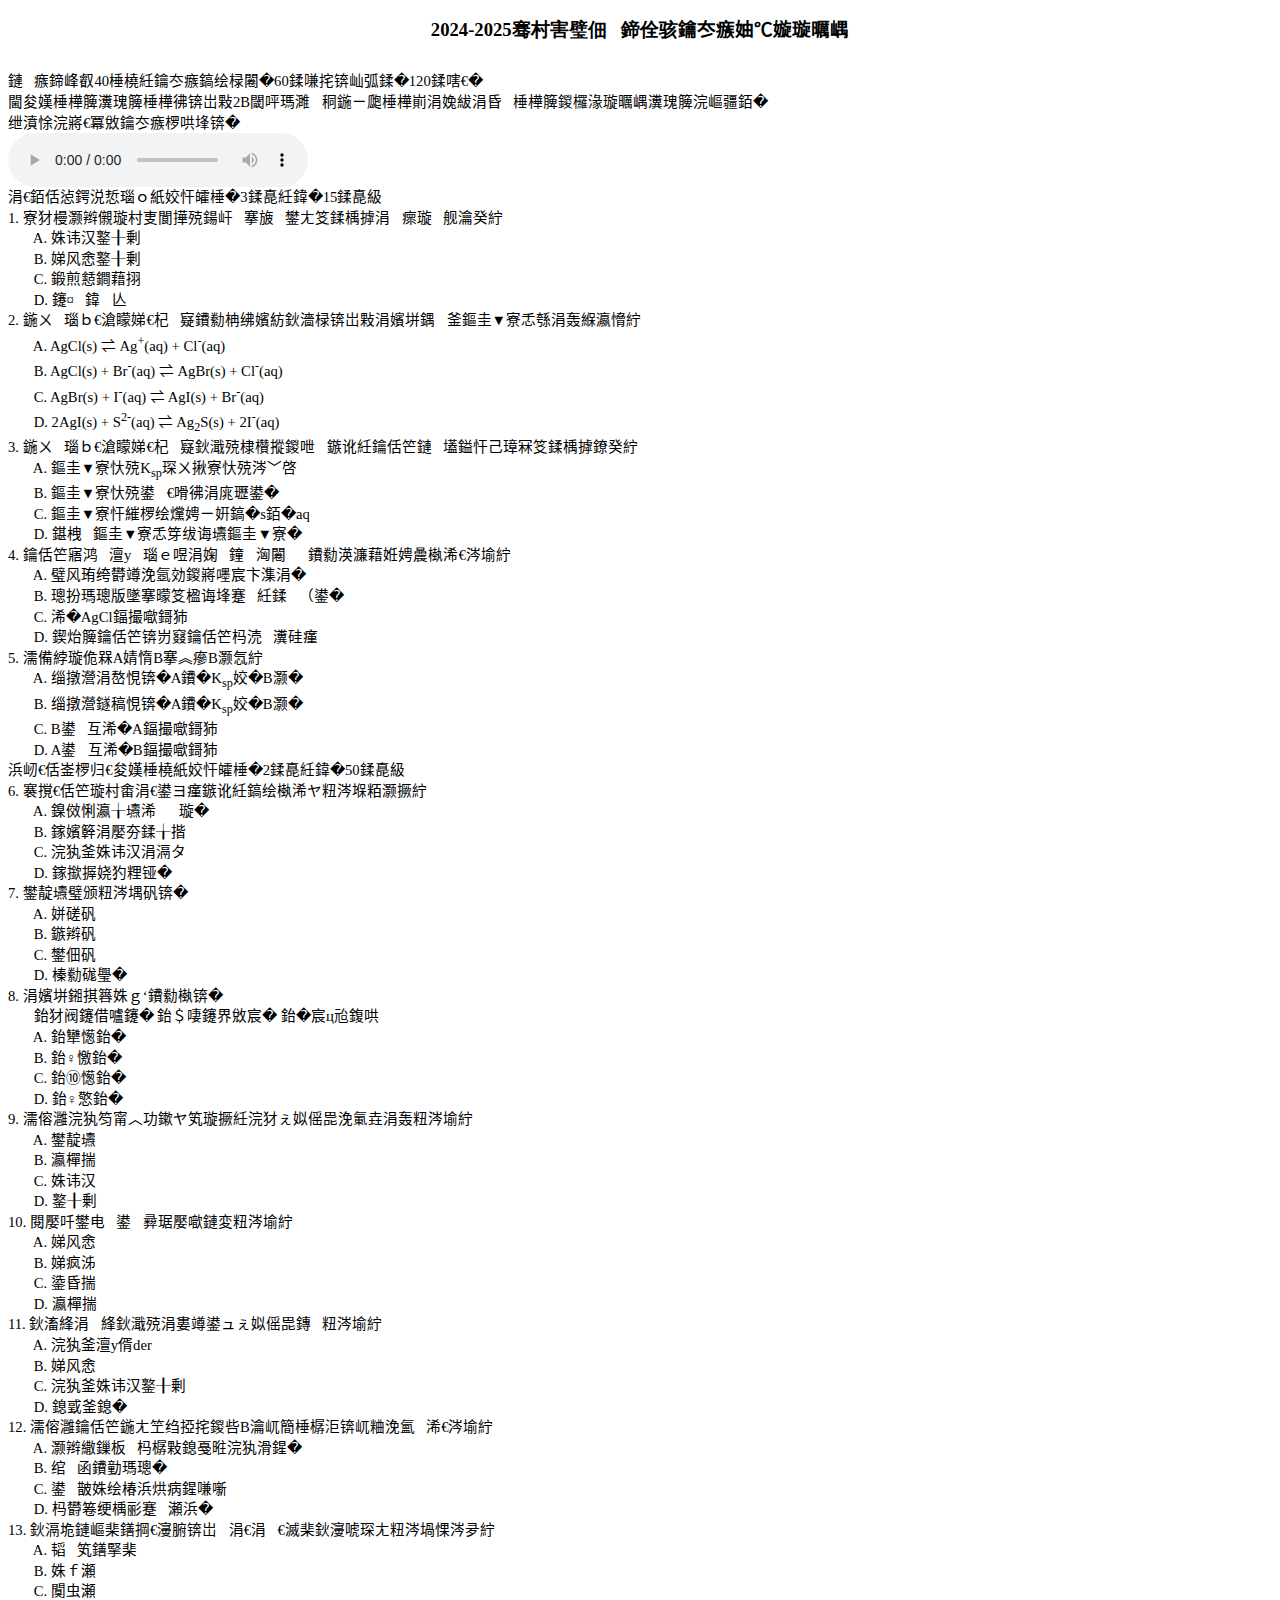
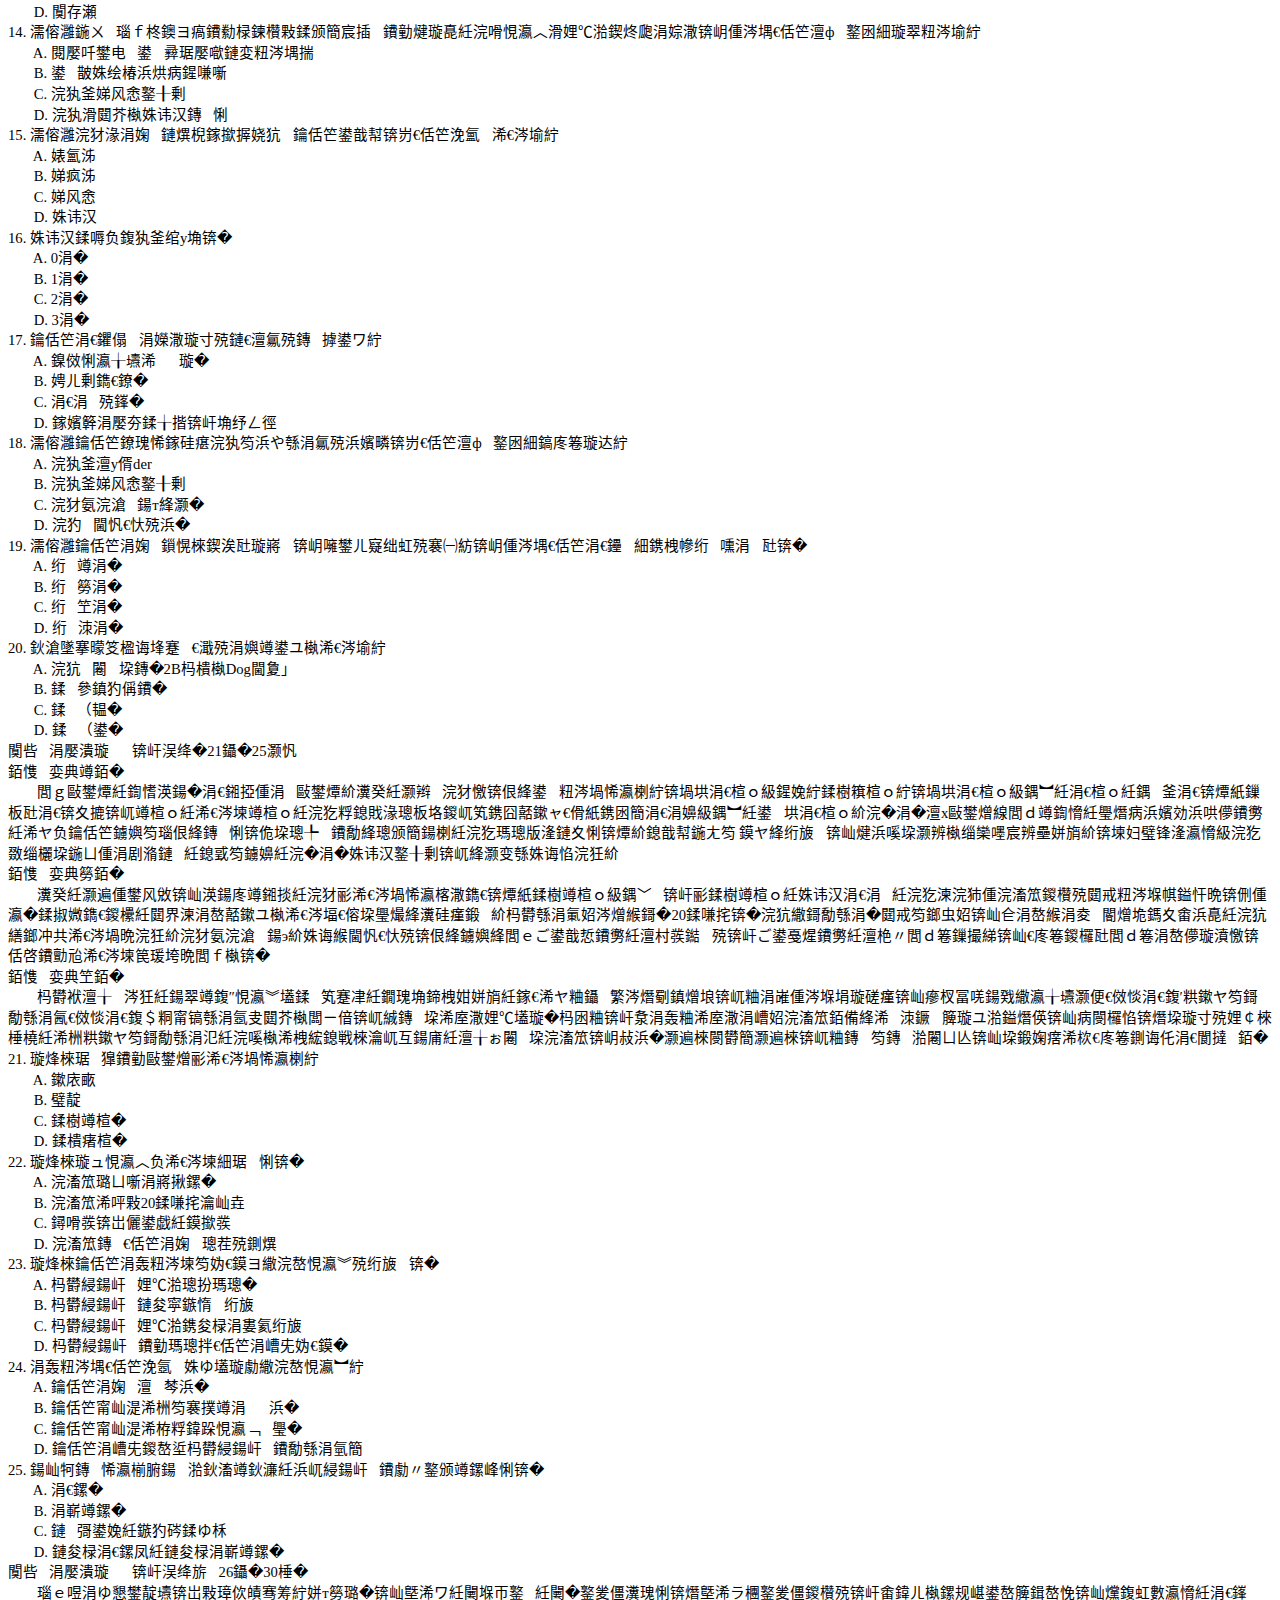
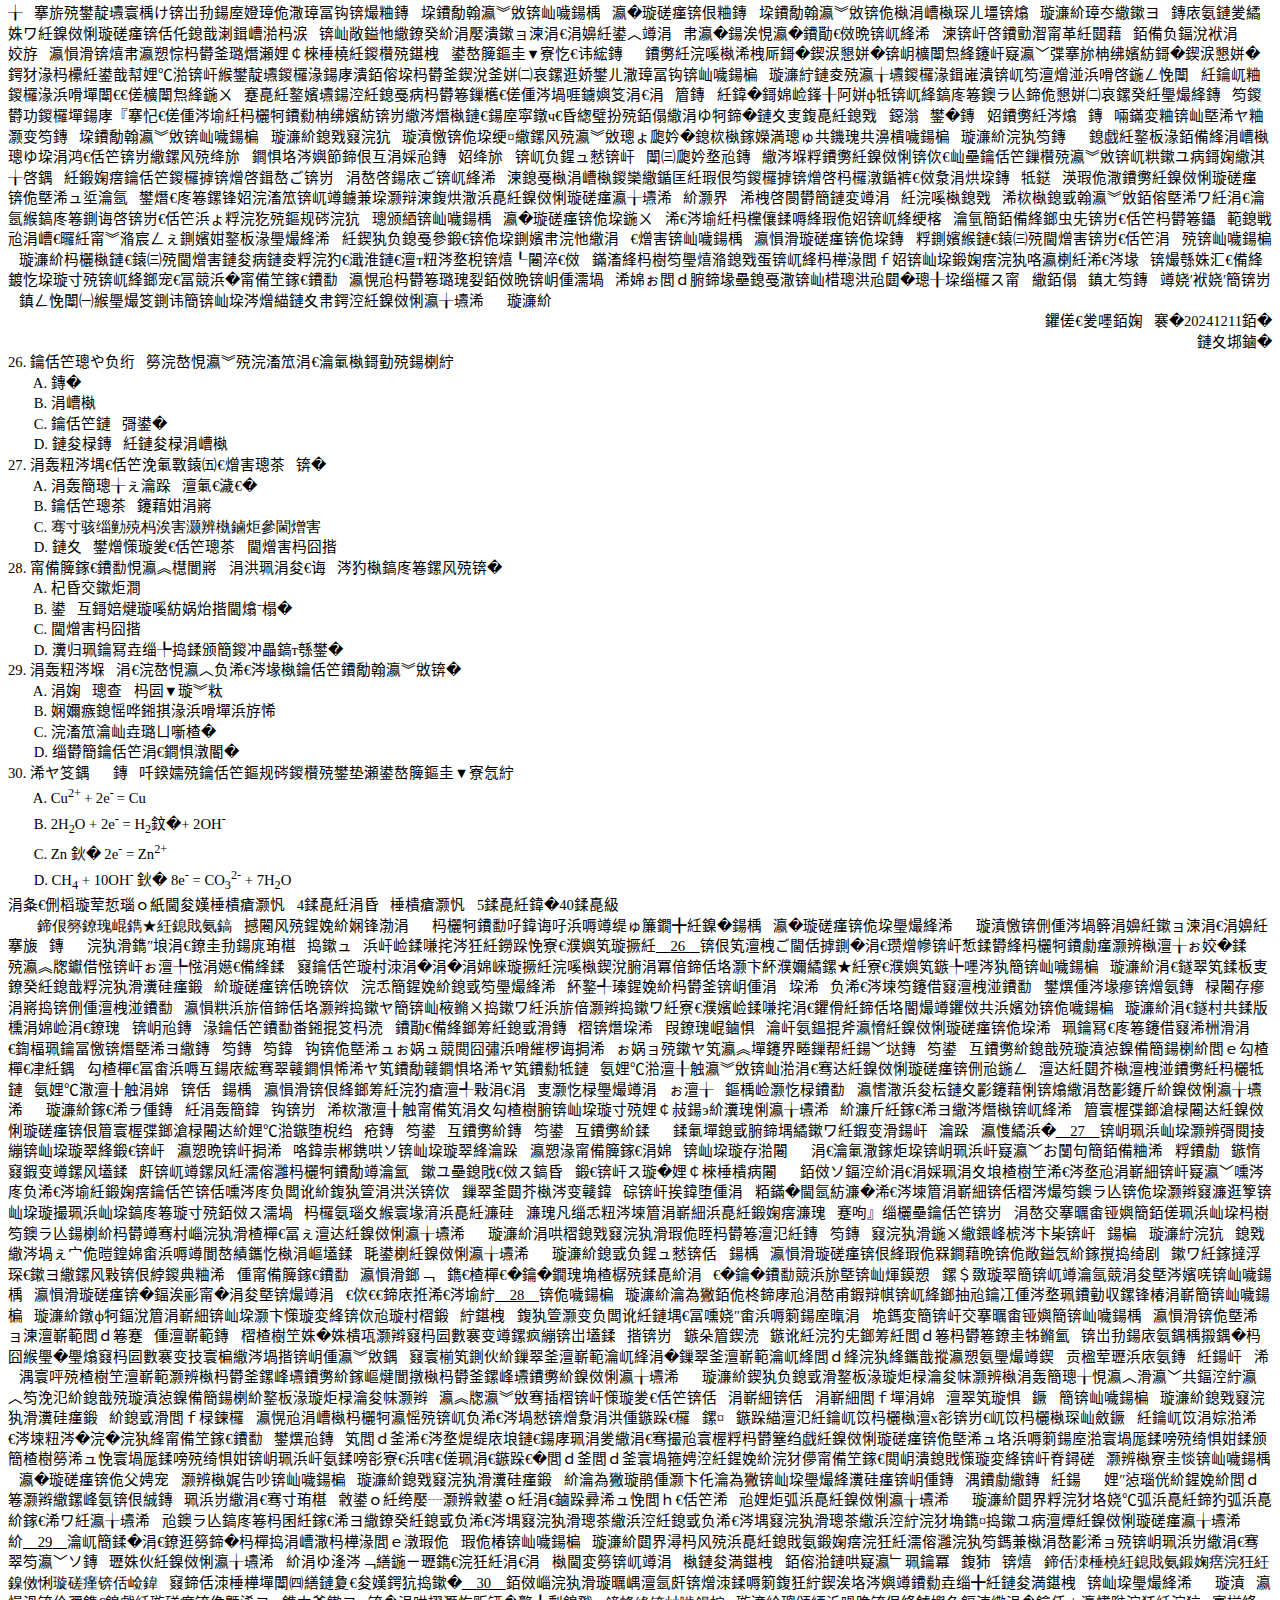
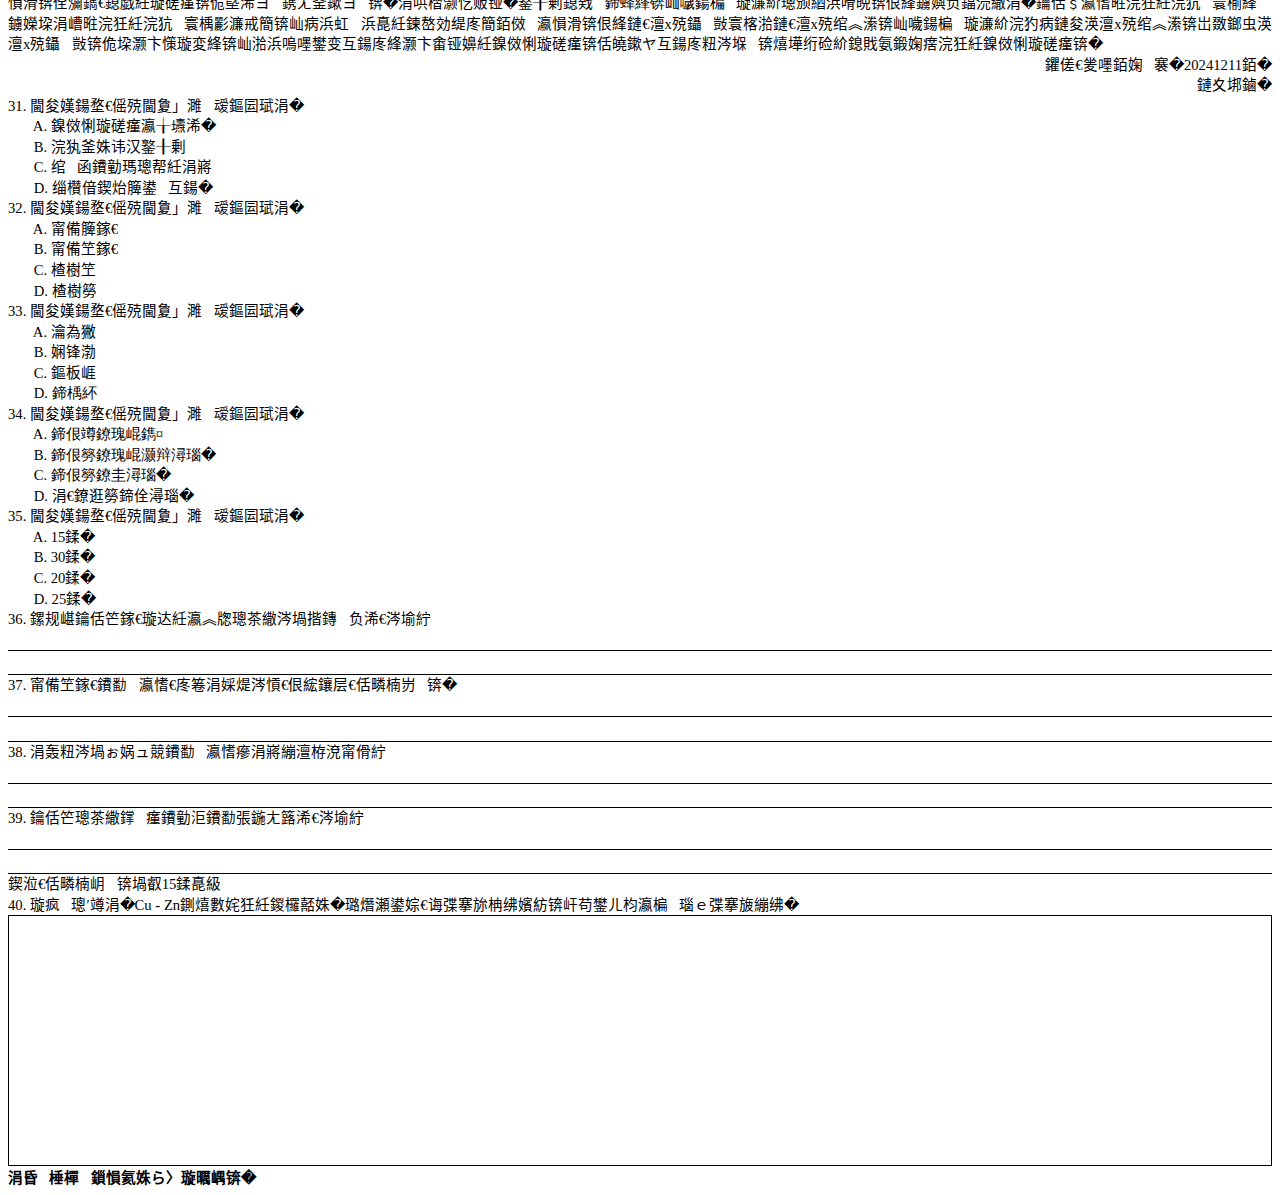
==== 赵语十级考试模拟卷.htm @ 70018117 "Update 赵语十级考试模拟卷.htm" ====
<html xmlns:v="urn:schemas-microsoft-com:vml"
xmlns:o="urn:schemas-microsoft-com:office:office"
xmlns:w="urn:schemas-microsoft-com:office:word"
xmlns:m="http://schemas.microsoft.com/office/2004/12/omml"
xmlns="http://www.w3.org/TR/REC-html40">

<head>
<meta http-equiv=Content-Type content="text/html; charset=gb2312">
<meta name=ProgId content=Word.Document>
<meta name=Generator content="Microsoft Word 15">
<meta name=Originator content="Microsoft Word 15">
<meta name="viewport" content="width=device-width, initial-scale=3.0, user-scalable=yes">
<link rel=File-List href="赵语十级考试模拟卷.files/filelist.xml">
<link rel=Edit-Time-Data href="赵语十级考试模拟卷.files/editdata.mso">
<!--[if !mso]>
<style>
v\:* {behavior:url(#default#VML);}
o\:* {behavior:url(#default#VML);}
w\:* {behavior:url(#default#VML);}
.shape {behavior:url(#default#VML);}
</style>
<![endif]-->
<title>2024-2025年度赵语十级考试模拟试卷</title>
<!--[if gte mso 9]><xml>
 <o:DocumentProperties>
  <o:Author>茶子 小</o:Author>
  <o:LastAuthor>茶子 小</o:LastAuthor>
  <o:Revision>2</o:Revision>
  <o:TotalTime>247</o:TotalTime>
  <o:LastPrinted>2024-12-19T16:19:00Z</o:LastPrinted>
  <o:Created>2024-12-20T16:56:00Z</o:Created>
  <o:LastSaved>2024-12-20T16:56:00Z</o:LastSaved>
  <o:Pages>10</o:Pages>
  <o:Words>961</o:Words>
  <o:Characters>5480</o:Characters>
  <o:Lines>45</o:Lines>
  <o:Paragraphs>12</o:Paragraphs>
  <o:CharactersWithSpaces>6429</o:CharactersWithSpaces>
  <o:Version>16.00</o:Version>
 </o:DocumentProperties>
 <o:OfficeDocumentSettings>
  <o:AllowPNG/>
 </o:OfficeDocumentSettings>
</xml><![endif]-->
<link rel=dataStoreItem href="赵语十级考试模拟卷.files/item0001.xml"
target="赵语十级考试模拟卷.files/props002.xml">
<link rel=themeData href="赵语十级考试模拟卷.files/themedata.thmx">
<link rel=colorSchemeMapping href="赵语十级考试模拟卷.files/colorschememapping.xml">
<!--[if gte mso 9]><xml>
 <w:WordDocument>
  <w:SpellingState>Clean</w:SpellingState>
  <w:GrammarState>Clean</w:GrammarState>
  <w:TrackMoves/>
  <w:TrackFormatting/>
  <w:PunctuationKerning/>
  <w:DrawingGridVerticalSpacing>7.8 磅</w:DrawingGridVerticalSpacing>
  <w:DisplayHorizontalDrawingGridEvery>0</w:DisplayHorizontalDrawingGridEvery>
  <w:DisplayVerticalDrawingGridEvery>2</w:DisplayVerticalDrawingGridEvery>
  <w:ValidateAgainstSchemas/>
  <w:SaveIfXMLInvalid>false</w:SaveIfXMLInvalid>
  <w:IgnoreMixedContent>false</w:IgnoreMixedContent>
  <w:AlwaysShowPlaceholderText>false</w:AlwaysShowPlaceholderText>
  <w:DoNotPromoteQF/>
  <w:LidThemeOther>EN-US</w:LidThemeOther>
  <w:LidThemeAsian>ZH-CN</w:LidThemeAsian>
  <w:LidThemeComplexScript>X-NONE</w:LidThemeComplexScript>
  <w:Compatibility>
   <w:SpaceForUL/>
   <w:BalanceSingleByteDoubleByteWidth/>
   <w:DoNotLeaveBackslashAlone/>
   <w:ULTrailSpace/>
   <w:DoNotExpandShiftReturn/>
   <w:AdjustLineHeightInTable/>
   <w:BreakWrappedTables/>
   <w:SnapToGridInCell/>
   <w:WrapTextWithPunct/>
   <w:UseAsianBreakRules/>
   <w:DontGrowAutofit/>
   <w:SplitPgBreakAndParaMark/>
   <w:EnableOpenTypeKerning/>
   <w:DontFlipMirrorIndents/>
   <w:OverrideTableStyleHps/>
   <w:UseFELayout/>
  </w:Compatibility>
  <m:mathPr>
   <m:mathFont m:val="Cambria Math"/>
   <m:brkBin m:val="before"/>
   <m:brkBinSub m:val="&#45;-"/>
   <m:smallFrac m:val="off"/>
   <m:dispDef/>
   <m:lMargin m:val="0"/>
   <m:rMargin m:val="0"/>
   <m:defJc m:val="centerGroup"/>
   <m:wrapIndent m:val="1440"/>
   <m:intLim m:val="subSup"/>
   <m:naryLim m:val="undOvr"/>
  </m:mathPr></w:WordDocument>
</xml><![endif]--><!--[if gte mso 9]><xml>
 <w:LatentStyles DefLockedState="false" DefUnhideWhenUsed="false"
  DefSemiHidden="false" DefQFormat="false" DefPriority="99"
  LatentStyleCount="376">
  <w:LsdException Locked="false" Priority="0" QFormat="true" Name="Normal"/>
  <w:LsdException Locked="false" Priority="9" QFormat="true" Name="heading 1"/>
  <w:LsdException Locked="false" Priority="9" SemiHidden="true"
   UnhideWhenUsed="true" QFormat="true" Name="heading 2"/>
  <w:LsdException Locked="false" Priority="9" SemiHidden="true"
   UnhideWhenUsed="true" QFormat="true" Name="heading 3"/>
  <w:LsdException Locked="false" Priority="9" SemiHidden="true"
   UnhideWhenUsed="true" QFormat="true" Name="heading 4"/>
  <w:LsdException Locked="false" Priority="9" SemiHidden="true"
   UnhideWhenUsed="true" QFormat="true" Name="heading 5"/>
  <w:LsdException Locked="false" Priority="9" SemiHidden="true"
   UnhideWhenUsed="true" QFormat="true" Name="heading 6"/>
  <w:LsdException Locked="false" Priority="9" SemiHidden="true"
   UnhideWhenUsed="true" QFormat="true" Name="heading 7"/>
  <w:LsdException Locked="false" Priority="9" SemiHidden="true"
   UnhideWhenUsed="true" QFormat="true" Name="heading 8"/>
  <w:LsdException Locked="false" Priority="9" SemiHidden="true"
   UnhideWhenUsed="true" QFormat="true" Name="heading 9"/>
  <w:LsdException Locked="false" SemiHidden="true" UnhideWhenUsed="true"
   Name="index 1"/>
  <w:LsdException Locked="false" SemiHidden="true" UnhideWhenUsed="true"
   Name="index 2"/>
  <w:LsdException Locked="false" SemiHidden="true" UnhideWhenUsed="true"
   Name="index 3"/>
  <w:LsdException Locked="false" SemiHidden="true" UnhideWhenUsed="true"
   Name="index 4"/>
  <w:LsdException Locked="false" SemiHidden="true" UnhideWhenUsed="true"
   Name="index 5"/>
  <w:LsdException Locked="false" SemiHidden="true" UnhideWhenUsed="true"
   Name="index 6"/>
  <w:LsdException Locked="false" SemiHidden="true" UnhideWhenUsed="true"
   Name="index 7"/>
  <w:LsdException Locked="false" SemiHidden="true" UnhideWhenUsed="true"
   Name="index 8"/>
  <w:LsdException Locked="false" SemiHidden="true" UnhideWhenUsed="true"
   Name="index 9"/>
  <w:LsdException Locked="false" Priority="39" SemiHidden="true"
   UnhideWhenUsed="true" Name="toc 1"/>
  <w:LsdException Locked="false" Priority="39" SemiHidden="true"
   UnhideWhenUsed="true" Name="toc 2"/>
  <w:LsdException Locked="false" Priority="39" SemiHidden="true"
   UnhideWhenUsed="true" Name="toc 3"/>
  <w:LsdException Locked="false" Priority="39" SemiHidden="true"
   UnhideWhenUsed="true" Name="toc 4"/>
  <w:LsdException Locked="false" Priority="39" SemiHidden="true"
   UnhideWhenUsed="true" Name="toc 5"/>
  <w:LsdException Locked="false" Priority="39" SemiHidden="true"
   UnhideWhenUsed="true" Name="toc 6"/>
  <w:LsdException Locked="false" Priority="39" SemiHidden="true"
   UnhideWhenUsed="true" Name="toc 7"/>
  <w:LsdException Locked="false" Priority="39" SemiHidden="true"
   UnhideWhenUsed="true" Name="toc 8"/>
  <w:LsdException Locked="false" Priority="39" SemiHidden="true"
   UnhideWhenUsed="true" Name="toc 9"/>
  <w:LsdException Locked="false" SemiHidden="true" UnhideWhenUsed="true"
   Name="Normal Indent"/>
  <w:LsdException Locked="false" SemiHidden="true" UnhideWhenUsed="true"
   Name="footnote text"/>
  <w:LsdException Locked="false" SemiHidden="true" UnhideWhenUsed="true"
   Name="annotation text"/>
  <w:LsdException Locked="false" SemiHidden="true" UnhideWhenUsed="true"
   Name="header"/>
  <w:LsdException Locked="false" SemiHidden="true" UnhideWhenUsed="true"
   Name="footer"/>
  <w:LsdException Locked="false" SemiHidden="true" UnhideWhenUsed="true"
   Name="index heading"/>
  <w:LsdException Locked="false" Priority="35" SemiHidden="true"
   UnhideWhenUsed="true" QFormat="true" Name="caption"/>
  <w:LsdException Locked="false" SemiHidden="true" UnhideWhenUsed="true"
   Name="table of figures"/>
  <w:LsdException Locked="false" SemiHidden="true" UnhideWhenUsed="true"
   Name="envelope address"/>
  <w:LsdException Locked="false" SemiHidden="true" UnhideWhenUsed="true"
   Name="envelope return"/>
  <w:LsdException Locked="false" SemiHidden="true" UnhideWhenUsed="true"
   Name="footnote reference"/>
  <w:LsdException Locked="false" SemiHidden="true" UnhideWhenUsed="true"
   Name="annotation reference"/>
  <w:LsdException Locked="false" SemiHidden="true" UnhideWhenUsed="true"
   Name="line number"/>
  <w:LsdException Locked="false" SemiHidden="true" UnhideWhenUsed="true"
   Name="page number"/>
  <w:LsdException Locked="false" SemiHidden="true" UnhideWhenUsed="true"
   Name="endnote reference"/>
  <w:LsdException Locked="false" SemiHidden="true" UnhideWhenUsed="true"
   Name="endnote text"/>
  <w:LsdException Locked="false" SemiHidden="true" UnhideWhenUsed="true"
   Name="table of authorities"/>
  <w:LsdException Locked="false" SemiHidden="true" UnhideWhenUsed="true"
   Name="macro"/>
  <w:LsdException Locked="false" SemiHidden="true" UnhideWhenUsed="true"
   Name="toa heading"/>
  <w:LsdException Locked="false" SemiHidden="true" UnhideWhenUsed="true"
   Name="List"/>
  <w:LsdException Locked="false" SemiHidden="true" UnhideWhenUsed="true"
   Name="List Bullet"/>
  <w:LsdException Locked="false" SemiHidden="true" UnhideWhenUsed="true"
   Name="List Number"/>
  <w:LsdException Locked="false" SemiHidden="true" UnhideWhenUsed="true"
   Name="List 2"/>
  <w:LsdException Locked="false" SemiHidden="true" UnhideWhenUsed="true"
   Name="List 3"/>
  <w:LsdException Locked="false" SemiHidden="true" UnhideWhenUsed="true"
   Name="List 4"/>
  <w:LsdException Locked="false" SemiHidden="true" UnhideWhenUsed="true"
   Name="List 5"/>
  <w:LsdException Locked="false" SemiHidden="true" UnhideWhenUsed="true"
   Name="List Bullet 2"/>
  <w:LsdException Locked="false" SemiHidden="true" UnhideWhenUsed="true"
   Name="List Bullet 3"/>
  <w:LsdException Locked="false" SemiHidden="true" UnhideWhenUsed="true"
   Name="List Bullet 4"/>
  <w:LsdException Locked="false" SemiHidden="true" UnhideWhenUsed="true"
   Name="List Bullet 5"/>
  <w:LsdException Locked="false" SemiHidden="true" UnhideWhenUsed="true"
   Name="List Number 2"/>
  <w:LsdException Locked="false" SemiHidden="true" UnhideWhenUsed="true"
   Name="List Number 3"/>
  <w:LsdException Locked="false" SemiHidden="true" UnhideWhenUsed="true"
   Name="List Number 4"/>
  <w:LsdException Locked="false" SemiHidden="true" UnhideWhenUsed="true"
   Name="List Number 5"/>
  <w:LsdException Locked="false" Priority="10" QFormat="true" Name="Title"/>
  <w:LsdException Locked="false" SemiHidden="true" UnhideWhenUsed="true"
   Name="Closing"/>
  <w:LsdException Locked="false" SemiHidden="true" UnhideWhenUsed="true"
   Name="Signature"/>
  <w:LsdException Locked="false" Priority="1" SemiHidden="true"
   UnhideWhenUsed="true" Name="Default Paragraph Font"/>
  <w:LsdException Locked="false" SemiHidden="true" UnhideWhenUsed="true"
   Name="Body Text"/>
  <w:LsdException Locked="false" SemiHidden="true" UnhideWhenUsed="true"
   Name="Body Text Indent"/>
  <w:LsdException Locked="false" SemiHidden="true" UnhideWhenUsed="true"
   Name="List Continue"/>
  <w:LsdException Locked="false" SemiHidden="true" UnhideWhenUsed="true"
   Name="List Continue 2"/>
  <w:LsdException Locked="false" SemiHidden="true" UnhideWhenUsed="true"
   Name="List Continue 3"/>
  <w:LsdException Locked="false" SemiHidden="true" UnhideWhenUsed="true"
   Name="List Continue 4"/>
  <w:LsdException Locked="false" SemiHidden="true" UnhideWhenUsed="true"
   Name="List Continue 5"/>
  <w:LsdException Locked="false" SemiHidden="true" UnhideWhenUsed="true"
   Name="Message Header"/>
  <w:LsdException Locked="false" Priority="11" QFormat="true" Name="Subtitle"/>
  <w:LsdException Locked="false" SemiHidden="true" UnhideWhenUsed="true"
   Name="Salutation"/>
  <w:LsdException Locked="false" SemiHidden="true" UnhideWhenUsed="true"
   Name="Date"/>
  <w:LsdException Locked="false" SemiHidden="true" UnhideWhenUsed="true"
   Name="Body Text First Indent"/>
  <w:LsdException Locked="false" SemiHidden="true" UnhideWhenUsed="true"
   Name="Body Text First Indent 2"/>
  <w:LsdException Locked="false" SemiHidden="true" UnhideWhenUsed="true"
   Name="Note Heading"/>
  <w:LsdException Locked="false" SemiHidden="true" UnhideWhenUsed="true"
   Name="Body Text 2"/>
  <w:LsdException Locked="false" SemiHidden="true" UnhideWhenUsed="true"
   Name="Body Text 3"/>
  <w:LsdException Locked="false" SemiHidden="true" UnhideWhenUsed="true"
   Name="Body Text Indent 2"/>
  <w:LsdException Locked="false" SemiHidden="true" UnhideWhenUsed="true"
   Name="Body Text Indent 3"/>
  <w:LsdException Locked="false" SemiHidden="true" UnhideWhenUsed="true"
   Name="Block Text"/>
  <w:LsdException Locked="false" SemiHidden="true" UnhideWhenUsed="true"
   Name="Hyperlink"/>
  <w:LsdException Locked="false" SemiHidden="true" UnhideWhenUsed="true"
   Name="FollowedHyperlink"/>
  <w:LsdException Locked="false" Priority="22" QFormat="true" Name="Strong"/>
  <w:LsdException Locked="false" Priority="20" QFormat="true" Name="Emphasis"/>
  <w:LsdException Locked="false" SemiHidden="true" UnhideWhenUsed="true"
   Name="Document Map"/>
  <w:LsdException Locked="false" SemiHidden="true" UnhideWhenUsed="true"
   Name="Plain Text"/>
  <w:LsdException Locked="false" SemiHidden="true" UnhideWhenUsed="true"
   Name="E-mail Signature"/>
  <w:LsdException Locked="false" SemiHidden="true" UnhideWhenUsed="true"
   Name="HTML Top of Form"/>
  <w:LsdException Locked="false" SemiHidden="true" UnhideWhenUsed="true"
   Name="HTML Bottom of Form"/>
  <w:LsdException Locked="false" SemiHidden="true" UnhideWhenUsed="true"
   Name="Normal (Web)"/>
  <w:LsdException Locked="false" SemiHidden="true" UnhideWhenUsed="true"
   Name="HTML Acronym"/>
  <w:LsdException Locked="false" SemiHidden="true" UnhideWhenUsed="true"
   Name="HTML Address"/>
  <w:LsdException Locked="false" SemiHidden="true" UnhideWhenUsed="true"
   Name="HTML Cite"/>
  <w:LsdException Locked="false" SemiHidden="true" UnhideWhenUsed="true"
   Name="HTML Code"/>
  <w:LsdException Locked="false" SemiHidden="true" UnhideWhenUsed="true"
   Name="HTML Definition"/>
  <w:LsdException Locked="false" SemiHidden="true" UnhideWhenUsed="true"
   Name="HTML Keyboard"/>
  <w:LsdException Locked="false" SemiHidden="true" UnhideWhenUsed="true"
   Name="HTML Preformatted"/>
  <w:LsdException Locked="false" SemiHidden="true" UnhideWhenUsed="true"
   Name="HTML Sample"/>
  <w:LsdException Locked="false" SemiHidden="true" UnhideWhenUsed="true"
   Name="HTML Typewriter"/>
  <w:LsdException Locked="false" SemiHidden="true" UnhideWhenUsed="true"
   Name="HTML Variable"/>
  <w:LsdException Locked="false" SemiHidden="true" UnhideWhenUsed="true"
   Name="Normal Table"/>
  <w:LsdException Locked="false" SemiHidden="true" UnhideWhenUsed="true"
   Name="annotation subject"/>
  <w:LsdException Locked="false" SemiHidden="true" UnhideWhenUsed="true"
   Name="No List"/>
  <w:LsdException Locked="false" SemiHidden="true" UnhideWhenUsed="true"
   Name="Outline List 1"/>
  <w:LsdException Locked="false" SemiHidden="true" UnhideWhenUsed="true"
   Name="Outline List 2"/>
  <w:LsdException Locked="false" SemiHidden="true" UnhideWhenUsed="true"
   Name="Outline List 3"/>
  <w:LsdException Locked="false" SemiHidden="true" UnhideWhenUsed="true"
   Name="Table Simple 1"/>
  <w:LsdException Locked="false" SemiHidden="true" UnhideWhenUsed="true"
   Name="Table Simple 2"/>
  <w:LsdException Locked="false" SemiHidden="true" UnhideWhenUsed="true"
   Name="Table Simple 3"/>
  <w:LsdException Locked="false" SemiHidden="true" UnhideWhenUsed="true"
   Name="Table Classic 1"/>
  <w:LsdException Locked="false" SemiHidden="true" UnhideWhenUsed="true"
   Name="Table Classic 2"/>
  <w:LsdException Locked="false" SemiHidden="true" UnhideWhenUsed="true"
   Name="Table Classic 3"/>
  <w:LsdException Locked="false" SemiHidden="true" UnhideWhenUsed="true"
   Name="Table Classic 4"/>
  <w:LsdException Locked="false" SemiHidden="true" UnhideWhenUsed="true"
   Name="Table Colorful 1"/>
  <w:LsdException Locked="false" SemiHidden="true" UnhideWhenUsed="true"
   Name="Table Colorful 2"/>
  <w:LsdException Locked="false" SemiHidden="true" UnhideWhenUsed="true"
   Name="Table Colorful 3"/>
  <w:LsdException Locked="false" SemiHidden="true" UnhideWhenUsed="true"
   Name="Table Columns 1"/>
  <w:LsdException Locked="false" SemiHidden="true" UnhideWhenUsed="true"
   Name="Table Columns 2"/>
  <w:LsdException Locked="false" SemiHidden="true" UnhideWhenUsed="true"
   Name="Table Columns 3"/>
  <w:LsdException Locked="false" SemiHidden="true" UnhideWhenUsed="true"
   Name="Table Columns 4"/>
  <w:LsdException Locked="false" SemiHidden="true" UnhideWhenUsed="true"
   Name="Table Columns 5"/>
  <w:LsdException Locked="false" SemiHidden="true" UnhideWhenUsed="true"
   Name="Table Grid 1"/>
  <w:LsdException Locked="false" SemiHidden="true" UnhideWhenUsed="true"
   Name="Table Grid 2"/>
  <w:LsdException Locked="false" SemiHidden="true" UnhideWhenUsed="true"
   Name="Table Grid 3"/>
  <w:LsdException Locked="false" SemiHidden="true" UnhideWhenUsed="true"
   Name="Table Grid 4"/>
  <w:LsdException Locked="false" SemiHidden="true" UnhideWhenUsed="true"
   Name="Table Grid 5"/>
  <w:LsdException Locked="false" SemiHidden="true" UnhideWhenUsed="true"
   Name="Table Grid 6"/>
  <w:LsdException Locked="false" SemiHidden="true" UnhideWhenUsed="true"
   Name="Table Grid 7"/>
  <w:LsdException Locked="false" SemiHidden="true" UnhideWhenUsed="true"
   Name="Table Grid 8"/>
  <w:LsdException Locked="false" SemiHidden="true" UnhideWhenUsed="true"
   Name="Table List 1"/>
  <w:LsdException Locked="false" SemiHidden="true" UnhideWhenUsed="true"
   Name="Table List 2"/>
  <w:LsdException Locked="false" SemiHidden="true" UnhideWhenUsed="true"
   Name="Table List 3"/>
  <w:LsdException Locked="false" SemiHidden="true" UnhideWhenUsed="true"
   Name="Table List 4"/>
  <w:LsdException Locked="false" SemiHidden="true" UnhideWhenUsed="true"
   Name="Table List 5"/>
  <w:LsdException Locked="false" SemiHidden="true" UnhideWhenUsed="true"
   Name="Table List 6"/>
  <w:LsdException Locked="false" SemiHidden="true" UnhideWhenUsed="true"
   Name="Table List 7"/>
  <w:LsdException Locked="false" SemiHidden="true" UnhideWhenUsed="true"
   Name="Table List 8"/>
  <w:LsdException Locked="false" SemiHidden="true" UnhideWhenUsed="true"
   Name="Table 3D effects 1"/>
  <w:LsdException Locked="false" SemiHidden="true" UnhideWhenUsed="true"
   Name="Table 3D effects 2"/>
  <w:LsdException Locked="false" SemiHidden="true" UnhideWhenUsed="true"
   Name="Table 3D effects 3"/>
  <w:LsdException Locked="false" SemiHidden="true" UnhideWhenUsed="true"
   Name="Table Contemporary"/>
  <w:LsdException Locked="false" SemiHidden="true" UnhideWhenUsed="true"
   Name="Table Elegant"/>
  <w:LsdException Locked="false" SemiHidden="true" UnhideWhenUsed="true"
   Name="Table Professional"/>
  <w:LsdException Locked="false" SemiHidden="true" UnhideWhenUsed="true"
   Name="Table Subtle 1"/>
  <w:LsdException Locked="false" SemiHidden="true" UnhideWhenUsed="true"
   Name="Table Subtle 2"/>
  <w:LsdException Locked="false" SemiHidden="true" UnhideWhenUsed="true"
   Name="Table Web 1"/>
  <w:LsdException Locked="false" SemiHidden="true" UnhideWhenUsed="true"
   Name="Table Web 2"/>
  <w:LsdException Locked="false" SemiHidden="true" UnhideWhenUsed="true"
   Name="Table Web 3"/>
  <w:LsdException Locked="false" SemiHidden="true" UnhideWhenUsed="true"
   Name="Balloon Text"/>
  <w:LsdException Locked="false" Priority="39" Name="Table Grid"/>
  <w:LsdException Locked="false" SemiHidden="true" UnhideWhenUsed="true"
   Name="Table Theme"/>
  <w:LsdException Locked="false" SemiHidden="true" Name="Placeholder Text"/>
  <w:LsdException Locked="false" Priority="1" QFormat="true" Name="No Spacing"/>
  <w:LsdException Locked="false" Priority="60" Name="Light Shading"/>
  <w:LsdException Locked="false" Priority="61" Name="Light List"/>
  <w:LsdException Locked="false" Priority="62" Name="Light Grid"/>
  <w:LsdException Locked="false" Priority="63" Name="Medium Shading 1"/>
  <w:LsdException Locked="false" Priority="64" Name="Medium Shading 2"/>
  <w:LsdException Locked="false" Priority="65" Name="Medium List 1"/>
  <w:LsdException Locked="false" Priority="66" Name="Medium List 2"/>
  <w:LsdException Locked="false" Priority="67" Name="Medium Grid 1"/>
  <w:LsdException Locked="false" Priority="68" Name="Medium Grid 2"/>
  <w:LsdException Locked="false" Priority="69" Name="Medium Grid 3"/>
  <w:LsdException Locked="false" Priority="70" Name="Dark List"/>
  <w:LsdException Locked="false" Priority="71" Name="Colorful Shading"/>
  <w:LsdException Locked="false" Priority="72" Name="Colorful List"/>
  <w:LsdException Locked="false" Priority="73" Name="Colorful Grid"/>
  <w:LsdException Locked="false" Priority="60" Name="Light Shading Accent 1"/>
  <w:LsdException Locked="false" Priority="61" Name="Light List Accent 1"/>
  <w:LsdException Locked="false" Priority="62" Name="Light Grid Accent 1"/>
  <w:LsdException Locked="false" Priority="63" Name="Medium Shading 1 Accent 1"/>
  <w:LsdException Locked="false" Priority="64" Name="Medium Shading 2 Accent 1"/>
  <w:LsdException Locked="false" Priority="65" Name="Medium List 1 Accent 1"/>
  <w:LsdException Locked="false" SemiHidden="true" Name="Revision"/>
  <w:LsdException Locked="false" Priority="34" QFormat="true"
   Name="List Paragraph"/>
  <w:LsdException Locked="false" Priority="29" QFormat="true" Name="Quote"/>
  <w:LsdException Locked="false" Priority="30" QFormat="true"
   Name="Intense Quote"/>
  <w:LsdException Locked="false" Priority="66" Name="Medium List 2 Accent 1"/>
  <w:LsdException Locked="false" Priority="67" Name="Medium Grid 1 Accent 1"/>
  <w:LsdException Locked="false" Priority="68" Name="Medium Grid 2 Accent 1"/>
  <w:LsdException Locked="false" Priority="69" Name="Medium Grid 3 Accent 1"/>
  <w:LsdException Locked="false" Priority="70" Name="Dark List Accent 1"/>
  <w:LsdException Locked="false" Priority="71" Name="Colorful Shading Accent 1"/>
  <w:LsdException Locked="false" Priority="72" Name="Colorful List Accent 1"/>
  <w:LsdException Locked="false" Priority="73" Name="Colorful Grid Accent 1"/>
  <w:LsdException Locked="false" Priority="60" Name="Light Shading Accent 2"/>
  <w:LsdException Locked="false" Priority="61" Name="Light List Accent 2"/>
  <w:LsdException Locked="false" Priority="62" Name="Light Grid Accent 2"/>
  <w:LsdException Locked="false" Priority="63" Name="Medium Shading 1 Accent 2"/>
  <w:LsdException Locked="false" Priority="64" Name="Medium Shading 2 Accent 2"/>
  <w:LsdException Locked="false" Priority="65" Name="Medium List 1 Accent 2"/>
  <w:LsdException Locked="false" Priority="66" Name="Medium List 2 Accent 2"/>
  <w:LsdException Locked="false" Priority="67" Name="Medium Grid 1 Accent 2"/>
  <w:LsdException Locked="false" Priority="68" Name="Medium Grid 2 Accent 2"/>
  <w:LsdException Locked="false" Priority="69" Name="Medium Grid 3 Accent 2"/>
  <w:LsdException Locked="false" Priority="70" Name="Dark List Accent 2"/>
  <w:LsdException Locked="false" Priority="71" Name="Colorful Shading Accent 2"/>
  <w:LsdException Locked="false" Priority="72" Name="Colorful List Accent 2"/>
  <w:LsdException Locked="false" Priority="73" Name="Colorful Grid Accent 2"/>
  <w:LsdException Locked="false" Priority="60" Name="Light Shading Accent 3"/>
  <w:LsdException Locked="false" Priority="61" Name="Light List Accent 3"/>
  <w:LsdException Locked="false" Priority="62" Name="Light Grid Accent 3"/>
  <w:LsdException Locked="false" Priority="63" Name="Medium Shading 1 Accent 3"/>
  <w:LsdException Locked="false" Priority="64" Name="Medium Shading 2 Accent 3"/>
  <w:LsdException Locked="false" Priority="65" Name="Medium List 1 Accent 3"/>
  <w:LsdException Locked="false" Priority="66" Name="Medium List 2 Accent 3"/>
  <w:LsdException Locked="false" Priority="67" Name="Medium Grid 1 Accent 3"/>
  <w:LsdException Locked="false" Priority="68" Name="Medium Grid 2 Accent 3"/>
  <w:LsdException Locked="false" Priority="69" Name="Medium Grid 3 Accent 3"/>
  <w:LsdException Locked="false" Priority="70" Name="Dark List Accent 3"/>
  <w:LsdException Locked="false" Priority="71" Name="Colorful Shading Accent 3"/>
  <w:LsdException Locked="false" Priority="72" Name="Colorful List Accent 3"/>
  <w:LsdException Locked="false" Priority="73" Name="Colorful Grid Accent 3"/>
  <w:LsdException Locked="false" Priority="60" Name="Light Shading Accent 4"/>
  <w:LsdException Locked="false" Priority="61" Name="Light List Accent 4"/>
  <w:LsdException Locked="false" Priority="62" Name="Light Grid Accent 4"/>
  <w:LsdException Locked="false" Priority="63" Name="Medium Shading 1 Accent 4"/>
  <w:LsdException Locked="false" Priority="64" Name="Medium Shading 2 Accent 4"/>
  <w:LsdException Locked="false" Priority="65" Name="Medium List 1 Accent 4"/>
  <w:LsdException Locked="false" Priority="66" Name="Medium List 2 Accent 4"/>
  <w:LsdException Locked="false" Priority="67" Name="Medium Grid 1 Accent 4"/>
  <w:LsdException Locked="false" Priority="68" Name="Medium Grid 2 Accent 4"/>
  <w:LsdException Locked="false" Priority="69" Name="Medium Grid 3 Accent 4"/>
  <w:LsdException Locked="false" Priority="70" Name="Dark List Accent 4"/>
  <w:LsdException Locked="false" Priority="71" Name="Colorful Shading Accent 4"/>
  <w:LsdException Locked="false" Priority="72" Name="Colorful List Accent 4"/>
  <w:LsdException Locked="false" Priority="73" Name="Colorful Grid Accent 4"/>
  <w:LsdException Locked="false" Priority="60" Name="Light Shading Accent 5"/>
  <w:LsdException Locked="false" Priority="61" Name="Light List Accent 5"/>
  <w:LsdException Locked="false" Priority="62" Name="Light Grid Accent 5"/>
  <w:LsdException Locked="false" Priority="63" Name="Medium Shading 1 Accent 5"/>
  <w:LsdException Locked="false" Priority="64" Name="Medium Shading 2 Accent 5"/>
  <w:LsdException Locked="false" Priority="65" Name="Medium List 1 Accent 5"/>
  <w:LsdException Locked="false" Priority="66" Name="Medium List 2 Accent 5"/>
  <w:LsdException Locked="false" Priority="67" Name="Medium Grid 1 Accent 5"/>
  <w:LsdException Locked="false" Priority="68" Name="Medium Grid 2 Accent 5"/>
  <w:LsdException Locked="false" Priority="69" Name="Medium Grid 3 Accent 5"/>
  <w:LsdException Locked="false" Priority="70" Name="Dark List Accent 5"/>
  <w:LsdException Locked="false" Priority="71" Name="Colorful Shading Accent 5"/>
  <w:LsdException Locked="false" Priority="72" Name="Colorful List Accent 5"/>
  <w:LsdException Locked="false" Priority="73" Name="Colorful Grid Accent 5"/>
  <w:LsdException Locked="false" Priority="60" Name="Light Shading Accent 6"/>
  <w:LsdException Locked="false" Priority="61" Name="Light List Accent 6"/>
  <w:LsdException Locked="false" Priority="62" Name="Light Grid Accent 6"/>
  <w:LsdException Locked="false" Priority="63" Name="Medium Shading 1 Accent 6"/>
  <w:LsdException Locked="false" Priority="64" Name="Medium Shading 2 Accent 6"/>
  <w:LsdException Locked="false" Priority="65" Name="Medium List 1 Accent 6"/>
  <w:LsdException Locked="false" Priority="66" Name="Medium List 2 Accent 6"/>
  <w:LsdException Locked="false" Priority="67" Name="Medium Grid 1 Accent 6"/>
  <w:LsdException Locked="false" Priority="68" Name="Medium Grid 2 Accent 6"/>
  <w:LsdException Locked="false" Priority="69" Name="Medium Grid 3 Accent 6"/>
  <w:LsdException Locked="false" Priority="70" Name="Dark List Accent 6"/>
  <w:LsdException Locked="false" Priority="71" Name="Colorful Shading Accent 6"/>
  <w:LsdException Locked="false" Priority="72" Name="Colorful List Accent 6"/>
  <w:LsdException Locked="false" Priority="73" Name="Colorful Grid Accent 6"/>
  <w:LsdException Locked="false" Priority="19" QFormat="true"
   Name="Subtle Emphasis"/>
  <w:LsdException Locked="false" Priority="21" QFormat="true"
   Name="Intense Emphasis"/>
  <w:LsdException Locked="false" Priority="31" QFormat="true"
   Name="Subtle Reference"/>
  <w:LsdException Locked="false" Priority="32" QFormat="true"
   Name="Intense Reference"/>
  <w:LsdException Locked="false" Priority="33" QFormat="true" Name="Book Title"/>
  <w:LsdException Locked="false" Priority="37" SemiHidden="true"
   UnhideWhenUsed="true" Name="Bibliography"/>
  <w:LsdException Locked="false" Priority="39" SemiHidden="true"
   UnhideWhenUsed="true" QFormat="true" Name="TOC Heading"/>
  <w:LsdException Locked="false" Priority="41" Name="Plain Table 1"/>
  <w:LsdException Locked="false" Priority="42" Name="Plain Table 2"/>
  <w:LsdException Locked="false" Priority="43" Name="Plain Table 3"/>
  <w:LsdException Locked="false" Priority="44" Name="Plain Table 4"/>
  <w:LsdException Locked="false" Priority="45" Name="Plain Table 5"/>
  <w:LsdException Locked="false" Priority="40" Name="Grid Table Light"/>
  <w:LsdException Locked="false" Priority="46" Name="Grid Table 1 Light"/>
  <w:LsdException Locked="false" Priority="47" Name="Grid Table 2"/>
  <w:LsdException Locked="false" Priority="48" Name="Grid Table 3"/>
  <w:LsdException Locked="false" Priority="49" Name="Grid Table 4"/>
  <w:LsdException Locked="false" Priority="50" Name="Grid Table 5 Dark"/>
  <w:LsdException Locked="false" Priority="51" Name="Grid Table 6 Colorful"/>
  <w:LsdException Locked="false" Priority="52" Name="Grid Table 7 Colorful"/>
  <w:LsdException Locked="false" Priority="46"
   Name="Grid Table 1 Light Accent 1"/>
  <w:LsdException Locked="false" Priority="47" Name="Grid Table 2 Accent 1"/>
  <w:LsdException Locked="false" Priority="48" Name="Grid Table 3 Accent 1"/>
  <w:LsdException Locked="false" Priority="49" Name="Grid Table 4 Accent 1"/>
  <w:LsdException Locked="false" Priority="50" Name="Grid Table 5 Dark Accent 1"/>
  <w:LsdException Locked="false" Priority="51"
   Name="Grid Table 6 Colorful Accent 1"/>
  <w:LsdException Locked="false" Priority="52"
   Name="Grid Table 7 Colorful Accent 1"/>
  <w:LsdException Locked="false" Priority="46"
   Name="Grid Table 1 Light Accent 2"/>
  <w:LsdException Locked="false" Priority="47" Name="Grid Table 2 Accent 2"/>
  <w:LsdException Locked="false" Priority="48" Name="Grid Table 3 Accent 2"/>
  <w:LsdException Locked="false" Priority="49" Name="Grid Table 4 Accent 2"/>
  <w:LsdException Locked="false" Priority="50" Name="Grid Table 5 Dark Accent 2"/>
  <w:LsdException Locked="false" Priority="51"
   Name="Grid Table 6 Colorful Accent 2"/>
  <w:LsdException Locked="false" Priority="52"
   Name="Grid Table 7 Colorful Accent 2"/>
  <w:LsdException Locked="false" Priority="46"
   Name="Grid Table 1 Light Accent 3"/>
  <w:LsdException Locked="false" Priority="47" Name="Grid Table 2 Accent 3"/>
  <w:LsdException Locked="false" Priority="48" Name="Grid Table 3 Accent 3"/>
  <w:LsdException Locked="false" Priority="49" Name="Grid Table 4 Accent 3"/>
  <w:LsdException Locked="false" Priority="50" Name="Grid Table 5 Dark Accent 3"/>
  <w:LsdException Locked="false" Priority="51"
   Name="Grid Table 6 Colorful Accent 3"/>
  <w:LsdException Locked="false" Priority="52"
   Name="Grid Table 7 Colorful Accent 3"/>
  <w:LsdException Locked="false" Priority="46"
   Name="Grid Table 1 Light Accent 4"/>
  <w:LsdException Locked="false" Priority="47" Name="Grid Table 2 Accent 4"/>
  <w:LsdException Locked="false" Priority="48" Name="Grid Table 3 Accent 4"/>
  <w:LsdException Locked="false" Priority="49" Name="Grid Table 4 Accent 4"/>
  <w:LsdException Locked="false" Priority="50" Name="Grid Table 5 Dark Accent 4"/>
  <w:LsdException Locked="false" Priority="51"
   Name="Grid Table 6 Colorful Accent 4"/>
  <w:LsdException Locked="false" Priority="52"
   Name="Grid Table 7 Colorful Accent 4"/>
  <w:LsdException Locked="false" Priority="46"
   Name="Grid Table 1 Light Accent 5"/>
  <w:LsdException Locked="false" Priority="47" Name="Grid Table 2 Accent 5"/>
  <w:LsdException Locked="false" Priority="48" Name="Grid Table 3 Accent 5"/>
  <w:LsdException Locked="false" Priority="49" Name="Grid Table 4 Accent 5"/>
  <w:LsdException Locked="false" Priority="50" Name="Grid Table 5 Dark Accent 5"/>
  <w:LsdException Locked="false" Priority="51"
   Name="Grid Table 6 Colorful Accent 5"/>
  <w:LsdException Locked="false" Priority="52"
   Name="Grid Table 7 Colorful Accent 5"/>
  <w:LsdException Locked="false" Priority="46"
   Name="Grid Table 1 Light Accent 6"/>
  <w:LsdException Locked="false" Priority="47" Name="Grid Table 2 Accent 6"/>
  <w:LsdException Locked="false" Priority="48" Name="Grid Table 3 Accent 6"/>
  <w:LsdException Locked="false" Priority="49" Name="Grid Table 4 Accent 6"/>
  <w:LsdException Locked="false" Priority="50" Name="Grid Table 5 Dark Accent 6"/>
  <w:LsdException Locked="false" Priority="51"
   Name="Grid Table 6 Colorful Accent 6"/>
  <w:LsdException Locked="false" Priority="52"
   Name="Grid Table 7 Colorful Accent 6"/>
  <w:LsdException Locked="false" Priority="46" Name="List Table 1 Light"/>
  <w:LsdException Locked="false" Priority="47" Name="List Table 2"/>
  <w:LsdException Locked="false" Priority="48" Name="List Table 3"/>
  <w:LsdException Locked="false" Priority="49" Name="List Table 4"/>
  <w:LsdException Locked="false" Priority="50" Name="List Table 5 Dark"/>
  <w:LsdException Locked="false" Priority="51" Name="List Table 6 Colorful"/>
  <w:LsdException Locked="false" Priority="52" Name="List Table 7 Colorful"/>
  <w:LsdException Locked="false" Priority="46"
   Name="List Table 1 Light Accent 1"/>
  <w:LsdException Locked="false" Priority="47" Name="List Table 2 Accent 1"/>
  <w:LsdException Locked="false" Priority="48" Name="List Table 3 Accent 1"/>
  <w:LsdException Locked="false" Priority="49" Name="List Table 4 Accent 1"/>
  <w:LsdException Locked="false" Priority="50" Name="List Table 5 Dark Accent 1"/>
  <w:LsdException Locked="false" Priority="51"
   Name="List Table 6 Colorful Accent 1"/>
  <w:LsdException Locked="false" Priority="52"
   Name="List Table 7 Colorful Accent 1"/>
  <w:LsdException Locked="false" Priority="46"
   Name="List Table 1 Light Accent 2"/>
  <w:LsdException Locked="false" Priority="47" Name="List Table 2 Accent 2"/>
  <w:LsdException Locked="false" Priority="48" Name="List Table 3 Accent 2"/>
  <w:LsdException Locked="false" Priority="49" Name="List Table 4 Accent 2"/>
  <w:LsdException Locked="false" Priority="50" Name="List Table 5 Dark Accent 2"/>
  <w:LsdException Locked="false" Priority="51"
   Name="List Table 6 Colorful Accent 2"/>
  <w:LsdException Locked="false" Priority="52"
   Name="List Table 7 Colorful Accent 2"/>
  <w:LsdException Locked="false" Priority="46"
   Name="List Table 1 Light Accent 3"/>
  <w:LsdException Locked="false" Priority="47" Name="List Table 2 Accent 3"/>
  <w:LsdException Locked="false" Priority="48" Name="List Table 3 Accent 3"/>
  <w:LsdException Locked="false" Priority="49" Name="List Table 4 Accent 3"/>
  <w:LsdException Locked="false" Priority="50" Name="List Table 5 Dark Accent 3"/>
  <w:LsdException Locked="false" Priority="51"
   Name="List Table 6 Colorful Accent 3"/>
  <w:LsdException Locked="false" Priority="52"
   Name="List Table 7 Colorful Accent 3"/>
  <w:LsdException Locked="false" Priority="46"
   Name="List Table 1 Light Accent 4"/>
  <w:LsdException Locked="false" Priority="47" Name="List Table 2 Accent 4"/>
  <w:LsdException Locked="false" Priority="48" Name="List Table 3 Accent 4"/>
  <w:LsdException Locked="false" Priority="49" Name="List Table 4 Accent 4"/>
  <w:LsdException Locked="false" Priority="50" Name="List Table 5 Dark Accent 4"/>
  <w:LsdException Locked="false" Priority="51"
   Name="List Table 6 Colorful Accent 4"/>
  <w:LsdException Locked="false" Priority="52"
   Name="List Table 7 Colorful Accent 4"/>
  <w:LsdException Locked="false" Priority="46"
   Name="List Table 1 Light Accent 5"/>
  <w:LsdException Locked="false" Priority="47" Name="List Table 2 Accent 5"/>
  <w:LsdException Locked="false" Priority="48" Name="List Table 3 Accent 5"/>
  <w:LsdException Locked="false" Priority="49" Name="List Table 4 Accent 5"/>
  <w:LsdException Locked="false" Priority="50" Name="List Table 5 Dark Accent 5"/>
  <w:LsdException Locked="false" Priority="51"
   Name="List Table 6 Colorful Accent 5"/>
  <w:LsdException Locked="false" Priority="52"
   Name="List Table 7 Colorful Accent 5"/>
  <w:LsdException Locked="false" Priority="46"
   Name="List Table 1 Light Accent 6"/>
  <w:LsdException Locked="false" Priority="47" Name="List Table 2 Accent 6"/>
  <w:LsdException Locked="false" Priority="48" Name="List Table 3 Accent 6"/>
  <w:LsdException Locked="false" Priority="49" Name="List Table 4 Accent 6"/>
  <w:LsdException Locked="false" Priority="50" Name="List Table 5 Dark Accent 6"/>
  <w:LsdException Locked="false" Priority="51"
   Name="List Table 6 Colorful Accent 6"/>
  <w:LsdException Locked="false" Priority="52"
   Name="List Table 7 Colorful Accent 6"/>
  <w:LsdException Locked="false" SemiHidden="true" UnhideWhenUsed="true"
   Name="Mention"/>
  <w:LsdException Locked="false" SemiHidden="true" UnhideWhenUsed="true"
   Name="Smart Hyperlink"/>
  <w:LsdException Locked="false" SemiHidden="true" UnhideWhenUsed="true"
   Name="Hashtag"/>
  <w:LsdException Locked="false" SemiHidden="true" UnhideWhenUsed="true"
   Name="Unresolved Mention"/>
  <w:LsdException Locked="false" SemiHidden="true" UnhideWhenUsed="true"
   Name="Smart Link"/>
 </w:LatentStyles>
</xml><![endif]-->
<link rel=plchdr href="赵语十级考试模拟卷.files/plchdr.htm">
<style>
<!--
 /* Font Definitions */
 @font-face
	{font-family:宋体;
	panose-1:2 1 6 0 3 1 1 1 1 1;
	mso-font-alt:SimSun;
	mso-font-charset:134;
	mso-generic-font-family:auto;
	mso-font-pitch:variable;
	mso-font-signature:515 680460288 22 0 262145 0;}
@font-face
	{font-family:"MS Gothic";
	panose-1:2 11 6 9 7 2 5 8 2 4;
	mso-font-alt:"ＭＳ ゴシック";
	mso-font-charset:128;
	mso-generic-font-family:modern;
	mso-font-pitch:fixed;
	mso-font-signature:-536870145 1791491579 134217746 0 131231 0;}
@font-face
	{font-family:"Cambria Math";
	panose-1:2 4 5 3 5 4 6 3 2 4;
	mso-font-charset:0;
	mso-generic-font-family:roman;
	mso-font-pitch:variable;
	mso-font-signature:-536869121 1107305727 33554432 0 415 0;}
@font-face
	{font-family:等线;
	panose-1:2 1 6 0 3 1 1 1 1 1;
	mso-font-alt:DengXian;
	mso-font-charset:134;
	mso-generic-font-family:auto;
	mso-font-pitch:variable;
	mso-font-signature:-1610612033 953122042 22 0 262159 0;}
@font-face
	{font-family:楷体;
	panose-1:2 1 6 9 6 1 1 1 1 1;
	mso-font-charset:134;
	mso-generic-font-family:modern;
	mso-font-pitch:fixed;
	mso-font-signature:-2147482945 953122042 22 0 262145 0;}
@font-face
	{font-family:"\@MS Gothic";
	panose-1:2 11 6 9 7 2 5 8 2 4;
	mso-font-charset:128;
	mso-generic-font-family:modern;
	mso-font-pitch:fixed;
	mso-font-signature:-536870145 1791491579 134217746 0 131231 0;}
@font-face
	{font-family:"\@宋体";
	panose-1:2 1 6 0 3 1 1 1 1 1;
	mso-font-charset:134;
	mso-generic-font-family:auto;
	mso-font-pitch:variable;
	mso-font-signature:515 680460288 22 0 262145 0;}
@font-face
	{font-family:"\@等线";
	panose-1:2 1 6 0 3 1 1 1 1 1;
	mso-font-charset:134;
	mso-generic-font-family:auto;
	mso-font-pitch:variable;
	mso-font-signature:-1610612033 953122042 22 0 262159 0;}
@font-face
	{font-family:"\@楷体";
	mso-font-charset:134;
	mso-generic-font-family:modern;
	mso-font-pitch:fixed;
	mso-font-signature:-2147482945 953122042 22 0 262145 0;}
 /* Style Definitions */
 p.MsoNormal, li.MsoNormal, div.MsoNormal
	{mso-style-unhide:no;
	mso-style-qformat:yes;
	mso-style-parent:"";
	margin:0cm;
	mso-pagination:none;
	font-size:11.0pt;
	mso-bidi-font-size:12.0pt;
	font-family:"Times New Roman",serif;
	mso-fareast-font-family:宋体;
	mso-bidi-font-family:"Times New Roman";
	mso-bidi-theme-font:minor-bidi;
	mso-font-kerning:1.0pt;
	mso-ligatures:standardcontextual;}
h1
	{mso-style-priority:9;
	mso-style-unhide:no;
	mso-style-qformat:yes;
	mso-style-link:"标题 1 字符";
	mso-style-next:正文;
	margin-top:17.0pt;
	margin-right:0cm;
	margin-bottom:16.5pt;
	margin-left:0cm;
	line-height:240%;
	mso-pagination:lines-together;
	page-break-after:avoid;
	mso-outline-level:1;
	font-size:22.0pt;
	font-family:"Times New Roman",serif;
	mso-fareast-font-family:宋体;
	mso-bidi-font-family:"Times New Roman";
	mso-bidi-theme-font:minor-bidi;
	mso-font-kerning:22.0pt;
	mso-ligatures:standardcontextual;}
h2
	{mso-style-noshow:yes;
	mso-style-priority:9;
	mso-style-qformat:yes;
	mso-style-link:"标题 2 字符";
	mso-style-next:正文;
	margin-top:13.0pt;
	margin-right:0cm;
	margin-bottom:13.0pt;
	margin-left:0cm;
	line-height:173%;
	mso-pagination:lines-together;
	page-break-after:avoid;
	mso-outline-level:2;
	font-size:16.0pt;
	font-family:"等线 Light";
	mso-ascii-font-family:"等线 Light";
	mso-ascii-theme-font:major-latin;
	mso-fareast-font-family:"等线 Light";
	mso-fareast-theme-font:major-fareast;
	mso-hansi-font-family:"等线 Light";
	mso-hansi-theme-font:major-latin;
	mso-bidi-font-family:"Times New Roman";
	mso-bidi-theme-font:major-bidi;
	mso-font-kerning:1.0pt;
	mso-ligatures:standardcontextual;}
p.MsoHeader, li.MsoHeader, div.MsoHeader
	{mso-style-priority:99;
	mso-style-link:"页眉 字符";
	margin:0cm;
	text-align:center;
	mso-pagination:none;
	tab-stops:center 207.65pt right 415.3pt;
	layout-grid-mode:char;
	font-size:9.0pt;
	font-family:"Times New Roman",serif;
	mso-fareast-font-family:宋体;
	mso-bidi-font-family:"Times New Roman";
	mso-bidi-theme-font:minor-bidi;
	mso-font-kerning:1.0pt;
	mso-ligatures:standardcontextual;}
p.MsoFooter, li.MsoFooter, div.MsoFooter
	{mso-style-priority:99;
	mso-style-link:"页脚 字符";
	margin:0cm;
	mso-pagination:none;
	tab-stops:center 207.65pt right 415.3pt;
	layout-grid-mode:char;
	font-size:9.0pt;
	font-family:"Times New Roman",serif;
	mso-fareast-font-family:宋体;
	mso-bidi-font-family:"Times New Roman";
	mso-bidi-theme-font:minor-bidi;
	mso-font-kerning:1.0pt;
	mso-ligatures:standardcontextual;}
p.MsoTitle, li.MsoTitle, div.MsoTitle
	{mso-style-update:auto;
	mso-style-priority:10;
	mso-style-unhide:no;
	mso-style-qformat:yes;
	mso-style-link:"标题 字符";
	mso-style-next:正文;
	margin-top:0cm;
	margin-right:0cm;
	margin-bottom:4.0pt;
	margin-left:0cm;
	mso-add-space:auto;
	text-align:center;
	mso-pagination:none;
	font-size:12.0pt;
	mso-bidi-font-size:28.0pt;
	font-family:"Times New Roman",serif;
	mso-fareast-font-family:宋体;
	mso-bidi-font-family:"Times New Roman";
	mso-bidi-theme-font:major-bidi;
	color:black;
	mso-themecolor:text1;
	letter-spacing:-.5pt;
	mso-font-kerning:14.0pt;
	font-weight:bold;
	mso-bidi-font-weight:normal;}
p.MsoTitleCxSpFirst, li.MsoTitleCxSpFirst, div.MsoTitleCxSpFirst
	{mso-style-update:auto;
	mso-style-priority:10;
	mso-style-unhide:no;
	mso-style-qformat:yes;
	mso-style-link:"标题 字符";
	mso-style-next:正文;
	mso-style-type:export-only;
	margin:0cm;
	mso-add-space:auto;
	text-align:center;
	mso-pagination:none;
	font-size:12.0pt;
	mso-bidi-font-size:28.0pt;
	font-family:"Times New Roman",serif;
	mso-fareast-font-family:宋体;
	mso-bidi-font-family:"Times New Roman";
	mso-bidi-theme-font:major-bidi;
	color:black;
	mso-themecolor:text1;
	letter-spacing:-.5pt;
	mso-font-kerning:14.0pt;
	font-weight:bold;
	mso-bidi-font-weight:normal;}
p.MsoTitleCxSpMiddle, li.MsoTitleCxSpMiddle, div.MsoTitleCxSpMiddle
	{mso-style-update:auto;
	mso-style-priority:10;
	mso-style-unhide:no;
	mso-style-qformat:yes;
	mso-style-link:"标题 字符";
	mso-style-next:正文;
	mso-style-type:export-only;
	margin:0cm;
	mso-add-space:auto;
	text-align:center;
	mso-pagination:none;
	font-size:12.0pt;
	mso-bidi-font-size:28.0pt;
	font-family:"Times New Roman",serif;
	mso-fareast-font-family:宋体;
	mso-bidi-font-family:"Times New Roman";
	mso-bidi-theme-font:major-bidi;
	color:black;
	mso-themecolor:text1;
	letter-spacing:-.5pt;
	mso-font-kerning:14.0pt;
	font-weight:bold;
	mso-bidi-font-weight:normal;}
p.MsoTitleCxSpLast, li.MsoTitleCxSpLast, div.MsoTitleCxSpLast
	{mso-style-update:auto;
	mso-style-priority:10;
	mso-style-unhide:no;
	mso-style-qformat:yes;
	mso-style-link:"标题 字符";
	mso-style-next:正文;
	mso-style-type:export-only;
	margin-top:0cm;
	margin-right:0cm;
	margin-bottom:4.0pt;
	margin-left:0cm;
	mso-add-space:auto;
	text-align:center;
	mso-pagination:none;
	font-size:12.0pt;
	mso-bidi-font-size:28.0pt;
	font-family:"Times New Roman",serif;
	mso-fareast-font-family:宋体;
	mso-bidi-font-family:"Times New Roman";
	mso-bidi-theme-font:major-bidi;
	color:black;
	mso-themecolor:text1;
	letter-spacing:-.5pt;
	mso-font-kerning:14.0pt;
	font-weight:bold;
	mso-bidi-font-weight:normal;}
p.MsoSubtitle, li.MsoSubtitle, div.MsoSubtitle
	{mso-style-update:auto;
	mso-style-priority:11;
	mso-style-unhide:no;
	mso-style-qformat:yes;
	mso-style-link:"副标题 字符";
	mso-style-next:正文;
	margin:0cm;
	mso-pagination:none;
	font-size:14.0pt;
	font-family:"Times New Roman",serif;
	mso-fareast-font-family:宋体;
	mso-bidi-font-family:"Times New Roman";
	mso-bidi-theme-font:major-bidi;
	color:black;
	mso-themecolor:text1;
	letter-spacing:.75pt;
	mso-font-kerning:1.0pt;
	font-weight:bold;
	mso-bidi-font-weight:normal;}
a:link, span.MsoHyperlink
	{mso-style-priority:99;
	color:#467886;
	mso-themecolor:hyperlink;
	text-decoration:underline;
	text-underline:single;}
a:visited, span.MsoHyperlinkFollowed
	{mso-style-noshow:yes;
	mso-style-priority:99;
	color:#96607D;
	mso-themecolor:followedhyperlink;
	text-decoration:underline;
	text-underline:single;}
span.MsoPlaceholderText
	{mso-style-noshow:yes;
	mso-style-priority:99;
	mso-style-unhide:no;
	color:#666666;}
p.MsoListParagraph, li.MsoListParagraph, div.MsoListParagraph
	{mso-style-priority:34;
	mso-style-unhide:no;
	mso-style-qformat:yes;
	margin:0cm;
	text-indent:21.0pt;
	mso-char-indent-count:2.0;
	mso-pagination:none;
	font-size:11.0pt;
	mso-bidi-font-size:12.0pt;
	font-family:"Times New Roman",serif;
	mso-fareast-font-family:宋体;
	mso-bidi-font-family:"Times New Roman";
	mso-bidi-theme-font:minor-bidi;
	mso-font-kerning:1.0pt;
	mso-ligatures:standardcontextual;}
span.a
	{mso-style-name:"标题 字符";
	mso-style-priority:10;
	mso-style-unhide:no;
	mso-style-locked:yes;
	mso-style-link:标题;
	mso-ansi-font-size:12.0pt;
	mso-bidi-font-size:28.0pt;
	font-family:"Times New Roman",serif;
	mso-ascii-font-family:"Times New Roman";
	mso-fareast-font-family:宋体;
	mso-hansi-font-family:"Times New Roman";
	mso-bidi-font-family:"Times New Roman";
	mso-bidi-theme-font:major-bidi;
	color:black;
	mso-themecolor:text1;
	letter-spacing:-.5pt;
	mso-font-kerning:14.0pt;
	font-weight:bold;
	mso-bidi-font-weight:normal;}
span.a0
	{mso-style-name:"副标题 字符";
	mso-style-priority:11;
	mso-style-unhide:no;
	mso-style-locked:yes;
	mso-style-link:副标题;
	mso-ansi-font-size:14.0pt;
	mso-bidi-font-size:14.0pt;
	font-family:"Times New Roman",serif;
	mso-ascii-font-family:"Times New Roman";
	mso-fareast-font-family:宋体;
	mso-hansi-font-family:"Times New Roman";
	mso-bidi-font-family:"Times New Roman";
	mso-bidi-theme-font:major-bidi;
	color:black;
	mso-themecolor:text1;
	letter-spacing:.75pt;
	font-weight:bold;
	mso-bidi-font-weight:normal;}
p.a1, li.a1, div.a1
	{mso-style-name:章节标题;
	mso-style-update:auto;
	mso-style-unhide:no;
	mso-style-qformat:yes;
	mso-style-parent:"标题 1";
	mso-style-link:"章节标题 字符";
	mso-style-next:正文;
	mso-margin-top-alt:auto;
	margin-right:0cm;
	mso-margin-bottom-alt:auto;
	margin-left:0cm;
	text-align:center;
	line-height:240%;
	mso-pagination:lines-together;
	page-break-after:avoid;
	mso-outline-level:1;
	font-size:14.0pt;
	mso-bidi-font-size:22.0pt;
	font-family:"Times New Roman",serif;
	mso-fareast-font-family:宋体;
	mso-bidi-font-family:"Times New Roman";
	mso-bidi-theme-font:minor-bidi;
	mso-font-kerning:22.0pt;
	mso-ligatures:standardcontextual;
	font-weight:bold;}
span.a2
	{mso-style-name:"章节标题 字符";
	mso-style-unhide:no;
	mso-style-locked:yes;
	mso-style-parent:"标题 1 字符";
	mso-style-link:章节标题;
	mso-ansi-font-size:14.0pt;
	mso-bidi-font-size:22.0pt;
	font-family:"Times New Roman",serif;
	mso-ascii-font-family:"Times New Roman";
	mso-fareast-font-family:宋体;
	mso-hansi-font-family:"Times New Roman";
	mso-font-kerning:22.0pt;
	mso-ligatures:standardcontextual;
	font-weight:bold;}
span.1
	{mso-style-name:"标题 1 字符";
	mso-style-priority:9;
	mso-style-unhide:no;
	mso-style-locked:yes;
	mso-style-link:"标题 1";
	mso-ansi-font-size:22.0pt;
	mso-bidi-font-size:22.0pt;
	font-family:"Times New Roman",serif;
	mso-ascii-font-family:"Times New Roman";
	mso-fareast-font-family:宋体;
	mso-hansi-font-family:"Times New Roman";
	mso-font-kerning:22.0pt;
	mso-ligatures:standardcontextual;
	font-weight:bold;}
p.a3, li.a3, div.a3
	{mso-style-name:小标题;
	mso-style-update:auto;
	mso-style-unhide:no;
	mso-style-qformat:yes;
	mso-style-parent:"标题 2";
	mso-style-link:"小标题 字符";
	mso-style-next:正文;
	margin:0cm;
	line-height:172%;
	mso-pagination:lines-together;
	page-break-after:avoid;
	mso-outline-level:2;
	font-size:14.0pt;
	mso-bidi-font-size:16.0pt;
	font-family:"Times New Roman",serif;
	mso-fareast-font-family:宋体;
	mso-bidi-font-family:"Times New Roman";
	mso-bidi-theme-font:major-bidi;
	mso-font-kerning:1.0pt;
	mso-ligatures:standardcontextual;
	font-weight:bold;}
span.a4
	{mso-style-name:"小标题 字符";
	mso-style-unhide:no;
	mso-style-locked:yes;
	mso-style-parent:"标题 2 字符";
	mso-style-link:小标题;
	mso-ansi-font-size:14.0pt;
	mso-bidi-font-size:16.0pt;
	font-family:"Times New Roman",serif;
	mso-ascii-font-family:"Times New Roman";
	mso-fareast-font-family:宋体;
	mso-hansi-font-family:"Times New Roman";
	mso-bidi-font-family:"Times New Roman";
	mso-bidi-theme-font:major-bidi;
	mso-ligatures:standardcontextual;
	font-weight:bold;}
span.2
	{mso-style-name:"标题 2 字符";
	mso-style-noshow:yes;
	mso-style-priority:9;
	mso-style-unhide:no;
	mso-style-locked:yes;
	mso-style-link:"标题 2";
	mso-ansi-font-size:16.0pt;
	mso-bidi-font-size:16.0pt;
	font-family:"等线 Light";
	mso-ascii-font-family:"等线 Light";
	mso-ascii-theme-font:major-latin;
	mso-fareast-font-family:"等线 Light";
	mso-fareast-theme-font:major-fareast;
	mso-hansi-font-family:"等线 Light";
	mso-hansi-theme-font:major-latin;
	mso-bidi-font-family:"Times New Roman";
	mso-bidi-theme-font:major-bidi;
	mso-ligatures:standardcontextual;
	font-weight:bold;}
span.a5
	{mso-style-name:"页眉 字符";
	mso-style-priority:99;
	mso-style-unhide:no;
	mso-style-locked:yes;
	mso-style-link:页眉;
	mso-ansi-font-size:9.0pt;
	mso-bidi-font-size:9.0pt;
	font-family:"Times New Roman",serif;
	mso-ascii-font-family:"Times New Roman";
	mso-fareast-font-family:宋体;
	mso-hansi-font-family:"Times New Roman";
	mso-ligatures:standardcontextual;}
span.a6
	{mso-style-name:"页脚 字符";
	mso-style-priority:99;
	mso-style-unhide:no;
	mso-style-locked:yes;
	mso-style-link:页脚;
	mso-ansi-font-size:9.0pt;
	mso-bidi-font-size:9.0pt;
	font-family:"Times New Roman",serif;
	mso-ascii-font-family:"Times New Roman";
	mso-fareast-font-family:宋体;
	mso-hansi-font-family:"Times New Roman";
	mso-ligatures:standardcontextual;}
span.SpellE
	{mso-style-name:"";
	mso-spl-e:yes;}
span.GramE
	{mso-style-name:"";
	mso-gram-e:yes;}
.MsoChpDefault
	{mso-style-type:export-only;
	mso-default-props:yes;
	font-family:等线;
	mso-bidi-font-family:"Times New Roman";
	mso-bidi-theme-font:minor-bidi;
	mso-ligatures:none;}
 /* Page Definitions */
 @page
	{mso-page-border-surround-header:no;
	mso-page-border-surround-footer:no;
	mso-footnote-separator:url("赵语十级考试模拟卷.files/header.htm") fs;
	mso-footnote-continuation-separator:url("赵语十级考试模拟卷.files/header.htm") fcs;
	mso-endnote-separator:url("赵语十级考试模拟卷.files/header.htm") es;
	mso-endnote-continuation-separator:url("赵语十级考试模拟卷.files/header.htm") ecs;}
@page WordSection1
	{size:595.3pt 841.9pt;
	margin:72.0pt 90.0pt 72.0pt 90.0pt;
	mso-header-margin:42.55pt;
	mso-footer-margin:40.3pt;
	mso-even-header:url("赵语十级考试模拟卷.files/header.htm") eh1;
	mso-header:url("赵语十级考试模拟卷.files/header.htm") h1;
	mso-footer:url("赵语十级考试模拟卷.files/header.htm") f1;
	mso-first-header:url("赵语十级考试模拟卷.files/header.htm") fh1;
	mso-paper-source:0;
	layout-grid:15.6pt;}
div.WordSection1
	{page:WordSection1;}
 /* List Definitions */
 @list l0
	{mso-list-id:339619891;
	mso-list-type:hybrid;
	mso-list-template-ids:-309017534 -378382452 67698713 67698715 67698703 67698713 67698715 67698703 67698713 67698715;}
@list l0:level1
	{mso-level-tab-stop:none;
	mso-level-number-position:left;
	margin-left:18.0pt;
	text-indent:-18.0pt;}
@list l0:level2
	{mso-level-number-format:alpha-lower;
	mso-level-text:"%2\)";
	mso-level-tab-stop:none;
	mso-level-number-position:left;
	margin-left:44.0pt;
	text-indent:-22.0pt;}
@list l0:level3
	{mso-level-number-format:roman-lower;
	mso-level-tab-stop:none;
	mso-level-number-position:right;
	margin-left:66.0pt;
	text-indent:-22.0pt;}
@list l0:level4
	{mso-level-tab-stop:none;
	mso-level-number-position:left;
	margin-left:88.0pt;
	text-indent:-22.0pt;}
@list l0:level5
	{mso-level-number-format:alpha-lower;
	mso-level-text:"%5\)";
	mso-level-tab-stop:none;
	mso-level-number-position:left;
	margin-left:110.0pt;
	text-indent:-22.0pt;}
@list l0:level6
	{mso-level-number-format:roman-lower;
	mso-level-tab-stop:none;
	mso-level-number-position:right;
	margin-left:132.0pt;
	text-indent:-22.0pt;}
@list l0:level7
	{mso-level-tab-stop:none;
	mso-level-number-position:left;
	margin-left:154.0pt;
	text-indent:-22.0pt;}
@list l0:level8
	{mso-level-number-format:alpha-lower;
	mso-level-text:"%8\)";
	mso-level-tab-stop:none;
	mso-level-number-position:left;
	margin-left:176.0pt;
	text-indent:-22.0pt;}
@list l0:level9
	{mso-level-number-format:roman-lower;
	mso-level-tab-stop:none;
	mso-level-number-position:right;
	margin-left:198.0pt;
	text-indent:-22.0pt;}
ol
	{margin-bottom:0cm;}
ul
	{margin-bottom:0cm;}
-->
</style>
<!--[if gte mso 10]>
<style>
 /* Style Definitions */
 table.MsoNormalTable
	{mso-style-name:普通表格;
	mso-tstyle-rowband-size:0;
	mso-tstyle-colband-size:0;
	mso-style-noshow:yes;
	mso-style-priority:99;
	mso-style-parent:"";
	mso-padding-alt:0cm 5.4pt 0cm 5.4pt;
	mso-para-margin:0cm;
	mso-pagination:widow-orphan;
	font-size:10.5pt;
	mso-bidi-font-size:11.0pt;
	font-family:等线;
	mso-ascii-font-family:等线;
	mso-ascii-theme-font:minor-latin;
	mso-fareast-font-family:等线;
	mso-fareast-theme-font:minor-fareast;
	mso-hansi-font-family:等线;
	mso-hansi-theme-font:minor-latin;
	mso-font-kerning:1.0pt;}
</style>
<![endif]--><!--[if gte mso 9]><xml>
 <o:shapedefaults v:ext="edit" spidmax="2050"/>
</xml><![endif]--><!--[if gte mso 9]><xml>
 <o:shapelayout v:ext="edit">
  <o:idmap v:ext="edit" data="2"/>
 </o:shapelayout></xml><![endif]-->
</head>

<body lang=ZH-CN link="#467886" vlink="#96607D" style='tab-interval:21.0pt;
word-wrap:break-word;text-justify-trim:punctuation'>

<div class=WordSection1 style='layout-grid:15.6pt'>

<p class=a1><span lang=EN-US>2024-<span class=GramE>2025<span lang=EN-US
style='font-family:宋体;mso-ascii-font-family:"Times New Roman";mso-hansi-font-family:
"Times New Roman"'><span lang=EN-US>年度赵语十级</span></span></span></span><span
style='font-family:宋体;mso-ascii-font-family:"Times New Roman";mso-hansi-font-family:
"Times New Roman"'>考试模拟试卷</span></p>

<p class=MsoNormal style='line-height:140%'><span style='font-family:楷体'>本试卷共<span
lang=EN-US>40</span>题，考试总时间<span lang=EN-US>60</span>分钟，满分<span lang=EN-US>120</span>分。<span
lang=EN-US><o:p></o:p></span></span></p>

<p class=MsoNormal style='line-height:140%'><span style='font-family:楷体'>选择题应对应题号，用<span
lang=EN-US>2B</span>铅笔填涂在答题卡上；主观题应写在试卷对应位置。<span lang=EN-US><o:p></o:p></span></span></p>

<p class=MsoNormal style='line-height:140%'><span style='font-family:楷体'>祝各位考生考试顺利！<span
lang=EN-US><o:p></o:p></span></span></p>

<p class=MsoNormal style='line-height:140%'><i><span style='font-family:宋体;
mso-ascii-font-family:"Times New Roman";mso-hansi-font-family:"Times New Roman"'></span><span lang=EN-US><o:p></o:p></span></i></p>

<audio controls="controls" loop="loop">
<source src="./audio/听力理解.mp3" type="audio/mp3"></source></audio>

<p class=MsoNormal style='line-height:140%'><span style='font-family:宋体;
mso-ascii-font-family:"Times New Roman";mso-hansi-font-family:"Times New Roman"'>一、听力理解（每小题</span><span
lang=EN-US>3</span><span style='font-family:宋体;mso-ascii-font-family:"Times New Roman";
mso-hansi-font-family:"Times New Roman"'>分，共</span><span lang=EN-US>15</span><span
style='font-family:宋体;mso-ascii-font-family:"Times New Roman";mso-hansi-font-family:
"Times New Roman"'>分）</span></p>

<p class=MsoNormal style='line-height:140%'><span lang=EN-US>1. </span><span
style='font-family:宋体;mso-ascii-font-family:"Times New Roman";mso-hansi-font-family:
"Times New Roman"'>张嘴就胡说八道的同学应该用下列哪个词语形容？</span></p>

<p class=MsoNormal style='line-height:140%'><span lang=EN-US><span
style='mso-tab-count:1'>&nbsp;&nbsp;&nbsp;&nbsp;&nbsp;&nbsp; </span>A. </span><span
style='font-family:宋体;mso-ascii-font-family:"Times New Roman";mso-hansi-font-family:
"Times New Roman"'>死人玩意</span></p>

<p class=MsoNormal style='line-height:140%'><span lang=EN-US><span
style='mso-tab-count:1'>&nbsp;&nbsp;&nbsp;&nbsp;&nbsp;&nbsp; </span>B. </span><span
style='font-family:宋体;mso-ascii-font-family:"Times New Roman";mso-hansi-font-family:
"Times New Roman"'>混球玩意</span></p>

<p class=MsoNormal style='line-height:140%'><span lang=EN-US><span
style='mso-tab-count:1'>&nbsp;&nbsp;&nbsp;&nbsp;&nbsp;&nbsp; </span>C. </span><span
style='font-family:宋体;mso-ascii-font-family:"Times New Roman";mso-hansi-font-family:
"Times New Roman"'>呼呲白咧</span></p>

<p class=MsoNormal style='line-height:140%'><span lang=EN-US><span
style='mso-tab-count:1'>&nbsp;&nbsp;&nbsp;&nbsp;&nbsp;&nbsp; </span>D. </span><span
style='font-family:宋体;mso-ascii-font-family:"Times New Roman";mso-hansi-font-family:
"Times New Roman"'>胡说八道</span></p>

<p class=MsoNormal style='line-height:140%'><span lang=EN-US>2. </span><span
style='font-family:宋体;mso-ascii-font-family:"Times New Roman";mso-hansi-font-family:
"Times New Roman"'>在讲解“沉淀转化的方程式”时，用下列哪个方程式作为例子？</span></p>

<p class=MsoNormal style='line-height:140%'><span lang=EN-US><span
style='mso-tab-count:1'>&nbsp;&nbsp;&nbsp;&nbsp;&nbsp;&nbsp; </span>A. </span><span
lang=EN-US style='mso-bidi-font-family:"Times New Roman"'>AgCl(s) </span><span
style='font-family:"MS Gothic";mso-bidi-font-family:"MS Gothic"'>&#8652;</span><span
style='mso-bidi-font-family:"Times New Roman"'> <span lang=EN-US>Ag<sup>+</sup>(<span
class=SpellE>aq</span>) + Cl<sup>-</sup>(<span class=SpellE>aq</span>)<o:p></o:p></span></span></p>

<p class=MsoNormal style='line-height:140%'><span lang=EN-US style='mso-bidi-font-family:
"Times New Roman"'><span style='mso-tab-count:1'>&nbsp;&nbsp;&nbsp;&nbsp;&nbsp;&nbsp; </span>B.
AgCl(s) + Br<sup>-</sup>(<span class=SpellE>aq</span>) </span><span
style='font-family:"MS Gothic";mso-bidi-font-family:"MS Gothic"'>&#8652;</span><span
style='mso-bidi-font-family:"Times New Roman"'> <span class=SpellE><span
lang=EN-US>AgBr</span></span><span lang=EN-US>(s) + Cl<sup>-</sup>(<span
class=SpellE>aq</span>)<o:p></o:p></span></span></p>

<p class=MsoNormal style='line-height:140%'><span lang=EN-US style='mso-bidi-font-family:
"Times New Roman"'><span style='mso-tab-count:1'>&nbsp;&nbsp;&nbsp;&nbsp;&nbsp;&nbsp; </span>C.
<span class=SpellE>AgBr</span>(s) + I<sup>-</sup>(<span class=SpellE>aq</span>)
</span><span style='font-family:"MS Gothic";mso-bidi-font-family:"MS Gothic"'>&#8652;</span><span
lang=EN-US style='mso-bidi-font-family:"Times New Roman"'> <span class=SpellE>AgI</span>(s)
+ Br<sup>-</sup>(<span class=SpellE>aq</span>)<o:p></o:p></span></p>

<p class=MsoNormal style='line-height:140%'><span lang=EN-US style='mso-bidi-font-family:
"Times New Roman"'><span style='mso-tab-count:1'>&nbsp;&nbsp;&nbsp;&nbsp;&nbsp;&nbsp; </span>D.
2AgI(s) + S<sup>2-</sup>(<span class=SpellE>aq</span>) </span><span
style='font-family:"MS Gothic";mso-bidi-font-family:"MS Gothic"'>&#8652;</span><span
lang=EN-US style='mso-bidi-font-family:"Times New Roman"'> Ag<sub>2</sub>S(s) +
2I<sup>-</sup>(<span class=SpellE>aq</span>)<o:p></o:p></span></p>

<p class=MsoNormal style='line-height:140%'><span lang=EN-US style='mso-bidi-font-family:
"Times New Roman"'>3. </span><span style='font-family:宋体;mso-ascii-font-family:
"Times New Roman";mso-hansi-font-family:"Times New Roman";mso-bidi-font-family:
"Times New Roman"'>在讲解“沉淀转化”的香瓜内容时，老师未特意强调下列哪点？</span><span lang=EN-US
style='mso-bidi-font-family:"Times New Roman"'><o:p></o:p></span></p>

<p class=MsoNormal style='line-height:140%'><span lang=EN-US style='mso-bidi-font-family:
"Times New Roman"'><span style='mso-tab-count:1'>&nbsp;&nbsp;&nbsp;&nbsp;&nbsp;&nbsp; </span>A.
</span><span style='font-family:宋体;mso-ascii-font-family:"Times New Roman";
mso-hansi-font-family:"Times New Roman";mso-bidi-font-family:"Times New Roman"'>方程式的</span><span
class=SpellE><span lang=EN-US style='mso-bidi-font-family:"Times New Roman"'>K<sub>sp</sub></span></span><span
style='font-family:宋体;mso-ascii-font-family:"Times New Roman";mso-hansi-font-family:
"Times New Roman";mso-bidi-font-family:"Times New Roman"'>表达式的书写</span><span
lang=EN-US style='mso-bidi-font-family:"Times New Roman"'><o:p></o:p></span></p>

<p class=MsoNormal style='line-height:140%'><span lang=EN-US style='mso-bidi-font-family:
"Times New Roman"'><span style='mso-tab-count:1'>&nbsp;&nbsp;&nbsp;&nbsp;&nbsp;&nbsp; </span>B.
</span><span style='font-family:宋体;mso-ascii-font-family:"Times New Roman";
mso-hansi-font-family:"Times New Roman";mso-bidi-font-family:"Times New Roman"'>方程式的可逆号与等号</span><span
lang=EN-US style='mso-bidi-font-family:"Times New Roman"'><o:p></o:p></span></p>

<p class=MsoNormal style='line-height:140%'><span lang=EN-US style='mso-bidi-font-family:
"Times New Roman"'><span style='mso-tab-count:1'>&nbsp;&nbsp;&nbsp;&nbsp;&nbsp;&nbsp; </span>C.
</span><span style='font-family:宋体;mso-ascii-font-family:"Times New Roman";
mso-hansi-font-family:"Times New Roman";mso-bidi-font-family:"Times New Roman"'>方程式必须标注状态</span><span
lang=EN-US style='mso-bidi-font-family:"Times New Roman"'>s</span><span
style='font-family:宋体;mso-ascii-font-family:"Times New Roman";mso-hansi-font-family:
"Times New Roman";mso-bidi-font-family:"Times New Roman"'>、</span><span
class=SpellE><span lang=EN-US style='mso-bidi-font-family:"Times New Roman"'>aq</span></span><span
lang=EN-US style='mso-bidi-font-family:"Times New Roman"'><o:p></o:p></span></p>

<p class=MsoNormal style='line-height:140%'><span lang=EN-US style='mso-bidi-font-family:
"Times New Roman"'><span style='mso-tab-count:1'>&nbsp;&nbsp;&nbsp;&nbsp;&nbsp;&nbsp; </span>D.
</span><span style='font-family:宋体;mso-ascii-font-family:"Times New Roman";
mso-hansi-font-family:"Times New Roman";mso-bidi-font-family:"Times New Roman"'>化学方程式与离子方程式</span><span
lang=EN-US style='mso-bidi-font-family:"Times New Roman"'><o:p></o:p></span></p>

<p class=MsoNormal style='line-height:140%'><span lang=EN-US style='mso-bidi-font-family:
"Times New Roman"'>4. </span><span style='font-family:宋体;mso-ascii-font-family:
"Times New Roman";mso-hansi-font-family:"Times New Roman";mso-bidi-font-family:
"Times New Roman"'>老师建议大家解决上课犯困问题的最好办法是什么？</span><span lang=EN-US
style='mso-bidi-font-family:"Times New Roman"'><o:p></o:p></span></p>

<p class=MsoNormal style='line-height:140%'><span lang=EN-US style='mso-bidi-font-family:
"Times New Roman"'><span style='mso-tab-count:1'>&nbsp;&nbsp;&nbsp;&nbsp;&nbsp;&nbsp; </span>A.
</span><span style='font-family:宋体;mso-ascii-font-family:"Times New Roman";
mso-hansi-font-family:"Times New Roman";mso-bidi-font-family:"Times New Roman"'>起立站一会儿再自己坐下</span><span
lang=EN-US style='mso-bidi-font-family:"Times New Roman"'><o:p></o:p></span></p>

<p class=MsoNormal style='line-height:140%'><span lang=EN-US style='mso-bidi-font-family:
"Times New Roman"'><span style='mso-tab-count:1'>&nbsp;&nbsp;&nbsp;&nbsp;&nbsp;&nbsp; </span>B.
</span><span style='font-family:宋体;mso-ascii-font-family:"Times New Roman";
mso-hansi-font-family:"Times New Roman";mso-bidi-font-family:"Times New Roman"'>记笔记手底下麻利快，别磨叽</span><span
lang=EN-US style='mso-bidi-font-family:"Times New Roman"'><o:p></o:p></span></p>

<p class=MsoNormal style='line-height:140%'><span lang=EN-US style='mso-bidi-font-family:
"Times New Roman"'><span style='mso-tab-count:1'>&nbsp;&nbsp;&nbsp;&nbsp;&nbsp;&nbsp; </span>C.
</span><span style='font-family:宋体;mso-ascii-font-family:"Times New Roman";
mso-hansi-font-family:"Times New Roman";mso-bidi-font-family:"Times New Roman"'>从</span><span
lang=EN-US style='mso-bidi-font-family:"Times New Roman"'>AgCl</span><span
style='font-family:宋体;mso-ascii-font-family:"Times New Roman";mso-hansi-font-family:
"Times New Roman";mso-bidi-font-family:"Times New Roman"'>嘴里抠食</span><span
lang=EN-US style='mso-bidi-font-family:"Times New Roman"'><o:p></o:p></span></p>

<p class=MsoNormal style='line-height:140%'><span lang=EN-US style='mso-bidi-font-family:
"Times New Roman"'><span style='mso-tab-count:1'>&nbsp;&nbsp;&nbsp;&nbsp;&nbsp;&nbsp; </span>D.
</span><span style='font-family:宋体;mso-ascii-font-family:"Times New Roman";
mso-hansi-font-family:"Times New Roman";mso-bidi-font-family:"Times New Roman"'>回应老师，跟老师进行对话</span><span
lang=EN-US style='mso-bidi-font-family:"Times New Roman"'><o:p></o:p></span></p>

<p class=MsoNormal style='line-height:140%'><span lang=EN-US style='mso-bidi-font-family:
"Times New Roman"'>5. </span><span style='font-family:宋体;mso-ascii-font-family:
"Times New Roman";mso-hansi-font-family:"Times New Roman";mso-bidi-font-family:
"Times New Roman"'>如何证明</span><span lang=EN-US style='mso-bidi-font-family:
"Times New Roman"'>A</span><span style='font-family:宋体;mso-ascii-font-family:
"Times New Roman";mso-hansi-font-family:"Times New Roman";mso-bidi-font-family:
"Times New Roman"'>溶解度比</span><span lang=EN-US style='mso-bidi-font-family:
"Times New Roman"'>B</span><span style='font-family:宋体;mso-ascii-font-family:
"Times New Roman";mso-hansi-font-family:"Times New Roman";mso-bidi-font-family:
"Times New Roman"'>小？</span><span lang=EN-US style='mso-bidi-font-family:"Times New Roman"'><o:p></o:p></span></p>

<p class=MsoNormal style='line-height:140%'><span lang=EN-US style='mso-bidi-font-family:
"Times New Roman"'><span style='mso-tab-count:1'>&nbsp;&nbsp;&nbsp;&nbsp;&nbsp;&nbsp; </span>A.
</span><span style='font-family:宋体;mso-ascii-font-family:"Times New Roman";
mso-hansi-font-family:"Times New Roman";mso-bidi-font-family:"Times New Roman"'>结构不同，</span><span
lang=EN-US style='mso-bidi-font-family:"Times New Roman"'>A</span><span
style='font-family:宋体;mso-ascii-font-family:"Times New Roman";mso-hansi-font-family:
"Times New Roman";mso-bidi-font-family:"Times New Roman"'>的</span><span
class=SpellE><span lang=EN-US style='mso-bidi-font-family:"Times New Roman"'>K<sub>sp</sub></span></span><span
style='font-family:宋体;mso-ascii-font-family:"Times New Roman";mso-hansi-font-family:
"Times New Roman";mso-bidi-font-family:"Times New Roman"'>比</span><span
lang=EN-US style='mso-bidi-font-family:"Times New Roman"'>B</span><span
style='font-family:宋体;mso-ascii-font-family:"Times New Roman";mso-hansi-font-family:
"Times New Roman";mso-bidi-font-family:"Times New Roman"'>小</span><span
lang=EN-US style='mso-bidi-font-family:"Times New Roman"'><o:p></o:p></span></p>

<p class=MsoNormal style='line-height:140%'><span lang=EN-US style='mso-bidi-font-family:
"Times New Roman"'><span style='mso-tab-count:1'>&nbsp;&nbsp;&nbsp;&nbsp;&nbsp;&nbsp; </span>B.
</span><span style='font-family:宋体;mso-ascii-font-family:"Times New Roman";
mso-hansi-font-family:"Times New Roman";mso-bidi-font-family:"Times New Roman"'>结构相同，</span><span
lang=EN-US style='mso-bidi-font-family:"Times New Roman"'>A</span><span
style='font-family:宋体;mso-ascii-font-family:"Times New Roman";mso-hansi-font-family:
"Times New Roman";mso-bidi-font-family:"Times New Roman"'>的</span><span
class=SpellE><span lang=EN-US style='mso-bidi-font-family:"Times New Roman"'>K<sub>sp</sub></span></span><span
style='font-family:宋体;mso-ascii-font-family:"Times New Roman";mso-hansi-font-family:
"Times New Roman";mso-bidi-font-family:"Times New Roman"'>比</span><span
lang=EN-US style='mso-bidi-font-family:"Times New Roman"'>B</span><span
style='font-family:宋体;mso-ascii-font-family:"Times New Roman";mso-hansi-font-family:
"Times New Roman";mso-bidi-font-family:"Times New Roman"'>小</span><span
lang=EN-US style='mso-bidi-font-family:"Times New Roman"'><o:p></o:p></span></p>

<p class=MsoNormal style='line-height:140%'><span lang=EN-US style='mso-bidi-font-family:
"Times New Roman"'><span style='mso-tab-count:1'>&nbsp;&nbsp;&nbsp;&nbsp;&nbsp;&nbsp; </span>C.
B</span><span style='font-family:宋体;mso-ascii-font-family:"Times New Roman";
mso-hansi-font-family:"Times New Roman";mso-bidi-font-family:"Times New Roman"'>可以从</span><span
lang=EN-US style='mso-bidi-font-family:"Times New Roman"'>A</span><span
style='font-family:宋体;mso-ascii-font-family:"Times New Roman";mso-hansi-font-family:
"Times New Roman";mso-bidi-font-family:"Times New Roman"'>嘴里抠食</span><span
lang=EN-US style='mso-bidi-font-family:"Times New Roman"'><o:p></o:p></span></p>

<p class=MsoNormal style='line-height:140%'><span lang=EN-US style='mso-bidi-font-family:
"Times New Roman"'><span style='mso-tab-count:1'>&nbsp;&nbsp;&nbsp;&nbsp;&nbsp;&nbsp; </span>D.
A</span><span style='font-family:宋体;mso-ascii-font-family:"Times New Roman";
mso-hansi-font-family:"Times New Roman";mso-bidi-font-family:"Times New Roman"'>可以从</span><span
lang=EN-US style='mso-bidi-font-family:"Times New Roman"'>B</span><span
style='font-family:宋体;mso-ascii-font-family:"Times New Roman";mso-hansi-font-family:
"Times New Roman";mso-bidi-font-family:"Times New Roman"'>嘴里抠食</span><span
lang=EN-US style='font-family:宋体;mso-fareast-font-family:等线;mso-fareast-theme-font:
minor-fareast'><o:p></o:p></span></p>

<p class=MsoNormal style='line-height:140%'><span style='font-family:宋体;
mso-ascii-font-family:"Times New Roman";mso-hansi-font-family:"Times New Roman"'>二、单项选择题（每小题</span><span
lang=EN-US>2</span><span style='font-family:宋体;mso-ascii-font-family:"Times New Roman";
mso-hansi-font-family:"Times New Roman"'>分，共</span><span lang=EN-US>50</span><span
style='font-family:宋体;mso-ascii-font-family:"Times New Roman";mso-hansi-font-family:
"Times New Roman"'>分）</span></p>

<p class=MsoNormal style='line-height:140%'><span lang=EN-US>6. </span><span
style='font-family:宋体;mso-ascii-font-family:"Times New Roman";mso-hansi-font-family:
"Times New Roman"'>当老师说完一句话时，总是以什么结尾？</span></p>

<p class=MsoNormal style='line-height:140%'><span lang=EN-US><span
style='mso-tab-count:1'>&nbsp;&nbsp;&nbsp;&nbsp;&nbsp;&nbsp; </span>A. </span><span
style='font-family:宋体;mso-ascii-font-family:"Times New Roman";mso-hansi-font-family:
"Times New Roman"'>懂吗孩子们说话</span></p>

<p class=MsoNormal style='line-height:140%'><span lang=EN-US><span
style='mso-tab-count:1'>&nbsp;&nbsp;&nbsp;&nbsp;&nbsp;&nbsp; </span>B. </span><span
style='font-family:宋体;mso-ascii-font-family:"Times New Roman";mso-hansi-font-family:
"Times New Roman"'>手底下麻利快</span></p>

<p class=MsoNormal style='line-height:140%'><span lang=EN-US><span
style='mso-tab-count:1'>&nbsp;&nbsp;&nbsp;&nbsp;&nbsp;&nbsp; </span>C. </span><span
style='font-family:宋体;mso-ascii-font-family:"Times New Roman";mso-hansi-font-family:
"Times New Roman"'>你个死人东西</span></p>

<p class=MsoNormal style='line-height:140%'><span lang=EN-US><span
style='mso-tab-count:1'>&nbsp;&nbsp;&nbsp;&nbsp;&nbsp;&nbsp; </span>D. </span><span
style='font-family:宋体;mso-ascii-font-family:"Times New Roman";mso-hansi-font-family:
"Times New Roman"'>打哈欠滚蛋</span></p>

<p class=MsoNormal style='line-height:140%'><span lang=EN-US>7. </span><span
style='font-family:宋体;mso-ascii-font-family:"Times New Roman";mso-hansi-font-family:
"Times New Roman"'>电子走什么路？</span></p>

<p class=MsoNormal style='line-height:140%'><span lang=EN-US><span
style='mso-tab-count:1'>&nbsp;&nbsp;&nbsp;&nbsp;&nbsp;&nbsp; </span>A. </span><span
style='font-family:宋体;mso-ascii-font-family:"Times New Roman";mso-hansi-font-family:
"Times New Roman"'>水路</span></p>

<p class=MsoNormal style='line-height:140%'><span lang=EN-US><span
style='mso-tab-count:1'>&nbsp;&nbsp;&nbsp;&nbsp;&nbsp;&nbsp; </span>B. </span><span
style='font-family:宋体;mso-ascii-font-family:"Times New Roman";mso-hansi-font-family:
"Times New Roman"'>旱路</span></p>

<p class=MsoNormal style='line-height:140%'><span lang=EN-US><span
style='mso-tab-count:1'>&nbsp;&nbsp;&nbsp;&nbsp;&nbsp;&nbsp; </span>C. </span><span
style='font-family:宋体;mso-ascii-font-family:"Times New Roman";mso-hansi-font-family:
"Times New Roman"'>电路</span></p>

<p class=MsoNormal style='line-height:140%'><span lang=EN-US><span
style='mso-tab-count:1'>&nbsp;&nbsp;&nbsp;&nbsp;&nbsp;&nbsp; </span>D. </span><span
style='font-family:宋体;mso-ascii-font-family:"Times New Roman";mso-hansi-font-family:
"Times New Roman"'>黄泉路</span></p>

<p class=MsoNormal style='line-height:140%'><span lang=EN-US>8. </span><span
style='font-family:宋体;mso-ascii-font-family:"Times New Roman";mso-hansi-font-family:
"Times New Roman"'>下列排序正确的是？</span></p>

<p class=MsoNormal style='line-height:140%'><span lang=EN-US><span
style='mso-tab-count:1'>&nbsp;&nbsp;&nbsp;&nbsp;&nbsp;&nbsp; </span></span><span
style='font-family:楷体'>①巧能致胜 ②熟能生巧 ③<span class=GramE>巧能出奇</span><span
lang=EN-US><o:p></o:p></span></span></p>

<p class=MsoNormal style='line-height:140%'><span lang=EN-US><span
style='mso-tab-count:1'>&nbsp;&nbsp;&nbsp;&nbsp;&nbsp;&nbsp; </span>A. </span><span
style='font-family:宋体;mso-ascii-font-family:"Times New Roman";mso-hansi-font-family:
"Times New Roman"'>①②③</span></p>

<p class=MsoNormal style='line-height:140%'><span lang=EN-US><span
style='mso-tab-count:1'>&nbsp;&nbsp;&nbsp;&nbsp;&nbsp;&nbsp; </span>B. </span><span
style='font-family:宋体;mso-ascii-font-family:"Times New Roman";mso-hansi-font-family:
"Times New Roman"'>②③①</span></p>

<p class=MsoNormal style='line-height:140%'><span lang=EN-US><span
style='mso-tab-count:1'>&nbsp;&nbsp;&nbsp;&nbsp;&nbsp;&nbsp; </span>C. </span><span
style='font-family:宋体;mso-ascii-font-family:"Times New Roman";mso-hansi-font-family:
"Times New Roman"'>③②①</span></p>

<p class=MsoNormal style='line-height:140%'><span lang=EN-US><span
style='mso-tab-count:1'>&nbsp;&nbsp;&nbsp;&nbsp;&nbsp;&nbsp; </span>D. </span><span
style='font-family:宋体;mso-ascii-font-family:"Times New Roman";mso-hansi-font-family:
"Times New Roman"'>②①③</span></p>

<p class=MsoNormal style='line-height:140%'><span lang=EN-US>9. </span><span
style='font-family:宋体;mso-ascii-font-family:"Times New Roman";mso-hansi-font-family:
"Times New Roman"'>如果你不带书来上课，你大概率会成为什么？</span></p>

<p class=MsoNormal style='line-height:140%'><span lang=EN-US><span
style='mso-tab-count:1'>&nbsp;&nbsp;&nbsp;&nbsp;&nbsp;&nbsp; </span>A. </span><span
style='font-family:宋体;mso-ascii-font-family:"Times New Roman";mso-hansi-font-family:
"Times New Roman"'>电子</span></p>

<p class=MsoNormal style='line-height:140%'><span lang=EN-US><span
style='mso-tab-count:1'>&nbsp;&nbsp;&nbsp;&nbsp;&nbsp;&nbsp; </span>B. </span><span
style='font-family:宋体;mso-ascii-font-family:"Times New Roman";mso-hansi-font-family:
"Times New Roman"'>存货</span></p>

<p class=MsoNormal style='line-height:140%'><span lang=EN-US><span
style='mso-tab-count:1'>&nbsp;&nbsp;&nbsp;&nbsp;&nbsp;&nbsp; </span>C. </span><span
style='font-family:宋体;mso-ascii-font-family:"Times New Roman";mso-hansi-font-family:
"Times New Roman"'>死人</span></p>

<p class=MsoNormal style='line-height:140%'><span lang=EN-US><span
style='mso-tab-count:1'>&nbsp;&nbsp;&nbsp;&nbsp;&nbsp;&nbsp; </span>D. </span><span
style='font-family:宋体;mso-ascii-font-family:"Times New Roman";mso-hansi-font-family:
"Times New Roman"'>玩意</span></p>

<p class=MsoNormal style='line-height:140%'><span lang=EN-US>10. </span><span
style='font-family:宋体;mso-ascii-font-family:"Times New Roman";mso-hansi-font-family:
"Times New Roman"'>醋酸电离叫口袋里有什么？</span></p>

<p class=MsoNormal style='line-height:140%'><span lang=EN-US><span
style='mso-tab-count:1'>&nbsp;&nbsp;&nbsp;&nbsp;&nbsp;&nbsp; </span>A. </span><span
style='font-family:宋体;mso-ascii-font-family:"Times New Roman";mso-hansi-font-family:
"Times New Roman"'>混球</span></p>

<p class=MsoNormal style='line-height:140%'><span lang=EN-US><span
style='mso-tab-count:1'>&nbsp;&nbsp;&nbsp;&nbsp;&nbsp;&nbsp; </span>B. </span><span
style='font-family:宋体;mso-ascii-font-family:"Times New Roman";mso-hansi-font-family:
"Times New Roman"'>混蛋</span></p>

<p class=MsoNormal style='line-height:140%'><span lang=EN-US><span
style='mso-tab-count:1'>&nbsp;&nbsp;&nbsp;&nbsp;&nbsp;&nbsp; </span>C. </span><span
style='font-family:宋体;mso-ascii-font-family:"Times New Roman";mso-hansi-font-family:
"Times New Roman"'>傻货</span></p>

<p class=MsoNormal style='line-height:140%'><span lang=EN-US><span
style='mso-tab-count:1'>&nbsp;&nbsp;&nbsp;&nbsp;&nbsp;&nbsp; </span>D. </span><span
style='font-family:宋体;mso-ascii-font-family:"Times New Roman";mso-hansi-font-family:
"Times New Roman"'>存货</span></p>

<p class=MsoNormal style='line-height:140%'><span lang=EN-US>11. </span><span
style='font-family:宋体;mso-ascii-font-family:"Times New Roman";mso-hansi-font-family:
"Times New Roman"'>“你个你”的上一句大概率是什么？</span></p>

<p class=MsoNormal style='line-height:140%'><span lang=EN-US><span
style='mso-tab-count:1'>&nbsp;&nbsp;&nbsp;&nbsp;&nbsp;&nbsp; </span>A. </span><span
style='font-family:宋体;mso-ascii-font-family:"Times New Roman";mso-hansi-font-family:
"Times New Roman"'>你个大傻</span><span lang=EN-US>der</span></p>

<p class=MsoNormal style='line-height:140%'><span lang=EN-US><span
style='mso-tab-count:1'>&nbsp;&nbsp;&nbsp;&nbsp;&nbsp;&nbsp; </span>B. </span><span
style='font-family:宋体;mso-ascii-font-family:"Times New Roman";mso-hansi-font-family:
"Times New Roman"'>混球</span></p>

<p class=MsoNormal style='line-height:140%'><span lang=EN-US><span
style='mso-tab-count:1'>&nbsp;&nbsp;&nbsp;&nbsp;&nbsp;&nbsp; </span>C. </span><span
style='font-family:宋体;mso-ascii-font-family:"Times New Roman";mso-hansi-font-family:
"Times New Roman"'>你个死人玩意</span></p>

<p class=MsoNormal style='line-height:140%'><span lang=EN-US><span
style='mso-tab-count:1'>&nbsp;&nbsp;&nbsp;&nbsp;&nbsp;&nbsp; </span>D. </span><span
style='font-family:宋体;mso-ascii-font-family:"Times New Roman";mso-hansi-font-family:
"Times New Roman"'>我个我</span></p>

<p class=MsoNormal style='line-height:140%'><span lang=EN-US>12. </span><span
style='font-family:宋体;mso-ascii-font-family:"Times New Roman";mso-hansi-font-family:
"Times New Roman"'>如果老师在三秒钟内解完了题目，他会说什么？</span></p>

<p class=MsoNormal style='line-height:140%'><span lang=EN-US><span
style='mso-tab-count:1'>&nbsp;&nbsp;&nbsp;&nbsp;&nbsp;&nbsp; </span>A. </span><span
style='font-family:宋体;mso-ascii-font-family:"Times New Roman";mso-hansi-font-family:
"Times New Roman"'>就这数学还用我教你们啊</span></p>

<p class=MsoNormal style='line-height:140%'><span lang=EN-US><span
style='mso-tab-count:1'>&nbsp;&nbsp;&nbsp;&nbsp;&nbsp;&nbsp; </span>B. </span><span
style='font-family:宋体;mso-ascii-font-family:"Times New Roman";mso-hansi-font-family:
"Times New Roman"'>纯纯的笔记</span></p>

<p class=MsoNormal style='line-height:140%'><span lang=EN-US><span
style='mso-tab-count:1'>&nbsp;&nbsp;&nbsp;&nbsp;&nbsp;&nbsp; </span>C. </span><span
style='font-family:宋体;mso-ascii-font-family:"Times New Roman";mso-hansi-font-family:
"Times New Roman"'>叫气死活人没商量</span></p>

<p class=MsoNormal style='line-height:140%'><span lang=EN-US><span
style='mso-tab-count:1'>&nbsp;&nbsp;&nbsp;&nbsp;&nbsp;&nbsp; </span>D. </span><span
style='font-family:宋体;mso-ascii-font-family:"Times New Roman";mso-hansi-font-family:
"Times New Roman"'>这么算叫快极了</span></p>

<p class=MsoNormal style='line-height:140%'><span lang=EN-US>13. </span><span
style='font-family:宋体;mso-ascii-font-family:"Times New Roman";mso-hansi-font-family:
"Times New Roman"'>“舒服痒痒”中，第一个“痒”代表什么含义？</span></p>

<p class=MsoNormal style='line-height:140%'><span lang=EN-US><span
style='mso-tab-count:1'>&nbsp;&nbsp;&nbsp;&nbsp;&nbsp;&nbsp; </span>A. </span><span
style='font-family:宋体;mso-ascii-font-family:"Times New Roman";mso-hansi-font-family:
"Times New Roman"'>身上痒痒</span></p>

<p class=MsoNormal style='line-height:140%'><span lang=EN-US><span
style='mso-tab-count:1'>&nbsp;&nbsp;&nbsp;&nbsp;&nbsp;&nbsp; </span>B. </span><span
style='font-family:宋体;mso-ascii-font-family:"Times New Roman";mso-hansi-font-family:
"Times New Roman"'>正极</span></p>

<p class=MsoNormal style='line-height:140%'><span lang=EN-US><span
style='mso-tab-count:1'>&nbsp;&nbsp;&nbsp;&nbsp;&nbsp;&nbsp; </span>C. </span><span
style='font-family:宋体;mso-ascii-font-family:"Times New Roman";mso-hansi-font-family:
"Times New Roman"'>阳极</span></p>

<p class=MsoNormal style='line-height:140%'><span lang=EN-US><span
style='mso-tab-count:1'>&nbsp;&nbsp;&nbsp;&nbsp;&nbsp;&nbsp; </span>D. </span><span
style='font-family:宋体;mso-ascii-font-family:"Times New Roman";mso-hansi-font-family:
"Times New Roman"'>阴极</span></p>

<p class=MsoNormal style='line-height:140%'><span lang=EN-US>14. </span><span
style='font-family:宋体;mso-ascii-font-family:"Times New Roman";mso-hansi-font-family:
"Times New Roman"'>如果在讲解新知识的时候用到了已学的知识，但同学们没有回答上来，那么老师大概率会说什么？</span></p>

<p class=MsoNormal style='line-height:140%'><span lang=EN-US><span
style='mso-tab-count:1'>&nbsp;&nbsp;&nbsp;&nbsp;&nbsp;&nbsp; </span>A. </span><span
style='font-family:宋体;mso-ascii-font-family:"Times New Roman";mso-hansi-font-family:
"Times New Roman"'>醋酸电离叫口袋里有什么货</span></p>

<p class=MsoNormal style='line-height:140%'><span lang=EN-US><span
style='mso-tab-count:1'>&nbsp;&nbsp;&nbsp;&nbsp;&nbsp;&nbsp; </span>B. </span><span
style='font-family:宋体;mso-ascii-font-family:"Times New Roman";mso-hansi-font-family:
"Times New Roman"'>叫气死活人没商量</span></p>

<p class=MsoNormal style='line-height:140%'><span lang=EN-US><span
style='mso-tab-count:1'>&nbsp;&nbsp;&nbsp;&nbsp;&nbsp;&nbsp; </span>C. </span><span
style='font-family:宋体;mso-ascii-font-family:"Times New Roman";mso-hansi-font-family:
"Times New Roman"'>你个混球玩意</span></p>

<p class=MsoNormal style='line-height:140%'><span lang=EN-US><span
style='mso-tab-count:1'>&nbsp;&nbsp;&nbsp;&nbsp;&nbsp;&nbsp; </span>D. </span><span
style='font-family:宋体;mso-ascii-font-family:"Times New Roman";mso-hansi-font-family:
"Times New Roman"'>你们都是死人是吗</span></p>

<p class=MsoNormal style='line-height:140%'><span lang=EN-US>15. </span><span
style='font-family:宋体;mso-ascii-font-family:"Times New Roman";mso-hansi-font-family:
"Times New Roman"'>如果你在上课期间打哈欠被老师发现，老师会说什么？</span></p>

<p class=MsoNormal style='line-height:140%'><span lang=EN-US><span
style='mso-tab-count:1'>&nbsp;&nbsp;&nbsp;&nbsp;&nbsp;&nbsp; </span>A. </span><span
style='font-family:宋体;mso-ascii-font-family:"Times New Roman";mso-hansi-font-family:
"Times New Roman"'>滚蛋</span></p>

<p class=MsoNormal style='line-height:140%'><span lang=EN-US><span
style='mso-tab-count:1'>&nbsp;&nbsp;&nbsp;&nbsp;&nbsp;&nbsp; </span>B. </span><span
style='font-family:宋体;mso-ascii-font-family:"Times New Roman";mso-hansi-font-family:
"Times New Roman"'>混蛋</span></p>

<p class=MsoNormal style='line-height:140%'><span lang=EN-US><span
style='mso-tab-count:1'>&nbsp;&nbsp;&nbsp;&nbsp;&nbsp;&nbsp; </span>C. </span><span
style='font-family:宋体;mso-ascii-font-family:"Times New Roman";mso-hansi-font-family:
"Times New Roman"'>混球</span></p>

<p class=MsoNormal style='line-height:140%'><span lang=EN-US><span
style='mso-tab-count:1'>&nbsp;&nbsp;&nbsp;&nbsp;&nbsp;&nbsp; </span>D. </span><span
style='font-family:宋体;mso-ascii-font-family:"Times New Roman";mso-hansi-font-family:
"Times New Roman"'>死人</span></p>

<p class=MsoNormal style='line-height:140%'><span lang=EN-US>16. </span><span
style='font-family:宋体;mso-ascii-font-family:"Times New Roman";mso-hansi-font-family:
"Times New Roman"'>死人分为几个级别？</span></p>

<p class=MsoNormal style='line-height:140%'><span lang=EN-US><span
style='mso-tab-count:1'>&nbsp;&nbsp;&nbsp;&nbsp;&nbsp;&nbsp; </span>A. 0</span><span
style='font-family:宋体;mso-ascii-font-family:"Times New Roman";mso-hansi-font-family:
"Times New Roman"'>个</span></p>

<p class=MsoNormal style='line-height:140%'><span lang=EN-US><span
style='mso-tab-count:1'>&nbsp;&nbsp;&nbsp;&nbsp;&nbsp;&nbsp; </span>B. 1</span><span
style='font-family:宋体;mso-ascii-font-family:"Times New Roman";mso-hansi-font-family:
"Times New Roman"'>个</span></p>

<p class=MsoNormal style='line-height:140%'><span lang=EN-US><span
style='mso-tab-count:1'>&nbsp;&nbsp;&nbsp;&nbsp;&nbsp;&nbsp; </span>C. 2</span><span
style='font-family:宋体;mso-ascii-font-family:"Times New Roman";mso-hansi-font-family:
"Times New Roman"'>个</span></p>

<p class=MsoNormal style='line-height:140%'><span lang=EN-US><span
style='mso-tab-count:1'>&nbsp;&nbsp;&nbsp;&nbsp;&nbsp;&nbsp; </span>D. 3</span><span
style='font-family:宋体;mso-ascii-font-family:"Times New Roman";mso-hansi-font-family:
"Times New Roman"'>个</span></p>

<p class=MsoNormal style='line-height:140%'><span lang=EN-US>17. </span><span
style='font-family:宋体;mso-ascii-font-family:"Times New Roman";mso-hansi-font-family:
"Times New Roman"'>老师一节课下来说的最多的是哪句？</span></p>

<p class=MsoNormal style='line-height:140%'><span lang=EN-US><span
style='mso-tab-count:1'>&nbsp;&nbsp;&nbsp;&nbsp;&nbsp;&nbsp; </span>A. </span><span
style='font-family:宋体;mso-ascii-font-family:"Times New Roman";mso-hansi-font-family:
"Times New Roman"'>懂吗孩子们说话</span></p>

<p class=MsoNormal style='line-height:140%'><span lang=EN-US><span
style='mso-tab-count:1'>&nbsp;&nbsp;&nbsp;&nbsp;&nbsp;&nbsp; </span>B. </span><span
style='font-family:宋体;mso-ascii-font-family:"Times New Roman";mso-hansi-font-family:
"Times New Roman"'>注意着点</span></p>

<p class=MsoNormal style='line-height:140%'><span lang=EN-US><span
style='mso-tab-count:1'>&nbsp;&nbsp;&nbsp;&nbsp;&nbsp;&nbsp; </span>C. </span><span
style='font-family:宋体;mso-ascii-font-family:"Times New Roman";mso-hansi-font-family:
"Times New Roman"'>一个的摩</span></p>

<p class=MsoNormal style='line-height:140%'><span lang=EN-US><span
style='mso-tab-count:1'>&nbsp;&nbsp;&nbsp;&nbsp;&nbsp;&nbsp; </span>D. </span><span
style='font-family:宋体;mso-ascii-font-family:"Times New Roman";mso-hansi-font-family:
"Times New Roman"'>手底下麻利快，别磨叽</span></p>

<p class=MsoNormal style='line-height:140%'><span lang=EN-US>18. </span><span
style='font-family:宋体;mso-ascii-font-family:"Times New Roman";mso-hansi-font-family:
"Times New Roman"'>如果老师点名批评你不交作业的事实，老师大概率会怎么说？</span></p>

<p class=MsoNormal style='line-height:140%'><span lang=EN-US><span
style='mso-tab-count:1'>&nbsp;&nbsp;&nbsp;&nbsp;&nbsp;&nbsp; </span>A. </span><span
style='font-family:宋体;mso-ascii-font-family:"Times New Roman";mso-hansi-font-family:
"Times New Roman"'>你个大傻</span><span lang=EN-US>der</span></p>

<p class=MsoNormal style='line-height:140%'><span lang=EN-US><span
style='mso-tab-count:1'>&nbsp;&nbsp;&nbsp;&nbsp;&nbsp;&nbsp; </span>B. </span><span
style='font-family:宋体;mso-ascii-font-family:"Times New Roman";mso-hansi-font-family:
"Times New Roman"'>你个混球玩意</span></p>

<p class=MsoNormal style='line-height:140%'><span lang=EN-US><span
style='mso-tab-count:1'>&nbsp;&nbsp;&nbsp;&nbsp;&nbsp;&nbsp; </span>C. </span><span
style='font-family:宋体;mso-ascii-font-family:"Times New Roman";mso-hansi-font-family:
"Times New Roman"'>你就作死吧你就</span></p>

<p class=MsoNormal style='line-height:140%'><span lang=EN-US><span
style='mso-tab-count:1'>&nbsp;&nbsp;&nbsp;&nbsp;&nbsp;&nbsp; </span>D. </span><span
style='font-family:宋体;mso-ascii-font-family:"Times New Roman";mso-hansi-font-family:
"Times New Roman"'>你死透透的了</span></p>

<p class=MsoNormal style='line-height:140%'><span lang=EN-US>19. </span><span
style='font-family:宋体;mso-ascii-font-family:"Times New Roman";mso-hansi-font-family:
"Times New Roman"'>如果老师上课提问四字词语，采用挖空的形式，那么老师一般会挖去第几个字？</span></p>

<p class=MsoNormal style='line-height:140%'><span lang=EN-US><span
style='mso-tab-count:1'>&nbsp;&nbsp;&nbsp;&nbsp;&nbsp;&nbsp; </span>A. </span><span
style='font-family:宋体;mso-ascii-font-family:"Times New Roman";mso-hansi-font-family:
"Times New Roman"'>第一个</span></p>

<p class=MsoNormal style='line-height:140%'><span lang=EN-US><span
style='mso-tab-count:1'>&nbsp;&nbsp;&nbsp;&nbsp;&nbsp;&nbsp; </span>B. </span><span
style='font-family:宋体;mso-ascii-font-family:"Times New Roman";mso-hansi-font-family:
"Times New Roman"'>第二个</span></p>

<p class=MsoNormal style='line-height:140%'><span lang=EN-US><span
style='mso-tab-count:1'>&nbsp;&nbsp;&nbsp;&nbsp;&nbsp;&nbsp; </span>C. </span><span
style='font-family:宋体;mso-ascii-font-family:"Times New Roman";mso-hansi-font-family:
"Times New Roman"'>第三个</span></p>

<p class=MsoNormal style='line-height:140%'><span lang=EN-US><span
style='mso-tab-count:1'>&nbsp;&nbsp;&nbsp;&nbsp;&nbsp;&nbsp; </span>D. </span><span
style='font-family:宋体;mso-ascii-font-family:"Times New Roman";mso-hansi-font-family:
"Times New Roman"'>第四个</span></p>

<p class=MsoNormal style='line-height:140%'><span lang=EN-US>20. </span><span
style='font-family:宋体;mso-ascii-font-family:"Times New Roman";mso-hansi-font-family:
"Times New Roman"'>“手底下麻利快”的下一句是什么？</span></p>

<p class=MsoNormal style='line-height:140%'><span lang=EN-US><span
style='mso-tab-count:1'>&nbsp;&nbsp;&nbsp;&nbsp;&nbsp;&nbsp; </span>A. </span><span
style='font-family:宋体;mso-ascii-font-family:"Times New Roman";mso-hansi-font-family:
"Times New Roman"'>你要问我是</span><span lang=EN-US>2B</span><span
style='font-family:宋体;mso-ascii-font-family:"Times New Roman";mso-hansi-font-family:
"Times New Roman"'>还是</span><span lang=EN-US>Dog</span><span style='font-family:
宋体;mso-ascii-font-family:"Times New Roman";mso-hansi-font-family:"Times New Roman"'>选项</span></p>

<p class=MsoNormal style='line-height:140%'><span lang=EN-US><span
style='mso-tab-count:1'>&nbsp;&nbsp;&nbsp;&nbsp;&nbsp;&nbsp; </span>B. </span><span
style='font-family:宋体;mso-ascii-font-family:"Times New Roman";mso-hansi-font-family:
"Times New Roman"'>别慢悠悠的</span></p>

<p class=MsoNormal style='line-height:140%'><span lang=EN-US><span
style='mso-tab-count:1'>&nbsp;&nbsp;&nbsp;&nbsp;&nbsp;&nbsp; </span>C. </span><span
style='font-family:宋体;mso-ascii-font-family:"Times New Roman";mso-hansi-font-family:
"Times New Roman"'>别磨蹭</span></p>

<p class=MsoNormal style='line-height:140%'><span lang=EN-US><span
style='mso-tab-count:1'>&nbsp;&nbsp;&nbsp;&nbsp;&nbsp;&nbsp; </span>D. </span><span
style='font-family:宋体;mso-ascii-font-family:"Times New Roman";mso-hansi-font-family:
"Times New Roman"'>别磨叽</span></p>

<p class=MsoNormal style='line-height:140%'><span style='font-family:宋体;
mso-ascii-font-family:"Times New Roman";mso-hansi-font-family:"Times New Roman"'>阅读下面语段，回答</span><span
lang=EN-US>21</span><span style='font-family:宋体;mso-ascii-font-family:"Times New Roman";
mso-hansi-font-family:"Times New Roman"'>至</span><span lang=EN-US>25</span><span
style='font-family:宋体;mso-ascii-font-family:"Times New Roman";mso-hansi-font-family:
"Times New Roman"'>小题</span></p>

<p class=MsoNormal style='line-height:140%'><span style='font-family:宋体;
mso-ascii-font-family:"Times New Roman";mso-hansi-font-family:"Times New Roman"'>【语段一】</span></p>

<p class=MsoNormal style='text-indent:22.0pt;mso-char-indent-count:2.0;
line-height:140%'><span style='font-family:楷体'>那男生，<span class=GramE>坐最后</span>一排那个男生！对，就说你呢！你叫什么名字？（刘一鸣）啊？刘云鸣？（刘一鸣）哦，一鸣，哪个<span
class=GramE>一</span>？（数字一）哦，一鸣，什么一鸣，你给我在记分册上指出来。（指了一下）哦，叫刘一鸣！你<span
class=GramE>个</span>大男生往那一坐，跟没事儿人像的，以为老师看不见你是吗！我让记的你记了吗，你笔记本有吗？！我现在不 查你笔记，查了我就是给自己找气！（举起本子）你甭给我在那举着本，我不看，你<span
class=GramE>个</span>死人玩意，你就作死吧你！<span lang=EN-US><o:p></o:p></span></span></p>

<p class=MsoNormal style='line-height:140%'><span style='font-family:宋体;
mso-ascii-font-family:"Times New Roman";mso-hansi-font-family:"Times New Roman"'>【语段二】</span></p>

<p class=MsoNormal style='text-indent:22.0pt;mso-char-indent-count:2.0;
line-height:140%'><span style='font-family:楷体'>对，就那男生，最后一排，你叫什么名字来着？（刘一鸣）哦对，叫刘一鸣，死人一个，你看你那作业写的都什么玩意啊！那字<span
class=GramE>划拉着</span>写，都看不出来是什么。我跟你对话呢！这作业抄也得抄<span lang=EN-US>20</span>分钟，<span
class=GramE>你这抄作业</span>都不想抄，恨不得三秒钟划拉完了，你还想干什么啊你！你就作死吧！死得透透的！你看你那头发理的，头发烫的，头发染的，外表那么整齐，怎么写字那么不像话呢！写的都什么东西啊那是！<span
lang=EN-US><o:p></o:p></span></span></p>

<p class=MsoNormal style='line-height:140%'><span style='font-family:宋体'>【语段三】<span
lang=EN-US><o:p></o:p></span></span></p>

<p class=MsoNormal style='text-indent:22.0pt;mso-char-indent-count:2.0;
line-height:140%'><span style='font-family:楷体'>这两天学习，吴一凡同学特别上心，特别卖力气，所以他自己也感悟到，他不那么爱说话，比较内向这孩子就。吴一凡从来不抄作业。吴一凡经常作业全都是雨点，但是我从来<span
class=GramE>没批评</span>过他，因为他从来不抄作业。你们四班应该有感悟，没错吧？我说的没问题，他从来不抄作业，但是他当我问完以后，天天问我作业，错了<span
class=GramE>就问错了</span>就问，他是不是有门道，我告诉他怎么去做一道题。<span lang=EN-US><o:p></o:p></span></span></p>

<p class=MsoNormal style='line-height:140%'><span lang=EN-US>21. </span><span
style='font-family:宋体;mso-ascii-font-family:"Times New Roman";mso-hansi-font-family:
"Times New Roman"'>请问被骂的男生叫什么名字？</span></p>

<p class=MsoNormal style='line-height:140%'><span lang=EN-US><span
style='mso-tab-count:1'>&nbsp;&nbsp;&nbsp;&nbsp;&nbsp;&nbsp; </span>A. </span><span
style='font-family:宋体;mso-ascii-font-family:"Times New Roman";mso-hansi-font-family:
"Times New Roman"'>李宁</span></p>

<p class=MsoNormal style='line-height:140%'><span lang=EN-US><span
style='mso-tab-count:1'>&nbsp;&nbsp;&nbsp;&nbsp;&nbsp;&nbsp; </span>B. </span><span
style='font-family:宋体;mso-ascii-font-family:"Times New Roman";mso-hansi-font-family:
"Times New Roman"'>赵姐</span></p>

<p class=MsoNormal style='line-height:140%'><span lang=EN-US><span
style='mso-tab-count:1'>&nbsp;&nbsp;&nbsp;&nbsp;&nbsp;&nbsp; </span>C. </span><span
style='font-family:宋体;mso-ascii-font-family:"Times New Roman";mso-hansi-font-family:
"Times New Roman"'>刘一鸣</span></p>

<p class=MsoNormal style='line-height:140%'><span lang=EN-US><span
style='mso-tab-count:1'>&nbsp;&nbsp;&nbsp;&nbsp;&nbsp;&nbsp; </span>D. </span><span
style='font-family:宋体;mso-ascii-font-family:"Times New Roman";mso-hansi-font-family:
"Times New Roman"'>刘毅鸣</span></p>

<p class=MsoNormal style='line-height:140%'><span lang=EN-US>22. </span><span
style='font-family:宋体;mso-ascii-font-family:"Times New Roman";mso-hansi-font-family:
"Times New Roman"'>请问该同学为什么会被吗？</span></p>

<p class=MsoNormal style='line-height:140%'><span lang=EN-US><span
style='mso-tab-count:1'>&nbsp;&nbsp;&nbsp;&nbsp;&nbsp;&nbsp; </span>A. </span><span
style='font-family:宋体;mso-ascii-font-family:"Times New Roman";mso-hansi-font-family:
"Times New Roman"'>作业质量不达标</span></p>

<p class=MsoNormal style='line-height:140%'><span lang=EN-US><span
style='mso-tab-count:1'>&nbsp;&nbsp;&nbsp;&nbsp;&nbsp;&nbsp; </span>B. </span><span
style='font-family:宋体;mso-ascii-font-family:"Times New Roman";mso-hansi-font-family:
"Times New Roman"'>作业仅用</span><span lang=EN-US>20</span><span style='font-family:
宋体;mso-ascii-font-family:"Times New Roman";mso-hansi-font-family:"Times New Roman"'>分钟完成</span></p>

<p class=MsoNormal style='line-height:140%'><span lang=EN-US><span
style='mso-tab-count:1'>&nbsp;&nbsp;&nbsp;&nbsp;&nbsp;&nbsp; </span>C. </span><span
style='font-family:宋体;mso-ascii-font-family:"Times New Roman";mso-hansi-font-family:
"Times New Roman"'>理发，烫发，染发</span></p>

<p class=MsoNormal style='line-height:140%'><span lang=EN-US><span
style='mso-tab-count:1'>&nbsp;&nbsp;&nbsp;&nbsp;&nbsp;&nbsp; </span>D. </span><span
style='font-family:宋体;mso-ascii-font-family:"Times New Roman";mso-hansi-font-family:
"Times New Roman"'>作业是老师上课讲的原题</span></p>

<p class=MsoNormal style='line-height:140%'><span lang=EN-US>23. </span><span
style='font-family:宋体;mso-ascii-font-family:"Times New Roman";mso-hansi-font-family:
"Times New Roman"'>请问老师为什么不检查这位同学的笔记？</span></p>

<p class=MsoNormal style='line-height:140%'><span lang=EN-US><span
style='mso-tab-count:1'>&nbsp;&nbsp;&nbsp;&nbsp;&nbsp;&nbsp; </span>A. </span><span
style='font-family:宋体;mso-ascii-font-family:"Times New Roman";mso-hansi-font-family:
"Times New Roman"'>这位同学没有记笔记</span></p>

<p class=MsoNormal style='line-height:140%'><span lang=EN-US><span
style='mso-tab-count:1'>&nbsp;&nbsp;&nbsp;&nbsp;&nbsp;&nbsp; </span>B. </span><span
style='font-family:宋体;mso-ascii-font-family:"Times New Roman";mso-hansi-font-family:
"Times New Roman"'>这位同学有按时记笔记</span></p>

<p class=MsoNormal style='line-height:140%'><span lang=EN-US><span
style='mso-tab-count:1'>&nbsp;&nbsp;&nbsp;&nbsp;&nbsp;&nbsp; </span>C. </span><span
style='font-family:宋体;mso-ascii-font-family:"Times New Roman";mso-hansi-font-family:
"Times New Roman"'>这位同学没有按时上交笔记</span></p>

<p class=MsoNormal style='line-height:140%'><span lang=EN-US><span
style='mso-tab-count:1'>&nbsp;&nbsp;&nbsp;&nbsp;&nbsp;&nbsp; </span>D. </span><span
style='font-family:宋体;mso-ascii-font-family:"Times New Roman";mso-hansi-font-family:
"Times New Roman"'>这位同学的笔记老师不想检查</span></p>

<p class=MsoNormal style='line-height:140%'><span lang=EN-US>24. </span><span
style='font-family:宋体;mso-ascii-font-family:"Times New Roman";mso-hansi-font-family:
"Times New Roman"'>为什么老师会如此批评这位同学？</span></p>

<p class=MsoNormal style='line-height:140%'><span lang=EN-US><span
style='mso-tab-count:1'>&nbsp;&nbsp;&nbsp;&nbsp;&nbsp;&nbsp; </span>A. </span><span
style='font-family:宋体;mso-ascii-font-family:"Times New Roman";mso-hansi-font-family:
"Times New Roman"'>老师上课太闲了</span></p>

<p class=MsoNormal style='line-height:140%'><span lang=EN-US><span
style='mso-tab-count:1'>&nbsp;&nbsp;&nbsp;&nbsp;&nbsp;&nbsp; </span>B. </span><span
style='font-family:宋体;mso-ascii-font-family:"Times New Roman";mso-hansi-font-family:
"Times New Roman"'>老师希望他不当一个死人</span></p>

<p class=MsoNormal style='line-height:140%'><span lang=EN-US><span
style='mso-tab-count:1'>&nbsp;&nbsp;&nbsp;&nbsp;&nbsp;&nbsp; </span>C. </span><span
style='font-family:宋体;mso-ascii-font-family:"Times New Roman";mso-hansi-font-family:
"Times New Roman"'>老师希望他给其同学让路</span></p>

<p class=MsoNormal style='line-height:140%'><span lang=EN-US><span
style='mso-tab-count:1'>&nbsp;&nbsp;&nbsp;&nbsp;&nbsp;&nbsp; </span>D. </span><span
style='font-family:宋体;mso-ascii-font-family:"Times New Roman";mso-hansi-font-family:
"Times New Roman"'>老师不想再判这位同学的作业了</span></p>

<p class=MsoNormal style='line-height:140%'><span lang=EN-US>25. </span><span
style='font-family:宋体;mso-ascii-font-family:"Times New Roman";mso-hansi-font-family:
"Times New Roman"'>同样是名字中含有“一”，二位同学的表现一样吗？</span></p>

<p class=MsoNormal style='line-height:140%'><span lang=EN-US><span
style='mso-tab-count:1'>&nbsp;&nbsp;&nbsp;&nbsp;&nbsp;&nbsp; </span>A. </span><span
style='font-family:宋体;mso-ascii-font-family:"Times New Roman";mso-hansi-font-family:
"Times New Roman"'>一样</span></p>

<p class=MsoNormal style='line-height:140%'><span lang=EN-US><span
style='mso-tab-count:1'>&nbsp;&nbsp;&nbsp;&nbsp;&nbsp;&nbsp; </span>B. </span><span
style='font-family:宋体;mso-ascii-font-family:"Times New Roman";mso-hansi-font-family:
"Times New Roman"'>不一样</span></p>

<p class=MsoNormal style='line-height:140%'><span lang=EN-US><span
style='mso-tab-count:1'>&nbsp;&nbsp;&nbsp;&nbsp;&nbsp;&nbsp; </span>C. </span><span
style='font-family:宋体;mso-ascii-font-family:"Times New Roman";mso-hansi-font-family:
"Times New Roman"'>未提及，无法判断</span></p>

<p class=MsoNormal style='line-height:140%'><span lang=EN-US><span
style='mso-tab-count:1'>&nbsp;&nbsp;&nbsp;&nbsp;&nbsp;&nbsp; </span>D. </span><span
style='font-family:宋体;mso-ascii-font-family:"Times New Roman";mso-hansi-font-family:
"Times New Roman"'>有时一样，有时不一样</span></p>

<p class=MsoNormal style='line-height:140%'><span style='font-family:宋体;
mso-ascii-font-family:"Times New Roman";mso-hansi-font-family:"Times New Roman"'>阅读下面语段，回答第</span><span
lang=EN-US>26</span><span style='font-family:宋体;mso-ascii-font-family:"Times New Roman";
mso-hansi-font-family:"Times New Roman"'>至</span><span lang=EN-US>30</span><span
style='font-family:宋体;mso-ascii-font-family:"Times New Roman";mso-hansi-font-family:
"Times New Roman"'>题</span></p>

<p class=MsoNormal style='text-indent:22.0pt;mso-char-indent-count:2.0;
line-height:140%'><span class=GramE><span style='font-family:楷体'>解决两摩电子</span></span><span
style='font-family:楷体'>，用谁调平？<span class=GramE>氧二负</span>，所以，陈玉环，陈<span
class=GramE>玉轩对吗</span>？所以陈<span class=GramE>玉轩写的</span>，完全是根据反应前后，标出电子，<span
class=GramE>一</span>摩对应的电子得失，然后拿谁来调平？他是我的亲学生，懂<span class=GramE>吗孩子</span>说话！他是我的亲学生！是不是表扬？说话！调这来说明就有进步，懂吗说话！做我眼前有进步，注意这点！下面来看一下，另一个王子<span
class=GramE>君同学</span>的。啊，你们看，写的非常，都对。为嘛两个对比孩子们？王子君这个负极没问题，写的化学反应方程式总体是对的，但是他先把<span
class=GramE>四摩氢</span>，除非你背化学反应方程式把<span class=GramE>四摩氢</span>加在这，发现没有，得电子写在后面。我这个四个氢氧根使用来调平，懂吗说话？有的孩子写在前面，不够地了写在后面，而他写在了前面。除非你在记忆，王子君，我没这么教。那么再看下一个也是，先<span
class=GramE>把十摩氢氧根</span>，你怎么<span class=GramE>知道十摩</span>氢氧根，跟你是不写书写前后顺序。那么，这样的方程式，这也是最后按照逻辑走的。这<span
class=GramE>两样十</span>有八准，我要<span class=GramE>猜学生</span>是抄的，也许是冤枉他，所以他就不是我的亲学生，懂吗说话！我跟你说话呢！我管这样的学生<span
class=GramE>认答案</span>或是手机认干爹干娘懂吗说话！你不是认我，现在。你不是认我为老师，这样的答案百分之九十以上都是抄答案，为啥呀，外面答案都是这么给的，懂吗！而找老师教的学生，从来没把这俩写哪，告诉老师写哪？写前头，要不写后头，你们看我是不是写这儿，要不写哪？写这块儿。因为我是根据需要来的，懂吗说话！所以判定学生怎么样抄作业，一眼我就看出来了，懂吗说话孩子们！尽管他写错了有一个，但是我说他是我亲学生。所以，一定得怎么去写，老师交给你的方法你要记住，懂<span
class=GramE>吗孩子</span>说话！我在讲什么，这部分你要抄，你算死定了。你想想，老师这么自习我都不怕，带着巨大压力现在跟你们，<span
class=GramE>因为我慢呀</span>！我压压住这个速度，懂吗孩子们说话！我是给压得最慢的速度，老师中的，懂吗说话！这是最慢的速度有没有给你思维最大什么间？空间。如果你还不跟着我走，你还在那抄，我告诉你俩字，什么死？作死。你像我说的，你<span
class=GramE>想考市五</span>市三所的孩子都这么费劲。啊，那妈妈今天那中午找我来，无论都<span class=GramE>都</span>让我给她帮忙。说您不是一次两次了，说您后面得跟下去了，我也很有压力，懂吗孩子们说话！<span
lang=EN-US><o:p></o:p></span></span></p>

<p class=MsoNormal align=right style='text-align:right;text-indent:22.0pt;
mso-char-indent-count:2.0;line-height:140%'><span style='font-family:宋体'>节选自《语录<span
lang=EN-US>20241211</span>》<span lang=EN-US><o:p></o:p></span></span></p>

<p class=MsoNormal align=right style='text-align:right;text-indent:22.0pt;
mso-char-indent-count:2.0;line-height:140%'><span style='font-family:宋体'>有删改<span
lang=EN-US><o:p></o:p></span></span></p>

<p class=MsoNormal style='line-height:140%'><span lang=EN-US>26. </span><span
style='font-family:宋体;mso-ascii-font-family:"Times New Roman";mso-hansi-font-family:
"Times New Roman"'>老师认为第二位同学的作业一定是抄的吗？</span></p>

<p class=MsoNormal style='line-height:140%'><span lang=EN-US><span
style='mso-tab-count:1'>&nbsp;&nbsp;&nbsp;&nbsp;&nbsp;&nbsp; </span>A. </span><span
style='font-family:宋体;mso-ascii-font-family:"Times New Roman";mso-hansi-font-family:
"Times New Roman"'>是</span></p>

<p class=MsoNormal style='line-height:140%'><span lang=EN-US><span
style='mso-tab-count:1'>&nbsp;&nbsp;&nbsp;&nbsp;&nbsp;&nbsp; </span>B. </span><span
style='font-family:宋体;mso-ascii-font-family:"Times New Roman";mso-hansi-font-family:
"Times New Roman"'>不是</span></p>

<p class=MsoNormal style='line-height:140%'><span lang=EN-US><span
style='mso-tab-count:1'>&nbsp;&nbsp;&nbsp;&nbsp;&nbsp;&nbsp; </span>C. </span><span
style='font-family:宋体;mso-ascii-font-family:"Times New Roman";mso-hansi-font-family:
"Times New Roman"'>老师未提及</span></p>

<p class=MsoNormal style='line-height:140%'><span lang=EN-US><span
style='mso-tab-count:1'>&nbsp;&nbsp;&nbsp;&nbsp;&nbsp;&nbsp; </span>D. </span><span
style='font-family:宋体;mso-ascii-font-family:"Times New Roman";mso-hansi-font-family:
"Times New Roman"'>有时是，有时不是</span></p>

<p class=MsoNormal style='line-height:140%'><span lang=EN-US>27. </span><span
style='font-family:宋体;mso-ascii-font-family:"Times New Roman";mso-hansi-font-family:
"Times New Roman"'>为什么老师会放慢速度讲课？</span></p>

<p class=MsoNormal style='line-height:140%'><span lang=EN-US><span
style='mso-tab-count:1'>&nbsp;&nbsp;&nbsp;&nbsp;&nbsp;&nbsp; </span>A. </span><span
style='font-family:宋体;mso-ascii-font-family:"Times New Roman";mso-hansi-font-family:
"Times New Roman"'>为了让大家多多思考</span></p>

<p class=MsoNormal style='line-height:140%'><span lang=EN-US><span
style='mso-tab-count:1'>&nbsp;&nbsp;&nbsp;&nbsp;&nbsp;&nbsp; </span>B. </span><span
style='font-family:宋体;mso-ascii-font-family:"Times New Roman";mso-hansi-font-family:
"Times New Roman"'>老师讲课能力不行</span></p>

<p class=MsoNormal style='line-height:140%'><span lang=EN-US><span
style='mso-tab-count:1'>&nbsp;&nbsp;&nbsp;&nbsp;&nbsp;&nbsp; </span>C. </span><span
style='font-family:宋体;mso-ascii-font-family:"Times New Roman";mso-hansi-font-family:
"Times New Roman"'>年级组的进度就是放慢速度</span></p>

<p class=MsoNormal style='line-height:140%'><span lang=EN-US><span
style='mso-tab-count:1'>&nbsp;&nbsp;&nbsp;&nbsp;&nbsp;&nbsp; </span>D. </span><span
style='font-family:宋体;mso-ascii-font-family:"Times New Roman";mso-hansi-font-family:
"Times New Roman"'>有学生告诉老师讲课速度过快</span></p>

<p class=MsoNormal style='line-height:140%'><span lang=EN-US>28. </span><span
style='font-family:宋体;mso-ascii-font-family:"Times New Roman";mso-hansi-font-family:
"Times New Roman"'>市五所的同学普遍认为高三总复习是怎么样的？</span></p>

<p class=MsoNormal style='line-height:140%'><span lang=EN-US><span
style='mso-tab-count:1'>&nbsp;&nbsp;&nbsp;&nbsp;&nbsp;&nbsp; </span>A. </span><span
style='font-family:宋体;mso-ascii-font-family:"Times New Roman";mso-hansi-font-family:
"Times New Roman"'>轻轻松松</span></p>

<p class=MsoNormal style='line-height:140%'><span lang=EN-US><span
style='mso-tab-count:1'>&nbsp;&nbsp;&nbsp;&nbsp;&nbsp;&nbsp; </span>B. </span><span
style='font-family:宋体;mso-ascii-font-family:"Times New Roman";mso-hansi-font-family:
"Times New Roman"'>可以把知识漏洞快速补齐</span></p>

<p class=MsoNormal style='line-height:140%'><span lang=EN-US><span
style='mso-tab-count:1'>&nbsp;&nbsp;&nbsp;&nbsp;&nbsp;&nbsp; </span>C. </span><span
style='font-family:宋体;mso-ascii-font-family:"Times New Roman";mso-hansi-font-family:
"Times New Roman"'>速度过快</span></p>

<p class=MsoNormal style='line-height:140%'><span lang=EN-US><span
style='mso-tab-count:1'>&nbsp;&nbsp;&nbsp;&nbsp;&nbsp;&nbsp; </span>D. </span><span
style='font-family:宋体;mso-ascii-font-family:"Times New Roman";mso-hansi-font-family:
"Times New Roman"'>对高考成绩起到了决定性作用</span></p>

<p class=MsoNormal style='line-height:140%'><span lang=EN-US>29. </span><span
style='font-family:宋体;mso-ascii-font-family:"Times New Roman";mso-hansi-font-family:
"Times New Roman"'>为什么第一位同学为什么是老师的亲学生？</span></p>

<p class=MsoNormal style='line-height:140%'><span lang=EN-US><span
style='mso-tab-count:1'>&nbsp;&nbsp;&nbsp;&nbsp;&nbsp;&nbsp; </span>A. </span><span
style='font-family:宋体;mso-ascii-font-family:"Times New Roman";mso-hansi-font-family:
"Times New Roman"'>上课讲题过程详细</span></p>

<p class=MsoNormal style='line-height:140%'><span lang=EN-US><span
style='mso-tab-count:1'>&nbsp;&nbsp;&nbsp;&nbsp;&nbsp;&nbsp; </span>B. </span><span
style='font-family:宋体;mso-ascii-font-family:"Times New Roman";mso-hansi-font-family:
"Times New Roman"'>测试成绩排在了前五名</span></p>

<p class=MsoNormal style='line-height:140%'><span lang=EN-US><span
style='mso-tab-count:1'>&nbsp;&nbsp;&nbsp;&nbsp;&nbsp;&nbsp; </span>C. </span><span
style='font-family:宋体;mso-ascii-font-family:"Times New Roman";mso-hansi-font-family:
"Times New Roman"'>作业完成质量高</span></p>

<p class=MsoNormal style='line-height:140%'><span lang=EN-US><span
style='mso-tab-count:1'>&nbsp;&nbsp;&nbsp;&nbsp;&nbsp;&nbsp; </span>D. </span><span
style='font-family:宋体;mso-ascii-font-family:"Times New Roman";mso-hansi-font-family:
"Times New Roman"'>给了老师一百块钱</span></p>

<p class=MsoNormal style='line-height:140%'><span lang=EN-US>30. </span><span
style='font-family:宋体;mso-ascii-font-family:"Times New Roman";mso-hansi-font-family:
"Times New Roman"'>以下哪种是典型的老师方法写的电极反应方程式？</span></p>

<p class=MsoNormal style='line-height:140%'><span lang=EN-US><span
style='mso-tab-count:1'>&nbsp;&nbsp;&nbsp;&nbsp;&nbsp;&nbsp; </span>A. Cu<sup>2+
</sup>+ 2e<sup>- </sup>= Cu</span></p>

<p class=MsoNormal style='line-height:140%'><span lang=EN-US><span
style='mso-tab-count:1'>&nbsp;&nbsp;&nbsp;&nbsp;&nbsp;&nbsp; </span>B. 2H<sub>2</sub>O
+ 2e<sup>-</sup> = H<sub>2</sub></span><span style='font-family:宋体;mso-ascii-font-family:
"Times New Roman";mso-hansi-font-family:"Times New Roman"'>↑</span><span
lang=EN-US>+ 2OH<sup>-</sup></span></p>

<p class=MsoNormal style='line-height:140%'><span lang=EN-US><span
style='mso-tab-count:1'>&nbsp;&nbsp;&nbsp;&nbsp;&nbsp;&nbsp; </span>C. Zn – 2e<sup>-</sup>
= Zn<sup>2+<o:p></o:p></sup></span></p>

<p class=MsoNormal style='line-height:140%'><span lang=EN-US><span
style='mso-tab-count:1'>&nbsp;&nbsp;&nbsp;&nbsp;&nbsp;&nbsp; </span>D. CH<sub>4</sub>
+ 10OH<sup>-</sup> – 8e<sup>-</sup> = CO<sub>3</sub><sup>2-</sup> + 7H<sub>2</sub>O</span></p>

<p class=MsoNormal style='line-height:140%'><span style='font-family:宋体;
mso-ascii-font-family:"Times New Roman";mso-hansi-font-family:"Times New Roman"'>三、阅读理解（选择题每小题</span><span
lang=EN-US>4</span><span style='font-family:宋体;mso-ascii-font-family:"Times New Roman";
mso-hansi-font-family:"Times New Roman"'>分，主观题每小题</span><span lang=EN-US>5</span><span
style='font-family:宋体;mso-ascii-font-family:"Times New Roman";mso-hansi-font-family:
"Times New Roman"'>分，共</span><span lang=EN-US>40</span><span style='font-family:
宋体;mso-ascii-font-family:"Times New Roman";mso-hansi-font-family:"Times New Roman"'>分）</span></p>

<p class=MsoNormal style='text-indent:22.0pt;mso-char-indent-count:2.0;
line-height:140%'><span style='font-family:楷体'>十二点半睡，我就怪纳闷的啊！海河中学这样的养养养了一群废物，懂<span
class=GramE>吗孩子</span>说话！我跟你们对话呢！那么底下，来看一下，应该是让你们睡到一点然后立马起来学二十分钟习，然后开始上课，<u><span
lang=EN-US><span style='mso-spacerun:yes'>&nbsp;&nbsp;&nbsp; </span>26<span
style='mso-spacerun:yes'>&nbsp;&nbsp;&nbsp; </span></span></u>！上<span
class=GramE>外头送哪去</span>一趟去，否则你这样的话就是<span class=GramE>天天比</span>别的学校落落，天天落下。你别跟老师说四中<span
class=GramE>不</span>上午课，但是四中七点十分就开始进校，开始上早自习了，懂吗说话！一直上到八点，我给你们对话呢！说话！啊！记住了啊！我不跟你们开玩笑啊！这个，那个我们为什么不能跟外地的学生那么比？就是时间比不起！那外地的孩子从五点十分就起来了，早晨起来，五点就起来，开始十分钟一节，十分钟一节干事儿！懂吗说话！一直干到晚上十一点多，都是在老师的安排下进行的。你想，我们是嘛？我们六点半放学完就撒丫子，懂吗说话！我们高考怎么能跟他们一块高考呢？所以这是不是不公平！所以天津市采取了必须咱们天津的来上学才能算数，否则是不可以的！我的话听懂了吗！那年高考，哪年高考完了以后当年七百名以上的七百分以上的根本就没有天津学生，有一年，懂吗说话！都在外头，都是外地的，这根本就没来天津上学！对吗孩子们！你想，你每天用一个八小时跟一个天天奋斗十小时的孩子来争斗有可能吗？这不可能！懂吗孩子们说话！所以那是，为了公平，让他来天津市上三年高中，我说的没错吧！对吗孩子们！好，所以这也是，你们也得珍惜时间，懂吗说话！也得珍惜时间！没有时间积累是不可以的！是不可以的！别说刚才我中午进来，咱们同学家孩子进了<u><span
lang=EN-US><span style='mso-spacerun:yes'>&nbsp;&nbsp;&nbsp; </span>27<span
style='mso-spacerun:yes'>&nbsp;&nbsp;&nbsp; </span></span></u>，高二我就提醒过，我说你呀，孩子啊，咱们俩关系挺好，我说你家孩子在市五所上学，我说有问题一定来找我，高二化学太难了。他们给的课时跟咱一样特别少，一样，如果这样的一定要来找我。她总说呀，她说<span
class=GramE>没问题没问题</span>。好嘛！一上高三到高三什么都不会，化学几乎为什么，告诉老师！几乎为零！几乎为零！说整个都是乱七八糟，尤其那个结构<span
class=GramE>通式她</span>什么也不会！嘛也不知道！我就跟她乐，我说高二我怎么说的。她妈妈这就觉得很服了，她说她已经什么也不会了，告诉她妈必须给找老师，要不彻底完蛋了。高二我还不知道吗！这一年占你们高考大头，懂吗孩子们说话！为嘛我跟你们要求这么多，是不是跟你们在这嗷嗷乱喊，对吗说话？你说我这么大岁数喊完了一遍心脏是不特别难受，懂吗孩子们说话！我为啥呀！对吗孩子们说话！你要明白啊！注意！打起精神来，打鸡血来这样用！何况他们那市五所的孩子们惦记着高考<span
class=GramE>考</span>特别高的分！中考<span class=GramE>考</span>的市五所，某某学校甭说了，一定市三所之内，懂吗孩子们说话！<span
class=GramE>嘛叫市</span>三所？一中、耀华和什么？<u><span lang=EN-US><span
style='mso-spacerun:yes'>&nbsp;&nbsp;&nbsp; </span>28<span
style='mso-spacerun:yes'>&nbsp;&nbsp;&nbsp; </span></span></u>！懂吗说话！实验、新华都不带咱玩，你想都考那么高的照样活不了，懂吗说话！照样嘛也不会，我就告诉你！能说嘛呢？化学几乎就为零，月考几次完了之后整个划拉了，彻底完蛋了，懂吗孩子们！所以看复习那么快那复习是嘛高三歘<span
class=GramE>歘歘</span>就跟过电影一样过，特别快，课时也四课时，你想想，那么这么点破晚课，然后就哗哗<span class=GramE>哗</span>过得跟<span
class=GramE>跟跟</span>过电影似得这么快，那学生哪跟得上去！整个复习完你<span class=GramE>个</span>整个复习完你那你<span
class=GramE>你你</span>脑瓜子就跟一团乱麻等于就是，同学们期待的高三复习就是这个样子的！才知道是这个样子的！懂吗孩子们说话！因为我们现在课时安排就是为了让同学们学干嘛？学不会！我的话听懂了吗！现在课时安排就让学校学生干嘛，告诉老师！学不会！学不会那才上外头上课外班了，懂吗说话！我跟你们对话呢！我们那时候孩子都不是这样子的，为什么呀？因为那时候学校课时很多，而且这是大班，而且这是行政班，而且上有<span
class=GramE>什么什么</span>你<span class=GramE>你你</span>市三所的学生都是上那个什么音美到最后高三这一年都得给这些科，懂吗说话！所以分了之后有很充分的精力到了高二以后很充分的精力，高二就分班开了。高一时候<span
class=GramE>那个那个</span>很广泛，啊！你像市三所里面我告诉你，弹琴课就是弹琴，懂<span class=GramE>吗孩子</span>说话！游泳课就是游泳，懂吗说话！我跟你们对话呢！实验课那就做实验，我跟你对话，那是真的这是，听见没听见！啊！那么就这样就！但是高二这一年立马收口，立马就收口，<span
class=GramE>一</span>收口以后那老师们都沾满了，懂吗孩子们说话！都给你分次满了，占满了！所以，孩子们都知道怎么过，所以这点，我为什么跟你们讲这些，我为什么跟你们讲这些？你别睡起来没够，懂吗说话孩子们！<u><span
lang=EN-US><span style='mso-spacerun:yes'>&nbsp;&nbsp;&nbsp; </span>29<span
style='mso-spacerun:yes'>&nbsp;&nbsp;&nbsp; </span></span></u>完了到<span
class=GramE>一点二十</span>还起不来还在那块要死要活，懂吗说话！都睡迷的了，我就告诉你，如果你不拼是不可以的，高二这一年不学好是等死，懂吗孩子们！两本书还在等着你，一个是选二，一个是有机化学。有机化学高考第几题？第十四题，我就告诉你，懂吗说话！十八跟十四题前面还有选择加起来<u><span
lang=EN-US><span style='mso-spacerun:yes'>&nbsp;&nbsp;&nbsp; </span>30<span
style='mso-spacerun:yes'>&nbsp;&nbsp;&nbsp; </span></span></u>。占你们试卷多少？四分之几？四分之一的成绩，有机化学，我跟你们对话孩子们！瞅着我，说话！所以说挨个来讲，<span
class=GramE>为嘛小混蛋</span>玩意我要卷你，懂吗说话！记住了啊！你看为<span class=GramE>嘛这个</span>老婆子教你，你觉得你看我不教你，你觉得可好了，没人管了，倍儿美了。孩子们！你最大的自由得有最大的约束，懂吗说话！你没有最大的约束，甭想最大的自由！我就告诉你，有了自由以后你就完蛋，懂吗说话！将来以后什么笼？牢笼！我就告诉你，懂吗说话！<span
lang=EN-US><o:p></o:p></span></span></p>

<p class=MsoNormal align=right style='text-align:right;line-height:140%'><span
style='font-family:宋体'>节选自《语录<span lang=EN-US>20241211</span>》<span lang=EN-US><o:p></o:p></span></span></p>

<p class=MsoNormal align=right style='text-align:right;line-height:140%'><span
style='font-family:宋体'>有删改<span lang=EN-US><o:p></o:p></span></span></p>

<p class=MsoNormal style='line-height:140%'><span lang=EN-US>31. </span><span
style='font-family:宋体;mso-ascii-font-family:"Times New Roman";mso-hansi-font-family:
"Times New Roman"'>选择合适的选项填入文章中</span></p>

<p class=MsoNormal style='line-height:140%'><span lang=EN-US><span
style='mso-tab-count:1'>&nbsp;&nbsp;&nbsp;&nbsp;&nbsp;&nbsp; </span>A. </span><span
style='font-family:宋体;mso-ascii-font-family:"Times New Roman";mso-hansi-font-family:
"Times New Roman"'>懂吗说话孩子们</span></p>

<p class=MsoNormal style='line-height:140%'><span lang=EN-US><span
style='mso-tab-count:1'>&nbsp;&nbsp;&nbsp;&nbsp;&nbsp;&nbsp; </span>B. </span><span
style='font-family:宋体;mso-ascii-font-family:"Times New Roman";mso-hansi-font-family:
"Times New Roman"'>你个死人玩意</span></p>

<p class=MsoNormal style='line-height:140%'><span lang=EN-US><span
style='mso-tab-count:1'>&nbsp;&nbsp;&nbsp;&nbsp;&nbsp;&nbsp; </span>C. </span><span
style='font-family:宋体;mso-ascii-font-family:"Times New Roman";mso-hansi-font-family:
"Times New Roman"'>纯纯的笔记，不讲</span></p>

<p class=MsoNormal style='line-height:140%'><span lang=EN-US><span
style='mso-tab-count:1'>&nbsp;&nbsp;&nbsp;&nbsp;&nbsp;&nbsp; </span>D. </span><span
style='font-family:宋体;mso-ascii-font-family:"Times New Roman";mso-hansi-font-family:
"Times New Roman"'>给点回应可以吗</span></p>

<p class=MsoNormal style='line-height:140%'><span lang=EN-US>32. </span><span
style='font-family:宋体;mso-ascii-font-family:"Times New Roman";mso-hansi-font-family:
"Times New Roman"'>选择合适的选项填入文章中</span></p>

<p class=MsoNormal style='line-height:140%'><span lang=EN-US><span
style='mso-tab-count:1'>&nbsp;&nbsp;&nbsp;&nbsp;&nbsp;&nbsp; </span>A. </span><span
style='font-family:宋体;mso-ascii-font-family:"Times New Roman";mso-hansi-font-family:
"Times New Roman"'>市五所</span></p>

<p class=MsoNormal style='line-height:140%'><span lang=EN-US><span
style='mso-tab-count:1'>&nbsp;&nbsp;&nbsp;&nbsp;&nbsp;&nbsp; </span>B. </span><span
style='font-family:宋体;mso-ascii-font-family:"Times New Roman";mso-hansi-font-family:
"Times New Roman"'>市三所</span></p>

<p class=MsoNormal style='line-height:140%'><span lang=EN-US><span
style='mso-tab-count:1'>&nbsp;&nbsp;&nbsp;&nbsp;&nbsp;&nbsp; </span>C. </span><span
style='font-family:宋体;mso-ascii-font-family:"Times New Roman";mso-hansi-font-family:
"Times New Roman"'>高三</span></p>

<p class=MsoNormal style='line-height:140%'><span lang=EN-US><span
style='mso-tab-count:1'>&nbsp;&nbsp;&nbsp;&nbsp;&nbsp;&nbsp; </span>D. </span><span
style='font-family:宋体;mso-ascii-font-family:"Times New Roman";mso-hansi-font-family:
"Times New Roman"'>高二</span></p>

<p class=MsoNormal style='line-height:140%'><span lang=EN-US>33. </span><span
style='font-family:宋体;mso-ascii-font-family:"Times New Roman";mso-hansi-font-family:
"Times New Roman"'>选择合适的选项填入文章中</span></p>

<p class=MsoNormal style='line-height:140%'><span lang=EN-US><span
style='mso-tab-count:1'>&nbsp;&nbsp;&nbsp;&nbsp;&nbsp;&nbsp; </span>A. </span><span
style='font-family:宋体;mso-ascii-font-family:"Times New Roman";mso-hansi-font-family:
"Times New Roman"'>实验</span></p>

<p class=MsoNormal style='line-height:140%'><span lang=EN-US><span
style='mso-tab-count:1'>&nbsp;&nbsp;&nbsp;&nbsp;&nbsp;&nbsp; </span>B. </span><span
style='font-family:宋体;mso-ascii-font-family:"Times New Roman";mso-hansi-font-family:
"Times New Roman"'>海河</span></p>

<p class=MsoNormal style='line-height:140%'><span lang=EN-US><span
style='mso-tab-count:1'>&nbsp;&nbsp;&nbsp;&nbsp;&nbsp;&nbsp; </span>C. </span><span
style='font-family:宋体;mso-ascii-font-family:"Times New Roman";mso-hansi-font-family:
"Times New Roman"'>新华</span></p>

<p class=MsoNormal style='line-height:140%'><span lang=EN-US><span
style='mso-tab-count:1'>&nbsp;&nbsp;&nbsp;&nbsp;&nbsp;&nbsp; </span>D. </span><span
style='font-family:宋体;mso-ascii-font-family:"Times New Roman";mso-hansi-font-family:
"Times New Roman"'>南开</span></p>

<p class=MsoNormal style='line-height:140%'><span lang=EN-US>34. </span><span
style='font-family:宋体;mso-ascii-font-family:"Times New Roman";mso-hansi-font-family:
"Times New Roman"'>选择合适的选项填入文章中</span></p>

<p class=MsoNormal style='line-height:140%'><span lang=EN-US><span
style='mso-tab-count:1'>&nbsp;&nbsp;&nbsp;&nbsp;&nbsp;&nbsp; </span>A. </span><span
style='font-family:宋体;mso-ascii-font-family:"Times New Roman";mso-hansi-font-family:
"Times New Roman"'>十一点半睡觉</span></p>

<p class=MsoNormal style='line-height:140%'><span lang=EN-US><span
style='mso-tab-count:1'>&nbsp;&nbsp;&nbsp;&nbsp;&nbsp;&nbsp; </span>B. </span><span
style='font-family:宋体;mso-ascii-font-family:"Times New Roman";mso-hansi-font-family:
"Times New Roman"'>十二点半就睡觉</span></p>

<p class=MsoNormal style='line-height:140%'><span lang=EN-US><span
style='mso-tab-count:1'>&nbsp;&nbsp;&nbsp;&nbsp;&nbsp;&nbsp; </span>C. </span><span
style='font-family:宋体;mso-ascii-font-family:"Times New Roman";mso-hansi-font-family:
"Times New Roman"'>十二点睡觉</span></p>

<p class=MsoNormal style='line-height:140%'><span lang=EN-US><span
style='mso-tab-count:1'>&nbsp;&nbsp;&nbsp;&nbsp;&nbsp;&nbsp; </span>D. </span><span
style='font-family:宋体;mso-ascii-font-family:"Times New Roman";mso-hansi-font-family:
"Times New Roman"'>一点二十睡觉</span></p>

<p class=MsoNormal style='line-height:140%'><span lang=EN-US>35. </span><span
style='font-family:宋体;mso-ascii-font-family:"Times New Roman";mso-hansi-font-family:
"Times New Roman"'>选择合适的选项填入文章中</span></p>

<p class=MsoNormal style='line-height:140%'><span lang=EN-US><span
style='mso-tab-count:1'>&nbsp;&nbsp;&nbsp;&nbsp;&nbsp;&nbsp; </span>A. 15</span><span
style='font-family:宋体;mso-ascii-font-family:"Times New Roman";mso-hansi-font-family:
"Times New Roman"'>分</span></p>

<p class=MsoNormal style='line-height:140%'><span lang=EN-US><span
style='mso-tab-count:1'>&nbsp;&nbsp;&nbsp;&nbsp;&nbsp;&nbsp; </span>B. 30</span><span
style='font-family:宋体;mso-ascii-font-family:"Times New Roman";mso-hansi-font-family:
"Times New Roman"'>分</span></p>

<p class=MsoNormal style='line-height:140%'><span lang=EN-US><span
style='mso-tab-count:1'>&nbsp;&nbsp;&nbsp;&nbsp;&nbsp;&nbsp; </span>C. 20</span><span
style='font-family:宋体;mso-ascii-font-family:"Times New Roman";mso-hansi-font-family:
"Times New Roman"'>分</span></p>

<p class=MsoNormal style='line-height:140%'><span lang=EN-US><span
style='mso-tab-count:1'>&nbsp;&nbsp;&nbsp;&nbsp;&nbsp;&nbsp; </span>D. 25</span><span
style='font-family:宋体;mso-ascii-font-family:"Times New Roman";mso-hansi-font-family:
"Times New Roman"'>分</span></p>

<p class=MsoNormal style='line-height:140%'><span lang=EN-US>36. </span><span
style='font-family:宋体;mso-ascii-font-family:"Times New Roman";mso-hansi-font-family:
"Times New Roman"'>根据老师所说，学校讲这么快是为什么？</span></p>

<p class=MsoNormal style='line-height:140%'><span lang=EN-US><o:p>&nbsp;</o:p></span></p>

<div style='mso-element:para-border-div;border-top:solid windowtext 1.0pt;
border-left:none;border-bottom:solid windowtext 1.0pt;border-right:none;
mso-border-top-alt:solid windowtext .75pt;mso-border-bottom-alt:solid windowtext .75pt;
padding:1.0pt 0cm 1.0pt 0cm'>

<p class=MsoNormal style='line-height:140%;border:none;mso-border-top-alt:solid windowtext .75pt;
mso-border-bottom-alt:solid windowtext .75pt;padding:0cm;mso-padding-alt:1.0pt 0cm 1.0pt 0cm'><span
lang=EN-US><o:p>&nbsp;</o:p></span></p>

</div>

<p class=MsoNormal style='line-height:140%'><span lang=EN-US>37. </span><span
style='font-family:宋体;mso-ascii-font-family:"Times New Roman";mso-hansi-font-family:
"Times New Roman"'>市三所的孩子怎么上音乐、体育、实验课？</span></p>

<p class=MsoNormal style='line-height:140%'><span lang=EN-US><o:p>&nbsp;</o:p></span></p>

<div style='mso-element:para-border-div;border-top:solid windowtext 1.0pt;
border-left:none;border-bottom:solid windowtext 1.0pt;border-right:none;
mso-border-top-alt:solid windowtext .75pt;mso-border-bottom-alt:solid windowtext .75pt;
padding:1.0pt 0cm 1.0pt 0cm'>

<p class=MsoNormal style='line-height:140%;border:none;mso-border-top-alt:solid windowtext .75pt;
mso-border-bottom-alt:solid windowtext .75pt;padding:0cm;mso-padding-alt:1.0pt 0cm 1.0pt 0cm'><span
lang=EN-US><o:p>&nbsp;</o:p></span></p>

</div>

<p class=MsoNormal style='line-height:140%'><span lang=EN-US>38. </span><span
style='font-family:宋体;mso-ascii-font-family:"Times New Roman";mso-hansi-font-family:
"Times New Roman"'>为什么天津市的孩子比不过外省市？</span> </p>

<p class=MsoNormal style='line-height:140%'><span lang=EN-US><o:p>&nbsp;</o:p></span></p>

<div style='mso-element:para-border-div;border-top:solid windowtext 1.0pt;
border-left:none;border-bottom:solid windowtext 1.0pt;border-right:none;
mso-border-top-alt:solid windowtext .75pt;mso-border-bottom-alt:solid windowtext .75pt;
padding:1.0pt 0cm 1.0pt 0cm'>

<p class=MsoNormal style='line-height:140%;border:none;mso-border-top-alt:solid windowtext .75pt;
mso-border-bottom-alt:solid windowtext .75pt;padding:0cm;mso-padding-alt:1.0pt 0cm 1.0pt 0cm'><span
lang=EN-US><o:p>&nbsp;</o:p></span></p>

</div>

<p class=MsoNormal style='line-height:140%;mso-pagination:widow-orphan'><span
lang=EN-US>39. </span><span style='font-family:宋体;mso-ascii-font-family:"Times New Roman";
mso-hansi-font-family:"Times New Roman"'>老师讲这番话的目的又在于什么？</span></p>

<p class=MsoNormal style='line-height:140%;mso-pagination:widow-orphan'><span
lang=EN-US><o:p>&nbsp;</o:p></span></p>

<div style='mso-element:para-border-div;border-top:solid windowtext 1.0pt;
border-left:none;border-bottom:solid windowtext 1.0pt;border-right:none;
mso-border-top-alt:solid windowtext .75pt;mso-border-bottom-alt:solid windowtext .75pt;
padding:1.0pt 0cm 1.0pt 0cm'>

<p class=MsoNormal style='line-height:140%;mso-pagination:widow-orphan;
border:none;mso-border-top-alt:solid windowtext .75pt;mso-border-bottom-alt:
solid windowtext .75pt;padding:0cm;mso-padding-alt:1.0pt 0cm 1.0pt 0cm'><span
lang=EN-US><o:p>&nbsp;</o:p></span></p>

</div>

<p class=MsoNormal style='line-height:140%;mso-pagination:widow-orphan'><span
style='font-family:宋体;mso-ascii-font-family:"Times New Roman";mso-hansi-font-family:
"Times New Roman"'>四、实验题（共</span><span lang=EN-US>15</span><span
style='font-family:宋体;mso-ascii-font-family:"Times New Roman";mso-hansi-font-family:
"Times New Roman"'>分）</span></p>

<p class=MsoNormal style='line-height:140%;mso-pagination:widow-orphan'><span
lang=EN-US>40. </span><span style='font-family:宋体;mso-ascii-font-family:"Times New Roman";
mso-hansi-font-family:"Times New Roman"'>请设计一个</span><span lang=EN-US>Cu - Zn</span><span
style='font-family:宋体;mso-ascii-font-family:"Times New Roman";mso-hansi-font-family:
"Times New Roman"'>原电池，<span class=GramE>写出正</span>负极及总反应方程式，并用文字讲解反应过程</span></p>

<div style='mso-element:para-border-div;border:solid windowtext 1.0pt;
mso-border-alt:solid windowtext .5pt;padding:1.0pt 4.0pt 1.0pt 4.0pt'>

<p class=MsoNormal style='line-height:140%;mso-pagination:widow-orphan;
border:none;mso-border-alt:solid windowtext .5pt;padding:0cm;mso-padding-alt:
1.0pt 4.0pt 1.0pt 4.0pt'><span lang=EN-US><o:p>&nbsp;</o:p></span></p>

<p class=MsoNormal style='line-height:140%;mso-pagination:widow-orphan;
border:none;mso-border-alt:solid windowtext .5pt;padding:0cm;mso-padding-alt:
1.0pt 4.0pt 1.0pt 4.0pt'><span lang=EN-US><o:p>&nbsp;</o:p></span></p>

<p class=MsoNormal style='line-height:140%;mso-pagination:widow-orphan;
border:none;mso-border-alt:solid windowtext .5pt;padding:0cm;mso-padding-alt:
1.0pt 4.0pt 1.0pt 4.0pt'><span lang=EN-US><o:p>&nbsp;</o:p></span></p>

<p class=MsoNormal style='line-height:140%;mso-pagination:widow-orphan;
border:none;mso-border-alt:solid windowtext .5pt;padding:0cm;mso-padding-alt:
1.0pt 4.0pt 1.0pt 4.0pt'><span lang=EN-US><o:p>&nbsp;</o:p></span></p>

<p class=MsoNormal style='line-height:140%;mso-pagination:widow-orphan;
border:none;mso-border-alt:solid windowtext .5pt;padding:0cm;mso-padding-alt:
1.0pt 4.0pt 1.0pt 4.0pt'><span lang=EN-US><o:p>&nbsp;</o:p></span></p>

<p class=MsoNormal style='line-height:140%;mso-pagination:widow-orphan;
border:none;mso-border-alt:solid windowtext .5pt;padding:0cm;mso-padding-alt:
1.0pt 4.0pt 1.0pt 4.0pt'><span lang=EN-US><o:p>&nbsp;</o:p></span></p>

<p class=MsoNormal style='line-height:140%;mso-pagination:widow-orphan;
border:none;mso-border-alt:solid windowtext .5pt;padding:0cm;mso-padding-alt:
1.0pt 4.0pt 1.0pt 4.0pt'><span lang=EN-US><o:p>&nbsp;</o:p></span></p>

<p class=MsoNormal style='line-height:140%;mso-pagination:widow-orphan;
border:none;mso-border-alt:solid windowtext .5pt;padding:0cm;mso-padding-alt:
1.0pt 4.0pt 1.0pt 4.0pt'><span lang=EN-US><o:p>&nbsp;</o:p></span></p>

<p class=MsoNormal style='line-height:140%;mso-pagination:widow-orphan;
border:none;mso-border-alt:solid windowtext .5pt;padding:0cm;mso-padding-alt:
1.0pt 4.0pt 1.0pt 4.0pt'><span lang=EN-US><o:p>&nbsp;</o:p></span></p>

<p class=MsoNormal style='line-height:140%;mso-pagination:widow-orphan;
border:none;mso-border-alt:solid windowtext .5pt;padding:0cm;mso-padding-alt:
1.0pt 4.0pt 1.0pt 4.0pt'><span lang=EN-US><o:p>&nbsp;</o:p></span></p>

<p class=MsoNormal style='line-height:140%;mso-pagination:widow-orphan;
border:none;mso-border-alt:solid windowtext .5pt;padding:0cm;mso-padding-alt:
1.0pt 4.0pt 1.0pt 4.0pt'><span lang=EN-US><o:p>&nbsp;</o:p></span></p>

<p class=MsoNormal style='line-height:140%;mso-pagination:widow-orphan;
border:none;mso-border-alt:solid windowtext .5pt;padding:0cm;mso-padding-alt:
1.0pt 4.0pt 1.0pt 4.0pt'><span lang=EN-US><o:p>&nbsp;</o:p></span></p>

</div>

<p class=MsoNormal style='mso-pagination:widow-orphan'><b><span
style='font-family:楷体'>主观题请提交此页试卷！<span lang=EN-US><o:p></o:p></span></span></b></p>

</div>

</body>

</html>
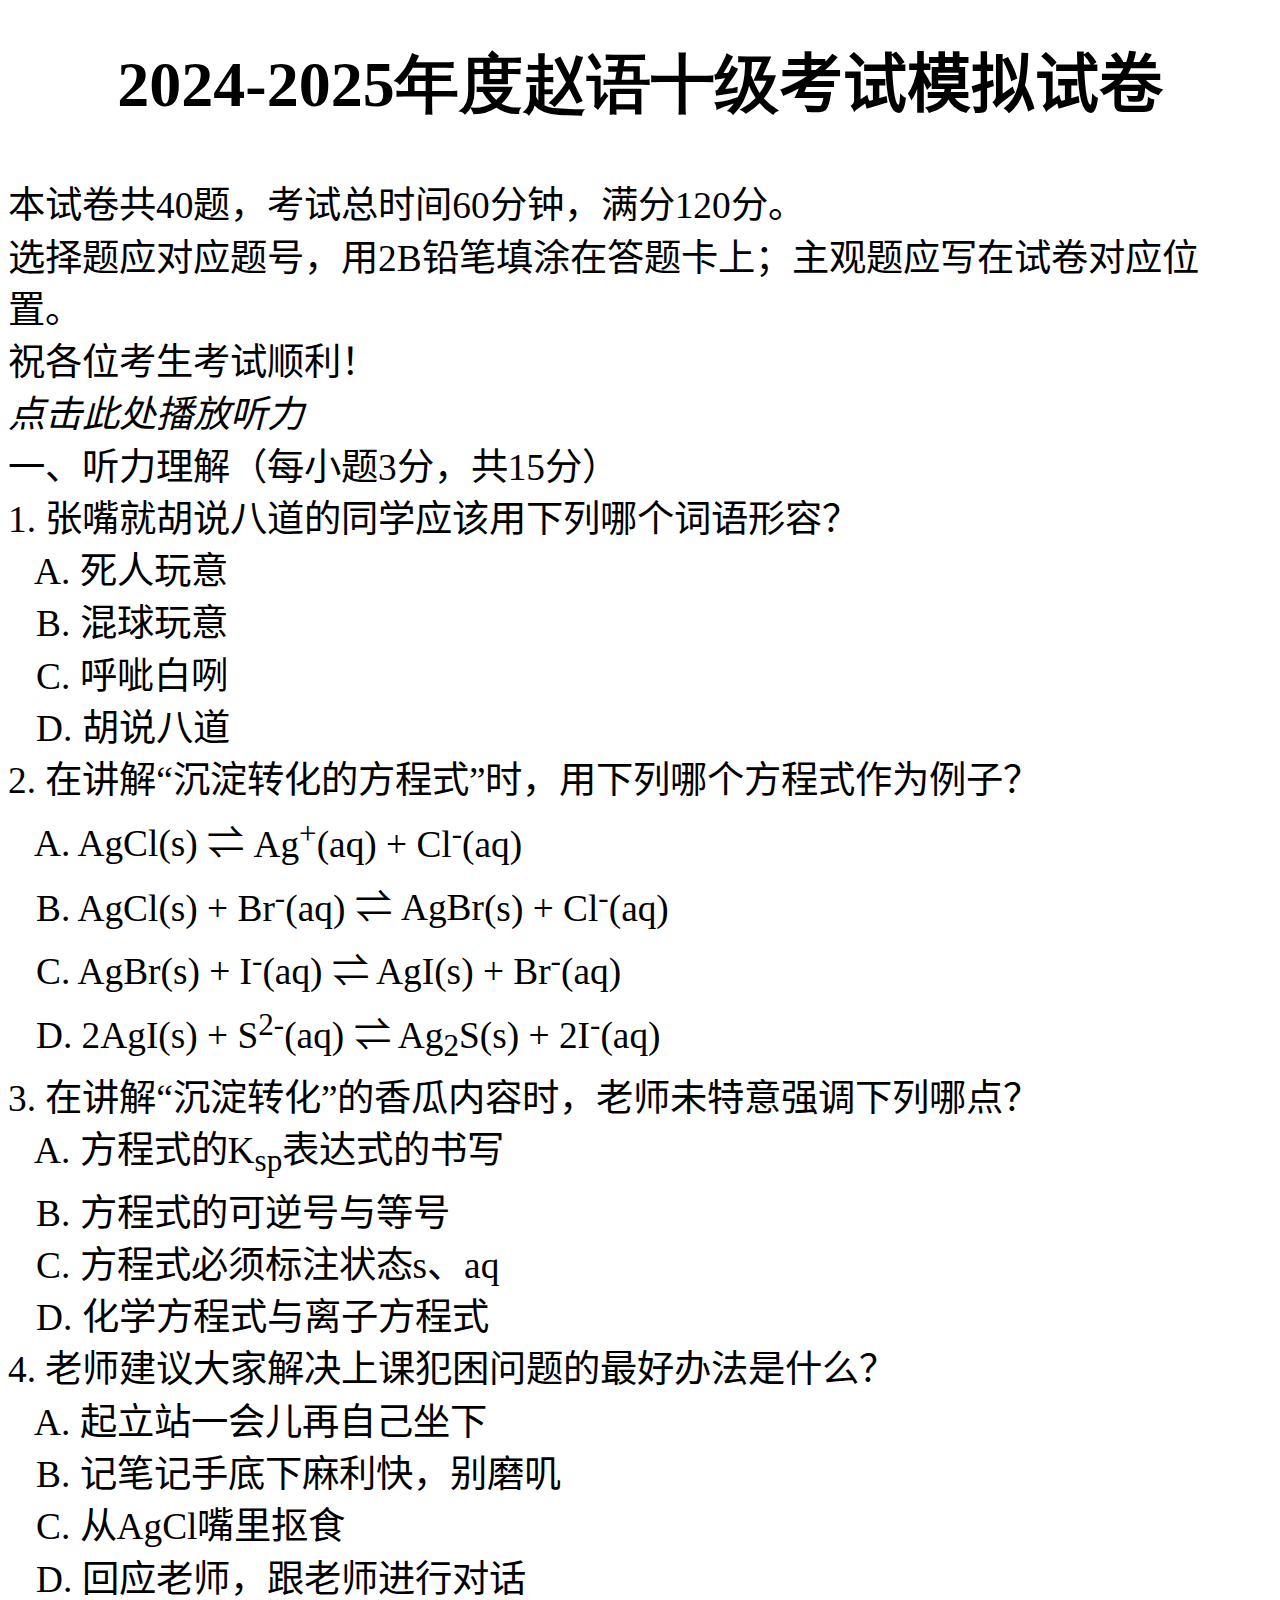
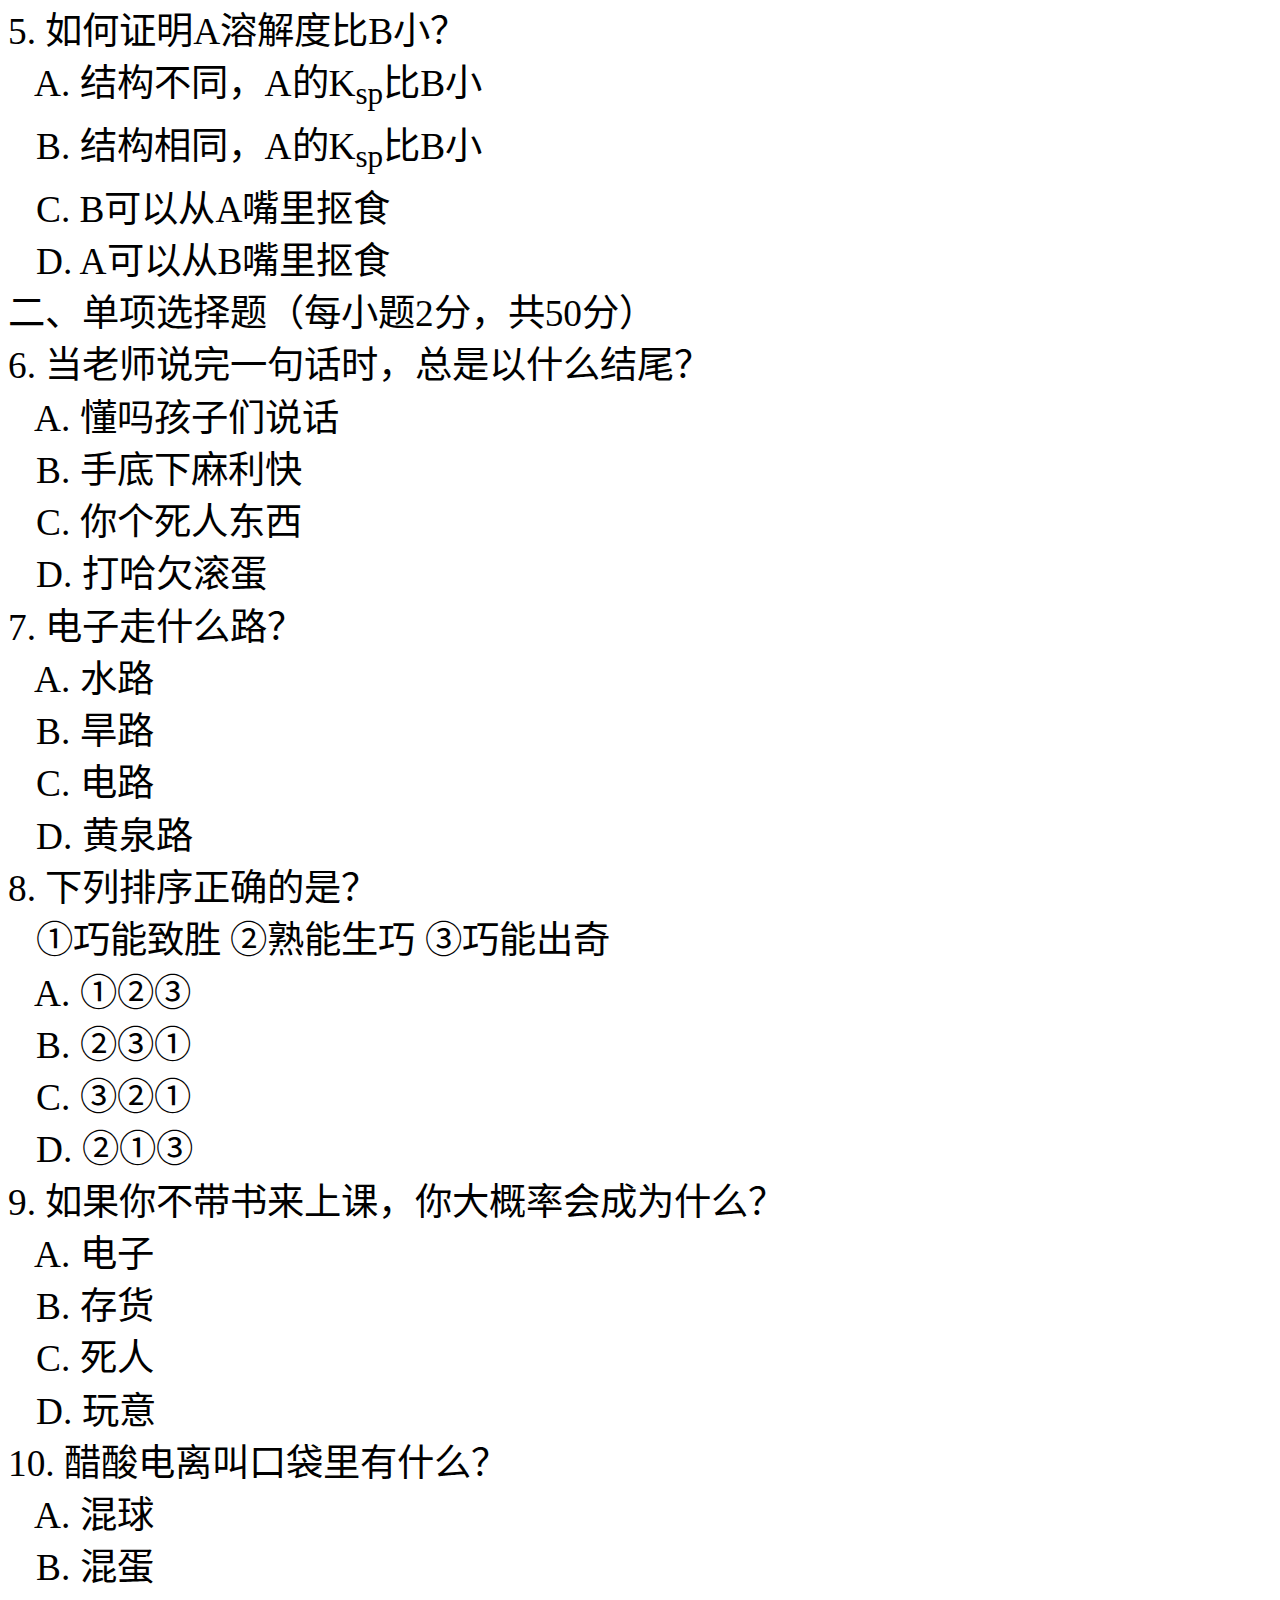
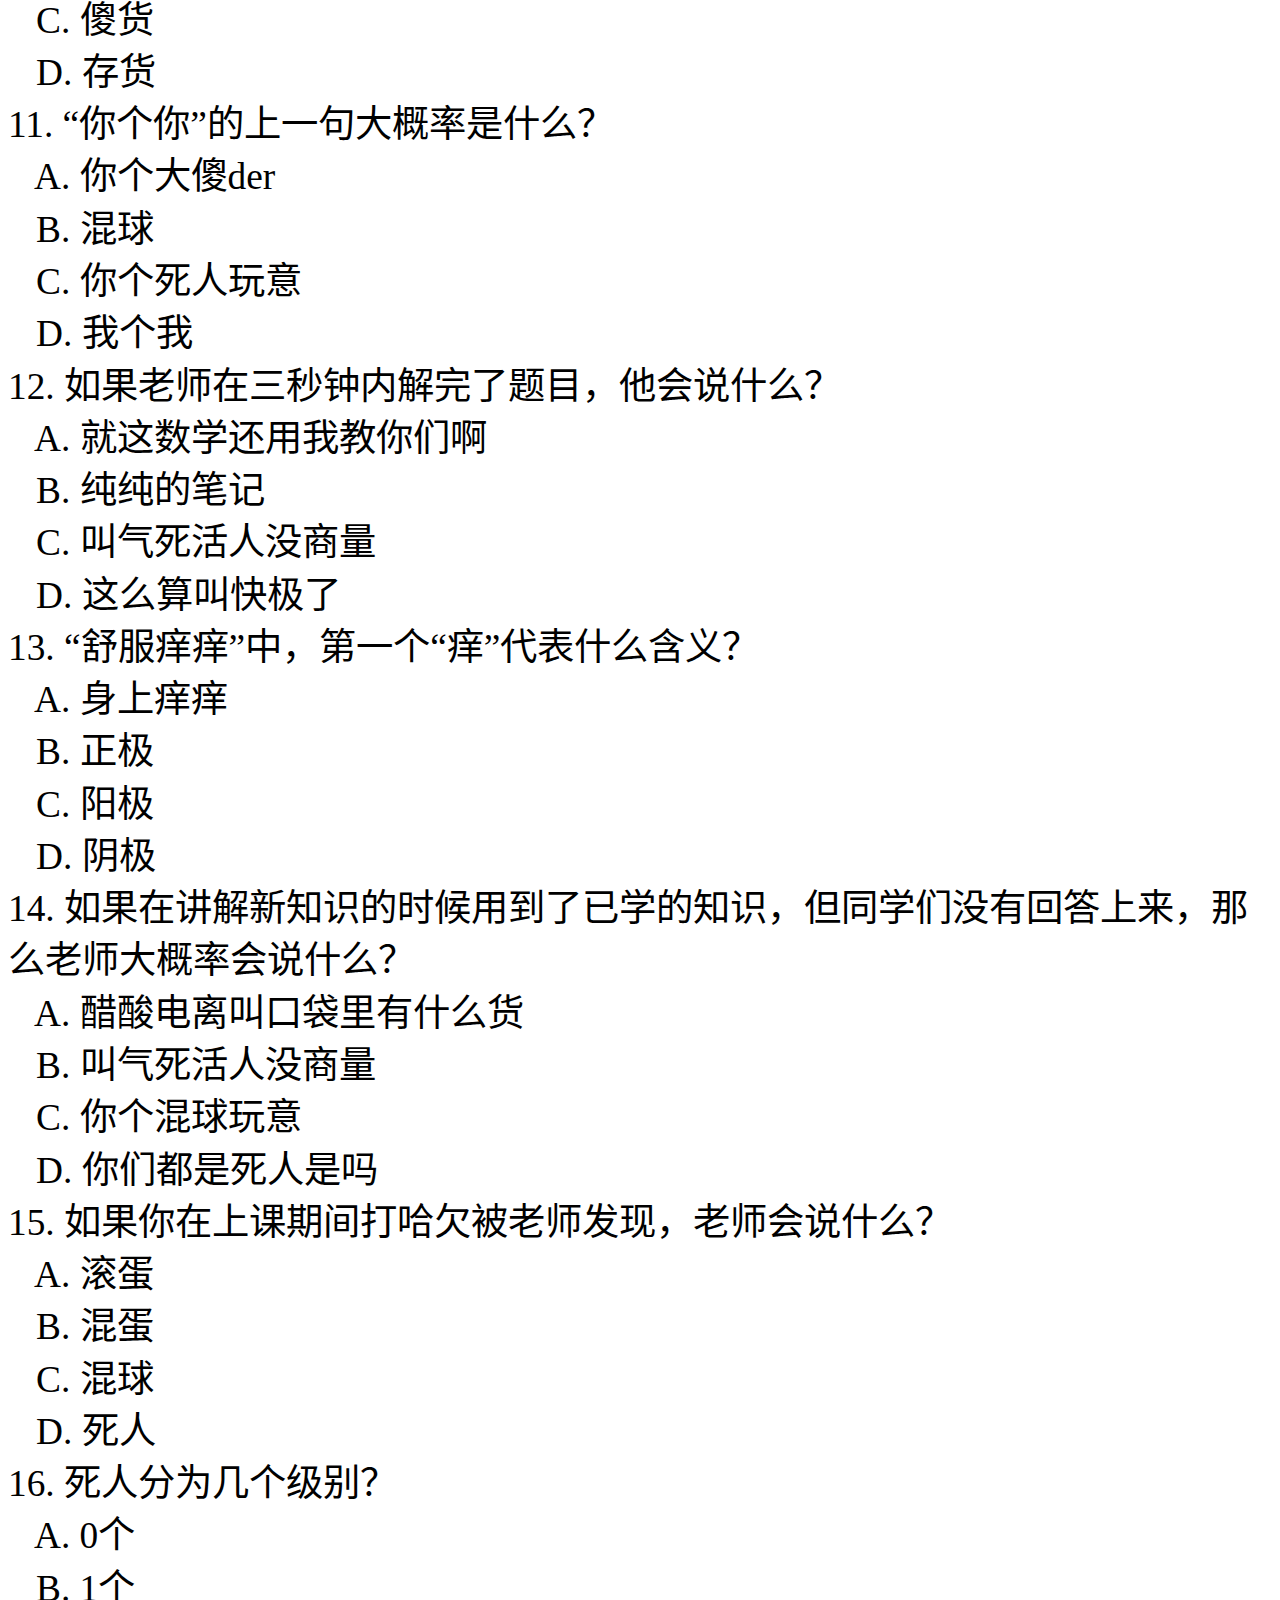
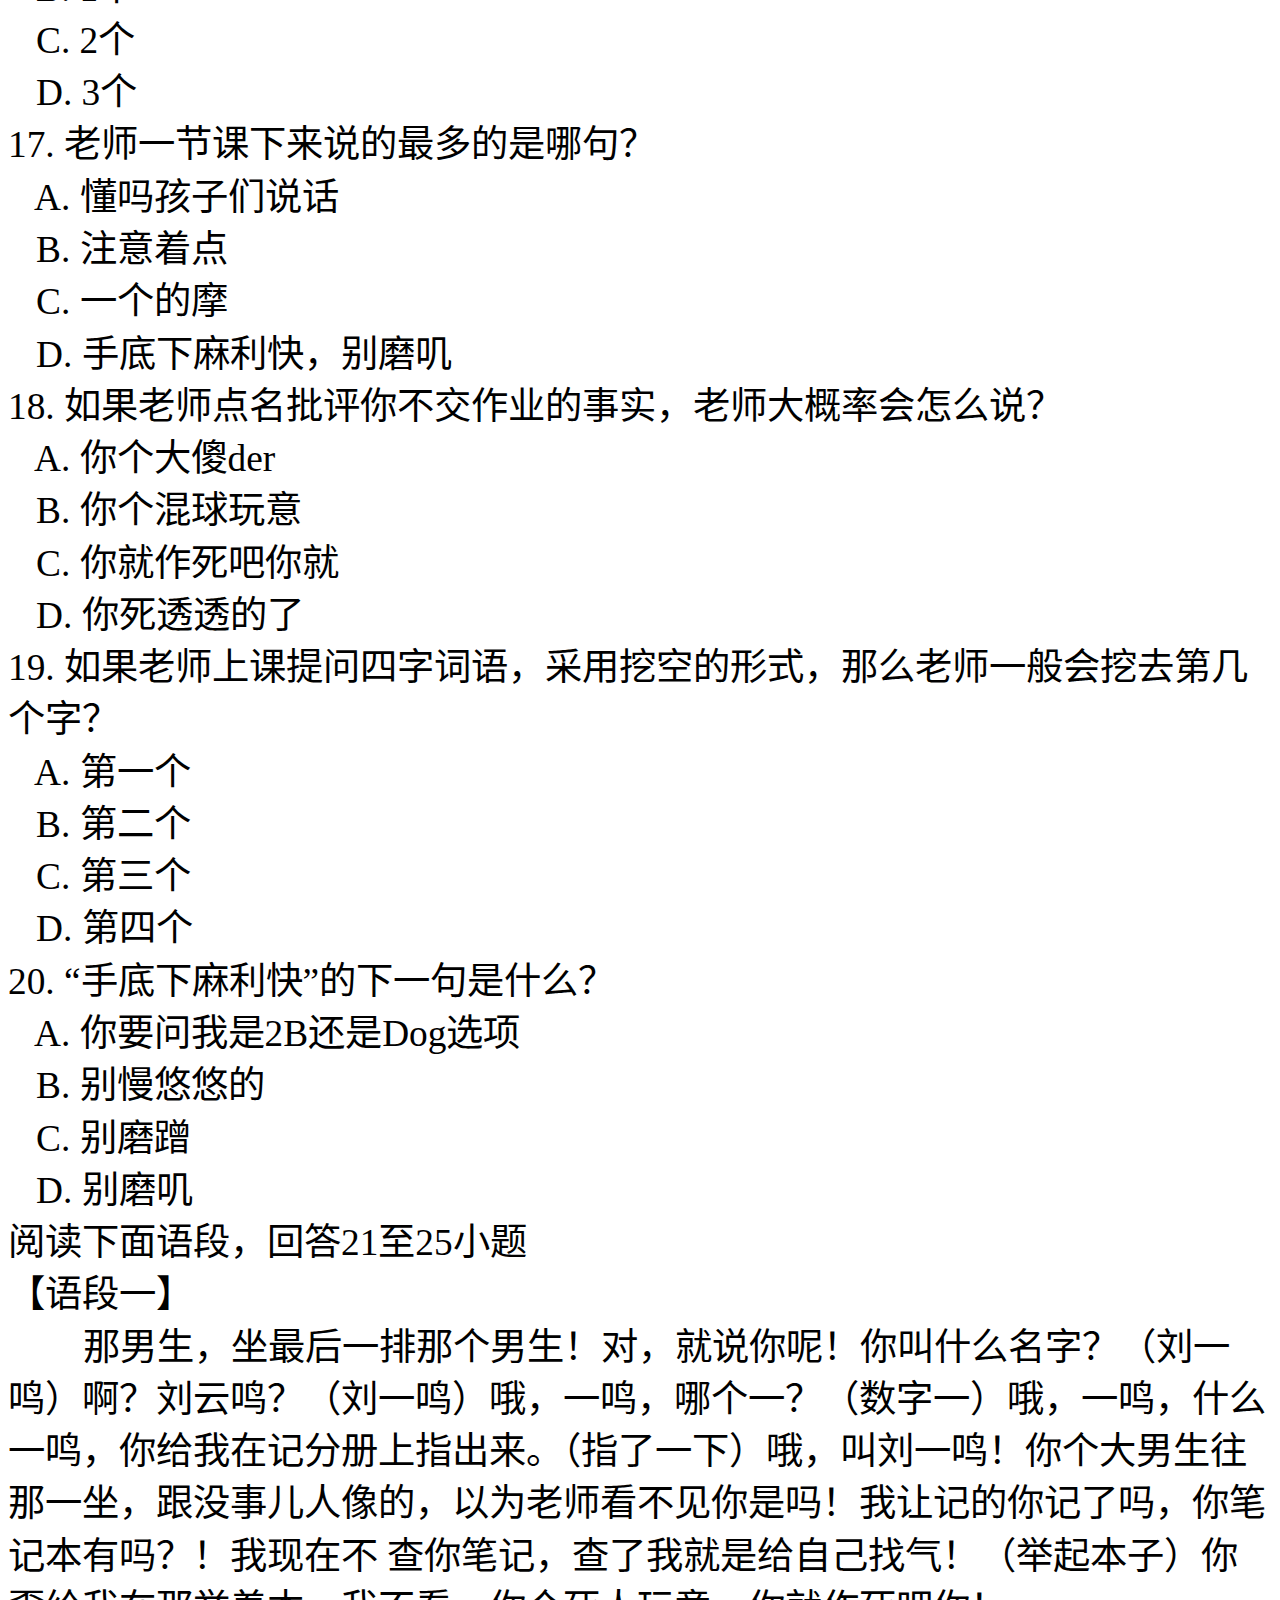
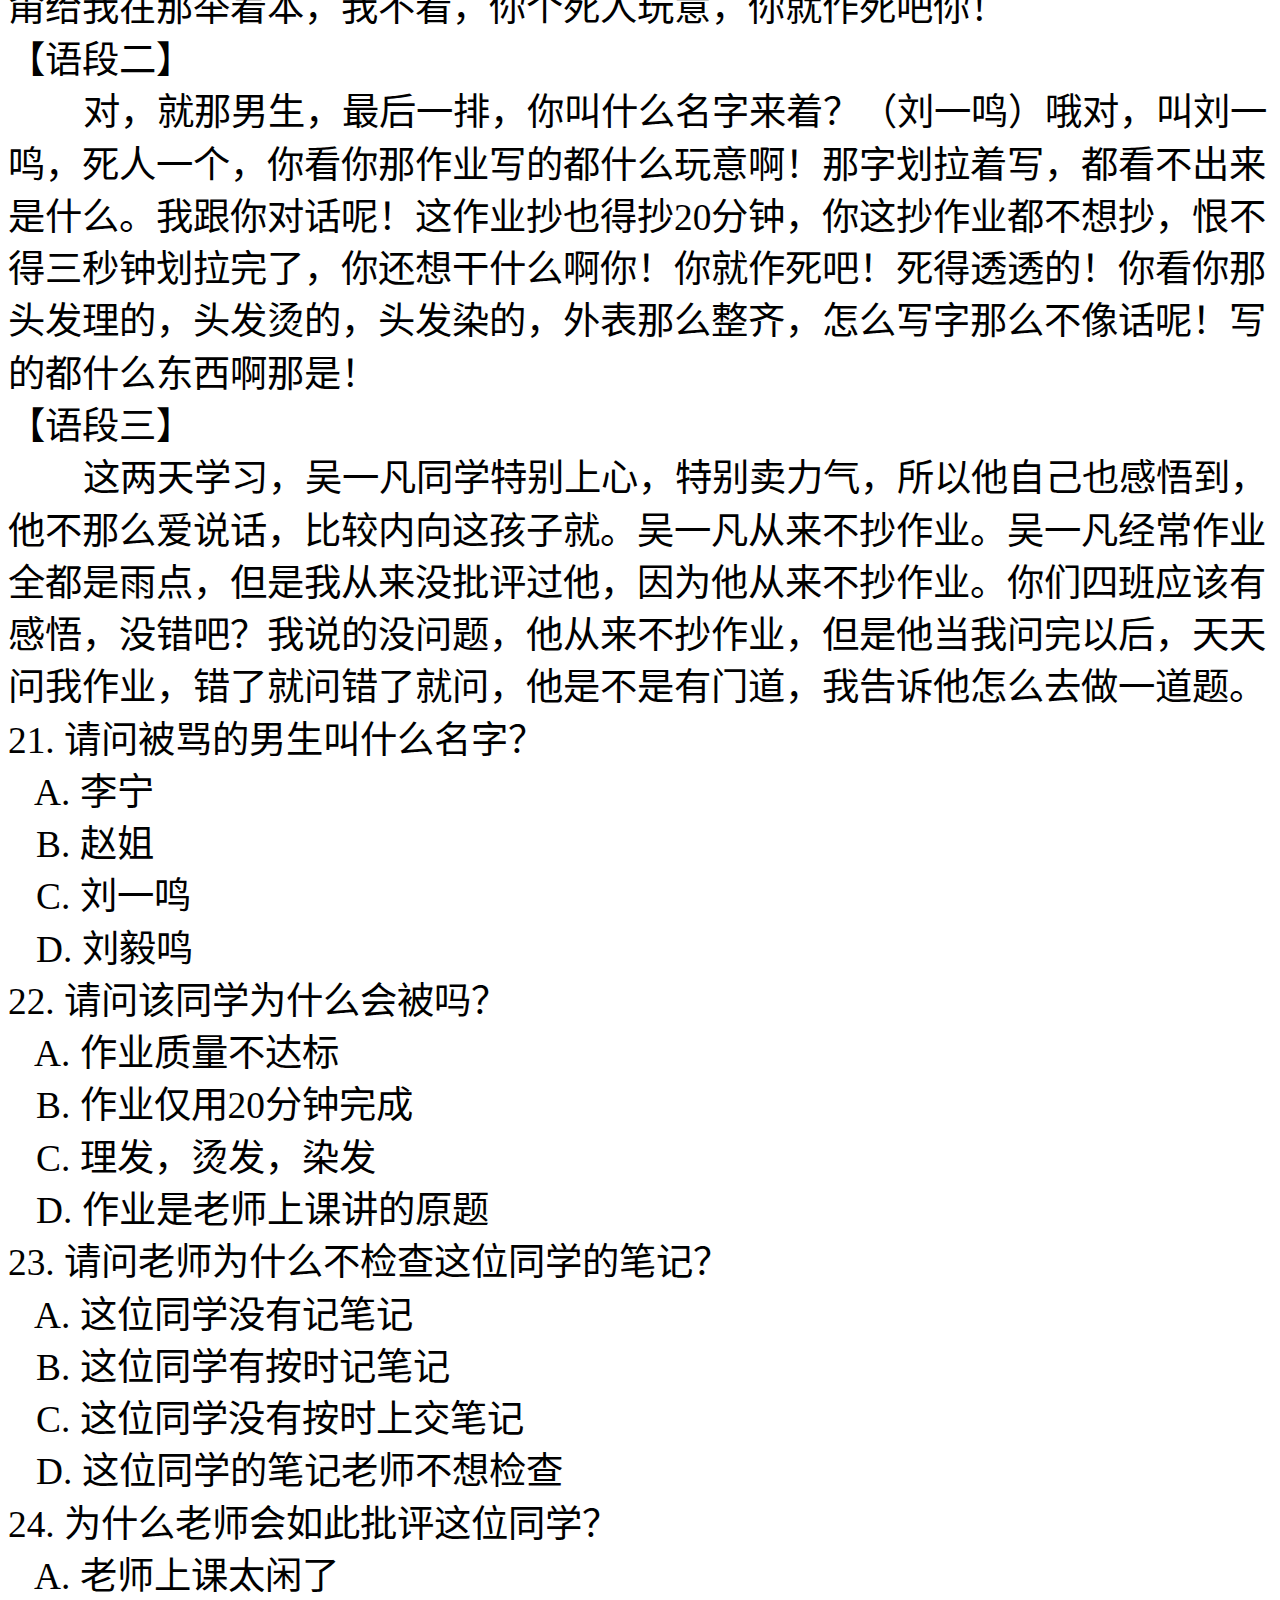
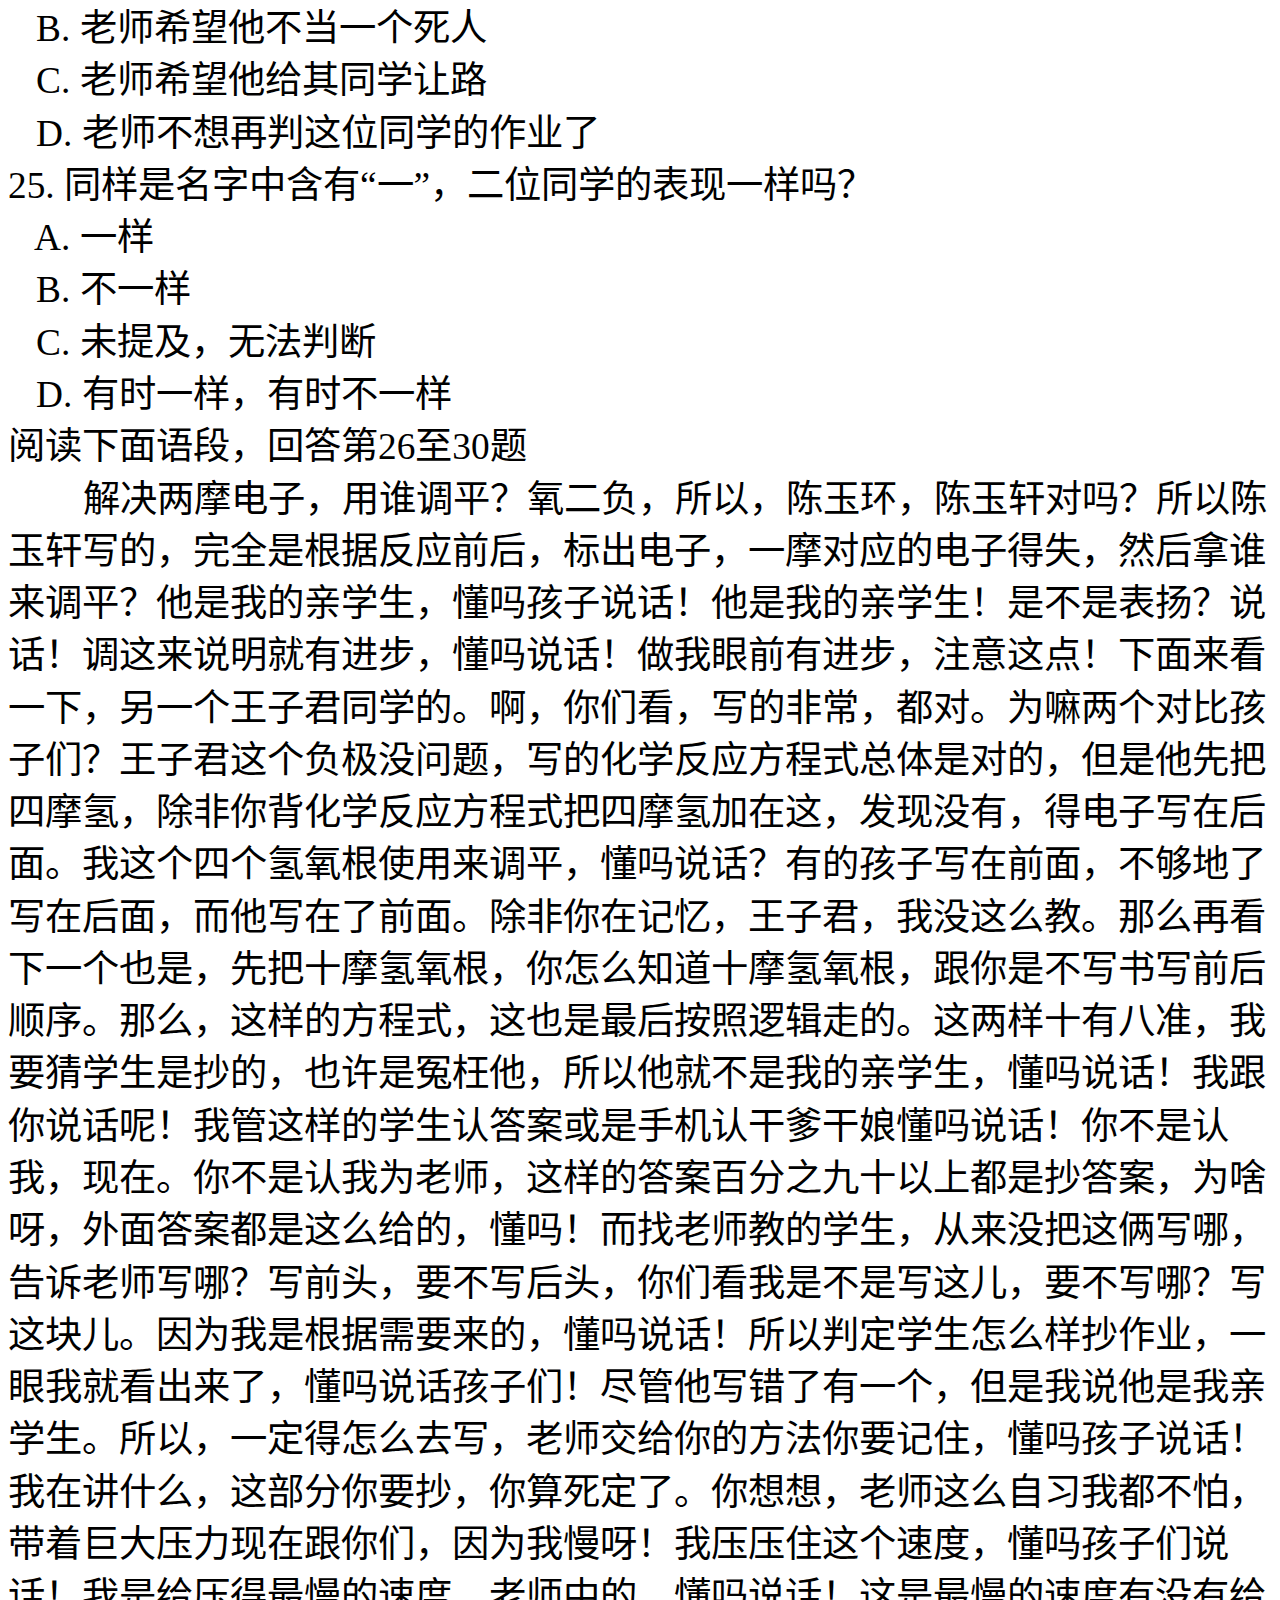
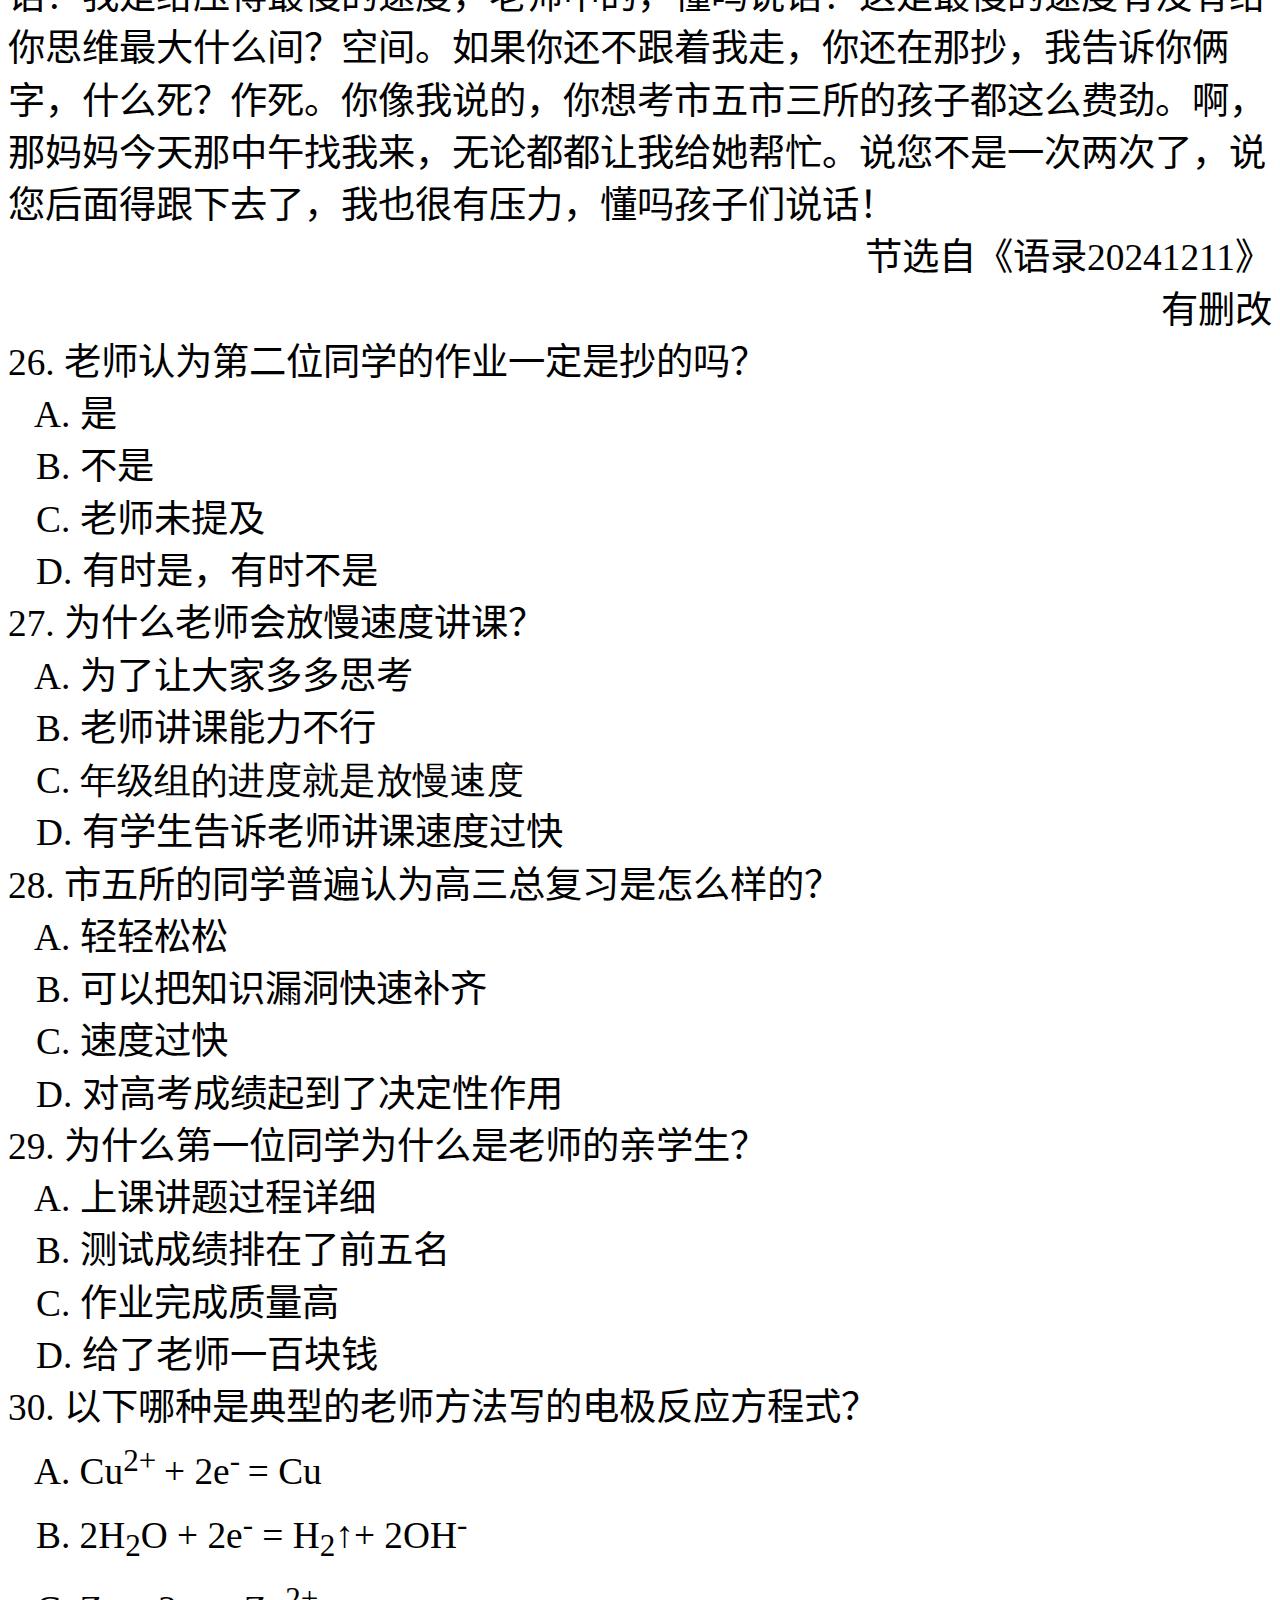
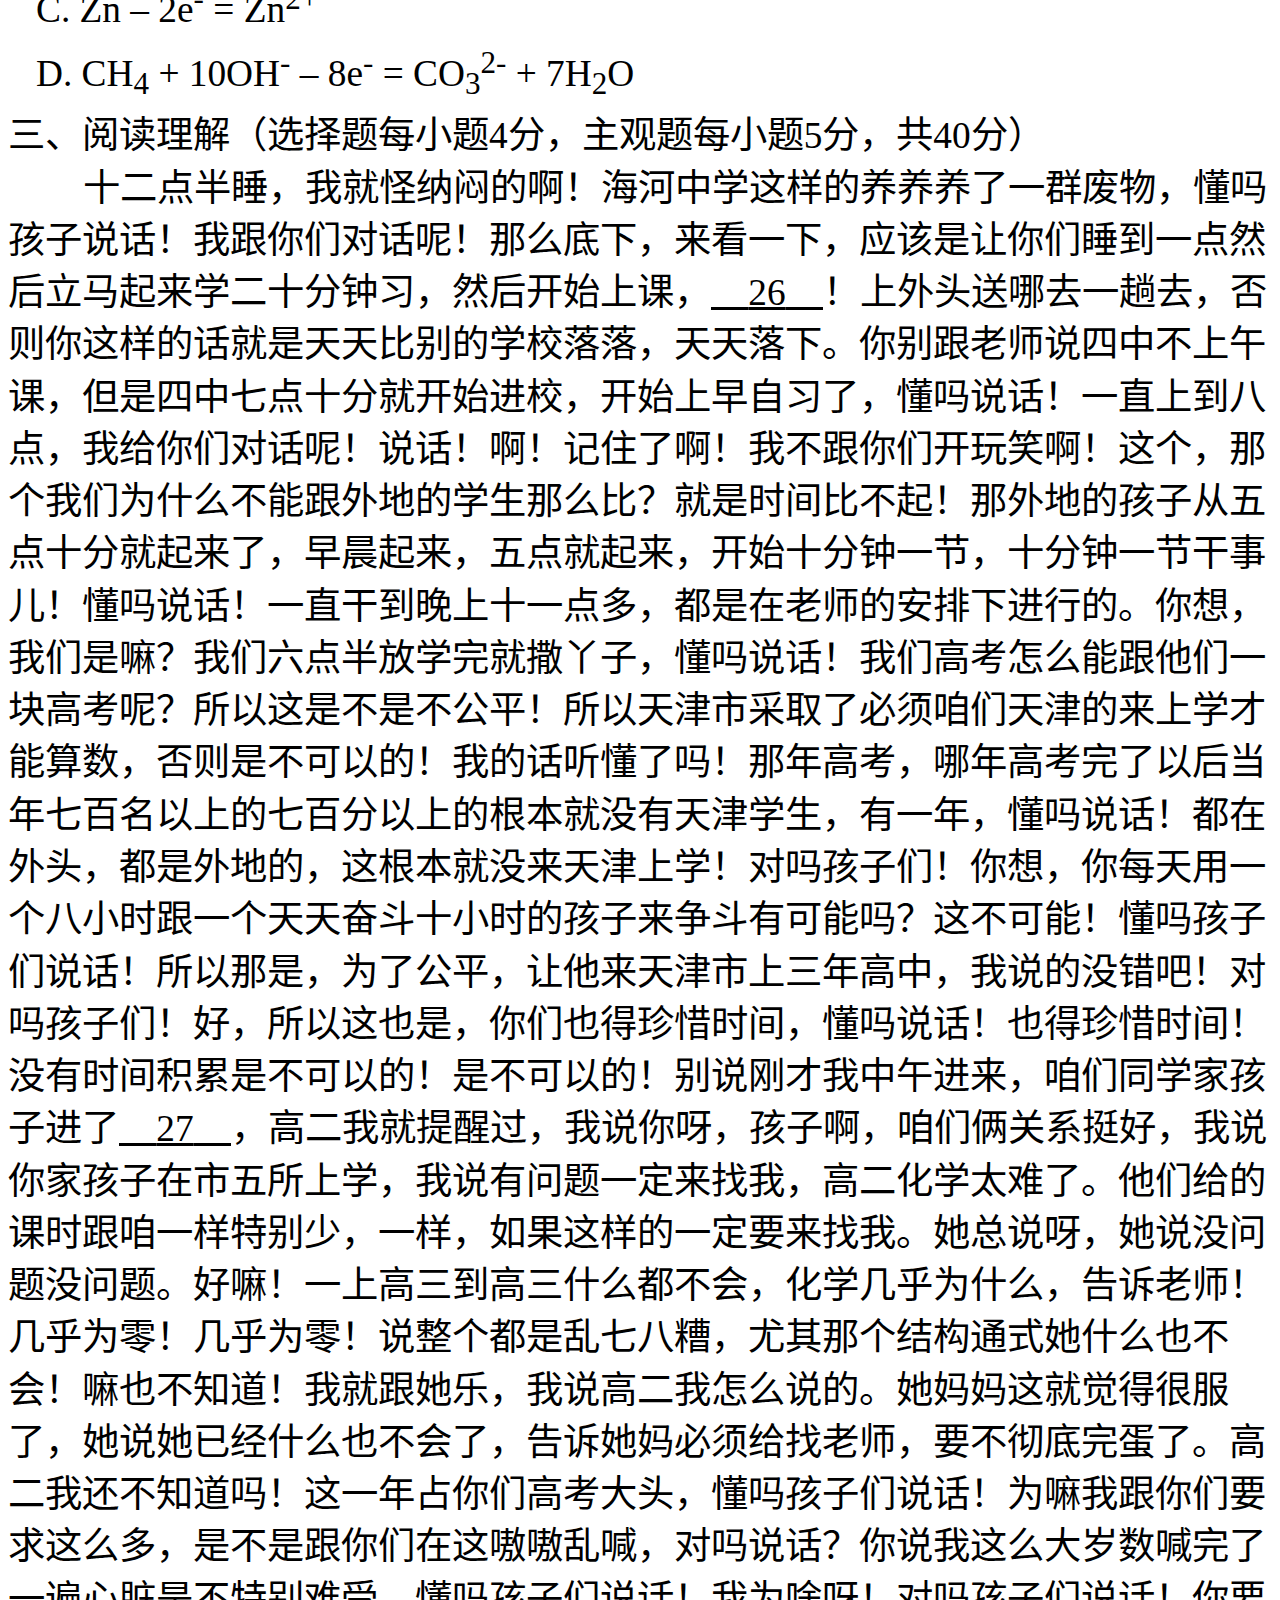
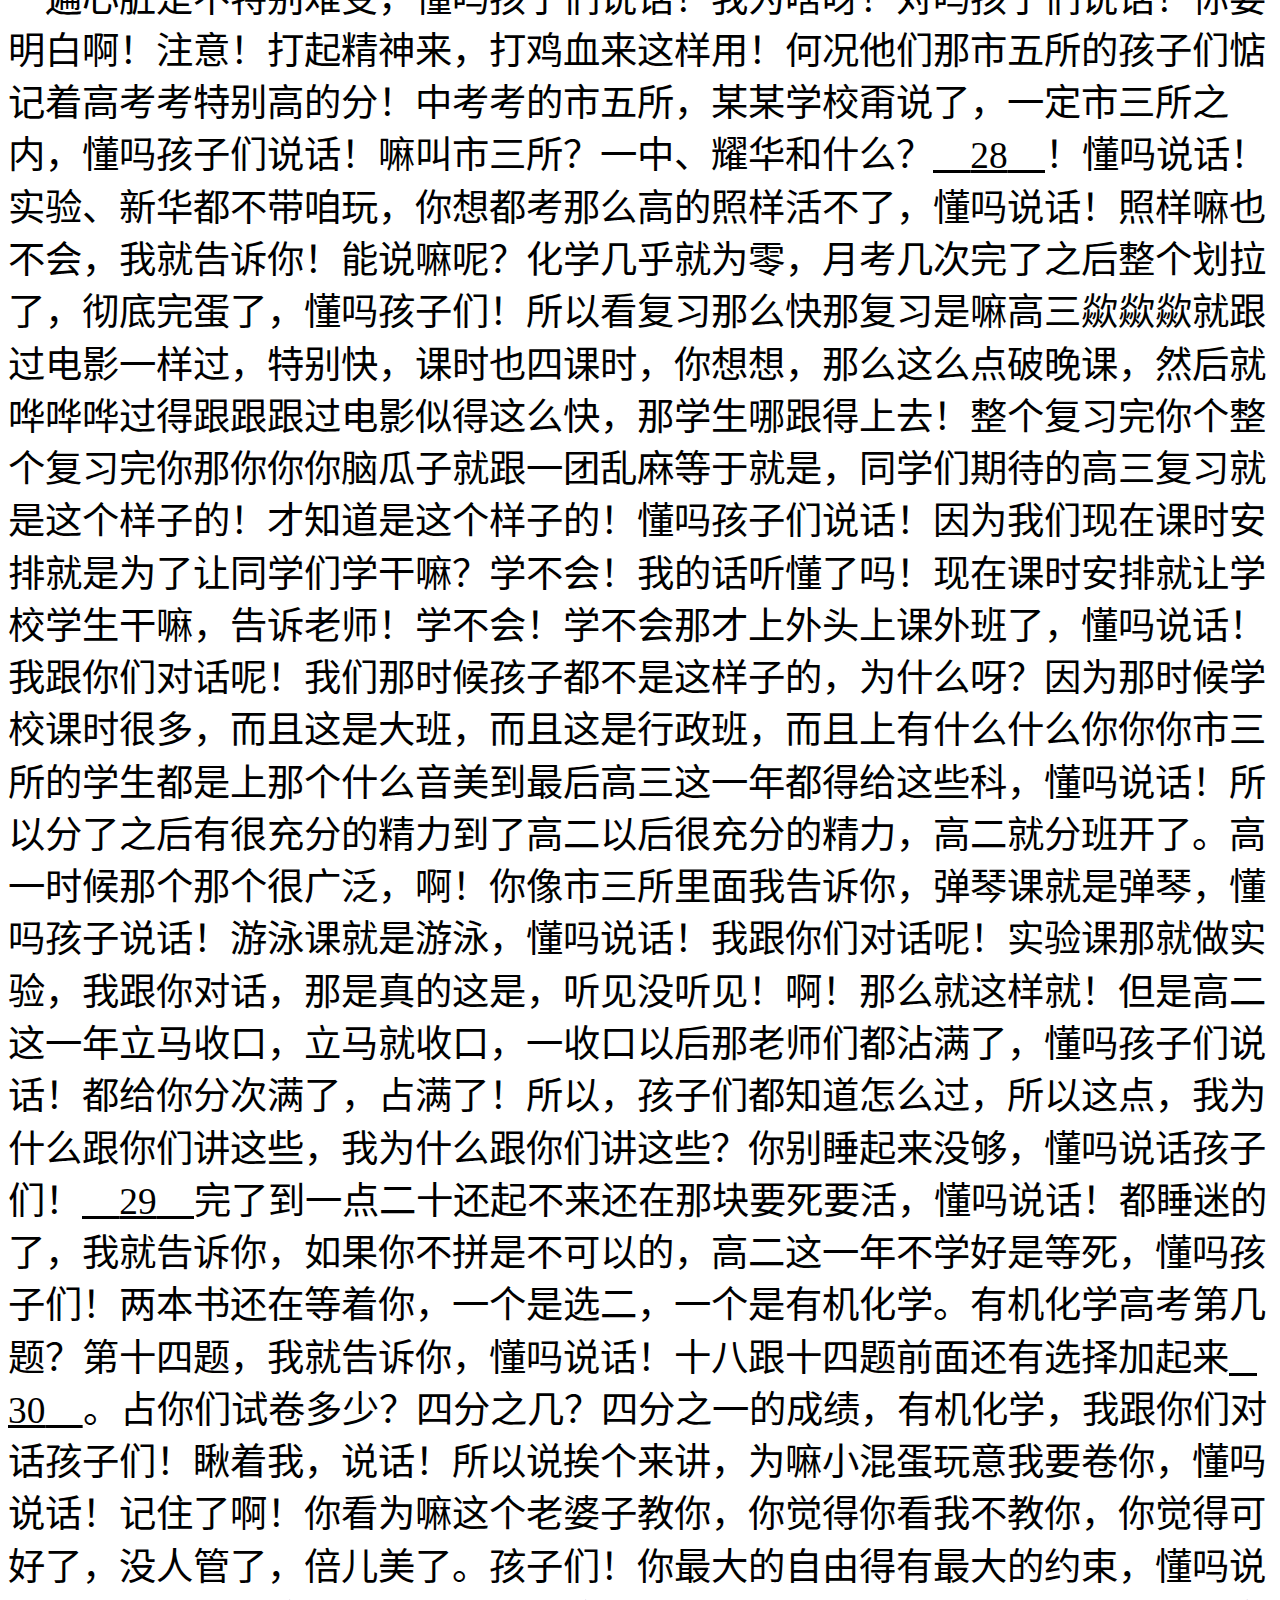
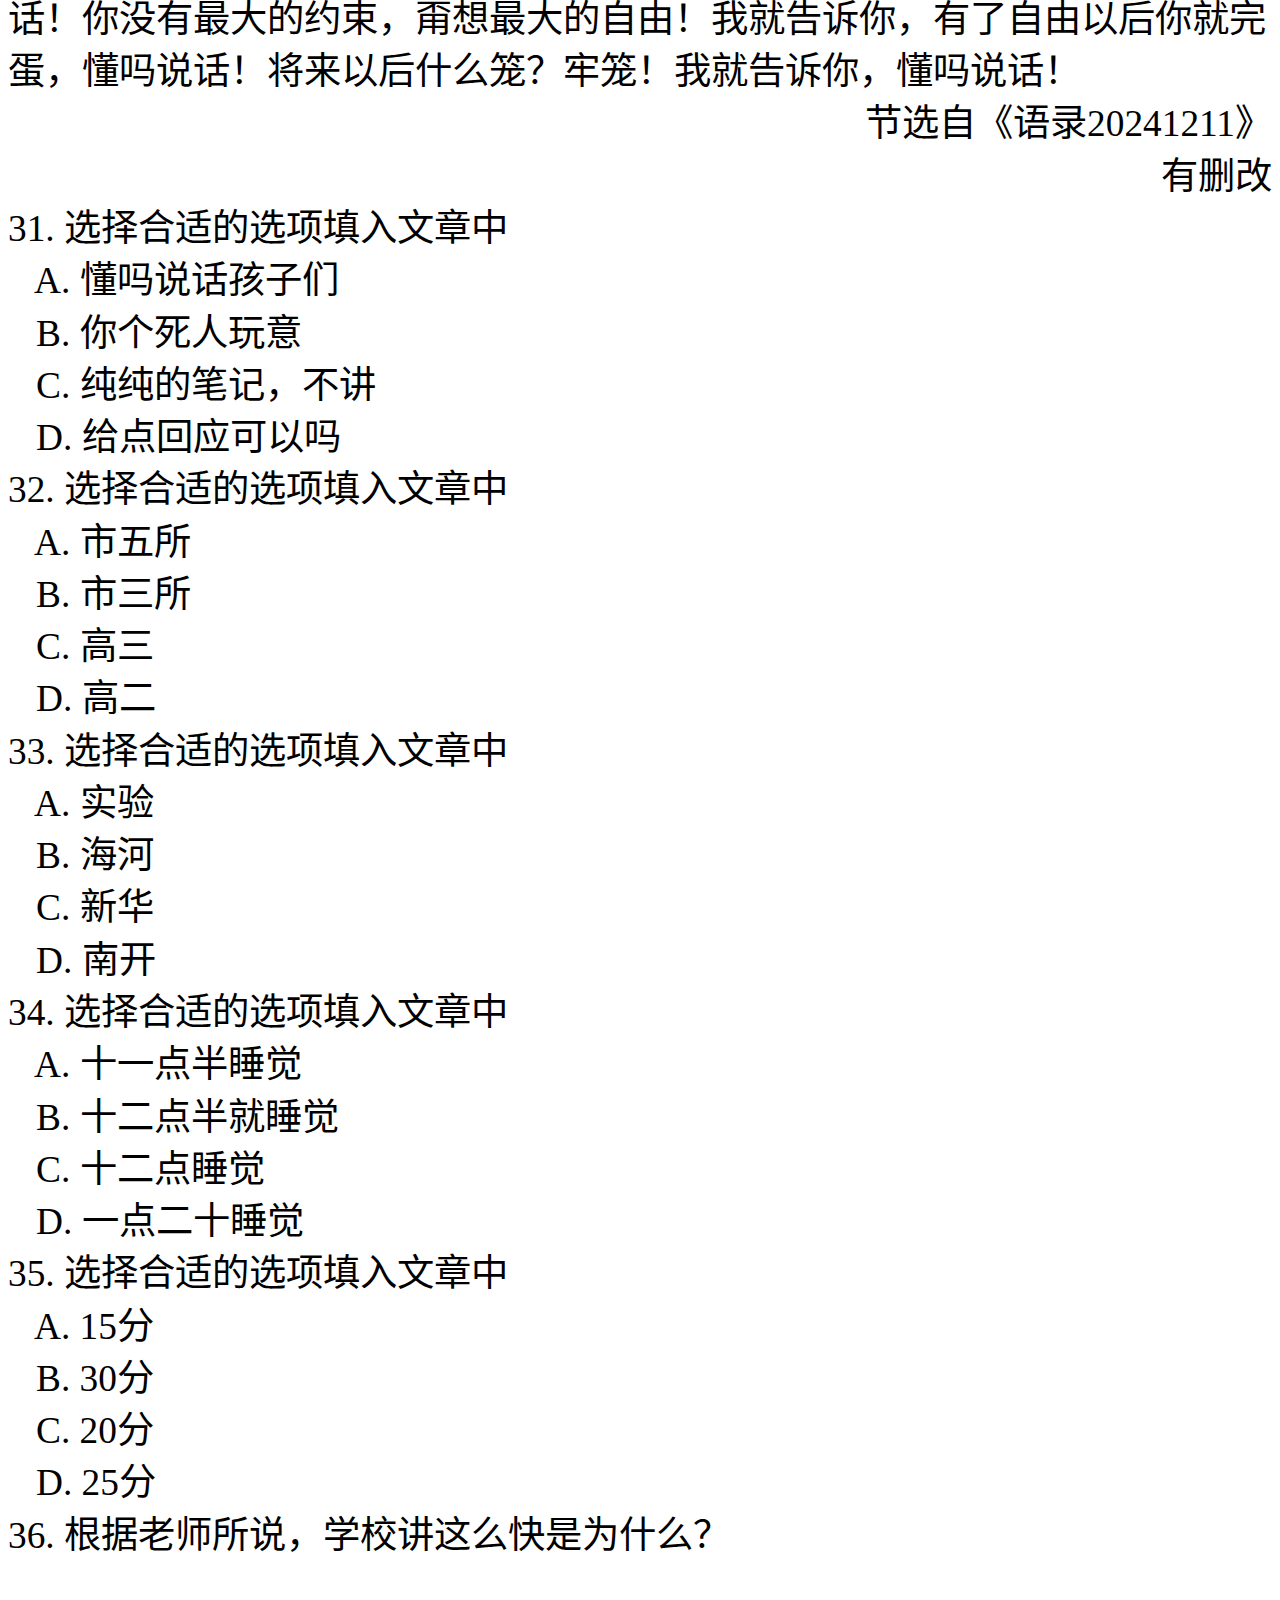
==== commit 8c40b77c: "Add files via upload" ====
--- a/赵语十级考试模拟卷.htm
+++ b/赵语十级考试模拟卷.htm
@@ -9,9 +9,8 @@
 <meta name=ProgId content=Word.Document>
 <meta name=Generator content="Microsoft Word 15">
 <meta name=Originator content="Microsoft Word 15">
-<meta name="viewport" content="width=device-width, initial-scale=3.0, user-scalable=yes">
-<link rel=File-List href="赵语十级考试模拟卷.files/filelist.xml">
-<link rel=Edit-Time-Data href="赵语十级考试模拟卷.files/editdata.mso">
+<link rel=File-List href="����ʮ������ģ���.files/filelist.xml">
+<link rel=Edit-Time-Data href="����ʮ������ģ���.files/editdata.mso">
 <!--[if !mso]>
 <style>
 v\:* {behavior:url(#default#VML);}
@@ -20,17 +19,17 @@
 .shape {behavior:url(#default#VML);}
 </style>
 <![endif]-->
-<title>2024-2025年度赵语十级考试模拟试卷</title>
+<title>2024-2025�������ʮ������ģ���Ծ�</title>
 <!--[if gte mso 9]><xml>
  <o:DocumentProperties>
-  <o:Author>茶子 小</o:Author>
-  <o:LastAuthor>茶子 小</o:LastAuthor>
-  <o:Revision>2</o:Revision>
-  <o:TotalTime>247</o:TotalTime>
+  <o:Author>���� С</o:Author>
+  <o:LastAuthor>���� С</o:LastAuthor>
+  <o:Revision>3</o:Revision>
+  <o:TotalTime>3</o:TotalTime>
   <o:LastPrinted>2024-12-19T16:19:00Z</o:LastPrinted>
-  <o:Created>2024-12-20T16:56:00Z</o:Created>
-  <o:LastSaved>2024-12-20T16:56:00Z</o:LastSaved>
-  <o:Pages>10</o:Pages>
+  <o:Created>2024-12-20T17:33:00Z</o:Created>
+  <o:LastSaved>2024-12-20T17:34:00Z</o:LastSaved>
+  <o:Pages>1</o:Pages>
   <o:Words>961</o:Words>
   <o:Characters>5480</o:Characters>
   <o:Lines>45</o:Lines>
@@ -42,18 +41,18 @@
   <o:AllowPNG/>
  </o:OfficeDocumentSettings>
 </xml><![endif]-->
-<link rel=dataStoreItem href="赵语十级考试模拟卷.files/item0001.xml"
-target="赵语十级考试模拟卷.files/props002.xml">
-<link rel=themeData href="赵语十级考试模拟卷.files/themedata.thmx">
-<link rel=colorSchemeMapping href="赵语十级考试模拟卷.files/colorschememapping.xml">
+<link rel=dataStoreItem href="����ʮ������ģ���.files/item0001.xml"
+target="����ʮ������ģ���.files/props002.xml">
+<link rel=themeData href="����ʮ������ģ���.files/themedata.thmx">
+<link rel=colorSchemeMapping href="����ʮ������ģ���.files/colorschememapping.xml">
 <!--[if gte mso 9]><xml>
  <w:WordDocument>
   <w:SpellingState>Clean</w:SpellingState>
   <w:GrammarState>Clean</w:GrammarState>
-  <w:TrackMoves/>
+  <w:TrackMoves>false</w:TrackMoves>
   <w:TrackFormatting/>
   <w:PunctuationKerning/>
-  <w:DrawingGridVerticalSpacing>7.8 磅</w:DrawingGridVerticalSpacing>
+  <w:DrawingGridVerticalSpacing>7.8 ��</w:DrawingGridVerticalSpacing>
   <w:DisplayHorizontalDrawingGridEvery>0</w:DisplayHorizontalDrawingGridEvery>
   <w:DisplayVerticalDrawingGridEvery>2</w:DisplayVerticalDrawingGridEvery>
   <w:ValidateAgainstSchemas/>
@@ -675,12 +674,12 @@
    Name="Smart Link"/>
  </w:LatentStyles>
 </xml><![endif]-->
-<link rel=plchdr href="赵语十级考试模拟卷.files/plchdr.htm">
+<link rel=plchdr href="����ʮ������ģ���.files/plchdr.htm">
 <style>
 <!--
  /* Font Definitions */
  @font-face
-	{font-family:宋体;
+	{font-family:����;
 	panose-1:2 1 6 0 3 1 1 1 1 1;
 	mso-font-alt:SimSun;
 	mso-font-charset:134;
@@ -690,7 +689,7 @@
 @font-face
 	{font-family:"MS Gothic";
 	panose-1:2 11 6 9 7 2 5 8 2 4;
-	mso-font-alt:"ＭＳ ゴシック";
+	mso-font-alt:"�ͣ� �����å�";
 	mso-font-charset:128;
 	mso-generic-font-family:modern;
 	mso-font-pitch:fixed;
@@ -703,7 +702,7 @@
 	mso-font-pitch:variable;
 	mso-font-signature:-536869121 1107305727 33554432 0 415 0;}
 @font-face
-	{font-family:等线;
+	{font-family:����;
 	panose-1:2 1 6 0 3 1 1 1 1 1;
 	mso-font-alt:DengXian;
 	mso-font-charset:134;
@@ -711,8 +710,21 @@
 	mso-font-pitch:variable;
 	mso-font-signature:-1610612033 953122042 22 0 262159 0;}
 @font-face
-	{font-family:楷体;
+	{font-family:����;
 	panose-1:2 1 6 9 6 1 1 1 1 1;
+	mso-font-charset:134;
+	mso-generic-font-family:modern;
+	mso-font-pitch:fixed;
+	mso-font-signature:-2147482945 953122042 22 0 262145 0;}
+@font-face
+	{font-family:"\@����";
+	panose-1:2 1 6 0 3 1 1 1 1 1;
+	mso-font-charset:134;
+	mso-generic-font-family:auto;
+	mso-font-pitch:variable;
+	mso-font-signature:515 680460288 22 0 262145 0;}
+@font-face
+	{font-family:"\@����";
 	mso-font-charset:134;
 	mso-generic-font-family:modern;
 	mso-font-pitch:fixed;
@@ -725,25 +737,12 @@
 	mso-font-pitch:fixed;
 	mso-font-signature:-536870145 1791491579 134217746 0 131231 0;}
 @font-face
-	{font-family:"\@宋体";
-	panose-1:2 1 6 0 3 1 1 1 1 1;
-	mso-font-charset:134;
-	mso-generic-font-family:auto;
-	mso-font-pitch:variable;
-	mso-font-signature:515 680460288 22 0 262145 0;}
-@font-face
-	{font-family:"\@等线";
+	{font-family:"\@����";
 	panose-1:2 1 6 0 3 1 1 1 1 1;
 	mso-font-charset:134;
 	mso-generic-font-family:auto;
 	mso-font-pitch:variable;
 	mso-font-signature:-1610612033 953122042 22 0 262159 0;}
-@font-face
-	{font-family:"\@楷体";
-	mso-font-charset:134;
-	mso-generic-font-family:modern;
-	mso-font-pitch:fixed;
-	mso-font-signature:-2147482945 953122042 22 0 262145 0;}
  /* Style Definitions */
  p.MsoNormal, li.MsoNormal, div.MsoNormal
 	{mso-style-unhide:no;
@@ -754,7 +753,7 @@
 	font-size:11.0pt;
 	mso-bidi-font-size:12.0pt;
 	font-family:"Times New Roman",serif;
-	mso-fareast-font-family:宋体;
+	mso-fareast-font-family:����;
 	mso-bidi-font-family:"Times New Roman";
 	mso-bidi-theme-font:minor-bidi;
 	mso-font-kerning:1.0pt;
@@ -763,8 +762,8 @@
 	{mso-style-priority:9;
 	mso-style-unhide:no;
 	mso-style-qformat:yes;
-	mso-style-link:"标题 1 字符";
-	mso-style-next:正文;
+	mso-style-link:"���� 1 �ַ�";
+	mso-style-next:����;
 	margin-top:17.0pt;
 	margin-right:0cm;
 	margin-bottom:16.5pt;
@@ -775,7 +774,7 @@
 	mso-outline-level:1;
 	font-size:22.0pt;
 	font-family:"Times New Roman",serif;
-	mso-fareast-font-family:宋体;
+	mso-fareast-font-family:����;
 	mso-bidi-font-family:"Times New Roman";
 	mso-bidi-theme-font:minor-bidi;
 	mso-font-kerning:22.0pt;
@@ -784,8 +783,8 @@
 	{mso-style-noshow:yes;
 	mso-style-priority:9;
 	mso-style-qformat:yes;
-	mso-style-link:"标题 2 字符";
-	mso-style-next:正文;
+	mso-style-link:"���� 2 �ַ�";
+	mso-style-next:����;
 	margin-top:13.0pt;
 	margin-right:0cm;
 	margin-bottom:13.0pt;
@@ -795,12 +794,12 @@
 	page-break-after:avoid;
 	mso-outline-level:2;
 	font-size:16.0pt;
-	font-family:"等线 Light";
-	mso-ascii-font-family:"等线 Light";
+	font-family:"���� Light";
+	mso-ascii-font-family:"���� Light";
 	mso-ascii-theme-font:major-latin;
-	mso-fareast-font-family:"等线 Light";
+	mso-fareast-font-family:"���� Light";
 	mso-fareast-theme-font:major-fareast;
-	mso-hansi-font-family:"等线 Light";
+	mso-hansi-font-family:"���� Light";
 	mso-hansi-theme-font:major-latin;
 	mso-bidi-font-family:"Times New Roman";
 	mso-bidi-theme-font:major-bidi;
@@ -808,7 +807,7 @@
 	mso-ligatures:standardcontextual;}
 p.MsoHeader, li.MsoHeader, div.MsoHeader
 	{mso-style-priority:99;
-	mso-style-link:"页眉 字符";
+	mso-style-link:"ҳü �ַ�";
 	margin:0cm;
 	text-align:center;
 	mso-pagination:none;
@@ -816,21 +815,21 @@
 	layout-grid-mode:char;
 	font-size:9.0pt;
 	font-family:"Times New Roman",serif;
-	mso-fareast-font-family:宋体;
+	mso-fareast-font-family:����;
 	mso-bidi-font-family:"Times New Roman";
 	mso-bidi-theme-font:minor-bidi;
 	mso-font-kerning:1.0pt;
 	mso-ligatures:standardcontextual;}
 p.MsoFooter, li.MsoFooter, div.MsoFooter
 	{mso-style-priority:99;
-	mso-style-link:"页脚 字符";
+	mso-style-link:"ҳ�� �ַ�";
 	margin:0cm;
 	mso-pagination:none;
 	tab-stops:center 207.65pt right 415.3pt;
 	layout-grid-mode:char;
 	font-size:9.0pt;
 	font-family:"Times New Roman",serif;
-	mso-fareast-font-family:宋体;
+	mso-fareast-font-family:����;
 	mso-bidi-font-family:"Times New Roman";
 	mso-bidi-theme-font:minor-bidi;
 	mso-font-kerning:1.0pt;
@@ -840,8 +839,8 @@
 	mso-style-priority:10;
 	mso-style-unhide:no;
 	mso-style-qformat:yes;
-	mso-style-link:"标题 字符";
-	mso-style-next:正文;
+	mso-style-link:"���� �ַ�";
+	mso-style-next:����;
 	margin-top:0cm;
 	margin-right:0cm;
 	margin-bottom:4.0pt;
@@ -852,7 +851,7 @@
 	font-size:12.0pt;
 	mso-bidi-font-size:28.0pt;
 	font-family:"Times New Roman",serif;
-	mso-fareast-font-family:宋体;
+	mso-fareast-font-family:����;
 	mso-bidi-font-family:"Times New Roman";
 	mso-bidi-theme-font:major-bidi;
 	color:black;
@@ -866,8 +865,8 @@
 	mso-style-priority:10;
 	mso-style-unhide:no;
 	mso-style-qformat:yes;
-	mso-style-link:"标题 字符";
-	mso-style-next:正文;
+	mso-style-link:"���� �ַ�";
+	mso-style-next:����;
 	mso-style-type:export-only;
 	margin:0cm;
 	mso-add-space:auto;
@@ -876,7 +875,7 @@
 	font-size:12.0pt;
 	mso-bidi-font-size:28.0pt;
 	font-family:"Times New Roman",serif;
-	mso-fareast-font-family:宋体;
+	mso-fareast-font-family:����;
 	mso-bidi-font-family:"Times New Roman";
 	mso-bidi-theme-font:major-bidi;
 	color:black;
@@ -890,8 +889,8 @@
 	mso-style-priority:10;
 	mso-style-unhide:no;
 	mso-style-qformat:yes;
-	mso-style-link:"标题 字符";
-	mso-style-next:正文;
+	mso-style-link:"���� �ַ�";
+	mso-style-next:����;
 	mso-style-type:export-only;
 	margin:0cm;
 	mso-add-space:auto;
@@ -900,7 +899,7 @@
 	font-size:12.0pt;
 	mso-bidi-font-size:28.0pt;
 	font-family:"Times New Roman",serif;
-	mso-fareast-font-family:宋体;
+	mso-fareast-font-family:����;
 	mso-bidi-font-family:"Times New Roman";
 	mso-bidi-theme-font:major-bidi;
 	color:black;
@@ -914,8 +913,8 @@
 	mso-style-priority:10;
 	mso-style-unhide:no;
 	mso-style-qformat:yes;
-	mso-style-link:"标题 字符";
-	mso-style-next:正文;
+	mso-style-link:"���� �ַ�";
+	mso-style-next:����;
 	mso-style-type:export-only;
 	margin-top:0cm;
 	margin-right:0cm;
@@ -927,7 +926,7 @@
 	font-size:12.0pt;
 	mso-bidi-font-size:28.0pt;
 	font-family:"Times New Roman",serif;
-	mso-fareast-font-family:宋体;
+	mso-fareast-font-family:����;
 	mso-bidi-font-family:"Times New Roman";
 	mso-bidi-theme-font:major-bidi;
 	color:black;
@@ -941,13 +940,13 @@
 	mso-style-priority:11;
 	mso-style-unhide:no;
 	mso-style-qformat:yes;
-	mso-style-link:"副标题 字符";
-	mso-style-next:正文;
+	mso-style-link:"������ �ַ�";
+	mso-style-next:����;
 	margin:0cm;
 	mso-pagination:none;
 	font-size:14.0pt;
 	font-family:"Times New Roman",serif;
-	mso-fareast-font-family:宋体;
+	mso-fareast-font-family:����;
 	mso-bidi-font-family:"Times New Roman";
 	mso-bidi-theme-font:major-bidi;
 	color:black;
@@ -985,22 +984,22 @@
 	font-size:11.0pt;
 	mso-bidi-font-size:12.0pt;
 	font-family:"Times New Roman",serif;
-	mso-fareast-font-family:宋体;
+	mso-fareast-font-family:����;
 	mso-bidi-font-family:"Times New Roman";
 	mso-bidi-theme-font:minor-bidi;
 	mso-font-kerning:1.0pt;
 	mso-ligatures:standardcontextual;}
 span.a
-	{mso-style-name:"标题 字符";
+	{mso-style-name:"���� �ַ�";
 	mso-style-priority:10;
 	mso-style-unhide:no;
 	mso-style-locked:yes;
-	mso-style-link:标题;
+	mso-style-link:����;
 	mso-ansi-font-size:12.0pt;
 	mso-bidi-font-size:28.0pt;
 	font-family:"Times New Roman",serif;
 	mso-ascii-font-family:"Times New Roman";
-	mso-fareast-font-family:宋体;
+	mso-fareast-font-family:����;
 	mso-hansi-font-family:"Times New Roman";
 	mso-bidi-font-family:"Times New Roman";
 	mso-bidi-theme-font:major-bidi;
@@ -1011,16 +1010,16 @@
 	font-weight:bold;
 	mso-bidi-font-weight:normal;}
 span.a0
-	{mso-style-name:"副标题 字符";
+	{mso-style-name:"������ �ַ�";
 	mso-style-priority:11;
 	mso-style-unhide:no;
 	mso-style-locked:yes;
-	mso-style-link:副标题;
+	mso-style-link:������;
 	mso-ansi-font-size:14.0pt;
 	mso-bidi-font-size:14.0pt;
 	font-family:"Times New Roman",serif;
 	mso-ascii-font-family:"Times New Roman";
-	mso-fareast-font-family:宋体;
+	mso-fareast-font-family:����;
 	mso-hansi-font-family:"Times New Roman";
 	mso-bidi-font-family:"Times New Roman";
 	mso-bidi-theme-font:major-bidi;
@@ -1030,13 +1029,13 @@
 	font-weight:bold;
 	mso-bidi-font-weight:normal;}
 p.a1, li.a1, div.a1
-	{mso-style-name:章节标题;
+	{mso-style-name:�½ڱ���;
 	mso-style-update:auto;
 	mso-style-unhide:no;
 	mso-style-qformat:yes;
-	mso-style-parent:"标题 1";
-	mso-style-link:"章节标题 字符";
-	mso-style-next:正文;
+	mso-style-parent:"���� 1";
+	mso-style-link:"�½ڱ��� �ַ�";
+	mso-style-next:����;
 	mso-margin-top-alt:auto;
 	margin-right:0cm;
 	mso-margin-bottom-alt:auto;
@@ -1049,50 +1048,50 @@
 	font-size:14.0pt;
 	mso-bidi-font-size:22.0pt;
 	font-family:"Times New Roman",serif;
-	mso-fareast-font-family:宋体;
+	mso-fareast-font-family:����;
 	mso-bidi-font-family:"Times New Roman";
 	mso-bidi-theme-font:minor-bidi;
 	mso-font-kerning:22.0pt;
 	mso-ligatures:standardcontextual;
 	font-weight:bold;}
 span.a2
-	{mso-style-name:"章节标题 字符";
+	{mso-style-name:"�½ڱ��� �ַ�";
 	mso-style-unhide:no;
 	mso-style-locked:yes;
-	mso-style-parent:"标题 1 字符";
-	mso-style-link:章节标题;
+	mso-style-parent:"���� 1 �ַ�";
+	mso-style-link:�½ڱ���;
 	mso-ansi-font-size:14.0pt;
 	mso-bidi-font-size:22.0pt;
 	font-family:"Times New Roman",serif;
 	mso-ascii-font-family:"Times New Roman";
-	mso-fareast-font-family:宋体;
+	mso-fareast-font-family:����;
 	mso-hansi-font-family:"Times New Roman";
 	mso-font-kerning:22.0pt;
 	mso-ligatures:standardcontextual;
 	font-weight:bold;}
 span.1
-	{mso-style-name:"标题 1 字符";
+	{mso-style-name:"���� 1 �ַ�";
 	mso-style-priority:9;
 	mso-style-unhide:no;
 	mso-style-locked:yes;
-	mso-style-link:"标题 1";
+	mso-style-link:"���� 1";
 	mso-ansi-font-size:22.0pt;
 	mso-bidi-font-size:22.0pt;
 	font-family:"Times New Roman",serif;
 	mso-ascii-font-family:"Times New Roman";
-	mso-fareast-font-family:宋体;
+	mso-fareast-font-family:����;
 	mso-hansi-font-family:"Times New Roman";
 	mso-font-kerning:22.0pt;
 	mso-ligatures:standardcontextual;
 	font-weight:bold;}
 p.a3, li.a3, div.a3
-	{mso-style-name:小标题;
+	{mso-style-name:С����;
 	mso-style-update:auto;
 	mso-style-unhide:no;
 	mso-style-qformat:yes;
-	mso-style-parent:"标题 2";
-	mso-style-link:"小标题 字符";
-	mso-style-next:正文;
+	mso-style-parent:"���� 2";
+	mso-style-link:"С���� �ַ�";
+	mso-style-next:����;
 	margin:0cm;
 	line-height:172%;
 	mso-pagination:lines-together;
@@ -1101,72 +1100,72 @@
 	font-size:14.0pt;
 	mso-bidi-font-size:16.0pt;
 	font-family:"Times New Roman",serif;
-	mso-fareast-font-family:宋体;
+	mso-fareast-font-family:����;
 	mso-bidi-font-family:"Times New Roman";
 	mso-bidi-theme-font:major-bidi;
 	mso-font-kerning:1.0pt;
 	mso-ligatures:standardcontextual;
 	font-weight:bold;}
 span.a4
-	{mso-style-name:"小标题 字符";
+	{mso-style-name:"С���� �ַ�";
 	mso-style-unhide:no;
 	mso-style-locked:yes;
-	mso-style-parent:"标题 2 字符";
-	mso-style-link:小标题;
+	mso-style-parent:"���� 2 �ַ�";
+	mso-style-link:С����;
 	mso-ansi-font-size:14.0pt;
 	mso-bidi-font-size:16.0pt;
 	font-family:"Times New Roman",serif;
 	mso-ascii-font-family:"Times New Roman";
-	mso-fareast-font-family:宋体;
+	mso-fareast-font-family:����;
 	mso-hansi-font-family:"Times New Roman";
 	mso-bidi-font-family:"Times New Roman";
 	mso-bidi-theme-font:major-bidi;
 	mso-ligatures:standardcontextual;
 	font-weight:bold;}
 span.2
-	{mso-style-name:"标题 2 字符";
+	{mso-style-name:"���� 2 �ַ�";
 	mso-style-noshow:yes;
 	mso-style-priority:9;
 	mso-style-unhide:no;
 	mso-style-locked:yes;
-	mso-style-link:"标题 2";
+	mso-style-link:"���� 2";
 	mso-ansi-font-size:16.0pt;
 	mso-bidi-font-size:16.0pt;
-	font-family:"等线 Light";
-	mso-ascii-font-family:"等线 Light";
+	font-family:"���� Light";
+	mso-ascii-font-family:"���� Light";
 	mso-ascii-theme-font:major-latin;
-	mso-fareast-font-family:"等线 Light";
+	mso-fareast-font-family:"���� Light";
 	mso-fareast-theme-font:major-fareast;
-	mso-hansi-font-family:"等线 Light";
+	mso-hansi-font-family:"���� Light";
 	mso-hansi-theme-font:major-latin;
 	mso-bidi-font-family:"Times New Roman";
 	mso-bidi-theme-font:major-bidi;
 	mso-ligatures:standardcontextual;
 	font-weight:bold;}
 span.a5
-	{mso-style-name:"页眉 字符";
+	{mso-style-name:"ҳü �ַ�";
 	mso-style-priority:99;
 	mso-style-unhide:no;
 	mso-style-locked:yes;
-	mso-style-link:页眉;
+	mso-style-link:ҳü;
 	mso-ansi-font-size:9.0pt;
 	mso-bidi-font-size:9.0pt;
 	font-family:"Times New Roman",serif;
 	mso-ascii-font-family:"Times New Roman";
-	mso-fareast-font-family:宋体;
+	mso-fareast-font-family:����;
 	mso-hansi-font-family:"Times New Roman";
 	mso-ligatures:standardcontextual;}
 span.a6
-	{mso-style-name:"页脚 字符";
+	{mso-style-name:"ҳ�� �ַ�";
 	mso-style-priority:99;
 	mso-style-unhide:no;
 	mso-style-locked:yes;
-	mso-style-link:页脚;
+	mso-style-link:ҳ��;
 	mso-ansi-font-size:9.0pt;
 	mso-bidi-font-size:9.0pt;
 	font-family:"Times New Roman",serif;
 	mso-ascii-font-family:"Times New Roman";
-	mso-fareast-font-family:宋体;
+	mso-fareast-font-family:����;
 	mso-hansi-font-family:"Times New Roman";
 	mso-ligatures:standardcontextual;}
 span.SpellE
@@ -1178,7 +1177,7 @@
 .MsoChpDefault
 	{mso-style-type:export-only;
 	mso-default-props:yes;
-	font-family:等线;
+	font-family:����;
 	mso-bidi-font-family:"Times New Roman";
 	mso-bidi-theme-font:minor-bidi;
 	mso-ligatures:none;}
@@ -1186,19 +1185,19 @@
  @page
 	{mso-page-border-surround-header:no;
 	mso-page-border-surround-footer:no;
-	mso-footnote-separator:url("赵语十级考试模拟卷.files/header.htm") fs;
-	mso-footnote-continuation-separator:url("赵语十级考试模拟卷.files/header.htm") fcs;
-	mso-endnote-separator:url("赵语十级考试模拟卷.files/header.htm") es;
-	mso-endnote-continuation-separator:url("赵语十级考试模拟卷.files/header.htm") ecs;}
+	mso-footnote-separator:url("����ʮ������ģ���.files/header.htm") fs;
+	mso-footnote-continuation-separator:url("����ʮ������ģ���.files/header.htm") fcs;
+	mso-endnote-separator:url("����ʮ������ģ���.files/header.htm") es;
+	mso-endnote-continuation-separator:url("����ʮ������ģ���.files/header.htm") ecs;}
 @page WordSection1
 	{size:595.3pt 841.9pt;
 	margin:72.0pt 90.0pt 72.0pt 90.0pt;
 	mso-header-margin:42.55pt;
 	mso-footer-margin:40.3pt;
-	mso-even-header:url("赵语十级考试模拟卷.files/header.htm") eh1;
-	mso-header:url("赵语十级考试模拟卷.files/header.htm") h1;
-	mso-footer:url("赵语十级考试模拟卷.files/header.htm") f1;
-	mso-first-header:url("赵语十级考试模拟卷.files/header.htm") fh1;
+	mso-even-header:url("����ʮ������ģ���.files/header.htm") eh1;
+	mso-header:url("����ʮ������ģ���.files/header.htm") h1;
+	mso-footer:url("����ʮ������ģ���.files/header.htm") f1;
+	mso-first-header:url("����ʮ������ģ���.files/header.htm") fh1;
 	mso-paper-source:0;
 	layout-grid:15.6pt;}
 div.WordSection1
@@ -1272,7 +1271,7 @@
 <style>
  /* Style Definitions */
  table.MsoNormalTable
-	{mso-style-name:普通表格;
+	{mso-style-name:��ͨ����;
 	mso-tstyle-rowband-size:0;
 	mso-tstyle-colband-size:0;
 	mso-style-noshow:yes;
@@ -1283,12 +1282,12 @@
 	mso-pagination:widow-orphan;
 	font-size:10.5pt;
 	mso-bidi-font-size:11.0pt;
-	font-family:等线;
-	mso-ascii-font-family:等线;
+	font-family:����;
+	mso-ascii-font-family:����;
 	mso-ascii-theme-font:minor-latin;
-	mso-fareast-font-family:等线;
+	mso-fareast-font-family:����;
 	mso-fareast-theme-font:minor-fareast;
-	mso-hansi-font-family:等线;
+	mso-hansi-font-family:����;
 	mso-hansi-theme-font:minor-latin;
 	mso-font-kerning:1.0pt;}
 </style>
@@ -1305,1067 +1304,1485 @@
 
 <div class=WordSection1 style='layout-grid:15.6pt'>
 
-<p class=a1><span lang=EN-US>2024-<span class=GramE>2025<span lang=EN-US
-style='font-family:宋体;mso-ascii-font-family:"Times New Roman";mso-hansi-font-family:
-"Times New Roman"'><span lang=EN-US>年度赵语十级</span></span></span></span><span
-style='font-family:宋体;mso-ascii-font-family:"Times New Roman";mso-hansi-font-family:
-"Times New Roman"'>考试模拟试卷</span></p>
-
-<p class=MsoNormal style='line-height:140%'><span style='font-family:楷体'>本试卷共<span
-lang=EN-US>40</span>题，考试总时间<span lang=EN-US>60</span>分钟，满分<span lang=EN-US>120</span>分。<span
+<p class=a1><span lang=EN-US style='font-size:48.0pt;mso-bidi-font-size:100.0pt;
+line-height:240%'>2024-<span class=GramE>2025<span lang=EN-US style='font-family:
+����;mso-ascii-font-family:"Times New Roman";mso-hansi-font-family:"Times New Roman"'><span
+lang=EN-US>�������ʮ��</span></span></span></span><span style='font-size:48.0pt;
+mso-bidi-font-size:100.0pt;line-height:240%;font-family:����;mso-ascii-font-family:
+"Times New Roman";mso-hansi-font-family:"Times New Roman"'>����ģ���Ծ�</span><span
+lang=EN-US style='font-size:48.0pt;mso-bidi-font-size:100.0pt;line-height:240%'><o:p></o:p></span></p>
+
+<p class=MsoNormal style='line-height:140%'><span style='font-size:28.0pt;
+mso-bidi-font-size:36.0pt;line-height:140%;font-family:����'>���Ծ���<span
+lang=EN-US>40</span>�⣬������ʱ��<span lang=EN-US>60</span>���ӣ�����<span lang=EN-US>120</span>�֡�<span
 lang=EN-US><o:p></o:p></span></span></p>
 
-<p class=MsoNormal style='line-height:140%'><span style='font-family:楷体'>选择题应对应题号，用<span
-lang=EN-US>2B</span>铅笔填涂在答题卡上；主观题应写在试卷对应位置。<span lang=EN-US><o:p></o:p></span></span></p>
-
-<p class=MsoNormal style='line-height:140%'><span style='font-family:楷体'>祝各位考生考试顺利！<span
+<p class=MsoNormal style='line-height:140%'><span style='font-size:28.0pt;
+mso-bidi-font-size:36.0pt;line-height:140%;font-family:����'>ѡ����Ӧ��Ӧ��ţ���<span
+lang=EN-US>2B</span>Ǧ����Ϳ�ڴ��⿨�ϣ�������Ӧд���Ծ���Ӧλ�á�<span lang=EN-US><o:p></o:p></span></span></p>
+
+<p class=MsoNormal style='line-height:140%'><span style='font-size:28.0pt;
+mso-bidi-font-size:36.0pt;line-height:140%;font-family:����'>ף��λ��������˳����<span
 lang=EN-US><o:p></o:p></span></span></p>
 
-<p class=MsoNormal style='line-height:140%'><i><span style='font-family:宋体;
-mso-ascii-font-family:"Times New Roman";mso-hansi-font-family:"Times New Roman"'></span><span lang=EN-US><o:p></o:p></span></i></p>
-
-<audio controls="controls" loop="loop">
-<source src="./audio/听力理解.mp3" type="audio/mp3"></source></audio>
-
-<p class=MsoNormal style='line-height:140%'><span style='font-family:宋体;
-mso-ascii-font-family:"Times New Roman";mso-hansi-font-family:"Times New Roman"'>一、听力理解（每小题</span><span
-lang=EN-US>3</span><span style='font-family:宋体;mso-ascii-font-family:"Times New Roman";
-mso-hansi-font-family:"Times New Roman"'>分，共</span><span lang=EN-US>15</span><span
-style='font-family:宋体;mso-ascii-font-family:"Times New Roman";mso-hansi-font-family:
-"Times New Roman"'>分）</span></p>
-
-<p class=MsoNormal style='line-height:140%'><span lang=EN-US>1. </span><span
-style='font-family:宋体;mso-ascii-font-family:"Times New Roman";mso-hansi-font-family:
-"Times New Roman"'>张嘴就胡说八道的同学应该用下列哪个词语形容？</span></p>
-
-<p class=MsoNormal style='line-height:140%'><span lang=EN-US><span
-style='mso-tab-count:1'>&nbsp;&nbsp;&nbsp;&nbsp;&nbsp;&nbsp; </span>A. </span><span
-style='font-family:宋体;mso-ascii-font-family:"Times New Roman";mso-hansi-font-family:
-"Times New Roman"'>死人玩意</span></p>
-
-<p class=MsoNormal style='line-height:140%'><span lang=EN-US><span
-style='mso-tab-count:1'>&nbsp;&nbsp;&nbsp;&nbsp;&nbsp;&nbsp; </span>B. </span><span
-style='font-family:宋体;mso-ascii-font-family:"Times New Roman";mso-hansi-font-family:
-"Times New Roman"'>混球玩意</span></p>
-
-<p class=MsoNormal style='line-height:140%'><span lang=EN-US><span
-style='mso-tab-count:1'>&nbsp;&nbsp;&nbsp;&nbsp;&nbsp;&nbsp; </span>C. </span><span
-style='font-family:宋体;mso-ascii-font-family:"Times New Roman";mso-hansi-font-family:
-"Times New Roman"'>呼呲白咧</span></p>
-
-<p class=MsoNormal style='line-height:140%'><span lang=EN-US><span
-style='mso-tab-count:1'>&nbsp;&nbsp;&nbsp;&nbsp;&nbsp;&nbsp; </span>D. </span><span
-style='font-family:宋体;mso-ascii-font-family:"Times New Roman";mso-hansi-font-family:
-"Times New Roman"'>胡说八道</span></p>
-
-<p class=MsoNormal style='line-height:140%'><span lang=EN-US>2. </span><span
-style='font-family:宋体;mso-ascii-font-family:"Times New Roman";mso-hansi-font-family:
-"Times New Roman"'>在讲解“沉淀转化的方程式”时，用下列哪个方程式作为例子？</span></p>
-
-<p class=MsoNormal style='line-height:140%'><span lang=EN-US><span
-style='mso-tab-count:1'>&nbsp;&nbsp;&nbsp;&nbsp;&nbsp;&nbsp; </span>A. </span><span
-lang=EN-US style='mso-bidi-font-family:"Times New Roman"'>AgCl(s) </span><span
-style='font-family:"MS Gothic";mso-bidi-font-family:"MS Gothic"'>&#8652;</span><span
-style='mso-bidi-font-family:"Times New Roman"'> <span lang=EN-US>Ag<sup>+</sup>(<span
-class=SpellE>aq</span>) + Cl<sup>-</sup>(<span class=SpellE>aq</span>)<o:p></o:p></span></span></p>
-
-<p class=MsoNormal style='line-height:140%'><span lang=EN-US style='mso-bidi-font-family:
-"Times New Roman"'><span style='mso-tab-count:1'>&nbsp;&nbsp;&nbsp;&nbsp;&nbsp;&nbsp; </span>B.
-AgCl(s) + Br<sup>-</sup>(<span class=SpellE>aq</span>) </span><span
-style='font-family:"MS Gothic";mso-bidi-font-family:"MS Gothic"'>&#8652;</span><span
-style='mso-bidi-font-family:"Times New Roman"'> <span class=SpellE><span
-lang=EN-US>AgBr</span></span><span lang=EN-US>(s) + Cl<sup>-</sup>(<span
-class=SpellE>aq</span>)<o:p></o:p></span></span></p>
-
-<p class=MsoNormal style='line-height:140%'><span lang=EN-US style='mso-bidi-font-family:
-"Times New Roman"'><span style='mso-tab-count:1'>&nbsp;&nbsp;&nbsp;&nbsp;&nbsp;&nbsp; </span>C.
-<span class=SpellE>AgBr</span>(s) + I<sup>-</sup>(<span class=SpellE>aq</span>)
-</span><span style='font-family:"MS Gothic";mso-bidi-font-family:"MS Gothic"'>&#8652;</span><span
-lang=EN-US style='mso-bidi-font-family:"Times New Roman"'> <span class=SpellE>AgI</span>(s)
-+ Br<sup>-</sup>(<span class=SpellE>aq</span>)<o:p></o:p></span></p>
-
-<p class=MsoNormal style='line-height:140%'><span lang=EN-US style='mso-bidi-font-family:
-"Times New Roman"'><span style='mso-tab-count:1'>&nbsp;&nbsp;&nbsp;&nbsp;&nbsp;&nbsp; </span>D.
-2AgI(s) + S<sup>2-</sup>(<span class=SpellE>aq</span>) </span><span
-style='font-family:"MS Gothic";mso-bidi-font-family:"MS Gothic"'>&#8652;</span><span
-lang=EN-US style='mso-bidi-font-family:"Times New Roman"'> Ag<sub>2</sub>S(s) +
-2I<sup>-</sup>(<span class=SpellE>aq</span>)<o:p></o:p></span></p>
-
-<p class=MsoNormal style='line-height:140%'><span lang=EN-US style='mso-bidi-font-family:
-"Times New Roman"'>3. </span><span style='font-family:宋体;mso-ascii-font-family:
+<p class=MsoNormal style='line-height:140%'><i><span style='font-size:28.0pt;
+mso-bidi-font-size:36.0pt;line-height:140%;font-family:����;mso-ascii-font-family:
+"Times New Roman";mso-hansi-font-family:"Times New Roman"'>����˴���������</span></i><i><span
+lang=EN-US style='font-size:28.0pt;mso-bidi-font-size:36.0pt;line-height:140%'><o:p></o:p></span></i></p>
+
+<p class=MsoNormal style='line-height:140%'><span style='font-size:28.0pt;
+mso-bidi-font-size:36.0pt;line-height:140%;font-family:����;mso-ascii-font-family:
+"Times New Roman";mso-hansi-font-family:"Times New Roman"'>һ���������⣨ÿС��</span><span
+lang=EN-US style='font-size:28.0pt;mso-bidi-font-size:36.0pt;line-height:140%'>3</span><span
+style='font-size:28.0pt;mso-bidi-font-size:36.0pt;line-height:140%;font-family:
+����;mso-ascii-font-family:"Times New Roman";mso-hansi-font-family:"Times New Roman"'>�֣���</span><span
+lang=EN-US style='font-size:28.0pt;mso-bidi-font-size:36.0pt;line-height:140%'>15</span><span
+style='font-size:28.0pt;mso-bidi-font-size:36.0pt;line-height:140%;font-family:
+����;mso-ascii-font-family:"Times New Roman";mso-hansi-font-family:"Times New Roman"'>�֣�</span><span
+lang=EN-US style='font-size:28.0pt;mso-bidi-font-size:36.0pt;line-height:140%'><o:p></o:p></span></p>
+
+<p class=MsoNormal style='line-height:140%'><span lang=EN-US style='font-size:
+28.0pt;mso-bidi-font-size:36.0pt;line-height:140%'>1. </span><span
+style='font-size:28.0pt;mso-bidi-font-size:36.0pt;line-height:140%;font-family:
+����;mso-ascii-font-family:"Times New Roman";mso-hansi-font-family:"Times New Roman"'>����ͺ�˵�˵���ͬѧӦ���������ĸ��������ݣ�</span><span
+lang=EN-US style='font-size:28.0pt;mso-bidi-font-size:36.0pt;line-height:140%'><o:p></o:p></span></p>
+
+<p class=MsoNormal style='line-height:140%'><span lang=EN-US style='font-size:
+28.0pt;mso-bidi-font-size:36.0pt;line-height:140%'><span style='mso-tab-count:
+1'>&nbsp;&nbsp; </span>A. </span><span style='font-size:28.0pt;mso-bidi-font-size:
+36.0pt;line-height:140%;font-family:����;mso-ascii-font-family:"Times New Roman";
+mso-hansi-font-family:"Times New Roman"'>��������</span><span lang=EN-US
+style='font-size:28.0pt;mso-bidi-font-size:36.0pt;line-height:140%'><o:p></o:p></span></p>
+
+<p class=MsoNormal style='line-height:140%'><span lang=EN-US style='font-size:
+28.0pt;mso-bidi-font-size:36.0pt;line-height:140%'><span style='mso-tab-count:
+1'>&nbsp;&nbsp; </span>B. </span><span style='font-size:28.0pt;mso-bidi-font-size:
+36.0pt;line-height:140%;font-family:����;mso-ascii-font-family:"Times New Roman";
+mso-hansi-font-family:"Times New Roman"'>��������</span><span lang=EN-US
+style='font-size:28.0pt;mso-bidi-font-size:36.0pt;line-height:140%'><o:p></o:p></span></p>
+
+<p class=MsoNormal style='line-height:140%'><span lang=EN-US style='font-size:
+28.0pt;mso-bidi-font-size:36.0pt;line-height:140%'><span style='mso-tab-count:
+1'>&nbsp;&nbsp; </span>C. </span><span style='font-size:28.0pt;mso-bidi-font-size:
+36.0pt;line-height:140%;font-family:����;mso-ascii-font-family:"Times New Roman";
+mso-hansi-font-family:"Times New Roman"'>���ڰ���</span><span lang=EN-US
+style='font-size:28.0pt;mso-bidi-font-size:36.0pt;line-height:140%'><o:p></o:p></span></p>
+
+<p class=MsoNormal style='line-height:140%'><span lang=EN-US style='font-size:
+28.0pt;mso-bidi-font-size:36.0pt;line-height:140%'><span style='mso-tab-count:
+1'>&nbsp;&nbsp; </span>D. </span><span style='font-size:28.0pt;mso-bidi-font-size:
+36.0pt;line-height:140%;font-family:����;mso-ascii-font-family:"Times New Roman";
+mso-hansi-font-family:"Times New Roman"'>��˵�˵�</span><span lang=EN-US
+style='font-size:28.0pt;mso-bidi-font-size:36.0pt;line-height:140%'><o:p></o:p></span></p>
+
+<p class=MsoNormal style='line-height:140%'><span lang=EN-US style='font-size:
+28.0pt;mso-bidi-font-size:36.0pt;line-height:140%'>2. </span><span
+style='font-size:28.0pt;mso-bidi-font-size:36.0pt;line-height:140%;font-family:
+����;mso-ascii-font-family:"Times New Roman";mso-hansi-font-family:"Times New Roman"'>�ڽ��⡰����ת���ķ���ʽ��ʱ���������ĸ�����ʽ��Ϊ���ӣ�</span><span
+lang=EN-US style='font-size:28.0pt;mso-bidi-font-size:36.0pt;line-height:140%'><o:p></o:p></span></p>
+
+<p class=MsoNormal style='line-height:140%'><span lang=EN-US style='font-size:
+28.0pt;mso-bidi-font-size:36.0pt;line-height:140%'><span style='mso-tab-count:
+1'>&nbsp;&nbsp; </span>A. </span><span lang=EN-US style='font-size:28.0pt;
+mso-bidi-font-size:36.0pt;line-height:140%;mso-bidi-font-family:"Times New Roman"'>AgCl(s)
+</span><span style='font-size:28.0pt;mso-bidi-font-size:36.0pt;line-height:
+140%;font-family:"MS Gothic";mso-bidi-font-family:"MS Gothic"'>&#8652;</span><span
+style='font-size:28.0pt;mso-bidi-font-size:36.0pt;line-height:140%;mso-bidi-font-family:
+"Times New Roman"'> <span lang=EN-US>Ag<sup>+</sup>(<span class=SpellE>aq</span>)
++ Cl<sup>-</sup>(<span class=SpellE>aq</span>)<o:p></o:p></span></span></p>
+
+<p class=MsoNormal style='line-height:140%'><span lang=EN-US style='font-size:
+28.0pt;mso-bidi-font-size:36.0pt;line-height:140%;mso-bidi-font-family:"Times New Roman"'><span
+style='mso-tab-count:1'>&nbsp;&nbsp; </span>B. AgCl(s) + Br<sup>-</sup>(<span
+class=SpellE>aq</span>) </span><span style='font-size:28.0pt;mso-bidi-font-size:
+36.0pt;line-height:140%;font-family:"MS Gothic";mso-bidi-font-family:"MS Gothic"'>&#8652;</span><span
+style='font-size:28.0pt;mso-bidi-font-size:36.0pt;line-height:140%;mso-bidi-font-family:
+"Times New Roman"'> <span class=SpellE><span lang=EN-US>AgBr</span></span><span
+lang=EN-US>(s) + Cl<sup>-</sup>(<span class=SpellE>aq</span>)<o:p></o:p></span></span></p>
+
+<p class=MsoNormal style='line-height:140%'><span lang=EN-US style='font-size:
+28.0pt;mso-bidi-font-size:36.0pt;line-height:140%;mso-bidi-font-family:"Times New Roman"'><span
+style='mso-tab-count:1'>&nbsp;&nbsp; </span>C. <span class=SpellE>AgBr</span>(s)
++ I<sup>-</sup>(<span class=SpellE>aq</span>) </span><span style='font-size:
+28.0pt;mso-bidi-font-size:36.0pt;line-height:140%;font-family:"MS Gothic";
+mso-bidi-font-family:"MS Gothic"'>&#8652;</span><span lang=EN-US style='font-size:
+28.0pt;mso-bidi-font-size:36.0pt;line-height:140%;mso-bidi-font-family:"Times New Roman"'>
+<span class=SpellE>AgI</span>(s) + Br<sup>-</sup>(<span class=SpellE>aq</span>)<o:p></o:p></span></p>
+
+<p class=MsoNormal style='line-height:140%'><span lang=EN-US style='font-size:
+28.0pt;mso-bidi-font-size:36.0pt;line-height:140%;mso-bidi-font-family:"Times New Roman"'><span
+style='mso-tab-count:1'>&nbsp;&nbsp; </span>D. 2AgI(s) + S<sup>2-</sup>(<span
+class=SpellE>aq</span>) </span><span style='font-size:28.0pt;mso-bidi-font-size:
+36.0pt;line-height:140%;font-family:"MS Gothic";mso-bidi-font-family:"MS Gothic"'>&#8652;</span><span
+lang=EN-US style='font-size:28.0pt;mso-bidi-font-size:36.0pt;line-height:140%;
+mso-bidi-font-family:"Times New Roman"'> Ag<sub>2</sub>S(s) + 2I<sup>-</sup>(<span
+class=SpellE>aq</span>)<o:p></o:p></span></p>
+
+<p class=MsoNormal style='line-height:140%'><span lang=EN-US style='font-size:
+28.0pt;mso-bidi-font-size:36.0pt;line-height:140%;mso-bidi-font-family:"Times New Roman"'>3.
+</span><span style='font-size:28.0pt;mso-bidi-font-size:36.0pt;line-height:
+140%;font-family:����;mso-ascii-font-family:"Times New Roman";mso-hansi-font-family:
+"Times New Roman";mso-bidi-font-family:"Times New Roman"'>�ڽ��⡰����ת�������������ʱ����ʦδ����ǿ�������ĵ㣿</span><span
+lang=EN-US style='font-size:28.0pt;mso-bidi-font-size:36.0pt;line-height:140%;
+mso-bidi-font-family:"Times New Roman"'><o:p></o:p></span></p>
+
+<p class=MsoNormal style='line-height:140%'><span lang=EN-US style='font-size:
+28.0pt;mso-bidi-font-size:36.0pt;line-height:140%;mso-bidi-font-family:"Times New Roman"'><span
+style='mso-tab-count:1'>&nbsp;&nbsp; </span>A. </span><span style='font-size:
+28.0pt;mso-bidi-font-size:36.0pt;line-height:140%;font-family:����;mso-ascii-font-family:
 "Times New Roman";mso-hansi-font-family:"Times New Roman";mso-bidi-font-family:
-"Times New Roman"'>在讲解“沉淀转化”的香瓜内容时，老师未特意强调下列哪点？</span><span lang=EN-US
-style='mso-bidi-font-family:"Times New Roman"'><o:p></o:p></span></p>
-
-<p class=MsoNormal style='line-height:140%'><span lang=EN-US style='mso-bidi-font-family:
-"Times New Roman"'><span style='mso-tab-count:1'>&nbsp;&nbsp;&nbsp;&nbsp;&nbsp;&nbsp; </span>A.
-</span><span style='font-family:宋体;mso-ascii-font-family:"Times New Roman";
-mso-hansi-font-family:"Times New Roman";mso-bidi-font-family:"Times New Roman"'>方程式的</span><span
-class=SpellE><span lang=EN-US style='mso-bidi-font-family:"Times New Roman"'>K<sub>sp</sub></span></span><span
-style='font-family:宋体;mso-ascii-font-family:"Times New Roman";mso-hansi-font-family:
-"Times New Roman";mso-bidi-font-family:"Times New Roman"'>表达式的书写</span><span
-lang=EN-US style='mso-bidi-font-family:"Times New Roman"'><o:p></o:p></span></p>
-
-<p class=MsoNormal style='line-height:140%'><span lang=EN-US style='mso-bidi-font-family:
-"Times New Roman"'><span style='mso-tab-count:1'>&nbsp;&nbsp;&nbsp;&nbsp;&nbsp;&nbsp; </span>B.
-</span><span style='font-family:宋体;mso-ascii-font-family:"Times New Roman";
-mso-hansi-font-family:"Times New Roman";mso-bidi-font-family:"Times New Roman"'>方程式的可逆号与等号</span><span
-lang=EN-US style='mso-bidi-font-family:"Times New Roman"'><o:p></o:p></span></p>
-
-<p class=MsoNormal style='line-height:140%'><span lang=EN-US style='mso-bidi-font-family:
-"Times New Roman"'><span style='mso-tab-count:1'>&nbsp;&nbsp;&nbsp;&nbsp;&nbsp;&nbsp; </span>C.
-</span><span style='font-family:宋体;mso-ascii-font-family:"Times New Roman";
-mso-hansi-font-family:"Times New Roman";mso-bidi-font-family:"Times New Roman"'>方程式必须标注状态</span><span
-lang=EN-US style='mso-bidi-font-family:"Times New Roman"'>s</span><span
-style='font-family:宋体;mso-ascii-font-family:"Times New Roman";mso-hansi-font-family:
-"Times New Roman";mso-bidi-font-family:"Times New Roman"'>、</span><span
-class=SpellE><span lang=EN-US style='mso-bidi-font-family:"Times New Roman"'>aq</span></span><span
-lang=EN-US style='mso-bidi-font-family:"Times New Roman"'><o:p></o:p></span></p>
-
-<p class=MsoNormal style='line-height:140%'><span lang=EN-US style='mso-bidi-font-family:
-"Times New Roman"'><span style='mso-tab-count:1'>&nbsp;&nbsp;&nbsp;&nbsp;&nbsp;&nbsp; </span>D.
-</span><span style='font-family:宋体;mso-ascii-font-family:"Times New Roman";
-mso-hansi-font-family:"Times New Roman";mso-bidi-font-family:"Times New Roman"'>化学方程式与离子方程式</span><span
-lang=EN-US style='mso-bidi-font-family:"Times New Roman"'><o:p></o:p></span></p>
-
-<p class=MsoNormal style='line-height:140%'><span lang=EN-US style='mso-bidi-font-family:
-"Times New Roman"'>4. </span><span style='font-family:宋体;mso-ascii-font-family:
+"Times New Roman"'>����ʽ��</span><span class=SpellE><span lang=EN-US
+style='font-size:28.0pt;mso-bidi-font-size:36.0pt;line-height:140%;mso-bidi-font-family:
+"Times New Roman"'>K<sub>sp</sub></span></span><span style='font-size:28.0pt;
+mso-bidi-font-size:36.0pt;line-height:140%;font-family:����;mso-ascii-font-family:
 "Times New Roman";mso-hansi-font-family:"Times New Roman";mso-bidi-font-family:
-"Times New Roman"'>老师建议大家解决上课犯困问题的最好办法是什么？</span><span lang=EN-US
-style='mso-bidi-font-family:"Times New Roman"'><o:p></o:p></span></p>
-
-<p class=MsoNormal style='line-height:140%'><span lang=EN-US style='mso-bidi-font-family:
-"Times New Roman"'><span style='mso-tab-count:1'>&nbsp;&nbsp;&nbsp;&nbsp;&nbsp;&nbsp; </span>A.
-</span><span style='font-family:宋体;mso-ascii-font-family:"Times New Roman";
-mso-hansi-font-family:"Times New Roman";mso-bidi-font-family:"Times New Roman"'>起立站一会儿再自己坐下</span><span
-lang=EN-US style='mso-bidi-font-family:"Times New Roman"'><o:p></o:p></span></p>
-
-<p class=MsoNormal style='line-height:140%'><span lang=EN-US style='mso-bidi-font-family:
-"Times New Roman"'><span style='mso-tab-count:1'>&nbsp;&nbsp;&nbsp;&nbsp;&nbsp;&nbsp; </span>B.
-</span><span style='font-family:宋体;mso-ascii-font-family:"Times New Roman";
-mso-hansi-font-family:"Times New Roman";mso-bidi-font-family:"Times New Roman"'>记笔记手底下麻利快，别磨叽</span><span
-lang=EN-US style='mso-bidi-font-family:"Times New Roman"'><o:p></o:p></span></p>
-
-<p class=MsoNormal style='line-height:140%'><span lang=EN-US style='mso-bidi-font-family:
-"Times New Roman"'><span style='mso-tab-count:1'>&nbsp;&nbsp;&nbsp;&nbsp;&nbsp;&nbsp; </span>C.
-</span><span style='font-family:宋体;mso-ascii-font-family:"Times New Roman";
-mso-hansi-font-family:"Times New Roman";mso-bidi-font-family:"Times New Roman"'>从</span><span
-lang=EN-US style='mso-bidi-font-family:"Times New Roman"'>AgCl</span><span
-style='font-family:宋体;mso-ascii-font-family:"Times New Roman";mso-hansi-font-family:
-"Times New Roman";mso-bidi-font-family:"Times New Roman"'>嘴里抠食</span><span
-lang=EN-US style='mso-bidi-font-family:"Times New Roman"'><o:p></o:p></span></p>
-
-<p class=MsoNormal style='line-height:140%'><span lang=EN-US style='mso-bidi-font-family:
-"Times New Roman"'><span style='mso-tab-count:1'>&nbsp;&nbsp;&nbsp;&nbsp;&nbsp;&nbsp; </span>D.
-</span><span style='font-family:宋体;mso-ascii-font-family:"Times New Roman";
-mso-hansi-font-family:"Times New Roman";mso-bidi-font-family:"Times New Roman"'>回应老师，跟老师进行对话</span><span
-lang=EN-US style='mso-bidi-font-family:"Times New Roman"'><o:p></o:p></span></p>
-
-<p class=MsoNormal style='line-height:140%'><span lang=EN-US style='mso-bidi-font-family:
-"Times New Roman"'>5. </span><span style='font-family:宋体;mso-ascii-font-family:
+"Times New Roman"'>����ʽ����д</span><span lang=EN-US style='font-size:28.0pt;
+mso-bidi-font-size:36.0pt;line-height:140%;mso-bidi-font-family:"Times New Roman"'><o:p></o:p></span></p>
+
+<p class=MsoNormal style='line-height:140%'><span lang=EN-US style='font-size:
+28.0pt;mso-bidi-font-size:36.0pt;line-height:140%;mso-bidi-font-family:"Times New Roman"'><span
+style='mso-tab-count:1'>&nbsp;&nbsp; </span>B. </span><span style='font-size:
+28.0pt;mso-bidi-font-size:36.0pt;line-height:140%;font-family:����;mso-ascii-font-family:
 "Times New Roman";mso-hansi-font-family:"Times New Roman";mso-bidi-font-family:
-"Times New Roman"'>如何证明</span><span lang=EN-US style='mso-bidi-font-family:
-"Times New Roman"'>A</span><span style='font-family:宋体;mso-ascii-font-family:
+"Times New Roman"'>����ʽ�Ŀ������Ⱥ�</span><span lang=EN-US style='font-size:28.0pt;
+mso-bidi-font-size:36.0pt;line-height:140%;mso-bidi-font-family:"Times New Roman"'><o:p></o:p></span></p>
+
+<p class=MsoNormal style='line-height:140%'><span lang=EN-US style='font-size:
+28.0pt;mso-bidi-font-size:36.0pt;line-height:140%;mso-bidi-font-family:"Times New Roman"'><span
+style='mso-tab-count:1'>&nbsp;&nbsp; </span>C. </span><span style='font-size:
+28.0pt;mso-bidi-font-size:36.0pt;line-height:140%;font-family:����;mso-ascii-font-family:
 "Times New Roman";mso-hansi-font-family:"Times New Roman";mso-bidi-font-family:
-"Times New Roman"'>溶解度比</span><span lang=EN-US style='mso-bidi-font-family:
-"Times New Roman"'>B</span><span style='font-family:宋体;mso-ascii-font-family:
+"Times New Roman"'>����ʽ�����ע״̬</span><span lang=EN-US style='font-size:28.0pt;
+mso-bidi-font-size:36.0pt;line-height:140%;mso-bidi-font-family:"Times New Roman"'>s</span><span
+style='font-size:28.0pt;mso-bidi-font-size:36.0pt;line-height:140%;font-family:
+����;mso-ascii-font-family:"Times New Roman";mso-hansi-font-family:"Times New Roman";
+mso-bidi-font-family:"Times New Roman"'>��</span><span class=SpellE><span
+lang=EN-US style='font-size:28.0pt;mso-bidi-font-size:36.0pt;line-height:140%;
+mso-bidi-font-family:"Times New Roman"'>aq</span></span><span lang=EN-US
+style='font-size:28.0pt;mso-bidi-font-size:36.0pt;line-height:140%;mso-bidi-font-family:
+"Times New Roman"'><o:p></o:p></span></p>
+
+<p class=MsoNormal style='line-height:140%'><span lang=EN-US style='font-size:
+28.0pt;mso-bidi-font-size:36.0pt;line-height:140%;mso-bidi-font-family:"Times New Roman"'><span
+style='mso-tab-count:1'>&nbsp;&nbsp; </span>D. </span><span style='font-size:
+28.0pt;mso-bidi-font-size:36.0pt;line-height:140%;font-family:����;mso-ascii-font-family:
 "Times New Roman";mso-hansi-font-family:"Times New Roman";mso-bidi-font-family:
-"Times New Roman"'>小？</span><span lang=EN-US style='mso-bidi-font-family:"Times New Roman"'><o:p></o:p></span></p>
-
-<p class=MsoNormal style='line-height:140%'><span lang=EN-US style='mso-bidi-font-family:
-"Times New Roman"'><span style='mso-tab-count:1'>&nbsp;&nbsp;&nbsp;&nbsp;&nbsp;&nbsp; </span>A.
-</span><span style='font-family:宋体;mso-ascii-font-family:"Times New Roman";
-mso-hansi-font-family:"Times New Roman";mso-bidi-font-family:"Times New Roman"'>结构不同，</span><span
-lang=EN-US style='mso-bidi-font-family:"Times New Roman"'>A</span><span
-style='font-family:宋体;mso-ascii-font-family:"Times New Roman";mso-hansi-font-family:
-"Times New Roman";mso-bidi-font-family:"Times New Roman"'>的</span><span
-class=SpellE><span lang=EN-US style='mso-bidi-font-family:"Times New Roman"'>K<sub>sp</sub></span></span><span
-style='font-family:宋体;mso-ascii-font-family:"Times New Roman";mso-hansi-font-family:
-"Times New Roman";mso-bidi-font-family:"Times New Roman"'>比</span><span
-lang=EN-US style='mso-bidi-font-family:"Times New Roman"'>B</span><span
-style='font-family:宋体;mso-ascii-font-family:"Times New Roman";mso-hansi-font-family:
-"Times New Roman";mso-bidi-font-family:"Times New Roman"'>小</span><span
-lang=EN-US style='mso-bidi-font-family:"Times New Roman"'><o:p></o:p></span></p>
-
-<p class=MsoNormal style='line-height:140%'><span lang=EN-US style='mso-bidi-font-family:
-"Times New Roman"'><span style='mso-tab-count:1'>&nbsp;&nbsp;&nbsp;&nbsp;&nbsp;&nbsp; </span>B.
-</span><span style='font-family:宋体;mso-ascii-font-family:"Times New Roman";
-mso-hansi-font-family:"Times New Roman";mso-bidi-font-family:"Times New Roman"'>结构相同，</span><span
-lang=EN-US style='mso-bidi-font-family:"Times New Roman"'>A</span><span
-style='font-family:宋体;mso-ascii-font-family:"Times New Roman";mso-hansi-font-family:
-"Times New Roman";mso-bidi-font-family:"Times New Roman"'>的</span><span
-class=SpellE><span lang=EN-US style='mso-bidi-font-family:"Times New Roman"'>K<sub>sp</sub></span></span><span
-style='font-family:宋体;mso-ascii-font-family:"Times New Roman";mso-hansi-font-family:
-"Times New Roman";mso-bidi-font-family:"Times New Roman"'>比</span><span
-lang=EN-US style='mso-bidi-font-family:"Times New Roman"'>B</span><span
-style='font-family:宋体;mso-ascii-font-family:"Times New Roman";mso-hansi-font-family:
-"Times New Roman";mso-bidi-font-family:"Times New Roman"'>小</span><span
-lang=EN-US style='mso-bidi-font-family:"Times New Roman"'><o:p></o:p></span></p>
-
-<p class=MsoNormal style='line-height:140%'><span lang=EN-US style='mso-bidi-font-family:
-"Times New Roman"'><span style='mso-tab-count:1'>&nbsp;&nbsp;&nbsp;&nbsp;&nbsp;&nbsp; </span>C.
-B</span><span style='font-family:宋体;mso-ascii-font-family:"Times New Roman";
-mso-hansi-font-family:"Times New Roman";mso-bidi-font-family:"Times New Roman"'>可以从</span><span
-lang=EN-US style='mso-bidi-font-family:"Times New Roman"'>A</span><span
-style='font-family:宋体;mso-ascii-font-family:"Times New Roman";mso-hansi-font-family:
-"Times New Roman";mso-bidi-font-family:"Times New Roman"'>嘴里抠食</span><span
-lang=EN-US style='mso-bidi-font-family:"Times New Roman"'><o:p></o:p></span></p>
-
-<p class=MsoNormal style='line-height:140%'><span lang=EN-US style='mso-bidi-font-family:
-"Times New Roman"'><span style='mso-tab-count:1'>&nbsp;&nbsp;&nbsp;&nbsp;&nbsp;&nbsp; </span>D.
-A</span><span style='font-family:宋体;mso-ascii-font-family:"Times New Roman";
-mso-hansi-font-family:"Times New Roman";mso-bidi-font-family:"Times New Roman"'>可以从</span><span
-lang=EN-US style='mso-bidi-font-family:"Times New Roman"'>B</span><span
-style='font-family:宋体;mso-ascii-font-family:"Times New Roman";mso-hansi-font-family:
-"Times New Roman";mso-bidi-font-family:"Times New Roman"'>嘴里抠食</span><span
-lang=EN-US style='font-family:宋体;mso-fareast-font-family:等线;mso-fareast-theme-font:
-minor-fareast'><o:p></o:p></span></p>
-
-<p class=MsoNormal style='line-height:140%'><span style='font-family:宋体;
-mso-ascii-font-family:"Times New Roman";mso-hansi-font-family:"Times New Roman"'>二、单项选择题（每小题</span><span
-lang=EN-US>2</span><span style='font-family:宋体;mso-ascii-font-family:"Times New Roman";
-mso-hansi-font-family:"Times New Roman"'>分，共</span><span lang=EN-US>50</span><span
-style='font-family:宋体;mso-ascii-font-family:"Times New Roman";mso-hansi-font-family:
-"Times New Roman"'>分）</span></p>
-
-<p class=MsoNormal style='line-height:140%'><span lang=EN-US>6. </span><span
-style='font-family:宋体;mso-ascii-font-family:"Times New Roman";mso-hansi-font-family:
-"Times New Roman"'>当老师说完一句话时，总是以什么结尾？</span></p>
-
-<p class=MsoNormal style='line-height:140%'><span lang=EN-US><span
-style='mso-tab-count:1'>&nbsp;&nbsp;&nbsp;&nbsp;&nbsp;&nbsp; </span>A. </span><span
-style='font-family:宋体;mso-ascii-font-family:"Times New Roman";mso-hansi-font-family:
-"Times New Roman"'>懂吗孩子们说话</span></p>
-
-<p class=MsoNormal style='line-height:140%'><span lang=EN-US><span
-style='mso-tab-count:1'>&nbsp;&nbsp;&nbsp;&nbsp;&nbsp;&nbsp; </span>B. </span><span
-style='font-family:宋体;mso-ascii-font-family:"Times New Roman";mso-hansi-font-family:
-"Times New Roman"'>手底下麻利快</span></p>
-
-<p class=MsoNormal style='line-height:140%'><span lang=EN-US><span
-style='mso-tab-count:1'>&nbsp;&nbsp;&nbsp;&nbsp;&nbsp;&nbsp; </span>C. </span><span
-style='font-family:宋体;mso-ascii-font-family:"Times New Roman";mso-hansi-font-family:
-"Times New Roman"'>你个死人东西</span></p>
-
-<p class=MsoNormal style='line-height:140%'><span lang=EN-US><span
-style='mso-tab-count:1'>&nbsp;&nbsp;&nbsp;&nbsp;&nbsp;&nbsp; </span>D. </span><span
-style='font-family:宋体;mso-ascii-font-family:"Times New Roman";mso-hansi-font-family:
-"Times New Roman"'>打哈欠滚蛋</span></p>
-
-<p class=MsoNormal style='line-height:140%'><span lang=EN-US>7. </span><span
-style='font-family:宋体;mso-ascii-font-family:"Times New Roman";mso-hansi-font-family:
-"Times New Roman"'>电子走什么路？</span></p>
-
-<p class=MsoNormal style='line-height:140%'><span lang=EN-US><span
-style='mso-tab-count:1'>&nbsp;&nbsp;&nbsp;&nbsp;&nbsp;&nbsp; </span>A. </span><span
-style='font-family:宋体;mso-ascii-font-family:"Times New Roman";mso-hansi-font-family:
-"Times New Roman"'>水路</span></p>
-
-<p class=MsoNormal style='line-height:140%'><span lang=EN-US><span
-style='mso-tab-count:1'>&nbsp;&nbsp;&nbsp;&nbsp;&nbsp;&nbsp; </span>B. </span><span
-style='font-family:宋体;mso-ascii-font-family:"Times New Roman";mso-hansi-font-family:
-"Times New Roman"'>旱路</span></p>
-
-<p class=MsoNormal style='line-height:140%'><span lang=EN-US><span
-style='mso-tab-count:1'>&nbsp;&nbsp;&nbsp;&nbsp;&nbsp;&nbsp; </span>C. </span><span
-style='font-family:宋体;mso-ascii-font-family:"Times New Roman";mso-hansi-font-family:
-"Times New Roman"'>电路</span></p>
-
-<p class=MsoNormal style='line-height:140%'><span lang=EN-US><span
-style='mso-tab-count:1'>&nbsp;&nbsp;&nbsp;&nbsp;&nbsp;&nbsp; </span>D. </span><span
-style='font-family:宋体;mso-ascii-font-family:"Times New Roman";mso-hansi-font-family:
-"Times New Roman"'>黄泉路</span></p>
-
-<p class=MsoNormal style='line-height:140%'><span lang=EN-US>8. </span><span
-style='font-family:宋体;mso-ascii-font-family:"Times New Roman";mso-hansi-font-family:
-"Times New Roman"'>下列排序正确的是？</span></p>
-
-<p class=MsoNormal style='line-height:140%'><span lang=EN-US><span
-style='mso-tab-count:1'>&nbsp;&nbsp;&nbsp;&nbsp;&nbsp;&nbsp; </span></span><span
-style='font-family:楷体'>①巧能致胜 ②熟能生巧 ③<span class=GramE>巧能出奇</span><span
+"Times New Roman"'>��ѧ����ʽ�����ӷ���ʽ</span><span lang=EN-US style='font-size:28.0pt;
+mso-bidi-font-size:36.0pt;line-height:140%;mso-bidi-font-family:"Times New Roman"'><o:p></o:p></span></p>
+
+<p class=MsoNormal style='line-height:140%'><span lang=EN-US style='font-size:
+28.0pt;mso-bidi-font-size:36.0pt;line-height:140%;mso-bidi-font-family:"Times New Roman"'>4.
+</span><span style='font-size:28.0pt;mso-bidi-font-size:36.0pt;line-height:
+140%;font-family:����;mso-ascii-font-family:"Times New Roman";mso-hansi-font-family:
+"Times New Roman";mso-bidi-font-family:"Times New Roman"'>��ʦ�����ҽ���Ͽη����������ð취��ʲô��</span><span
+lang=EN-US style='font-size:28.0pt;mso-bidi-font-size:36.0pt;line-height:140%;
+mso-bidi-font-family:"Times New Roman"'><o:p></o:p></span></p>
+
+<p class=MsoNormal style='line-height:140%'><span lang=EN-US style='font-size:
+28.0pt;mso-bidi-font-size:36.0pt;line-height:140%;mso-bidi-font-family:"Times New Roman"'><span
+style='mso-tab-count:1'>&nbsp;&nbsp; </span>A. </span><span style='font-size:
+28.0pt;mso-bidi-font-size:36.0pt;line-height:140%;font-family:����;mso-ascii-font-family:
+"Times New Roman";mso-hansi-font-family:"Times New Roman";mso-bidi-font-family:
+"Times New Roman"'>����վһ������Լ�����</span><span lang=EN-US style='font-size:28.0pt;
+mso-bidi-font-size:36.0pt;line-height:140%;mso-bidi-font-family:"Times New Roman"'><o:p></o:p></span></p>
+
+<p class=MsoNormal style='line-height:140%'><span lang=EN-US style='font-size:
+28.0pt;mso-bidi-font-size:36.0pt;line-height:140%;mso-bidi-font-family:"Times New Roman"'><span
+style='mso-tab-count:1'>&nbsp;&nbsp; </span>B. </span><span style='font-size:
+28.0pt;mso-bidi-font-size:36.0pt;line-height:140%;font-family:����;mso-ascii-font-family:
+"Times New Roman";mso-hansi-font-family:"Times New Roman";mso-bidi-font-family:
+"Times New Roman"'>�Ǳʼ��ֵ��������죬��ĥߴ</span><span lang=EN-US style='font-size:28.0pt;
+mso-bidi-font-size:36.0pt;line-height:140%;mso-bidi-font-family:"Times New Roman"'><o:p></o:p></span></p>
+
+<p class=MsoNormal style='line-height:140%'><span lang=EN-US style='font-size:
+28.0pt;mso-bidi-font-size:36.0pt;line-height:140%;mso-bidi-font-family:"Times New Roman"'><span
+style='mso-tab-count:1'>&nbsp;&nbsp; </span>C. </span><span style='font-size:
+28.0pt;mso-bidi-font-size:36.0pt;line-height:140%;font-family:����;mso-ascii-font-family:
+"Times New Roman";mso-hansi-font-family:"Times New Roman";mso-bidi-font-family:
+"Times New Roman"'>��</span><span lang=EN-US style='font-size:28.0pt;mso-bidi-font-size:
+36.0pt;line-height:140%;mso-bidi-font-family:"Times New Roman"'>AgCl</span><span
+style='font-size:28.0pt;mso-bidi-font-size:36.0pt;line-height:140%;font-family:
+����;mso-ascii-font-family:"Times New Roman";mso-hansi-font-family:"Times New Roman";
+mso-bidi-font-family:"Times New Roman"'>�����ʳ</span><span lang=EN-US
+style='font-size:28.0pt;mso-bidi-font-size:36.0pt;line-height:140%;mso-bidi-font-family:
+"Times New Roman"'><o:p></o:p></span></p>
+
+<p class=MsoNormal style='line-height:140%'><span lang=EN-US style='font-size:
+28.0pt;mso-bidi-font-size:36.0pt;line-height:140%;mso-bidi-font-family:"Times New Roman"'><span
+style='mso-tab-count:1'>&nbsp;&nbsp; </span>D. </span><span style='font-size:
+28.0pt;mso-bidi-font-size:36.0pt;line-height:140%;font-family:����;mso-ascii-font-family:
+"Times New Roman";mso-hansi-font-family:"Times New Roman";mso-bidi-font-family:
+"Times New Roman"'>��Ӧ��ʦ������ʦ���жԻ�</span><span lang=EN-US style='font-size:28.0pt;
+mso-bidi-font-size:36.0pt;line-height:140%;mso-bidi-font-family:"Times New Roman"'><o:p></o:p></span></p>
+
+<p class=MsoNormal style='line-height:140%'><span lang=EN-US style='font-size:
+28.0pt;mso-bidi-font-size:36.0pt;line-height:140%;mso-bidi-font-family:"Times New Roman"'>5.
+</span><span style='font-size:28.0pt;mso-bidi-font-size:36.0pt;line-height:
+140%;font-family:����;mso-ascii-font-family:"Times New Roman";mso-hansi-font-family:
+"Times New Roman";mso-bidi-font-family:"Times New Roman"'>���֤��</span><span
+lang=EN-US style='font-size:28.0pt;mso-bidi-font-size:36.0pt;line-height:140%;
+mso-bidi-font-family:"Times New Roman"'>A</span><span style='font-size:28.0pt;
+mso-bidi-font-size:36.0pt;line-height:140%;font-family:����;mso-ascii-font-family:
+"Times New Roman";mso-hansi-font-family:"Times New Roman";mso-bidi-font-family:
+"Times New Roman"'>�ܽ�ȱ�</span><span lang=EN-US style='font-size:28.0pt;
+mso-bidi-font-size:36.0pt;line-height:140%;mso-bidi-font-family:"Times New Roman"'>B</span><span
+style='font-size:28.0pt;mso-bidi-font-size:36.0pt;line-height:140%;font-family:
+����;mso-ascii-font-family:"Times New Roman";mso-hansi-font-family:"Times New Roman";
+mso-bidi-font-family:"Times New Roman"'>С��</span><span lang=EN-US
+style='font-size:28.0pt;mso-bidi-font-size:36.0pt;line-height:140%;mso-bidi-font-family:
+"Times New Roman"'><o:p></o:p></span></p>
+
+<p class=MsoNormal style='line-height:140%'><span lang=EN-US style='font-size:
+28.0pt;mso-bidi-font-size:36.0pt;line-height:140%;mso-bidi-font-family:"Times New Roman"'><span
+style='mso-tab-count:1'>&nbsp;&nbsp; </span>A. </span><span style='font-size:
+28.0pt;mso-bidi-font-size:36.0pt;line-height:140%;font-family:����;mso-ascii-font-family:
+"Times New Roman";mso-hansi-font-family:"Times New Roman";mso-bidi-font-family:
+"Times New Roman"'>�ṹ��ͬ��</span><span lang=EN-US style='font-size:28.0pt;
+mso-bidi-font-size:36.0pt;line-height:140%;mso-bidi-font-family:"Times New Roman"'>A</span><span
+style='font-size:28.0pt;mso-bidi-font-size:36.0pt;line-height:140%;font-family:
+����;mso-ascii-font-family:"Times New Roman";mso-hansi-font-family:"Times New Roman";
+mso-bidi-font-family:"Times New Roman"'>��</span><span class=SpellE><span
+lang=EN-US style='font-size:28.0pt;mso-bidi-font-size:36.0pt;line-height:140%;
+mso-bidi-font-family:"Times New Roman"'>K<sub>sp</sub></span></span><span
+style='font-size:28.0pt;mso-bidi-font-size:36.0pt;line-height:140%;font-family:
+����;mso-ascii-font-family:"Times New Roman";mso-hansi-font-family:"Times New Roman";
+mso-bidi-font-family:"Times New Roman"'>��</span><span lang=EN-US
+style='font-size:28.0pt;mso-bidi-font-size:36.0pt;line-height:140%;mso-bidi-font-family:
+"Times New Roman"'>B</span><span style='font-size:28.0pt;mso-bidi-font-size:
+36.0pt;line-height:140%;font-family:����;mso-ascii-font-family:"Times New Roman";
+mso-hansi-font-family:"Times New Roman";mso-bidi-font-family:"Times New Roman"'>С</span><span
+lang=EN-US style='font-size:28.0pt;mso-bidi-font-size:36.0pt;line-height:140%;
+mso-bidi-font-family:"Times New Roman"'><o:p></o:p></span></p>
+
+<p class=MsoNormal style='line-height:140%'><span lang=EN-US style='font-size:
+28.0pt;mso-bidi-font-size:36.0pt;line-height:140%;mso-bidi-font-family:"Times New Roman"'><span
+style='mso-tab-count:1'>&nbsp;&nbsp; </span>B. </span><span style='font-size:
+28.0pt;mso-bidi-font-size:36.0pt;line-height:140%;font-family:����;mso-ascii-font-family:
+"Times New Roman";mso-hansi-font-family:"Times New Roman";mso-bidi-font-family:
+"Times New Roman"'>�ṹ��ͬ��</span><span lang=EN-US style='font-size:28.0pt;
+mso-bidi-font-size:36.0pt;line-height:140%;mso-bidi-font-family:"Times New Roman"'>A</span><span
+style='font-size:28.0pt;mso-bidi-font-size:36.0pt;line-height:140%;font-family:
+����;mso-ascii-font-family:"Times New Roman";mso-hansi-font-family:"Times New Roman";
+mso-bidi-font-family:"Times New Roman"'>��</span><span class=SpellE><span
+lang=EN-US style='font-size:28.0pt;mso-bidi-font-size:36.0pt;line-height:140%;
+mso-bidi-font-family:"Times New Roman"'>K<sub>sp</sub></span></span><span
+style='font-size:28.0pt;mso-bidi-font-size:36.0pt;line-height:140%;font-family:
+����;mso-ascii-font-family:"Times New Roman";mso-hansi-font-family:"Times New Roman";
+mso-bidi-font-family:"Times New Roman"'>��</span><span lang=EN-US
+style='font-size:28.0pt;mso-bidi-font-size:36.0pt;line-height:140%;mso-bidi-font-family:
+"Times New Roman"'>B</span><span style='font-size:28.0pt;mso-bidi-font-size:
+36.0pt;line-height:140%;font-family:����;mso-ascii-font-family:"Times New Roman";
+mso-hansi-font-family:"Times New Roman";mso-bidi-font-family:"Times New Roman"'>С</span><span
+lang=EN-US style='font-size:28.0pt;mso-bidi-font-size:36.0pt;line-height:140%;
+mso-bidi-font-family:"Times New Roman"'><o:p></o:p></span></p>
+
+<p class=MsoNormal style='line-height:140%'><span lang=EN-US style='font-size:
+28.0pt;mso-bidi-font-size:36.0pt;line-height:140%;mso-bidi-font-family:"Times New Roman"'><span
+style='mso-tab-count:1'>&nbsp;&nbsp; </span>C. B</span><span style='font-size:
+28.0pt;mso-bidi-font-size:36.0pt;line-height:140%;font-family:����;mso-ascii-font-family:
+"Times New Roman";mso-hansi-font-family:"Times New Roman";mso-bidi-font-family:
+"Times New Roman"'>���Դ�</span><span lang=EN-US style='font-size:28.0pt;
+mso-bidi-font-size:36.0pt;line-height:140%;mso-bidi-font-family:"Times New Roman"'>A</span><span
+style='font-size:28.0pt;mso-bidi-font-size:36.0pt;line-height:140%;font-family:
+����;mso-ascii-font-family:"Times New Roman";mso-hansi-font-family:"Times New Roman";
+mso-bidi-font-family:"Times New Roman"'>�����ʳ</span><span lang=EN-US
+style='font-size:28.0pt;mso-bidi-font-size:36.0pt;line-height:140%;mso-bidi-font-family:
+"Times New Roman"'><o:p></o:p></span></p>
+
+<p class=MsoNormal style='line-height:140%'><span lang=EN-US style='font-size:
+28.0pt;mso-bidi-font-size:36.0pt;line-height:140%;mso-bidi-font-family:"Times New Roman"'><span
+style='mso-tab-count:1'>&nbsp;&nbsp; </span>D. A</span><span style='font-size:
+28.0pt;mso-bidi-font-size:36.0pt;line-height:140%;font-family:����;mso-ascii-font-family:
+"Times New Roman";mso-hansi-font-family:"Times New Roman";mso-bidi-font-family:
+"Times New Roman"'>���Դ�</span><span lang=EN-US style='font-size:28.0pt;
+mso-bidi-font-size:36.0pt;line-height:140%;mso-bidi-font-family:"Times New Roman"'>B</span><span
+style='font-size:28.0pt;mso-bidi-font-size:36.0pt;line-height:140%;font-family:
+����;mso-ascii-font-family:"Times New Roman";mso-hansi-font-family:"Times New Roman";
+mso-bidi-font-family:"Times New Roman"'>�����ʳ</span><span lang=EN-US
+style='font-size:28.0pt;mso-bidi-font-size:36.0pt;line-height:140%;font-family:
+����;mso-fareast-font-family:����;mso-fareast-theme-font:minor-fareast'><o:p></o:p></span></p>
+
+<p class=MsoNormal style='line-height:140%'><span style='font-size:28.0pt;
+mso-bidi-font-size:36.0pt;line-height:140%;font-family:����;mso-ascii-font-family:
+"Times New Roman";mso-hansi-font-family:"Times New Roman"'>��������ѡ���⣨ÿС��</span><span
+lang=EN-US style='font-size:28.0pt;mso-bidi-font-size:36.0pt;line-height:140%'>2</span><span
+style='font-size:28.0pt;mso-bidi-font-size:36.0pt;line-height:140%;font-family:
+����;mso-ascii-font-family:"Times New Roman";mso-hansi-font-family:"Times New Roman"'>�֣���</span><span
+lang=EN-US style='font-size:28.0pt;mso-bidi-font-size:36.0pt;line-height:140%'>50</span><span
+style='font-size:28.0pt;mso-bidi-font-size:36.0pt;line-height:140%;font-family:
+����;mso-ascii-font-family:"Times New Roman";mso-hansi-font-family:"Times New Roman"'>�֣�</span><span
+lang=EN-US style='font-size:28.0pt;mso-bidi-font-size:36.0pt;line-height:140%'><o:p></o:p></span></p>
+
+<p class=MsoNormal style='line-height:140%'><span lang=EN-US style='font-size:
+28.0pt;mso-bidi-font-size:36.0pt;line-height:140%'>6. </span><span
+style='font-size:28.0pt;mso-bidi-font-size:36.0pt;line-height:140%;font-family:
+����;mso-ascii-font-family:"Times New Roman";mso-hansi-font-family:"Times New Roman"'>����ʦ˵��һ�仰ʱ��������ʲô��β��</span><span
+lang=EN-US style='font-size:28.0pt;mso-bidi-font-size:36.0pt;line-height:140%'><o:p></o:p></span></p>
+
+<p class=MsoNormal style='line-height:140%'><span lang=EN-US style='font-size:
+28.0pt;mso-bidi-font-size:36.0pt;line-height:140%'><span style='mso-tab-count:
+1'>&nbsp;&nbsp; </span>A. </span><span style='font-size:28.0pt;mso-bidi-font-size:
+36.0pt;line-height:140%;font-family:����;mso-ascii-font-family:"Times New Roman";
+mso-hansi-font-family:"Times New Roman"'>��������˵��</span><span lang=EN-US
+style='font-size:28.0pt;mso-bidi-font-size:36.0pt;line-height:140%'><o:p></o:p></span></p>
+
+<p class=MsoNormal style='line-height:140%'><span lang=EN-US style='font-size:
+28.0pt;mso-bidi-font-size:36.0pt;line-height:140%'><span style='mso-tab-count:
+1'>&nbsp;&nbsp; </span>B. </span><span style='font-size:28.0pt;mso-bidi-font-size:
+36.0pt;line-height:140%;font-family:����;mso-ascii-font-family:"Times New Roman";
+mso-hansi-font-family:"Times New Roman"'>�ֵ���������</span><span lang=EN-US
+style='font-size:28.0pt;mso-bidi-font-size:36.0pt;line-height:140%'><o:p></o:p></span></p>
+
+<p class=MsoNormal style='line-height:140%'><span lang=EN-US style='font-size:
+28.0pt;mso-bidi-font-size:36.0pt;line-height:140%'><span style='mso-tab-count:
+1'>&nbsp;&nbsp; </span>C. </span><span style='font-size:28.0pt;mso-bidi-font-size:
+36.0pt;line-height:140%;font-family:����;mso-ascii-font-family:"Times New Roman";
+mso-hansi-font-family:"Times New Roman"'>������˶���</span><span lang=EN-US
+style='font-size:28.0pt;mso-bidi-font-size:36.0pt;line-height:140%'><o:p></o:p></span></p>
+
+<p class=MsoNormal style='line-height:140%'><span lang=EN-US style='font-size:
+28.0pt;mso-bidi-font-size:36.0pt;line-height:140%'><span style='mso-tab-count:
+1'>&nbsp;&nbsp; </span>D. </span><span style='font-size:28.0pt;mso-bidi-font-size:
+36.0pt;line-height:140%;font-family:����;mso-ascii-font-family:"Times New Roman";
+mso-hansi-font-family:"Times New Roman"'>���Ƿ����</span><span lang=EN-US
+style='font-size:28.0pt;mso-bidi-font-size:36.0pt;line-height:140%'><o:p></o:p></span></p>
+
+<p class=MsoNormal style='line-height:140%'><span lang=EN-US style='font-size:
+28.0pt;mso-bidi-font-size:36.0pt;line-height:140%'>7. </span><span
+style='font-size:28.0pt;mso-bidi-font-size:36.0pt;line-height:140%;font-family:
+����;mso-ascii-font-family:"Times New Roman";mso-hansi-font-family:"Times New Roman"'>������ʲô·��</span><span
+lang=EN-US style='font-size:28.0pt;mso-bidi-font-size:36.0pt;line-height:140%'><o:p></o:p></span></p>
+
+<p class=MsoNormal style='line-height:140%'><span lang=EN-US style='font-size:
+28.0pt;mso-bidi-font-size:36.0pt;line-height:140%'><span style='mso-tab-count:
+1'>&nbsp;&nbsp; </span>A. </span><span style='font-size:28.0pt;mso-bidi-font-size:
+36.0pt;line-height:140%;font-family:����;mso-ascii-font-family:"Times New Roman";
+mso-hansi-font-family:"Times New Roman"'>ˮ·</span><span lang=EN-US
+style='font-size:28.0pt;mso-bidi-font-size:36.0pt;line-height:140%'><o:p></o:p></span></p>
+
+<p class=MsoNormal style='line-height:140%'><span lang=EN-US style='font-size:
+28.0pt;mso-bidi-font-size:36.0pt;line-height:140%'><span style='mso-tab-count:
+1'>&nbsp;&nbsp; </span>B. </span><span style='font-size:28.0pt;mso-bidi-font-size:
+36.0pt;line-height:140%;font-family:����;mso-ascii-font-family:"Times New Roman";
+mso-hansi-font-family:"Times New Roman"'>��·</span><span lang=EN-US
+style='font-size:28.0pt;mso-bidi-font-size:36.0pt;line-height:140%'><o:p></o:p></span></p>
+
+<p class=MsoNormal style='line-height:140%'><span lang=EN-US style='font-size:
+28.0pt;mso-bidi-font-size:36.0pt;line-height:140%'><span style='mso-tab-count:
+1'>&nbsp;&nbsp; </span>C. </span><span style='font-size:28.0pt;mso-bidi-font-size:
+36.0pt;line-height:140%;font-family:����;mso-ascii-font-family:"Times New Roman";
+mso-hansi-font-family:"Times New Roman"'>��·</span><span lang=EN-US
+style='font-size:28.0pt;mso-bidi-font-size:36.0pt;line-height:140%'><o:p></o:p></span></p>
+
+<p class=MsoNormal style='line-height:140%'><span lang=EN-US style='font-size:
+28.0pt;mso-bidi-font-size:36.0pt;line-height:140%'><span style='mso-tab-count:
+1'>&nbsp;&nbsp; </span>D. </span><span style='font-size:28.0pt;mso-bidi-font-size:
+36.0pt;line-height:140%;font-family:����;mso-ascii-font-family:"Times New Roman";
+mso-hansi-font-family:"Times New Roman"'>��Ȫ·</span><span lang=EN-US
+style='font-size:28.0pt;mso-bidi-font-size:36.0pt;line-height:140%'><o:p></o:p></span></p>
+
+<p class=MsoNormal style='line-height:140%'><span lang=EN-US style='font-size:
+28.0pt;mso-bidi-font-size:36.0pt;line-height:140%'>8. </span><span
+style='font-size:28.0pt;mso-bidi-font-size:36.0pt;line-height:140%;font-family:
+����;mso-ascii-font-family:"Times New Roman";mso-hansi-font-family:"Times New Roman"'>����������ȷ���ǣ�</span><span
+lang=EN-US style='font-size:28.0pt;mso-bidi-font-size:36.0pt;line-height:140%'><o:p></o:p></span></p>
+
+<p class=MsoNormal style='line-height:140%'><span lang=EN-US style='font-size:
+28.0pt;mso-bidi-font-size:36.0pt;line-height:140%'><span style='mso-tab-count:
+1'>&nbsp;&nbsp; </span></span><span style='font-size:28.0pt;mso-bidi-font-size:
+36.0pt;line-height:140%;font-family:����'>��������ʤ ���������� ��<span class=GramE>���ܳ���</span><span
 lang=EN-US><o:p></o:p></span></span></p>
 
-<p class=MsoNormal style='line-height:140%'><span lang=EN-US><span
-style='mso-tab-count:1'>&nbsp;&nbsp;&nbsp;&nbsp;&nbsp;&nbsp; </span>A. </span><span
-style='font-family:宋体;mso-ascii-font-family:"Times New Roman";mso-hansi-font-family:
-"Times New Roman"'>①②③</span></p>
-
-<p class=MsoNormal style='line-height:140%'><span lang=EN-US><span
-style='mso-tab-count:1'>&nbsp;&nbsp;&nbsp;&nbsp;&nbsp;&nbsp; </span>B. </span><span
-style='font-family:宋体;mso-ascii-font-family:"Times New Roman";mso-hansi-font-family:
-"Times New Roman"'>②③①</span></p>
-
-<p class=MsoNormal style='line-height:140%'><span lang=EN-US><span
-style='mso-tab-count:1'>&nbsp;&nbsp;&nbsp;&nbsp;&nbsp;&nbsp; </span>C. </span><span
-style='font-family:宋体;mso-ascii-font-family:"Times New Roman";mso-hansi-font-family:
-"Times New Roman"'>③②①</span></p>
-
-<p class=MsoNormal style='line-height:140%'><span lang=EN-US><span
-style='mso-tab-count:1'>&nbsp;&nbsp;&nbsp;&nbsp;&nbsp;&nbsp; </span>D. </span><span
-style='font-family:宋体;mso-ascii-font-family:"Times New Roman";mso-hansi-font-family:
-"Times New Roman"'>②①③</span></p>
-
-<p class=MsoNormal style='line-height:140%'><span lang=EN-US>9. </span><span
-style='font-family:宋体;mso-ascii-font-family:"Times New Roman";mso-hansi-font-family:
-"Times New Roman"'>如果你不带书来上课，你大概率会成为什么？</span></p>
-
-<p class=MsoNormal style='line-height:140%'><span lang=EN-US><span
-style='mso-tab-count:1'>&nbsp;&nbsp;&nbsp;&nbsp;&nbsp;&nbsp; </span>A. </span><span
-style='font-family:宋体;mso-ascii-font-family:"Times New Roman";mso-hansi-font-family:
-"Times New Roman"'>电子</span></p>
-
-<p class=MsoNormal style='line-height:140%'><span lang=EN-US><span
-style='mso-tab-count:1'>&nbsp;&nbsp;&nbsp;&nbsp;&nbsp;&nbsp; </span>B. </span><span
-style='font-family:宋体;mso-ascii-font-family:"Times New Roman";mso-hansi-font-family:
-"Times New Roman"'>存货</span></p>
-
-<p class=MsoNormal style='line-height:140%'><span lang=EN-US><span
-style='mso-tab-count:1'>&nbsp;&nbsp;&nbsp;&nbsp;&nbsp;&nbsp; </span>C. </span><span
-style='font-family:宋体;mso-ascii-font-family:"Times New Roman";mso-hansi-font-family:
-"Times New Roman"'>死人</span></p>
-
-<p class=MsoNormal style='line-height:140%'><span lang=EN-US><span
-style='mso-tab-count:1'>&nbsp;&nbsp;&nbsp;&nbsp;&nbsp;&nbsp; </span>D. </span><span
-style='font-family:宋体;mso-ascii-font-family:"Times New Roman";mso-hansi-font-family:
-"Times New Roman"'>玩意</span></p>
-
-<p class=MsoNormal style='line-height:140%'><span lang=EN-US>10. </span><span
-style='font-family:宋体;mso-ascii-font-family:"Times New Roman";mso-hansi-font-family:
-"Times New Roman"'>醋酸电离叫口袋里有什么？</span></p>
-
-<p class=MsoNormal style='line-height:140%'><span lang=EN-US><span
-style='mso-tab-count:1'>&nbsp;&nbsp;&nbsp;&nbsp;&nbsp;&nbsp; </span>A. </span><span
-style='font-family:宋体;mso-ascii-font-family:"Times New Roman";mso-hansi-font-family:
-"Times New Roman"'>混球</span></p>
-
-<p class=MsoNormal style='line-height:140%'><span lang=EN-US><span
-style='mso-tab-count:1'>&nbsp;&nbsp;&nbsp;&nbsp;&nbsp;&nbsp; </span>B. </span><span
-style='font-family:宋体;mso-ascii-font-family:"Times New Roman";mso-hansi-font-family:
-"Times New Roman"'>混蛋</span></p>
-
-<p class=MsoNormal style='line-height:140%'><span lang=EN-US><span
-style='mso-tab-count:1'>&nbsp;&nbsp;&nbsp;&nbsp;&nbsp;&nbsp; </span>C. </span><span
-style='font-family:宋体;mso-ascii-font-family:"Times New Roman";mso-hansi-font-family:
-"Times New Roman"'>傻货</span></p>
-
-<p class=MsoNormal style='line-height:140%'><span lang=EN-US><span
-style='mso-tab-count:1'>&nbsp;&nbsp;&nbsp;&nbsp;&nbsp;&nbsp; </span>D. </span><span
-style='font-family:宋体;mso-ascii-font-family:"Times New Roman";mso-hansi-font-family:
-"Times New Roman"'>存货</span></p>
-
-<p class=MsoNormal style='line-height:140%'><span lang=EN-US>11. </span><span
-style='font-family:宋体;mso-ascii-font-family:"Times New Roman";mso-hansi-font-family:
-"Times New Roman"'>“你个你”的上一句大概率是什么？</span></p>
-
-<p class=MsoNormal style='line-height:140%'><span lang=EN-US><span
-style='mso-tab-count:1'>&nbsp;&nbsp;&nbsp;&nbsp;&nbsp;&nbsp; </span>A. </span><span
-style='font-family:宋体;mso-ascii-font-family:"Times New Roman";mso-hansi-font-family:
-"Times New Roman"'>你个大傻</span><span lang=EN-US>der</span></p>
-
-<p class=MsoNormal style='line-height:140%'><span lang=EN-US><span
-style='mso-tab-count:1'>&nbsp;&nbsp;&nbsp;&nbsp;&nbsp;&nbsp; </span>B. </span><span
-style='font-family:宋体;mso-ascii-font-family:"Times New Roman";mso-hansi-font-family:
-"Times New Roman"'>混球</span></p>
-
-<p class=MsoNormal style='line-height:140%'><span lang=EN-US><span
-style='mso-tab-count:1'>&nbsp;&nbsp;&nbsp;&nbsp;&nbsp;&nbsp; </span>C. </span><span
-style='font-family:宋体;mso-ascii-font-family:"Times New Roman";mso-hansi-font-family:
-"Times New Roman"'>你个死人玩意</span></p>
-
-<p class=MsoNormal style='line-height:140%'><span lang=EN-US><span
-style='mso-tab-count:1'>&nbsp;&nbsp;&nbsp;&nbsp;&nbsp;&nbsp; </span>D. </span><span
-style='font-family:宋体;mso-ascii-font-family:"Times New Roman";mso-hansi-font-family:
-"Times New Roman"'>我个我</span></p>
-
-<p class=MsoNormal style='line-height:140%'><span lang=EN-US>12. </span><span
-style='font-family:宋体;mso-ascii-font-family:"Times New Roman";mso-hansi-font-family:
-"Times New Roman"'>如果老师在三秒钟内解完了题目，他会说什么？</span></p>
-
-<p class=MsoNormal style='line-height:140%'><span lang=EN-US><span
-style='mso-tab-count:1'>&nbsp;&nbsp;&nbsp;&nbsp;&nbsp;&nbsp; </span>A. </span><span
-style='font-family:宋体;mso-ascii-font-family:"Times New Roman";mso-hansi-font-family:
-"Times New Roman"'>就这数学还用我教你们啊</span></p>
-
-<p class=MsoNormal style='line-height:140%'><span lang=EN-US><span
-style='mso-tab-count:1'>&nbsp;&nbsp;&nbsp;&nbsp;&nbsp;&nbsp; </span>B. </span><span
-style='font-family:宋体;mso-ascii-font-family:"Times New Roman";mso-hansi-font-family:
-"Times New Roman"'>纯纯的笔记</span></p>
-
-<p class=MsoNormal style='line-height:140%'><span lang=EN-US><span
-style='mso-tab-count:1'>&nbsp;&nbsp;&nbsp;&nbsp;&nbsp;&nbsp; </span>C. </span><span
-style='font-family:宋体;mso-ascii-font-family:"Times New Roman";mso-hansi-font-family:
-"Times New Roman"'>叫气死活人没商量</span></p>
-
-<p class=MsoNormal style='line-height:140%'><span lang=EN-US><span
-style='mso-tab-count:1'>&nbsp;&nbsp;&nbsp;&nbsp;&nbsp;&nbsp; </span>D. </span><span
-style='font-family:宋体;mso-ascii-font-family:"Times New Roman";mso-hansi-font-family:
-"Times New Roman"'>这么算叫快极了</span></p>
-
-<p class=MsoNormal style='line-height:140%'><span lang=EN-US>13. </span><span
-style='font-family:宋体;mso-ascii-font-family:"Times New Roman";mso-hansi-font-family:
-"Times New Roman"'>“舒服痒痒”中，第一个“痒”代表什么含义？</span></p>
-
-<p class=MsoNormal style='line-height:140%'><span lang=EN-US><span
-style='mso-tab-count:1'>&nbsp;&nbsp;&nbsp;&nbsp;&nbsp;&nbsp; </span>A. </span><span
-style='font-family:宋体;mso-ascii-font-family:"Times New Roman";mso-hansi-font-family:
-"Times New Roman"'>身上痒痒</span></p>
-
-<p class=MsoNormal style='line-height:140%'><span lang=EN-US><span
-style='mso-tab-count:1'>&nbsp;&nbsp;&nbsp;&nbsp;&nbsp;&nbsp; </span>B. </span><span
-style='font-family:宋体;mso-ascii-font-family:"Times New Roman";mso-hansi-font-family:
-"Times New Roman"'>正极</span></p>
-
-<p class=MsoNormal style='line-height:140%'><span lang=EN-US><span
-style='mso-tab-count:1'>&nbsp;&nbsp;&nbsp;&nbsp;&nbsp;&nbsp; </span>C. </span><span
-style='font-family:宋体;mso-ascii-font-family:"Times New Roman";mso-hansi-font-family:
-"Times New Roman"'>阳极</span></p>
-
-<p class=MsoNormal style='line-height:140%'><span lang=EN-US><span
-style='mso-tab-count:1'>&nbsp;&nbsp;&nbsp;&nbsp;&nbsp;&nbsp; </span>D. </span><span
-style='font-family:宋体;mso-ascii-font-family:"Times New Roman";mso-hansi-font-family:
-"Times New Roman"'>阴极</span></p>
-
-<p class=MsoNormal style='line-height:140%'><span lang=EN-US>14. </span><span
-style='font-family:宋体;mso-ascii-font-family:"Times New Roman";mso-hansi-font-family:
-"Times New Roman"'>如果在讲解新知识的时候用到了已学的知识，但同学们没有回答上来，那么老师大概率会说什么？</span></p>
-
-<p class=MsoNormal style='line-height:140%'><span lang=EN-US><span
-style='mso-tab-count:1'>&nbsp;&nbsp;&nbsp;&nbsp;&nbsp;&nbsp; </span>A. </span><span
-style='font-family:宋体;mso-ascii-font-family:"Times New Roman";mso-hansi-font-family:
-"Times New Roman"'>醋酸电离叫口袋里有什么货</span></p>
-
-<p class=MsoNormal style='line-height:140%'><span lang=EN-US><span
-style='mso-tab-count:1'>&nbsp;&nbsp;&nbsp;&nbsp;&nbsp;&nbsp; </span>B. </span><span
-style='font-family:宋体;mso-ascii-font-family:"Times New Roman";mso-hansi-font-family:
-"Times New Roman"'>叫气死活人没商量</span></p>
-
-<p class=MsoNormal style='line-height:140%'><span lang=EN-US><span
-style='mso-tab-count:1'>&nbsp;&nbsp;&nbsp;&nbsp;&nbsp;&nbsp; </span>C. </span><span
-style='font-family:宋体;mso-ascii-font-family:"Times New Roman";mso-hansi-font-family:
-"Times New Roman"'>你个混球玩意</span></p>
-
-<p class=MsoNormal style='line-height:140%'><span lang=EN-US><span
-style='mso-tab-count:1'>&nbsp;&nbsp;&nbsp;&nbsp;&nbsp;&nbsp; </span>D. </span><span
-style='font-family:宋体;mso-ascii-font-family:"Times New Roman";mso-hansi-font-family:
-"Times New Roman"'>你们都是死人是吗</span></p>
-
-<p class=MsoNormal style='line-height:140%'><span lang=EN-US>15. </span><span
-style='font-family:宋体;mso-ascii-font-family:"Times New Roman";mso-hansi-font-family:
-"Times New Roman"'>如果你在上课期间打哈欠被老师发现，老师会说什么？</span></p>
-
-<p class=MsoNormal style='line-height:140%'><span lang=EN-US><span
-style='mso-tab-count:1'>&nbsp;&nbsp;&nbsp;&nbsp;&nbsp;&nbsp; </span>A. </span><span
-style='font-family:宋体;mso-ascii-font-family:"Times New Roman";mso-hansi-font-family:
-"Times New Roman"'>滚蛋</span></p>
-
-<p class=MsoNormal style='line-height:140%'><span lang=EN-US><span
-style='mso-tab-count:1'>&nbsp;&nbsp;&nbsp;&nbsp;&nbsp;&nbsp; </span>B. </span><span
-style='font-family:宋体;mso-ascii-font-family:"Times New Roman";mso-hansi-font-family:
-"Times New Roman"'>混蛋</span></p>
-
-<p class=MsoNormal style='line-height:140%'><span lang=EN-US><span
-style='mso-tab-count:1'>&nbsp;&nbsp;&nbsp;&nbsp;&nbsp;&nbsp; </span>C. </span><span
-style='font-family:宋体;mso-ascii-font-family:"Times New Roman";mso-hansi-font-family:
-"Times New Roman"'>混球</span></p>
-
-<p class=MsoNormal style='line-height:140%'><span lang=EN-US><span
-style='mso-tab-count:1'>&nbsp;&nbsp;&nbsp;&nbsp;&nbsp;&nbsp; </span>D. </span><span
-style='font-family:宋体;mso-ascii-font-family:"Times New Roman";mso-hansi-font-family:
-"Times New Roman"'>死人</span></p>
-
-<p class=MsoNormal style='line-height:140%'><span lang=EN-US>16. </span><span
-style='font-family:宋体;mso-ascii-font-family:"Times New Roman";mso-hansi-font-family:
-"Times New Roman"'>死人分为几个级别？</span></p>
-
-<p class=MsoNormal style='line-height:140%'><span lang=EN-US><span
-style='mso-tab-count:1'>&nbsp;&nbsp;&nbsp;&nbsp;&nbsp;&nbsp; </span>A. 0</span><span
-style='font-family:宋体;mso-ascii-font-family:"Times New Roman";mso-hansi-font-family:
-"Times New Roman"'>个</span></p>
-
-<p class=MsoNormal style='line-height:140%'><span lang=EN-US><span
-style='mso-tab-count:1'>&nbsp;&nbsp;&nbsp;&nbsp;&nbsp;&nbsp; </span>B. 1</span><span
-style='font-family:宋体;mso-ascii-font-family:"Times New Roman";mso-hansi-font-family:
-"Times New Roman"'>个</span></p>
-
-<p class=MsoNormal style='line-height:140%'><span lang=EN-US><span
-style='mso-tab-count:1'>&nbsp;&nbsp;&nbsp;&nbsp;&nbsp;&nbsp; </span>C. 2</span><span
-style='font-family:宋体;mso-ascii-font-family:"Times New Roman";mso-hansi-font-family:
-"Times New Roman"'>个</span></p>
-
-<p class=MsoNormal style='line-height:140%'><span lang=EN-US><span
-style='mso-tab-count:1'>&nbsp;&nbsp;&nbsp;&nbsp;&nbsp;&nbsp; </span>D. 3</span><span
-style='font-family:宋体;mso-ascii-font-family:"Times New Roman";mso-hansi-font-family:
-"Times New Roman"'>个</span></p>
-
-<p class=MsoNormal style='line-height:140%'><span lang=EN-US>17. </span><span
-style='font-family:宋体;mso-ascii-font-family:"Times New Roman";mso-hansi-font-family:
-"Times New Roman"'>老师一节课下来说的最多的是哪句？</span></p>
-
-<p class=MsoNormal style='line-height:140%'><span lang=EN-US><span
-style='mso-tab-count:1'>&nbsp;&nbsp;&nbsp;&nbsp;&nbsp;&nbsp; </span>A. </span><span
-style='font-family:宋体;mso-ascii-font-family:"Times New Roman";mso-hansi-font-family:
-"Times New Roman"'>懂吗孩子们说话</span></p>
-
-<p class=MsoNormal style='line-height:140%'><span lang=EN-US><span
-style='mso-tab-count:1'>&nbsp;&nbsp;&nbsp;&nbsp;&nbsp;&nbsp; </span>B. </span><span
-style='font-family:宋体;mso-ascii-font-family:"Times New Roman";mso-hansi-font-family:
-"Times New Roman"'>注意着点</span></p>
-
-<p class=MsoNormal style='line-height:140%'><span lang=EN-US><span
-style='mso-tab-count:1'>&nbsp;&nbsp;&nbsp;&nbsp;&nbsp;&nbsp; </span>C. </span><span
-style='font-family:宋体;mso-ascii-font-family:"Times New Roman";mso-hansi-font-family:
-"Times New Roman"'>一个的摩</span></p>
-
-<p class=MsoNormal style='line-height:140%'><span lang=EN-US><span
-style='mso-tab-count:1'>&nbsp;&nbsp;&nbsp;&nbsp;&nbsp;&nbsp; </span>D. </span><span
-style='font-family:宋体;mso-ascii-font-family:"Times New Roman";mso-hansi-font-family:
-"Times New Roman"'>手底下麻利快，别磨叽</span></p>
-
-<p class=MsoNormal style='line-height:140%'><span lang=EN-US>18. </span><span
-style='font-family:宋体;mso-ascii-font-family:"Times New Roman";mso-hansi-font-family:
-"Times New Roman"'>如果老师点名批评你不交作业的事实，老师大概率会怎么说？</span></p>
-
-<p class=MsoNormal style='line-height:140%'><span lang=EN-US><span
-style='mso-tab-count:1'>&nbsp;&nbsp;&nbsp;&nbsp;&nbsp;&nbsp; </span>A. </span><span
-style='font-family:宋体;mso-ascii-font-family:"Times New Roman";mso-hansi-font-family:
-"Times New Roman"'>你个大傻</span><span lang=EN-US>der</span></p>
-
-<p class=MsoNormal style='line-height:140%'><span lang=EN-US><span
-style='mso-tab-count:1'>&nbsp;&nbsp;&nbsp;&nbsp;&nbsp;&nbsp; </span>B. </span><span
-style='font-family:宋体;mso-ascii-font-family:"Times New Roman";mso-hansi-font-family:
-"Times New Roman"'>你个混球玩意</span></p>
-
-<p class=MsoNormal style='line-height:140%'><span lang=EN-US><span
-style='mso-tab-count:1'>&nbsp;&nbsp;&nbsp;&nbsp;&nbsp;&nbsp; </span>C. </span><span
-style='font-family:宋体;mso-ascii-font-family:"Times New Roman";mso-hansi-font-family:
-"Times New Roman"'>你就作死吧你就</span></p>
-
-<p class=MsoNormal style='line-height:140%'><span lang=EN-US><span
-style='mso-tab-count:1'>&nbsp;&nbsp;&nbsp;&nbsp;&nbsp;&nbsp; </span>D. </span><span
-style='font-family:宋体;mso-ascii-font-family:"Times New Roman";mso-hansi-font-family:
-"Times New Roman"'>你死透透的了</span></p>
-
-<p class=MsoNormal style='line-height:140%'><span lang=EN-US>19. </span><span
-style='font-family:宋体;mso-ascii-font-family:"Times New Roman";mso-hansi-font-family:
-"Times New Roman"'>如果老师上课提问四字词语，采用挖空的形式，那么老师一般会挖去第几个字？</span></p>
-
-<p class=MsoNormal style='line-height:140%'><span lang=EN-US><span
-style='mso-tab-count:1'>&nbsp;&nbsp;&nbsp;&nbsp;&nbsp;&nbsp; </span>A. </span><span
-style='font-family:宋体;mso-ascii-font-family:"Times New Roman";mso-hansi-font-family:
-"Times New Roman"'>第一个</span></p>
-
-<p class=MsoNormal style='line-height:140%'><span lang=EN-US><span
-style='mso-tab-count:1'>&nbsp;&nbsp;&nbsp;&nbsp;&nbsp;&nbsp; </span>B. </span><span
-style='font-family:宋体;mso-ascii-font-family:"Times New Roman";mso-hansi-font-family:
-"Times New Roman"'>第二个</span></p>
-
-<p class=MsoNormal style='line-height:140%'><span lang=EN-US><span
-style='mso-tab-count:1'>&nbsp;&nbsp;&nbsp;&nbsp;&nbsp;&nbsp; </span>C. </span><span
-style='font-family:宋体;mso-ascii-font-family:"Times New Roman";mso-hansi-font-family:
-"Times New Roman"'>第三个</span></p>
-
-<p class=MsoNormal style='line-height:140%'><span lang=EN-US><span
-style='mso-tab-count:1'>&nbsp;&nbsp;&nbsp;&nbsp;&nbsp;&nbsp; </span>D. </span><span
-style='font-family:宋体;mso-ascii-font-family:"Times New Roman";mso-hansi-font-family:
-"Times New Roman"'>第四个</span></p>
-
-<p class=MsoNormal style='line-height:140%'><span lang=EN-US>20. </span><span
-style='font-family:宋体;mso-ascii-font-family:"Times New Roman";mso-hansi-font-family:
-"Times New Roman"'>“手底下麻利快”的下一句是什么？</span></p>
-
-<p class=MsoNormal style='line-height:140%'><span lang=EN-US><span
-style='mso-tab-count:1'>&nbsp;&nbsp;&nbsp;&nbsp;&nbsp;&nbsp; </span>A. </span><span
-style='font-family:宋体;mso-ascii-font-family:"Times New Roman";mso-hansi-font-family:
-"Times New Roman"'>你要问我是</span><span lang=EN-US>2B</span><span
-style='font-family:宋体;mso-ascii-font-family:"Times New Roman";mso-hansi-font-family:
-"Times New Roman"'>还是</span><span lang=EN-US>Dog</span><span style='font-family:
-宋体;mso-ascii-font-family:"Times New Roman";mso-hansi-font-family:"Times New Roman"'>选项</span></p>
-
-<p class=MsoNormal style='line-height:140%'><span lang=EN-US><span
-style='mso-tab-count:1'>&nbsp;&nbsp;&nbsp;&nbsp;&nbsp;&nbsp; </span>B. </span><span
-style='font-family:宋体;mso-ascii-font-family:"Times New Roman";mso-hansi-font-family:
-"Times New Roman"'>别慢悠悠的</span></p>
-
-<p class=MsoNormal style='line-height:140%'><span lang=EN-US><span
-style='mso-tab-count:1'>&nbsp;&nbsp;&nbsp;&nbsp;&nbsp;&nbsp; </span>C. </span><span
-style='font-family:宋体;mso-ascii-font-family:"Times New Roman";mso-hansi-font-family:
-"Times New Roman"'>别磨蹭</span></p>
-
-<p class=MsoNormal style='line-height:140%'><span lang=EN-US><span
-style='mso-tab-count:1'>&nbsp;&nbsp;&nbsp;&nbsp;&nbsp;&nbsp; </span>D. </span><span
-style='font-family:宋体;mso-ascii-font-family:"Times New Roman";mso-hansi-font-family:
-"Times New Roman"'>别磨叽</span></p>
-
-<p class=MsoNormal style='line-height:140%'><span style='font-family:宋体;
-mso-ascii-font-family:"Times New Roman";mso-hansi-font-family:"Times New Roman"'>阅读下面语段，回答</span><span
-lang=EN-US>21</span><span style='font-family:宋体;mso-ascii-font-family:"Times New Roman";
-mso-hansi-font-family:"Times New Roman"'>至</span><span lang=EN-US>25</span><span
-style='font-family:宋体;mso-ascii-font-family:"Times New Roman";mso-hansi-font-family:
-"Times New Roman"'>小题</span></p>
-
-<p class=MsoNormal style='line-height:140%'><span style='font-family:宋体;
-mso-ascii-font-family:"Times New Roman";mso-hansi-font-family:"Times New Roman"'>【语段一】</span></p>
-
-<p class=MsoNormal style='text-indent:22.0pt;mso-char-indent-count:2.0;
-line-height:140%'><span style='font-family:楷体'>那男生，<span class=GramE>坐最后</span>一排那个男生！对，就说你呢！你叫什么名字？（刘一鸣）啊？刘云鸣？（刘一鸣）哦，一鸣，哪个<span
-class=GramE>一</span>？（数字一）哦，一鸣，什么一鸣，你给我在记分册上指出来。（指了一下）哦，叫刘一鸣！你<span
-class=GramE>个</span>大男生往那一坐，跟没事儿人像的，以为老师看不见你是吗！我让记的你记了吗，你笔记本有吗？！我现在不 查你笔记，查了我就是给自己找气！（举起本子）你甭给我在那举着本，我不看，你<span
-class=GramE>个</span>死人玩意，你就作死吧你！<span lang=EN-US><o:p></o:p></span></span></p>
-
-<p class=MsoNormal style='line-height:140%'><span style='font-family:宋体;
-mso-ascii-font-family:"Times New Roman";mso-hansi-font-family:"Times New Roman"'>【语段二】</span></p>
-
-<p class=MsoNormal style='text-indent:22.0pt;mso-char-indent-count:2.0;
-line-height:140%'><span style='font-family:楷体'>对，就那男生，最后一排，你叫什么名字来着？（刘一鸣）哦对，叫刘一鸣，死人一个，你看你那作业写的都什么玩意啊！那字<span
-class=GramE>划拉着</span>写，都看不出来是什么。我跟你对话呢！这作业抄也得抄<span lang=EN-US>20</span>分钟，<span
-class=GramE>你这抄作业</span>都不想抄，恨不得三秒钟划拉完了，你还想干什么啊你！你就作死吧！死得透透的！你看你那头发理的，头发烫的，头发染的，外表那么整齐，怎么写字那么不像话呢！写的都什么东西啊那是！<span
+<p class=MsoNormal style='line-height:140%'><span lang=EN-US style='font-size:
+28.0pt;mso-bidi-font-size:36.0pt;line-height:140%'><span style='mso-tab-count:
+1'>&nbsp;&nbsp; </span>A. </span><span style='font-size:28.0pt;mso-bidi-font-size:
+36.0pt;line-height:140%;font-family:����;mso-ascii-font-family:"Times New Roman";
+mso-hansi-font-family:"Times New Roman"'>�٢ڢ�</span><span lang=EN-US
+style='font-size:28.0pt;mso-bidi-font-size:36.0pt;line-height:140%'><o:p></o:p></span></p>
+
+<p class=MsoNormal style='line-height:140%'><span lang=EN-US style='font-size:
+28.0pt;mso-bidi-font-size:36.0pt;line-height:140%'><span style='mso-tab-count:
+1'>&nbsp;&nbsp; </span>B. </span><span style='font-size:28.0pt;mso-bidi-font-size:
+36.0pt;line-height:140%;font-family:����;mso-ascii-font-family:"Times New Roman";
+mso-hansi-font-family:"Times New Roman"'>�ڢۢ�</span><span lang=EN-US
+style='font-size:28.0pt;mso-bidi-font-size:36.0pt;line-height:140%'><o:p></o:p></span></p>
+
+<p class=MsoNormal style='line-height:140%'><span lang=EN-US style='font-size:
+28.0pt;mso-bidi-font-size:36.0pt;line-height:140%'><span style='mso-tab-count:
+1'>&nbsp;&nbsp; </span>C. </span><span style='font-size:28.0pt;mso-bidi-font-size:
+36.0pt;line-height:140%;font-family:����;mso-ascii-font-family:"Times New Roman";
+mso-hansi-font-family:"Times New Roman"'>�ۢڢ�</span><span lang=EN-US
+style='font-size:28.0pt;mso-bidi-font-size:36.0pt;line-height:140%'><o:p></o:p></span></p>
+
+<p class=MsoNormal style='line-height:140%'><span lang=EN-US style='font-size:
+28.0pt;mso-bidi-font-size:36.0pt;line-height:140%'><span style='mso-tab-count:
+1'>&nbsp;&nbsp; </span>D. </span><span style='font-size:28.0pt;mso-bidi-font-size:
+36.0pt;line-height:140%;font-family:����;mso-ascii-font-family:"Times New Roman";
+mso-hansi-font-family:"Times New Roman"'>�ڢ٢�</span><span lang=EN-US
+style='font-size:28.0pt;mso-bidi-font-size:36.0pt;line-height:140%'><o:p></o:p></span></p>
+
+<p class=MsoNormal style='line-height:140%'><span lang=EN-US style='font-size:
+28.0pt;mso-bidi-font-size:36.0pt;line-height:140%'>9. </span><span
+style='font-size:28.0pt;mso-bidi-font-size:36.0pt;line-height:140%;font-family:
+����;mso-ascii-font-family:"Times New Roman";mso-hansi-font-family:"Times New Roman"'>����㲻�������ϿΣ������ʻ��Ϊʲô��</span><span
+lang=EN-US style='font-size:28.0pt;mso-bidi-font-size:36.0pt;line-height:140%'><o:p></o:p></span></p>
+
+<p class=MsoNormal style='line-height:140%'><span lang=EN-US style='font-size:
+28.0pt;mso-bidi-font-size:36.0pt;line-height:140%'><span style='mso-tab-count:
+1'>&nbsp;&nbsp; </span>A. </span><span style='font-size:28.0pt;mso-bidi-font-size:
+36.0pt;line-height:140%;font-family:����;mso-ascii-font-family:"Times New Roman";
+mso-hansi-font-family:"Times New Roman"'>����</span><span lang=EN-US
+style='font-size:28.0pt;mso-bidi-font-size:36.0pt;line-height:140%'><o:p></o:p></span></p>
+
+<p class=MsoNormal style='line-height:140%'><span lang=EN-US style='font-size:
+28.0pt;mso-bidi-font-size:36.0pt;line-height:140%'><span style='mso-tab-count:
+1'>&nbsp;&nbsp; </span>B. </span><span style='font-size:28.0pt;mso-bidi-font-size:
+36.0pt;line-height:140%;font-family:����;mso-ascii-font-family:"Times New Roman";
+mso-hansi-font-family:"Times New Roman"'>���</span><span lang=EN-US
+style='font-size:28.0pt;mso-bidi-font-size:36.0pt;line-height:140%'><o:p></o:p></span></p>
+
+<p class=MsoNormal style='line-height:140%'><span lang=EN-US style='font-size:
+28.0pt;mso-bidi-font-size:36.0pt;line-height:140%'><span style='mso-tab-count:
+1'>&nbsp;&nbsp; </span>C. </span><span style='font-size:28.0pt;mso-bidi-font-size:
+36.0pt;line-height:140%;font-family:����;mso-ascii-font-family:"Times New Roman";
+mso-hansi-font-family:"Times New Roman"'>����</span><span lang=EN-US
+style='font-size:28.0pt;mso-bidi-font-size:36.0pt;line-height:140%'><o:p></o:p></span></p>
+
+<p class=MsoNormal style='line-height:140%'><span lang=EN-US style='font-size:
+28.0pt;mso-bidi-font-size:36.0pt;line-height:140%'><span style='mso-tab-count:
+1'>&nbsp;&nbsp; </span>D. </span><span style='font-size:28.0pt;mso-bidi-font-size:
+36.0pt;line-height:140%;font-family:����;mso-ascii-font-family:"Times New Roman";
+mso-hansi-font-family:"Times New Roman"'>����</span><span lang=EN-US
+style='font-size:28.0pt;mso-bidi-font-size:36.0pt;line-height:140%'><o:p></o:p></span></p>
+
+<p class=MsoNormal style='line-height:140%'><span lang=EN-US style='font-size:
+28.0pt;mso-bidi-font-size:36.0pt;line-height:140%'>10. </span><span
+style='font-size:28.0pt;mso-bidi-font-size:36.0pt;line-height:140%;font-family:
+����;mso-ascii-font-family:"Times New Roman";mso-hansi-font-family:"Times New Roman"'>�������пڴ�����ʲô��</span><span
+lang=EN-US style='font-size:28.0pt;mso-bidi-font-size:36.0pt;line-height:140%'><o:p></o:p></span></p>
+
+<p class=MsoNormal style='line-height:140%'><span lang=EN-US style='font-size:
+28.0pt;mso-bidi-font-size:36.0pt;line-height:140%'><span style='mso-tab-count:
+1'>&nbsp;&nbsp; </span>A. </span><span style='font-size:28.0pt;mso-bidi-font-size:
+36.0pt;line-height:140%;font-family:����;mso-ascii-font-family:"Times New Roman";
+mso-hansi-font-family:"Times New Roman"'>����</span><span lang=EN-US
+style='font-size:28.0pt;mso-bidi-font-size:36.0pt;line-height:140%'><o:p></o:p></span></p>
+
+<p class=MsoNormal style='line-height:140%'><span lang=EN-US style='font-size:
+28.0pt;mso-bidi-font-size:36.0pt;line-height:140%'><span style='mso-tab-count:
+1'>&nbsp;&nbsp; </span>B. </span><span style='font-size:28.0pt;mso-bidi-font-size:
+36.0pt;line-height:140%;font-family:����;mso-ascii-font-family:"Times New Roman";
+mso-hansi-font-family:"Times New Roman"'>�쵰</span><span lang=EN-US
+style='font-size:28.0pt;mso-bidi-font-size:36.0pt;line-height:140%'><o:p></o:p></span></p>
+
+<p class=MsoNormal style='line-height:140%'><span lang=EN-US style='font-size:
+28.0pt;mso-bidi-font-size:36.0pt;line-height:140%'><span style='mso-tab-count:
+1'>&nbsp;&nbsp; </span>C. </span><span style='font-size:28.0pt;mso-bidi-font-size:
+36.0pt;line-height:140%;font-family:����;mso-ascii-font-family:"Times New Roman";
+mso-hansi-font-family:"Times New Roman"'>ɵ��</span><span lang=EN-US
+style='font-size:28.0pt;mso-bidi-font-size:36.0pt;line-height:140%'><o:p></o:p></span></p>
+
+<p class=MsoNormal style='line-height:140%'><span lang=EN-US style='font-size:
+28.0pt;mso-bidi-font-size:36.0pt;line-height:140%'><span style='mso-tab-count:
+1'>&nbsp;&nbsp; </span>D. </span><span style='font-size:28.0pt;mso-bidi-font-size:
+36.0pt;line-height:140%;font-family:����;mso-ascii-font-family:"Times New Roman";
+mso-hansi-font-family:"Times New Roman"'>���</span><span lang=EN-US
+style='font-size:28.0pt;mso-bidi-font-size:36.0pt;line-height:140%'><o:p></o:p></span></p>
+
+<p class=MsoNormal style='line-height:140%'><span lang=EN-US style='font-size:
+28.0pt;mso-bidi-font-size:36.0pt;line-height:140%'>11. </span><span
+style='font-size:28.0pt;mso-bidi-font-size:36.0pt;line-height:140%;font-family:
+����;mso-ascii-font-family:"Times New Roman";mso-hansi-font-family:"Times New Roman"'>������㡱����һ��������ʲô��</span><span
+lang=EN-US style='font-size:28.0pt;mso-bidi-font-size:36.0pt;line-height:140%'><o:p></o:p></span></p>
+
+<p class=MsoNormal style='line-height:140%'><span lang=EN-US style='font-size:
+28.0pt;mso-bidi-font-size:36.0pt;line-height:140%'><span style='mso-tab-count:
+1'>&nbsp;&nbsp; </span>A. </span><span style='font-size:28.0pt;mso-bidi-font-size:
+36.0pt;line-height:140%;font-family:����;mso-ascii-font-family:"Times New Roman";
+mso-hansi-font-family:"Times New Roman"'>�����ɵ</span><span lang=EN-US
+style='font-size:28.0pt;mso-bidi-font-size:36.0pt;line-height:140%'>der<o:p></o:p></span></p>
+
+<p class=MsoNormal style='line-height:140%'><span lang=EN-US style='font-size:
+28.0pt;mso-bidi-font-size:36.0pt;line-height:140%'><span style='mso-tab-count:
+1'>&nbsp;&nbsp; </span>B. </span><span style='font-size:28.0pt;mso-bidi-font-size:
+36.0pt;line-height:140%;font-family:����;mso-ascii-font-family:"Times New Roman";
+mso-hansi-font-family:"Times New Roman"'>����</span><span lang=EN-US
+style='font-size:28.0pt;mso-bidi-font-size:36.0pt;line-height:140%'><o:p></o:p></span></p>
+
+<p class=MsoNormal style='line-height:140%'><span lang=EN-US style='font-size:
+28.0pt;mso-bidi-font-size:36.0pt;line-height:140%'><span style='mso-tab-count:
+1'>&nbsp;&nbsp; </span>C. </span><span style='font-size:28.0pt;mso-bidi-font-size:
+36.0pt;line-height:140%;font-family:����;mso-ascii-font-family:"Times New Roman";
+mso-hansi-font-family:"Times New Roman"'>�����������</span><span lang=EN-US
+style='font-size:28.0pt;mso-bidi-font-size:36.0pt;line-height:140%'><o:p></o:p></span></p>
+
+<p class=MsoNormal style='line-height:140%'><span lang=EN-US style='font-size:
+28.0pt;mso-bidi-font-size:36.0pt;line-height:140%'><span style='mso-tab-count:
+1'>&nbsp;&nbsp; </span>D. </span><span style='font-size:28.0pt;mso-bidi-font-size:
+36.0pt;line-height:140%;font-family:����;mso-ascii-font-family:"Times New Roman";
+mso-hansi-font-family:"Times New Roman"'>�Ҹ���</span><span lang=EN-US
+style='font-size:28.0pt;mso-bidi-font-size:36.0pt;line-height:140%'><o:p></o:p></span></p>
+
+<p class=MsoNormal style='line-height:140%'><span lang=EN-US style='font-size:
+28.0pt;mso-bidi-font-size:36.0pt;line-height:140%'>12. </span><span
+style='font-size:28.0pt;mso-bidi-font-size:36.0pt;line-height:140%;font-family:
+����;mso-ascii-font-family:"Times New Roman";mso-hansi-font-family:"Times New Roman"'>�����ʦ���������ڽ�������Ŀ������˵ʲô��</span><span
+lang=EN-US style='font-size:28.0pt;mso-bidi-font-size:36.0pt;line-height:140%'><o:p></o:p></span></p>
+
+<p class=MsoNormal style='line-height:140%'><span lang=EN-US style='font-size:
+28.0pt;mso-bidi-font-size:36.0pt;line-height:140%'><span style='mso-tab-count:
+1'>&nbsp;&nbsp; </span>A. </span><span style='font-size:28.0pt;mso-bidi-font-size:
+36.0pt;line-height:140%;font-family:����;mso-ascii-font-family:"Times New Roman";
+mso-hansi-font-family:"Times New Roman"'>������ѧ�����ҽ����ǰ�</span><span lang=EN-US
+style='font-size:28.0pt;mso-bidi-font-size:36.0pt;line-height:140%'><o:p></o:p></span></p>
+
+<p class=MsoNormal style='line-height:140%'><span lang=EN-US style='font-size:
+28.0pt;mso-bidi-font-size:36.0pt;line-height:140%'><span style='mso-tab-count:
+1'>&nbsp;&nbsp; </span>B. </span><span style='font-size:28.0pt;mso-bidi-font-size:
+36.0pt;line-height:140%;font-family:����;mso-ascii-font-family:"Times New Roman";
+mso-hansi-font-family:"Times New Roman"'>�����ıʼ�</span><span lang=EN-US
+style='font-size:28.0pt;mso-bidi-font-size:36.0pt;line-height:140%'><o:p></o:p></span></p>
+
+<p class=MsoNormal style='line-height:140%'><span lang=EN-US style='font-size:
+28.0pt;mso-bidi-font-size:36.0pt;line-height:140%'><span style='mso-tab-count:
+1'>&nbsp;&nbsp; </span>C. </span><span style='font-size:28.0pt;mso-bidi-font-size:
+36.0pt;line-height:140%;font-family:����;mso-ascii-font-family:"Times New Roman";
+mso-hansi-font-family:"Times New Roman"'>����������û����</span><span lang=EN-US
+style='font-size:28.0pt;mso-bidi-font-size:36.0pt;line-height:140%'><o:p></o:p></span></p>
+
+<p class=MsoNormal style='line-height:140%'><span lang=EN-US style='font-size:
+28.0pt;mso-bidi-font-size:36.0pt;line-height:140%'><span style='mso-tab-count:
+1'>&nbsp;&nbsp; </span>D. </span><span style='font-size:28.0pt;mso-bidi-font-size:
+36.0pt;line-height:140%;font-family:����;mso-ascii-font-family:"Times New Roman";
+mso-hansi-font-family:"Times New Roman"'>��ô��п켫��</span><span lang=EN-US
+style='font-size:28.0pt;mso-bidi-font-size:36.0pt;line-height:140%'><o:p></o:p></span></p>
+
+<p class=MsoNormal style='line-height:140%'><span lang=EN-US style='font-size:
+28.0pt;mso-bidi-font-size:36.0pt;line-height:140%'>13. </span><span
+style='font-size:28.0pt;mso-bidi-font-size:36.0pt;line-height:140%;font-family:
+����;mso-ascii-font-family:"Times New Roman";mso-hansi-font-family:"Times New Roman"'>������������У���һ������������ʲô���壿</span><span
+lang=EN-US style='font-size:28.0pt;mso-bidi-font-size:36.0pt;line-height:140%'><o:p></o:p></span></p>
+
+<p class=MsoNormal style='line-height:140%'><span lang=EN-US style='font-size:
+28.0pt;mso-bidi-font-size:36.0pt;line-height:140%'><span style='mso-tab-count:
+1'>&nbsp;&nbsp; </span>A. </span><span style='font-size:28.0pt;mso-bidi-font-size:
+36.0pt;line-height:140%;font-family:����;mso-ascii-font-family:"Times New Roman";
+mso-hansi-font-family:"Times New Roman"'>��������</span><span lang=EN-US
+style='font-size:28.0pt;mso-bidi-font-size:36.0pt;line-height:140%'><o:p></o:p></span></p>
+
+<p class=MsoNormal style='line-height:140%'><span lang=EN-US style='font-size:
+28.0pt;mso-bidi-font-size:36.0pt;line-height:140%'><span style='mso-tab-count:
+1'>&nbsp;&nbsp; </span>B. </span><span style='font-size:28.0pt;mso-bidi-font-size:
+36.0pt;line-height:140%;font-family:����;mso-ascii-font-family:"Times New Roman";
+mso-hansi-font-family:"Times New Roman"'>����</span><span lang=EN-US
+style='font-size:28.0pt;mso-bidi-font-size:36.0pt;line-height:140%'><o:p></o:p></span></p>
+
+<p class=MsoNormal style='line-height:140%'><span lang=EN-US style='font-size:
+28.0pt;mso-bidi-font-size:36.0pt;line-height:140%'><span style='mso-tab-count:
+1'>&nbsp;&nbsp; </span>C. </span><span style='font-size:28.0pt;mso-bidi-font-size:
+36.0pt;line-height:140%;font-family:����;mso-ascii-font-family:"Times New Roman";
+mso-hansi-font-family:"Times New Roman"'>����</span><span lang=EN-US
+style='font-size:28.0pt;mso-bidi-font-size:36.0pt;line-height:140%'><o:p></o:p></span></p>
+
+<p class=MsoNormal style='line-height:140%'><span lang=EN-US style='font-size:
+28.0pt;mso-bidi-font-size:36.0pt;line-height:140%'><span style='mso-tab-count:
+1'>&nbsp;&nbsp; </span>D. </span><span style='font-size:28.0pt;mso-bidi-font-size:
+36.0pt;line-height:140%;font-family:����;mso-ascii-font-family:"Times New Roman";
+mso-hansi-font-family:"Times New Roman"'>����</span><span lang=EN-US
+style='font-size:28.0pt;mso-bidi-font-size:36.0pt;line-height:140%'><o:p></o:p></span></p>
+
+<p class=MsoNormal style='line-height:140%'><span lang=EN-US style='font-size:
+28.0pt;mso-bidi-font-size:36.0pt;line-height:140%'>14. </span><span
+style='font-size:28.0pt;mso-bidi-font-size:36.0pt;line-height:140%;font-family:
+����;mso-ascii-font-family:"Times New Roman";mso-hansi-font-family:"Times New Roman"'>����ڽ�����֪ʶ��ʱ���õ�����ѧ��֪ʶ����ͬѧ��û�лش���������ô��ʦ����ʻ�˵ʲô��</span><span
+lang=EN-US style='font-size:28.0pt;mso-bidi-font-size:36.0pt;line-height:140%'><o:p></o:p></span></p>
+
+<p class=MsoNormal style='line-height:140%'><span lang=EN-US style='font-size:
+28.0pt;mso-bidi-font-size:36.0pt;line-height:140%'><span style='mso-tab-count:
+1'>&nbsp;&nbsp; </span>A. </span><span style='font-size:28.0pt;mso-bidi-font-size:
+36.0pt;line-height:140%;font-family:����;mso-ascii-font-family:"Times New Roman";
+mso-hansi-font-family:"Times New Roman"'>�������пڴ�����ʲô��</span><span lang=EN-US
+style='font-size:28.0pt;mso-bidi-font-size:36.0pt;line-height:140%'><o:p></o:p></span></p>
+
+<p class=MsoNormal style='line-height:140%'><span lang=EN-US style='font-size:
+28.0pt;mso-bidi-font-size:36.0pt;line-height:140%'><span style='mso-tab-count:
+1'>&nbsp;&nbsp; </span>B. </span><span style='font-size:28.0pt;mso-bidi-font-size:
+36.0pt;line-height:140%;font-family:����;mso-ascii-font-family:"Times New Roman";
+mso-hansi-font-family:"Times New Roman"'>����������û����</span><span lang=EN-US
+style='font-size:28.0pt;mso-bidi-font-size:36.0pt;line-height:140%'><o:p></o:p></span></p>
+
+<p class=MsoNormal style='line-height:140%'><span lang=EN-US style='font-size:
+28.0pt;mso-bidi-font-size:36.0pt;line-height:140%'><span style='mso-tab-count:
+1'>&nbsp;&nbsp; </span>C. </span><span style='font-size:28.0pt;mso-bidi-font-size:
+36.0pt;line-height:140%;font-family:����;mso-ascii-font-family:"Times New Roman";
+mso-hansi-font-family:"Times New Roman"'>�����������</span><span lang=EN-US
+style='font-size:28.0pt;mso-bidi-font-size:36.0pt;line-height:140%'><o:p></o:p></span></p>
+
+<p class=MsoNormal style='line-height:140%'><span lang=EN-US style='font-size:
+28.0pt;mso-bidi-font-size:36.0pt;line-height:140%'><span style='mso-tab-count:
+1'>&nbsp;&nbsp; </span>D. </span><span style='font-size:28.0pt;mso-bidi-font-size:
+36.0pt;line-height:140%;font-family:����;mso-ascii-font-family:"Times New Roman";
+mso-hansi-font-family:"Times New Roman"'>���Ƕ�����������</span><span lang=EN-US
+style='font-size:28.0pt;mso-bidi-font-size:36.0pt;line-height:140%'><o:p></o:p></span></p>
+
+<p class=MsoNormal style='line-height:140%'><span lang=EN-US style='font-size:
+28.0pt;mso-bidi-font-size:36.0pt;line-height:140%'>15. </span><span
+style='font-size:28.0pt;mso-bidi-font-size:36.0pt;line-height:140%;font-family:
+����;mso-ascii-font-family:"Times New Roman";mso-hansi-font-family:"Times New Roman"'>��������Ͽ��ڼ���Ƿ����ʦ���֣���ʦ��˵ʲô��</span><span
+lang=EN-US style='font-size:28.0pt;mso-bidi-font-size:36.0pt;line-height:140%'><o:p></o:p></span></p>
+
+<p class=MsoNormal style='line-height:140%'><span lang=EN-US style='font-size:
+28.0pt;mso-bidi-font-size:36.0pt;line-height:140%'><span style='mso-tab-count:
+1'>&nbsp;&nbsp; </span>A. </span><span style='font-size:28.0pt;mso-bidi-font-size:
+36.0pt;line-height:140%;font-family:����;mso-ascii-font-family:"Times New Roman";
+mso-hansi-font-family:"Times New Roman"'>����</span><span lang=EN-US
+style='font-size:28.0pt;mso-bidi-font-size:36.0pt;line-height:140%'><o:p></o:p></span></p>
+
+<p class=MsoNormal style='line-height:140%'><span lang=EN-US style='font-size:
+28.0pt;mso-bidi-font-size:36.0pt;line-height:140%'><span style='mso-tab-count:
+1'>&nbsp;&nbsp; </span>B. </span><span style='font-size:28.0pt;mso-bidi-font-size:
+36.0pt;line-height:140%;font-family:����;mso-ascii-font-family:"Times New Roman";
+mso-hansi-font-family:"Times New Roman"'>�쵰</span><span lang=EN-US
+style='font-size:28.0pt;mso-bidi-font-size:36.0pt;line-height:140%'><o:p></o:p></span></p>
+
+<p class=MsoNormal style='line-height:140%'><span lang=EN-US style='font-size:
+28.0pt;mso-bidi-font-size:36.0pt;line-height:140%'><span style='mso-tab-count:
+1'>&nbsp;&nbsp; </span>C. </span><span style='font-size:28.0pt;mso-bidi-font-size:
+36.0pt;line-height:140%;font-family:����;mso-ascii-font-family:"Times New Roman";
+mso-hansi-font-family:"Times New Roman"'>����</span><span lang=EN-US
+style='font-size:28.0pt;mso-bidi-font-size:36.0pt;line-height:140%'><o:p></o:p></span></p>
+
+<p class=MsoNormal style='line-height:140%'><span lang=EN-US style='font-size:
+28.0pt;mso-bidi-font-size:36.0pt;line-height:140%'><span style='mso-tab-count:
+1'>&nbsp;&nbsp; </span>D. </span><span style='font-size:28.0pt;mso-bidi-font-size:
+36.0pt;line-height:140%;font-family:����;mso-ascii-font-family:"Times New Roman";
+mso-hansi-font-family:"Times New Roman"'>����</span><span lang=EN-US
+style='font-size:28.0pt;mso-bidi-font-size:36.0pt;line-height:140%'><o:p></o:p></span></p>
+
+<p class=MsoNormal style='line-height:140%'><span lang=EN-US style='font-size:
+28.0pt;mso-bidi-font-size:36.0pt;line-height:140%'>16. </span><span
+style='font-size:28.0pt;mso-bidi-font-size:36.0pt;line-height:140%;font-family:
+����;mso-ascii-font-family:"Times New Roman";mso-hansi-font-family:"Times New Roman"'>���˷�Ϊ��������</span><span
+lang=EN-US style='font-size:28.0pt;mso-bidi-font-size:36.0pt;line-height:140%'><o:p></o:p></span></p>
+
+<p class=MsoNormal style='line-height:140%'><span lang=EN-US style='font-size:
+28.0pt;mso-bidi-font-size:36.0pt;line-height:140%'><span style='mso-tab-count:
+1'>&nbsp;&nbsp; </span>A. 0</span><span style='font-size:28.0pt;mso-bidi-font-size:
+36.0pt;line-height:140%;font-family:����;mso-ascii-font-family:"Times New Roman";
+mso-hansi-font-family:"Times New Roman"'>��</span><span lang=EN-US
+style='font-size:28.0pt;mso-bidi-font-size:36.0pt;line-height:140%'><o:p></o:p></span></p>
+
+<p class=MsoNormal style='line-height:140%'><span lang=EN-US style='font-size:
+28.0pt;mso-bidi-font-size:36.0pt;line-height:140%'><span style='mso-tab-count:
+1'>&nbsp;&nbsp; </span>B. 1</span><span style='font-size:28.0pt;mso-bidi-font-size:
+36.0pt;line-height:140%;font-family:����;mso-ascii-font-family:"Times New Roman";
+mso-hansi-font-family:"Times New Roman"'>��</span><span lang=EN-US
+style='font-size:28.0pt;mso-bidi-font-size:36.0pt;line-height:140%'><o:p></o:p></span></p>
+
+<p class=MsoNormal style='line-height:140%'><span lang=EN-US style='font-size:
+28.0pt;mso-bidi-font-size:36.0pt;line-height:140%'><span style='mso-tab-count:
+1'>&nbsp;&nbsp; </span>C. 2</span><span style='font-size:28.0pt;mso-bidi-font-size:
+36.0pt;line-height:140%;font-family:����;mso-ascii-font-family:"Times New Roman";
+mso-hansi-font-family:"Times New Roman"'>��</span><span lang=EN-US
+style='font-size:28.0pt;mso-bidi-font-size:36.0pt;line-height:140%'><o:p></o:p></span></p>
+
+<p class=MsoNormal style='line-height:140%'><span lang=EN-US style='font-size:
+28.0pt;mso-bidi-font-size:36.0pt;line-height:140%'><span style='mso-tab-count:
+1'>&nbsp;&nbsp; </span>D. 3</span><span style='font-size:28.0pt;mso-bidi-font-size:
+36.0pt;line-height:140%;font-family:����;mso-ascii-font-family:"Times New Roman";
+mso-hansi-font-family:"Times New Roman"'>��</span><span lang=EN-US
+style='font-size:28.0pt;mso-bidi-font-size:36.0pt;line-height:140%'><o:p></o:p></span></p>
+
+<p class=MsoNormal style='line-height:140%'><span lang=EN-US style='font-size:
+28.0pt;mso-bidi-font-size:36.0pt;line-height:140%'>17. </span><span
+style='font-size:28.0pt;mso-bidi-font-size:36.0pt;line-height:140%;font-family:
+����;mso-ascii-font-family:"Times New Roman";mso-hansi-font-family:"Times New Roman"'>��ʦһ�ڿ�����˵���������ľ䣿</span><span
+lang=EN-US style='font-size:28.0pt;mso-bidi-font-size:36.0pt;line-height:140%'><o:p></o:p></span></p>
+
+<p class=MsoNormal style='line-height:140%'><span lang=EN-US style='font-size:
+28.0pt;mso-bidi-font-size:36.0pt;line-height:140%'><span style='mso-tab-count:
+1'>&nbsp;&nbsp; </span>A. </span><span style='font-size:28.0pt;mso-bidi-font-size:
+36.0pt;line-height:140%;font-family:����;mso-ascii-font-family:"Times New Roman";
+mso-hansi-font-family:"Times New Roman"'>��������˵��</span><span lang=EN-US
+style='font-size:28.0pt;mso-bidi-font-size:36.0pt;line-height:140%'><o:p></o:p></span></p>
+
+<p class=MsoNormal style='line-height:140%'><span lang=EN-US style='font-size:
+28.0pt;mso-bidi-font-size:36.0pt;line-height:140%'><span style='mso-tab-count:
+1'>&nbsp;&nbsp; </span>B. </span><span style='font-size:28.0pt;mso-bidi-font-size:
+36.0pt;line-height:140%;font-family:����;mso-ascii-font-family:"Times New Roman";
+mso-hansi-font-family:"Times New Roman"'>ע���ŵ�</span><span lang=EN-US
+style='font-size:28.0pt;mso-bidi-font-size:36.0pt;line-height:140%'><o:p></o:p></span></p>
+
+<p class=MsoNormal style='line-height:140%'><span lang=EN-US style='font-size:
+28.0pt;mso-bidi-font-size:36.0pt;line-height:140%'><span style='mso-tab-count:
+1'>&nbsp;&nbsp; </span>C. </span><span style='font-size:28.0pt;mso-bidi-font-size:
+36.0pt;line-height:140%;font-family:����;mso-ascii-font-family:"Times New Roman";
+mso-hansi-font-family:"Times New Roman"'>һ����Ħ</span><span lang=EN-US
+style='font-size:28.0pt;mso-bidi-font-size:36.0pt;line-height:140%'><o:p></o:p></span></p>
+
+<p class=MsoNormal style='line-height:140%'><span lang=EN-US style='font-size:
+28.0pt;mso-bidi-font-size:36.0pt;line-height:140%'><span style='mso-tab-count:
+1'>&nbsp;&nbsp; </span>D. </span><span style='font-size:28.0pt;mso-bidi-font-size:
+36.0pt;line-height:140%;font-family:����;mso-ascii-font-family:"Times New Roman";
+mso-hansi-font-family:"Times New Roman"'>�ֵ��������죬��ĥߴ</span><span lang=EN-US
+style='font-size:28.0pt;mso-bidi-font-size:36.0pt;line-height:140%'><o:p></o:p></span></p>
+
+<p class=MsoNormal style='line-height:140%'><span lang=EN-US style='font-size:
+28.0pt;mso-bidi-font-size:36.0pt;line-height:140%'>18. </span><span
+style='font-size:28.0pt;mso-bidi-font-size:36.0pt;line-height:140%;font-family:
+����;mso-ascii-font-family:"Times New Roman";mso-hansi-font-family:"Times New Roman"'>�����ʦ���������㲻����ҵ����ʵ����ʦ����ʻ���ô˵��</span><span
+lang=EN-US style='font-size:28.0pt;mso-bidi-font-size:36.0pt;line-height:140%'><o:p></o:p></span></p>
+
+<p class=MsoNormal style='line-height:140%'><span lang=EN-US style='font-size:
+28.0pt;mso-bidi-font-size:36.0pt;line-height:140%'><span style='mso-tab-count:
+1'>&nbsp;&nbsp; </span>A. </span><span style='font-size:28.0pt;mso-bidi-font-size:
+36.0pt;line-height:140%;font-family:����;mso-ascii-font-family:"Times New Roman";
+mso-hansi-font-family:"Times New Roman"'>�����ɵ</span><span lang=EN-US
+style='font-size:28.0pt;mso-bidi-font-size:36.0pt;line-height:140%'>der<o:p></o:p></span></p>
+
+<p class=MsoNormal style='line-height:140%'><span lang=EN-US style='font-size:
+28.0pt;mso-bidi-font-size:36.0pt;line-height:140%'><span style='mso-tab-count:
+1'>&nbsp;&nbsp; </span>B. </span><span style='font-size:28.0pt;mso-bidi-font-size:
+36.0pt;line-height:140%;font-family:����;mso-ascii-font-family:"Times New Roman";
+mso-hansi-font-family:"Times New Roman"'>�����������</span><span lang=EN-US
+style='font-size:28.0pt;mso-bidi-font-size:36.0pt;line-height:140%'><o:p></o:p></span></p>
+
+<p class=MsoNormal style='line-height:140%'><span lang=EN-US style='font-size:
+28.0pt;mso-bidi-font-size:36.0pt;line-height:140%'><span style='mso-tab-count:
+1'>&nbsp;&nbsp; </span>C. </span><span style='font-size:28.0pt;mso-bidi-font-size:
+36.0pt;line-height:140%;font-family:����;mso-ascii-font-family:"Times New Roman";
+mso-hansi-font-family:"Times New Roman"'>������������</span><span lang=EN-US
+style='font-size:28.0pt;mso-bidi-font-size:36.0pt;line-height:140%'><o:p></o:p></span></p>
+
+<p class=MsoNormal style='line-height:140%'><span lang=EN-US style='font-size:
+28.0pt;mso-bidi-font-size:36.0pt;line-height:140%'><span style='mso-tab-count:
+1'>&nbsp;&nbsp; </span>D. </span><span style='font-size:28.0pt;mso-bidi-font-size:
+36.0pt;line-height:140%;font-family:����;mso-ascii-font-family:"Times New Roman";
+mso-hansi-font-family:"Times New Roman"'>����͸͸����</span><span lang=EN-US
+style='font-size:28.0pt;mso-bidi-font-size:36.0pt;line-height:140%'><o:p></o:p></span></p>
+
+<p class=MsoNormal style='line-height:140%'><span lang=EN-US style='font-size:
+28.0pt;mso-bidi-font-size:36.0pt;line-height:140%'>19. </span><span
+style='font-size:28.0pt;mso-bidi-font-size:36.0pt;line-height:140%;font-family:
+����;mso-ascii-font-family:"Times New Roman";mso-hansi-font-family:"Times New Roman"'>�����ʦ�Ͽ��������ִ�������ڿյ���ʽ����ô��ʦһ�����ȥ�ڼ����֣�</span><span
+lang=EN-US style='font-size:28.0pt;mso-bidi-font-size:36.0pt;line-height:140%'><o:p></o:p></span></p>
+
+<p class=MsoNormal style='line-height:140%'><span lang=EN-US style='font-size:
+28.0pt;mso-bidi-font-size:36.0pt;line-height:140%'><span style='mso-tab-count:
+1'>&nbsp;&nbsp; </span>A. </span><span style='font-size:28.0pt;mso-bidi-font-size:
+36.0pt;line-height:140%;font-family:����;mso-ascii-font-family:"Times New Roman";
+mso-hansi-font-family:"Times New Roman"'>��һ��</span><span lang=EN-US
+style='font-size:28.0pt;mso-bidi-font-size:36.0pt;line-height:140%'><o:p></o:p></span></p>
+
+<p class=MsoNormal style='line-height:140%'><span lang=EN-US style='font-size:
+28.0pt;mso-bidi-font-size:36.0pt;line-height:140%'><span style='mso-tab-count:
+1'>&nbsp;&nbsp; </span>B. </span><span style='font-size:28.0pt;mso-bidi-font-size:
+36.0pt;line-height:140%;font-family:����;mso-ascii-font-family:"Times New Roman";
+mso-hansi-font-family:"Times New Roman"'>�ڶ���</span><span lang=EN-US
+style='font-size:28.0pt;mso-bidi-font-size:36.0pt;line-height:140%'><o:p></o:p></span></p>
+
+<p class=MsoNormal style='line-height:140%'><span lang=EN-US style='font-size:
+28.0pt;mso-bidi-font-size:36.0pt;line-height:140%'><span style='mso-tab-count:
+1'>&nbsp;&nbsp; </span>C. </span><span style='font-size:28.0pt;mso-bidi-font-size:
+36.0pt;line-height:140%;font-family:����;mso-ascii-font-family:"Times New Roman";
+mso-hansi-font-family:"Times New Roman"'>������</span><span lang=EN-US
+style='font-size:28.0pt;mso-bidi-font-size:36.0pt;line-height:140%'><o:p></o:p></span></p>
+
+<p class=MsoNormal style='line-height:140%'><span lang=EN-US style='font-size:
+28.0pt;mso-bidi-font-size:36.0pt;line-height:140%'><span style='mso-tab-count:
+1'>&nbsp;&nbsp; </span>D. </span><span style='font-size:28.0pt;mso-bidi-font-size:
+36.0pt;line-height:140%;font-family:����;mso-ascii-font-family:"Times New Roman";
+mso-hansi-font-family:"Times New Roman"'>���ĸ�</span><span lang=EN-US
+style='font-size:28.0pt;mso-bidi-font-size:36.0pt;line-height:140%'><o:p></o:p></span></p>
+
+<p class=MsoNormal style='line-height:140%'><span lang=EN-US style='font-size:
+28.0pt;mso-bidi-font-size:36.0pt;line-height:140%'>20. </span><span
+style='font-size:28.0pt;mso-bidi-font-size:36.0pt;line-height:140%;font-family:
+����;mso-ascii-font-family:"Times New Roman";mso-hansi-font-family:"Times New Roman"'>���ֵ��������족����һ����ʲô��</span><span
+lang=EN-US style='font-size:28.0pt;mso-bidi-font-size:36.0pt;line-height:140%'><o:p></o:p></span></p>
+
+<p class=MsoNormal style='line-height:140%'><span lang=EN-US style='font-size:
+28.0pt;mso-bidi-font-size:36.0pt;line-height:140%'><span style='mso-tab-count:
+1'>&nbsp;&nbsp; </span>A. </span><span style='font-size:28.0pt;mso-bidi-font-size:
+36.0pt;line-height:140%;font-family:����;mso-ascii-font-family:"Times New Roman";
+mso-hansi-font-family:"Times New Roman"'>��Ҫ������</span><span lang=EN-US
+style='font-size:28.0pt;mso-bidi-font-size:36.0pt;line-height:140%'>2B</span><span
+style='font-size:28.0pt;mso-bidi-font-size:36.0pt;line-height:140%;font-family:
+����;mso-ascii-font-family:"Times New Roman";mso-hansi-font-family:"Times New Roman"'>����</span><span
+lang=EN-US style='font-size:28.0pt;mso-bidi-font-size:36.0pt;line-height:140%'>Dog</span><span
+style='font-size:28.0pt;mso-bidi-font-size:36.0pt;line-height:140%;font-family:
+����;mso-ascii-font-family:"Times New Roman";mso-hansi-font-family:"Times New Roman"'>ѡ��</span><span
+lang=EN-US style='font-size:28.0pt;mso-bidi-font-size:36.0pt;line-height:140%'><o:p></o:p></span></p>
+
+<p class=MsoNormal style='line-height:140%'><span lang=EN-US style='font-size:
+28.0pt;mso-bidi-font-size:36.0pt;line-height:140%'><span style='mso-tab-count:
+1'>&nbsp;&nbsp; </span>B. </span><span style='font-size:28.0pt;mso-bidi-font-size:
+36.0pt;line-height:140%;font-family:����;mso-ascii-font-family:"Times New Roman";
+mso-hansi-font-family:"Times New Roman"'>�������Ƶ�</span><span lang=EN-US
+style='font-size:28.0pt;mso-bidi-font-size:36.0pt;line-height:140%'><o:p></o:p></span></p>
+
+<p class=MsoNormal style='line-height:140%'><span lang=EN-US style='font-size:
+28.0pt;mso-bidi-font-size:36.0pt;line-height:140%'><span style='mso-tab-count:
+1'>&nbsp;&nbsp; </span>C. </span><span style='font-size:28.0pt;mso-bidi-font-size:
+36.0pt;line-height:140%;font-family:����;mso-ascii-font-family:"Times New Roman";
+mso-hansi-font-family:"Times New Roman"'>��ĥ��</span><span lang=EN-US
+style='font-size:28.0pt;mso-bidi-font-size:36.0pt;line-height:140%'><o:p></o:p></span></p>
+
+<p class=MsoNormal style='line-height:140%'><span lang=EN-US style='font-size:
+28.0pt;mso-bidi-font-size:36.0pt;line-height:140%'><span style='mso-tab-count:
+1'>&nbsp;&nbsp; </span>D. </span><span style='font-size:28.0pt;mso-bidi-font-size:
+36.0pt;line-height:140%;font-family:����;mso-ascii-font-family:"Times New Roman";
+mso-hansi-font-family:"Times New Roman"'>��ĥߴ</span><span lang=EN-US
+style='font-size:28.0pt;mso-bidi-font-size:36.0pt;line-height:140%'><o:p></o:p></span></p>
+
+<p class=MsoNormal style='line-height:140%'><span style='font-size:28.0pt;
+mso-bidi-font-size:36.0pt;line-height:140%;font-family:����;mso-ascii-font-family:
+"Times New Roman";mso-hansi-font-family:"Times New Roman"'>�Ķ�������Σ��ش�</span><span
+lang=EN-US style='font-size:28.0pt;mso-bidi-font-size:36.0pt;line-height:140%'>21</span><span
+style='font-size:28.0pt;mso-bidi-font-size:36.0pt;line-height:140%;font-family:
+����;mso-ascii-font-family:"Times New Roman";mso-hansi-font-family:"Times New Roman"'>��</span><span
+lang=EN-US style='font-size:28.0pt;mso-bidi-font-size:36.0pt;line-height:140%'>25</span><span
+style='font-size:28.0pt;mso-bidi-font-size:36.0pt;line-height:140%;font-family:
+����;mso-ascii-font-family:"Times New Roman";mso-hansi-font-family:"Times New Roman"'>С��</span><span
+lang=EN-US style='font-size:28.0pt;mso-bidi-font-size:36.0pt;line-height:140%'><o:p></o:p></span></p>
+
+<p class=MsoNormal style='line-height:140%'><span style='font-size:28.0pt;
+mso-bidi-font-size:36.0pt;line-height:140%;font-family:����;mso-ascii-font-family:
+"Times New Roman";mso-hansi-font-family:"Times New Roman"'>�����һ��</span><span
+lang=EN-US style='font-size:28.0pt;mso-bidi-font-size:36.0pt;line-height:140%'><o:p></o:p></span></p>
+
+<p class=MsoNormal style='text-indent:56.0pt;mso-char-indent-count:2.0;
+line-height:140%'><span style='font-size:28.0pt;mso-bidi-font-size:36.0pt;
+line-height:140%;font-family:����'>��������<span class=GramE>�����</span>һ���Ǹ��������ԣ���˵���أ����ʲô���֣�����һ��������������������һ����Ŷ��һ�����ĸ�<span
+class=GramE>һ</span>��������һ��Ŷ��һ����ʲôһ����������ڼǷֲ���ָ��������ָ��һ�£�Ŷ������һ������<span
+class=GramE>��</span>����������һ������û�¶�����ģ���Ϊ��ʦ���������������üǵ����������ʼǱ����𣿣������ڲ� ����ʼǣ������Ҿ��Ǹ��Լ��������������ӣ���¸������Ǿ��ű����Ҳ�������<span
+class=GramE>��</span>�������⣬����������㣡<span lang=EN-US><o:p></o:p></span></span></p>
+
+<p class=MsoNormal style='line-height:140%'><span style='font-size:28.0pt;
+mso-bidi-font-size:36.0pt;line-height:140%;font-family:����;mso-ascii-font-family:
+"Times New Roman";mso-hansi-font-family:"Times New Roman"'>����ζ���</span><span
+lang=EN-US style='font-size:28.0pt;mso-bidi-font-size:36.0pt;line-height:140%'><o:p></o:p></span></p>
+
+<p class=MsoNormal style='text-indent:56.0pt;mso-char-indent-count:2.0;
+line-height:140%'><span style='font-size:28.0pt;mso-bidi-font-size:36.0pt;
+line-height:140%;font-family:����'>�ԣ��������������һ�ţ����ʲô�������ţ�����һ����Ŷ�ԣ�����һ��������һ�����㿴������ҵд�Ķ�ʲô���Ⱑ������<span
+class=GramE>������</span>д��������������ʲô���Ҹ���Ի��أ�����ҵ��Ҳ�ó�<span lang=EN-US>20</span>���ӣ�<span
+class=GramE>���Ⳮ��ҵ</span>�����볭���޲��������ӻ������ˣ��㻹���ʲô���㣡��������ɣ�����͸͸�ģ��㿴����ͷ�����ģ�ͷ���̵ģ�ͷ��Ⱦ�ģ������ô���룬��ôд����ô�����أ�д�Ķ�ʲô���������ǣ�<span
 lang=EN-US><o:p></o:p></span></span></p>
 
-<p class=MsoNormal style='line-height:140%'><span style='font-family:宋体'>【语段三】<span
+<p class=MsoNormal style='line-height:140%'><span style='font-size:28.0pt;
+mso-bidi-font-size:36.0pt;line-height:140%;font-family:����'>���������<span
 lang=EN-US><o:p></o:p></span></span></p>
 
-<p class=MsoNormal style='text-indent:22.0pt;mso-char-indent-count:2.0;
-line-height:140%'><span style='font-family:楷体'>这两天学习，吴一凡同学特别上心，特别卖力气，所以他自己也感悟到，他不那么爱说话，比较内向这孩子就。吴一凡从来不抄作业。吴一凡经常作业全都是雨点，但是我从来<span
-class=GramE>没批评</span>过他，因为他从来不抄作业。你们四班应该有感悟，没错吧？我说的没问题，他从来不抄作业，但是他当我问完以后，天天问我作业，错了<span
-class=GramE>就问错了</span>就问，他是不是有门道，我告诉他怎么去做一道题。<span lang=EN-US><o:p></o:p></span></span></p>
-
-<p class=MsoNormal style='line-height:140%'><span lang=EN-US>21. </span><span
-style='font-family:宋体;mso-ascii-font-family:"Times New Roman";mso-hansi-font-family:
-"Times New Roman"'>请问被骂的男生叫什么名字？</span></p>
-
-<p class=MsoNormal style='line-height:140%'><span lang=EN-US><span
-style='mso-tab-count:1'>&nbsp;&nbsp;&nbsp;&nbsp;&nbsp;&nbsp; </span>A. </span><span
-style='font-family:宋体;mso-ascii-font-family:"Times New Roman";mso-hansi-font-family:
-"Times New Roman"'>李宁</span></p>
-
-<p class=MsoNormal style='line-height:140%'><span lang=EN-US><span
-style='mso-tab-count:1'>&nbsp;&nbsp;&nbsp;&nbsp;&nbsp;&nbsp; </span>B. </span><span
-style='font-family:宋体;mso-ascii-font-family:"Times New Roman";mso-hansi-font-family:
-"Times New Roman"'>赵姐</span></p>
-
-<p class=MsoNormal style='line-height:140%'><span lang=EN-US><span
-style='mso-tab-count:1'>&nbsp;&nbsp;&nbsp;&nbsp;&nbsp;&nbsp; </span>C. </span><span
-style='font-family:宋体;mso-ascii-font-family:"Times New Roman";mso-hansi-font-family:
-"Times New Roman"'>刘一鸣</span></p>
-
-<p class=MsoNormal style='line-height:140%'><span lang=EN-US><span
-style='mso-tab-count:1'>&nbsp;&nbsp;&nbsp;&nbsp;&nbsp;&nbsp; </span>D. </span><span
-style='font-family:宋体;mso-ascii-font-family:"Times New Roman";mso-hansi-font-family:
-"Times New Roman"'>刘毅鸣</span></p>
-
-<p class=MsoNormal style='line-height:140%'><span lang=EN-US>22. </span><span
-style='font-family:宋体;mso-ascii-font-family:"Times New Roman";mso-hansi-font-family:
-"Times New Roman"'>请问该同学为什么会被吗？</span></p>
-
-<p class=MsoNormal style='line-height:140%'><span lang=EN-US><span
-style='mso-tab-count:1'>&nbsp;&nbsp;&nbsp;&nbsp;&nbsp;&nbsp; </span>A. </span><span
-style='font-family:宋体;mso-ascii-font-family:"Times New Roman";mso-hansi-font-family:
-"Times New Roman"'>作业质量不达标</span></p>
-
-<p class=MsoNormal style='line-height:140%'><span lang=EN-US><span
-style='mso-tab-count:1'>&nbsp;&nbsp;&nbsp;&nbsp;&nbsp;&nbsp; </span>B. </span><span
-style='font-family:宋体;mso-ascii-font-family:"Times New Roman";mso-hansi-font-family:
-"Times New Roman"'>作业仅用</span><span lang=EN-US>20</span><span style='font-family:
-宋体;mso-ascii-font-family:"Times New Roman";mso-hansi-font-family:"Times New Roman"'>分钟完成</span></p>
-
-<p class=MsoNormal style='line-height:140%'><span lang=EN-US><span
-style='mso-tab-count:1'>&nbsp;&nbsp;&nbsp;&nbsp;&nbsp;&nbsp; </span>C. </span><span
-style='font-family:宋体;mso-ascii-font-family:"Times New Roman";mso-hansi-font-family:
-"Times New Roman"'>理发，烫发，染发</span></p>
-
-<p class=MsoNormal style='line-height:140%'><span lang=EN-US><span
-style='mso-tab-count:1'>&nbsp;&nbsp;&nbsp;&nbsp;&nbsp;&nbsp; </span>D. </span><span
-style='font-family:宋体;mso-ascii-font-family:"Times New Roman";mso-hansi-font-family:
-"Times New Roman"'>作业是老师上课讲的原题</span></p>
-
-<p class=MsoNormal style='line-height:140%'><span lang=EN-US>23. </span><span
-style='font-family:宋体;mso-ascii-font-family:"Times New Roman";mso-hansi-font-family:
-"Times New Roman"'>请问老师为什么不检查这位同学的笔记？</span></p>
-
-<p class=MsoNormal style='line-height:140%'><span lang=EN-US><span
-style='mso-tab-count:1'>&nbsp;&nbsp;&nbsp;&nbsp;&nbsp;&nbsp; </span>A. </span><span
-style='font-family:宋体;mso-ascii-font-family:"Times New Roman";mso-hansi-font-family:
-"Times New Roman"'>这位同学没有记笔记</span></p>
-
-<p class=MsoNormal style='line-height:140%'><span lang=EN-US><span
-style='mso-tab-count:1'>&nbsp;&nbsp;&nbsp;&nbsp;&nbsp;&nbsp; </span>B. </span><span
-style='font-family:宋体;mso-ascii-font-family:"Times New Roman";mso-hansi-font-family:
-"Times New Roman"'>这位同学有按时记笔记</span></p>
-
-<p class=MsoNormal style='line-height:140%'><span lang=EN-US><span
-style='mso-tab-count:1'>&nbsp;&nbsp;&nbsp;&nbsp;&nbsp;&nbsp; </span>C. </span><span
-style='font-family:宋体;mso-ascii-font-family:"Times New Roman";mso-hansi-font-family:
-"Times New Roman"'>这位同学没有按时上交笔记</span></p>
-
-<p class=MsoNormal style='line-height:140%'><span lang=EN-US><span
-style='mso-tab-count:1'>&nbsp;&nbsp;&nbsp;&nbsp;&nbsp;&nbsp; </span>D. </span><span
-style='font-family:宋体;mso-ascii-font-family:"Times New Roman";mso-hansi-font-family:
-"Times New Roman"'>这位同学的笔记老师不想检查</span></p>
-
-<p class=MsoNormal style='line-height:140%'><span lang=EN-US>24. </span><span
-style='font-family:宋体;mso-ascii-font-family:"Times New Roman";mso-hansi-font-family:
-"Times New Roman"'>为什么老师会如此批评这位同学？</span></p>
-
-<p class=MsoNormal style='line-height:140%'><span lang=EN-US><span
-style='mso-tab-count:1'>&nbsp;&nbsp;&nbsp;&nbsp;&nbsp;&nbsp; </span>A. </span><span
-style='font-family:宋体;mso-ascii-font-family:"Times New Roman";mso-hansi-font-family:
-"Times New Roman"'>老师上课太闲了</span></p>
-
-<p class=MsoNormal style='line-height:140%'><span lang=EN-US><span
-style='mso-tab-count:1'>&nbsp;&nbsp;&nbsp;&nbsp;&nbsp;&nbsp; </span>B. </span><span
-style='font-family:宋体;mso-ascii-font-family:"Times New Roman";mso-hansi-font-family:
-"Times New Roman"'>老师希望他不当一个死人</span></p>
-
-<p class=MsoNormal style='line-height:140%'><span lang=EN-US><span
-style='mso-tab-count:1'>&nbsp;&nbsp;&nbsp;&nbsp;&nbsp;&nbsp; </span>C. </span><span
-style='font-family:宋体;mso-ascii-font-family:"Times New Roman";mso-hansi-font-family:
-"Times New Roman"'>老师希望他给其同学让路</span></p>
-
-<p class=MsoNormal style='line-height:140%'><span lang=EN-US><span
-style='mso-tab-count:1'>&nbsp;&nbsp;&nbsp;&nbsp;&nbsp;&nbsp; </span>D. </span><span
-style='font-family:宋体;mso-ascii-font-family:"Times New Roman";mso-hansi-font-family:
-"Times New Roman"'>老师不想再判这位同学的作业了</span></p>
-
-<p class=MsoNormal style='line-height:140%'><span lang=EN-US>25. </span><span
-style='font-family:宋体;mso-ascii-font-family:"Times New Roman";mso-hansi-font-family:
-"Times New Roman"'>同样是名字中含有“一”，二位同学的表现一样吗？</span></p>
-
-<p class=MsoNormal style='line-height:140%'><span lang=EN-US><span
-style='mso-tab-count:1'>&nbsp;&nbsp;&nbsp;&nbsp;&nbsp;&nbsp; </span>A. </span><span
-style='font-family:宋体;mso-ascii-font-family:"Times New Roman";mso-hansi-font-family:
-"Times New Roman"'>一样</span></p>
-
-<p class=MsoNormal style='line-height:140%'><span lang=EN-US><span
-style='mso-tab-count:1'>&nbsp;&nbsp;&nbsp;&nbsp;&nbsp;&nbsp; </span>B. </span><span
-style='font-family:宋体;mso-ascii-font-family:"Times New Roman";mso-hansi-font-family:
-"Times New Roman"'>不一样</span></p>
-
-<p class=MsoNormal style='line-height:140%'><span lang=EN-US><span
-style='mso-tab-count:1'>&nbsp;&nbsp;&nbsp;&nbsp;&nbsp;&nbsp; </span>C. </span><span
-style='font-family:宋体;mso-ascii-font-family:"Times New Roman";mso-hansi-font-family:
-"Times New Roman"'>未提及，无法判断</span></p>
-
-<p class=MsoNormal style='line-height:140%'><span lang=EN-US><span
-style='mso-tab-count:1'>&nbsp;&nbsp;&nbsp;&nbsp;&nbsp;&nbsp; </span>D. </span><span
-style='font-family:宋体;mso-ascii-font-family:"Times New Roman";mso-hansi-font-family:
-"Times New Roman"'>有时一样，有时不一样</span></p>
-
-<p class=MsoNormal style='line-height:140%'><span style='font-family:宋体;
-mso-ascii-font-family:"Times New Roman";mso-hansi-font-family:"Times New Roman"'>阅读下面语段，回答第</span><span
-lang=EN-US>26</span><span style='font-family:宋体;mso-ascii-font-family:"Times New Roman";
-mso-hansi-font-family:"Times New Roman"'>至</span><span lang=EN-US>30</span><span
-style='font-family:宋体;mso-ascii-font-family:"Times New Roman";mso-hansi-font-family:
-"Times New Roman"'>题</span></p>
-
-<p class=MsoNormal style='text-indent:22.0pt;mso-char-indent-count:2.0;
-line-height:140%'><span class=GramE><span style='font-family:楷体'>解决两摩电子</span></span><span
-style='font-family:楷体'>，用谁调平？<span class=GramE>氧二负</span>，所以，陈玉环，陈<span
-class=GramE>玉轩对吗</span>？所以陈<span class=GramE>玉轩写的</span>，完全是根据反应前后，标出电子，<span
-class=GramE>一</span>摩对应的电子得失，然后拿谁来调平？他是我的亲学生，懂<span class=GramE>吗孩子</span>说话！他是我的亲学生！是不是表扬？说话！调这来说明就有进步，懂吗说话！做我眼前有进步，注意这点！下面来看一下，另一个王子<span
-class=GramE>君同学</span>的。啊，你们看，写的非常，都对。为嘛两个对比孩子们？王子君这个负极没问题，写的化学反应方程式总体是对的，但是他先把<span
-class=GramE>四摩氢</span>，除非你背化学反应方程式把<span class=GramE>四摩氢</span>加在这，发现没有，得电子写在后面。我这个四个氢氧根使用来调平，懂吗说话？有的孩子写在前面，不够地了写在后面，而他写在了前面。除非你在记忆，王子君，我没这么教。那么再看下一个也是，先<span
-class=GramE>把十摩氢氧根</span>，你怎么<span class=GramE>知道十摩</span>氢氧根，跟你是不写书写前后顺序。那么，这样的方程式，这也是最后按照逻辑走的。这<span
-class=GramE>两样十</span>有八准，我要<span class=GramE>猜学生</span>是抄的，也许是冤枉他，所以他就不是我的亲学生，懂吗说话！我跟你说话呢！我管这样的学生<span
-class=GramE>认答案</span>或是手机认干爹干娘懂吗说话！你不是认我，现在。你不是认我为老师，这样的答案百分之九十以上都是抄答案，为啥呀，外面答案都是这么给的，懂吗！而找老师教的学生，从来没把这俩写哪，告诉老师写哪？写前头，要不写后头，你们看我是不是写这儿，要不写哪？写这块儿。因为我是根据需要来的，懂吗说话！所以判定学生怎么样抄作业，一眼我就看出来了，懂吗说话孩子们！尽管他写错了有一个，但是我说他是我亲学生。所以，一定得怎么去写，老师交给你的方法你要记住，懂<span
-class=GramE>吗孩子</span>说话！我在讲什么，这部分你要抄，你算死定了。你想想，老师这么自习我都不怕，带着巨大压力现在跟你们，<span
-class=GramE>因为我慢呀</span>！我压压住这个速度，懂吗孩子们说话！我是给压得最慢的速度，老师中的，懂吗说话！这是最慢的速度有没有给你思维最大什么间？空间。如果你还不跟着我走，你还在那抄，我告诉你俩字，什么死？作死。你像我说的，你<span
-class=GramE>想考市五</span>市三所的孩子都这么费劲。啊，那妈妈今天那中午找我来，无论都<span class=GramE>都</span>让我给她帮忙。说您不是一次两次了，说您后面得跟下去了，我也很有压力，懂吗孩子们说话！<span
+<p class=MsoNormal style='text-indent:56.0pt;mso-char-indent-count:2.0;
+line-height:140%'><span style='font-size:28.0pt;mso-bidi-font-size:36.0pt;
+line-height:140%;font-family:����'>������ѧϰ����һ��ͬѧ�ر����ģ��ر����������������Լ�Ҳ���򵽣�������ô��˵�����Ƚ������⺢�Ӿ͡���һ������������ҵ����<span
+class=GramE>һ</span>��������ҵȫ������㣬�����Ҵ���<span class=GramE>û����</span>��������Ϊ������������ҵ�������İ�Ӧ���и���û���ɣ���˵��û���⣬������������ҵ�����������������Ժ�����������ҵ������<span
+class=GramE>���ʴ���</span>���ʣ����ǲ������ŵ����Ҹ�������ôȥ��һ���⡣<span lang=EN-US><o:p></o:p></span></span></p>
+
+<p class=MsoNormal style='line-height:140%'><span lang=EN-US style='font-size:
+28.0pt;mso-bidi-font-size:36.0pt;line-height:140%'>21. </span><span
+style='font-size:28.0pt;mso-bidi-font-size:36.0pt;line-height:140%;font-family:
+����;mso-ascii-font-family:"Times New Roman";mso-hansi-font-family:"Times New Roman"'>���ʱ����������ʲô���֣�</span><span
+lang=EN-US style='font-size:28.0pt;mso-bidi-font-size:36.0pt;line-height:140%'><o:p></o:p></span></p>
+
+<p class=MsoNormal style='line-height:140%'><span lang=EN-US style='font-size:
+28.0pt;mso-bidi-font-size:36.0pt;line-height:140%'><span style='mso-tab-count:
+1'>&nbsp;&nbsp; </span>A. </span><span style='font-size:28.0pt;mso-bidi-font-size:
+36.0pt;line-height:140%;font-family:����;mso-ascii-font-family:"Times New Roman";
+mso-hansi-font-family:"Times New Roman"'>����</span><span lang=EN-US
+style='font-size:28.0pt;mso-bidi-font-size:36.0pt;line-height:140%'><o:p></o:p></span></p>
+
+<p class=MsoNormal style='line-height:140%'><span lang=EN-US style='font-size:
+28.0pt;mso-bidi-font-size:36.0pt;line-height:140%'><span style='mso-tab-count:
+1'>&nbsp;&nbsp; </span>B. </span><span style='font-size:28.0pt;mso-bidi-font-size:
+36.0pt;line-height:140%;font-family:����;mso-ascii-font-family:"Times New Roman";
+mso-hansi-font-family:"Times New Roman"'>�Խ�</span><span lang=EN-US
+style='font-size:28.0pt;mso-bidi-font-size:36.0pt;line-height:140%'><o:p></o:p></span></p>
+
+<p class=MsoNormal style='line-height:140%'><span lang=EN-US style='font-size:
+28.0pt;mso-bidi-font-size:36.0pt;line-height:140%'><span style='mso-tab-count:
+1'>&nbsp;&nbsp; </span>C. </span><span style='font-size:28.0pt;mso-bidi-font-size:
+36.0pt;line-height:140%;font-family:����;mso-ascii-font-family:"Times New Roman";
+mso-hansi-font-family:"Times New Roman"'>��һ��</span><span lang=EN-US
+style='font-size:28.0pt;mso-bidi-font-size:36.0pt;line-height:140%'><o:p></o:p></span></p>
+
+<p class=MsoNormal style='line-height:140%'><span lang=EN-US style='font-size:
+28.0pt;mso-bidi-font-size:36.0pt;line-height:140%'><span style='mso-tab-count:
+1'>&nbsp;&nbsp; </span>D. </span><span style='font-size:28.0pt;mso-bidi-font-size:
+36.0pt;line-height:140%;font-family:����;mso-ascii-font-family:"Times New Roman";
+mso-hansi-font-family:"Times New Roman"'>������</span><span lang=EN-US
+style='font-size:28.0pt;mso-bidi-font-size:36.0pt;line-height:140%'><o:p></o:p></span></p>
+
+<p class=MsoNormal style='line-height:140%'><span lang=EN-US style='font-size:
+28.0pt;mso-bidi-font-size:36.0pt;line-height:140%'>22. </span><span
+style='font-size:28.0pt;mso-bidi-font-size:36.0pt;line-height:140%;font-family:
+����;mso-ascii-font-family:"Times New Roman";mso-hansi-font-family:"Times New Roman"'>���ʸ�ͬѧΪʲô�ᱻ��</span><span
+lang=EN-US style='font-size:28.0pt;mso-bidi-font-size:36.0pt;line-height:140%'><o:p></o:p></span></p>
+
+<p class=MsoNormal style='line-height:140%'><span lang=EN-US style='font-size:
+28.0pt;mso-bidi-font-size:36.0pt;line-height:140%'><span style='mso-tab-count:
+1'>&nbsp;&nbsp; </span>A. </span><span style='font-size:28.0pt;mso-bidi-font-size:
+36.0pt;line-height:140%;font-family:����;mso-ascii-font-family:"Times New Roman";
+mso-hansi-font-family:"Times New Roman"'>��ҵ���������</span><span lang=EN-US
+style='font-size:28.0pt;mso-bidi-font-size:36.0pt;line-height:140%'><o:p></o:p></span></p>
+
+<p class=MsoNormal style='line-height:140%'><span lang=EN-US style='font-size:
+28.0pt;mso-bidi-font-size:36.0pt;line-height:140%'><span style='mso-tab-count:
+1'>&nbsp;&nbsp; </span>B. </span><span style='font-size:28.0pt;mso-bidi-font-size:
+36.0pt;line-height:140%;font-family:����;mso-ascii-font-family:"Times New Roman";
+mso-hansi-font-family:"Times New Roman"'>��ҵ����</span><span lang=EN-US
+style='font-size:28.0pt;mso-bidi-font-size:36.0pt;line-height:140%'>20</span><span
+style='font-size:28.0pt;mso-bidi-font-size:36.0pt;line-height:140%;font-family:
+����;mso-ascii-font-family:"Times New Roman";mso-hansi-font-family:"Times New Roman"'>�������</span><span
+lang=EN-US style='font-size:28.0pt;mso-bidi-font-size:36.0pt;line-height:140%'><o:p></o:p></span></p>
+
+<p class=MsoNormal style='line-height:140%'><span lang=EN-US style='font-size:
+28.0pt;mso-bidi-font-size:36.0pt;line-height:140%'><span style='mso-tab-count:
+1'>&nbsp;&nbsp; </span>C. </span><span style='font-size:28.0pt;mso-bidi-font-size:
+36.0pt;line-height:140%;font-family:����;mso-ascii-font-family:"Times New Roman";
+mso-hansi-font-family:"Times New Roman"'>�������̷���Ⱦ��</span><span lang=EN-US
+style='font-size:28.0pt;mso-bidi-font-size:36.0pt;line-height:140%'><o:p></o:p></span></p>
+
+<p class=MsoNormal style='line-height:140%'><span lang=EN-US style='font-size:
+28.0pt;mso-bidi-font-size:36.0pt;line-height:140%'><span style='mso-tab-count:
+1'>&nbsp;&nbsp; </span>D. </span><span style='font-size:28.0pt;mso-bidi-font-size:
+36.0pt;line-height:140%;font-family:����;mso-ascii-font-family:"Times New Roman";
+mso-hansi-font-family:"Times New Roman"'>��ҵ����ʦ�Ͽν���ԭ��</span><span lang=EN-US
+style='font-size:28.0pt;mso-bidi-font-size:36.0pt;line-height:140%'><o:p></o:p></span></p>
+
+<p class=MsoNormal style='line-height:140%'><span lang=EN-US style='font-size:
+28.0pt;mso-bidi-font-size:36.0pt;line-height:140%'>23. </span><span
+style='font-size:28.0pt;mso-bidi-font-size:36.0pt;line-height:140%;font-family:
+����;mso-ascii-font-family:"Times New Roman";mso-hansi-font-family:"Times New Roman"'>������ʦΪʲô�������λͬѧ�ıʼǣ�</span><span
+lang=EN-US style='font-size:28.0pt;mso-bidi-font-size:36.0pt;line-height:140%'><o:p></o:p></span></p>
+
+<p class=MsoNormal style='line-height:140%'><span lang=EN-US style='font-size:
+28.0pt;mso-bidi-font-size:36.0pt;line-height:140%'><span style='mso-tab-count:
+1'>&nbsp;&nbsp; </span>A. </span><span style='font-size:28.0pt;mso-bidi-font-size:
+36.0pt;line-height:140%;font-family:����;mso-ascii-font-family:"Times New Roman";
+mso-hansi-font-family:"Times New Roman"'>��λͬѧû�мǱʼ�</span><span lang=EN-US
+style='font-size:28.0pt;mso-bidi-font-size:36.0pt;line-height:140%'><o:p></o:p></span></p>
+
+<p class=MsoNormal style='line-height:140%'><span lang=EN-US style='font-size:
+28.0pt;mso-bidi-font-size:36.0pt;line-height:140%'><span style='mso-tab-count:
+1'>&nbsp;&nbsp; </span>B. </span><span style='font-size:28.0pt;mso-bidi-font-size:
+36.0pt;line-height:140%;font-family:����;mso-ascii-font-family:"Times New Roman";
+mso-hansi-font-family:"Times New Roman"'>��λͬѧ�а�ʱ�Ǳʼ�</span><span lang=EN-US
+style='font-size:28.0pt;mso-bidi-font-size:36.0pt;line-height:140%'><o:p></o:p></span></p>
+
+<p class=MsoNormal style='line-height:140%'><span lang=EN-US style='font-size:
+28.0pt;mso-bidi-font-size:36.0pt;line-height:140%'><span style='mso-tab-count:
+1'>&nbsp;&nbsp; </span>C. </span><span style='font-size:28.0pt;mso-bidi-font-size:
+36.0pt;line-height:140%;font-family:����;mso-ascii-font-family:"Times New Roman";
+mso-hansi-font-family:"Times New Roman"'>��λͬѧû�а�ʱ�Ͻ��ʼ�</span><span lang=EN-US
+style='font-size:28.0pt;mso-bidi-font-size:36.0pt;line-height:140%'><o:p></o:p></span></p>
+
+<p class=MsoNormal style='line-height:140%'><span lang=EN-US style='font-size:
+28.0pt;mso-bidi-font-size:36.0pt;line-height:140%'><span style='mso-tab-count:
+1'>&nbsp;&nbsp; </span>D. </span><span style='font-size:28.0pt;mso-bidi-font-size:
+36.0pt;line-height:140%;font-family:����;mso-ascii-font-family:"Times New Roman";
+mso-hansi-font-family:"Times New Roman"'>��λͬѧ�ıʼ���ʦ������</span><span lang=EN-US
+style='font-size:28.0pt;mso-bidi-font-size:36.0pt;line-height:140%'><o:p></o:p></span></p>
+
+<p class=MsoNormal style='line-height:140%'><span lang=EN-US style='font-size:
+28.0pt;mso-bidi-font-size:36.0pt;line-height:140%'>24. </span><span
+style='font-size:28.0pt;mso-bidi-font-size:36.0pt;line-height:140%;font-family:
+����;mso-ascii-font-family:"Times New Roman";mso-hansi-font-family:"Times New Roman"'>Ϊʲô��ʦ�����������λͬѧ��</span><span
+lang=EN-US style='font-size:28.0pt;mso-bidi-font-size:36.0pt;line-height:140%'><o:p></o:p></span></p>
+
+<p class=MsoNormal style='line-height:140%'><span lang=EN-US style='font-size:
+28.0pt;mso-bidi-font-size:36.0pt;line-height:140%'><span style='mso-tab-count:
+1'>&nbsp;&nbsp; </span>A. </span><span style='font-size:28.0pt;mso-bidi-font-size:
+36.0pt;line-height:140%;font-family:����;mso-ascii-font-family:"Times New Roman";
+mso-hansi-font-family:"Times New Roman"'>��ʦ�Ͽ�̫����</span><span lang=EN-US
+style='font-size:28.0pt;mso-bidi-font-size:36.0pt;line-height:140%'><o:p></o:p></span></p>
+
+<p class=MsoNormal style='line-height:140%'><span lang=EN-US style='font-size:
+28.0pt;mso-bidi-font-size:36.0pt;line-height:140%'><span style='mso-tab-count:
+1'>&nbsp;&nbsp; </span>B. </span><span style='font-size:28.0pt;mso-bidi-font-size:
+36.0pt;line-height:140%;font-family:����;mso-ascii-font-family:"Times New Roman";
+mso-hansi-font-family:"Times New Roman"'>��ʦϣ��������һ������</span><span lang=EN-US
+style='font-size:28.0pt;mso-bidi-font-size:36.0pt;line-height:140%'><o:p></o:p></span></p>
+
+<p class=MsoNormal style='line-height:140%'><span lang=EN-US style='font-size:
+28.0pt;mso-bidi-font-size:36.0pt;line-height:140%'><span style='mso-tab-count:
+1'>&nbsp;&nbsp; </span>C. </span><span style='font-size:28.0pt;mso-bidi-font-size:
+36.0pt;line-height:140%;font-family:����;mso-ascii-font-family:"Times New Roman";
+mso-hansi-font-family:"Times New Roman"'>��ʦϣ��������ͬѧ��·</span><span lang=EN-US
+style='font-size:28.0pt;mso-bidi-font-size:36.0pt;line-height:140%'><o:p></o:p></span></p>
+
+<p class=MsoNormal style='line-height:140%'><span lang=EN-US style='font-size:
+28.0pt;mso-bidi-font-size:36.0pt;line-height:140%'><span style='mso-tab-count:
+1'>&nbsp;&nbsp; </span>D. </span><span style='font-size:28.0pt;mso-bidi-font-size:
+36.0pt;line-height:140%;font-family:����;mso-ascii-font-family:"Times New Roman";
+mso-hansi-font-family:"Times New Roman"'>��ʦ����������λͬѧ����ҵ��</span><span lang=EN-US
+style='font-size:28.0pt;mso-bidi-font-size:36.0pt;line-height:140%'><o:p></o:p></span></p>
+
+<p class=MsoNormal style='line-height:140%'><span lang=EN-US style='font-size:
+28.0pt;mso-bidi-font-size:36.0pt;line-height:140%'>25. </span><span
+style='font-size:28.0pt;mso-bidi-font-size:36.0pt;line-height:140%;font-family:
+����;mso-ascii-font-family:"Times New Roman";mso-hansi-font-family:"Times New Roman"'>ͬ���������к��С�һ������λͬѧ�ı���һ����</span><span
+lang=EN-US style='font-size:28.0pt;mso-bidi-font-size:36.0pt;line-height:140%'><o:p></o:p></span></p>
+
+<p class=MsoNormal style='line-height:140%'><span lang=EN-US style='font-size:
+28.0pt;mso-bidi-font-size:36.0pt;line-height:140%'><span style='mso-tab-count:
+1'>&nbsp;&nbsp; </span>A. </span><span style='font-size:28.0pt;mso-bidi-font-size:
+36.0pt;line-height:140%;font-family:����;mso-ascii-font-family:"Times New Roman";
+mso-hansi-font-family:"Times New Roman"'>һ��</span><span lang=EN-US
+style='font-size:28.0pt;mso-bidi-font-size:36.0pt;line-height:140%'><o:p></o:p></span></p>
+
+<p class=MsoNormal style='line-height:140%'><span lang=EN-US style='font-size:
+28.0pt;mso-bidi-font-size:36.0pt;line-height:140%'><span style='mso-tab-count:
+1'>&nbsp;&nbsp; </span>B. </span><span style='font-size:28.0pt;mso-bidi-font-size:
+36.0pt;line-height:140%;font-family:����;mso-ascii-font-family:"Times New Roman";
+mso-hansi-font-family:"Times New Roman"'>��һ��</span><span lang=EN-US
+style='font-size:28.0pt;mso-bidi-font-size:36.0pt;line-height:140%'><o:p></o:p></span></p>
+
+<p class=MsoNormal style='line-height:140%'><span lang=EN-US style='font-size:
+28.0pt;mso-bidi-font-size:36.0pt;line-height:140%'><span style='mso-tab-count:
+1'>&nbsp;&nbsp; </span>C. </span><span style='font-size:28.0pt;mso-bidi-font-size:
+36.0pt;line-height:140%;font-family:����;mso-ascii-font-family:"Times New Roman";
+mso-hansi-font-family:"Times New Roman"'>δ�ἰ���޷��ж�</span><span lang=EN-US
+style='font-size:28.0pt;mso-bidi-font-size:36.0pt;line-height:140%'><o:p></o:p></span></p>
+
+<p class=MsoNormal style='line-height:140%'><span lang=EN-US style='font-size:
+28.0pt;mso-bidi-font-size:36.0pt;line-height:140%'><span style='mso-tab-count:
+1'>&nbsp;&nbsp; </span>D. </span><span style='font-size:28.0pt;mso-bidi-font-size:
+36.0pt;line-height:140%;font-family:����;mso-ascii-font-family:"Times New Roman";
+mso-hansi-font-family:"Times New Roman"'>��ʱһ������ʱ��һ��</span><span lang=EN-US
+style='font-size:28.0pt;mso-bidi-font-size:36.0pt;line-height:140%'><o:p></o:p></span></p>
+
+<p class=MsoNormal style='line-height:140%'><span style='font-size:28.0pt;
+mso-bidi-font-size:36.0pt;line-height:140%;font-family:����;mso-ascii-font-family:
+"Times New Roman";mso-hansi-font-family:"Times New Roman"'>�Ķ�������Σ��ش��</span><span
+lang=EN-US style='font-size:28.0pt;mso-bidi-font-size:36.0pt;line-height:140%'>26</span><span
+style='font-size:28.0pt;mso-bidi-font-size:36.0pt;line-height:140%;font-family:
+����;mso-ascii-font-family:"Times New Roman";mso-hansi-font-family:"Times New Roman"'>��</span><span
+lang=EN-US style='font-size:28.0pt;mso-bidi-font-size:36.0pt;line-height:140%'>30</span><span
+style='font-size:28.0pt;mso-bidi-font-size:36.0pt;line-height:140%;font-family:
+����;mso-ascii-font-family:"Times New Roman";mso-hansi-font-family:"Times New Roman"'>��</span><span
+lang=EN-US style='font-size:28.0pt;mso-bidi-font-size:36.0pt;line-height:140%'><o:p></o:p></span></p>
+
+<p class=MsoNormal style='text-indent:56.0pt;mso-char-indent-count:2.0;
+line-height:140%'><span class=GramE><span style='font-size:28.0pt;mso-bidi-font-size:
+36.0pt;line-height:140%;font-family:����'>�����Ħ����</span></span><span
+style='font-size:28.0pt;mso-bidi-font-size:36.0pt;line-height:140%;font-family:
+����'>����˭��ƽ��<span class=GramE>������</span>�����ԣ����񻷣���<span class=GramE>��������</span>�����Գ�<span
+class=GramE>����д��</span>����ȫ�Ǹ��ݷ�Ӧǰ�󣬱�����ӣ�<span class=GramE>һ</span>Ħ��Ӧ�ĵ��ӵ�ʧ��Ȼ����˭����ƽ�������ҵ���ѧ������<span
+class=GramE>����</span>˵���������ҵ���ѧ�����ǲ��Ǳ��˵����������˵�����н���������˵����������ǰ�н�����ע����㣡��������һ�£���һ������<span
+class=GramE>��ͬѧ</span>�ġ��������ǿ���д�ķǳ������ԡ�Ϊ�������ԱȺ����ǣ����Ӿ��������û���⣬д�Ļ�ѧ��Ӧ����ʽ�����ǶԵģ��������Ȱ�<span
+class=GramE>��Ħ��</span>�������㱳��ѧ��Ӧ����ʽ��<span class=GramE>��Ħ��</span>�����⣬����û�У��õ���д�ں��档������ĸ�������ʹ������ƽ������˵�����еĺ���д��ǰ�棬��������д�ں��棬����д����ǰ�档�������ڼ��䣬���Ӿ�����û��ô�̡���ô�ٿ���һ��Ҳ�ǣ���<span
+class=GramE>��ʮĦ������</span>������ô<span class=GramE>֪��ʮĦ</span>�������������ǲ�д��дǰ��˳����ô�������ķ���ʽ����Ҳ��������߼��ߵġ���<span
+class=GramE>����ʮ</span>�а�׼����Ҫ<span class=GramE>��ѧ��</span>�ǳ��ģ�Ҳ����ԩ�������������Ͳ����ҵ���ѧ��������˵�����Ҹ���˵���أ��ҹ�������ѧ��<span
+class=GramE>�ϴ�</span>�����ֻ��ϸɵ����ﶮ��˵�����㲻�����ң����ڡ��㲻������Ϊ��ʦ�������Ĵ𰸰ٷ�֮��ʮ���϶��ǳ��𰸣�Ϊɶѽ������𰸶�����ô���ģ����𣡶�����ʦ�̵�ѧ��������û������д�ģ�������ʦд�ģ�дǰͷ��Ҫ��д��ͷ�����ǿ����ǲ���д�����Ҫ��д�ģ�д��������Ϊ���Ǹ�����Ҫ���ģ�����˵���������ж�ѧ����ô������ҵ��һ���ҾͿ������ˣ�����˵�������ǣ�������д������һ����������˵��������ѧ�������ԣ�һ������ôȥд����ʦ������ķ�����Ҫ��ס����<span
+class=GramE>����</span>˵�������ڽ�ʲô���ⲿ����Ҫ�������������ˡ������룬��ʦ��ô��ϰ�Ҷ����£����ž޴�ѹ�����ڸ����ǣ�<span
+class=GramE>��Ϊ����ѽ</span>����ѹѹס����ٶȣ���������˵�������Ǹ�ѹ���������ٶȣ���ʦ�еģ�����˵���������������ٶ���û�и���˼ά���ʲô�䣿�ռ䡣����㻹���������ߣ��㻹���ǳ����Ҹ��������֣�ʲô����������������˵�ģ���<span
+class=GramE>�뿼����</span>�������ĺ��Ӷ���ô�Ѿ���������������������������������۶�<span class=GramE>��</span>���Ҹ�����æ��˵������һ�������ˣ�˵������ø���ȥ�ˣ���Ҳ����ѹ������������˵����<span
 lang=EN-US><o:p></o:p></span></span></p>
 
-<p class=MsoNormal align=right style='text-align:right;text-indent:22.0pt;
-mso-char-indent-count:2.0;line-height:140%'><span style='font-family:宋体'>节选自《语录<span
-lang=EN-US>20241211</span>》<span lang=EN-US><o:p></o:p></span></span></p>
-
-<p class=MsoNormal align=right style='text-align:right;text-indent:22.0pt;
-mso-char-indent-count:2.0;line-height:140%'><span style='font-family:宋体'>有删改<span
+<p class=MsoNormal align=right style='text-align:right;text-indent:56.0pt;
+mso-char-indent-count:2.0;line-height:140%'><span style='font-size:28.0pt;
+mso-bidi-font-size:36.0pt;line-height:140%;font-family:����'>��ѡ�ԡ���¼<span
+lang=EN-US>20241211</span>��<span lang=EN-US><o:p></o:p></span></span></p>
+
+<p class=MsoNormal align=right style='text-align:right;text-indent:56.0pt;
+mso-char-indent-count:2.0;line-height:140%'><span style='font-size:28.0pt;
+mso-bidi-font-size:36.0pt;line-height:140%;font-family:����'>��ɾ��<span lang=EN-US><o:p></o:p></span></span></p>
+
+<p class=MsoNormal style='line-height:140%'><span lang=EN-US style='font-size:
+28.0pt;mso-bidi-font-size:36.0pt;line-height:140%'>26. </span><span
+style='font-size:28.0pt;mso-bidi-font-size:36.0pt;line-height:140%;font-family:
+����;mso-ascii-font-family:"Times New Roman";mso-hansi-font-family:"Times New Roman"'>��ʦ��Ϊ�ڶ�λͬѧ����ҵһ���ǳ�����</span><span
+lang=EN-US style='font-size:28.0pt;mso-bidi-font-size:36.0pt;line-height:140%'><o:p></o:p></span></p>
+
+<p class=MsoNormal style='line-height:140%'><span lang=EN-US style='font-size:
+28.0pt;mso-bidi-font-size:36.0pt;line-height:140%'><span style='mso-tab-count:
+1'>&nbsp;&nbsp; </span>A. </span><span style='font-size:28.0pt;mso-bidi-font-size:
+36.0pt;line-height:140%;font-family:����;mso-ascii-font-family:"Times New Roman";
+mso-hansi-font-family:"Times New Roman"'>��</span><span lang=EN-US
+style='font-size:28.0pt;mso-bidi-font-size:36.0pt;line-height:140%'><o:p></o:p></span></p>
+
+<p class=MsoNormal style='line-height:140%'><span lang=EN-US style='font-size:
+28.0pt;mso-bidi-font-size:36.0pt;line-height:140%'><span style='mso-tab-count:
+1'>&nbsp;&nbsp; </span>B. </span><span style='font-size:28.0pt;mso-bidi-font-size:
+36.0pt;line-height:140%;font-family:����;mso-ascii-font-family:"Times New Roman";
+mso-hansi-font-family:"Times New Roman"'>����</span><span lang=EN-US
+style='font-size:28.0pt;mso-bidi-font-size:36.0pt;line-height:140%'><o:p></o:p></span></p>
+
+<p class=MsoNormal style='line-height:140%'><span lang=EN-US style='font-size:
+28.0pt;mso-bidi-font-size:36.0pt;line-height:140%'><span style='mso-tab-count:
+1'>&nbsp;&nbsp; </span>C. </span><span style='font-size:28.0pt;mso-bidi-font-size:
+36.0pt;line-height:140%;font-family:����;mso-ascii-font-family:"Times New Roman";
+mso-hansi-font-family:"Times New Roman"'>��ʦδ�ἰ</span><span lang=EN-US
+style='font-size:28.0pt;mso-bidi-font-size:36.0pt;line-height:140%'><o:p></o:p></span></p>
+
+<p class=MsoNormal style='line-height:140%'><span lang=EN-US style='font-size:
+28.0pt;mso-bidi-font-size:36.0pt;line-height:140%'><span style='mso-tab-count:
+1'>&nbsp;&nbsp; </span>D. </span><span style='font-size:28.0pt;mso-bidi-font-size:
+36.0pt;line-height:140%;font-family:����;mso-ascii-font-family:"Times New Roman";
+mso-hansi-font-family:"Times New Roman"'>��ʱ�ǣ���ʱ����</span><span lang=EN-US
+style='font-size:28.0pt;mso-bidi-font-size:36.0pt;line-height:140%'><o:p></o:p></span></p>
+
+<p class=MsoNormal style='line-height:140%'><span lang=EN-US style='font-size:
+28.0pt;mso-bidi-font-size:36.0pt;line-height:140%'>27. </span><span
+style='font-size:28.0pt;mso-bidi-font-size:36.0pt;line-height:140%;font-family:
+����;mso-ascii-font-family:"Times New Roman";mso-hansi-font-family:"Times New Roman"'>Ϊʲô��ʦ������ٶȽ��Σ�</span><span
+lang=EN-US style='font-size:28.0pt;mso-bidi-font-size:36.0pt;line-height:140%'><o:p></o:p></span></p>
+
+<p class=MsoNormal style='line-height:140%'><span lang=EN-US style='font-size:
+28.0pt;mso-bidi-font-size:36.0pt;line-height:140%'><span style='mso-tab-count:
+1'>&nbsp;&nbsp; </span>A. </span><span style='font-size:28.0pt;mso-bidi-font-size:
+36.0pt;line-height:140%;font-family:����;mso-ascii-font-family:"Times New Roman";
+mso-hansi-font-family:"Times New Roman"'>Ϊ���ô�Ҷ��˼��</span><span lang=EN-US
+style='font-size:28.0pt;mso-bidi-font-size:36.0pt;line-height:140%'><o:p></o:p></span></p>
+
+<p class=MsoNormal style='line-height:140%'><span lang=EN-US style='font-size:
+28.0pt;mso-bidi-font-size:36.0pt;line-height:140%'><span style='mso-tab-count:
+1'>&nbsp;&nbsp; </span>B. </span><span style='font-size:28.0pt;mso-bidi-font-size:
+36.0pt;line-height:140%;font-family:����;mso-ascii-font-family:"Times New Roman";
+mso-hansi-font-family:"Times New Roman"'>��ʦ������������</span><span lang=EN-US
+style='font-size:28.0pt;mso-bidi-font-size:36.0pt;line-height:140%'><o:p></o:p></span></p>
+
+<p class=MsoNormal style='line-height:140%'><span lang=EN-US style='font-size:
+28.0pt;mso-bidi-font-size:36.0pt;line-height:140%'><span style='mso-tab-count:
+1'>&nbsp;&nbsp; </span>C. </span><span style='font-size:28.0pt;mso-bidi-font-size:
+36.0pt;line-height:140%;font-family:����;mso-ascii-font-family:"Times New Roman";
+mso-hansi-font-family:"Times New Roman"'>�꼶��Ľ��Ⱦ��Ƿ����ٶ�</span><span lang=EN-US
+style='font-size:28.0pt;mso-bidi-font-size:36.0pt;line-height:140%'><o:p></o:p></span></p>
+
+<p class=MsoNormal style='line-height:140%'><span lang=EN-US style='font-size:
+28.0pt;mso-bidi-font-size:36.0pt;line-height:140%'><span style='mso-tab-count:
+1'>&nbsp;&nbsp; </span>D. </span><span style='font-size:28.0pt;mso-bidi-font-size:
+36.0pt;line-height:140%;font-family:����;mso-ascii-font-family:"Times New Roman";
+mso-hansi-font-family:"Times New Roman"'>��ѧ��������ʦ�����ٶȹ���</span><span lang=EN-US
+style='font-size:28.0pt;mso-bidi-font-size:36.0pt;line-height:140%'><o:p></o:p></span></p>
+
+<p class=MsoNormal style='line-height:140%'><span lang=EN-US style='font-size:
+28.0pt;mso-bidi-font-size:36.0pt;line-height:140%'>28. </span><span
+style='font-size:28.0pt;mso-bidi-font-size:36.0pt;line-height:140%;font-family:
+����;mso-ascii-font-family:"Times New Roman";mso-hansi-font-family:"Times New Roman"'>��������ͬѧ�ձ���Ϊ�����ܸ�ϰ����ô���ģ�</span><span
+lang=EN-US style='font-size:28.0pt;mso-bidi-font-size:36.0pt;line-height:140%'><o:p></o:p></span></p>
+
+<p class=MsoNormal style='line-height:140%'><span lang=EN-US style='font-size:
+28.0pt;mso-bidi-font-size:36.0pt;line-height:140%'><span style='mso-tab-count:
+1'>&nbsp;&nbsp; </span>A. </span><span style='font-size:28.0pt;mso-bidi-font-size:
+36.0pt;line-height:140%;font-family:����;mso-ascii-font-family:"Times New Roman";
+mso-hansi-font-family:"Times New Roman"'>��������</span><span lang=EN-US
+style='font-size:28.0pt;mso-bidi-font-size:36.0pt;line-height:140%'><o:p></o:p></span></p>
+
+<p class=MsoNormal style='line-height:140%'><span lang=EN-US style='font-size:
+28.0pt;mso-bidi-font-size:36.0pt;line-height:140%'><span style='mso-tab-count:
+1'>&nbsp;&nbsp; </span>B. </span><span style='font-size:28.0pt;mso-bidi-font-size:
+36.0pt;line-height:140%;font-family:����;mso-ascii-font-family:"Times New Roman";
+mso-hansi-font-family:"Times New Roman"'>���԰�֪ʶ©�����ٲ���</span><span lang=EN-US
+style='font-size:28.0pt;mso-bidi-font-size:36.0pt;line-height:140%'><o:p></o:p></span></p>
+
+<p class=MsoNormal style='line-height:140%'><span lang=EN-US style='font-size:
+28.0pt;mso-bidi-font-size:36.0pt;line-height:140%'><span style='mso-tab-count:
+1'>&nbsp;&nbsp; </span>C. </span><span style='font-size:28.0pt;mso-bidi-font-size:
+36.0pt;line-height:140%;font-family:����;mso-ascii-font-family:"Times New Roman";
+mso-hansi-font-family:"Times New Roman"'>�ٶȹ���</span><span lang=EN-US
+style='font-size:28.0pt;mso-bidi-font-size:36.0pt;line-height:140%'><o:p></o:p></span></p>
+
+<p class=MsoNormal style='line-height:140%'><span lang=EN-US style='font-size:
+28.0pt;mso-bidi-font-size:36.0pt;line-height:140%'><span style='mso-tab-count:
+1'>&nbsp;&nbsp; </span>D. </span><span style='font-size:28.0pt;mso-bidi-font-size:
+36.0pt;line-height:140%;font-family:����;mso-ascii-font-family:"Times New Roman";
+mso-hansi-font-family:"Times New Roman"'>�Ը߿��ɼ����˾���������</span><span lang=EN-US
+style='font-size:28.0pt;mso-bidi-font-size:36.0pt;line-height:140%'><o:p></o:p></span></p>
+
+<p class=MsoNormal style='line-height:140%'><span lang=EN-US style='font-size:
+28.0pt;mso-bidi-font-size:36.0pt;line-height:140%'>29. </span><span
+style='font-size:28.0pt;mso-bidi-font-size:36.0pt;line-height:140%;font-family:
+����;mso-ascii-font-family:"Times New Roman";mso-hansi-font-family:"Times New Roman"'>Ϊʲô��һλͬѧΪʲô����ʦ����ѧ����</span><span
+lang=EN-US style='font-size:28.0pt;mso-bidi-font-size:36.0pt;line-height:140%'><o:p></o:p></span></p>
+
+<p class=MsoNormal style='line-height:140%'><span lang=EN-US style='font-size:
+28.0pt;mso-bidi-font-size:36.0pt;line-height:140%'><span style='mso-tab-count:
+1'>&nbsp;&nbsp; </span>A. </span><span style='font-size:28.0pt;mso-bidi-font-size:
+36.0pt;line-height:140%;font-family:����;mso-ascii-font-family:"Times New Roman";
+mso-hansi-font-family:"Times New Roman"'>�Ͽν��������ϸ</span><span lang=EN-US
+style='font-size:28.0pt;mso-bidi-font-size:36.0pt;line-height:140%'><o:p></o:p></span></p>
+
+<p class=MsoNormal style='line-height:140%'><span lang=EN-US style='font-size:
+28.0pt;mso-bidi-font-size:36.0pt;line-height:140%'><span style='mso-tab-count:
+1'>&nbsp;&nbsp; </span>B. </span><span style='font-size:28.0pt;mso-bidi-font-size:
+36.0pt;line-height:140%;font-family:����;mso-ascii-font-family:"Times New Roman";
+mso-hansi-font-family:"Times New Roman"'>���Գɼ�������ǰ����</span><span lang=EN-US
+style='font-size:28.0pt;mso-bidi-font-size:36.0pt;line-height:140%'><o:p></o:p></span></p>
+
+<p class=MsoNormal style='line-height:140%'><span lang=EN-US style='font-size:
+28.0pt;mso-bidi-font-size:36.0pt;line-height:140%'><span style='mso-tab-count:
+1'>&nbsp;&nbsp; </span>C. </span><span style='font-size:28.0pt;mso-bidi-font-size:
+36.0pt;line-height:140%;font-family:����;mso-ascii-font-family:"Times New Roman";
+mso-hansi-font-family:"Times New Roman"'>��ҵ���������</span><span lang=EN-US
+style='font-size:28.0pt;mso-bidi-font-size:36.0pt;line-height:140%'><o:p></o:p></span></p>
+
+<p class=MsoNormal style='line-height:140%'><span lang=EN-US style='font-size:
+28.0pt;mso-bidi-font-size:36.0pt;line-height:140%'><span style='mso-tab-count:
+1'>&nbsp;&nbsp; </span>D. </span><span style='font-size:28.0pt;mso-bidi-font-size:
+36.0pt;line-height:140%;font-family:����;mso-ascii-font-family:"Times New Roman";
+mso-hansi-font-family:"Times New Roman"'>������ʦһ�ٿ�Ǯ</span><span lang=EN-US
+style='font-size:28.0pt;mso-bidi-font-size:36.0pt;line-height:140%'><o:p></o:p></span></p>
+
+<p class=MsoNormal style='line-height:140%'><span lang=EN-US style='font-size:
+28.0pt;mso-bidi-font-size:36.0pt;line-height:140%'>30. </span><span
+style='font-size:28.0pt;mso-bidi-font-size:36.0pt;line-height:140%;font-family:
+����;mso-ascii-font-family:"Times New Roman";mso-hansi-font-family:"Times New Roman"'>���������ǵ��͵���ʦ����д�ĵ缫��Ӧ����ʽ��</span><span
+lang=EN-US style='font-size:28.0pt;mso-bidi-font-size:36.0pt;line-height:140%'><o:p></o:p></span></p>
+
+<p class=MsoNormal style='line-height:140%'><span lang=EN-US style='font-size:
+28.0pt;mso-bidi-font-size:36.0pt;line-height:140%'><span style='mso-tab-count:
+1'>&nbsp;&nbsp; </span>A. Cu<sup>2+ </sup>+ 2e<sup>- </sup>= Cu<o:p></o:p></span></p>
+
+<p class=MsoNormal style='line-height:140%'><span lang=EN-US style='font-size:
+28.0pt;mso-bidi-font-size:36.0pt;line-height:140%'><span style='mso-tab-count:
+1'>&nbsp;&nbsp; </span>B. 2H<sub>2</sub>O + 2e<sup>-</sup> = H<sub>2</sub></span><span
+style='font-size:28.0pt;mso-bidi-font-size:36.0pt;line-height:140%;font-family:
+����;mso-ascii-font-family:"Times New Roman";mso-hansi-font-family:"Times New Roman"'>��</span><span
+lang=EN-US style='font-size:28.0pt;mso-bidi-font-size:36.0pt;line-height:140%'>+
+2OH<sup>-</sup><o:p></o:p></span></p>
+
+<p class=MsoNormal style='line-height:140%'><span lang=EN-US style='font-size:
+28.0pt;mso-bidi-font-size:36.0pt;line-height:140%'><span style='mso-tab-count:
+1'>&nbsp;&nbsp; </span>C. Zn �C 2e<sup>-</sup> = Zn<sup>2+<o:p></o:p></sup></span></p>
+
+<p class=MsoNormal style='line-height:140%'><span lang=EN-US style='font-size:
+28.0pt;mso-bidi-font-size:36.0pt;line-height:140%'><span style='mso-tab-count:
+1'>&nbsp;&nbsp; </span>D. CH<sub>4</sub> + 10OH<sup>-</sup> �C 8e<sup>-</sup> = CO<sub>3</sub><sup>2-</sup>
++ 7H<sub>2</sub>O<o:p></o:p></span></p>
+
+<p class=MsoNormal style='line-height:140%'><span style='font-size:28.0pt;
+mso-bidi-font-size:36.0pt;line-height:140%;font-family:����;mso-ascii-font-family:
+"Times New Roman";mso-hansi-font-family:"Times New Roman"'>�����Ķ����⣨ѡ����ÿС��</span><span
+lang=EN-US style='font-size:28.0pt;mso-bidi-font-size:36.0pt;line-height:140%'>4</span><span
+style='font-size:28.0pt;mso-bidi-font-size:36.0pt;line-height:140%;font-family:
+����;mso-ascii-font-family:"Times New Roman";mso-hansi-font-family:"Times New Roman"'>�֣�������ÿС��</span><span
+lang=EN-US style='font-size:28.0pt;mso-bidi-font-size:36.0pt;line-height:140%'>5</span><span
+style='font-size:28.0pt;mso-bidi-font-size:36.0pt;line-height:140%;font-family:
+����;mso-ascii-font-family:"Times New Roman";mso-hansi-font-family:"Times New Roman"'>�֣���</span><span
+lang=EN-US style='font-size:28.0pt;mso-bidi-font-size:36.0pt;line-height:140%'>40</span><span
+style='font-size:28.0pt;mso-bidi-font-size:36.0pt;line-height:140%;font-family:
+����;mso-ascii-font-family:"Times New Roman";mso-hansi-font-family:"Times New Roman"'>�֣�</span><span
+lang=EN-US style='font-size:28.0pt;mso-bidi-font-size:36.0pt;line-height:140%'><o:p></o:p></span></p>
+
+<p class=MsoNormal style='text-indent:56.0pt;mso-char-indent-count:2.0;
+line-height:140%'><span style='font-size:28.0pt;mso-bidi-font-size:36.0pt;
+line-height:140%;font-family:����'>ʮ�����˯���Ҿ͹����Ƶİ���������ѧ��������������һȺ�����<span
+class=GramE>����</span>˵�����Ҹ����ǶԻ��أ���ô���£�����һ�£�Ӧ����������˯��һ��Ȼ����������ѧ��ʮ����ϰ��Ȼ��ʼ�ϿΣ�<u><span
+lang=EN-US><span style='mso-spacerun:yes'>&nbsp;&nbsp;&nbsp; </span>26<span
+style='mso-spacerun:yes'>&nbsp;&nbsp;&nbsp; </span></span></u>����<span
+class=GramE>��ͷ����ȥ</span>һ��ȥ�������������Ļ�����<span class=GramE>�����</span>���ѧУ���䣬�������¡�������ʦ˵����<span
+class=GramE>��</span>����Σ����������ߵ�ʮ�־Ϳ�ʼ��У����ʼ������ϰ�ˣ�����˵����һֱ�ϵ��˵㣬�Ҹ����ǶԻ��أ�˵����������ס�˰����Ҳ������ǿ���Ц����������Ǹ�����Ϊʲô���ܸ���ص�ѧ����ô�ȣ�����ʱ��Ȳ�������صĺ��Ӵ����ʮ�־������ˣ��糿������������������ʼʮ����һ�ڣ�ʮ����һ�ڸ��¶�������˵����һֱ�ɵ�����ʮһ��࣬��������ʦ�İ����½��еġ����룬�����������������ѧ�����Ѿ�ӣ�����˵�������Ǹ߿���ô�ܸ�����һ��߿��أ��������ǲ��ǲ���ƽ����������в�ȡ�˱���������������ѧ���������������ǲ����Եģ��ҵĻ�������������߿�������߿������Ժ����߰������ϵ��߰ٷ����ϵĸ�����û�����ѧ������һ�꣬����˵����������ͷ��������صģ��������û�������ѧ���������ǣ����룬��ÿ����һ����Сʱ��һ������ܶ�ʮСʱ�ĺ����������п������ⲻ���ܣ���������˵�����������ǣ�Ϊ�˹�ƽ���������������������У���˵��û���ɣ��������ǣ��ã�������Ҳ�ǣ�����Ҳ����ϧʱ�䣬����˵����Ҳ����ϧʱ�䣡û��ʱ������ǲ����Եģ��ǲ����Եģ���˵�ղ����������������ͬѧ�Һ��ӽ���<u><span
+lang=EN-US><span style='mso-spacerun:yes'>&nbsp;&nbsp;&nbsp; </span>27<span
+style='mso-spacerun:yes'>&nbsp;&nbsp;&nbsp; </span></span></u>���߶��Ҿ����ѹ�����˵��ѽ�����Ӱ�����������ϵͦ�ã���˵��Һ�������������ѧ����˵������һ�������ң��߶���ѧ̫���ˡ����Ǹ��Ŀ�ʱ����һ���ر��٣�һ�������������һ��Ҫ�����ҡ�����˵ѽ����˵<span
+class=GramE>û����û����</span>�����һ�ϸ���������ʲô�����ᣬ��ѧ����Ϊʲô��������ʦ������Ϊ�㣡����Ϊ�㣡˵�����������߰��㣬�����Ǹ��ṹ<span
+class=GramE>ͨʽ��</span>ʲôҲ���ᣡ��Ҳ��֪�����Ҿ͸����֣���˵�߶�����ô˵�ġ���������;��úܷ��ˣ���˵���Ѿ�ʲôҲ�����ˣ�����������������ʦ��Ҫ�������군�ˡ��߶��һ���֪������һ��ռ���Ǹ߿���ͷ����������˵����Ϊ���Ҹ�����Ҫ����ô�࣬�ǲ��Ǹ������������Һ�������˵������˵����ô������������һ�������ǲ��ر����ܣ���������˵������Ϊɶѽ����������˵������Ҫ���װ���ע�⣡������������Ѫ�������ã��ο��������������ĺ����ǵ���Ÿ߿�<span
+class=GramE>��</span>�ر�ߵķ֣��п�<span class=GramE>��</span>����������ĳĳѧУ��˵�ˣ�һ��������֮�ڣ���������˵����<span
+class=GramE>�����</span>������һ�С�ҫ����ʲô��<u><span lang=EN-US><span
+style='mso-spacerun:yes'>&nbsp;&nbsp;&nbsp; </span>28<span
+style='mso-spacerun:yes'>&nbsp;&nbsp;&nbsp; </span></span></u>������˵����ʵ�顢�»����������棬���붼����ô�ߵ�������ˣ�����˵����������Ҳ���ᣬ�Ҿ͸����㣡��˵���أ���ѧ������Ϊ�㣬�¿���������֮�����������ˣ������군�ˣ��������ǣ����Կ���ϰ��ô���Ǹ�ϰ��������_<span
+class=GramE>�_�_</span>�͸�����Ӱһ�������ر�죬��ʱҲ�Ŀ�ʱ�������룬��ô��ô�������Σ�Ȼ��ͻ���<span class=GramE>��</span>���ø�<span
+class=GramE>����</span>����Ӱ�Ƶ���ô�죬��ѧ���ĸ�����ȥ��������ϰ����<span class=GramE>��</span>������ϰ��������<span
+class=GramE>����</span>�Թ��Ӿ͸�һ��������ھ��ǣ�ͬѧ���ڴ��ĸ�����ϰ����������ӵģ���֪����������ӵģ���������˵������Ϊ�������ڿ�ʱ���ž���Ϊ����ͬѧ��ѧ���ѧ���ᣡ�ҵĻ������������ڿ�ʱ���ž���ѧУѧ�����������ʦ��ѧ���ᣡѧ�����ǲ�����ͷ�Ͽ�����ˣ�����˵�����Ҹ����ǶԻ��أ�������ʱ���Ӷ����������ӵģ�Ϊʲôѽ����Ϊ��ʱ��ѧУ��ʱ�ܶ࣬�������Ǵ�࣬�������������࣬��������<span
+class=GramE>ʲôʲô</span>��<span class=GramE>����</span>��������ѧ���������Ǹ�ʲô��������������һ�궼�ø���Щ�ƣ�����˵�������Է���֮���кܳ�ֵľ������˸߶��Ժ�ܳ�ֵľ������߶��ͷְ࿪�ˡ���һʱ��<span
+class=GramE>�Ǹ��Ǹ�</span>�ܹ㷺���������������������Ҹ����㣬���ٿξ��ǵ��٣���<span class=GramE>����</span>˵������Ӿ�ξ�����Ӿ������˵�����Ҹ����ǶԻ��أ�ʵ����Ǿ���ʵ�飬�Ҹ���Ի�������������ǣ�����û������������ô�������ͣ����Ǹ߶���һ�������տڣ��������տڣ�<span
+class=GramE>һ</span>�տ��Ժ�����ʦ�Ƕ�մ���ˣ���������˵����������ִ����ˣ�ռ���ˣ����ԣ������Ƕ�֪����ô����������㣬��Ϊʲô�����ǽ���Щ����Ϊʲô�����ǽ���Щ�����˯����û��������˵�������ǣ�<u><span
+lang=EN-US><span style='mso-spacerun:yes'>&nbsp;&nbsp;&nbsp; </span>29<span
+style='mso-spacerun:yes'>&nbsp;&nbsp;&nbsp; </span></span></u>���˵�<span
+class=GramE>һ���ʮ</span>�����������ǿ�Ҫ��Ҫ�����˵������˯�Ե��ˣ��Ҿ͸����㣬����㲻ƴ�ǲ����Եģ��߶���һ�겻ѧ���ǵ������������ǣ������黹�ڵ����㣬һ����ѡ����һ�����л���ѧ���л���ѧ�߿��ڼ��⣿��ʮ���⣬�Ҿ͸����㣬����˵����ʮ�˸�ʮ����ǰ�滹��ѡ�������<u><span
+lang=EN-US><span style='mso-spacerun:yes'>&nbsp;&nbsp;&nbsp; </span>30<span
+style='mso-spacerun:yes'>&nbsp;&nbsp;&nbsp; </span></span></u>��ռ�����Ծ����٣��ķ�֮�����ķ�֮һ�ĳɼ����л���ѧ���Ҹ����ǶԻ������ǣ������ң�˵��������˵����������<span
+class=GramE>Ϊ��С�쵰</span>������Ҫ���㣬����˵������ס�˰����㿴Ϊ<span class=GramE>�����</span>�����ӽ��㣬������㿴�Ҳ����㣬����ÿɺ��ˣ�û�˹��ˣ��������ˡ������ǣ����������ɵ�������Լ��������˵������û������Լ���������������ɣ��Ҿ͸����㣬���������Ժ�����군������˵���������Ժ�ʲô�����������Ҿ͸����㣬����˵����<span
 lang=EN-US><o:p></o:p></span></span></p>
 
-<p class=MsoNormal style='line-height:140%'><span lang=EN-US>26. </span><span
-style='font-family:宋体;mso-ascii-font-family:"Times New Roman";mso-hansi-font-family:
-"Times New Roman"'>老师认为第二位同学的作业一定是抄的吗？</span></p>
-
-<p class=MsoNormal style='line-height:140%'><span lang=EN-US><span
-style='mso-tab-count:1'>&nbsp;&nbsp;&nbsp;&nbsp;&nbsp;&nbsp; </span>A. </span><span
-style='font-family:宋体;mso-ascii-font-family:"Times New Roman";mso-hansi-font-family:
-"Times New Roman"'>是</span></p>
-
-<p class=MsoNormal style='line-height:140%'><span lang=EN-US><span
-style='mso-tab-count:1'>&nbsp;&nbsp;&nbsp;&nbsp;&nbsp;&nbsp; </span>B. </span><span
-style='font-family:宋体;mso-ascii-font-family:"Times New Roman";mso-hansi-font-family:
-"Times New Roman"'>不是</span></p>
-
-<p class=MsoNormal style='line-height:140%'><span lang=EN-US><span
-style='mso-tab-count:1'>&nbsp;&nbsp;&nbsp;&nbsp;&nbsp;&nbsp; </span>C. </span><span
-style='font-family:宋体;mso-ascii-font-family:"Times New Roman";mso-hansi-font-family:
-"Times New Roman"'>老师未提及</span></p>
-
-<p class=MsoNormal style='line-height:140%'><span lang=EN-US><span
-style='mso-tab-count:1'>&nbsp;&nbsp;&nbsp;&nbsp;&nbsp;&nbsp; </span>D. </span><span
-style='font-family:宋体;mso-ascii-font-family:"Times New Roman";mso-hansi-font-family:
-"Times New Roman"'>有时是，有时不是</span></p>
-
-<p class=MsoNormal style='line-height:140%'><span lang=EN-US>27. </span><span
-style='font-family:宋体;mso-ascii-font-family:"Times New Roman";mso-hansi-font-family:
-"Times New Roman"'>为什么老师会放慢速度讲课？</span></p>
-
-<p class=MsoNormal style='line-height:140%'><span lang=EN-US><span
-style='mso-tab-count:1'>&nbsp;&nbsp;&nbsp;&nbsp;&nbsp;&nbsp; </span>A. </span><span
-style='font-family:宋体;mso-ascii-font-family:"Times New Roman";mso-hansi-font-family:
-"Times New Roman"'>为了让大家多多思考</span></p>
-
-<p class=MsoNormal style='line-height:140%'><span lang=EN-US><span
-style='mso-tab-count:1'>&nbsp;&nbsp;&nbsp;&nbsp;&nbsp;&nbsp; </span>B. </span><span
-style='font-family:宋体;mso-ascii-font-family:"Times New Roman";mso-hansi-font-family:
-"Times New Roman"'>老师讲课能力不行</span></p>
-
-<p class=MsoNormal style='line-height:140%'><span lang=EN-US><span
-style='mso-tab-count:1'>&nbsp;&nbsp;&nbsp;&nbsp;&nbsp;&nbsp; </span>C. </span><span
-style='font-family:宋体;mso-ascii-font-family:"Times New Roman";mso-hansi-font-family:
-"Times New Roman"'>年级组的进度就是放慢速度</span></p>
-
-<p class=MsoNormal style='line-height:140%'><span lang=EN-US><span
-style='mso-tab-count:1'>&nbsp;&nbsp;&nbsp;&nbsp;&nbsp;&nbsp; </span>D. </span><span
-style='font-family:宋体;mso-ascii-font-family:"Times New Roman";mso-hansi-font-family:
-"Times New Roman"'>有学生告诉老师讲课速度过快</span></p>
-
-<p class=MsoNormal style='line-height:140%'><span lang=EN-US>28. </span><span
-style='font-family:宋体;mso-ascii-font-family:"Times New Roman";mso-hansi-font-family:
-"Times New Roman"'>市五所的同学普遍认为高三总复习是怎么样的？</span></p>
-
-<p class=MsoNormal style='line-height:140%'><span lang=EN-US><span
-style='mso-tab-count:1'>&nbsp;&nbsp;&nbsp;&nbsp;&nbsp;&nbsp; </span>A. </span><span
-style='font-family:宋体;mso-ascii-font-family:"Times New Roman";mso-hansi-font-family:
-"Times New Roman"'>轻轻松松</span></p>
-
-<p class=MsoNormal style='line-height:140%'><span lang=EN-US><span
-style='mso-tab-count:1'>&nbsp;&nbsp;&nbsp;&nbsp;&nbsp;&nbsp; </span>B. </span><span
-style='font-family:宋体;mso-ascii-font-family:"Times New Roman";mso-hansi-font-family:
-"Times New Roman"'>可以把知识漏洞快速补齐</span></p>
-
-<p class=MsoNormal style='line-height:140%'><span lang=EN-US><span
-style='mso-tab-count:1'>&nbsp;&nbsp;&nbsp;&nbsp;&nbsp;&nbsp; </span>C. </span><span
-style='font-family:宋体;mso-ascii-font-family:"Times New Roman";mso-hansi-font-family:
-"Times New Roman"'>速度过快</span></p>
-
-<p class=MsoNormal style='line-height:140%'><span lang=EN-US><span
-style='mso-tab-count:1'>&nbsp;&nbsp;&nbsp;&nbsp;&nbsp;&nbsp; </span>D. </span><span
-style='font-family:宋体;mso-ascii-font-family:"Times New Roman";mso-hansi-font-family:
-"Times New Roman"'>对高考成绩起到了决定性作用</span></p>
-
-<p class=MsoNormal style='line-height:140%'><span lang=EN-US>29. </span><span
-style='font-family:宋体;mso-ascii-font-family:"Times New Roman";mso-hansi-font-family:
-"Times New Roman"'>为什么第一位同学为什么是老师的亲学生？</span></p>
-
-<p class=MsoNormal style='line-height:140%'><span lang=EN-US><span
-style='mso-tab-count:1'>&nbsp;&nbsp;&nbsp;&nbsp;&nbsp;&nbsp; </span>A. </span><span
-style='font-family:宋体;mso-ascii-font-family:"Times New Roman";mso-hansi-font-family:
-"Times New Roman"'>上课讲题过程详细</span></p>
-
-<p class=MsoNormal style='line-height:140%'><span lang=EN-US><span
-style='mso-tab-count:1'>&nbsp;&nbsp;&nbsp;&nbsp;&nbsp;&nbsp; </span>B. </span><span
-style='font-family:宋体;mso-ascii-font-family:"Times New Roman";mso-hansi-font-family:
-"Times New Roman"'>测试成绩排在了前五名</span></p>
-
-<p class=MsoNormal style='line-height:140%'><span lang=EN-US><span
-style='mso-tab-count:1'>&nbsp;&nbsp;&nbsp;&nbsp;&nbsp;&nbsp; </span>C. </span><span
-style='font-family:宋体;mso-ascii-font-family:"Times New Roman";mso-hansi-font-family:
-"Times New Roman"'>作业完成质量高</span></p>
-
-<p class=MsoNormal style='line-height:140%'><span lang=EN-US><span
-style='mso-tab-count:1'>&nbsp;&nbsp;&nbsp;&nbsp;&nbsp;&nbsp; </span>D. </span><span
-style='font-family:宋体;mso-ascii-font-family:"Times New Roman";mso-hansi-font-family:
-"Times New Roman"'>给了老师一百块钱</span></p>
-
-<p class=MsoNormal style='line-height:140%'><span lang=EN-US>30. </span><span
-style='font-family:宋体;mso-ascii-font-family:"Times New Roman";mso-hansi-font-family:
-"Times New Roman"'>以下哪种是典型的老师方法写的电极反应方程式？</span></p>
-
-<p class=MsoNormal style='line-height:140%'><span lang=EN-US><span
-style='mso-tab-count:1'>&nbsp;&nbsp;&nbsp;&nbsp;&nbsp;&nbsp; </span>A. Cu<sup>2+
-</sup>+ 2e<sup>- </sup>= Cu</span></p>
-
-<p class=MsoNormal style='line-height:140%'><span lang=EN-US><span
-style='mso-tab-count:1'>&nbsp;&nbsp;&nbsp;&nbsp;&nbsp;&nbsp; </span>B. 2H<sub>2</sub>O
-+ 2e<sup>-</sup> = H<sub>2</sub></span><span style='font-family:宋体;mso-ascii-font-family:
-"Times New Roman";mso-hansi-font-family:"Times New Roman"'>↑</span><span
-lang=EN-US>+ 2OH<sup>-</sup></span></p>
-
-<p class=MsoNormal style='line-height:140%'><span lang=EN-US><span
-style='mso-tab-count:1'>&nbsp;&nbsp;&nbsp;&nbsp;&nbsp;&nbsp; </span>C. Zn – 2e<sup>-</sup>
-= Zn<sup>2+<o:p></o:p></sup></span></p>
-
-<p class=MsoNormal style='line-height:140%'><span lang=EN-US><span
-style='mso-tab-count:1'>&nbsp;&nbsp;&nbsp;&nbsp;&nbsp;&nbsp; </span>D. CH<sub>4</sub>
-+ 10OH<sup>-</sup> – 8e<sup>-</sup> = CO<sub>3</sub><sup>2-</sup> + 7H<sub>2</sub>O</span></p>
-
-<p class=MsoNormal style='line-height:140%'><span style='font-family:宋体;
-mso-ascii-font-family:"Times New Roman";mso-hansi-font-family:"Times New Roman"'>三、阅读理解（选择题每小题</span><span
-lang=EN-US>4</span><span style='font-family:宋体;mso-ascii-font-family:"Times New Roman";
-mso-hansi-font-family:"Times New Roman"'>分，主观题每小题</span><span lang=EN-US>5</span><span
-style='font-family:宋体;mso-ascii-font-family:"Times New Roman";mso-hansi-font-family:
-"Times New Roman"'>分，共</span><span lang=EN-US>40</span><span style='font-family:
-宋体;mso-ascii-font-family:"Times New Roman";mso-hansi-font-family:"Times New Roman"'>分）</span></p>
-
-<p class=MsoNormal style='text-indent:22.0pt;mso-char-indent-count:2.0;
-line-height:140%'><span style='font-family:楷体'>十二点半睡，我就怪纳闷的啊！海河中学这样的养养养了一群废物，懂<span
-class=GramE>吗孩子</span>说话！我跟你们对话呢！那么底下，来看一下，应该是让你们睡到一点然后立马起来学二十分钟习，然后开始上课，<u><span
-lang=EN-US><span style='mso-spacerun:yes'>&nbsp;&nbsp;&nbsp; </span>26<span
-style='mso-spacerun:yes'>&nbsp;&nbsp;&nbsp; </span></span></u>！上<span
-class=GramE>外头送哪去</span>一趟去，否则你这样的话就是<span class=GramE>天天比</span>别的学校落落，天天落下。你别跟老师说四中<span
-class=GramE>不</span>上午课，但是四中七点十分就开始进校，开始上早自习了，懂吗说话！一直上到八点，我给你们对话呢！说话！啊！记住了啊！我不跟你们开玩笑啊！这个，那个我们为什么不能跟外地的学生那么比？就是时间比不起！那外地的孩子从五点十分就起来了，早晨起来，五点就起来，开始十分钟一节，十分钟一节干事儿！懂吗说话！一直干到晚上十一点多，都是在老师的安排下进行的。你想，我们是嘛？我们六点半放学完就撒丫子，懂吗说话！我们高考怎么能跟他们一块高考呢？所以这是不是不公平！所以天津市采取了必须咱们天津的来上学才能算数，否则是不可以的！我的话听懂了吗！那年高考，哪年高考完了以后当年七百名以上的七百分以上的根本就没有天津学生，有一年，懂吗说话！都在外头，都是外地的，这根本就没来天津上学！对吗孩子们！你想，你每天用一个八小时跟一个天天奋斗十小时的孩子来争斗有可能吗？这不可能！懂吗孩子们说话！所以那是，为了公平，让他来天津市上三年高中，我说的没错吧！对吗孩子们！好，所以这也是，你们也得珍惜时间，懂吗说话！也得珍惜时间！没有时间积累是不可以的！是不可以的！别说刚才我中午进来，咱们同学家孩子进了<u><span
-lang=EN-US><span style='mso-spacerun:yes'>&nbsp;&nbsp;&nbsp; </span>27<span
-style='mso-spacerun:yes'>&nbsp;&nbsp;&nbsp; </span></span></u>，高二我就提醒过，我说你呀，孩子啊，咱们俩关系挺好，我说你家孩子在市五所上学，我说有问题一定来找我，高二化学太难了。他们给的课时跟咱一样特别少，一样，如果这样的一定要来找我。她总说呀，她说<span
-class=GramE>没问题没问题</span>。好嘛！一上高三到高三什么都不会，化学几乎为什么，告诉老师！几乎为零！几乎为零！说整个都是乱七八糟，尤其那个结构<span
-class=GramE>通式她</span>什么也不会！嘛也不知道！我就跟她乐，我说高二我怎么说的。她妈妈这就觉得很服了，她说她已经什么也不会了，告诉她妈必须给找老师，要不彻底完蛋了。高二我还不知道吗！这一年占你们高考大头，懂吗孩子们说话！为嘛我跟你们要求这么多，是不是跟你们在这嗷嗷乱喊，对吗说话？你说我这么大岁数喊完了一遍心脏是不特别难受，懂吗孩子们说话！我为啥呀！对吗孩子们说话！你要明白啊！注意！打起精神来，打鸡血来这样用！何况他们那市五所的孩子们惦记着高考<span
-class=GramE>考</span>特别高的分！中考<span class=GramE>考</span>的市五所，某某学校甭说了，一定市三所之内，懂吗孩子们说话！<span
-class=GramE>嘛叫市</span>三所？一中、耀华和什么？<u><span lang=EN-US><span
-style='mso-spacerun:yes'>&nbsp;&nbsp;&nbsp; </span>28<span
-style='mso-spacerun:yes'>&nbsp;&nbsp;&nbsp; </span></span></u>！懂吗说话！实验、新华都不带咱玩，你想都考那么高的照样活不了，懂吗说话！照样嘛也不会，我就告诉你！能说嘛呢？化学几乎就为零，月考几次完了之后整个划拉了，彻底完蛋了，懂吗孩子们！所以看复习那么快那复习是嘛高三歘<span
-class=GramE>歘歘</span>就跟过电影一样过，特别快，课时也四课时，你想想，那么这么点破晚课，然后就哗哗<span class=GramE>哗</span>过得跟<span
-class=GramE>跟跟</span>过电影似得这么快，那学生哪跟得上去！整个复习完你<span class=GramE>个</span>整个复习完你那你<span
-class=GramE>你你</span>脑瓜子就跟一团乱麻等于就是，同学们期待的高三复习就是这个样子的！才知道是这个样子的！懂吗孩子们说话！因为我们现在课时安排就是为了让同学们学干嘛？学不会！我的话听懂了吗！现在课时安排就让学校学生干嘛，告诉老师！学不会！学不会那才上外头上课外班了，懂吗说话！我跟你们对话呢！我们那时候孩子都不是这样子的，为什么呀？因为那时候学校课时很多，而且这是大班，而且这是行政班，而且上有<span
-class=GramE>什么什么</span>你<span class=GramE>你你</span>市三所的学生都是上那个什么音美到最后高三这一年都得给这些科，懂吗说话！所以分了之后有很充分的精力到了高二以后很充分的精力，高二就分班开了。高一时候<span
-class=GramE>那个那个</span>很广泛，啊！你像市三所里面我告诉你，弹琴课就是弹琴，懂<span class=GramE>吗孩子</span>说话！游泳课就是游泳，懂吗说话！我跟你们对话呢！实验课那就做实验，我跟你对话，那是真的这是，听见没听见！啊！那么就这样就！但是高二这一年立马收口，立马就收口，<span
-class=GramE>一</span>收口以后那老师们都沾满了，懂吗孩子们说话！都给你分次满了，占满了！所以，孩子们都知道怎么过，所以这点，我为什么跟你们讲这些，我为什么跟你们讲这些？你别睡起来没够，懂吗说话孩子们！<u><span
-lang=EN-US><span style='mso-spacerun:yes'>&nbsp;&nbsp;&nbsp; </span>29<span
-style='mso-spacerun:yes'>&nbsp;&nbsp;&nbsp; </span></span></u>完了到<span
-class=GramE>一点二十</span>还起不来还在那块要死要活，懂吗说话！都睡迷的了，我就告诉你，如果你不拼是不可以的，高二这一年不学好是等死，懂吗孩子们！两本书还在等着你，一个是选二，一个是有机化学。有机化学高考第几题？第十四题，我就告诉你，懂吗说话！十八跟十四题前面还有选择加起来<u><span
-lang=EN-US><span style='mso-spacerun:yes'>&nbsp;&nbsp;&nbsp; </span>30<span
-style='mso-spacerun:yes'>&nbsp;&nbsp;&nbsp; </span></span></u>。占你们试卷多少？四分之几？四分之一的成绩，有机化学，我跟你们对话孩子们！瞅着我，说话！所以说挨个来讲，<span
-class=GramE>为嘛小混蛋</span>玩意我要卷你，懂吗说话！记住了啊！你看为<span class=GramE>嘛这个</span>老婆子教你，你觉得你看我不教你，你觉得可好了，没人管了，倍儿美了。孩子们！你最大的自由得有最大的约束，懂吗说话！你没有最大的约束，甭想最大的自由！我就告诉你，有了自由以后你就完蛋，懂吗说话！将来以后什么笼？牢笼！我就告诉你，懂吗说话！<span
-lang=EN-US><o:p></o:p></span></span></p>
-
 <p class=MsoNormal align=right style='text-align:right;line-height:140%'><span
-style='font-family:宋体'>节选自《语录<span lang=EN-US>20241211</span>》<span lang=EN-US><o:p></o:p></span></span></p>
+style='font-size:28.0pt;mso-bidi-font-size:36.0pt;line-height:140%;font-family:
+����'>��ѡ�ԡ���¼<span lang=EN-US>20241211</span>��<span lang=EN-US><o:p></o:p></span></span></p>
 
 <p class=MsoNormal align=right style='text-align:right;line-height:140%'><span
-style='font-family:宋体'>有删改<span lang=EN-US><o:p></o:p></span></span></p>
-
-<p class=MsoNormal style='line-height:140%'><span lang=EN-US>31. </span><span
-style='font-family:宋体;mso-ascii-font-family:"Times New Roman";mso-hansi-font-family:
-"Times New Roman"'>选择合适的选项填入文章中</span></p>
-
-<p class=MsoNormal style='line-height:140%'><span lang=EN-US><span
-style='mso-tab-count:1'>&nbsp;&nbsp;&nbsp;&nbsp;&nbsp;&nbsp; </span>A. </span><span
-style='font-family:宋体;mso-ascii-font-family:"Times New Roman";mso-hansi-font-family:
-"Times New Roman"'>懂吗说话孩子们</span></p>
-
-<p class=MsoNormal style='line-height:140%'><span lang=EN-US><span
-style='mso-tab-count:1'>&nbsp;&nbsp;&nbsp;&nbsp;&nbsp;&nbsp; </span>B. </span><span
-style='font-family:宋体;mso-ascii-font-family:"Times New Roman";mso-hansi-font-family:
-"Times New Roman"'>你个死人玩意</span></p>
-
-<p class=MsoNormal style='line-height:140%'><span lang=EN-US><span
-style='mso-tab-count:1'>&nbsp;&nbsp;&nbsp;&nbsp;&nbsp;&nbsp; </span>C. </span><span
-style='font-family:宋体;mso-ascii-font-family:"Times New Roman";mso-hansi-font-family:
-"Times New Roman"'>纯纯的笔记，不讲</span></p>
-
-<p class=MsoNormal style='line-height:140%'><span lang=EN-US><span
-style='mso-tab-count:1'>&nbsp;&nbsp;&nbsp;&nbsp;&nbsp;&nbsp; </span>D. </span><span
-style='font-family:宋体;mso-ascii-font-family:"Times New Roman";mso-hansi-font-family:
-"Times New Roman"'>给点回应可以吗</span></p>
-
-<p class=MsoNormal style='line-height:140%'><span lang=EN-US>32. </span><span
-style='font-family:宋体;mso-ascii-font-family:"Times New Roman";mso-hansi-font-family:
-"Times New Roman"'>选择合适的选项填入文章中</span></p>
-
-<p class=MsoNormal style='line-height:140%'><span lang=EN-US><span
-style='mso-tab-count:1'>&nbsp;&nbsp;&nbsp;&nbsp;&nbsp;&nbsp; </span>A. </span><span
-style='font-family:宋体;mso-ascii-font-family:"Times New Roman";mso-hansi-font-family:
-"Times New Roman"'>市五所</span></p>
-
-<p class=MsoNormal style='line-height:140%'><span lang=EN-US><span
-style='mso-tab-count:1'>&nbsp;&nbsp;&nbsp;&nbsp;&nbsp;&nbsp; </span>B. </span><span
-style='font-family:宋体;mso-ascii-font-family:"Times New Roman";mso-hansi-font-family:
-"Times New Roman"'>市三所</span></p>
-
-<p class=MsoNormal style='line-height:140%'><span lang=EN-US><span
-style='mso-tab-count:1'>&nbsp;&nbsp;&nbsp;&nbsp;&nbsp;&nbsp; </span>C. </span><span
-style='font-family:宋体;mso-ascii-font-family:"Times New Roman";mso-hansi-font-family:
-"Times New Roman"'>高三</span></p>
-
-<p class=MsoNormal style='line-height:140%'><span lang=EN-US><span
-style='mso-tab-count:1'>&nbsp;&nbsp;&nbsp;&nbsp;&nbsp;&nbsp; </span>D. </span><span
-style='font-family:宋体;mso-ascii-font-family:"Times New Roman";mso-hansi-font-family:
-"Times New Roman"'>高二</span></p>
-
-<p class=MsoNormal style='line-height:140%'><span lang=EN-US>33. </span><span
-style='font-family:宋体;mso-ascii-font-family:"Times New Roman";mso-hansi-font-family:
-"Times New Roman"'>选择合适的选项填入文章中</span></p>
-
-<p class=MsoNormal style='line-height:140%'><span lang=EN-US><span
-style='mso-tab-count:1'>&nbsp;&nbsp;&nbsp;&nbsp;&nbsp;&nbsp; </span>A. </span><span
-style='font-family:宋体;mso-ascii-font-family:"Times New Roman";mso-hansi-font-family:
-"Times New Roman"'>实验</span></p>
-
-<p class=MsoNormal style='line-height:140%'><span lang=EN-US><span
-style='mso-tab-count:1'>&nbsp;&nbsp;&nbsp;&nbsp;&nbsp;&nbsp; </span>B. </span><span
-style='font-family:宋体;mso-ascii-font-family:"Times New Roman";mso-hansi-font-family:
-"Times New Roman"'>海河</span></p>
-
-<p class=MsoNormal style='line-height:140%'><span lang=EN-US><span
-style='mso-tab-count:1'>&nbsp;&nbsp;&nbsp;&nbsp;&nbsp;&nbsp; </span>C. </span><span
-style='font-family:宋体;mso-ascii-font-family:"Times New Roman";mso-hansi-font-family:
-"Times New Roman"'>新华</span></p>
-
-<p class=MsoNormal style='line-height:140%'><span lang=EN-US><span
-style='mso-tab-count:1'>&nbsp;&nbsp;&nbsp;&nbsp;&nbsp;&nbsp; </span>D. </span><span
-style='font-family:宋体;mso-ascii-font-family:"Times New Roman";mso-hansi-font-family:
-"Times New Roman"'>南开</span></p>
-
-<p class=MsoNormal style='line-height:140%'><span lang=EN-US>34. </span><span
-style='font-family:宋体;mso-ascii-font-family:"Times New Roman";mso-hansi-font-family:
-"Times New Roman"'>选择合适的选项填入文章中</span></p>
-
-<p class=MsoNormal style='line-height:140%'><span lang=EN-US><span
-style='mso-tab-count:1'>&nbsp;&nbsp;&nbsp;&nbsp;&nbsp;&nbsp; </span>A. </span><span
-style='font-family:宋体;mso-ascii-font-family:"Times New Roman";mso-hansi-font-family:
-"Times New Roman"'>十一点半睡觉</span></p>
-
-<p class=MsoNormal style='line-height:140%'><span lang=EN-US><span
-style='mso-tab-count:1'>&nbsp;&nbsp;&nbsp;&nbsp;&nbsp;&nbsp; </span>B. </span><span
-style='font-family:宋体;mso-ascii-font-family:"Times New Roman";mso-hansi-font-family:
-"Times New Roman"'>十二点半就睡觉</span></p>
-
-<p class=MsoNormal style='line-height:140%'><span lang=EN-US><span
-style='mso-tab-count:1'>&nbsp;&nbsp;&nbsp;&nbsp;&nbsp;&nbsp; </span>C. </span><span
-style='font-family:宋体;mso-ascii-font-family:"Times New Roman";mso-hansi-font-family:
-"Times New Roman"'>十二点睡觉</span></p>
-
-<p class=MsoNormal style='line-height:140%'><span lang=EN-US><span
-style='mso-tab-count:1'>&nbsp;&nbsp;&nbsp;&nbsp;&nbsp;&nbsp; </span>D. </span><span
-style='font-family:宋体;mso-ascii-font-family:"Times New Roman";mso-hansi-font-family:
-"Times New Roman"'>一点二十睡觉</span></p>
-
-<p class=MsoNormal style='line-height:140%'><span lang=EN-US>35. </span><span
-style='font-family:宋体;mso-ascii-font-family:"Times New Roman";mso-hansi-font-family:
-"Times New Roman"'>选择合适的选项填入文章中</span></p>
-
-<p class=MsoNormal style='line-height:140%'><span lang=EN-US><span
-style='mso-tab-count:1'>&nbsp;&nbsp;&nbsp;&nbsp;&nbsp;&nbsp; </span>A. 15</span><span
-style='font-family:宋体;mso-ascii-font-family:"Times New Roman";mso-hansi-font-family:
-"Times New Roman"'>分</span></p>
-
-<p class=MsoNormal style='line-height:140%'><span lang=EN-US><span
-style='mso-tab-count:1'>&nbsp;&nbsp;&nbsp;&nbsp;&nbsp;&nbsp; </span>B. 30</span><span
-style='font-family:宋体;mso-ascii-font-family:"Times New Roman";mso-hansi-font-family:
-"Times New Roman"'>分</span></p>
-
-<p class=MsoNormal style='line-height:140%'><span lang=EN-US><span
-style='mso-tab-count:1'>&nbsp;&nbsp;&nbsp;&nbsp;&nbsp;&nbsp; </span>C. 20</span><span
-style='font-family:宋体;mso-ascii-font-family:"Times New Roman";mso-hansi-font-family:
-"Times New Roman"'>分</span></p>
-
-<p class=MsoNormal style='line-height:140%'><span lang=EN-US><span
-style='mso-tab-count:1'>&nbsp;&nbsp;&nbsp;&nbsp;&nbsp;&nbsp; </span>D. 25</span><span
-style='font-family:宋体;mso-ascii-font-family:"Times New Roman";mso-hansi-font-family:
-"Times New Roman"'>分</span></p>
-
-<p class=MsoNormal style='line-height:140%'><span lang=EN-US>36. </span><span
-style='font-family:宋体;mso-ascii-font-family:"Times New Roman";mso-hansi-font-family:
-"Times New Roman"'>根据老师所说，学校讲这么快是为什么？</span></p>
-
-<p class=MsoNormal style='line-height:140%'><span lang=EN-US><o:p>&nbsp;</o:p></span></p>
+style='font-size:28.0pt;mso-bidi-font-size:36.0pt;line-height:140%;font-family:
+����'>��ɾ��<span lang=EN-US><o:p></o:p></span></span></p>
+
+<p class=MsoNormal style='line-height:140%'><span lang=EN-US style='font-size:
+28.0pt;mso-bidi-font-size:36.0pt;line-height:140%'>31. </span><span
+style='font-size:28.0pt;mso-bidi-font-size:36.0pt;line-height:140%;font-family:
+����;mso-ascii-font-family:"Times New Roman";mso-hansi-font-family:"Times New Roman"'>ѡ����ʵ�ѡ������������</span><span
+lang=EN-US style='font-size:28.0pt;mso-bidi-font-size:36.0pt;line-height:140%'><o:p></o:p></span></p>
+
+<p class=MsoNormal style='line-height:140%'><span lang=EN-US style='font-size:
+28.0pt;mso-bidi-font-size:36.0pt;line-height:140%'><span style='mso-tab-count:
+1'>&nbsp;&nbsp; </span>A. </span><span style='font-size:28.0pt;mso-bidi-font-size:
+36.0pt;line-height:140%;font-family:����;mso-ascii-font-family:"Times New Roman";
+mso-hansi-font-family:"Times New Roman"'>����˵��������</span><span lang=EN-US
+style='font-size:28.0pt;mso-bidi-font-size:36.0pt;line-height:140%'><o:p></o:p></span></p>
+
+<p class=MsoNormal style='line-height:140%'><span lang=EN-US style='font-size:
+28.0pt;mso-bidi-font-size:36.0pt;line-height:140%'><span style='mso-tab-count:
+1'>&nbsp;&nbsp; </span>B. </span><span style='font-size:28.0pt;mso-bidi-font-size:
+36.0pt;line-height:140%;font-family:����;mso-ascii-font-family:"Times New Roman";
+mso-hansi-font-family:"Times New Roman"'>�����������</span><span lang=EN-US
+style='font-size:28.0pt;mso-bidi-font-size:36.0pt;line-height:140%'><o:p></o:p></span></p>
+
+<p class=MsoNormal style='line-height:140%'><span lang=EN-US style='font-size:
+28.0pt;mso-bidi-font-size:36.0pt;line-height:140%'><span style='mso-tab-count:
+1'>&nbsp;&nbsp; </span>C. </span><span style='font-size:28.0pt;mso-bidi-font-size:
+36.0pt;line-height:140%;font-family:����;mso-ascii-font-family:"Times New Roman";
+mso-hansi-font-family:"Times New Roman"'>�����ıʼǣ�����</span><span lang=EN-US
+style='font-size:28.0pt;mso-bidi-font-size:36.0pt;line-height:140%'><o:p></o:p></span></p>
+
+<p class=MsoNormal style='line-height:140%'><span lang=EN-US style='font-size:
+28.0pt;mso-bidi-font-size:36.0pt;line-height:140%'><span style='mso-tab-count:
+1'>&nbsp;&nbsp; </span>D. </span><span style='font-size:28.0pt;mso-bidi-font-size:
+36.0pt;line-height:140%;font-family:����;mso-ascii-font-family:"Times New Roman";
+mso-hansi-font-family:"Times New Roman"'>�����Ӧ������</span><span lang=EN-US
+style='font-size:28.0pt;mso-bidi-font-size:36.0pt;line-height:140%'><o:p></o:p></span></p>
+
+<p class=MsoNormal style='line-height:140%'><span lang=EN-US style='font-size:
+28.0pt;mso-bidi-font-size:36.0pt;line-height:140%'>32. </span><span
+style='font-size:28.0pt;mso-bidi-font-size:36.0pt;line-height:140%;font-family:
+����;mso-ascii-font-family:"Times New Roman";mso-hansi-font-family:"Times New Roman"'>ѡ����ʵ�ѡ������������</span><span
+lang=EN-US style='font-size:28.0pt;mso-bidi-font-size:36.0pt;line-height:140%'><o:p></o:p></span></p>
+
+<p class=MsoNormal style='line-height:140%'><span lang=EN-US style='font-size:
+28.0pt;mso-bidi-font-size:36.0pt;line-height:140%'><span style='mso-tab-count:
+1'>&nbsp;&nbsp; </span>A. </span><span style='font-size:28.0pt;mso-bidi-font-size:
+36.0pt;line-height:140%;font-family:����;mso-ascii-font-family:"Times New Roman";
+mso-hansi-font-family:"Times New Roman"'>������</span><span lang=EN-US
+style='font-size:28.0pt;mso-bidi-font-size:36.0pt;line-height:140%'><o:p></o:p></span></p>
+
+<p class=MsoNormal style='line-height:140%'><span lang=EN-US style='font-size:
+28.0pt;mso-bidi-font-size:36.0pt;line-height:140%'><span style='mso-tab-count:
+1'>&nbsp;&nbsp; </span>B. </span><span style='font-size:28.0pt;mso-bidi-font-size:
+36.0pt;line-height:140%;font-family:����;mso-ascii-font-family:"Times New Roman";
+mso-hansi-font-family:"Times New Roman"'>������</span><span lang=EN-US
+style='font-size:28.0pt;mso-bidi-font-size:36.0pt;line-height:140%'><o:p></o:p></span></p>
+
+<p class=MsoNormal style='line-height:140%'><span lang=EN-US style='font-size:
+28.0pt;mso-bidi-font-size:36.0pt;line-height:140%'><span style='mso-tab-count:
+1'>&nbsp;&nbsp; </span>C. </span><span style='font-size:28.0pt;mso-bidi-font-size:
+36.0pt;line-height:140%;font-family:����;mso-ascii-font-family:"Times New Roman";
+mso-hansi-font-family:"Times New Roman"'>����</span><span lang=EN-US
+style='font-size:28.0pt;mso-bidi-font-size:36.0pt;line-height:140%'><o:p></o:p></span></p>
+
+<p class=MsoNormal style='line-height:140%'><span lang=EN-US style='font-size:
+28.0pt;mso-bidi-font-size:36.0pt;line-height:140%'><span style='mso-tab-count:
+1'>&nbsp;&nbsp; </span>D. </span><span style='font-size:28.0pt;mso-bidi-font-size:
+36.0pt;line-height:140%;font-family:����;mso-ascii-font-family:"Times New Roman";
+mso-hansi-font-family:"Times New Roman"'>�߶�</span><span lang=EN-US
+style='font-size:28.0pt;mso-bidi-font-size:36.0pt;line-height:140%'><o:p></o:p></span></p>
+
+<p class=MsoNormal style='line-height:140%'><span lang=EN-US style='font-size:
+28.0pt;mso-bidi-font-size:36.0pt;line-height:140%'>33. </span><span
+style='font-size:28.0pt;mso-bidi-font-size:36.0pt;line-height:140%;font-family:
+����;mso-ascii-font-family:"Times New Roman";mso-hansi-font-family:"Times New Roman"'>ѡ����ʵ�ѡ������������</span><span
+lang=EN-US style='font-size:28.0pt;mso-bidi-font-size:36.0pt;line-height:140%'><o:p></o:p></span></p>
+
+<p class=MsoNormal style='line-height:140%'><span lang=EN-US style='font-size:
+28.0pt;mso-bidi-font-size:36.0pt;line-height:140%'><span style='mso-tab-count:
+1'>&nbsp;&nbsp; </span>A. </span><span style='font-size:28.0pt;mso-bidi-font-size:
+36.0pt;line-height:140%;font-family:����;mso-ascii-font-family:"Times New Roman";
+mso-hansi-font-family:"Times New Roman"'>ʵ��</span><span lang=EN-US
+style='font-size:28.0pt;mso-bidi-font-size:36.0pt;line-height:140%'><o:p></o:p></span></p>
+
+<p class=MsoNormal style='line-height:140%'><span lang=EN-US style='font-size:
+28.0pt;mso-bidi-font-size:36.0pt;line-height:140%'><span style='mso-tab-count:
+1'>&nbsp;&nbsp; </span>B. </span><span style='font-size:28.0pt;mso-bidi-font-size:
+36.0pt;line-height:140%;font-family:����;mso-ascii-font-family:"Times New Roman";
+mso-hansi-font-family:"Times New Roman"'>����</span><span lang=EN-US
+style='font-size:28.0pt;mso-bidi-font-size:36.0pt;line-height:140%'><o:p></o:p></span></p>
+
+<p class=MsoNormal style='line-height:140%'><span lang=EN-US style='font-size:
+28.0pt;mso-bidi-font-size:36.0pt;line-height:140%'><span style='mso-tab-count:
+1'>&nbsp;&nbsp; </span>C. </span><span style='font-size:28.0pt;mso-bidi-font-size:
+36.0pt;line-height:140%;font-family:����;mso-ascii-font-family:"Times New Roman";
+mso-hansi-font-family:"Times New Roman"'>�»�</span><span lang=EN-US
+style='font-size:28.0pt;mso-bidi-font-size:36.0pt;line-height:140%'><o:p></o:p></span></p>
+
+<p class=MsoNormal style='line-height:140%'><span lang=EN-US style='font-size:
+28.0pt;mso-bidi-font-size:36.0pt;line-height:140%'><span style='mso-tab-count:
+1'>&nbsp;&nbsp; </span>D. </span><span style='font-size:28.0pt;mso-bidi-font-size:
+36.0pt;line-height:140%;font-family:����;mso-ascii-font-family:"Times New Roman";
+mso-hansi-font-family:"Times New Roman"'>�Ͽ�</span><span lang=EN-US
+style='font-size:28.0pt;mso-bidi-font-size:36.0pt;line-height:140%'><o:p></o:p></span></p>
+
+<p class=MsoNormal style='line-height:140%'><span lang=EN-US style='font-size:
+28.0pt;mso-bidi-font-size:36.0pt;line-height:140%'>34. </span><span
+style='font-size:28.0pt;mso-bidi-font-size:36.0pt;line-height:140%;font-family:
+����;mso-ascii-font-family:"Times New Roman";mso-hansi-font-family:"Times New Roman"'>ѡ����ʵ�ѡ������������</span><span
+lang=EN-US style='font-size:28.0pt;mso-bidi-font-size:36.0pt;line-height:140%'><o:p></o:p></span></p>
+
+<p class=MsoNormal style='line-height:140%'><span lang=EN-US style='font-size:
+28.0pt;mso-bidi-font-size:36.0pt;line-height:140%'><span style='mso-tab-count:
+1'>&nbsp;&nbsp; </span>A. </span><span style='font-size:28.0pt;mso-bidi-font-size:
+36.0pt;line-height:140%;font-family:����;mso-ascii-font-family:"Times New Roman";
+mso-hansi-font-family:"Times New Roman"'>ʮһ���˯��</span><span lang=EN-US
+style='font-size:28.0pt;mso-bidi-font-size:36.0pt;line-height:140%'><o:p></o:p></span></p>
+
+<p class=MsoNormal style='line-height:140%'><span lang=EN-US style='font-size:
+28.0pt;mso-bidi-font-size:36.0pt;line-height:140%'><span style='mso-tab-count:
+1'>&nbsp;&nbsp; </span>B. </span><span style='font-size:28.0pt;mso-bidi-font-size:
+36.0pt;line-height:140%;font-family:����;mso-ascii-font-family:"Times New Roman";
+mso-hansi-font-family:"Times New Roman"'>ʮ������˯��</span><span lang=EN-US
+style='font-size:28.0pt;mso-bidi-font-size:36.0pt;line-height:140%'><o:p></o:p></span></p>
+
+<p class=MsoNormal style='line-height:140%'><span lang=EN-US style='font-size:
+28.0pt;mso-bidi-font-size:36.0pt;line-height:140%'><span style='mso-tab-count:
+1'>&nbsp;&nbsp; </span>C. </span><span style='font-size:28.0pt;mso-bidi-font-size:
+36.0pt;line-height:140%;font-family:����;mso-ascii-font-family:"Times New Roman";
+mso-hansi-font-family:"Times New Roman"'>ʮ����˯��</span><span lang=EN-US
+style='font-size:28.0pt;mso-bidi-font-size:36.0pt;line-height:140%'><o:p></o:p></span></p>
+
+<p class=MsoNormal style='line-height:140%'><span lang=EN-US style='font-size:
+28.0pt;mso-bidi-font-size:36.0pt;line-height:140%'><span style='mso-tab-count:
+1'>&nbsp;&nbsp; </span>D. </span><span style='font-size:28.0pt;mso-bidi-font-size:
+36.0pt;line-height:140%;font-family:����;mso-ascii-font-family:"Times New Roman";
+mso-hansi-font-family:"Times New Roman"'>һ���ʮ˯��</span><span lang=EN-US
+style='font-size:28.0pt;mso-bidi-font-size:36.0pt;line-height:140%'><o:p></o:p></span></p>
+
+<p class=MsoNormal style='line-height:140%'><span lang=EN-US style='font-size:
+28.0pt;mso-bidi-font-size:36.0pt;line-height:140%'>35. </span><span
+style='font-size:28.0pt;mso-bidi-font-size:36.0pt;line-height:140%;font-family:
+����;mso-ascii-font-family:"Times New Roman";mso-hansi-font-family:"Times New Roman"'>ѡ����ʵ�ѡ������������</span><span
+lang=EN-US style='font-size:28.0pt;mso-bidi-font-size:36.0pt;line-height:140%'><o:p></o:p></span></p>
+
+<p class=MsoNormal style='line-height:140%'><span lang=EN-US style='font-size:
+28.0pt;mso-bidi-font-size:36.0pt;line-height:140%'><span style='mso-tab-count:
+1'>&nbsp;&nbsp; </span>A. 15</span><span style='font-size:28.0pt;mso-bidi-font-size:
+36.0pt;line-height:140%;font-family:����;mso-ascii-font-family:"Times New Roman";
+mso-hansi-font-family:"Times New Roman"'>��</span><span lang=EN-US
+style='font-size:28.0pt;mso-bidi-font-size:36.0pt;line-height:140%'><o:p></o:p></span></p>
+
+<p class=MsoNormal style='line-height:140%'><span lang=EN-US style='font-size:
+28.0pt;mso-bidi-font-size:36.0pt;line-height:140%'><span style='mso-tab-count:
+1'>&nbsp;&nbsp; </span>B. 30</span><span style='font-size:28.0pt;mso-bidi-font-size:
+36.0pt;line-height:140%;font-family:����;mso-ascii-font-family:"Times New Roman";
+mso-hansi-font-family:"Times New Roman"'>��</span><span lang=EN-US
+style='font-size:28.0pt;mso-bidi-font-size:36.0pt;line-height:140%'><o:p></o:p></span></p>
+
+<p class=MsoNormal style='line-height:140%'><span lang=EN-US style='font-size:
+28.0pt;mso-bidi-font-size:36.0pt;line-height:140%'><span style='mso-tab-count:
+1'>&nbsp;&nbsp; </span>C. 20</span><span style='font-size:28.0pt;mso-bidi-font-size:
+36.0pt;line-height:140%;font-family:����;mso-ascii-font-family:"Times New Roman";
+mso-hansi-font-family:"Times New Roman"'>��</span><span lang=EN-US
+style='font-size:28.0pt;mso-bidi-font-size:36.0pt;line-height:140%'><o:p></o:p></span></p>
+
+<p class=MsoNormal style='line-height:140%'><span lang=EN-US style='font-size:
+28.0pt;mso-bidi-font-size:36.0pt;line-height:140%'><span style='mso-tab-count:
+1'>&nbsp;&nbsp; </span>D. 25</span><span style='font-size:28.0pt;mso-bidi-font-size:
+36.0pt;line-height:140%;font-family:����;mso-ascii-font-family:"Times New Roman";
+mso-hansi-font-family:"Times New Roman"'>��</span><span lang=EN-US
+style='font-size:28.0pt;mso-bidi-font-size:36.0pt;line-height:140%'><o:p></o:p></span></p>
+
+<p class=MsoNormal style='line-height:140%'><span lang=EN-US style='font-size:
+28.0pt;mso-bidi-font-size:36.0pt;line-height:140%'>36. </span><span
+style='font-size:28.0pt;mso-bidi-font-size:36.0pt;line-height:140%;font-family:
+����;mso-ascii-font-family:"Times New Roman";mso-hansi-font-family:"Times New Roman"'>������ʦ��˵��ѧУ����ô����Ϊʲô��</span><span
+lang=EN-US style='font-size:28.0pt;mso-bidi-font-size:36.0pt;line-height:140%'><o:p></o:p></span></p>
+
+<p class=MsoNormal style='line-height:140%'><span lang=EN-US style='font-size:
+28.0pt;mso-bidi-font-size:36.0pt;line-height:140%'><o:p>&nbsp;</o:p></span></p>
 
 <div style='mso-element:para-border-div;border-top:solid windowtext 1.0pt;
 border-left:none;border-bottom:solid windowtext 1.0pt;border-right:none;
@@ -2374,15 +2791,18 @@
 
 <p class=MsoNormal style='line-height:140%;border:none;mso-border-top-alt:solid windowtext .75pt;
 mso-border-bottom-alt:solid windowtext .75pt;padding:0cm;mso-padding-alt:1.0pt 0cm 1.0pt 0cm'><span
-lang=EN-US><o:p>&nbsp;</o:p></span></p>
+lang=EN-US style='font-size:28.0pt;mso-bidi-font-size:36.0pt;line-height:140%'><o:p>&nbsp;</o:p></span></p>
 
 </div>
 
-<p class=MsoNormal style='line-height:140%'><span lang=EN-US>37. </span><span
-style='font-family:宋体;mso-ascii-font-family:"Times New Roman";mso-hansi-font-family:
-"Times New Roman"'>市三所的孩子怎么上音乐、体育、实验课？</span></p>
-
-<p class=MsoNormal style='line-height:140%'><span lang=EN-US><o:p>&nbsp;</o:p></span></p>
+<p class=MsoNormal style='line-height:140%'><span lang=EN-US style='font-size:
+28.0pt;mso-bidi-font-size:36.0pt;line-height:140%'>37. </span><span
+style='font-size:28.0pt;mso-bidi-font-size:36.0pt;line-height:140%;font-family:
+����;mso-ascii-font-family:"Times New Roman";mso-hansi-font-family:"Times New Roman"'>�������ĺ�����ô�����֡�������ʵ��Σ�</span><span
+lang=EN-US style='font-size:28.0pt;mso-bidi-font-size:36.0pt;line-height:140%'><o:p></o:p></span></p>
+
+<p class=MsoNormal style='line-height:140%'><span lang=EN-US style='font-size:
+28.0pt;mso-bidi-font-size:36.0pt;line-height:140%'><o:p>&nbsp;</o:p></span></p>
 
 <div style='mso-element:para-border-div;border-top:solid windowtext 1.0pt;
 border-left:none;border-bottom:solid windowtext 1.0pt;border-right:none;
@@ -2391,15 +2811,19 @@
 
 <p class=MsoNormal style='line-height:140%;border:none;mso-border-top-alt:solid windowtext .75pt;
 mso-border-bottom-alt:solid windowtext .75pt;padding:0cm;mso-padding-alt:1.0pt 0cm 1.0pt 0cm'><span
-lang=EN-US><o:p>&nbsp;</o:p></span></p>
+lang=EN-US style='font-size:28.0pt;mso-bidi-font-size:36.0pt;line-height:140%'><o:p>&nbsp;</o:p></span></p>
 
 </div>
 
-<p class=MsoNormal style='line-height:140%'><span lang=EN-US>38. </span><span
-style='font-family:宋体;mso-ascii-font-family:"Times New Roman";mso-hansi-font-family:
-"Times New Roman"'>为什么天津市的孩子比不过外省市？</span> </p>
-
-<p class=MsoNormal style='line-height:140%'><span lang=EN-US><o:p>&nbsp;</o:p></span></p>
+<p class=MsoNormal style='line-height:140%'><span lang=EN-US style='font-size:
+28.0pt;mso-bidi-font-size:36.0pt;line-height:140%'>38. </span><span
+style='font-size:28.0pt;mso-bidi-font-size:36.0pt;line-height:140%;font-family:
+����;mso-ascii-font-family:"Times New Roman";mso-hansi-font-family:"Times New Roman"'>Ϊʲô����еĺ��ӱȲ�����ʡ�У�</span><span
+style='font-size:28.0pt;mso-bidi-font-size:36.0pt;line-height:140%'> <span
+lang=EN-US><o:p></o:p></span></span></p>
+
+<p class=MsoNormal style='line-height:140%'><span lang=EN-US style='font-size:
+28.0pt;mso-bidi-font-size:36.0pt;line-height:140%'><o:p>&nbsp;</o:p></span></p>
 
 <div style='mso-element:para-border-div;border-top:solid windowtext 1.0pt;
 border-left:none;border-bottom:solid windowtext 1.0pt;border-right:none;
@@ -2408,16 +2832,19 @@
 
 <p class=MsoNormal style='line-height:140%;border:none;mso-border-top-alt:solid windowtext .75pt;
 mso-border-bottom-alt:solid windowtext .75pt;padding:0cm;mso-padding-alt:1.0pt 0cm 1.0pt 0cm'><span
-lang=EN-US><o:p>&nbsp;</o:p></span></p>
+lang=EN-US style='font-size:28.0pt;mso-bidi-font-size:36.0pt;line-height:140%'><o:p>&nbsp;</o:p></span></p>
 
 </div>
 
 <p class=MsoNormal style='line-height:140%;mso-pagination:widow-orphan'><span
-lang=EN-US>39. </span><span style='font-family:宋体;mso-ascii-font-family:"Times New Roman";
-mso-hansi-font-family:"Times New Roman"'>老师讲这番话的目的又在于什么？</span></p>
+lang=EN-US style='font-size:28.0pt;mso-bidi-font-size:36.0pt;line-height:140%'>39.
+</span><span style='font-size:28.0pt;mso-bidi-font-size:36.0pt;line-height:
+140%;font-family:����;mso-ascii-font-family:"Times New Roman";mso-hansi-font-family:
+"Times New Roman"'>��ʦ���ⷬ����Ŀ��������ʲô��</span><span lang=EN-US style='font-size:
+28.0pt;mso-bidi-font-size:36.0pt;line-height:140%'><o:p></o:p></span></p>
 
 <p class=MsoNormal style='line-height:140%;mso-pagination:widow-orphan'><span
-lang=EN-US><o:p>&nbsp;</o:p></span></p>
+lang=EN-US style='font-size:28.0pt;mso-bidi-font-size:36.0pt;line-height:140%'><o:p>&nbsp;</o:p></span></p>
 
 <div style='mso-element:para-border-div;border-top:solid windowtext 1.0pt;
 border-left:none;border-bottom:solid windowtext 1.0pt;border-right:none;
@@ -2427,77 +2854,97 @@
 <p class=MsoNormal style='line-height:140%;mso-pagination:widow-orphan;
 border:none;mso-border-top-alt:solid windowtext .75pt;mso-border-bottom-alt:
 solid windowtext .75pt;padding:0cm;mso-padding-alt:1.0pt 0cm 1.0pt 0cm'><span
-lang=EN-US><o:p>&nbsp;</o:p></span></p>
+lang=EN-US style='font-size:28.0pt;mso-bidi-font-size:36.0pt;line-height:140%'><o:p>&nbsp;</o:p></span></p>
 
 </div>
 
 <p class=MsoNormal style='line-height:140%;mso-pagination:widow-orphan'><span
-style='font-family:宋体;mso-ascii-font-family:"Times New Roman";mso-hansi-font-family:
-"Times New Roman"'>四、实验题（共</span><span lang=EN-US>15</span><span
-style='font-family:宋体;mso-ascii-font-family:"Times New Roman";mso-hansi-font-family:
-"Times New Roman"'>分）</span></p>
+style='font-size:28.0pt;mso-bidi-font-size:36.0pt;line-height:140%;font-family:
+����;mso-ascii-font-family:"Times New Roman";mso-hansi-font-family:"Times New Roman"'>�ġ�ʵ���⣨��</span><span
+lang=EN-US style='font-size:28.0pt;mso-bidi-font-size:36.0pt;line-height:140%'>15</span><span
+style='font-size:28.0pt;mso-bidi-font-size:36.0pt;line-height:140%;font-family:
+����;mso-ascii-font-family:"Times New Roman";mso-hansi-font-family:"Times New Roman"'>�֣�</span><span
+lang=EN-US style='font-size:28.0pt;mso-bidi-font-size:36.0pt;line-height:140%'><o:p></o:p></span></p>
 
 <p class=MsoNormal style='line-height:140%;mso-pagination:widow-orphan'><span
-lang=EN-US>40. </span><span style='font-family:宋体;mso-ascii-font-family:"Times New Roman";
-mso-hansi-font-family:"Times New Roman"'>请设计一个</span><span lang=EN-US>Cu - Zn</span><span
-style='font-family:宋体;mso-ascii-font-family:"Times New Roman";mso-hansi-font-family:
-"Times New Roman"'>原电池，<span class=GramE>写出正</span>负极及总反应方程式，并用文字讲解反应过程</span></p>
+lang=EN-US style='font-size:28.0pt;mso-bidi-font-size:36.0pt;line-height:140%'>40.
+</span><span style='font-size:28.0pt;mso-bidi-font-size:36.0pt;line-height:
+140%;font-family:����;mso-ascii-font-family:"Times New Roman";mso-hansi-font-family:
+"Times New Roman"'>�����һ��</span><span lang=EN-US style='font-size:28.0pt;
+mso-bidi-font-size:36.0pt;line-height:140%'>Cu - Zn</span><span
+style='font-size:28.0pt;mso-bidi-font-size:36.0pt;line-height:140%;font-family:
+����;mso-ascii-font-family:"Times New Roman";mso-hansi-font-family:"Times New Roman"'>ԭ��أ�<span
+class=GramE>д����</span>�������ܷ�Ӧ����ʽ���������ֽ��ⷴӦ����</span><span lang=EN-US
+style='font-size:28.0pt;mso-bidi-font-size:36.0pt;line-height:140%'><o:p></o:p></span></p>
 
 <div style='mso-element:para-border-div;border:solid windowtext 1.0pt;
 mso-border-alt:solid windowtext .5pt;padding:1.0pt 4.0pt 1.0pt 4.0pt'>
 
 <p class=MsoNormal style='line-height:140%;mso-pagination:widow-orphan;
 border:none;mso-border-alt:solid windowtext .5pt;padding:0cm;mso-padding-alt:
-1.0pt 4.0pt 1.0pt 4.0pt'><span lang=EN-US><o:p>&nbsp;</o:p></span></p>
+1.0pt 4.0pt 1.0pt 4.0pt'><span lang=EN-US style='font-size:28.0pt;mso-bidi-font-size:
+36.0pt;line-height:140%'><o:p>&nbsp;</o:p></span></p>
 
 <p class=MsoNormal style='line-height:140%;mso-pagination:widow-orphan;
 border:none;mso-border-alt:solid windowtext .5pt;padding:0cm;mso-padding-alt:
-1.0pt 4.0pt 1.0pt 4.0pt'><span lang=EN-US><o:p>&nbsp;</o:p></span></p>
+1.0pt 4.0pt 1.0pt 4.0pt'><span lang=EN-US style='font-size:28.0pt;mso-bidi-font-size:
+36.0pt;line-height:140%'><o:p>&nbsp;</o:p></span></p>
 
 <p class=MsoNormal style='line-height:140%;mso-pagination:widow-orphan;
 border:none;mso-border-alt:solid windowtext .5pt;padding:0cm;mso-padding-alt:
-1.0pt 4.0pt 1.0pt 4.0pt'><span lang=EN-US><o:p>&nbsp;</o:p></span></p>
+1.0pt 4.0pt 1.0pt 4.0pt'><span lang=EN-US style='font-size:28.0pt;mso-bidi-font-size:
+36.0pt;line-height:140%'><o:p>&nbsp;</o:p></span></p>
 
 <p class=MsoNormal style='line-height:140%;mso-pagination:widow-orphan;
 border:none;mso-border-alt:solid windowtext .5pt;padding:0cm;mso-padding-alt:
-1.0pt 4.0pt 1.0pt 4.0pt'><span lang=EN-US><o:p>&nbsp;</o:p></span></p>
+1.0pt 4.0pt 1.0pt 4.0pt'><span lang=EN-US style='font-size:28.0pt;mso-bidi-font-size:
+36.0pt;line-height:140%'><o:p>&nbsp;</o:p></span></p>
 
 <p class=MsoNormal style='line-height:140%;mso-pagination:widow-orphan;
 border:none;mso-border-alt:solid windowtext .5pt;padding:0cm;mso-padding-alt:
-1.0pt 4.0pt 1.0pt 4.0pt'><span lang=EN-US><o:p>&nbsp;</o:p></span></p>
+1.0pt 4.0pt 1.0pt 4.0pt'><span lang=EN-US style='font-size:28.0pt;mso-bidi-font-size:
+36.0pt;line-height:140%'><o:p>&nbsp;</o:p></span></p>
 
 <p class=MsoNormal style='line-height:140%;mso-pagination:widow-orphan;
 border:none;mso-border-alt:solid windowtext .5pt;padding:0cm;mso-padding-alt:
-1.0pt 4.0pt 1.0pt 4.0pt'><span lang=EN-US><o:p>&nbsp;</o:p></span></p>
+1.0pt 4.0pt 1.0pt 4.0pt'><span lang=EN-US style='font-size:28.0pt;mso-bidi-font-size:
+36.0pt;line-height:140%'><o:p>&nbsp;</o:p></span></p>
 
 <p class=MsoNormal style='line-height:140%;mso-pagination:widow-orphan;
 border:none;mso-border-alt:solid windowtext .5pt;padding:0cm;mso-padding-alt:
-1.0pt 4.0pt 1.0pt 4.0pt'><span lang=EN-US><o:p>&nbsp;</o:p></span></p>
+1.0pt 4.0pt 1.0pt 4.0pt'><span lang=EN-US style='font-size:28.0pt;mso-bidi-font-size:
+36.0pt;line-height:140%'><o:p>&nbsp;</o:p></span></p>
 
 <p class=MsoNormal style='line-height:140%;mso-pagination:widow-orphan;
 border:none;mso-border-alt:solid windowtext .5pt;padding:0cm;mso-padding-alt:
-1.0pt 4.0pt 1.0pt 4.0pt'><span lang=EN-US><o:p>&nbsp;</o:p></span></p>
+1.0pt 4.0pt 1.0pt 4.0pt'><span lang=EN-US style='font-size:28.0pt;mso-bidi-font-size:
+36.0pt;line-height:140%'><o:p>&nbsp;</o:p></span></p>
 
 <p class=MsoNormal style='line-height:140%;mso-pagination:widow-orphan;
 border:none;mso-border-alt:solid windowtext .5pt;padding:0cm;mso-padding-alt:
-1.0pt 4.0pt 1.0pt 4.0pt'><span lang=EN-US><o:p>&nbsp;</o:p></span></p>
+1.0pt 4.0pt 1.0pt 4.0pt'><span lang=EN-US style='font-size:28.0pt;mso-bidi-font-size:
+36.0pt;line-height:140%'><o:p>&nbsp;</o:p></span></p>
 
 <p class=MsoNormal style='line-height:140%;mso-pagination:widow-orphan;
 border:none;mso-border-alt:solid windowtext .5pt;padding:0cm;mso-padding-alt:
-1.0pt 4.0pt 1.0pt 4.0pt'><span lang=EN-US><o:p>&nbsp;</o:p></span></p>
+1.0pt 4.0pt 1.0pt 4.0pt'><span lang=EN-US style='font-size:28.0pt;mso-bidi-font-size:
+36.0pt;line-height:140%'><o:p>&nbsp;</o:p></span></p>
 
 <p class=MsoNormal style='line-height:140%;mso-pagination:widow-orphan;
 border:none;mso-border-alt:solid windowtext .5pt;padding:0cm;mso-padding-alt:
-1.0pt 4.0pt 1.0pt 4.0pt'><span lang=EN-US><o:p>&nbsp;</o:p></span></p>
+1.0pt 4.0pt 1.0pt 4.0pt'><span lang=EN-US style='font-size:28.0pt;mso-bidi-font-size:
+36.0pt;line-height:140%'><o:p>&nbsp;</o:p></span></p>
 
 <p class=MsoNormal style='line-height:140%;mso-pagination:widow-orphan;
 border:none;mso-border-alt:solid windowtext .5pt;padding:0cm;mso-padding-alt:
-1.0pt 4.0pt 1.0pt 4.0pt'><span lang=EN-US><o:p>&nbsp;</o:p></span></p>
+1.0pt 4.0pt 1.0pt 4.0pt'><span lang=EN-US style='font-size:28.0pt;mso-bidi-font-size:
+36.0pt;line-height:140%'><o:p>&nbsp;</o:p></span></p>
 
 </div>
 
 <p class=MsoNormal style='mso-pagination:widow-orphan'><b><span
-style='font-family:楷体'>主观题请提交此页试卷！<span lang=EN-US><o:p></o:p></span></span></b></p>
+style='font-size:28.0pt;mso-bidi-font-size:36.0pt;font-family:����'>���������ύ��ҳ�Ծ���<span
+lang=EN-US><o:p></o:p></span></span></b></p>
 
 </div>
 
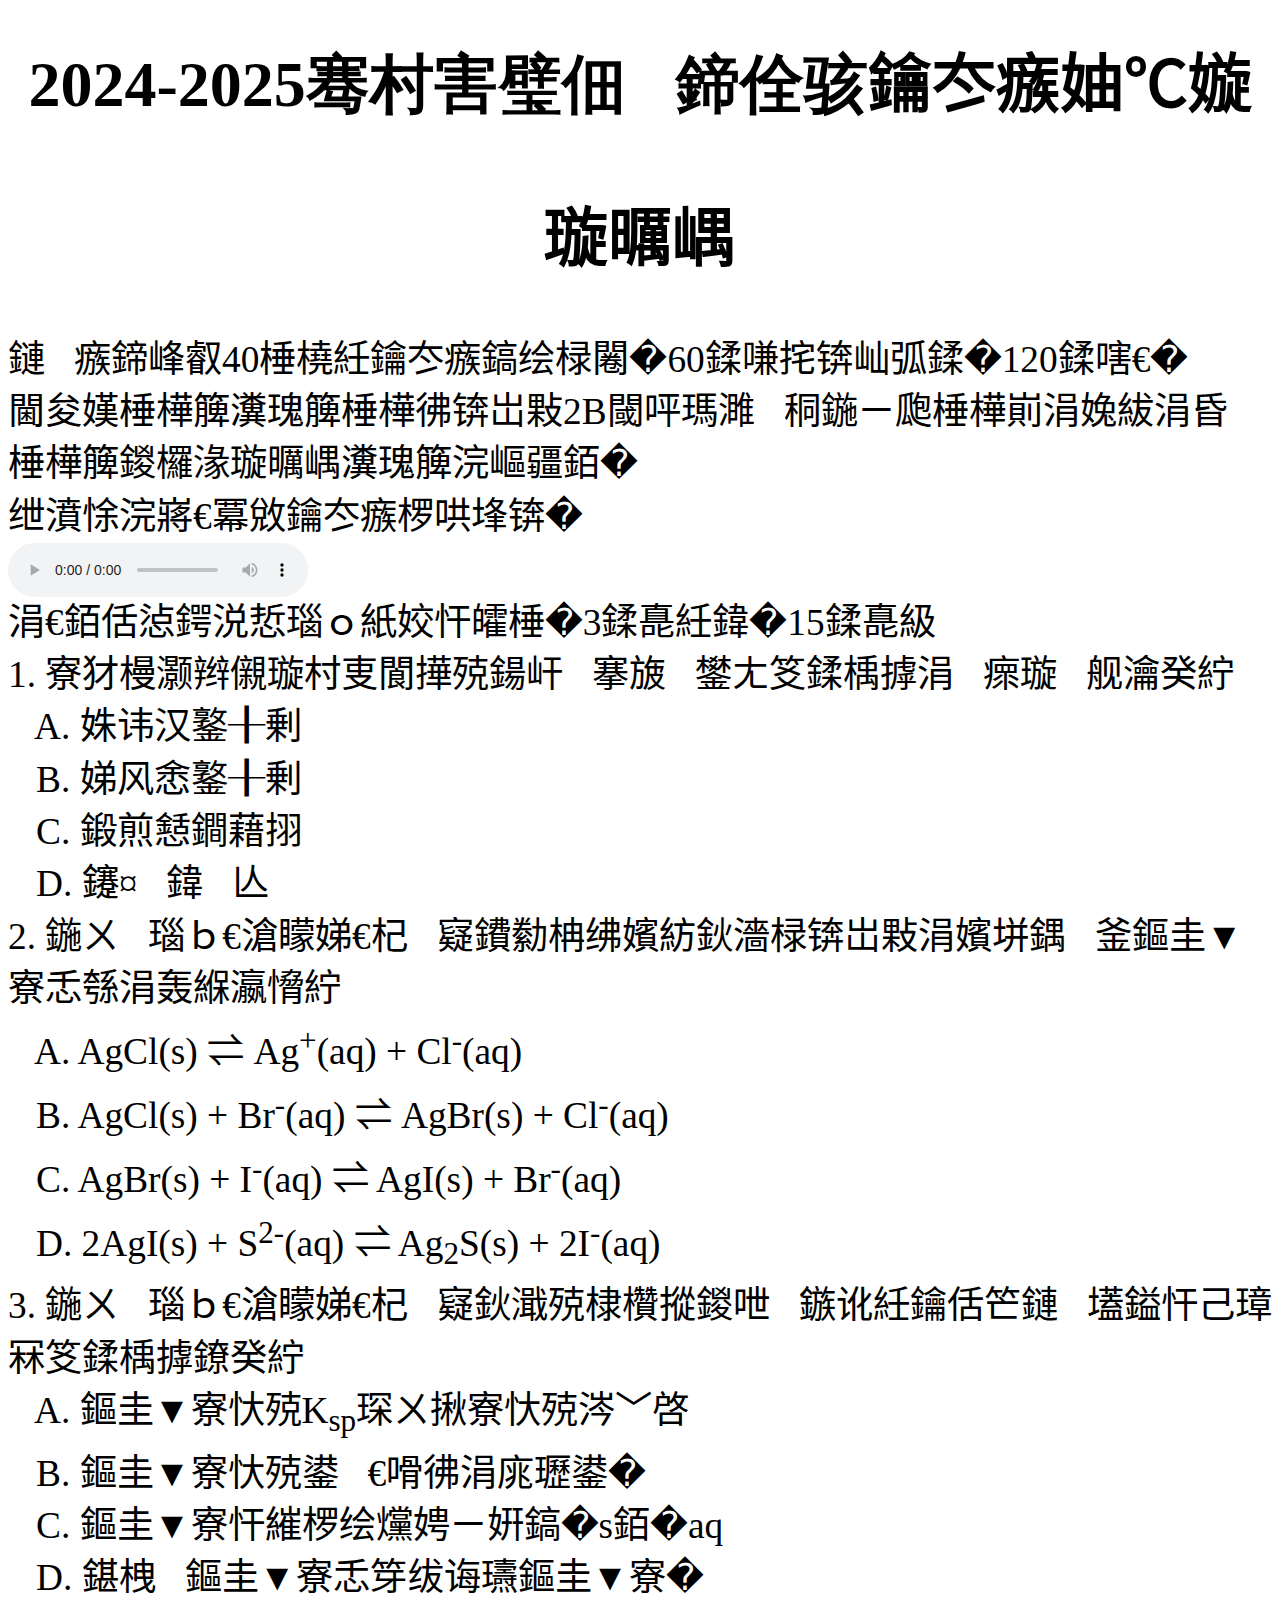
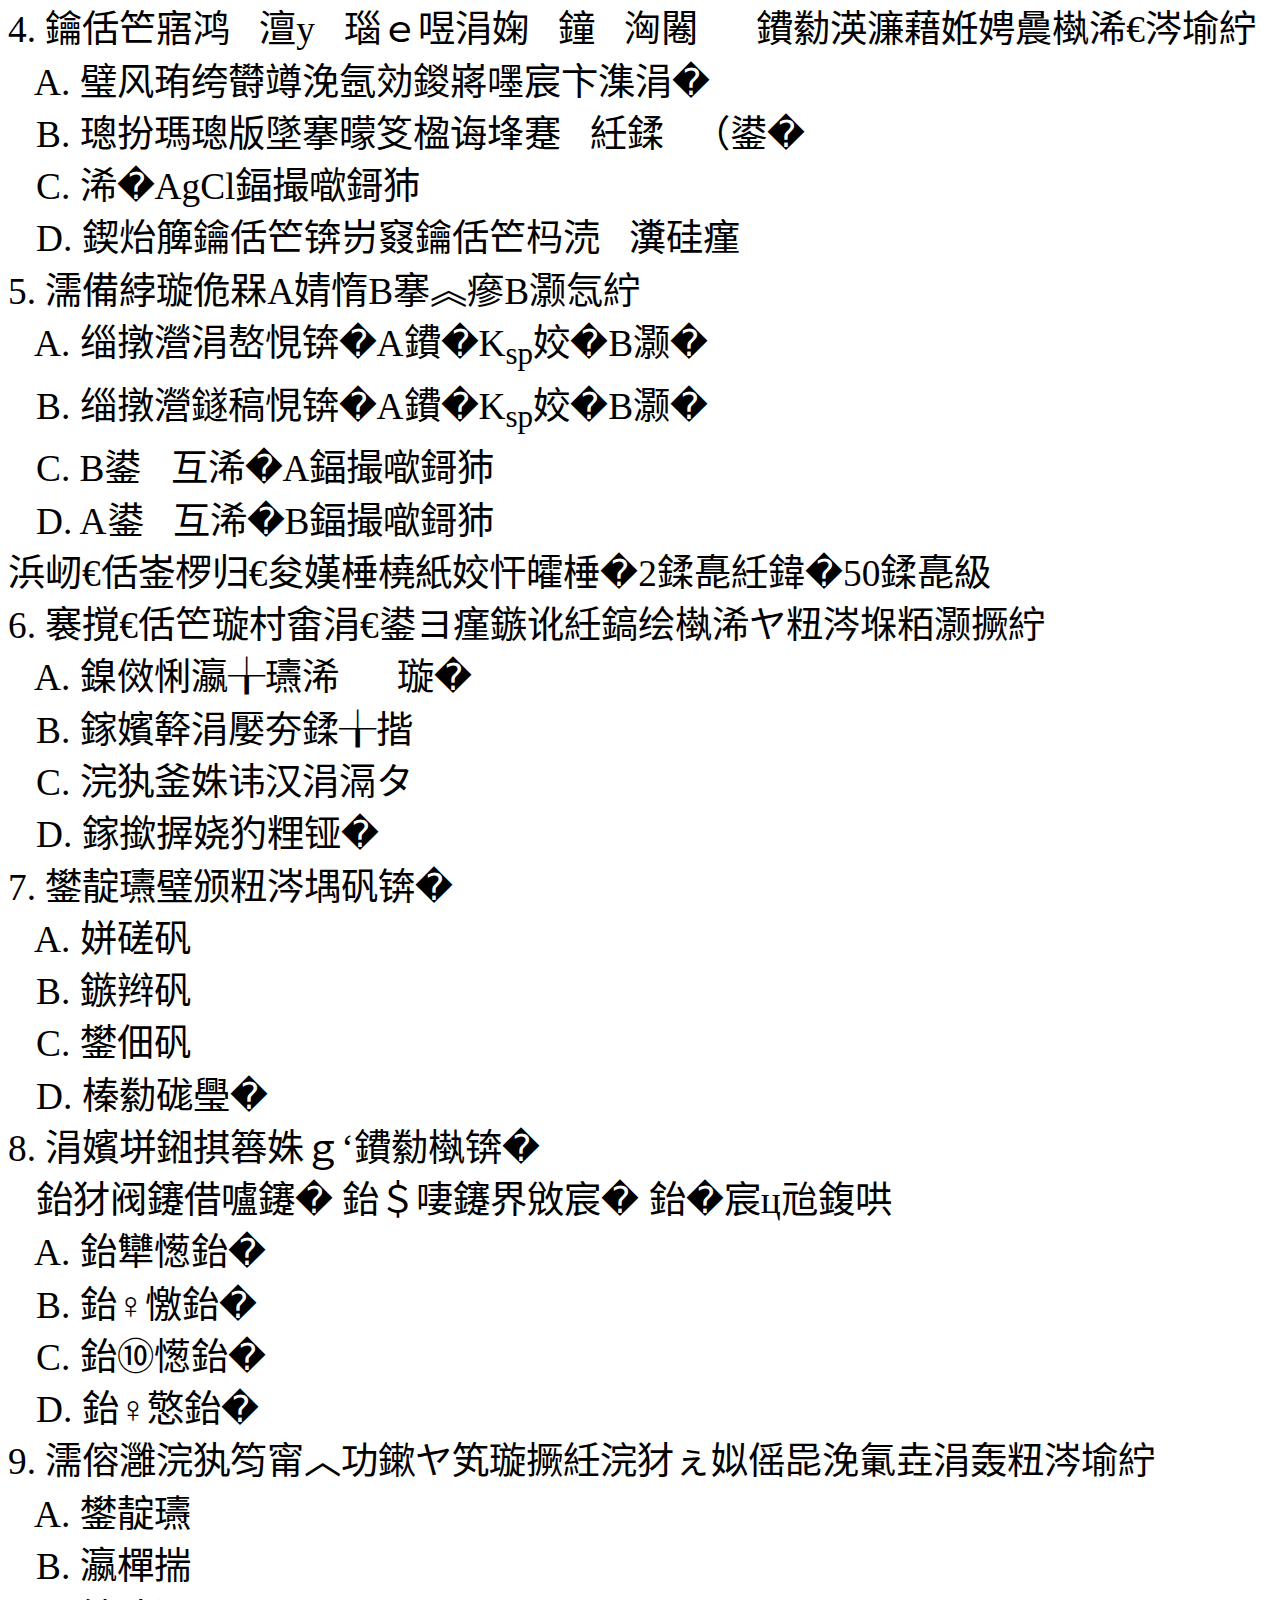
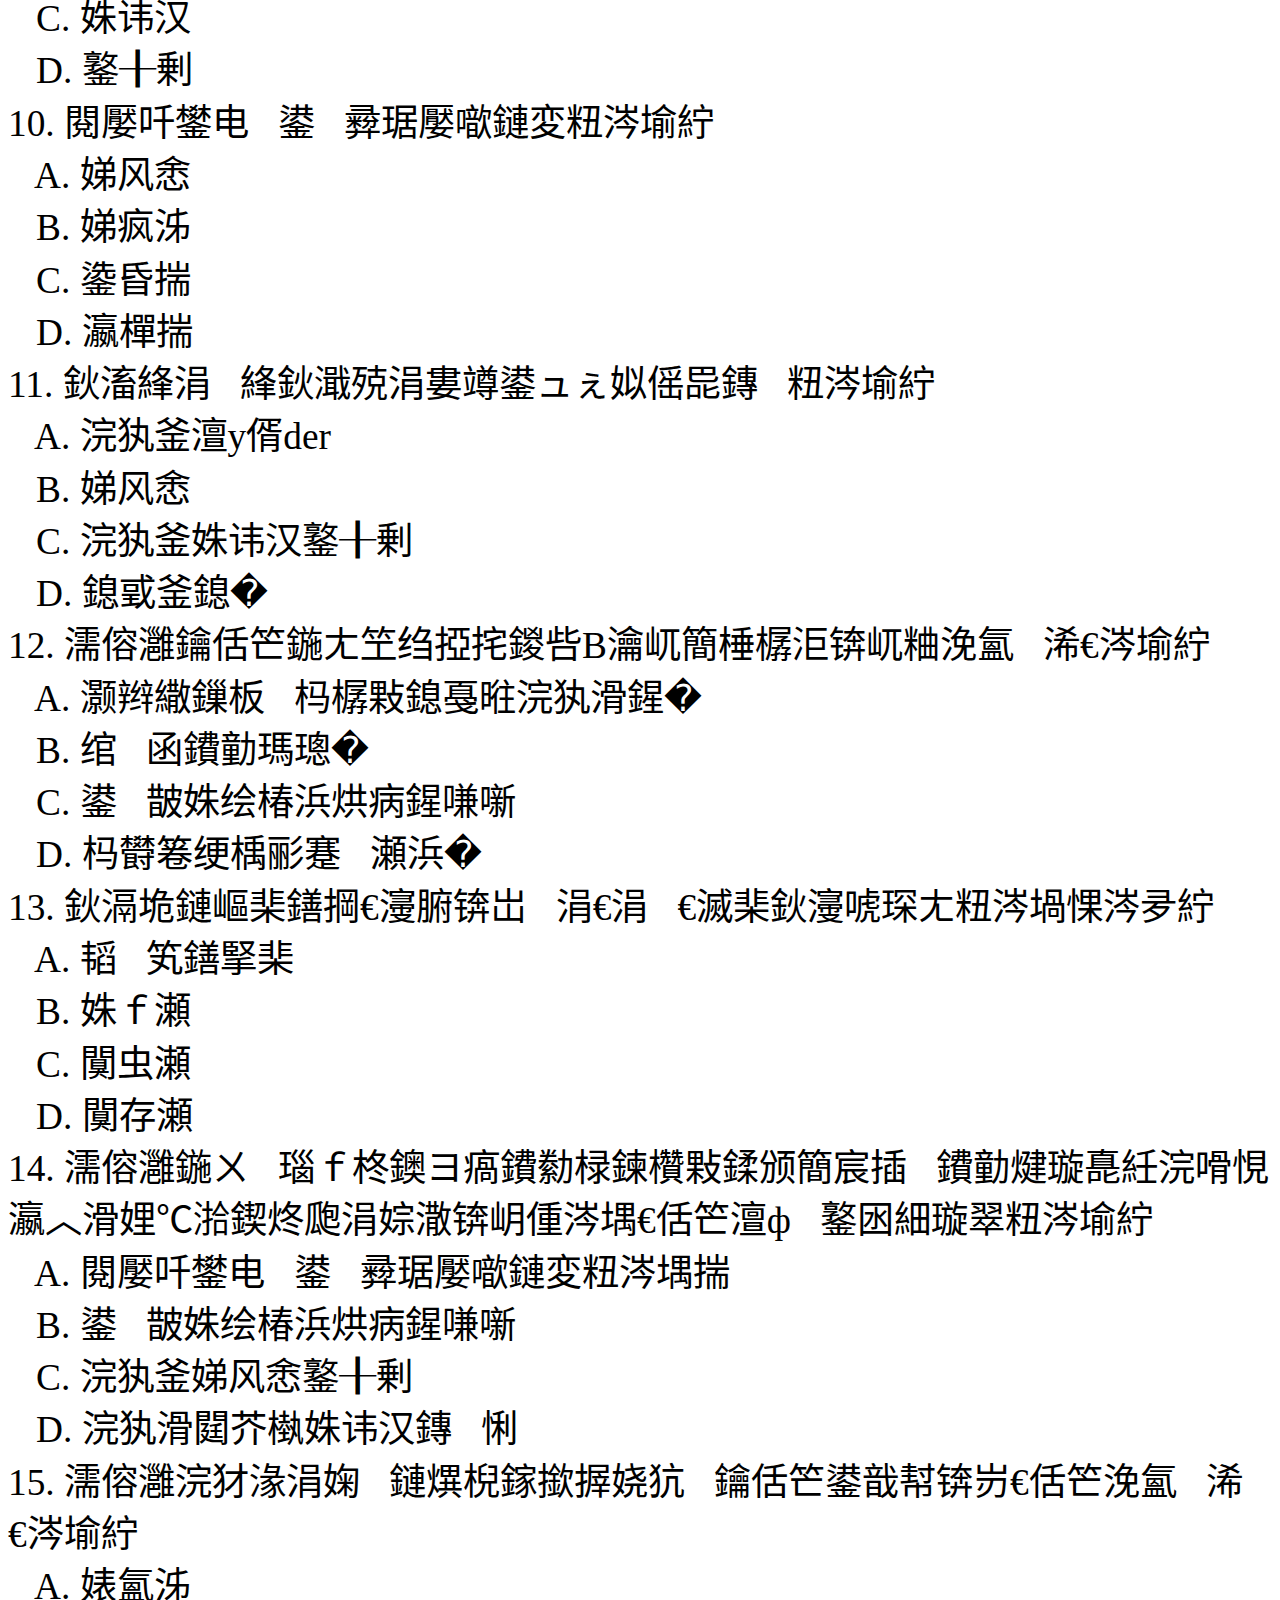
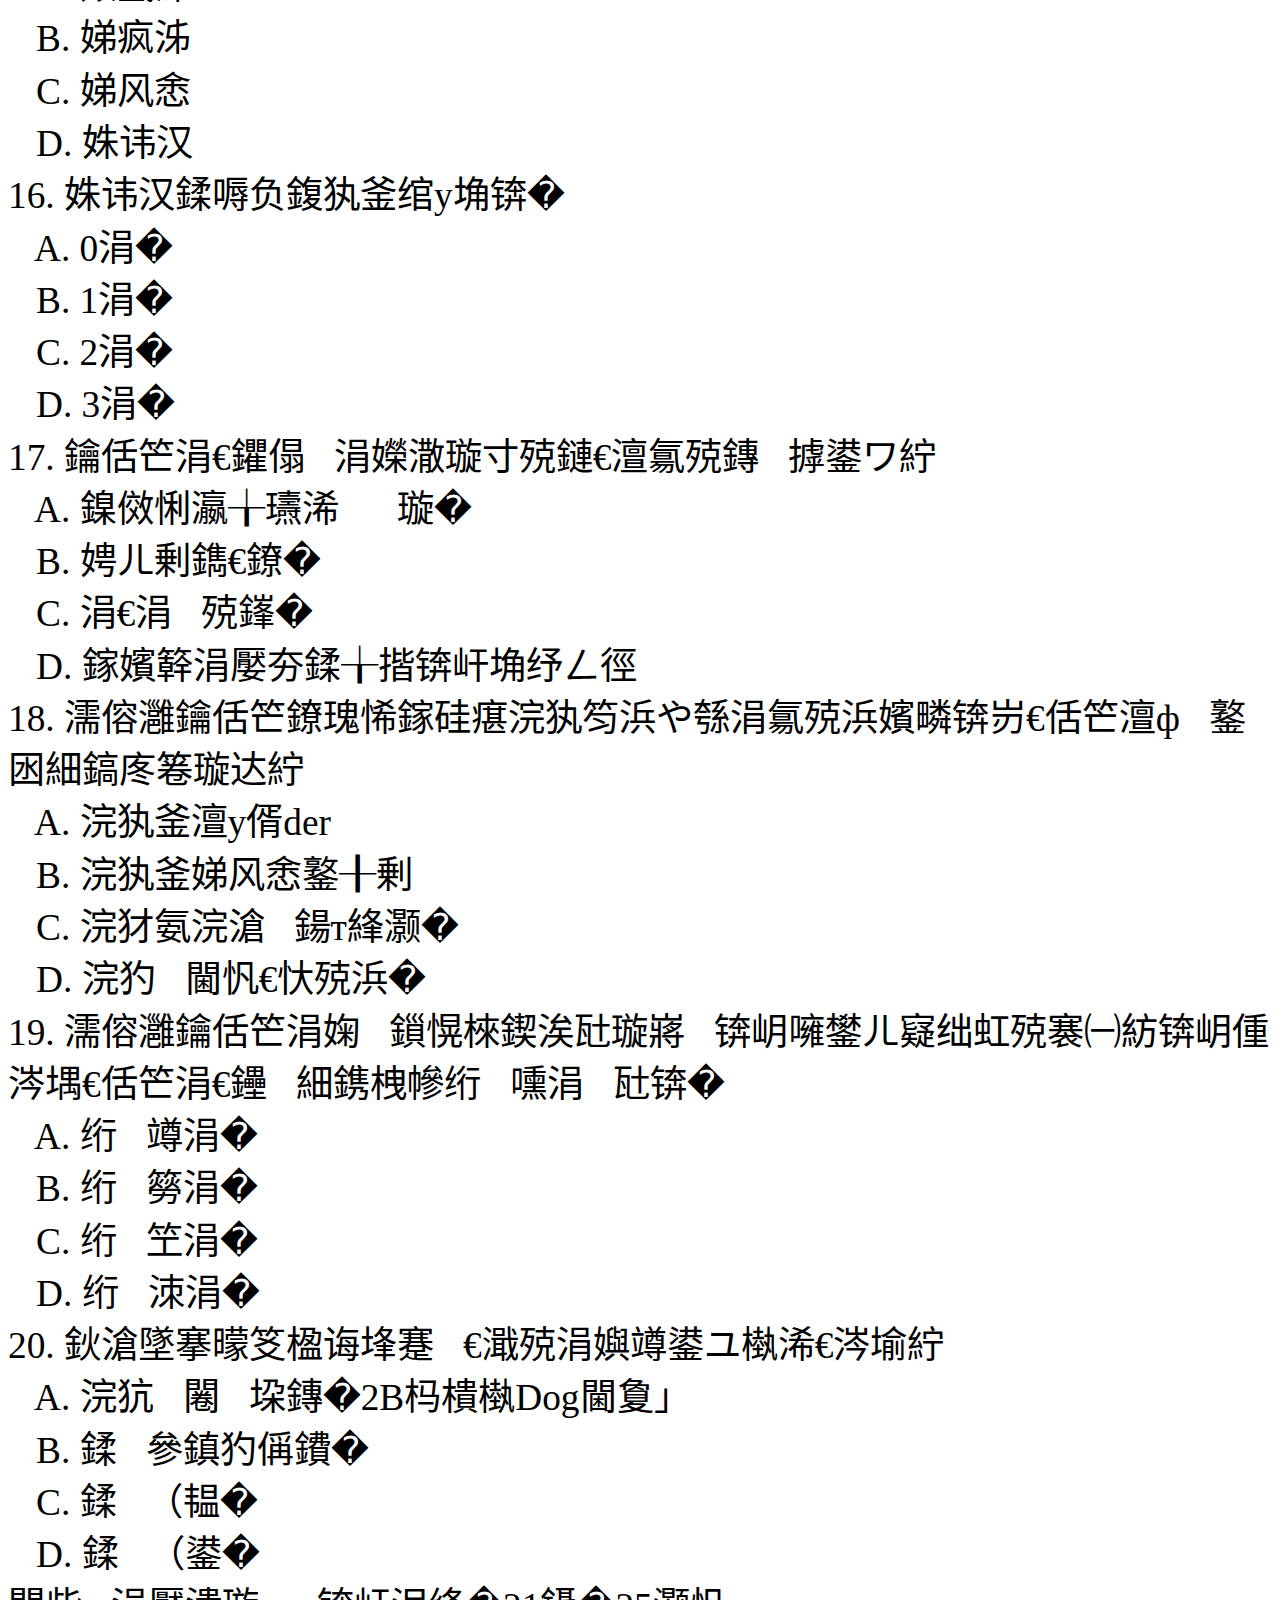
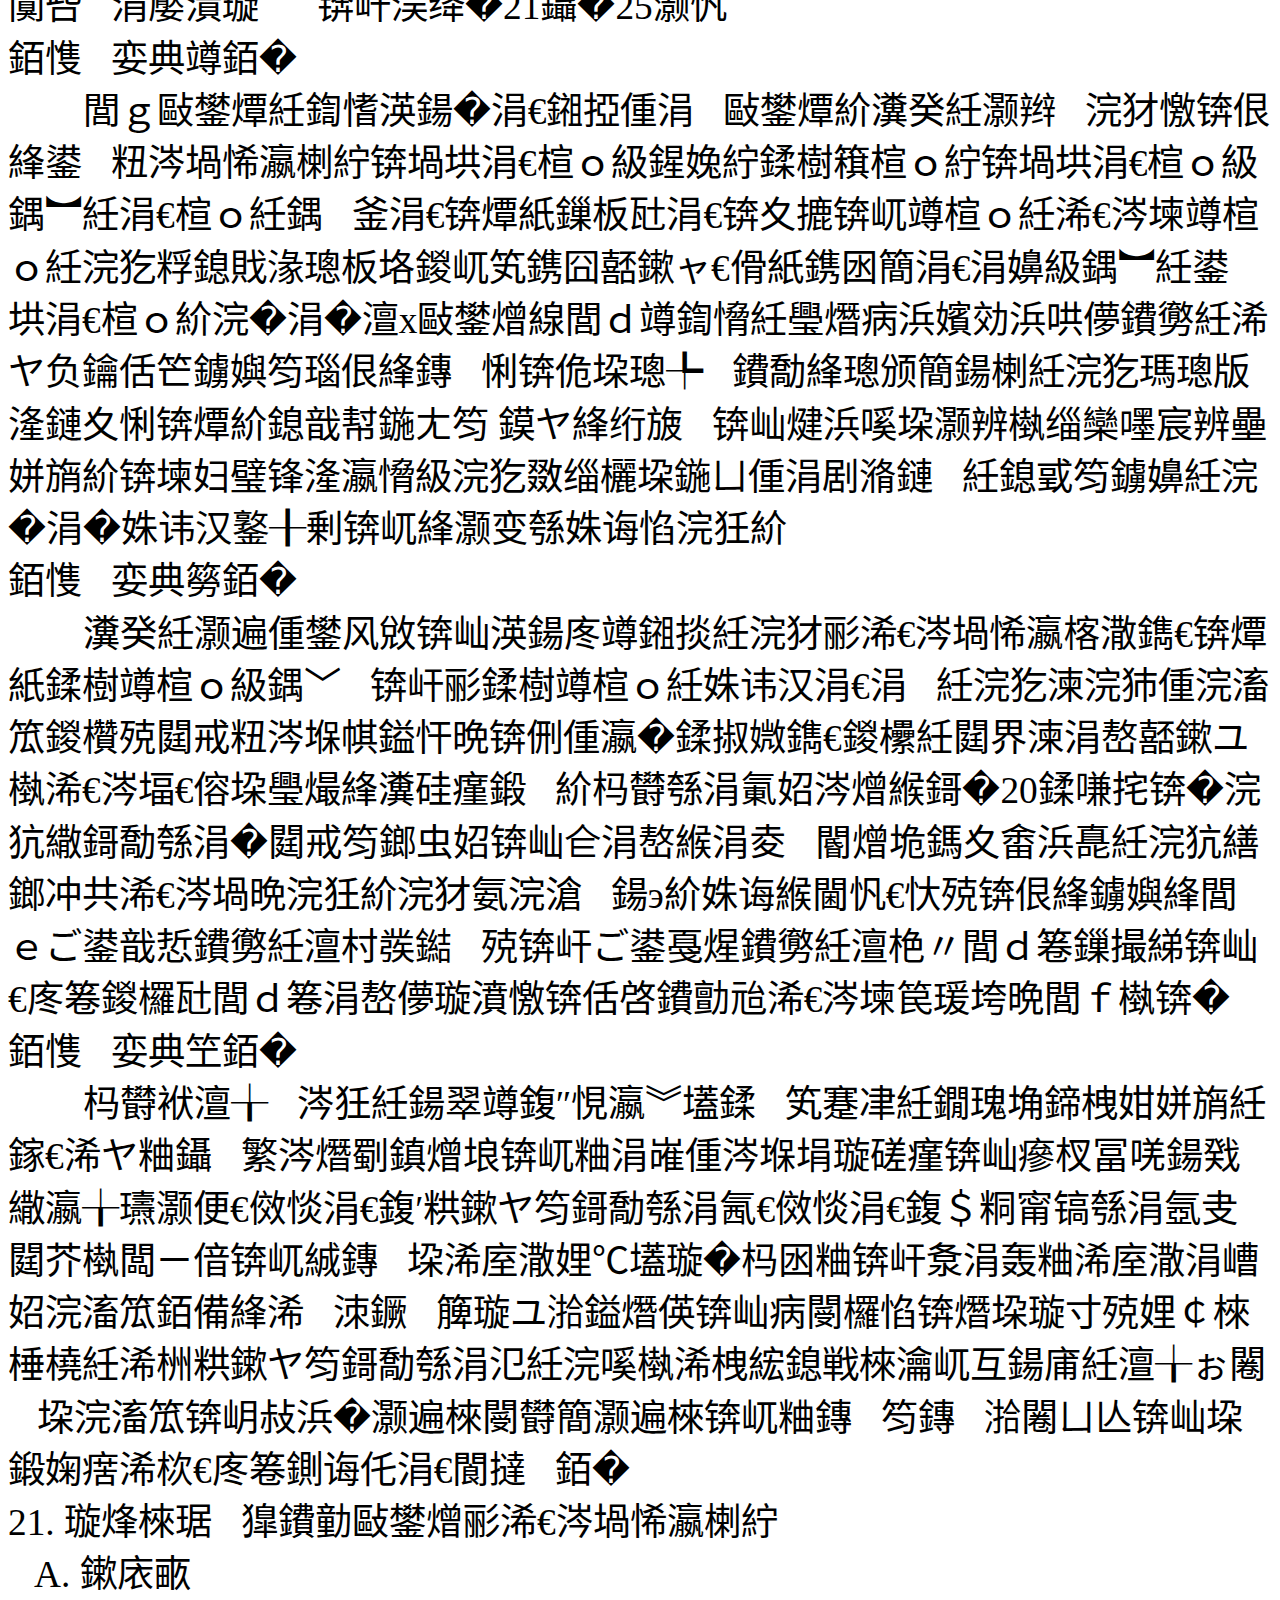
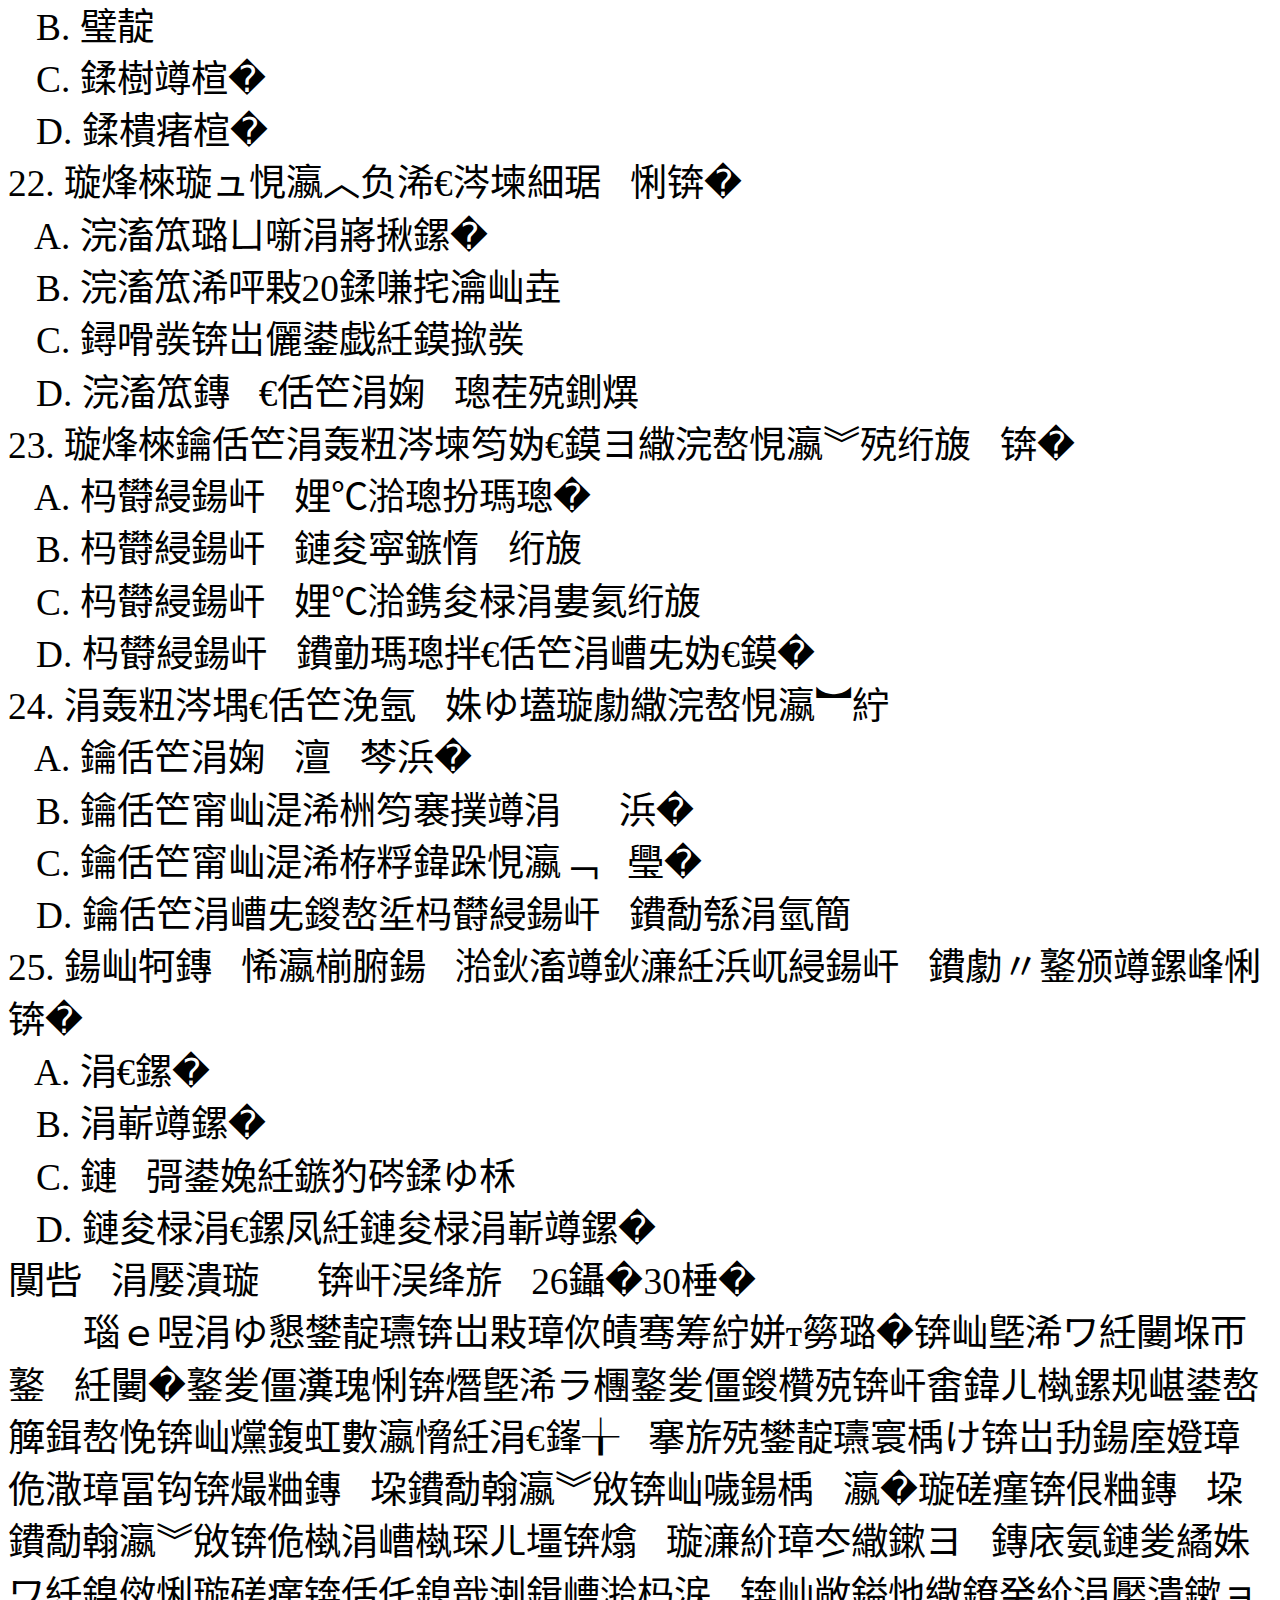
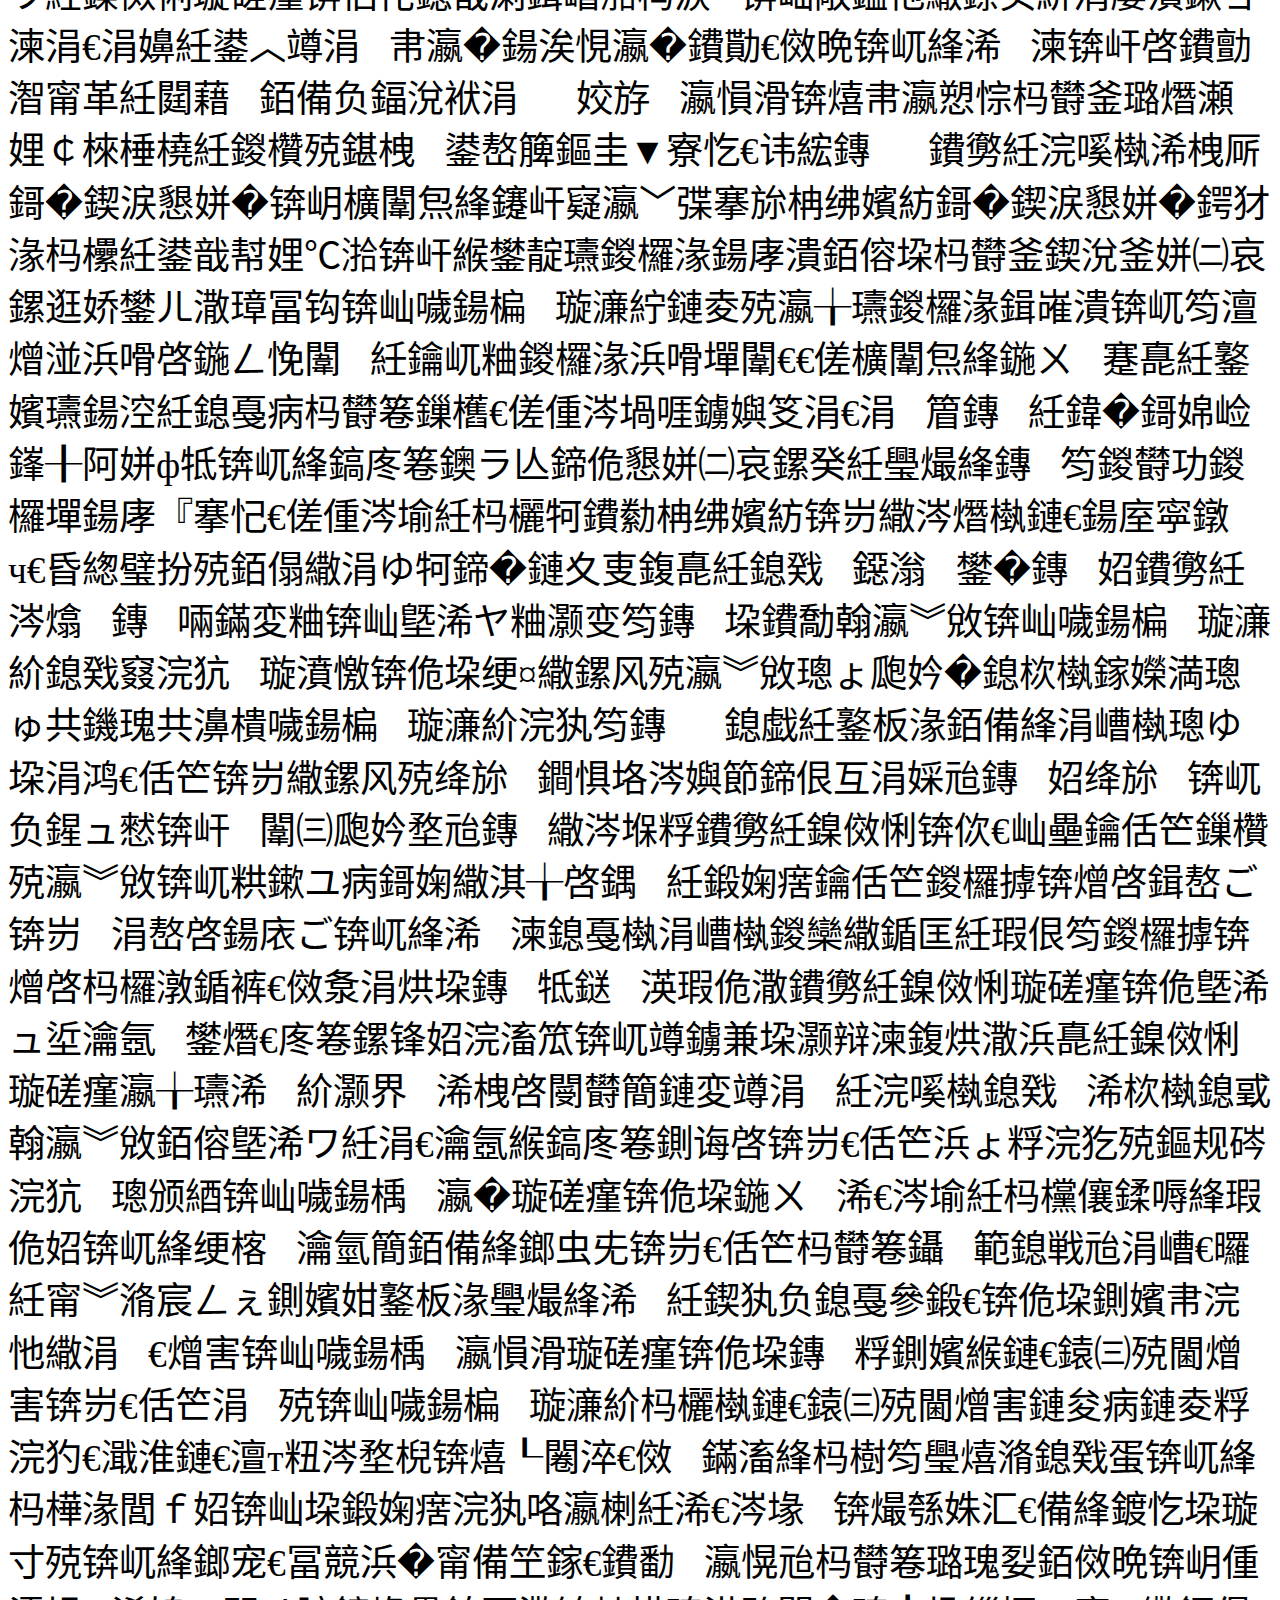
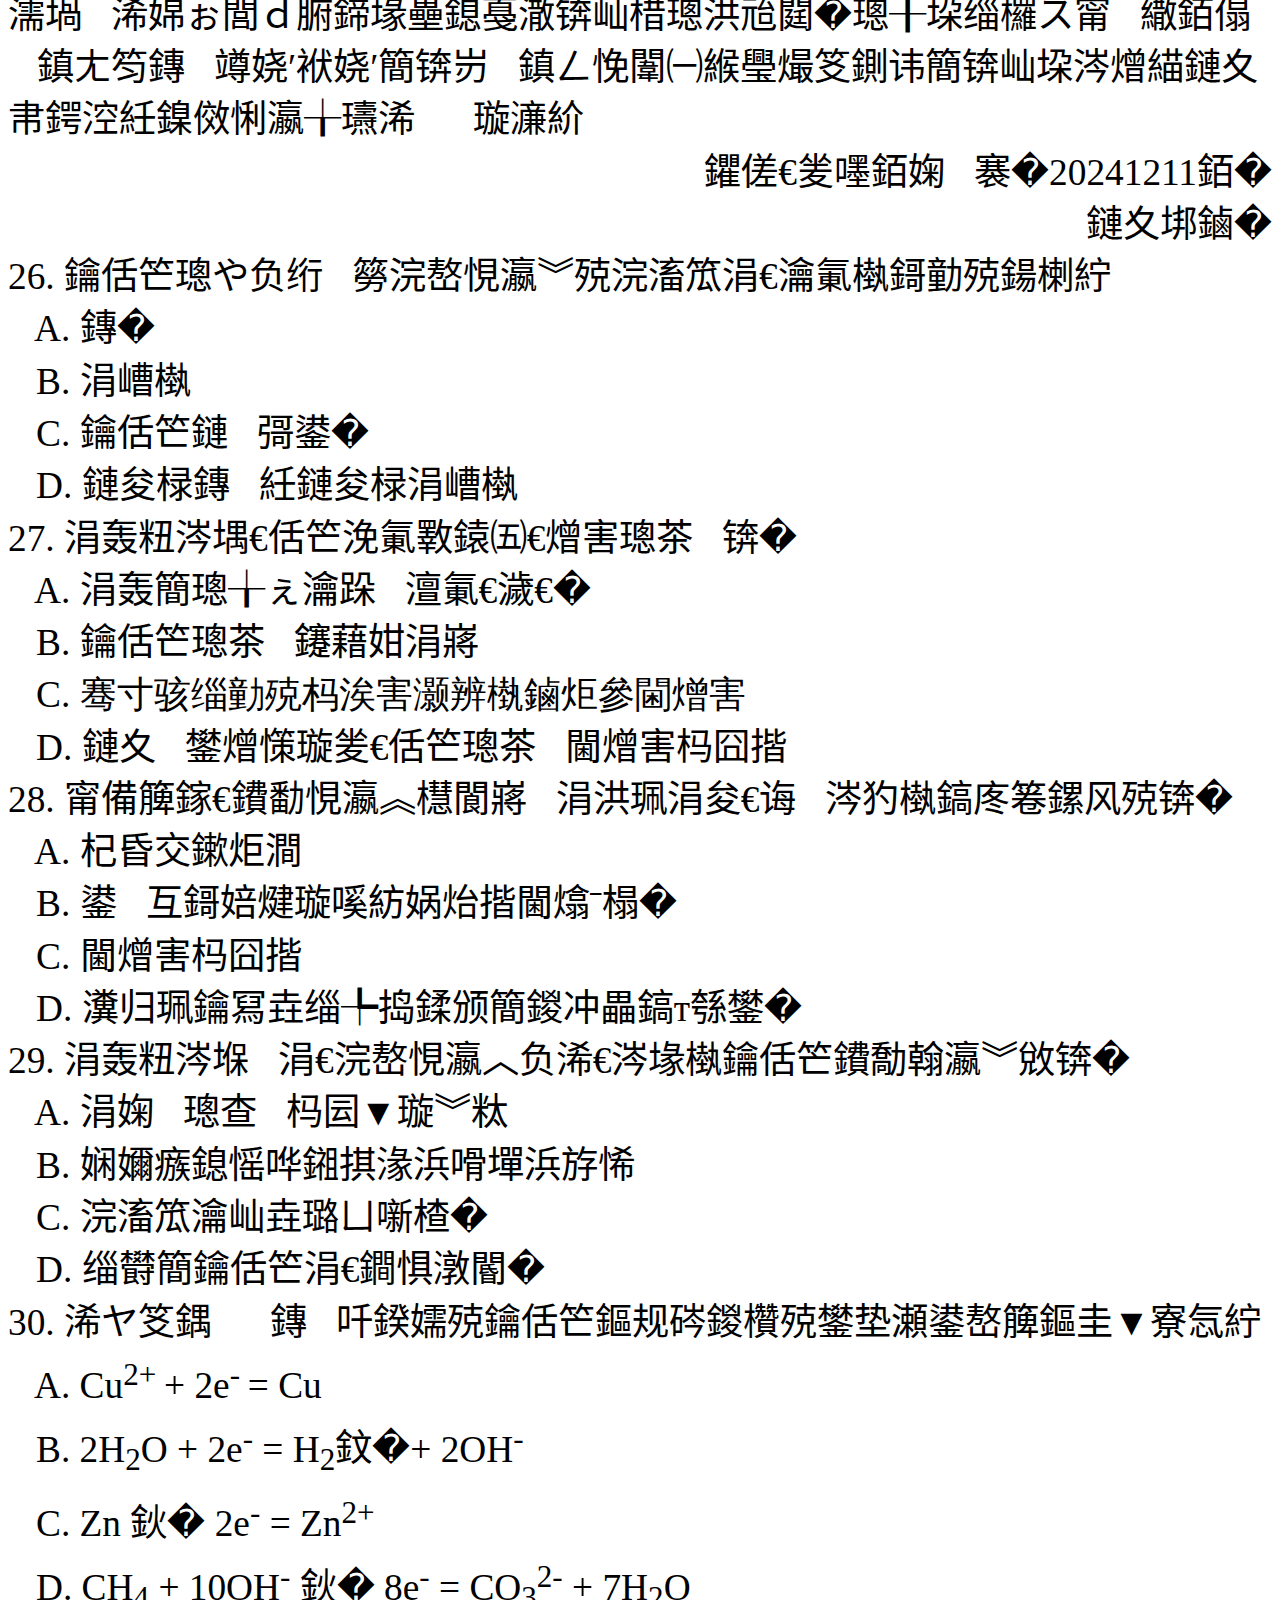
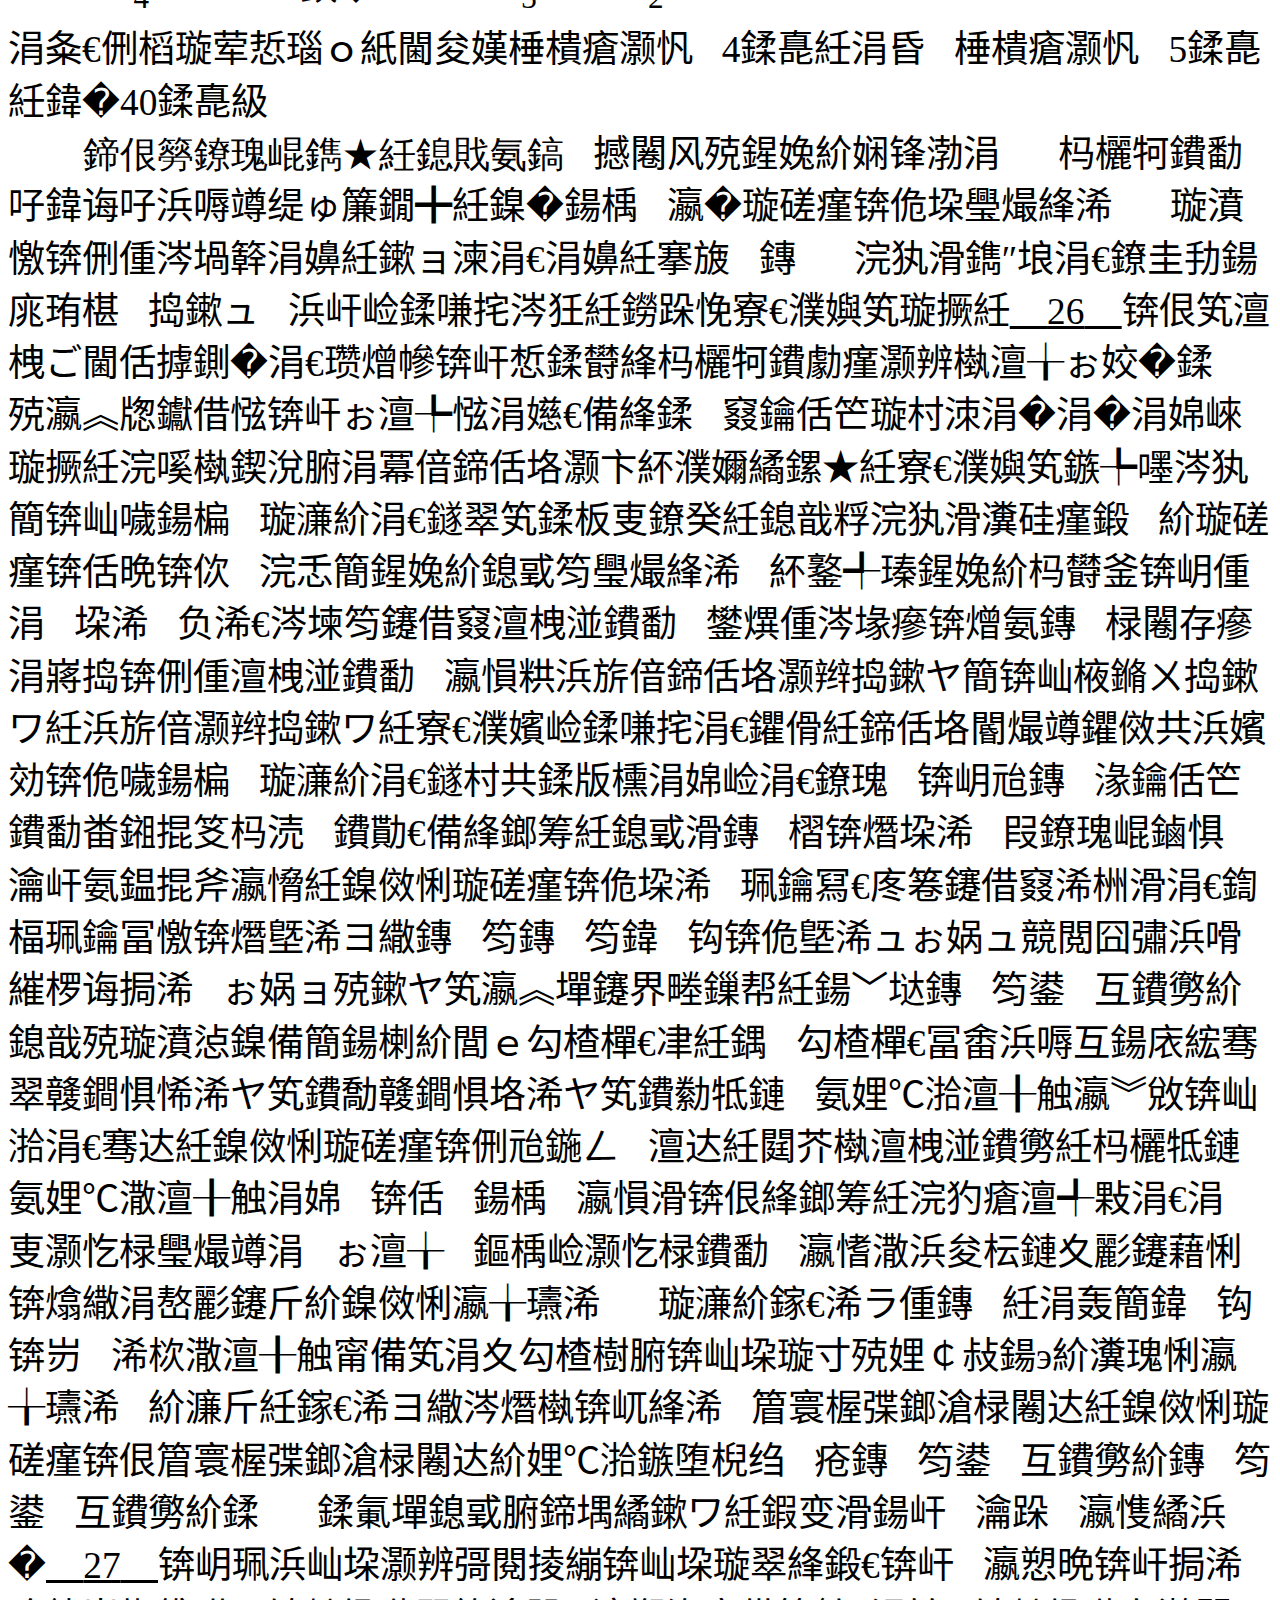
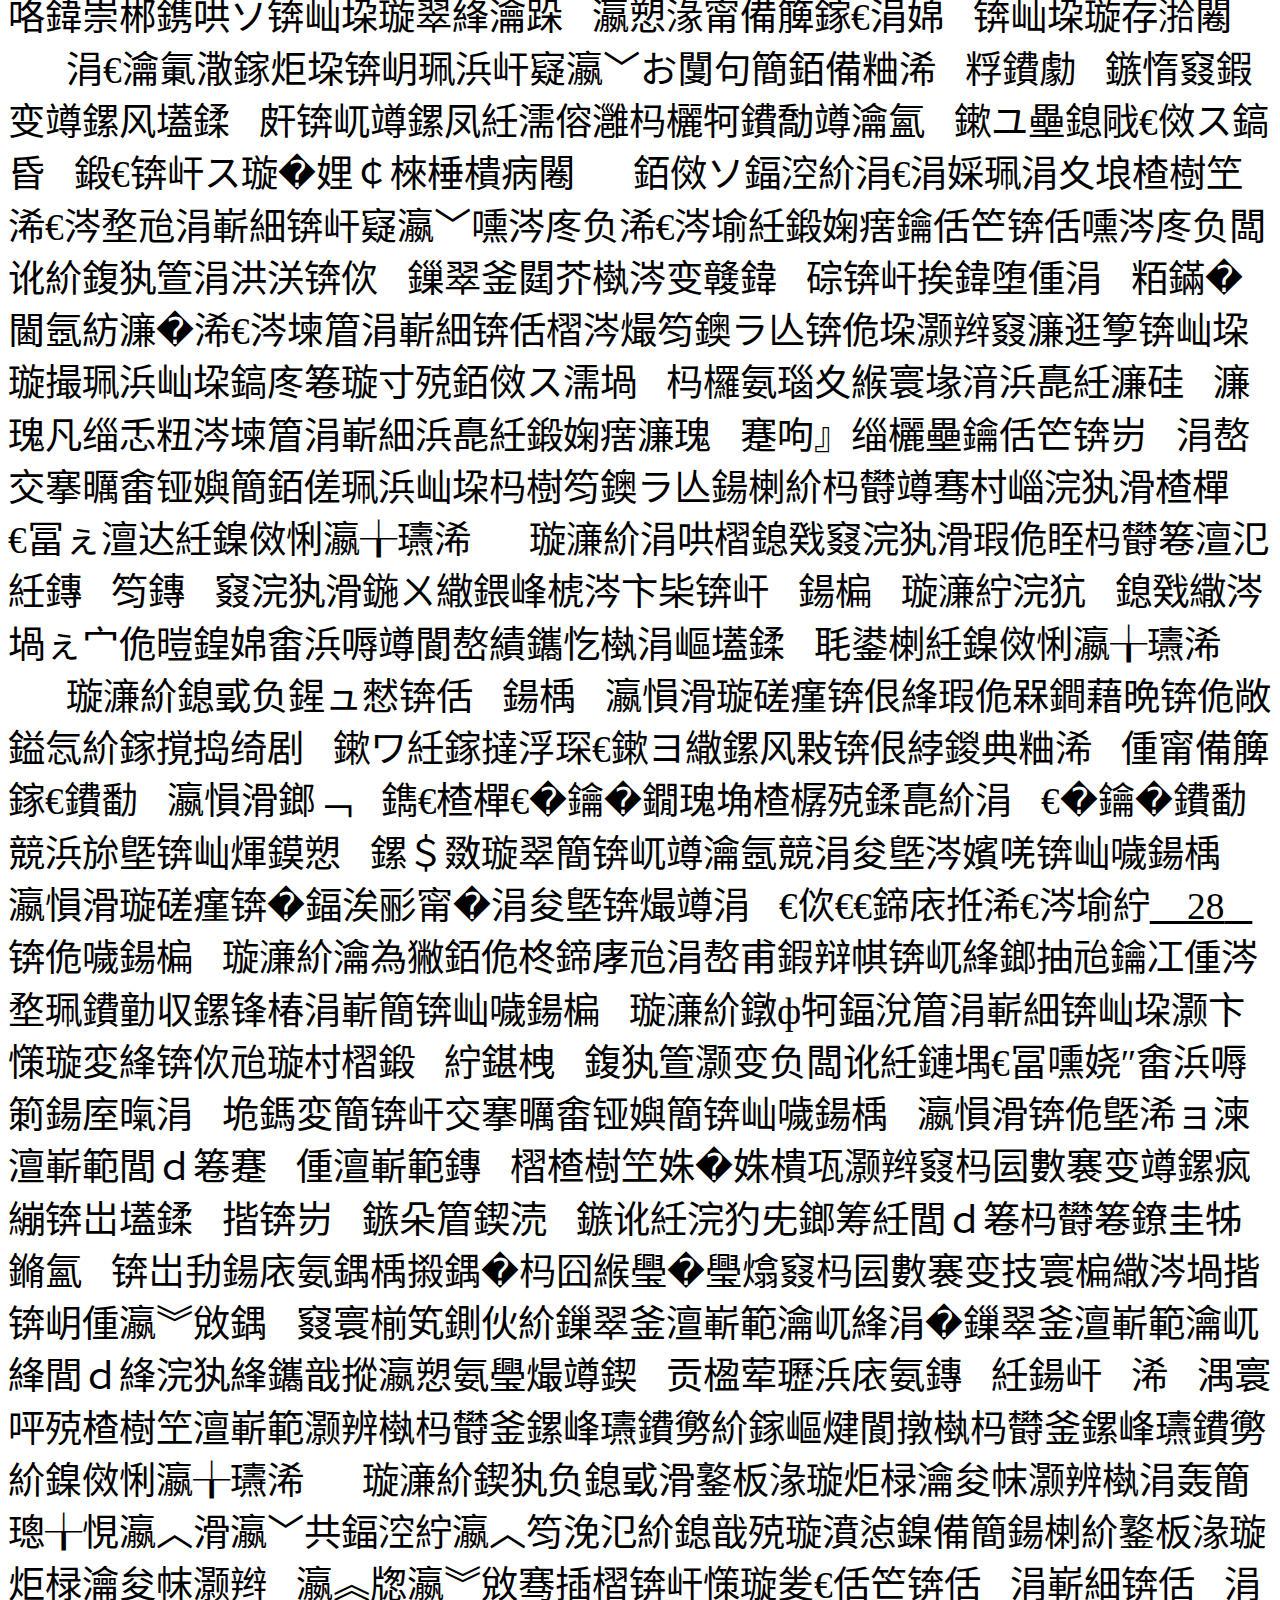
==== commit d6e63447: "Update 赵语十级考试模拟卷.htm" ====
--- a/赵语十级考试模拟卷.htm
+++ b/赵语十级考试模拟卷.htm
@@ -9,8 +9,8 @@
 <meta name=ProgId content=Word.Document>
 <meta name=Generator content="Microsoft Word 15">
 <meta name=Originator content="Microsoft Word 15">
-<link rel=File-List href="����ʮ������ģ���.files/filelist.xml">
-<link rel=Edit-Time-Data href="����ʮ������ģ���.files/editdata.mso">
+<link rel=File-List href="赵语十级考试模拟卷.files/filelist.xml">
+<link rel=Edit-Time-Data href="赵语十级考试模拟卷.files/editdata.mso">
 <!--[if !mso]>
 <style>
 v\:* {behavior:url(#default#VML);}
@@ -19,11 +19,11 @@
 .shape {behavior:url(#default#VML);}
 </style>
 <![endif]-->
-<title>2024-2025�������ʮ������ģ���Ծ�</title>
+<title>2024-2025年度赵语十级考试模拟试卷</title>
 <!--[if gte mso 9]><xml>
  <o:DocumentProperties>
-  <o:Author>���� С</o:Author>
-  <o:LastAuthor>���� С</o:LastAuthor>
+  <o:Author>茶子 小</o:Author>
+  <o:LastAuthor>茶子 小</o:LastAuthor>
   <o:Revision>3</o:Revision>
   <o:TotalTime>3</o:TotalTime>
   <o:LastPrinted>2024-12-19T16:19:00Z</o:LastPrinted>
@@ -41,10 +41,10 @@
   <o:AllowPNG/>
  </o:OfficeDocumentSettings>
 </xml><![endif]-->
-<link rel=dataStoreItem href="����ʮ������ģ���.files/item0001.xml"
-target="����ʮ������ģ���.files/props002.xml">
-<link rel=themeData href="����ʮ������ģ���.files/themedata.thmx">
-<link rel=colorSchemeMapping href="����ʮ������ģ���.files/colorschememapping.xml">
+<link rel=dataStoreItem href="赵语十级考试模拟卷.files/item0001.xml"
+target="赵语十级考试模拟卷.files/props002.xml">
+<link rel=themeData href="赵语十级考试模拟卷.files/themedata.thmx">
+<link rel=colorSchemeMapping href="赵语十级考试模拟卷.files/colorschememapping.xml">
 <!--[if gte mso 9]><xml>
  <w:WordDocument>
   <w:SpellingState>Clean</w:SpellingState>
@@ -52,7 +52,7 @@
   <w:TrackMoves>false</w:TrackMoves>
   <w:TrackFormatting/>
   <w:PunctuationKerning/>
-  <w:DrawingGridVerticalSpacing>7.8 ��</w:DrawingGridVerticalSpacing>
+  <w:DrawingGridVerticalSpacing>7.8 磅</w:DrawingGridVerticalSpacing>
   <w:DisplayHorizontalDrawingGridEvery>0</w:DisplayHorizontalDrawingGridEvery>
   <w:DisplayVerticalDrawingGridEvery>2</w:DisplayVerticalDrawingGridEvery>
   <w:ValidateAgainstSchemas/>
@@ -674,12 +674,12 @@
    Name="Smart Link"/>
  </w:LatentStyles>
 </xml><![endif]-->
-<link rel=plchdr href="����ʮ������ģ���.files/plchdr.htm">
+<link rel=plchdr href="赵语十级考试模拟卷.files/plchdr.htm">
 <style>
 <!--
  /* Font Definitions */
  @font-face
-	{font-family:����;
+	{font-family:宋体;
 	panose-1:2 1 6 0 3 1 1 1 1 1;
 	mso-font-alt:SimSun;
 	mso-font-charset:134;
@@ -689,7 +689,7 @@
 @font-face
 	{font-family:"MS Gothic";
 	panose-1:2 11 6 9 7 2 5 8 2 4;
-	mso-font-alt:"�ͣ� �����å�";
+	mso-font-alt:"ＭＳ ゴシック";
 	mso-font-charset:128;
 	mso-generic-font-family:modern;
 	mso-font-pitch:fixed;
@@ -702,7 +702,7 @@
 	mso-font-pitch:variable;
 	mso-font-signature:-536869121 1107305727 33554432 0 415 0;}
 @font-face
-	{font-family:����;
+	{font-family:等线;
 	panose-1:2 1 6 0 3 1 1 1 1 1;
 	mso-font-alt:DengXian;
 	mso-font-charset:134;
@@ -710,21 +710,21 @@
 	mso-font-pitch:variable;
 	mso-font-signature:-1610612033 953122042 22 0 262159 0;}
 @font-face
-	{font-family:����;
+	{font-family:楷体;
 	panose-1:2 1 6 9 6 1 1 1 1 1;
 	mso-font-charset:134;
 	mso-generic-font-family:modern;
 	mso-font-pitch:fixed;
 	mso-font-signature:-2147482945 953122042 22 0 262145 0;}
 @font-face
-	{font-family:"\@����";
+	{font-family:"\@宋体";
 	panose-1:2 1 6 0 3 1 1 1 1 1;
 	mso-font-charset:134;
 	mso-generic-font-family:auto;
 	mso-font-pitch:variable;
 	mso-font-signature:515 680460288 22 0 262145 0;}
 @font-face
-	{font-family:"\@����";
+	{font-family:"\@楷体";
 	mso-font-charset:134;
 	mso-generic-font-family:modern;
 	mso-font-pitch:fixed;
@@ -737,7 +737,7 @@
 	mso-font-pitch:fixed;
 	mso-font-signature:-536870145 1791491579 134217746 0 131231 0;}
 @font-face
-	{font-family:"\@����";
+	{font-family:"\@等线";
 	panose-1:2 1 6 0 3 1 1 1 1 1;
 	mso-font-charset:134;
 	mso-generic-font-family:auto;
@@ -753,7 +753,7 @@
 	font-size:11.0pt;
 	mso-bidi-font-size:12.0pt;
 	font-family:"Times New Roman",serif;
-	mso-fareast-font-family:����;
+	mso-fareast-font-family:宋体;
 	mso-bidi-font-family:"Times New Roman";
 	mso-bidi-theme-font:minor-bidi;
 	mso-font-kerning:1.0pt;
@@ -762,8 +762,8 @@
 	{mso-style-priority:9;
 	mso-style-unhide:no;
 	mso-style-qformat:yes;
-	mso-style-link:"���� 1 �ַ�";
-	mso-style-next:����;
+	mso-style-link:"标题 1 字符";
+	mso-style-next:正文;
 	margin-top:17.0pt;
 	margin-right:0cm;
 	margin-bottom:16.5pt;
@@ -774,7 +774,7 @@
 	mso-outline-level:1;
 	font-size:22.0pt;
 	font-family:"Times New Roman",serif;
-	mso-fareast-font-family:����;
+	mso-fareast-font-family:宋体;
 	mso-bidi-font-family:"Times New Roman";
 	mso-bidi-theme-font:minor-bidi;
 	mso-font-kerning:22.0pt;
@@ -783,8 +783,8 @@
 	{mso-style-noshow:yes;
 	mso-style-priority:9;
 	mso-style-qformat:yes;
-	mso-style-link:"���� 2 �ַ�";
-	mso-style-next:����;
+	mso-style-link:"标题 2 字符";
+	mso-style-next:正文;
 	margin-top:13.0pt;
 	margin-right:0cm;
 	margin-bottom:13.0pt;
@@ -794,12 +794,12 @@
 	page-break-after:avoid;
 	mso-outline-level:2;
 	font-size:16.0pt;
-	font-family:"���� Light";
-	mso-ascii-font-family:"���� Light";
+	font-family:"等线 Light";
+	mso-ascii-font-family:"等线 Light";
 	mso-ascii-theme-font:major-latin;
-	mso-fareast-font-family:"���� Light";
+	mso-fareast-font-family:"等线 Light";
 	mso-fareast-theme-font:major-fareast;
-	mso-hansi-font-family:"���� Light";
+	mso-hansi-font-family:"等线 Light";
 	mso-hansi-theme-font:major-latin;
 	mso-bidi-font-family:"Times New Roman";
 	mso-bidi-theme-font:major-bidi;
@@ -807,7 +807,7 @@
 	mso-ligatures:standardcontextual;}
 p.MsoHeader, li.MsoHeader, div.MsoHeader
 	{mso-style-priority:99;
-	mso-style-link:"ҳü �ַ�";
+	mso-style-link:"页眉 字符";
 	margin:0cm;
 	text-align:center;
 	mso-pagination:none;
@@ -815,21 +815,21 @@
 	layout-grid-mode:char;
 	font-size:9.0pt;
 	font-family:"Times New Roman",serif;
-	mso-fareast-font-family:����;
+	mso-fareast-font-family:宋体;
 	mso-bidi-font-family:"Times New Roman";
 	mso-bidi-theme-font:minor-bidi;
 	mso-font-kerning:1.0pt;
 	mso-ligatures:standardcontextual;}
 p.MsoFooter, li.MsoFooter, div.MsoFooter
 	{mso-style-priority:99;
-	mso-style-link:"ҳ�� �ַ�";
+	mso-style-link:"页脚 字符";
 	margin:0cm;
 	mso-pagination:none;
 	tab-stops:center 207.65pt right 415.3pt;
 	layout-grid-mode:char;
 	font-size:9.0pt;
 	font-family:"Times New Roman",serif;
-	mso-fareast-font-family:����;
+	mso-fareast-font-family:宋体;
 	mso-bidi-font-family:"Times New Roman";
 	mso-bidi-theme-font:minor-bidi;
 	mso-font-kerning:1.0pt;
@@ -839,8 +839,8 @@
 	mso-style-priority:10;
 	mso-style-unhide:no;
 	mso-style-qformat:yes;
-	mso-style-link:"���� �ַ�";
-	mso-style-next:����;
+	mso-style-link:"标题 字符";
+	mso-style-next:正文;
 	margin-top:0cm;
 	margin-right:0cm;
 	margin-bottom:4.0pt;
@@ -851,7 +851,7 @@
 	font-size:12.0pt;
 	mso-bidi-font-size:28.0pt;
 	font-family:"Times New Roman",serif;
-	mso-fareast-font-family:����;
+	mso-fareast-font-family:宋体;
 	mso-bidi-font-family:"Times New Roman";
 	mso-bidi-theme-font:major-bidi;
 	color:black;
@@ -865,8 +865,8 @@
 	mso-style-priority:10;
 	mso-style-unhide:no;
 	mso-style-qformat:yes;
-	mso-style-link:"���� �ַ�";
-	mso-style-next:����;
+	mso-style-link:"标题 字符";
+	mso-style-next:正文;
 	mso-style-type:export-only;
 	margin:0cm;
 	mso-add-space:auto;
@@ -875,7 +875,7 @@
 	font-size:12.0pt;
 	mso-bidi-font-size:28.0pt;
 	font-family:"Times New Roman",serif;
-	mso-fareast-font-family:����;
+	mso-fareast-font-family:宋体;
 	mso-bidi-font-family:"Times New Roman";
 	mso-bidi-theme-font:major-bidi;
 	color:black;
@@ -889,8 +889,8 @@
 	mso-style-priority:10;
 	mso-style-unhide:no;
 	mso-style-qformat:yes;
-	mso-style-link:"���� �ַ�";
-	mso-style-next:����;
+	mso-style-link:"标题 字符";
+	mso-style-next:正文;
 	mso-style-type:export-only;
 	margin:0cm;
 	mso-add-space:auto;
@@ -899,7 +899,7 @@
 	font-size:12.0pt;
 	mso-bidi-font-size:28.0pt;
 	font-family:"Times New Roman",serif;
-	mso-fareast-font-family:����;
+	mso-fareast-font-family:宋体;
 	mso-bidi-font-family:"Times New Roman";
 	mso-bidi-theme-font:major-bidi;
 	color:black;
@@ -913,8 +913,8 @@
 	mso-style-priority:10;
 	mso-style-unhide:no;
 	mso-style-qformat:yes;
-	mso-style-link:"���� �ַ�";
-	mso-style-next:����;
+	mso-style-link:"标题 字符";
+	mso-style-next:正文;
 	mso-style-type:export-only;
 	margin-top:0cm;
 	margin-right:0cm;
@@ -926,7 +926,7 @@
 	font-size:12.0pt;
 	mso-bidi-font-size:28.0pt;
 	font-family:"Times New Roman",serif;
-	mso-fareast-font-family:����;
+	mso-fareast-font-family:宋体;
 	mso-bidi-font-family:"Times New Roman";
 	mso-bidi-theme-font:major-bidi;
 	color:black;
@@ -940,13 +940,13 @@
 	mso-style-priority:11;
 	mso-style-unhide:no;
 	mso-style-qformat:yes;
-	mso-style-link:"������ �ַ�";
-	mso-style-next:����;
+	mso-style-link:"副标题 字符";
+	mso-style-next:正文;
 	margin:0cm;
 	mso-pagination:none;
 	font-size:14.0pt;
 	font-family:"Times New Roman",serif;
-	mso-fareast-font-family:����;
+	mso-fareast-font-family:宋体;
 	mso-bidi-font-family:"Times New Roman";
 	mso-bidi-theme-font:major-bidi;
 	color:black;
@@ -984,22 +984,22 @@
 	font-size:11.0pt;
 	mso-bidi-font-size:12.0pt;
 	font-family:"Times New Roman",serif;
-	mso-fareast-font-family:����;
+	mso-fareast-font-family:宋体;
 	mso-bidi-font-family:"Times New Roman";
 	mso-bidi-theme-font:minor-bidi;
 	mso-font-kerning:1.0pt;
 	mso-ligatures:standardcontextual;}
 span.a
-	{mso-style-name:"���� �ַ�";
+	{mso-style-name:"标题 字符";
 	mso-style-priority:10;
 	mso-style-unhide:no;
 	mso-style-locked:yes;
-	mso-style-link:����;
+	mso-style-link:标题;
 	mso-ansi-font-size:12.0pt;
 	mso-bidi-font-size:28.0pt;
 	font-family:"Times New Roman",serif;
 	mso-ascii-font-family:"Times New Roman";
-	mso-fareast-font-family:����;
+	mso-fareast-font-family:宋体;
 	mso-hansi-font-family:"Times New Roman";
 	mso-bidi-font-family:"Times New Roman";
 	mso-bidi-theme-font:major-bidi;
@@ -1010,16 +1010,16 @@
 	font-weight:bold;
 	mso-bidi-font-weight:normal;}
 span.a0
-	{mso-style-name:"������ �ַ�";
+	{mso-style-name:"副标题 字符";
 	mso-style-priority:11;
 	mso-style-unhide:no;
 	mso-style-locked:yes;
-	mso-style-link:������;
+	mso-style-link:副标题;
 	mso-ansi-font-size:14.0pt;
 	mso-bidi-font-size:14.0pt;
 	font-family:"Times New Roman",serif;
 	mso-ascii-font-family:"Times New Roman";
-	mso-fareast-font-family:����;
+	mso-fareast-font-family:宋体;
 	mso-hansi-font-family:"Times New Roman";
 	mso-bidi-font-family:"Times New Roman";
 	mso-bidi-theme-font:major-bidi;
@@ -1029,13 +1029,13 @@
 	font-weight:bold;
 	mso-bidi-font-weight:normal;}
 p.a1, li.a1, div.a1
-	{mso-style-name:�½ڱ���;
+	{mso-style-name:章节标题;
 	mso-style-update:auto;
 	mso-style-unhide:no;
 	mso-style-qformat:yes;
-	mso-style-parent:"���� 1";
-	mso-style-link:"�½ڱ��� �ַ�";
-	mso-style-next:����;
+	mso-style-parent:"标题 1";
+	mso-style-link:"章节标题 字符";
+	mso-style-next:正文;
 	mso-margin-top-alt:auto;
 	margin-right:0cm;
 	mso-margin-bottom-alt:auto;
@@ -1048,50 +1048,50 @@
 	font-size:14.0pt;
 	mso-bidi-font-size:22.0pt;
 	font-family:"Times New Roman",serif;
-	mso-fareast-font-family:����;
+	mso-fareast-font-family:宋体;
 	mso-bidi-font-family:"Times New Roman";
 	mso-bidi-theme-font:minor-bidi;
 	mso-font-kerning:22.0pt;
 	mso-ligatures:standardcontextual;
 	font-weight:bold;}
 span.a2
-	{mso-style-name:"�½ڱ��� �ַ�";
+	{mso-style-name:"章节标题 字符";
 	mso-style-unhide:no;
 	mso-style-locked:yes;
-	mso-style-parent:"���� 1 �ַ�";
-	mso-style-link:�½ڱ���;
+	mso-style-parent:"标题 1 字符";
+	mso-style-link:章节标题;
 	mso-ansi-font-size:14.0pt;
 	mso-bidi-font-size:22.0pt;
 	font-family:"Times New Roman",serif;
 	mso-ascii-font-family:"Times New Roman";
-	mso-fareast-font-family:����;
+	mso-fareast-font-family:宋体;
 	mso-hansi-font-family:"Times New Roman";
 	mso-font-kerning:22.0pt;
 	mso-ligatures:standardcontextual;
 	font-weight:bold;}
 span.1
-	{mso-style-name:"���� 1 �ַ�";
+	{mso-style-name:"标题 1 字符";
 	mso-style-priority:9;
 	mso-style-unhide:no;
 	mso-style-locked:yes;
-	mso-style-link:"���� 1";
+	mso-style-link:"标题 1";
 	mso-ansi-font-size:22.0pt;
 	mso-bidi-font-size:22.0pt;
 	font-family:"Times New Roman",serif;
 	mso-ascii-font-family:"Times New Roman";
-	mso-fareast-font-family:����;
+	mso-fareast-font-family:宋体;
 	mso-hansi-font-family:"Times New Roman";
 	mso-font-kerning:22.0pt;
 	mso-ligatures:standardcontextual;
 	font-weight:bold;}
 p.a3, li.a3, div.a3
-	{mso-style-name:С����;
+	{mso-style-name:小标题;
 	mso-style-update:auto;
 	mso-style-unhide:no;
 	mso-style-qformat:yes;
-	mso-style-parent:"���� 2";
-	mso-style-link:"С���� �ַ�";
-	mso-style-next:����;
+	mso-style-parent:"标题 2";
+	mso-style-link:"小标题 字符";
+	mso-style-next:正文;
 	margin:0cm;
 	line-height:172%;
 	mso-pagination:lines-together;
@@ -1100,72 +1100,72 @@
 	font-size:14.0pt;
 	mso-bidi-font-size:16.0pt;
 	font-family:"Times New Roman",serif;
-	mso-fareast-font-family:����;
+	mso-fareast-font-family:宋体;
 	mso-bidi-font-family:"Times New Roman";
 	mso-bidi-theme-font:major-bidi;
 	mso-font-kerning:1.0pt;
 	mso-ligatures:standardcontextual;
 	font-weight:bold;}
 span.a4
-	{mso-style-name:"С���� �ַ�";
+	{mso-style-name:"小标题 字符";
 	mso-style-unhide:no;
 	mso-style-locked:yes;
-	mso-style-parent:"���� 2 �ַ�";
-	mso-style-link:С����;
+	mso-style-parent:"标题 2 字符";
+	mso-style-link:小标题;
 	mso-ansi-font-size:14.0pt;
 	mso-bidi-font-size:16.0pt;
 	font-family:"Times New Roman",serif;
 	mso-ascii-font-family:"Times New Roman";
-	mso-fareast-font-family:����;
+	mso-fareast-font-family:宋体;
 	mso-hansi-font-family:"Times New Roman";
 	mso-bidi-font-family:"Times New Roman";
 	mso-bidi-theme-font:major-bidi;
 	mso-ligatures:standardcontextual;
 	font-weight:bold;}
 span.2
-	{mso-style-name:"���� 2 �ַ�";
+	{mso-style-name:"标题 2 字符";
 	mso-style-noshow:yes;
 	mso-style-priority:9;
 	mso-style-unhide:no;
 	mso-style-locked:yes;
-	mso-style-link:"���� 2";
+	mso-style-link:"标题 2";
 	mso-ansi-font-size:16.0pt;
 	mso-bidi-font-size:16.0pt;
-	font-family:"���� Light";
-	mso-ascii-font-family:"���� Light";
+	font-family:"等线 Light";
+	mso-ascii-font-family:"等线 Light";
 	mso-ascii-theme-font:major-latin;
-	mso-fareast-font-family:"���� Light";
+	mso-fareast-font-family:"等线 Light";
 	mso-fareast-theme-font:major-fareast;
-	mso-hansi-font-family:"���� Light";
+	mso-hansi-font-family:"等线 Light";
 	mso-hansi-theme-font:major-latin;
 	mso-bidi-font-family:"Times New Roman";
 	mso-bidi-theme-font:major-bidi;
 	mso-ligatures:standardcontextual;
 	font-weight:bold;}
 span.a5
-	{mso-style-name:"ҳü �ַ�";
+	{mso-style-name:"页眉 字符";
 	mso-style-priority:99;
 	mso-style-unhide:no;
 	mso-style-locked:yes;
-	mso-style-link:ҳü;
+	mso-style-link:页眉;
 	mso-ansi-font-size:9.0pt;
 	mso-bidi-font-size:9.0pt;
 	font-family:"Times New Roman",serif;
 	mso-ascii-font-family:"Times New Roman";
-	mso-fareast-font-family:����;
+	mso-fareast-font-family:宋体;
 	mso-hansi-font-family:"Times New Roman";
 	mso-ligatures:standardcontextual;}
 span.a6
-	{mso-style-name:"ҳ�� �ַ�";
+	{mso-style-name:"页脚 字符";
 	mso-style-priority:99;
 	mso-style-unhide:no;
 	mso-style-locked:yes;
-	mso-style-link:ҳ��;
+	mso-style-link:页脚;
 	mso-ansi-font-size:9.0pt;
 	mso-bidi-font-size:9.0pt;
 	font-family:"Times New Roman",serif;
 	mso-ascii-font-family:"Times New Roman";
-	mso-fareast-font-family:����;
+	mso-fareast-font-family:宋体;
 	mso-hansi-font-family:"Times New Roman";
 	mso-ligatures:standardcontextual;}
 span.SpellE
@@ -1177,7 +1177,7 @@
 .MsoChpDefault
 	{mso-style-type:export-only;
 	mso-default-props:yes;
-	font-family:����;
+	font-family:等线;
 	mso-bidi-font-family:"Times New Roman";
 	mso-bidi-theme-font:minor-bidi;
 	mso-ligatures:none;}
@@ -1185,19 +1185,19 @@
  @page
 	{mso-page-border-surround-header:no;
 	mso-page-border-surround-footer:no;
-	mso-footnote-separator:url("����ʮ������ģ���.files/header.htm") fs;
-	mso-footnote-continuation-separator:url("����ʮ������ģ���.files/header.htm") fcs;
-	mso-endnote-separator:url("����ʮ������ģ���.files/header.htm") es;
-	mso-endnote-continuation-separator:url("����ʮ������ģ���.files/header.htm") ecs;}
+	mso-footnote-separator:url("赵语十级考试模拟卷.files/header.htm") fs;
+	mso-footnote-continuation-separator:url("赵语十级考试模拟卷.files/header.htm") fcs;
+	mso-endnote-separator:url("赵语十级考试模拟卷.files/header.htm") es;
+	mso-endnote-continuation-separator:url("赵语十级考试模拟卷.files/header.htm") ecs;}
 @page WordSection1
 	{size:595.3pt 841.9pt;
 	margin:72.0pt 90.0pt 72.0pt 90.0pt;
 	mso-header-margin:42.55pt;
 	mso-footer-margin:40.3pt;
-	mso-even-header:url("����ʮ������ģ���.files/header.htm") eh1;
-	mso-header:url("����ʮ������ģ���.files/header.htm") h1;
-	mso-footer:url("����ʮ������ģ���.files/header.htm") f1;
-	mso-first-header:url("����ʮ������ģ���.files/header.htm") fh1;
+	mso-even-header:url("赵语十级考试模拟卷.files/header.htm") eh1;
+	mso-header:url("赵语十级考试模拟卷.files/header.htm") h1;
+	mso-footer:url("赵语十级考试模拟卷.files/header.htm") f1;
+	mso-first-header:url("赵语十级考试模拟卷.files/header.htm") fh1;
 	mso-paper-source:0;
 	layout-grid:15.6pt;}
 div.WordSection1
@@ -1271,7 +1271,7 @@
 <style>
  /* Style Definitions */
  table.MsoNormalTable
-	{mso-style-name:��ͨ����;
+	{mso-style-name:普通表格;
 	mso-tstyle-rowband-size:0;
 	mso-tstyle-colband-size:0;
 	mso-style-noshow:yes;
@@ -1282,12 +1282,12 @@
 	mso-pagination:widow-orphan;
 	font-size:10.5pt;
 	mso-bidi-font-size:11.0pt;
-	font-family:����;
-	mso-ascii-font-family:����;
+	font-family:等线;
+	mso-ascii-font-family:等线;
 	mso-ascii-theme-font:minor-latin;
-	mso-fareast-font-family:����;
+	mso-fareast-font-family:等线;
 	mso-fareast-theme-font:minor-fareast;
-	mso-hansi-font-family:����;
+	mso-hansi-font-family:等线;
 	mso-hansi-theme-font:minor-latin;
 	mso-font-kerning:1.0pt;}
 </style>
@@ -1306,79 +1306,78 @@
 
 <p class=a1><span lang=EN-US style='font-size:48.0pt;mso-bidi-font-size:100.0pt;
 line-height:240%'>2024-<span class=GramE>2025<span lang=EN-US style='font-family:
-����;mso-ascii-font-family:"Times New Roman";mso-hansi-font-family:"Times New Roman"'><span
-lang=EN-US>�������ʮ��</span></span></span></span><span style='font-size:48.0pt;
-mso-bidi-font-size:100.0pt;line-height:240%;font-family:����;mso-ascii-font-family:
-"Times New Roman";mso-hansi-font-family:"Times New Roman"'>����ģ���Ծ�</span><span
+宋体;mso-ascii-font-family:"Times New Roman";mso-hansi-font-family:"Times New Roman"'><span
+lang=EN-US>年度赵语十级</span></span></span></span><span style='font-size:48.0pt;
+mso-bidi-font-size:100.0pt;line-height:240%;font-family:宋体;mso-ascii-font-family:
+"Times New Roman";mso-hansi-font-family:"Times New Roman"'>考试模拟试卷</span><span
 lang=EN-US style='font-size:48.0pt;mso-bidi-font-size:100.0pt;line-height:240%'><o:p></o:p></span></p>
 
 <p class=MsoNormal style='line-height:140%'><span style='font-size:28.0pt;
-mso-bidi-font-size:36.0pt;line-height:140%;font-family:����'>���Ծ���<span
-lang=EN-US>40</span>�⣬������ʱ��<span lang=EN-US>60</span>���ӣ�����<span lang=EN-US>120</span>�֡�<span
+mso-bidi-font-size:36.0pt;line-height:140%;font-family:楷体'>本试卷共<span
+lang=EN-US>40</span>题，考试总时间<span lang=EN-US>60</span>分钟，满分<span lang=EN-US>120</span>分。<span
 lang=EN-US><o:p></o:p></span></span></p>
 
 <p class=MsoNormal style='line-height:140%'><span style='font-size:28.0pt;
-mso-bidi-font-size:36.0pt;line-height:140%;font-family:����'>ѡ����Ӧ��Ӧ��ţ���<span
-lang=EN-US>2B</span>Ǧ����Ϳ�ڴ��⿨�ϣ�������Ӧд���Ծ���Ӧλ�á�<span lang=EN-US><o:p></o:p></span></span></p>
+mso-bidi-font-size:36.0pt;line-height:140%;font-family:楷体'>选择题应对应题号，用<span
+lang=EN-US>2B</span>铅笔填涂在答题卡上；主观题应写在试卷对应位置。<span lang=EN-US><o:p></o:p></span></span></p>
 
 <p class=MsoNormal style='line-height:140%'><span style='font-size:28.0pt;
-mso-bidi-font-size:36.0pt;line-height:140%;font-family:����'>ף��λ��������˳����<span
+mso-bidi-font-size:36.0pt;line-height:140%;font-family:楷体'>祝各位考生考试顺利！<span
 lang=EN-US><o:p></o:p></span></span></p>
 
-<p class=MsoNormal style='line-height:140%'><i><span style='font-size:28.0pt;
-mso-bidi-font-size:36.0pt;line-height:140%;font-family:����;mso-ascii-font-family:
-"Times New Roman";mso-hansi-font-family:"Times New Roman"'>����˴���������</span></i><i><span
-lang=EN-US style='font-size:28.0pt;mso-bidi-font-size:36.0pt;line-height:140%'><o:p></o:p></span></i></p>
+<audio controls="controls" loop="loop">
+<source src="./audio/听力理解.mp3" type="audio/mp3"></source>
+</audio>
 
 <p class=MsoNormal style='line-height:140%'><span style='font-size:28.0pt;
-mso-bidi-font-size:36.0pt;line-height:140%;font-family:����;mso-ascii-font-family:
-"Times New Roman";mso-hansi-font-family:"Times New Roman"'>һ���������⣨ÿС��</span><span
+mso-bidi-font-size:36.0pt;line-height:140%;font-family:宋体;mso-ascii-font-family:
+"Times New Roman";mso-hansi-font-family:"Times New Roman"'>一、听力理解（每小题</span><span
 lang=EN-US style='font-size:28.0pt;mso-bidi-font-size:36.0pt;line-height:140%'>3</span><span
 style='font-size:28.0pt;mso-bidi-font-size:36.0pt;line-height:140%;font-family:
-����;mso-ascii-font-family:"Times New Roman";mso-hansi-font-family:"Times New Roman"'>�֣���</span><span
+宋体;mso-ascii-font-family:"Times New Roman";mso-hansi-font-family:"Times New Roman"'>分，共</span><span
 lang=EN-US style='font-size:28.0pt;mso-bidi-font-size:36.0pt;line-height:140%'>15</span><span
 style='font-size:28.0pt;mso-bidi-font-size:36.0pt;line-height:140%;font-family:
-����;mso-ascii-font-family:"Times New Roman";mso-hansi-font-family:"Times New Roman"'>�֣�</span><span
+宋体;mso-ascii-font-family:"Times New Roman";mso-hansi-font-family:"Times New Roman"'>分）</span><span
 lang=EN-US style='font-size:28.0pt;mso-bidi-font-size:36.0pt;line-height:140%'><o:p></o:p></span></p>
 
 <p class=MsoNormal style='line-height:140%'><span lang=EN-US style='font-size:
 28.0pt;mso-bidi-font-size:36.0pt;line-height:140%'>1. </span><span
 style='font-size:28.0pt;mso-bidi-font-size:36.0pt;line-height:140%;font-family:
-����;mso-ascii-font-family:"Times New Roman";mso-hansi-font-family:"Times New Roman"'>����ͺ�˵�˵���ͬѧӦ���������ĸ��������ݣ�</span><span
+宋体;mso-ascii-font-family:"Times New Roman";mso-hansi-font-family:"Times New Roman"'>张嘴就胡说八道的同学应该用下列哪个词语形容？</span><span
 lang=EN-US style='font-size:28.0pt;mso-bidi-font-size:36.0pt;line-height:140%'><o:p></o:p></span></p>
 
 <p class=MsoNormal style='line-height:140%'><span lang=EN-US style='font-size:
 28.0pt;mso-bidi-font-size:36.0pt;line-height:140%'><span style='mso-tab-count:
 1'>&nbsp;&nbsp; </span>A. </span><span style='font-size:28.0pt;mso-bidi-font-size:
-36.0pt;line-height:140%;font-family:����;mso-ascii-font-family:"Times New Roman";
-mso-hansi-font-family:"Times New Roman"'>��������</span><span lang=EN-US
+36.0pt;line-height:140%;font-family:宋体;mso-ascii-font-family:"Times New Roman";
+mso-hansi-font-family:"Times New Roman"'>死人玩意</span><span lang=EN-US
 style='font-size:28.0pt;mso-bidi-font-size:36.0pt;line-height:140%'><o:p></o:p></span></p>
 
 <p class=MsoNormal style='line-height:140%'><span lang=EN-US style='font-size:
 28.0pt;mso-bidi-font-size:36.0pt;line-height:140%'><span style='mso-tab-count:
 1'>&nbsp;&nbsp; </span>B. </span><span style='font-size:28.0pt;mso-bidi-font-size:
-36.0pt;line-height:140%;font-family:����;mso-ascii-font-family:"Times New Roman";
-mso-hansi-font-family:"Times New Roman"'>��������</span><span lang=EN-US
+36.0pt;line-height:140%;font-family:宋体;mso-ascii-font-family:"Times New Roman";
+mso-hansi-font-family:"Times New Roman"'>混球玩意</span><span lang=EN-US
 style='font-size:28.0pt;mso-bidi-font-size:36.0pt;line-height:140%'><o:p></o:p></span></p>
 
 <p class=MsoNormal style='line-height:140%'><span lang=EN-US style='font-size:
 28.0pt;mso-bidi-font-size:36.0pt;line-height:140%'><span style='mso-tab-count:
 1'>&nbsp;&nbsp; </span>C. </span><span style='font-size:28.0pt;mso-bidi-font-size:
-36.0pt;line-height:140%;font-family:����;mso-ascii-font-family:"Times New Roman";
-mso-hansi-font-family:"Times New Roman"'>���ڰ���</span><span lang=EN-US
+36.0pt;line-height:140%;font-family:宋体;mso-ascii-font-family:"Times New Roman";
+mso-hansi-font-family:"Times New Roman"'>呼呲白咧</span><span lang=EN-US
 style='font-size:28.0pt;mso-bidi-font-size:36.0pt;line-height:140%'><o:p></o:p></span></p>
 
 <p class=MsoNormal style='line-height:140%'><span lang=EN-US style='font-size:
 28.0pt;mso-bidi-font-size:36.0pt;line-height:140%'><span style='mso-tab-count:
 1'>&nbsp;&nbsp; </span>D. </span><span style='font-size:28.0pt;mso-bidi-font-size:
-36.0pt;line-height:140%;font-family:����;mso-ascii-font-family:"Times New Roman";
-mso-hansi-font-family:"Times New Roman"'>��˵�˵�</span><span lang=EN-US
+36.0pt;line-height:140%;font-family:宋体;mso-ascii-font-family:"Times New Roman";
+mso-hansi-font-family:"Times New Roman"'>胡说八道</span><span lang=EN-US
 style='font-size:28.0pt;mso-bidi-font-size:36.0pt;line-height:140%'><o:p></o:p></span></p>
 
 <p class=MsoNormal style='line-height:140%'><span lang=EN-US style='font-size:
 28.0pt;mso-bidi-font-size:36.0pt;line-height:140%'>2. </span><span
 style='font-size:28.0pt;mso-bidi-font-size:36.0pt;line-height:140%;font-family:
-����;mso-ascii-font-family:"Times New Roman";mso-hansi-font-family:"Times New Roman"'>�ڽ��⡰����ת���ķ���ʽ��ʱ���������ĸ�����ʽ��Ϊ���ӣ�</span><span
+宋体;mso-ascii-font-family:"Times New Roman";mso-hansi-font-family:"Times New Roman"'>在讲解“沉淀转化的方程式”时，用下列哪个方程式作为例子？</span><span
 lang=EN-US style='font-size:28.0pt;mso-bidi-font-size:36.0pt;line-height:140%'><o:p></o:p></span></p>
 
 <p class=MsoNormal style='line-height:140%'><span lang=EN-US style='font-size:
@@ -1421,42 +1420,42 @@
 <p class=MsoNormal style='line-height:140%'><span lang=EN-US style='font-size:
 28.0pt;mso-bidi-font-size:36.0pt;line-height:140%;mso-bidi-font-family:"Times New Roman"'>3.
 </span><span style='font-size:28.0pt;mso-bidi-font-size:36.0pt;line-height:
-140%;font-family:����;mso-ascii-font-family:"Times New Roman";mso-hansi-font-family:
-"Times New Roman";mso-bidi-font-family:"Times New Roman"'>�ڽ��⡰����ת�������������ʱ����ʦδ����ǿ�������ĵ㣿</span><span
+140%;font-family:宋体;mso-ascii-font-family:"Times New Roman";mso-hansi-font-family:
+"Times New Roman";mso-bidi-font-family:"Times New Roman"'>在讲解“沉淀转化”的香瓜内容时，老师未特意强调下列哪点？</span><span
 lang=EN-US style='font-size:28.0pt;mso-bidi-font-size:36.0pt;line-height:140%;
 mso-bidi-font-family:"Times New Roman"'><o:p></o:p></span></p>
 
 <p class=MsoNormal style='line-height:140%'><span lang=EN-US style='font-size:
 28.0pt;mso-bidi-font-size:36.0pt;line-height:140%;mso-bidi-font-family:"Times New Roman"'><span
 style='mso-tab-count:1'>&nbsp;&nbsp; </span>A. </span><span style='font-size:
-28.0pt;mso-bidi-font-size:36.0pt;line-height:140%;font-family:����;mso-ascii-font-family:
+28.0pt;mso-bidi-font-size:36.0pt;line-height:140%;font-family:宋体;mso-ascii-font-family:
 "Times New Roman";mso-hansi-font-family:"Times New Roman";mso-bidi-font-family:
-"Times New Roman"'>����ʽ��</span><span class=SpellE><span lang=EN-US
+"Times New Roman"'>方程式的</span><span class=SpellE><span lang=EN-US
 style='font-size:28.0pt;mso-bidi-font-size:36.0pt;line-height:140%;mso-bidi-font-family:
 "Times New Roman"'>K<sub>sp</sub></span></span><span style='font-size:28.0pt;
-mso-bidi-font-size:36.0pt;line-height:140%;font-family:����;mso-ascii-font-family:
+mso-bidi-font-size:36.0pt;line-height:140%;font-family:宋体;mso-ascii-font-family:
 "Times New Roman";mso-hansi-font-family:"Times New Roman";mso-bidi-font-family:
-"Times New Roman"'>����ʽ����д</span><span lang=EN-US style='font-size:28.0pt;
+"Times New Roman"'>表达式的书写</span><span lang=EN-US style='font-size:28.0pt;
 mso-bidi-font-size:36.0pt;line-height:140%;mso-bidi-font-family:"Times New Roman"'><o:p></o:p></span></p>
 
 <p class=MsoNormal style='line-height:140%'><span lang=EN-US style='font-size:
 28.0pt;mso-bidi-font-size:36.0pt;line-height:140%;mso-bidi-font-family:"Times New Roman"'><span
 style='mso-tab-count:1'>&nbsp;&nbsp; </span>B. </span><span style='font-size:
-28.0pt;mso-bidi-font-size:36.0pt;line-height:140%;font-family:����;mso-ascii-font-family:
+28.0pt;mso-bidi-font-size:36.0pt;line-height:140%;font-family:宋体;mso-ascii-font-family:
 "Times New Roman";mso-hansi-font-family:"Times New Roman";mso-bidi-font-family:
-"Times New Roman"'>����ʽ�Ŀ������Ⱥ�</span><span lang=EN-US style='font-size:28.0pt;
+"Times New Roman"'>方程式的可逆号与等号</span><span lang=EN-US style='font-size:28.0pt;
 mso-bidi-font-size:36.0pt;line-height:140%;mso-bidi-font-family:"Times New Roman"'><o:p></o:p></span></p>
 
 <p class=MsoNormal style='line-height:140%'><span lang=EN-US style='font-size:
 28.0pt;mso-bidi-font-size:36.0pt;line-height:140%;mso-bidi-font-family:"Times New Roman"'><span
 style='mso-tab-count:1'>&nbsp;&nbsp; </span>C. </span><span style='font-size:
-28.0pt;mso-bidi-font-size:36.0pt;line-height:140%;font-family:����;mso-ascii-font-family:
+28.0pt;mso-bidi-font-size:36.0pt;line-height:140%;font-family:宋体;mso-ascii-font-family:
 "Times New Roman";mso-hansi-font-family:"Times New Roman";mso-bidi-font-family:
-"Times New Roman"'>����ʽ�����ע״̬</span><span lang=EN-US style='font-size:28.0pt;
+"Times New Roman"'>方程式必须标注状态</span><span lang=EN-US style='font-size:28.0pt;
 mso-bidi-font-size:36.0pt;line-height:140%;mso-bidi-font-family:"Times New Roman"'>s</span><span
 style='font-size:28.0pt;mso-bidi-font-size:36.0pt;line-height:140%;font-family:
-����;mso-ascii-font-family:"Times New Roman";mso-hansi-font-family:"Times New Roman";
-mso-bidi-font-family:"Times New Roman"'>��</span><span class=SpellE><span
+宋体;mso-ascii-font-family:"Times New Roman";mso-hansi-font-family:"Times New Roman";
+mso-bidi-font-family:"Times New Roman"'>、</span><span class=SpellE><span
 lang=EN-US style='font-size:28.0pt;mso-bidi-font-size:36.0pt;line-height:140%;
 mso-bidi-font-family:"Times New Roman"'>aq</span></span><span lang=EN-US
 style='font-size:28.0pt;mso-bidi-font-size:36.0pt;line-height:140%;mso-bidi-font-family:
@@ -1465,1071 +1464,1071 @@
 <p class=MsoNormal style='line-height:140%'><span lang=EN-US style='font-size:
 28.0pt;mso-bidi-font-size:36.0pt;line-height:140%;mso-bidi-font-family:"Times New Roman"'><span
 style='mso-tab-count:1'>&nbsp;&nbsp; </span>D. </span><span style='font-size:
-28.0pt;mso-bidi-font-size:36.0pt;line-height:140%;font-family:����;mso-ascii-font-family:
+28.0pt;mso-bidi-font-size:36.0pt;line-height:140%;font-family:宋体;mso-ascii-font-family:
 "Times New Roman";mso-hansi-font-family:"Times New Roman";mso-bidi-font-family:
-"Times New Roman"'>��ѧ����ʽ�����ӷ���ʽ</span><span lang=EN-US style='font-size:28.0pt;
+"Times New Roman"'>化学方程式与离子方程式</span><span lang=EN-US style='font-size:28.0pt;
 mso-bidi-font-size:36.0pt;line-height:140%;mso-bidi-font-family:"Times New Roman"'><o:p></o:p></span></p>
 
 <p class=MsoNormal style='line-height:140%'><span lang=EN-US style='font-size:
 28.0pt;mso-bidi-font-size:36.0pt;line-height:140%;mso-bidi-font-family:"Times New Roman"'>4.
 </span><span style='font-size:28.0pt;mso-bidi-font-size:36.0pt;line-height:
-140%;font-family:����;mso-ascii-font-family:"Times New Roman";mso-hansi-font-family:
-"Times New Roman";mso-bidi-font-family:"Times New Roman"'>��ʦ�����ҽ���Ͽη����������ð취��ʲô��</span><span
+140%;font-family:宋体;mso-ascii-font-family:"Times New Roman";mso-hansi-font-family:
+"Times New Roman";mso-bidi-font-family:"Times New Roman"'>老师建议大家解决上课犯困问题的最好办法是什么？</span><span
 lang=EN-US style='font-size:28.0pt;mso-bidi-font-size:36.0pt;line-height:140%;
 mso-bidi-font-family:"Times New Roman"'><o:p></o:p></span></p>
 
 <p class=MsoNormal style='line-height:140%'><span lang=EN-US style='font-size:
 28.0pt;mso-bidi-font-size:36.0pt;line-height:140%;mso-bidi-font-family:"Times New Roman"'><span
 style='mso-tab-count:1'>&nbsp;&nbsp; </span>A. </span><span style='font-size:
-28.0pt;mso-bidi-font-size:36.0pt;line-height:140%;font-family:����;mso-ascii-font-family:
+28.0pt;mso-bidi-font-size:36.0pt;line-height:140%;font-family:宋体;mso-ascii-font-family:
 "Times New Roman";mso-hansi-font-family:"Times New Roman";mso-bidi-font-family:
-"Times New Roman"'>����վһ������Լ�����</span><span lang=EN-US style='font-size:28.0pt;
+"Times New Roman"'>起立站一会儿再自己坐下</span><span lang=EN-US style='font-size:28.0pt;
 mso-bidi-font-size:36.0pt;line-height:140%;mso-bidi-font-family:"Times New Roman"'><o:p></o:p></span></p>
 
 <p class=MsoNormal style='line-height:140%'><span lang=EN-US style='font-size:
 28.0pt;mso-bidi-font-size:36.0pt;line-height:140%;mso-bidi-font-family:"Times New Roman"'><span
 style='mso-tab-count:1'>&nbsp;&nbsp; </span>B. </span><span style='font-size:
-28.0pt;mso-bidi-font-size:36.0pt;line-height:140%;font-family:����;mso-ascii-font-family:
+28.0pt;mso-bidi-font-size:36.0pt;line-height:140%;font-family:宋体;mso-ascii-font-family:
 "Times New Roman";mso-hansi-font-family:"Times New Roman";mso-bidi-font-family:
-"Times New Roman"'>�Ǳʼ��ֵ��������죬��ĥߴ</span><span lang=EN-US style='font-size:28.0pt;
+"Times New Roman"'>记笔记手底下麻利快，别磨叽</span><span lang=EN-US style='font-size:28.0pt;
 mso-bidi-font-size:36.0pt;line-height:140%;mso-bidi-font-family:"Times New Roman"'><o:p></o:p></span></p>
 
 <p class=MsoNormal style='line-height:140%'><span lang=EN-US style='font-size:
 28.0pt;mso-bidi-font-size:36.0pt;line-height:140%;mso-bidi-font-family:"Times New Roman"'><span
 style='mso-tab-count:1'>&nbsp;&nbsp; </span>C. </span><span style='font-size:
-28.0pt;mso-bidi-font-size:36.0pt;line-height:140%;font-family:����;mso-ascii-font-family:
+28.0pt;mso-bidi-font-size:36.0pt;line-height:140%;font-family:宋体;mso-ascii-font-family:
 "Times New Roman";mso-hansi-font-family:"Times New Roman";mso-bidi-font-family:
-"Times New Roman"'>��</span><span lang=EN-US style='font-size:28.0pt;mso-bidi-font-size:
+"Times New Roman"'>从</span><span lang=EN-US style='font-size:28.0pt;mso-bidi-font-size:
 36.0pt;line-height:140%;mso-bidi-font-family:"Times New Roman"'>AgCl</span><span
 style='font-size:28.0pt;mso-bidi-font-size:36.0pt;line-height:140%;font-family:
-����;mso-ascii-font-family:"Times New Roman";mso-hansi-font-family:"Times New Roman";
-mso-bidi-font-family:"Times New Roman"'>�����ʳ</span><span lang=EN-US
+宋体;mso-ascii-font-family:"Times New Roman";mso-hansi-font-family:"Times New Roman";
+mso-bidi-font-family:"Times New Roman"'>嘴里抠食</span><span lang=EN-US
 style='font-size:28.0pt;mso-bidi-font-size:36.0pt;line-height:140%;mso-bidi-font-family:
 "Times New Roman"'><o:p></o:p></span></p>
 
 <p class=MsoNormal style='line-height:140%'><span lang=EN-US style='font-size:
 28.0pt;mso-bidi-font-size:36.0pt;line-height:140%;mso-bidi-font-family:"Times New Roman"'><span
 style='mso-tab-count:1'>&nbsp;&nbsp; </span>D. </span><span style='font-size:
-28.0pt;mso-bidi-font-size:36.0pt;line-height:140%;font-family:����;mso-ascii-font-family:
+28.0pt;mso-bidi-font-size:36.0pt;line-height:140%;font-family:宋体;mso-ascii-font-family:
 "Times New Roman";mso-hansi-font-family:"Times New Roman";mso-bidi-font-family:
-"Times New Roman"'>��Ӧ��ʦ������ʦ���жԻ�</span><span lang=EN-US style='font-size:28.0pt;
+"Times New Roman"'>回应老师，跟老师进行对话</span><span lang=EN-US style='font-size:28.0pt;
 mso-bidi-font-size:36.0pt;line-height:140%;mso-bidi-font-family:"Times New Roman"'><o:p></o:p></span></p>
 
 <p class=MsoNormal style='line-height:140%'><span lang=EN-US style='font-size:
 28.0pt;mso-bidi-font-size:36.0pt;line-height:140%;mso-bidi-font-family:"Times New Roman"'>5.
 </span><span style='font-size:28.0pt;mso-bidi-font-size:36.0pt;line-height:
-140%;font-family:����;mso-ascii-font-family:"Times New Roman";mso-hansi-font-family:
-"Times New Roman";mso-bidi-font-family:"Times New Roman"'>���֤��</span><span
+140%;font-family:宋体;mso-ascii-font-family:"Times New Roman";mso-hansi-font-family:
+"Times New Roman";mso-bidi-font-family:"Times New Roman"'>如何证明</span><span
 lang=EN-US style='font-size:28.0pt;mso-bidi-font-size:36.0pt;line-height:140%;
 mso-bidi-font-family:"Times New Roman"'>A</span><span style='font-size:28.0pt;
-mso-bidi-font-size:36.0pt;line-height:140%;font-family:����;mso-ascii-font-family:
+mso-bidi-font-size:36.0pt;line-height:140%;font-family:宋体;mso-ascii-font-family:
 "Times New Roman";mso-hansi-font-family:"Times New Roman";mso-bidi-font-family:
-"Times New Roman"'>�ܽ�ȱ�</span><span lang=EN-US style='font-size:28.0pt;
+"Times New Roman"'>溶解度比</span><span lang=EN-US style='font-size:28.0pt;
 mso-bidi-font-size:36.0pt;line-height:140%;mso-bidi-font-family:"Times New Roman"'>B</span><span
 style='font-size:28.0pt;mso-bidi-font-size:36.0pt;line-height:140%;font-family:
-����;mso-ascii-font-family:"Times New Roman";mso-hansi-font-family:"Times New Roman";
-mso-bidi-font-family:"Times New Roman"'>С��</span><span lang=EN-US
+宋体;mso-ascii-font-family:"Times New Roman";mso-hansi-font-family:"Times New Roman";
+mso-bidi-font-family:"Times New Roman"'>小？</span><span lang=EN-US
 style='font-size:28.0pt;mso-bidi-font-size:36.0pt;line-height:140%;mso-bidi-font-family:
 "Times New Roman"'><o:p></o:p></span></p>
 
 <p class=MsoNormal style='line-height:140%'><span lang=EN-US style='font-size:
 28.0pt;mso-bidi-font-size:36.0pt;line-height:140%;mso-bidi-font-family:"Times New Roman"'><span
 style='mso-tab-count:1'>&nbsp;&nbsp; </span>A. </span><span style='font-size:
-28.0pt;mso-bidi-font-size:36.0pt;line-height:140%;font-family:����;mso-ascii-font-family:
+28.0pt;mso-bidi-font-size:36.0pt;line-height:140%;font-family:宋体;mso-ascii-font-family:
 "Times New Roman";mso-hansi-font-family:"Times New Roman";mso-bidi-font-family:
-"Times New Roman"'>�ṹ��ͬ��</span><span lang=EN-US style='font-size:28.0pt;
+"Times New Roman"'>结构不同，</span><span lang=EN-US style='font-size:28.0pt;
 mso-bidi-font-size:36.0pt;line-height:140%;mso-bidi-font-family:"Times New Roman"'>A</span><span
 style='font-size:28.0pt;mso-bidi-font-size:36.0pt;line-height:140%;font-family:
-����;mso-ascii-font-family:"Times New Roman";mso-hansi-font-family:"Times New Roman";
-mso-bidi-font-family:"Times New Roman"'>��</span><span class=SpellE><span
+宋体;mso-ascii-font-family:"Times New Roman";mso-hansi-font-family:"Times New Roman";
+mso-bidi-font-family:"Times New Roman"'>的</span><span class=SpellE><span
 lang=EN-US style='font-size:28.0pt;mso-bidi-font-size:36.0pt;line-height:140%;
 mso-bidi-font-family:"Times New Roman"'>K<sub>sp</sub></span></span><span
 style='font-size:28.0pt;mso-bidi-font-size:36.0pt;line-height:140%;font-family:
-����;mso-ascii-font-family:"Times New Roman";mso-hansi-font-family:"Times New Roman";
-mso-bidi-font-family:"Times New Roman"'>��</span><span lang=EN-US
+宋体;mso-ascii-font-family:"Times New Roman";mso-hansi-font-family:"Times New Roman";
+mso-bidi-font-family:"Times New Roman"'>比</span><span lang=EN-US
 style='font-size:28.0pt;mso-bidi-font-size:36.0pt;line-height:140%;mso-bidi-font-family:
 "Times New Roman"'>B</span><span style='font-size:28.0pt;mso-bidi-font-size:
-36.0pt;line-height:140%;font-family:����;mso-ascii-font-family:"Times New Roman";
-mso-hansi-font-family:"Times New Roman";mso-bidi-font-family:"Times New Roman"'>С</span><span
+36.0pt;line-height:140%;font-family:宋体;mso-ascii-font-family:"Times New Roman";
+mso-hansi-font-family:"Times New Roman";mso-bidi-font-family:"Times New Roman"'>小</span><span
 lang=EN-US style='font-size:28.0pt;mso-bidi-font-size:36.0pt;line-height:140%;
 mso-bidi-font-family:"Times New Roman"'><o:p></o:p></span></p>
 
 <p class=MsoNormal style='line-height:140%'><span lang=EN-US style='font-size:
 28.0pt;mso-bidi-font-size:36.0pt;line-height:140%;mso-bidi-font-family:"Times New Roman"'><span
 style='mso-tab-count:1'>&nbsp;&nbsp; </span>B. </span><span style='font-size:
-28.0pt;mso-bidi-font-size:36.0pt;line-height:140%;font-family:����;mso-ascii-font-family:
+28.0pt;mso-bidi-font-size:36.0pt;line-height:140%;font-family:宋体;mso-ascii-font-family:
 "Times New Roman";mso-hansi-font-family:"Times New Roman";mso-bidi-font-family:
-"Times New Roman"'>�ṹ��ͬ��</span><span lang=EN-US style='font-size:28.0pt;
+"Times New Roman"'>结构相同，</span><span lang=EN-US style='font-size:28.0pt;
 mso-bidi-font-size:36.0pt;line-height:140%;mso-bidi-font-family:"Times New Roman"'>A</span><span
 style='font-size:28.0pt;mso-bidi-font-size:36.0pt;line-height:140%;font-family:
-����;mso-ascii-font-family:"Times New Roman";mso-hansi-font-family:"Times New Roman";
-mso-bidi-font-family:"Times New Roman"'>��</span><span class=SpellE><span
+宋体;mso-ascii-font-family:"Times New Roman";mso-hansi-font-family:"Times New Roman";
+mso-bidi-font-family:"Times New Roman"'>的</span><span class=SpellE><span
 lang=EN-US style='font-size:28.0pt;mso-bidi-font-size:36.0pt;line-height:140%;
 mso-bidi-font-family:"Times New Roman"'>K<sub>sp</sub></span></span><span
 style='font-size:28.0pt;mso-bidi-font-size:36.0pt;line-height:140%;font-family:
-����;mso-ascii-font-family:"Times New Roman";mso-hansi-font-family:"Times New Roman";
-mso-bidi-font-family:"Times New Roman"'>��</span><span lang=EN-US
+宋体;mso-ascii-font-family:"Times New Roman";mso-hansi-font-family:"Times New Roman";
+mso-bidi-font-family:"Times New Roman"'>比</span><span lang=EN-US
 style='font-size:28.0pt;mso-bidi-font-size:36.0pt;line-height:140%;mso-bidi-font-family:
 "Times New Roman"'>B</span><span style='font-size:28.0pt;mso-bidi-font-size:
-36.0pt;line-height:140%;font-family:����;mso-ascii-font-family:"Times New Roman";
-mso-hansi-font-family:"Times New Roman";mso-bidi-font-family:"Times New Roman"'>С</span><span
+36.0pt;line-height:140%;font-family:宋体;mso-ascii-font-family:"Times New Roman";
+mso-hansi-font-family:"Times New Roman";mso-bidi-font-family:"Times New Roman"'>小</span><span
 lang=EN-US style='font-size:28.0pt;mso-bidi-font-size:36.0pt;line-height:140%;
 mso-bidi-font-family:"Times New Roman"'><o:p></o:p></span></p>
 
 <p class=MsoNormal style='line-height:140%'><span lang=EN-US style='font-size:
 28.0pt;mso-bidi-font-size:36.0pt;line-height:140%;mso-bidi-font-family:"Times New Roman"'><span
 style='mso-tab-count:1'>&nbsp;&nbsp; </span>C. B</span><span style='font-size:
-28.0pt;mso-bidi-font-size:36.0pt;line-height:140%;font-family:����;mso-ascii-font-family:
+28.0pt;mso-bidi-font-size:36.0pt;line-height:140%;font-family:宋体;mso-ascii-font-family:
 "Times New Roman";mso-hansi-font-family:"Times New Roman";mso-bidi-font-family:
-"Times New Roman"'>���Դ�</span><span lang=EN-US style='font-size:28.0pt;
+"Times New Roman"'>可以从</span><span lang=EN-US style='font-size:28.0pt;
 mso-bidi-font-size:36.0pt;line-height:140%;mso-bidi-font-family:"Times New Roman"'>A</span><span
 style='font-size:28.0pt;mso-bidi-font-size:36.0pt;line-height:140%;font-family:
-����;mso-ascii-font-family:"Times New Roman";mso-hansi-font-family:"Times New Roman";
-mso-bidi-font-family:"Times New Roman"'>�����ʳ</span><span lang=EN-US
+宋体;mso-ascii-font-family:"Times New Roman";mso-hansi-font-family:"Times New Roman";
+mso-bidi-font-family:"Times New Roman"'>嘴里抠食</span><span lang=EN-US
 style='font-size:28.0pt;mso-bidi-font-size:36.0pt;line-height:140%;mso-bidi-font-family:
 "Times New Roman"'><o:p></o:p></span></p>
 
 <p class=MsoNormal style='line-height:140%'><span lang=EN-US style='font-size:
 28.0pt;mso-bidi-font-size:36.0pt;line-height:140%;mso-bidi-font-family:"Times New Roman"'><span
 style='mso-tab-count:1'>&nbsp;&nbsp; </span>D. A</span><span style='font-size:
-28.0pt;mso-bidi-font-size:36.0pt;line-height:140%;font-family:����;mso-ascii-font-family:
+28.0pt;mso-bidi-font-size:36.0pt;line-height:140%;font-family:宋体;mso-ascii-font-family:
 "Times New Roman";mso-hansi-font-family:"Times New Roman";mso-bidi-font-family:
-"Times New Roman"'>���Դ�</span><span lang=EN-US style='font-size:28.0pt;
+"Times New Roman"'>可以从</span><span lang=EN-US style='font-size:28.0pt;
 mso-bidi-font-size:36.0pt;line-height:140%;mso-bidi-font-family:"Times New Roman"'>B</span><span
 style='font-size:28.0pt;mso-bidi-font-size:36.0pt;line-height:140%;font-family:
-����;mso-ascii-font-family:"Times New Roman";mso-hansi-font-family:"Times New Roman";
-mso-bidi-font-family:"Times New Roman"'>�����ʳ</span><span lang=EN-US
-style='font-size:28.0pt;mso-bidi-font-size:36.0pt;line-height:140%;font-family:
-����;mso-fareast-font-family:����;mso-fareast-theme-font:minor-fareast'><o:p></o:p></span></p>
+宋体;mso-ascii-font-family:"Times New Roman";mso-hansi-font-family:"Times New Roman";
+mso-bidi-font-family:"Times New Roman"'>嘴里抠食</span><span lang=EN-US
+style='font-size:28.0pt;mso-bidi-font-size:36.0pt;line-height:140%;font-family:
+宋体;mso-fareast-font-family:等线;mso-fareast-theme-font:minor-fareast'><o:p></o:p></span></p>
 
 <p class=MsoNormal style='line-height:140%'><span style='font-size:28.0pt;
-mso-bidi-font-size:36.0pt;line-height:140%;font-family:����;mso-ascii-font-family:
-"Times New Roman";mso-hansi-font-family:"Times New Roman"'>��������ѡ���⣨ÿС��</span><span
+mso-bidi-font-size:36.0pt;line-height:140%;font-family:宋体;mso-ascii-font-family:
+"Times New Roman";mso-hansi-font-family:"Times New Roman"'>二、单项选择题（每小题</span><span
 lang=EN-US style='font-size:28.0pt;mso-bidi-font-size:36.0pt;line-height:140%'>2</span><span
 style='font-size:28.0pt;mso-bidi-font-size:36.0pt;line-height:140%;font-family:
-����;mso-ascii-font-family:"Times New Roman";mso-hansi-font-family:"Times New Roman"'>�֣���</span><span
+宋体;mso-ascii-font-family:"Times New Roman";mso-hansi-font-family:"Times New Roman"'>分，共</span><span
 lang=EN-US style='font-size:28.0pt;mso-bidi-font-size:36.0pt;line-height:140%'>50</span><span
 style='font-size:28.0pt;mso-bidi-font-size:36.0pt;line-height:140%;font-family:
-����;mso-ascii-font-family:"Times New Roman";mso-hansi-font-family:"Times New Roman"'>�֣�</span><span
+宋体;mso-ascii-font-family:"Times New Roman";mso-hansi-font-family:"Times New Roman"'>分）</span><span
 lang=EN-US style='font-size:28.0pt;mso-bidi-font-size:36.0pt;line-height:140%'><o:p></o:p></span></p>
 
 <p class=MsoNormal style='line-height:140%'><span lang=EN-US style='font-size:
 28.0pt;mso-bidi-font-size:36.0pt;line-height:140%'>6. </span><span
 style='font-size:28.0pt;mso-bidi-font-size:36.0pt;line-height:140%;font-family:
-����;mso-ascii-font-family:"Times New Roman";mso-hansi-font-family:"Times New Roman"'>����ʦ˵��һ�仰ʱ��������ʲô��β��</span><span
+宋体;mso-ascii-font-family:"Times New Roman";mso-hansi-font-family:"Times New Roman"'>当老师说完一句话时，总是以什么结尾？</span><span
 lang=EN-US style='font-size:28.0pt;mso-bidi-font-size:36.0pt;line-height:140%'><o:p></o:p></span></p>
 
 <p class=MsoNormal style='line-height:140%'><span lang=EN-US style='font-size:
 28.0pt;mso-bidi-font-size:36.0pt;line-height:140%'><span style='mso-tab-count:
 1'>&nbsp;&nbsp; </span>A. </span><span style='font-size:28.0pt;mso-bidi-font-size:
-36.0pt;line-height:140%;font-family:����;mso-ascii-font-family:"Times New Roman";
-mso-hansi-font-family:"Times New Roman"'>��������˵��</span><span lang=EN-US
+36.0pt;line-height:140%;font-family:宋体;mso-ascii-font-family:"Times New Roman";
+mso-hansi-font-family:"Times New Roman"'>懂吗孩子们说话</span><span lang=EN-US
 style='font-size:28.0pt;mso-bidi-font-size:36.0pt;line-height:140%'><o:p></o:p></span></p>
 
 <p class=MsoNormal style='line-height:140%'><span lang=EN-US style='font-size:
 28.0pt;mso-bidi-font-size:36.0pt;line-height:140%'><span style='mso-tab-count:
 1'>&nbsp;&nbsp; </span>B. </span><span style='font-size:28.0pt;mso-bidi-font-size:
-36.0pt;line-height:140%;font-family:����;mso-ascii-font-family:"Times New Roman";
-mso-hansi-font-family:"Times New Roman"'>�ֵ���������</span><span lang=EN-US
+36.0pt;line-height:140%;font-family:宋体;mso-ascii-font-family:"Times New Roman";
+mso-hansi-font-family:"Times New Roman"'>手底下麻利快</span><span lang=EN-US
 style='font-size:28.0pt;mso-bidi-font-size:36.0pt;line-height:140%'><o:p></o:p></span></p>
 
 <p class=MsoNormal style='line-height:140%'><span lang=EN-US style='font-size:
 28.0pt;mso-bidi-font-size:36.0pt;line-height:140%'><span style='mso-tab-count:
 1'>&nbsp;&nbsp; </span>C. </span><span style='font-size:28.0pt;mso-bidi-font-size:
-36.0pt;line-height:140%;font-family:����;mso-ascii-font-family:"Times New Roman";
-mso-hansi-font-family:"Times New Roman"'>������˶���</span><span lang=EN-US
+36.0pt;line-height:140%;font-family:宋体;mso-ascii-font-family:"Times New Roman";
+mso-hansi-font-family:"Times New Roman"'>你个死人东西</span><span lang=EN-US
 style='font-size:28.0pt;mso-bidi-font-size:36.0pt;line-height:140%'><o:p></o:p></span></p>
 
 <p class=MsoNormal style='line-height:140%'><span lang=EN-US style='font-size:
 28.0pt;mso-bidi-font-size:36.0pt;line-height:140%'><span style='mso-tab-count:
 1'>&nbsp;&nbsp; </span>D. </span><span style='font-size:28.0pt;mso-bidi-font-size:
-36.0pt;line-height:140%;font-family:����;mso-ascii-font-family:"Times New Roman";
-mso-hansi-font-family:"Times New Roman"'>���Ƿ����</span><span lang=EN-US
+36.0pt;line-height:140%;font-family:宋体;mso-ascii-font-family:"Times New Roman";
+mso-hansi-font-family:"Times New Roman"'>打哈欠滚蛋</span><span lang=EN-US
 style='font-size:28.0pt;mso-bidi-font-size:36.0pt;line-height:140%'><o:p></o:p></span></p>
 
 <p class=MsoNormal style='line-height:140%'><span lang=EN-US style='font-size:
 28.0pt;mso-bidi-font-size:36.0pt;line-height:140%'>7. </span><span
 style='font-size:28.0pt;mso-bidi-font-size:36.0pt;line-height:140%;font-family:
-����;mso-ascii-font-family:"Times New Roman";mso-hansi-font-family:"Times New Roman"'>������ʲô·��</span><span
+宋体;mso-ascii-font-family:"Times New Roman";mso-hansi-font-family:"Times New Roman"'>电子走什么路？</span><span
 lang=EN-US style='font-size:28.0pt;mso-bidi-font-size:36.0pt;line-height:140%'><o:p></o:p></span></p>
 
 <p class=MsoNormal style='line-height:140%'><span lang=EN-US style='font-size:
 28.0pt;mso-bidi-font-size:36.0pt;line-height:140%'><span style='mso-tab-count:
 1'>&nbsp;&nbsp; </span>A. </span><span style='font-size:28.0pt;mso-bidi-font-size:
-36.0pt;line-height:140%;font-family:����;mso-ascii-font-family:"Times New Roman";
-mso-hansi-font-family:"Times New Roman"'>ˮ·</span><span lang=EN-US
+36.0pt;line-height:140%;font-family:宋体;mso-ascii-font-family:"Times New Roman";
+mso-hansi-font-family:"Times New Roman"'>水路</span><span lang=EN-US
 style='font-size:28.0pt;mso-bidi-font-size:36.0pt;line-height:140%'><o:p></o:p></span></p>
 
 <p class=MsoNormal style='line-height:140%'><span lang=EN-US style='font-size:
 28.0pt;mso-bidi-font-size:36.0pt;line-height:140%'><span style='mso-tab-count:
 1'>&nbsp;&nbsp; </span>B. </span><span style='font-size:28.0pt;mso-bidi-font-size:
-36.0pt;line-height:140%;font-family:����;mso-ascii-font-family:"Times New Roman";
-mso-hansi-font-family:"Times New Roman"'>��·</span><span lang=EN-US
+36.0pt;line-height:140%;font-family:宋体;mso-ascii-font-family:"Times New Roman";
+mso-hansi-font-family:"Times New Roman"'>旱路</span><span lang=EN-US
 style='font-size:28.0pt;mso-bidi-font-size:36.0pt;line-height:140%'><o:p></o:p></span></p>
 
 <p class=MsoNormal style='line-height:140%'><span lang=EN-US style='font-size:
 28.0pt;mso-bidi-font-size:36.0pt;line-height:140%'><span style='mso-tab-count:
 1'>&nbsp;&nbsp; </span>C. </span><span style='font-size:28.0pt;mso-bidi-font-size:
-36.0pt;line-height:140%;font-family:����;mso-ascii-font-family:"Times New Roman";
-mso-hansi-font-family:"Times New Roman"'>��·</span><span lang=EN-US
+36.0pt;line-height:140%;font-family:宋体;mso-ascii-font-family:"Times New Roman";
+mso-hansi-font-family:"Times New Roman"'>电路</span><span lang=EN-US
 style='font-size:28.0pt;mso-bidi-font-size:36.0pt;line-height:140%'><o:p></o:p></span></p>
 
 <p class=MsoNormal style='line-height:140%'><span lang=EN-US style='font-size:
 28.0pt;mso-bidi-font-size:36.0pt;line-height:140%'><span style='mso-tab-count:
 1'>&nbsp;&nbsp; </span>D. </span><span style='font-size:28.0pt;mso-bidi-font-size:
-36.0pt;line-height:140%;font-family:����;mso-ascii-font-family:"Times New Roman";
-mso-hansi-font-family:"Times New Roman"'>��Ȫ·</span><span lang=EN-US
+36.0pt;line-height:140%;font-family:宋体;mso-ascii-font-family:"Times New Roman";
+mso-hansi-font-family:"Times New Roman"'>黄泉路</span><span lang=EN-US
 style='font-size:28.0pt;mso-bidi-font-size:36.0pt;line-height:140%'><o:p></o:p></span></p>
 
 <p class=MsoNormal style='line-height:140%'><span lang=EN-US style='font-size:
 28.0pt;mso-bidi-font-size:36.0pt;line-height:140%'>8. </span><span
 style='font-size:28.0pt;mso-bidi-font-size:36.0pt;line-height:140%;font-family:
-����;mso-ascii-font-family:"Times New Roman";mso-hansi-font-family:"Times New Roman"'>����������ȷ���ǣ�</span><span
+宋体;mso-ascii-font-family:"Times New Roman";mso-hansi-font-family:"Times New Roman"'>下列排序正确的是？</span><span
 lang=EN-US style='font-size:28.0pt;mso-bidi-font-size:36.0pt;line-height:140%'><o:p></o:p></span></p>
 
 <p class=MsoNormal style='line-height:140%'><span lang=EN-US style='font-size:
 28.0pt;mso-bidi-font-size:36.0pt;line-height:140%'><span style='mso-tab-count:
 1'>&nbsp;&nbsp; </span></span><span style='font-size:28.0pt;mso-bidi-font-size:
-36.0pt;line-height:140%;font-family:����'>��������ʤ ���������� ��<span class=GramE>���ܳ���</span><span
+36.0pt;line-height:140%;font-family:楷体'>①巧能致胜 ②熟能生巧 ③<span class=GramE>巧能出奇</span><span
 lang=EN-US><o:p></o:p></span></span></p>
 
 <p class=MsoNormal style='line-height:140%'><span lang=EN-US style='font-size:
 28.0pt;mso-bidi-font-size:36.0pt;line-height:140%'><span style='mso-tab-count:
 1'>&nbsp;&nbsp; </span>A. </span><span style='font-size:28.0pt;mso-bidi-font-size:
-36.0pt;line-height:140%;font-family:����;mso-ascii-font-family:"Times New Roman";
-mso-hansi-font-family:"Times New Roman"'>�٢ڢ�</span><span lang=EN-US
+36.0pt;line-height:140%;font-family:宋体;mso-ascii-font-family:"Times New Roman";
+mso-hansi-font-family:"Times New Roman"'>①②③</span><span lang=EN-US
 style='font-size:28.0pt;mso-bidi-font-size:36.0pt;line-height:140%'><o:p></o:p></span></p>
 
 <p class=MsoNormal style='line-height:140%'><span lang=EN-US style='font-size:
 28.0pt;mso-bidi-font-size:36.0pt;line-height:140%'><span style='mso-tab-count:
 1'>&nbsp;&nbsp; </span>B. </span><span style='font-size:28.0pt;mso-bidi-font-size:
-36.0pt;line-height:140%;font-family:����;mso-ascii-font-family:"Times New Roman";
-mso-hansi-font-family:"Times New Roman"'>�ڢۢ�</span><span lang=EN-US
+36.0pt;line-height:140%;font-family:宋体;mso-ascii-font-family:"Times New Roman";
+mso-hansi-font-family:"Times New Roman"'>②③①</span><span lang=EN-US
 style='font-size:28.0pt;mso-bidi-font-size:36.0pt;line-height:140%'><o:p></o:p></span></p>
 
 <p class=MsoNormal style='line-height:140%'><span lang=EN-US style='font-size:
 28.0pt;mso-bidi-font-size:36.0pt;line-height:140%'><span style='mso-tab-count:
 1'>&nbsp;&nbsp; </span>C. </span><span style='font-size:28.0pt;mso-bidi-font-size:
-36.0pt;line-height:140%;font-family:����;mso-ascii-font-family:"Times New Roman";
-mso-hansi-font-family:"Times New Roman"'>�ۢڢ�</span><span lang=EN-US
+36.0pt;line-height:140%;font-family:宋体;mso-ascii-font-family:"Times New Roman";
+mso-hansi-font-family:"Times New Roman"'>③②①</span><span lang=EN-US
 style='font-size:28.0pt;mso-bidi-font-size:36.0pt;line-height:140%'><o:p></o:p></span></p>
 
 <p class=MsoNormal style='line-height:140%'><span lang=EN-US style='font-size:
 28.0pt;mso-bidi-font-size:36.0pt;line-height:140%'><span style='mso-tab-count:
 1'>&nbsp;&nbsp; </span>D. </span><span style='font-size:28.0pt;mso-bidi-font-size:
-36.0pt;line-height:140%;font-family:����;mso-ascii-font-family:"Times New Roman";
-mso-hansi-font-family:"Times New Roman"'>�ڢ٢�</span><span lang=EN-US
+36.0pt;line-height:140%;font-family:宋体;mso-ascii-font-family:"Times New Roman";
+mso-hansi-font-family:"Times New Roman"'>②①③</span><span lang=EN-US
 style='font-size:28.0pt;mso-bidi-font-size:36.0pt;line-height:140%'><o:p></o:p></span></p>
 
 <p class=MsoNormal style='line-height:140%'><span lang=EN-US style='font-size:
 28.0pt;mso-bidi-font-size:36.0pt;line-height:140%'>9. </span><span
 style='font-size:28.0pt;mso-bidi-font-size:36.0pt;line-height:140%;font-family:
-����;mso-ascii-font-family:"Times New Roman";mso-hansi-font-family:"Times New Roman"'>����㲻�������ϿΣ������ʻ��Ϊʲô��</span><span
+宋体;mso-ascii-font-family:"Times New Roman";mso-hansi-font-family:"Times New Roman"'>如果你不带书来上课，你大概率会成为什么？</span><span
 lang=EN-US style='font-size:28.0pt;mso-bidi-font-size:36.0pt;line-height:140%'><o:p></o:p></span></p>
 
 <p class=MsoNormal style='line-height:140%'><span lang=EN-US style='font-size:
 28.0pt;mso-bidi-font-size:36.0pt;line-height:140%'><span style='mso-tab-count:
 1'>&nbsp;&nbsp; </span>A. </span><span style='font-size:28.0pt;mso-bidi-font-size:
-36.0pt;line-height:140%;font-family:����;mso-ascii-font-family:"Times New Roman";
-mso-hansi-font-family:"Times New Roman"'>����</span><span lang=EN-US
+36.0pt;line-height:140%;font-family:宋体;mso-ascii-font-family:"Times New Roman";
+mso-hansi-font-family:"Times New Roman"'>电子</span><span lang=EN-US
 style='font-size:28.0pt;mso-bidi-font-size:36.0pt;line-height:140%'><o:p></o:p></span></p>
 
 <p class=MsoNormal style='line-height:140%'><span lang=EN-US style='font-size:
 28.0pt;mso-bidi-font-size:36.0pt;line-height:140%'><span style='mso-tab-count:
 1'>&nbsp;&nbsp; </span>B. </span><span style='font-size:28.0pt;mso-bidi-font-size:
-36.0pt;line-height:140%;font-family:����;mso-ascii-font-family:"Times New Roman";
-mso-hansi-font-family:"Times New Roman"'>���</span><span lang=EN-US
+36.0pt;line-height:140%;font-family:宋体;mso-ascii-font-family:"Times New Roman";
+mso-hansi-font-family:"Times New Roman"'>存货</span><span lang=EN-US
 style='font-size:28.0pt;mso-bidi-font-size:36.0pt;line-height:140%'><o:p></o:p></span></p>
 
 <p class=MsoNormal style='line-height:140%'><span lang=EN-US style='font-size:
 28.0pt;mso-bidi-font-size:36.0pt;line-height:140%'><span style='mso-tab-count:
 1'>&nbsp;&nbsp; </span>C. </span><span style='font-size:28.0pt;mso-bidi-font-size:
-36.0pt;line-height:140%;font-family:����;mso-ascii-font-family:"Times New Roman";
-mso-hansi-font-family:"Times New Roman"'>����</span><span lang=EN-US
+36.0pt;line-height:140%;font-family:宋体;mso-ascii-font-family:"Times New Roman";
+mso-hansi-font-family:"Times New Roman"'>死人</span><span lang=EN-US
 style='font-size:28.0pt;mso-bidi-font-size:36.0pt;line-height:140%'><o:p></o:p></span></p>
 
 <p class=MsoNormal style='line-height:140%'><span lang=EN-US style='font-size:
 28.0pt;mso-bidi-font-size:36.0pt;line-height:140%'><span style='mso-tab-count:
 1'>&nbsp;&nbsp; </span>D. </span><span style='font-size:28.0pt;mso-bidi-font-size:
-36.0pt;line-height:140%;font-family:����;mso-ascii-font-family:"Times New Roman";
-mso-hansi-font-family:"Times New Roman"'>����</span><span lang=EN-US
+36.0pt;line-height:140%;font-family:宋体;mso-ascii-font-family:"Times New Roman";
+mso-hansi-font-family:"Times New Roman"'>玩意</span><span lang=EN-US
 style='font-size:28.0pt;mso-bidi-font-size:36.0pt;line-height:140%'><o:p></o:p></span></p>
 
 <p class=MsoNormal style='line-height:140%'><span lang=EN-US style='font-size:
 28.0pt;mso-bidi-font-size:36.0pt;line-height:140%'>10. </span><span
 style='font-size:28.0pt;mso-bidi-font-size:36.0pt;line-height:140%;font-family:
-����;mso-ascii-font-family:"Times New Roman";mso-hansi-font-family:"Times New Roman"'>�������пڴ�����ʲô��</span><span
+宋体;mso-ascii-font-family:"Times New Roman";mso-hansi-font-family:"Times New Roman"'>醋酸电离叫口袋里有什么？</span><span
 lang=EN-US style='font-size:28.0pt;mso-bidi-font-size:36.0pt;line-height:140%'><o:p></o:p></span></p>
 
 <p class=MsoNormal style='line-height:140%'><span lang=EN-US style='font-size:
 28.0pt;mso-bidi-font-size:36.0pt;line-height:140%'><span style='mso-tab-count:
 1'>&nbsp;&nbsp; </span>A. </span><span style='font-size:28.0pt;mso-bidi-font-size:
-36.0pt;line-height:140%;font-family:����;mso-ascii-font-family:"Times New Roman";
-mso-hansi-font-family:"Times New Roman"'>����</span><span lang=EN-US
+36.0pt;line-height:140%;font-family:宋体;mso-ascii-font-family:"Times New Roman";
+mso-hansi-font-family:"Times New Roman"'>混球</span><span lang=EN-US
 style='font-size:28.0pt;mso-bidi-font-size:36.0pt;line-height:140%'><o:p></o:p></span></p>
 
 <p class=MsoNormal style='line-height:140%'><span lang=EN-US style='font-size:
 28.0pt;mso-bidi-font-size:36.0pt;line-height:140%'><span style='mso-tab-count:
 1'>&nbsp;&nbsp; </span>B. </span><span style='font-size:28.0pt;mso-bidi-font-size:
-36.0pt;line-height:140%;font-family:����;mso-ascii-font-family:"Times New Roman";
-mso-hansi-font-family:"Times New Roman"'>�쵰</span><span lang=EN-US
+36.0pt;line-height:140%;font-family:宋体;mso-ascii-font-family:"Times New Roman";
+mso-hansi-font-family:"Times New Roman"'>混蛋</span><span lang=EN-US
 style='font-size:28.0pt;mso-bidi-font-size:36.0pt;line-height:140%'><o:p></o:p></span></p>
 
 <p class=MsoNormal style='line-height:140%'><span lang=EN-US style='font-size:
 28.0pt;mso-bidi-font-size:36.0pt;line-height:140%'><span style='mso-tab-count:
 1'>&nbsp;&nbsp; </span>C. </span><span style='font-size:28.0pt;mso-bidi-font-size:
-36.0pt;line-height:140%;font-family:����;mso-ascii-font-family:"Times New Roman";
-mso-hansi-font-family:"Times New Roman"'>ɵ��</span><span lang=EN-US
+36.0pt;line-height:140%;font-family:宋体;mso-ascii-font-family:"Times New Roman";
+mso-hansi-font-family:"Times New Roman"'>傻货</span><span lang=EN-US
 style='font-size:28.0pt;mso-bidi-font-size:36.0pt;line-height:140%'><o:p></o:p></span></p>
 
 <p class=MsoNormal style='line-height:140%'><span lang=EN-US style='font-size:
 28.0pt;mso-bidi-font-size:36.0pt;line-height:140%'><span style='mso-tab-count:
 1'>&nbsp;&nbsp; </span>D. </span><span style='font-size:28.0pt;mso-bidi-font-size:
-36.0pt;line-height:140%;font-family:����;mso-ascii-font-family:"Times New Roman";
-mso-hansi-font-family:"Times New Roman"'>���</span><span lang=EN-US
+36.0pt;line-height:140%;font-family:宋体;mso-ascii-font-family:"Times New Roman";
+mso-hansi-font-family:"Times New Roman"'>存货</span><span lang=EN-US
 style='font-size:28.0pt;mso-bidi-font-size:36.0pt;line-height:140%'><o:p></o:p></span></p>
 
 <p class=MsoNormal style='line-height:140%'><span lang=EN-US style='font-size:
 28.0pt;mso-bidi-font-size:36.0pt;line-height:140%'>11. </span><span
 style='font-size:28.0pt;mso-bidi-font-size:36.0pt;line-height:140%;font-family:
-����;mso-ascii-font-family:"Times New Roman";mso-hansi-font-family:"Times New Roman"'>������㡱����һ��������ʲô��</span><span
+宋体;mso-ascii-font-family:"Times New Roman";mso-hansi-font-family:"Times New Roman"'>“你个你”的上一句大概率是什么？</span><span
 lang=EN-US style='font-size:28.0pt;mso-bidi-font-size:36.0pt;line-height:140%'><o:p></o:p></span></p>
 
 <p class=MsoNormal style='line-height:140%'><span lang=EN-US style='font-size:
 28.0pt;mso-bidi-font-size:36.0pt;line-height:140%'><span style='mso-tab-count:
 1'>&nbsp;&nbsp; </span>A. </span><span style='font-size:28.0pt;mso-bidi-font-size:
-36.0pt;line-height:140%;font-family:����;mso-ascii-font-family:"Times New Roman";
-mso-hansi-font-family:"Times New Roman"'>�����ɵ</span><span lang=EN-US
+36.0pt;line-height:140%;font-family:宋体;mso-ascii-font-family:"Times New Roman";
+mso-hansi-font-family:"Times New Roman"'>你个大傻</span><span lang=EN-US
 style='font-size:28.0pt;mso-bidi-font-size:36.0pt;line-height:140%'>der<o:p></o:p></span></p>
 
 <p class=MsoNormal style='line-height:140%'><span lang=EN-US style='font-size:
 28.0pt;mso-bidi-font-size:36.0pt;line-height:140%'><span style='mso-tab-count:
 1'>&nbsp;&nbsp; </span>B. </span><span style='font-size:28.0pt;mso-bidi-font-size:
-36.0pt;line-height:140%;font-family:����;mso-ascii-font-family:"Times New Roman";
-mso-hansi-font-family:"Times New Roman"'>����</span><span lang=EN-US
+36.0pt;line-height:140%;font-family:宋体;mso-ascii-font-family:"Times New Roman";
+mso-hansi-font-family:"Times New Roman"'>混球</span><span lang=EN-US
 style='font-size:28.0pt;mso-bidi-font-size:36.0pt;line-height:140%'><o:p></o:p></span></p>
 
 <p class=MsoNormal style='line-height:140%'><span lang=EN-US style='font-size:
 28.0pt;mso-bidi-font-size:36.0pt;line-height:140%'><span style='mso-tab-count:
 1'>&nbsp;&nbsp; </span>C. </span><span style='font-size:28.0pt;mso-bidi-font-size:
-36.0pt;line-height:140%;font-family:����;mso-ascii-font-family:"Times New Roman";
-mso-hansi-font-family:"Times New Roman"'>�����������</span><span lang=EN-US
+36.0pt;line-height:140%;font-family:宋体;mso-ascii-font-family:"Times New Roman";
+mso-hansi-font-family:"Times New Roman"'>你个死人玩意</span><span lang=EN-US
 style='font-size:28.0pt;mso-bidi-font-size:36.0pt;line-height:140%'><o:p></o:p></span></p>
 
 <p class=MsoNormal style='line-height:140%'><span lang=EN-US style='font-size:
 28.0pt;mso-bidi-font-size:36.0pt;line-height:140%'><span style='mso-tab-count:
 1'>&nbsp;&nbsp; </span>D. </span><span style='font-size:28.0pt;mso-bidi-font-size:
-36.0pt;line-height:140%;font-family:����;mso-ascii-font-family:"Times New Roman";
-mso-hansi-font-family:"Times New Roman"'>�Ҹ���</span><span lang=EN-US
+36.0pt;line-height:140%;font-family:宋体;mso-ascii-font-family:"Times New Roman";
+mso-hansi-font-family:"Times New Roman"'>我个我</span><span lang=EN-US
 style='font-size:28.0pt;mso-bidi-font-size:36.0pt;line-height:140%'><o:p></o:p></span></p>
 
 <p class=MsoNormal style='line-height:140%'><span lang=EN-US style='font-size:
 28.0pt;mso-bidi-font-size:36.0pt;line-height:140%'>12. </span><span
 style='font-size:28.0pt;mso-bidi-font-size:36.0pt;line-height:140%;font-family:
-����;mso-ascii-font-family:"Times New Roman";mso-hansi-font-family:"Times New Roman"'>�����ʦ���������ڽ�������Ŀ������˵ʲô��</span><span
+宋体;mso-ascii-font-family:"Times New Roman";mso-hansi-font-family:"Times New Roman"'>如果老师在三秒钟内解完了题目，他会说什么？</span><span
 lang=EN-US style='font-size:28.0pt;mso-bidi-font-size:36.0pt;line-height:140%'><o:p></o:p></span></p>
 
 <p class=MsoNormal style='line-height:140%'><span lang=EN-US style='font-size:
 28.0pt;mso-bidi-font-size:36.0pt;line-height:140%'><span style='mso-tab-count:
 1'>&nbsp;&nbsp; </span>A. </span><span style='font-size:28.0pt;mso-bidi-font-size:
-36.0pt;line-height:140%;font-family:����;mso-ascii-font-family:"Times New Roman";
-mso-hansi-font-family:"Times New Roman"'>������ѧ�����ҽ����ǰ�</span><span lang=EN-US
+36.0pt;line-height:140%;font-family:宋体;mso-ascii-font-family:"Times New Roman";
+mso-hansi-font-family:"Times New Roman"'>就这数学还用我教你们啊</span><span lang=EN-US
 style='font-size:28.0pt;mso-bidi-font-size:36.0pt;line-height:140%'><o:p></o:p></span></p>
 
 <p class=MsoNormal style='line-height:140%'><span lang=EN-US style='font-size:
 28.0pt;mso-bidi-font-size:36.0pt;line-height:140%'><span style='mso-tab-count:
 1'>&nbsp;&nbsp; </span>B. </span><span style='font-size:28.0pt;mso-bidi-font-size:
-36.0pt;line-height:140%;font-family:����;mso-ascii-font-family:"Times New Roman";
-mso-hansi-font-family:"Times New Roman"'>�����ıʼ�</span><span lang=EN-US
+36.0pt;line-height:140%;font-family:宋体;mso-ascii-font-family:"Times New Roman";
+mso-hansi-font-family:"Times New Roman"'>纯纯的笔记</span><span lang=EN-US
 style='font-size:28.0pt;mso-bidi-font-size:36.0pt;line-height:140%'><o:p></o:p></span></p>
 
 <p class=MsoNormal style='line-height:140%'><span lang=EN-US style='font-size:
 28.0pt;mso-bidi-font-size:36.0pt;line-height:140%'><span style='mso-tab-count:
 1'>&nbsp;&nbsp; </span>C. </span><span style='font-size:28.0pt;mso-bidi-font-size:
-36.0pt;line-height:140%;font-family:����;mso-ascii-font-family:"Times New Roman";
-mso-hansi-font-family:"Times New Roman"'>����������û����</span><span lang=EN-US
+36.0pt;line-height:140%;font-family:宋体;mso-ascii-font-family:"Times New Roman";
+mso-hansi-font-family:"Times New Roman"'>叫气死活人没商量</span><span lang=EN-US
 style='font-size:28.0pt;mso-bidi-font-size:36.0pt;line-height:140%'><o:p></o:p></span></p>
 
 <p class=MsoNormal style='line-height:140%'><span lang=EN-US style='font-size:
 28.0pt;mso-bidi-font-size:36.0pt;line-height:140%'><span style='mso-tab-count:
 1'>&nbsp;&nbsp; </span>D. </span><span style='font-size:28.0pt;mso-bidi-font-size:
-36.0pt;line-height:140%;font-family:����;mso-ascii-font-family:"Times New Roman";
-mso-hansi-font-family:"Times New Roman"'>��ô��п켫��</span><span lang=EN-US
+36.0pt;line-height:140%;font-family:宋体;mso-ascii-font-family:"Times New Roman";
+mso-hansi-font-family:"Times New Roman"'>这么算叫快极了</span><span lang=EN-US
 style='font-size:28.0pt;mso-bidi-font-size:36.0pt;line-height:140%'><o:p></o:p></span></p>
 
 <p class=MsoNormal style='line-height:140%'><span lang=EN-US style='font-size:
 28.0pt;mso-bidi-font-size:36.0pt;line-height:140%'>13. </span><span
 style='font-size:28.0pt;mso-bidi-font-size:36.0pt;line-height:140%;font-family:
-����;mso-ascii-font-family:"Times New Roman";mso-hansi-font-family:"Times New Roman"'>������������У���һ������������ʲô���壿</span><span
+宋体;mso-ascii-font-family:"Times New Roman";mso-hansi-font-family:"Times New Roman"'>“舒服痒痒”中，第一个“痒”代表什么含义？</span><span
 lang=EN-US style='font-size:28.0pt;mso-bidi-font-size:36.0pt;line-height:140%'><o:p></o:p></span></p>
 
 <p class=MsoNormal style='line-height:140%'><span lang=EN-US style='font-size:
 28.0pt;mso-bidi-font-size:36.0pt;line-height:140%'><span style='mso-tab-count:
 1'>&nbsp;&nbsp; </span>A. </span><span style='font-size:28.0pt;mso-bidi-font-size:
-36.0pt;line-height:140%;font-family:����;mso-ascii-font-family:"Times New Roman";
-mso-hansi-font-family:"Times New Roman"'>��������</span><span lang=EN-US
+36.0pt;line-height:140%;font-family:宋体;mso-ascii-font-family:"Times New Roman";
+mso-hansi-font-family:"Times New Roman"'>身上痒痒</span><span lang=EN-US
 style='font-size:28.0pt;mso-bidi-font-size:36.0pt;line-height:140%'><o:p></o:p></span></p>
 
 <p class=MsoNormal style='line-height:140%'><span lang=EN-US style='font-size:
 28.0pt;mso-bidi-font-size:36.0pt;line-height:140%'><span style='mso-tab-count:
 1'>&nbsp;&nbsp; </span>B. </span><span style='font-size:28.0pt;mso-bidi-font-size:
-36.0pt;line-height:140%;font-family:����;mso-ascii-font-family:"Times New Roman";
-mso-hansi-font-family:"Times New Roman"'>����</span><span lang=EN-US
+36.0pt;line-height:140%;font-family:宋体;mso-ascii-font-family:"Times New Roman";
+mso-hansi-font-family:"Times New Roman"'>正极</span><span lang=EN-US
 style='font-size:28.0pt;mso-bidi-font-size:36.0pt;line-height:140%'><o:p></o:p></span></p>
 
 <p class=MsoNormal style='line-height:140%'><span lang=EN-US style='font-size:
 28.0pt;mso-bidi-font-size:36.0pt;line-height:140%'><span style='mso-tab-count:
 1'>&nbsp;&nbsp; </span>C. </span><span style='font-size:28.0pt;mso-bidi-font-size:
-36.0pt;line-height:140%;font-family:����;mso-ascii-font-family:"Times New Roman";
-mso-hansi-font-family:"Times New Roman"'>����</span><span lang=EN-US
+36.0pt;line-height:140%;font-family:宋体;mso-ascii-font-family:"Times New Roman";
+mso-hansi-font-family:"Times New Roman"'>阳极</span><span lang=EN-US
 style='font-size:28.0pt;mso-bidi-font-size:36.0pt;line-height:140%'><o:p></o:p></span></p>
 
 <p class=MsoNormal style='line-height:140%'><span lang=EN-US style='font-size:
 28.0pt;mso-bidi-font-size:36.0pt;line-height:140%'><span style='mso-tab-count:
 1'>&nbsp;&nbsp; </span>D. </span><span style='font-size:28.0pt;mso-bidi-font-size:
-36.0pt;line-height:140%;font-family:����;mso-ascii-font-family:"Times New Roman";
-mso-hansi-font-family:"Times New Roman"'>����</span><span lang=EN-US
+36.0pt;line-height:140%;font-family:宋体;mso-ascii-font-family:"Times New Roman";
+mso-hansi-font-family:"Times New Roman"'>阴极</span><span lang=EN-US
 style='font-size:28.0pt;mso-bidi-font-size:36.0pt;line-height:140%'><o:p></o:p></span></p>
 
 <p class=MsoNormal style='line-height:140%'><span lang=EN-US style='font-size:
 28.0pt;mso-bidi-font-size:36.0pt;line-height:140%'>14. </span><span
 style='font-size:28.0pt;mso-bidi-font-size:36.0pt;line-height:140%;font-family:
-����;mso-ascii-font-family:"Times New Roman";mso-hansi-font-family:"Times New Roman"'>����ڽ�����֪ʶ��ʱ���õ�����ѧ��֪ʶ����ͬѧ��û�лش���������ô��ʦ����ʻ�˵ʲô��</span><span
+宋体;mso-ascii-font-family:"Times New Roman";mso-hansi-font-family:"Times New Roman"'>如果在讲解新知识的时候用到了已学的知识，但同学们没有回答上来，那么老师大概率会说什么？</span><span
 lang=EN-US style='font-size:28.0pt;mso-bidi-font-size:36.0pt;line-height:140%'><o:p></o:p></span></p>
 
 <p class=MsoNormal style='line-height:140%'><span lang=EN-US style='font-size:
 28.0pt;mso-bidi-font-size:36.0pt;line-height:140%'><span style='mso-tab-count:
 1'>&nbsp;&nbsp; </span>A. </span><span style='font-size:28.0pt;mso-bidi-font-size:
-36.0pt;line-height:140%;font-family:����;mso-ascii-font-family:"Times New Roman";
-mso-hansi-font-family:"Times New Roman"'>�������пڴ�����ʲô��</span><span lang=EN-US
+36.0pt;line-height:140%;font-family:宋体;mso-ascii-font-family:"Times New Roman";
+mso-hansi-font-family:"Times New Roman"'>醋酸电离叫口袋里有什么货</span><span lang=EN-US
 style='font-size:28.0pt;mso-bidi-font-size:36.0pt;line-height:140%'><o:p></o:p></span></p>
 
 <p class=MsoNormal style='line-height:140%'><span lang=EN-US style='font-size:
 28.0pt;mso-bidi-font-size:36.0pt;line-height:140%'><span style='mso-tab-count:
 1'>&nbsp;&nbsp; </span>B. </span><span style='font-size:28.0pt;mso-bidi-font-size:
-36.0pt;line-height:140%;font-family:����;mso-ascii-font-family:"Times New Roman";
-mso-hansi-font-family:"Times New Roman"'>����������û����</span><span lang=EN-US
+36.0pt;line-height:140%;font-family:宋体;mso-ascii-font-family:"Times New Roman";
+mso-hansi-font-family:"Times New Roman"'>叫气死活人没商量</span><span lang=EN-US
 style='font-size:28.0pt;mso-bidi-font-size:36.0pt;line-height:140%'><o:p></o:p></span></p>
 
 <p class=MsoNormal style='line-height:140%'><span lang=EN-US style='font-size:
 28.0pt;mso-bidi-font-size:36.0pt;line-height:140%'><span style='mso-tab-count:
 1'>&nbsp;&nbsp; </span>C. </span><span style='font-size:28.0pt;mso-bidi-font-size:
-36.0pt;line-height:140%;font-family:����;mso-ascii-font-family:"Times New Roman";
-mso-hansi-font-family:"Times New Roman"'>�����������</span><span lang=EN-US
+36.0pt;line-height:140%;font-family:宋体;mso-ascii-font-family:"Times New Roman";
+mso-hansi-font-family:"Times New Roman"'>你个混球玩意</span><span lang=EN-US
 style='font-size:28.0pt;mso-bidi-font-size:36.0pt;line-height:140%'><o:p></o:p></span></p>
 
 <p class=MsoNormal style='line-height:140%'><span lang=EN-US style='font-size:
 28.0pt;mso-bidi-font-size:36.0pt;line-height:140%'><span style='mso-tab-count:
 1'>&nbsp;&nbsp; </span>D. </span><span style='font-size:28.0pt;mso-bidi-font-size:
-36.0pt;line-height:140%;font-family:����;mso-ascii-font-family:"Times New Roman";
-mso-hansi-font-family:"Times New Roman"'>���Ƕ�����������</span><span lang=EN-US
+36.0pt;line-height:140%;font-family:宋体;mso-ascii-font-family:"Times New Roman";
+mso-hansi-font-family:"Times New Roman"'>你们都是死人是吗</span><span lang=EN-US
 style='font-size:28.0pt;mso-bidi-font-size:36.0pt;line-height:140%'><o:p></o:p></span></p>
 
 <p class=MsoNormal style='line-height:140%'><span lang=EN-US style='font-size:
 28.0pt;mso-bidi-font-size:36.0pt;line-height:140%'>15. </span><span
 style='font-size:28.0pt;mso-bidi-font-size:36.0pt;line-height:140%;font-family:
-����;mso-ascii-font-family:"Times New Roman";mso-hansi-font-family:"Times New Roman"'>��������Ͽ��ڼ���Ƿ����ʦ���֣���ʦ��˵ʲô��</span><span
+宋体;mso-ascii-font-family:"Times New Roman";mso-hansi-font-family:"Times New Roman"'>如果你在上课期间打哈欠被老师发现，老师会说什么？</span><span
 lang=EN-US style='font-size:28.0pt;mso-bidi-font-size:36.0pt;line-height:140%'><o:p></o:p></span></p>
 
 <p class=MsoNormal style='line-height:140%'><span lang=EN-US style='font-size:
 28.0pt;mso-bidi-font-size:36.0pt;line-height:140%'><span style='mso-tab-count:
 1'>&nbsp;&nbsp; </span>A. </span><span style='font-size:28.0pt;mso-bidi-font-size:
-36.0pt;line-height:140%;font-family:����;mso-ascii-font-family:"Times New Roman";
-mso-hansi-font-family:"Times New Roman"'>����</span><span lang=EN-US
+36.0pt;line-height:140%;font-family:宋体;mso-ascii-font-family:"Times New Roman";
+mso-hansi-font-family:"Times New Roman"'>滚蛋</span><span lang=EN-US
 style='font-size:28.0pt;mso-bidi-font-size:36.0pt;line-height:140%'><o:p></o:p></span></p>
 
 <p class=MsoNormal style='line-height:140%'><span lang=EN-US style='font-size:
 28.0pt;mso-bidi-font-size:36.0pt;line-height:140%'><span style='mso-tab-count:
 1'>&nbsp;&nbsp; </span>B. </span><span style='font-size:28.0pt;mso-bidi-font-size:
-36.0pt;line-height:140%;font-family:����;mso-ascii-font-family:"Times New Roman";
-mso-hansi-font-family:"Times New Roman"'>�쵰</span><span lang=EN-US
+36.0pt;line-height:140%;font-family:宋体;mso-ascii-font-family:"Times New Roman";
+mso-hansi-font-family:"Times New Roman"'>混蛋</span><span lang=EN-US
 style='font-size:28.0pt;mso-bidi-font-size:36.0pt;line-height:140%'><o:p></o:p></span></p>
 
 <p class=MsoNormal style='line-height:140%'><span lang=EN-US style='font-size:
 28.0pt;mso-bidi-font-size:36.0pt;line-height:140%'><span style='mso-tab-count:
 1'>&nbsp;&nbsp; </span>C. </span><span style='font-size:28.0pt;mso-bidi-font-size:
-36.0pt;line-height:140%;font-family:����;mso-ascii-font-family:"Times New Roman";
-mso-hansi-font-family:"Times New Roman"'>����</span><span lang=EN-US
+36.0pt;line-height:140%;font-family:宋体;mso-ascii-font-family:"Times New Roman";
+mso-hansi-font-family:"Times New Roman"'>混球</span><span lang=EN-US
 style='font-size:28.0pt;mso-bidi-font-size:36.0pt;line-height:140%'><o:p></o:p></span></p>
 
 <p class=MsoNormal style='line-height:140%'><span lang=EN-US style='font-size:
 28.0pt;mso-bidi-font-size:36.0pt;line-height:140%'><span style='mso-tab-count:
 1'>&nbsp;&nbsp; </span>D. </span><span style='font-size:28.0pt;mso-bidi-font-size:
-36.0pt;line-height:140%;font-family:����;mso-ascii-font-family:"Times New Roman";
-mso-hansi-font-family:"Times New Roman"'>����</span><span lang=EN-US
+36.0pt;line-height:140%;font-family:宋体;mso-ascii-font-family:"Times New Roman";
+mso-hansi-font-family:"Times New Roman"'>死人</span><span lang=EN-US
 style='font-size:28.0pt;mso-bidi-font-size:36.0pt;line-height:140%'><o:p></o:p></span></p>
 
 <p class=MsoNormal style='line-height:140%'><span lang=EN-US style='font-size:
 28.0pt;mso-bidi-font-size:36.0pt;line-height:140%'>16. </span><span
 style='font-size:28.0pt;mso-bidi-font-size:36.0pt;line-height:140%;font-family:
-����;mso-ascii-font-family:"Times New Roman";mso-hansi-font-family:"Times New Roman"'>���˷�Ϊ��������</span><span
+宋体;mso-ascii-font-family:"Times New Roman";mso-hansi-font-family:"Times New Roman"'>死人分为几个级别？</span><span
 lang=EN-US style='font-size:28.0pt;mso-bidi-font-size:36.0pt;line-height:140%'><o:p></o:p></span></p>
 
 <p class=MsoNormal style='line-height:140%'><span lang=EN-US style='font-size:
 28.0pt;mso-bidi-font-size:36.0pt;line-height:140%'><span style='mso-tab-count:
 1'>&nbsp;&nbsp; </span>A. 0</span><span style='font-size:28.0pt;mso-bidi-font-size:
-36.0pt;line-height:140%;font-family:����;mso-ascii-font-family:"Times New Roman";
-mso-hansi-font-family:"Times New Roman"'>��</span><span lang=EN-US
+36.0pt;line-height:140%;font-family:宋体;mso-ascii-font-family:"Times New Roman";
+mso-hansi-font-family:"Times New Roman"'>个</span><span lang=EN-US
 style='font-size:28.0pt;mso-bidi-font-size:36.0pt;line-height:140%'><o:p></o:p></span></p>
 
 <p class=MsoNormal style='line-height:140%'><span lang=EN-US style='font-size:
 28.0pt;mso-bidi-font-size:36.0pt;line-height:140%'><span style='mso-tab-count:
 1'>&nbsp;&nbsp; </span>B. 1</span><span style='font-size:28.0pt;mso-bidi-font-size:
-36.0pt;line-height:140%;font-family:����;mso-ascii-font-family:"Times New Roman";
-mso-hansi-font-family:"Times New Roman"'>��</span><span lang=EN-US
+36.0pt;line-height:140%;font-family:宋体;mso-ascii-font-family:"Times New Roman";
+mso-hansi-font-family:"Times New Roman"'>个</span><span lang=EN-US
 style='font-size:28.0pt;mso-bidi-font-size:36.0pt;line-height:140%'><o:p></o:p></span></p>
 
 <p class=MsoNormal style='line-height:140%'><span lang=EN-US style='font-size:
 28.0pt;mso-bidi-font-size:36.0pt;line-height:140%'><span style='mso-tab-count:
 1'>&nbsp;&nbsp; </span>C. 2</span><span style='font-size:28.0pt;mso-bidi-font-size:
-36.0pt;line-height:140%;font-family:����;mso-ascii-font-family:"Times New Roman";
-mso-hansi-font-family:"Times New Roman"'>��</span><span lang=EN-US
+36.0pt;line-height:140%;font-family:宋体;mso-ascii-font-family:"Times New Roman";
+mso-hansi-font-family:"Times New Roman"'>个</span><span lang=EN-US
 style='font-size:28.0pt;mso-bidi-font-size:36.0pt;line-height:140%'><o:p></o:p></span></p>
 
 <p class=MsoNormal style='line-height:140%'><span lang=EN-US style='font-size:
 28.0pt;mso-bidi-font-size:36.0pt;line-height:140%'><span style='mso-tab-count:
 1'>&nbsp;&nbsp; </span>D. 3</span><span style='font-size:28.0pt;mso-bidi-font-size:
-36.0pt;line-height:140%;font-family:����;mso-ascii-font-family:"Times New Roman";
-mso-hansi-font-family:"Times New Roman"'>��</span><span lang=EN-US
+36.0pt;line-height:140%;font-family:宋体;mso-ascii-font-family:"Times New Roman";
+mso-hansi-font-family:"Times New Roman"'>个</span><span lang=EN-US
 style='font-size:28.0pt;mso-bidi-font-size:36.0pt;line-height:140%'><o:p></o:p></span></p>
 
 <p class=MsoNormal style='line-height:140%'><span lang=EN-US style='font-size:
 28.0pt;mso-bidi-font-size:36.0pt;line-height:140%'>17. </span><span
 style='font-size:28.0pt;mso-bidi-font-size:36.0pt;line-height:140%;font-family:
-����;mso-ascii-font-family:"Times New Roman";mso-hansi-font-family:"Times New Roman"'>��ʦһ�ڿ�����˵���������ľ䣿</span><span
+宋体;mso-ascii-font-family:"Times New Roman";mso-hansi-font-family:"Times New Roman"'>老师一节课下来说的最多的是哪句？</span><span
 lang=EN-US style='font-size:28.0pt;mso-bidi-font-size:36.0pt;line-height:140%'><o:p></o:p></span></p>
 
 <p class=MsoNormal style='line-height:140%'><span lang=EN-US style='font-size:
 28.0pt;mso-bidi-font-size:36.0pt;line-height:140%'><span style='mso-tab-count:
 1'>&nbsp;&nbsp; </span>A. </span><span style='font-size:28.0pt;mso-bidi-font-size:
-36.0pt;line-height:140%;font-family:����;mso-ascii-font-family:"Times New Roman";
-mso-hansi-font-family:"Times New Roman"'>��������˵��</span><span lang=EN-US
+36.0pt;line-height:140%;font-family:宋体;mso-ascii-font-family:"Times New Roman";
+mso-hansi-font-family:"Times New Roman"'>懂吗孩子们说话</span><span lang=EN-US
 style='font-size:28.0pt;mso-bidi-font-size:36.0pt;line-height:140%'><o:p></o:p></span></p>
 
 <p class=MsoNormal style='line-height:140%'><span lang=EN-US style='font-size:
 28.0pt;mso-bidi-font-size:36.0pt;line-height:140%'><span style='mso-tab-count:
 1'>&nbsp;&nbsp; </span>B. </span><span style='font-size:28.0pt;mso-bidi-font-size:
-36.0pt;line-height:140%;font-family:����;mso-ascii-font-family:"Times New Roman";
-mso-hansi-font-family:"Times New Roman"'>ע���ŵ�</span><span lang=EN-US
+36.0pt;line-height:140%;font-family:宋体;mso-ascii-font-family:"Times New Roman";
+mso-hansi-font-family:"Times New Roman"'>注意着点</span><span lang=EN-US
 style='font-size:28.0pt;mso-bidi-font-size:36.0pt;line-height:140%'><o:p></o:p></span></p>
 
 <p class=MsoNormal style='line-height:140%'><span lang=EN-US style='font-size:
 28.0pt;mso-bidi-font-size:36.0pt;line-height:140%'><span style='mso-tab-count:
 1'>&nbsp;&nbsp; </span>C. </span><span style='font-size:28.0pt;mso-bidi-font-size:
-36.0pt;line-height:140%;font-family:����;mso-ascii-font-family:"Times New Roman";
-mso-hansi-font-family:"Times New Roman"'>һ����Ħ</span><span lang=EN-US
+36.0pt;line-height:140%;font-family:宋体;mso-ascii-font-family:"Times New Roman";
+mso-hansi-font-family:"Times New Roman"'>一个的摩</span><span lang=EN-US
 style='font-size:28.0pt;mso-bidi-font-size:36.0pt;line-height:140%'><o:p></o:p></span></p>
 
 <p class=MsoNormal style='line-height:140%'><span lang=EN-US style='font-size:
 28.0pt;mso-bidi-font-size:36.0pt;line-height:140%'><span style='mso-tab-count:
 1'>&nbsp;&nbsp; </span>D. </span><span style='font-size:28.0pt;mso-bidi-font-size:
-36.0pt;line-height:140%;font-family:����;mso-ascii-font-family:"Times New Roman";
-mso-hansi-font-family:"Times New Roman"'>�ֵ��������죬��ĥߴ</span><span lang=EN-US
+36.0pt;line-height:140%;font-family:宋体;mso-ascii-font-family:"Times New Roman";
+mso-hansi-font-family:"Times New Roman"'>手底下麻利快，别磨叽</span><span lang=EN-US
 style='font-size:28.0pt;mso-bidi-font-size:36.0pt;line-height:140%'><o:p></o:p></span></p>
 
 <p class=MsoNormal style='line-height:140%'><span lang=EN-US style='font-size:
 28.0pt;mso-bidi-font-size:36.0pt;line-height:140%'>18. </span><span
 style='font-size:28.0pt;mso-bidi-font-size:36.0pt;line-height:140%;font-family:
-����;mso-ascii-font-family:"Times New Roman";mso-hansi-font-family:"Times New Roman"'>�����ʦ���������㲻����ҵ����ʵ����ʦ����ʻ���ô˵��</span><span
+宋体;mso-ascii-font-family:"Times New Roman";mso-hansi-font-family:"Times New Roman"'>如果老师点名批评你不交作业的事实，老师大概率会怎么说？</span><span
 lang=EN-US style='font-size:28.0pt;mso-bidi-font-size:36.0pt;line-height:140%'><o:p></o:p></span></p>
 
 <p class=MsoNormal style='line-height:140%'><span lang=EN-US style='font-size:
 28.0pt;mso-bidi-font-size:36.0pt;line-height:140%'><span style='mso-tab-count:
 1'>&nbsp;&nbsp; </span>A. </span><span style='font-size:28.0pt;mso-bidi-font-size:
-36.0pt;line-height:140%;font-family:����;mso-ascii-font-family:"Times New Roman";
-mso-hansi-font-family:"Times New Roman"'>�����ɵ</span><span lang=EN-US
+36.0pt;line-height:140%;font-family:宋体;mso-ascii-font-family:"Times New Roman";
+mso-hansi-font-family:"Times New Roman"'>你个大傻</span><span lang=EN-US
 style='font-size:28.0pt;mso-bidi-font-size:36.0pt;line-height:140%'>der<o:p></o:p></span></p>
 
 <p class=MsoNormal style='line-height:140%'><span lang=EN-US style='font-size:
 28.0pt;mso-bidi-font-size:36.0pt;line-height:140%'><span style='mso-tab-count:
 1'>&nbsp;&nbsp; </span>B. </span><span style='font-size:28.0pt;mso-bidi-font-size:
-36.0pt;line-height:140%;font-family:����;mso-ascii-font-family:"Times New Roman";
-mso-hansi-font-family:"Times New Roman"'>�����������</span><span lang=EN-US
+36.0pt;line-height:140%;font-family:宋体;mso-ascii-font-family:"Times New Roman";
+mso-hansi-font-family:"Times New Roman"'>你个混球玩意</span><span lang=EN-US
 style='font-size:28.0pt;mso-bidi-font-size:36.0pt;line-height:140%'><o:p></o:p></span></p>
 
 <p class=MsoNormal style='line-height:140%'><span lang=EN-US style='font-size:
 28.0pt;mso-bidi-font-size:36.0pt;line-height:140%'><span style='mso-tab-count:
 1'>&nbsp;&nbsp; </span>C. </span><span style='font-size:28.0pt;mso-bidi-font-size:
-36.0pt;line-height:140%;font-family:����;mso-ascii-font-family:"Times New Roman";
-mso-hansi-font-family:"Times New Roman"'>������������</span><span lang=EN-US
+36.0pt;line-height:140%;font-family:宋体;mso-ascii-font-family:"Times New Roman";
+mso-hansi-font-family:"Times New Roman"'>你就作死吧你就</span><span lang=EN-US
 style='font-size:28.0pt;mso-bidi-font-size:36.0pt;line-height:140%'><o:p></o:p></span></p>
 
 <p class=MsoNormal style='line-height:140%'><span lang=EN-US style='font-size:
 28.0pt;mso-bidi-font-size:36.0pt;line-height:140%'><span style='mso-tab-count:
 1'>&nbsp;&nbsp; </span>D. </span><span style='font-size:28.0pt;mso-bidi-font-size:
-36.0pt;line-height:140%;font-family:����;mso-ascii-font-family:"Times New Roman";
-mso-hansi-font-family:"Times New Roman"'>����͸͸����</span><span lang=EN-US
+36.0pt;line-height:140%;font-family:宋体;mso-ascii-font-family:"Times New Roman";
+mso-hansi-font-family:"Times New Roman"'>你死透透的了</span><span lang=EN-US
 style='font-size:28.0pt;mso-bidi-font-size:36.0pt;line-height:140%'><o:p></o:p></span></p>
 
 <p class=MsoNormal style='line-height:140%'><span lang=EN-US style='font-size:
 28.0pt;mso-bidi-font-size:36.0pt;line-height:140%'>19. </span><span
 style='font-size:28.0pt;mso-bidi-font-size:36.0pt;line-height:140%;font-family:
-����;mso-ascii-font-family:"Times New Roman";mso-hansi-font-family:"Times New Roman"'>�����ʦ�Ͽ��������ִ�������ڿյ���ʽ����ô��ʦһ�����ȥ�ڼ����֣�</span><span
+宋体;mso-ascii-font-family:"Times New Roman";mso-hansi-font-family:"Times New Roman"'>如果老师上课提问四字词语，采用挖空的形式，那么老师一般会挖去第几个字？</span><span
 lang=EN-US style='font-size:28.0pt;mso-bidi-font-size:36.0pt;line-height:140%'><o:p></o:p></span></p>
 
 <p class=MsoNormal style='line-height:140%'><span lang=EN-US style='font-size:
 28.0pt;mso-bidi-font-size:36.0pt;line-height:140%'><span style='mso-tab-count:
 1'>&nbsp;&nbsp; </span>A. </span><span style='font-size:28.0pt;mso-bidi-font-size:
-36.0pt;line-height:140%;font-family:����;mso-ascii-font-family:"Times New Roman";
-mso-hansi-font-family:"Times New Roman"'>��һ��</span><span lang=EN-US
+36.0pt;line-height:140%;font-family:宋体;mso-ascii-font-family:"Times New Roman";
+mso-hansi-font-family:"Times New Roman"'>第一个</span><span lang=EN-US
 style='font-size:28.0pt;mso-bidi-font-size:36.0pt;line-height:140%'><o:p></o:p></span></p>
 
 <p class=MsoNormal style='line-height:140%'><span lang=EN-US style='font-size:
 28.0pt;mso-bidi-font-size:36.0pt;line-height:140%'><span style='mso-tab-count:
 1'>&nbsp;&nbsp; </span>B. </span><span style='font-size:28.0pt;mso-bidi-font-size:
-36.0pt;line-height:140%;font-family:����;mso-ascii-font-family:"Times New Roman";
-mso-hansi-font-family:"Times New Roman"'>�ڶ���</span><span lang=EN-US
+36.0pt;line-height:140%;font-family:宋体;mso-ascii-font-family:"Times New Roman";
+mso-hansi-font-family:"Times New Roman"'>第二个</span><span lang=EN-US
 style='font-size:28.0pt;mso-bidi-font-size:36.0pt;line-height:140%'><o:p></o:p></span></p>
 
 <p class=MsoNormal style='line-height:140%'><span lang=EN-US style='font-size:
 28.0pt;mso-bidi-font-size:36.0pt;line-height:140%'><span style='mso-tab-count:
 1'>&nbsp;&nbsp; </span>C. </span><span style='font-size:28.0pt;mso-bidi-font-size:
-36.0pt;line-height:140%;font-family:����;mso-ascii-font-family:"Times New Roman";
-mso-hansi-font-family:"Times New Roman"'>������</span><span lang=EN-US
+36.0pt;line-height:140%;font-family:宋体;mso-ascii-font-family:"Times New Roman";
+mso-hansi-font-family:"Times New Roman"'>第三个</span><span lang=EN-US
 style='font-size:28.0pt;mso-bidi-font-size:36.0pt;line-height:140%'><o:p></o:p></span></p>
 
 <p class=MsoNormal style='line-height:140%'><span lang=EN-US style='font-size:
 28.0pt;mso-bidi-font-size:36.0pt;line-height:140%'><span style='mso-tab-count:
 1'>&nbsp;&nbsp; </span>D. </span><span style='font-size:28.0pt;mso-bidi-font-size:
-36.0pt;line-height:140%;font-family:����;mso-ascii-font-family:"Times New Roman";
-mso-hansi-font-family:"Times New Roman"'>���ĸ�</span><span lang=EN-US
+36.0pt;line-height:140%;font-family:宋体;mso-ascii-font-family:"Times New Roman";
+mso-hansi-font-family:"Times New Roman"'>第四个</span><span lang=EN-US
 style='font-size:28.0pt;mso-bidi-font-size:36.0pt;line-height:140%'><o:p></o:p></span></p>
 
 <p class=MsoNormal style='line-height:140%'><span lang=EN-US style='font-size:
 28.0pt;mso-bidi-font-size:36.0pt;line-height:140%'>20. </span><span
 style='font-size:28.0pt;mso-bidi-font-size:36.0pt;line-height:140%;font-family:
-����;mso-ascii-font-family:"Times New Roman";mso-hansi-font-family:"Times New Roman"'>���ֵ��������족����һ����ʲô��</span><span
+宋体;mso-ascii-font-family:"Times New Roman";mso-hansi-font-family:"Times New Roman"'>“手底下麻利快”的下一句是什么？</span><span
 lang=EN-US style='font-size:28.0pt;mso-bidi-font-size:36.0pt;line-height:140%'><o:p></o:p></span></p>
 
 <p class=MsoNormal style='line-height:140%'><span lang=EN-US style='font-size:
 28.0pt;mso-bidi-font-size:36.0pt;line-height:140%'><span style='mso-tab-count:
 1'>&nbsp;&nbsp; </span>A. </span><span style='font-size:28.0pt;mso-bidi-font-size:
-36.0pt;line-height:140%;font-family:����;mso-ascii-font-family:"Times New Roman";
-mso-hansi-font-family:"Times New Roman"'>��Ҫ������</span><span lang=EN-US
+36.0pt;line-height:140%;font-family:宋体;mso-ascii-font-family:"Times New Roman";
+mso-hansi-font-family:"Times New Roman"'>你要问我是</span><span lang=EN-US
 style='font-size:28.0pt;mso-bidi-font-size:36.0pt;line-height:140%'>2B</span><span
 style='font-size:28.0pt;mso-bidi-font-size:36.0pt;line-height:140%;font-family:
-����;mso-ascii-font-family:"Times New Roman";mso-hansi-font-family:"Times New Roman"'>����</span><span
+宋体;mso-ascii-font-family:"Times New Roman";mso-hansi-font-family:"Times New Roman"'>还是</span><span
 lang=EN-US style='font-size:28.0pt;mso-bidi-font-size:36.0pt;line-height:140%'>Dog</span><span
 style='font-size:28.0pt;mso-bidi-font-size:36.0pt;line-height:140%;font-family:
-����;mso-ascii-font-family:"Times New Roman";mso-hansi-font-family:"Times New Roman"'>ѡ��</span><span
+宋体;mso-ascii-font-family:"Times New Roman";mso-hansi-font-family:"Times New Roman"'>选项</span><span
 lang=EN-US style='font-size:28.0pt;mso-bidi-font-size:36.0pt;line-height:140%'><o:p></o:p></span></p>
 
 <p class=MsoNormal style='line-height:140%'><span lang=EN-US style='font-size:
 28.0pt;mso-bidi-font-size:36.0pt;line-height:140%'><span style='mso-tab-count:
 1'>&nbsp;&nbsp; </span>B. </span><span style='font-size:28.0pt;mso-bidi-font-size:
-36.0pt;line-height:140%;font-family:����;mso-ascii-font-family:"Times New Roman";
-mso-hansi-font-family:"Times New Roman"'>�������Ƶ�</span><span lang=EN-US
+36.0pt;line-height:140%;font-family:宋体;mso-ascii-font-family:"Times New Roman";
+mso-hansi-font-family:"Times New Roman"'>别慢悠悠的</span><span lang=EN-US
 style='font-size:28.0pt;mso-bidi-font-size:36.0pt;line-height:140%'><o:p></o:p></span></p>
 
 <p class=MsoNormal style='line-height:140%'><span lang=EN-US style='font-size:
 28.0pt;mso-bidi-font-size:36.0pt;line-height:140%'><span style='mso-tab-count:
 1'>&nbsp;&nbsp; </span>C. </span><span style='font-size:28.0pt;mso-bidi-font-size:
-36.0pt;line-height:140%;font-family:����;mso-ascii-font-family:"Times New Roman";
-mso-hansi-font-family:"Times New Roman"'>��ĥ��</span><span lang=EN-US
+36.0pt;line-height:140%;font-family:宋体;mso-ascii-font-family:"Times New Roman";
+mso-hansi-font-family:"Times New Roman"'>别磨蹭</span><span lang=EN-US
 style='font-size:28.0pt;mso-bidi-font-size:36.0pt;line-height:140%'><o:p></o:p></span></p>
 
 <p class=MsoNormal style='line-height:140%'><span lang=EN-US style='font-size:
 28.0pt;mso-bidi-font-size:36.0pt;line-height:140%'><span style='mso-tab-count:
 1'>&nbsp;&nbsp; </span>D. </span><span style='font-size:28.0pt;mso-bidi-font-size:
-36.0pt;line-height:140%;font-family:����;mso-ascii-font-family:"Times New Roman";
-mso-hansi-font-family:"Times New Roman"'>��ĥߴ</span><span lang=EN-US
+36.0pt;line-height:140%;font-family:宋体;mso-ascii-font-family:"Times New Roman";
+mso-hansi-font-family:"Times New Roman"'>别磨叽</span><span lang=EN-US
 style='font-size:28.0pt;mso-bidi-font-size:36.0pt;line-height:140%'><o:p></o:p></span></p>
 
 <p class=MsoNormal style='line-height:140%'><span style='font-size:28.0pt;
-mso-bidi-font-size:36.0pt;line-height:140%;font-family:����;mso-ascii-font-family:
-"Times New Roman";mso-hansi-font-family:"Times New Roman"'>�Ķ�������Σ��ش�</span><span
+mso-bidi-font-size:36.0pt;line-height:140%;font-family:宋体;mso-ascii-font-family:
+"Times New Roman";mso-hansi-font-family:"Times New Roman"'>阅读下面语段，回答</span><span
 lang=EN-US style='font-size:28.0pt;mso-bidi-font-size:36.0pt;line-height:140%'>21</span><span
 style='font-size:28.0pt;mso-bidi-font-size:36.0pt;line-height:140%;font-family:
-����;mso-ascii-font-family:"Times New Roman";mso-hansi-font-family:"Times New Roman"'>��</span><span
+宋体;mso-ascii-font-family:"Times New Roman";mso-hansi-font-family:"Times New Roman"'>至</span><span
 lang=EN-US style='font-size:28.0pt;mso-bidi-font-size:36.0pt;line-height:140%'>25</span><span
 style='font-size:28.0pt;mso-bidi-font-size:36.0pt;line-height:140%;font-family:
-����;mso-ascii-font-family:"Times New Roman";mso-hansi-font-family:"Times New Roman"'>С��</span><span
+宋体;mso-ascii-font-family:"Times New Roman";mso-hansi-font-family:"Times New Roman"'>小题</span><span
 lang=EN-US style='font-size:28.0pt;mso-bidi-font-size:36.0pt;line-height:140%'><o:p></o:p></span></p>
 
 <p class=MsoNormal style='line-height:140%'><span style='font-size:28.0pt;
-mso-bidi-font-size:36.0pt;line-height:140%;font-family:����;mso-ascii-font-family:
-"Times New Roman";mso-hansi-font-family:"Times New Roman"'>�����һ��</span><span
+mso-bidi-font-size:36.0pt;line-height:140%;font-family:宋体;mso-ascii-font-family:
+"Times New Roman";mso-hansi-font-family:"Times New Roman"'>【语段一】</span><span
 lang=EN-US style='font-size:28.0pt;mso-bidi-font-size:36.0pt;line-height:140%'><o:p></o:p></span></p>
 
 <p class=MsoNormal style='text-indent:56.0pt;mso-char-indent-count:2.0;
 line-height:140%'><span style='font-size:28.0pt;mso-bidi-font-size:36.0pt;
-line-height:140%;font-family:����'>��������<span class=GramE>�����</span>һ���Ǹ��������ԣ���˵���أ����ʲô���֣�����һ��������������������һ����Ŷ��һ�����ĸ�<span
-class=GramE>һ</span>��������һ��Ŷ��һ����ʲôһ����������ڼǷֲ���ָ��������ָ��һ�£�Ŷ������һ������<span
-class=GramE>��</span>����������һ������û�¶�����ģ���Ϊ��ʦ���������������üǵ����������ʼǱ����𣿣������ڲ� ����ʼǣ������Ҿ��Ǹ��Լ��������������ӣ���¸������Ǿ��ű����Ҳ�������<span
-class=GramE>��</span>�������⣬����������㣡<span lang=EN-US><o:p></o:p></span></span></p>
+line-height:140%;font-family:楷体'>那男生，<span class=GramE>坐最后</span>一排那个男生！对，就说你呢！你叫什么名字？（刘一鸣）啊？刘云鸣？（刘一鸣）哦，一鸣，哪个<span
+class=GramE>一</span>？（数字一）哦，一鸣，什么一鸣，你给我在记分册上指出来。（指了一下）哦，叫刘一鸣！你<span
+class=GramE>个</span>大男生往那一坐，跟没事儿人像的，以为老师看不见你是吗！我让记的你记了吗，你笔记本有吗？！我现在不 查你笔记，查了我就是给自己找气！（举起本子）你甭给我在那举着本，我不看，你<span
+class=GramE>个</span>死人玩意，你就作死吧你！<span lang=EN-US><o:p></o:p></span></span></p>
 
 <p class=MsoNormal style='line-height:140%'><span style='font-size:28.0pt;
-mso-bidi-font-size:36.0pt;line-height:140%;font-family:����;mso-ascii-font-family:
-"Times New Roman";mso-hansi-font-family:"Times New Roman"'>����ζ���</span><span
+mso-bidi-font-size:36.0pt;line-height:140%;font-family:宋体;mso-ascii-font-family:
+"Times New Roman";mso-hansi-font-family:"Times New Roman"'>【语段二】</span><span
 lang=EN-US style='font-size:28.0pt;mso-bidi-font-size:36.0pt;line-height:140%'><o:p></o:p></span></p>
 
 <p class=MsoNormal style='text-indent:56.0pt;mso-char-indent-count:2.0;
 line-height:140%'><span style='font-size:28.0pt;mso-bidi-font-size:36.0pt;
-line-height:140%;font-family:����'>�ԣ��������������һ�ţ����ʲô�������ţ�����һ����Ŷ�ԣ�����һ��������һ�����㿴������ҵд�Ķ�ʲô���Ⱑ������<span
-class=GramE>������</span>д��������������ʲô���Ҹ���Ի��أ�����ҵ��Ҳ�ó�<span lang=EN-US>20</span>���ӣ�<span
-class=GramE>���Ⳮ��ҵ</span>�����볭���޲��������ӻ������ˣ��㻹���ʲô���㣡��������ɣ�����͸͸�ģ��㿴����ͷ�����ģ�ͷ���̵ģ�ͷ��Ⱦ�ģ������ô���룬��ôд����ô�����أ�д�Ķ�ʲô���������ǣ�<span
+line-height:140%;font-family:楷体'>对，就那男生，最后一排，你叫什么名字来着？（刘一鸣）哦对，叫刘一鸣，死人一个，你看你那作业写的都什么玩意啊！那字<span
+class=GramE>划拉着</span>写，都看不出来是什么。我跟你对话呢！这作业抄也得抄<span lang=EN-US>20</span>分钟，<span
+class=GramE>你这抄作业</span>都不想抄，恨不得三秒钟划拉完了，你还想干什么啊你！你就作死吧！死得透透的！你看你那头发理的，头发烫的，头发染的，外表那么整齐，怎么写字那么不像话呢！写的都什么东西啊那是！<span
 lang=EN-US><o:p></o:p></span></span></p>
 
 <p class=MsoNormal style='line-height:140%'><span style='font-size:28.0pt;
-mso-bidi-font-size:36.0pt;line-height:140%;font-family:����'>���������<span
+mso-bidi-font-size:36.0pt;line-height:140%;font-family:宋体'>【语段三】<span
 lang=EN-US><o:p></o:p></span></span></p>
 
 <p class=MsoNormal style='text-indent:56.0pt;mso-char-indent-count:2.0;
 line-height:140%'><span style='font-size:28.0pt;mso-bidi-font-size:36.0pt;
-line-height:140%;font-family:����'>������ѧϰ����һ��ͬѧ�ر����ģ��ر����������������Լ�Ҳ���򵽣�������ô��˵�����Ƚ������⺢�Ӿ͡���һ������������ҵ����<span
-class=GramE>һ</span>��������ҵȫ������㣬�����Ҵ���<span class=GramE>û����</span>��������Ϊ������������ҵ�������İ�Ӧ���и���û���ɣ���˵��û���⣬������������ҵ�����������������Ժ�����������ҵ������<span
-class=GramE>���ʴ���</span>���ʣ����ǲ������ŵ����Ҹ�������ôȥ��һ���⡣<span lang=EN-US><o:p></o:p></span></span></p>
+line-height:140%;font-family:楷体'>这两天学习，吴一凡同学特别上心，特别卖力气，所以他自己也感悟到，他不那么爱说话，比较内向这孩子就。吴一凡从来不抄作业。吴<span
+class=GramE>一</span>凡经常作业全都是雨点，但是我从来<span class=GramE>没批评</span>过他，因为他从来不抄作业。你们四班应该有感悟，没错吧？我说的没问题，他从来不抄作业，但是他当我问完以后，天天问我作业，错了<span
+class=GramE>就问错了</span>就问，他是不是有门道，我告诉他怎么去做一道题。<span lang=EN-US><o:p></o:p></span></span></p>
 
 <p class=MsoNormal style='line-height:140%'><span lang=EN-US style='font-size:
 28.0pt;mso-bidi-font-size:36.0pt;line-height:140%'>21. </span><span
 style='font-size:28.0pt;mso-bidi-font-size:36.0pt;line-height:140%;font-family:
-����;mso-ascii-font-family:"Times New Roman";mso-hansi-font-family:"Times New Roman"'>���ʱ����������ʲô���֣�</span><span
+宋体;mso-ascii-font-family:"Times New Roman";mso-hansi-font-family:"Times New Roman"'>请问被骂的男生叫什么名字？</span><span
 lang=EN-US style='font-size:28.0pt;mso-bidi-font-size:36.0pt;line-height:140%'><o:p></o:p></span></p>
 
 <p class=MsoNormal style='line-height:140%'><span lang=EN-US style='font-size:
 28.0pt;mso-bidi-font-size:36.0pt;line-height:140%'><span style='mso-tab-count:
 1'>&nbsp;&nbsp; </span>A. </span><span style='font-size:28.0pt;mso-bidi-font-size:
-36.0pt;line-height:140%;font-family:����;mso-ascii-font-family:"Times New Roman";
-mso-hansi-font-family:"Times New Roman"'>����</span><span lang=EN-US
+36.0pt;line-height:140%;font-family:宋体;mso-ascii-font-family:"Times New Roman";
+mso-hansi-font-family:"Times New Roman"'>李宁</span><span lang=EN-US
 style='font-size:28.0pt;mso-bidi-font-size:36.0pt;line-height:140%'><o:p></o:p></span></p>
 
 <p class=MsoNormal style='line-height:140%'><span lang=EN-US style='font-size:
 28.0pt;mso-bidi-font-size:36.0pt;line-height:140%'><span style='mso-tab-count:
 1'>&nbsp;&nbsp; </span>B. </span><span style='font-size:28.0pt;mso-bidi-font-size:
-36.0pt;line-height:140%;font-family:����;mso-ascii-font-family:"Times New Roman";
-mso-hansi-font-family:"Times New Roman"'>�Խ�</span><span lang=EN-US
+36.0pt;line-height:140%;font-family:宋体;mso-ascii-font-family:"Times New Roman";
+mso-hansi-font-family:"Times New Roman"'>赵姐</span><span lang=EN-US
 style='font-size:28.0pt;mso-bidi-font-size:36.0pt;line-height:140%'><o:p></o:p></span></p>
 
 <p class=MsoNormal style='line-height:140%'><span lang=EN-US style='font-size:
 28.0pt;mso-bidi-font-size:36.0pt;line-height:140%'><span style='mso-tab-count:
 1'>&nbsp;&nbsp; </span>C. </span><span style='font-size:28.0pt;mso-bidi-font-size:
-36.0pt;line-height:140%;font-family:����;mso-ascii-font-family:"Times New Roman";
-mso-hansi-font-family:"Times New Roman"'>��һ��</span><span lang=EN-US
+36.0pt;line-height:140%;font-family:宋体;mso-ascii-font-family:"Times New Roman";
+mso-hansi-font-family:"Times New Roman"'>刘一鸣</span><span lang=EN-US
 style='font-size:28.0pt;mso-bidi-font-size:36.0pt;line-height:140%'><o:p></o:p></span></p>
 
 <p class=MsoNormal style='line-height:140%'><span lang=EN-US style='font-size:
 28.0pt;mso-bidi-font-size:36.0pt;line-height:140%'><span style='mso-tab-count:
 1'>&nbsp;&nbsp; </span>D. </span><span style='font-size:28.0pt;mso-bidi-font-size:
-36.0pt;line-height:140%;font-family:����;mso-ascii-font-family:"Times New Roman";
-mso-hansi-font-family:"Times New Roman"'>������</span><span lang=EN-US
+36.0pt;line-height:140%;font-family:宋体;mso-ascii-font-family:"Times New Roman";
+mso-hansi-font-family:"Times New Roman"'>刘毅鸣</span><span lang=EN-US
 style='font-size:28.0pt;mso-bidi-font-size:36.0pt;line-height:140%'><o:p></o:p></span></p>
 
 <p class=MsoNormal style='line-height:140%'><span lang=EN-US style='font-size:
 28.0pt;mso-bidi-font-size:36.0pt;line-height:140%'>22. </span><span
 style='font-size:28.0pt;mso-bidi-font-size:36.0pt;line-height:140%;font-family:
-����;mso-ascii-font-family:"Times New Roman";mso-hansi-font-family:"Times New Roman"'>���ʸ�ͬѧΪʲô�ᱻ��</span><span
+宋体;mso-ascii-font-family:"Times New Roman";mso-hansi-font-family:"Times New Roman"'>请问该同学为什么会被吗？</span><span
 lang=EN-US style='font-size:28.0pt;mso-bidi-font-size:36.0pt;line-height:140%'><o:p></o:p></span></p>
 
 <p class=MsoNormal style='line-height:140%'><span lang=EN-US style='font-size:
 28.0pt;mso-bidi-font-size:36.0pt;line-height:140%'><span style='mso-tab-count:
 1'>&nbsp;&nbsp; </span>A. </span><span style='font-size:28.0pt;mso-bidi-font-size:
-36.0pt;line-height:140%;font-family:����;mso-ascii-font-family:"Times New Roman";
-mso-hansi-font-family:"Times New Roman"'>��ҵ���������</span><span lang=EN-US
+36.0pt;line-height:140%;font-family:宋体;mso-ascii-font-family:"Times New Roman";
+mso-hansi-font-family:"Times New Roman"'>作业质量不达标</span><span lang=EN-US
 style='font-size:28.0pt;mso-bidi-font-size:36.0pt;line-height:140%'><o:p></o:p></span></p>
 
 <p class=MsoNormal style='line-height:140%'><span lang=EN-US style='font-size:
 28.0pt;mso-bidi-font-size:36.0pt;line-height:140%'><span style='mso-tab-count:
 1'>&nbsp;&nbsp; </span>B. </span><span style='font-size:28.0pt;mso-bidi-font-size:
-36.0pt;line-height:140%;font-family:����;mso-ascii-font-family:"Times New Roman";
-mso-hansi-font-family:"Times New Roman"'>��ҵ����</span><span lang=EN-US
+36.0pt;line-height:140%;font-family:宋体;mso-ascii-font-family:"Times New Roman";
+mso-hansi-font-family:"Times New Roman"'>作业仅用</span><span lang=EN-US
 style='font-size:28.0pt;mso-bidi-font-size:36.0pt;line-height:140%'>20</span><span
 style='font-size:28.0pt;mso-bidi-font-size:36.0pt;line-height:140%;font-family:
-����;mso-ascii-font-family:"Times New Roman";mso-hansi-font-family:"Times New Roman"'>�������</span><span
+宋体;mso-ascii-font-family:"Times New Roman";mso-hansi-font-family:"Times New Roman"'>分钟完成</span><span
 lang=EN-US style='font-size:28.0pt;mso-bidi-font-size:36.0pt;line-height:140%'><o:p></o:p></span></p>
 
 <p class=MsoNormal style='line-height:140%'><span lang=EN-US style='font-size:
 28.0pt;mso-bidi-font-size:36.0pt;line-height:140%'><span style='mso-tab-count:
 1'>&nbsp;&nbsp; </span>C. </span><span style='font-size:28.0pt;mso-bidi-font-size:
-36.0pt;line-height:140%;font-family:����;mso-ascii-font-family:"Times New Roman";
-mso-hansi-font-family:"Times New Roman"'>�������̷���Ⱦ��</span><span lang=EN-US
+36.0pt;line-height:140%;font-family:宋体;mso-ascii-font-family:"Times New Roman";
+mso-hansi-font-family:"Times New Roman"'>理发，烫发，染发</span><span lang=EN-US
 style='font-size:28.0pt;mso-bidi-font-size:36.0pt;line-height:140%'><o:p></o:p></span></p>
 
 <p class=MsoNormal style='line-height:140%'><span lang=EN-US style='font-size:
 28.0pt;mso-bidi-font-size:36.0pt;line-height:140%'><span style='mso-tab-count:
 1'>&nbsp;&nbsp; </span>D. </span><span style='font-size:28.0pt;mso-bidi-font-size:
-36.0pt;line-height:140%;font-family:����;mso-ascii-font-family:"Times New Roman";
-mso-hansi-font-family:"Times New Roman"'>��ҵ����ʦ�Ͽν���ԭ��</span><span lang=EN-US
+36.0pt;line-height:140%;font-family:宋体;mso-ascii-font-family:"Times New Roman";
+mso-hansi-font-family:"Times New Roman"'>作业是老师上课讲的原题</span><span lang=EN-US
 style='font-size:28.0pt;mso-bidi-font-size:36.0pt;line-height:140%'><o:p></o:p></span></p>
 
 <p class=MsoNormal style='line-height:140%'><span lang=EN-US style='font-size:
 28.0pt;mso-bidi-font-size:36.0pt;line-height:140%'>23. </span><span
 style='font-size:28.0pt;mso-bidi-font-size:36.0pt;line-height:140%;font-family:
-����;mso-ascii-font-family:"Times New Roman";mso-hansi-font-family:"Times New Roman"'>������ʦΪʲô�������λͬѧ�ıʼǣ�</span><span
+宋体;mso-ascii-font-family:"Times New Roman";mso-hansi-font-family:"Times New Roman"'>请问老师为什么不检查这位同学的笔记？</span><span
 lang=EN-US style='font-size:28.0pt;mso-bidi-font-size:36.0pt;line-height:140%'><o:p></o:p></span></p>
 
 <p class=MsoNormal style='line-height:140%'><span lang=EN-US style='font-size:
 28.0pt;mso-bidi-font-size:36.0pt;line-height:140%'><span style='mso-tab-count:
 1'>&nbsp;&nbsp; </span>A. </span><span style='font-size:28.0pt;mso-bidi-font-size:
-36.0pt;line-height:140%;font-family:����;mso-ascii-font-family:"Times New Roman";
-mso-hansi-font-family:"Times New Roman"'>��λͬѧû�мǱʼ�</span><span lang=EN-US
+36.0pt;line-height:140%;font-family:宋体;mso-ascii-font-family:"Times New Roman";
+mso-hansi-font-family:"Times New Roman"'>这位同学没有记笔记</span><span lang=EN-US
 style='font-size:28.0pt;mso-bidi-font-size:36.0pt;line-height:140%'><o:p></o:p></span></p>
 
 <p class=MsoNormal style='line-height:140%'><span lang=EN-US style='font-size:
 28.0pt;mso-bidi-font-size:36.0pt;line-height:140%'><span style='mso-tab-count:
 1'>&nbsp;&nbsp; </span>B. </span><span style='font-size:28.0pt;mso-bidi-font-size:
-36.0pt;line-height:140%;font-family:����;mso-ascii-font-family:"Times New Roman";
-mso-hansi-font-family:"Times New Roman"'>��λͬѧ�а�ʱ�Ǳʼ�</span><span lang=EN-US
+36.0pt;line-height:140%;font-family:宋体;mso-ascii-font-family:"Times New Roman";
+mso-hansi-font-family:"Times New Roman"'>这位同学有按时记笔记</span><span lang=EN-US
 style='font-size:28.0pt;mso-bidi-font-size:36.0pt;line-height:140%'><o:p></o:p></span></p>
 
 <p class=MsoNormal style='line-height:140%'><span lang=EN-US style='font-size:
 28.0pt;mso-bidi-font-size:36.0pt;line-height:140%'><span style='mso-tab-count:
 1'>&nbsp;&nbsp; </span>C. </span><span style='font-size:28.0pt;mso-bidi-font-size:
-36.0pt;line-height:140%;font-family:����;mso-ascii-font-family:"Times New Roman";
-mso-hansi-font-family:"Times New Roman"'>��λͬѧû�а�ʱ�Ͻ��ʼ�</span><span lang=EN-US
+36.0pt;line-height:140%;font-family:宋体;mso-ascii-font-family:"Times New Roman";
+mso-hansi-font-family:"Times New Roman"'>这位同学没有按时上交笔记</span><span lang=EN-US
 style='font-size:28.0pt;mso-bidi-font-size:36.0pt;line-height:140%'><o:p></o:p></span></p>
 
 <p class=MsoNormal style='line-height:140%'><span lang=EN-US style='font-size:
 28.0pt;mso-bidi-font-size:36.0pt;line-height:140%'><span style='mso-tab-count:
 1'>&nbsp;&nbsp; </span>D. </span><span style='font-size:28.0pt;mso-bidi-font-size:
-36.0pt;line-height:140%;font-family:����;mso-ascii-font-family:"Times New Roman";
-mso-hansi-font-family:"Times New Roman"'>��λͬѧ�ıʼ���ʦ������</span><span lang=EN-US
+36.0pt;line-height:140%;font-family:宋体;mso-ascii-font-family:"Times New Roman";
+mso-hansi-font-family:"Times New Roman"'>这位同学的笔记老师不想检查</span><span lang=EN-US
 style='font-size:28.0pt;mso-bidi-font-size:36.0pt;line-height:140%'><o:p></o:p></span></p>
 
 <p class=MsoNormal style='line-height:140%'><span lang=EN-US style='font-size:
 28.0pt;mso-bidi-font-size:36.0pt;line-height:140%'>24. </span><span
 style='font-size:28.0pt;mso-bidi-font-size:36.0pt;line-height:140%;font-family:
-����;mso-ascii-font-family:"Times New Roman";mso-hansi-font-family:"Times New Roman"'>Ϊʲô��ʦ�����������λͬѧ��</span><span
+宋体;mso-ascii-font-family:"Times New Roman";mso-hansi-font-family:"Times New Roman"'>为什么老师会如此批评这位同学？</span><span
 lang=EN-US style='font-size:28.0pt;mso-bidi-font-size:36.0pt;line-height:140%'><o:p></o:p></span></p>
 
 <p class=MsoNormal style='line-height:140%'><span lang=EN-US style='font-size:
 28.0pt;mso-bidi-font-size:36.0pt;line-height:140%'><span style='mso-tab-count:
 1'>&nbsp;&nbsp; </span>A. </span><span style='font-size:28.0pt;mso-bidi-font-size:
-36.0pt;line-height:140%;font-family:����;mso-ascii-font-family:"Times New Roman";
-mso-hansi-font-family:"Times New Roman"'>��ʦ�Ͽ�̫����</span><span lang=EN-US
+36.0pt;line-height:140%;font-family:宋体;mso-ascii-font-family:"Times New Roman";
+mso-hansi-font-family:"Times New Roman"'>老师上课太闲了</span><span lang=EN-US
 style='font-size:28.0pt;mso-bidi-font-size:36.0pt;line-height:140%'><o:p></o:p></span></p>
 
 <p class=MsoNormal style='line-height:140%'><span lang=EN-US style='font-size:
 28.0pt;mso-bidi-font-size:36.0pt;line-height:140%'><span style='mso-tab-count:
 1'>&nbsp;&nbsp; </span>B. </span><span style='font-size:28.0pt;mso-bidi-font-size:
-36.0pt;line-height:140%;font-family:����;mso-ascii-font-family:"Times New Roman";
-mso-hansi-font-family:"Times New Roman"'>��ʦϣ��������һ������</span><span lang=EN-US
+36.0pt;line-height:140%;font-family:宋体;mso-ascii-font-family:"Times New Roman";
+mso-hansi-font-family:"Times New Roman"'>老师希望他不当一个死人</span><span lang=EN-US
 style='font-size:28.0pt;mso-bidi-font-size:36.0pt;line-height:140%'><o:p></o:p></span></p>
 
 <p class=MsoNormal style='line-height:140%'><span lang=EN-US style='font-size:
 28.0pt;mso-bidi-font-size:36.0pt;line-height:140%'><span style='mso-tab-count:
 1'>&nbsp;&nbsp; </span>C. </span><span style='font-size:28.0pt;mso-bidi-font-size:
-36.0pt;line-height:140%;font-family:����;mso-ascii-font-family:"Times New Roman";
-mso-hansi-font-family:"Times New Roman"'>��ʦϣ��������ͬѧ��·</span><span lang=EN-US
+36.0pt;line-height:140%;font-family:宋体;mso-ascii-font-family:"Times New Roman";
+mso-hansi-font-family:"Times New Roman"'>老师希望他给其同学让路</span><span lang=EN-US
 style='font-size:28.0pt;mso-bidi-font-size:36.0pt;line-height:140%'><o:p></o:p></span></p>
 
 <p class=MsoNormal style='line-height:140%'><span lang=EN-US style='font-size:
 28.0pt;mso-bidi-font-size:36.0pt;line-height:140%'><span style='mso-tab-count:
 1'>&nbsp;&nbsp; </span>D. </span><span style='font-size:28.0pt;mso-bidi-font-size:
-36.0pt;line-height:140%;font-family:����;mso-ascii-font-family:"Times New Roman";
-mso-hansi-font-family:"Times New Roman"'>��ʦ����������λͬѧ����ҵ��</span><span lang=EN-US
+36.0pt;line-height:140%;font-family:宋体;mso-ascii-font-family:"Times New Roman";
+mso-hansi-font-family:"Times New Roman"'>老师不想再判这位同学的作业了</span><span lang=EN-US
 style='font-size:28.0pt;mso-bidi-font-size:36.0pt;line-height:140%'><o:p></o:p></span></p>
 
 <p class=MsoNormal style='line-height:140%'><span lang=EN-US style='font-size:
 28.0pt;mso-bidi-font-size:36.0pt;line-height:140%'>25. </span><span
 style='font-size:28.0pt;mso-bidi-font-size:36.0pt;line-height:140%;font-family:
-����;mso-ascii-font-family:"Times New Roman";mso-hansi-font-family:"Times New Roman"'>ͬ���������к��С�һ������λͬѧ�ı���һ����</span><span
+宋体;mso-ascii-font-family:"Times New Roman";mso-hansi-font-family:"Times New Roman"'>同样是名字中含有“一”，二位同学的表现一样吗？</span><span
 lang=EN-US style='font-size:28.0pt;mso-bidi-font-size:36.0pt;line-height:140%'><o:p></o:p></span></p>
 
 <p class=MsoNormal style='line-height:140%'><span lang=EN-US style='font-size:
 28.0pt;mso-bidi-font-size:36.0pt;line-height:140%'><span style='mso-tab-count:
 1'>&nbsp;&nbsp; </span>A. </span><span style='font-size:28.0pt;mso-bidi-font-size:
-36.0pt;line-height:140%;font-family:����;mso-ascii-font-family:"Times New Roman";
-mso-hansi-font-family:"Times New Roman"'>һ��</span><span lang=EN-US
+36.0pt;line-height:140%;font-family:宋体;mso-ascii-font-family:"Times New Roman";
+mso-hansi-font-family:"Times New Roman"'>一样</span><span lang=EN-US
 style='font-size:28.0pt;mso-bidi-font-size:36.0pt;line-height:140%'><o:p></o:p></span></p>
 
 <p class=MsoNormal style='line-height:140%'><span lang=EN-US style='font-size:
 28.0pt;mso-bidi-font-size:36.0pt;line-height:140%'><span style='mso-tab-count:
 1'>&nbsp;&nbsp; </span>B. </span><span style='font-size:28.0pt;mso-bidi-font-size:
-36.0pt;line-height:140%;font-family:����;mso-ascii-font-family:"Times New Roman";
-mso-hansi-font-family:"Times New Roman"'>��һ��</span><span lang=EN-US
+36.0pt;line-height:140%;font-family:宋体;mso-ascii-font-family:"Times New Roman";
+mso-hansi-font-family:"Times New Roman"'>不一样</span><span lang=EN-US
 style='font-size:28.0pt;mso-bidi-font-size:36.0pt;line-height:140%'><o:p></o:p></span></p>
 
 <p class=MsoNormal style='line-height:140%'><span lang=EN-US style='font-size:
 28.0pt;mso-bidi-font-size:36.0pt;line-height:140%'><span style='mso-tab-count:
 1'>&nbsp;&nbsp; </span>C. </span><span style='font-size:28.0pt;mso-bidi-font-size:
-36.0pt;line-height:140%;font-family:����;mso-ascii-font-family:"Times New Roman";
-mso-hansi-font-family:"Times New Roman"'>δ�ἰ���޷��ж�</span><span lang=EN-US
+36.0pt;line-height:140%;font-family:宋体;mso-ascii-font-family:"Times New Roman";
+mso-hansi-font-family:"Times New Roman"'>未提及，无法判断</span><span lang=EN-US
 style='font-size:28.0pt;mso-bidi-font-size:36.0pt;line-height:140%'><o:p></o:p></span></p>
 
 <p class=MsoNormal style='line-height:140%'><span lang=EN-US style='font-size:
 28.0pt;mso-bidi-font-size:36.0pt;line-height:140%'><span style='mso-tab-count:
 1'>&nbsp;&nbsp; </span>D. </span><span style='font-size:28.0pt;mso-bidi-font-size:
-36.0pt;line-height:140%;font-family:����;mso-ascii-font-family:"Times New Roman";
-mso-hansi-font-family:"Times New Roman"'>��ʱһ������ʱ��һ��</span><span lang=EN-US
+36.0pt;line-height:140%;font-family:宋体;mso-ascii-font-family:"Times New Roman";
+mso-hansi-font-family:"Times New Roman"'>有时一样，有时不一样</span><span lang=EN-US
 style='font-size:28.0pt;mso-bidi-font-size:36.0pt;line-height:140%'><o:p></o:p></span></p>
 
 <p class=MsoNormal style='line-height:140%'><span style='font-size:28.0pt;
-mso-bidi-font-size:36.0pt;line-height:140%;font-family:����;mso-ascii-font-family:
-"Times New Roman";mso-hansi-font-family:"Times New Roman"'>�Ķ�������Σ��ش��</span><span
+mso-bidi-font-size:36.0pt;line-height:140%;font-family:宋体;mso-ascii-font-family:
+"Times New Roman";mso-hansi-font-family:"Times New Roman"'>阅读下面语段，回答第</span><span
 lang=EN-US style='font-size:28.0pt;mso-bidi-font-size:36.0pt;line-height:140%'>26</span><span
 style='font-size:28.0pt;mso-bidi-font-size:36.0pt;line-height:140%;font-family:
-����;mso-ascii-font-family:"Times New Roman";mso-hansi-font-family:"Times New Roman"'>��</span><span
+宋体;mso-ascii-font-family:"Times New Roman";mso-hansi-font-family:"Times New Roman"'>至</span><span
 lang=EN-US style='font-size:28.0pt;mso-bidi-font-size:36.0pt;line-height:140%'>30</span><span
 style='font-size:28.0pt;mso-bidi-font-size:36.0pt;line-height:140%;font-family:
-����;mso-ascii-font-family:"Times New Roman";mso-hansi-font-family:"Times New Roman"'>��</span><span
+宋体;mso-ascii-font-family:"Times New Roman";mso-hansi-font-family:"Times New Roman"'>题</span><span
 lang=EN-US style='font-size:28.0pt;mso-bidi-font-size:36.0pt;line-height:140%'><o:p></o:p></span></p>
 
 <p class=MsoNormal style='text-indent:56.0pt;mso-char-indent-count:2.0;
 line-height:140%'><span class=GramE><span style='font-size:28.0pt;mso-bidi-font-size:
-36.0pt;line-height:140%;font-family:����'>�����Ħ����</span></span><span
-style='font-size:28.0pt;mso-bidi-font-size:36.0pt;line-height:140%;font-family:
-����'>����˭��ƽ��<span class=GramE>������</span>�����ԣ����񻷣���<span class=GramE>��������</span>�����Գ�<span
-class=GramE>����д��</span>����ȫ�Ǹ��ݷ�Ӧǰ�󣬱�����ӣ�<span class=GramE>һ</span>Ħ��Ӧ�ĵ��ӵ�ʧ��Ȼ����˭����ƽ�������ҵ���ѧ������<span
-class=GramE>����</span>˵���������ҵ���ѧ�����ǲ��Ǳ��˵����������˵�����н���������˵����������ǰ�н�����ע����㣡��������һ�£���һ������<span
-class=GramE>��ͬѧ</span>�ġ��������ǿ���д�ķǳ������ԡ�Ϊ�������ԱȺ����ǣ����Ӿ��������û���⣬д�Ļ�ѧ��Ӧ����ʽ�����ǶԵģ��������Ȱ�<span
-class=GramE>��Ħ��</span>�������㱳��ѧ��Ӧ����ʽ��<span class=GramE>��Ħ��</span>�����⣬����û�У��õ���д�ں��档������ĸ�������ʹ������ƽ������˵�����еĺ���д��ǰ�棬��������д�ں��棬����д����ǰ�档�������ڼ��䣬���Ӿ�����û��ô�̡���ô�ٿ���һ��Ҳ�ǣ���<span
-class=GramE>��ʮĦ������</span>������ô<span class=GramE>֪��ʮĦ</span>�������������ǲ�д��дǰ��˳����ô�������ķ���ʽ����Ҳ��������߼��ߵġ���<span
-class=GramE>����ʮ</span>�а�׼����Ҫ<span class=GramE>��ѧ��</span>�ǳ��ģ�Ҳ����ԩ�������������Ͳ����ҵ���ѧ��������˵�����Ҹ���˵���أ��ҹ�������ѧ��<span
-class=GramE>�ϴ�</span>�����ֻ��ϸɵ����ﶮ��˵�����㲻�����ң����ڡ��㲻������Ϊ��ʦ�������Ĵ𰸰ٷ�֮��ʮ���϶��ǳ��𰸣�Ϊɶѽ������𰸶�����ô���ģ����𣡶�����ʦ�̵�ѧ��������û������д�ģ�������ʦд�ģ�дǰͷ��Ҫ��д��ͷ�����ǿ����ǲ���д�����Ҫ��д�ģ�д��������Ϊ���Ǹ�����Ҫ���ģ�����˵���������ж�ѧ����ô������ҵ��һ���ҾͿ������ˣ�����˵�������ǣ�������д������һ����������˵��������ѧ�������ԣ�һ������ôȥд����ʦ������ķ�����Ҫ��ס����<span
-class=GramE>����</span>˵�������ڽ�ʲô���ⲿ����Ҫ�������������ˡ������룬��ʦ��ô��ϰ�Ҷ����£����ž޴�ѹ�����ڸ����ǣ�<span
-class=GramE>��Ϊ����ѽ</span>����ѹѹס����ٶȣ���������˵�������Ǹ�ѹ���������ٶȣ���ʦ�еģ�����˵���������������ٶ���û�и���˼ά���ʲô�䣿�ռ䡣����㻹���������ߣ��㻹���ǳ����Ҹ��������֣�ʲô����������������˵�ģ���<span
-class=GramE>�뿼����</span>�������ĺ��Ӷ���ô�Ѿ���������������������������������۶�<span class=GramE>��</span>���Ҹ�����æ��˵������һ�������ˣ�˵������ø���ȥ�ˣ���Ҳ����ѹ������������˵����<span
+36.0pt;line-height:140%;font-family:楷体'>解决两摩电子</span></span><span
+style='font-size:28.0pt;mso-bidi-font-size:36.0pt;line-height:140%;font-family:
+楷体'>，用谁调平？<span class=GramE>氧二负</span>，所以，陈玉环，陈<span class=GramE>玉轩对吗</span>？所以陈<span
+class=GramE>玉轩写的</span>，完全是根据反应前后，标出电子，<span class=GramE>一</span>摩对应的电子得失，然后拿谁来调平？他是我的亲学生，懂<span
+class=GramE>吗孩子</span>说话！他是我的亲学生！是不是表扬？说话！调这来说明就有进步，懂吗说话！做我眼前有进步，注意这点！下面来看一下，另一个王子<span
+class=GramE>君同学</span>的。啊，你们看，写的非常，都对。为嘛两个对比孩子们？王子君这个负极没问题，写的化学反应方程式总体是对的，但是他先把<span
+class=GramE>四摩氢</span>，除非你背化学反应方程式把<span class=GramE>四摩氢</span>加在这，发现没有，得电子写在后面。我这个四个氢氧根使用来调平，懂吗说话？有的孩子写在前面，不够地了写在后面，而他写在了前面。除非你在记忆，王子君，我没这么教。那么再看下一个也是，先<span
+class=GramE>把十摩氢氧根</span>，你怎么<span class=GramE>知道十摩</span>氢氧根，跟你是不写书写前后顺序。那么，这样的方程式，这也是最后按照逻辑走的。这<span
+class=GramE>两样十</span>有八准，我要<span class=GramE>猜学生</span>是抄的，也许是冤枉他，所以他就不是我的亲学生，懂吗说话！我跟你说话呢！我管这样的学生<span
+class=GramE>认答案</span>或是手机认干爹干娘懂吗说话！你不是认我，现在。你不是认我为老师，这样的答案百分之九十以上都是抄答案，为啥呀，外面答案都是这么给的，懂吗！而找老师教的学生，从来没把这俩写哪，告诉老师写哪？写前头，要不写后头，你们看我是不是写这儿，要不写哪？写这块儿。因为我是根据需要来的，懂吗说话！所以判定学生怎么样抄作业，一眼我就看出来了，懂吗说话孩子们！尽管他写错了有一个，但是我说他是我亲学生。所以，一定得怎么去写，老师交给你的方法你要记住，懂<span
+class=GramE>吗孩子</span>说话！我在讲什么，这部分你要抄，你算死定了。你想想，老师这么自习我都不怕，带着巨大压力现在跟你们，<span
+class=GramE>因为我慢呀</span>！我压压住这个速度，懂吗孩子们说话！我是给压得最慢的速度，老师中的，懂吗说话！这是最慢的速度有没有给你思维最大什么间？空间。如果你还不跟着我走，你还在那抄，我告诉你俩字，什么死？作死。你像我说的，你<span
+class=GramE>想考市五</span>市三所的孩子都这么费劲。啊，那妈妈今天那中午找我来，无论都<span class=GramE>都</span>让我给她帮忙。说您不是一次两次了，说您后面得跟下去了，我也很有压力，懂吗孩子们说话！<span
 lang=EN-US><o:p></o:p></span></span></p>
 
 <p class=MsoNormal align=right style='text-align:right;text-indent:56.0pt;
 mso-char-indent-count:2.0;line-height:140%'><span style='font-size:28.0pt;
-mso-bidi-font-size:36.0pt;line-height:140%;font-family:����'>��ѡ�ԡ���¼<span
-lang=EN-US>20241211</span>��<span lang=EN-US><o:p></o:p></span></span></p>
+mso-bidi-font-size:36.0pt;line-height:140%;font-family:宋体'>节选自《语录<span
+lang=EN-US>20241211</span>》<span lang=EN-US><o:p></o:p></span></span></p>
 
 <p class=MsoNormal align=right style='text-align:right;text-indent:56.0pt;
 mso-char-indent-count:2.0;line-height:140%'><span style='font-size:28.0pt;
-mso-bidi-font-size:36.0pt;line-height:140%;font-family:����'>��ɾ��<span lang=EN-US><o:p></o:p></span></span></p>
+mso-bidi-font-size:36.0pt;line-height:140%;font-family:宋体'>有删改<span lang=EN-US><o:p></o:p></span></span></p>
 
 <p class=MsoNormal style='line-height:140%'><span lang=EN-US style='font-size:
 28.0pt;mso-bidi-font-size:36.0pt;line-height:140%'>26. </span><span
 style='font-size:28.0pt;mso-bidi-font-size:36.0pt;line-height:140%;font-family:
-����;mso-ascii-font-family:"Times New Roman";mso-hansi-font-family:"Times New Roman"'>��ʦ��Ϊ�ڶ�λͬѧ����ҵһ���ǳ�����</span><span
+宋体;mso-ascii-font-family:"Times New Roman";mso-hansi-font-family:"Times New Roman"'>老师认为第二位同学的作业一定是抄的吗？</span><span
 lang=EN-US style='font-size:28.0pt;mso-bidi-font-size:36.0pt;line-height:140%'><o:p></o:p></span></p>
 
 <p class=MsoNormal style='line-height:140%'><span lang=EN-US style='font-size:
 28.0pt;mso-bidi-font-size:36.0pt;line-height:140%'><span style='mso-tab-count:
 1'>&nbsp;&nbsp; </span>A. </span><span style='font-size:28.0pt;mso-bidi-font-size:
-36.0pt;line-height:140%;font-family:����;mso-ascii-font-family:"Times New Roman";
-mso-hansi-font-family:"Times New Roman"'>��</span><span lang=EN-US
+36.0pt;line-height:140%;font-family:宋体;mso-ascii-font-family:"Times New Roman";
+mso-hansi-font-family:"Times New Roman"'>是</span><span lang=EN-US
 style='font-size:28.0pt;mso-bidi-font-size:36.0pt;line-height:140%'><o:p></o:p></span></p>
 
 <p class=MsoNormal style='line-height:140%'><span lang=EN-US style='font-size:
 28.0pt;mso-bidi-font-size:36.0pt;line-height:140%'><span style='mso-tab-count:
 1'>&nbsp;&nbsp; </span>B. </span><span style='font-size:28.0pt;mso-bidi-font-size:
-36.0pt;line-height:140%;font-family:����;mso-ascii-font-family:"Times New Roman";
-mso-hansi-font-family:"Times New Roman"'>����</span><span lang=EN-US
+36.0pt;line-height:140%;font-family:宋体;mso-ascii-font-family:"Times New Roman";
+mso-hansi-font-family:"Times New Roman"'>不是</span><span lang=EN-US
 style='font-size:28.0pt;mso-bidi-font-size:36.0pt;line-height:140%'><o:p></o:p></span></p>
 
 <p class=MsoNormal style='line-height:140%'><span lang=EN-US style='font-size:
 28.0pt;mso-bidi-font-size:36.0pt;line-height:140%'><span style='mso-tab-count:
 1'>&nbsp;&nbsp; </span>C. </span><span style='font-size:28.0pt;mso-bidi-font-size:
-36.0pt;line-height:140%;font-family:����;mso-ascii-font-family:"Times New Roman";
-mso-hansi-font-family:"Times New Roman"'>��ʦδ�ἰ</span><span lang=EN-US
+36.0pt;line-height:140%;font-family:宋体;mso-ascii-font-family:"Times New Roman";
+mso-hansi-font-family:"Times New Roman"'>老师未提及</span><span lang=EN-US
 style='font-size:28.0pt;mso-bidi-font-size:36.0pt;line-height:140%'><o:p></o:p></span></p>
 
 <p class=MsoNormal style='line-height:140%'><span lang=EN-US style='font-size:
 28.0pt;mso-bidi-font-size:36.0pt;line-height:140%'><span style='mso-tab-count:
 1'>&nbsp;&nbsp; </span>D. </span><span style='font-size:28.0pt;mso-bidi-font-size:
-36.0pt;line-height:140%;font-family:����;mso-ascii-font-family:"Times New Roman";
-mso-hansi-font-family:"Times New Roman"'>��ʱ�ǣ���ʱ����</span><span lang=EN-US
+36.0pt;line-height:140%;font-family:宋体;mso-ascii-font-family:"Times New Roman";
+mso-hansi-font-family:"Times New Roman"'>有时是，有时不是</span><span lang=EN-US
 style='font-size:28.0pt;mso-bidi-font-size:36.0pt;line-height:140%'><o:p></o:p></span></p>
 
 <p class=MsoNormal style='line-height:140%'><span lang=EN-US style='font-size:
 28.0pt;mso-bidi-font-size:36.0pt;line-height:140%'>27. </span><span
 style='font-size:28.0pt;mso-bidi-font-size:36.0pt;line-height:140%;font-family:
-����;mso-ascii-font-family:"Times New Roman";mso-hansi-font-family:"Times New Roman"'>Ϊʲô��ʦ������ٶȽ��Σ�</span><span
+宋体;mso-ascii-font-family:"Times New Roman";mso-hansi-font-family:"Times New Roman"'>为什么老师会放慢速度讲课？</span><span
 lang=EN-US style='font-size:28.0pt;mso-bidi-font-size:36.0pt;line-height:140%'><o:p></o:p></span></p>
 
 <p class=MsoNormal style='line-height:140%'><span lang=EN-US style='font-size:
 28.0pt;mso-bidi-font-size:36.0pt;line-height:140%'><span style='mso-tab-count:
 1'>&nbsp;&nbsp; </span>A. </span><span style='font-size:28.0pt;mso-bidi-font-size:
-36.0pt;line-height:140%;font-family:����;mso-ascii-font-family:"Times New Roman";
-mso-hansi-font-family:"Times New Roman"'>Ϊ���ô�Ҷ��˼��</span><span lang=EN-US
+36.0pt;line-height:140%;font-family:宋体;mso-ascii-font-family:"Times New Roman";
+mso-hansi-font-family:"Times New Roman"'>为了让大家多多思考</span><span lang=EN-US
 style='font-size:28.0pt;mso-bidi-font-size:36.0pt;line-height:140%'><o:p></o:p></span></p>
 
 <p class=MsoNormal style='line-height:140%'><span lang=EN-US style='font-size:
 28.0pt;mso-bidi-font-size:36.0pt;line-height:140%'><span style='mso-tab-count:
 1'>&nbsp;&nbsp; </span>B. </span><span style='font-size:28.0pt;mso-bidi-font-size:
-36.0pt;line-height:140%;font-family:����;mso-ascii-font-family:"Times New Roman";
-mso-hansi-font-family:"Times New Roman"'>��ʦ������������</span><span lang=EN-US
+36.0pt;line-height:140%;font-family:宋体;mso-ascii-font-family:"Times New Roman";
+mso-hansi-font-family:"Times New Roman"'>老师讲课能力不行</span><span lang=EN-US
 style='font-size:28.0pt;mso-bidi-font-size:36.0pt;line-height:140%'><o:p></o:p></span></p>
 
 <p class=MsoNormal style='line-height:140%'><span lang=EN-US style='font-size:
 28.0pt;mso-bidi-font-size:36.0pt;line-height:140%'><span style='mso-tab-count:
 1'>&nbsp;&nbsp; </span>C. </span><span style='font-size:28.0pt;mso-bidi-font-size:
-36.0pt;line-height:140%;font-family:����;mso-ascii-font-family:"Times New Roman";
-mso-hansi-font-family:"Times New Roman"'>�꼶��Ľ��Ⱦ��Ƿ����ٶ�</span><span lang=EN-US
+36.0pt;line-height:140%;font-family:宋体;mso-ascii-font-family:"Times New Roman";
+mso-hansi-font-family:"Times New Roman"'>年级组的进度就是放慢速度</span><span lang=EN-US
 style='font-size:28.0pt;mso-bidi-font-size:36.0pt;line-height:140%'><o:p></o:p></span></p>
 
 <p class=MsoNormal style='line-height:140%'><span lang=EN-US style='font-size:
 28.0pt;mso-bidi-font-size:36.0pt;line-height:140%'><span style='mso-tab-count:
 1'>&nbsp;&nbsp; </span>D. </span><span style='font-size:28.0pt;mso-bidi-font-size:
-36.0pt;line-height:140%;font-family:����;mso-ascii-font-family:"Times New Roman";
-mso-hansi-font-family:"Times New Roman"'>��ѧ��������ʦ�����ٶȹ���</span><span lang=EN-US
+36.0pt;line-height:140%;font-family:宋体;mso-ascii-font-family:"Times New Roman";
+mso-hansi-font-family:"Times New Roman"'>有学生告诉老师讲课速度过快</span><span lang=EN-US
 style='font-size:28.0pt;mso-bidi-font-size:36.0pt;line-height:140%'><o:p></o:p></span></p>
 
 <p class=MsoNormal style='line-height:140%'><span lang=EN-US style='font-size:
 28.0pt;mso-bidi-font-size:36.0pt;line-height:140%'>28. </span><span
 style='font-size:28.0pt;mso-bidi-font-size:36.0pt;line-height:140%;font-family:
-����;mso-ascii-font-family:"Times New Roman";mso-hansi-font-family:"Times New Roman"'>��������ͬѧ�ձ���Ϊ�����ܸ�ϰ����ô���ģ�</span><span
+宋体;mso-ascii-font-family:"Times New Roman";mso-hansi-font-family:"Times New Roman"'>市五所的同学普遍认为高三总复习是怎么样的？</span><span
 lang=EN-US style='font-size:28.0pt;mso-bidi-font-size:36.0pt;line-height:140%'><o:p></o:p></span></p>
 
 <p class=MsoNormal style='line-height:140%'><span lang=EN-US style='font-size:
 28.0pt;mso-bidi-font-size:36.0pt;line-height:140%'><span style='mso-tab-count:
 1'>&nbsp;&nbsp; </span>A. </span><span style='font-size:28.0pt;mso-bidi-font-size:
-36.0pt;line-height:140%;font-family:����;mso-ascii-font-family:"Times New Roman";
-mso-hansi-font-family:"Times New Roman"'>��������</span><span lang=EN-US
+36.0pt;line-height:140%;font-family:宋体;mso-ascii-font-family:"Times New Roman";
+mso-hansi-font-family:"Times New Roman"'>轻轻松松</span><span lang=EN-US
 style='font-size:28.0pt;mso-bidi-font-size:36.0pt;line-height:140%'><o:p></o:p></span></p>
 
 <p class=MsoNormal style='line-height:140%'><span lang=EN-US style='font-size:
 28.0pt;mso-bidi-font-size:36.0pt;line-height:140%'><span style='mso-tab-count:
 1'>&nbsp;&nbsp; </span>B. </span><span style='font-size:28.0pt;mso-bidi-font-size:
-36.0pt;line-height:140%;font-family:����;mso-ascii-font-family:"Times New Roman";
-mso-hansi-font-family:"Times New Roman"'>���԰�֪ʶ©�����ٲ���</span><span lang=EN-US
+36.0pt;line-height:140%;font-family:宋体;mso-ascii-font-family:"Times New Roman";
+mso-hansi-font-family:"Times New Roman"'>可以把知识漏洞快速补齐</span><span lang=EN-US
 style='font-size:28.0pt;mso-bidi-font-size:36.0pt;line-height:140%'><o:p></o:p></span></p>
 
 <p class=MsoNormal style='line-height:140%'><span lang=EN-US style='font-size:
 28.0pt;mso-bidi-font-size:36.0pt;line-height:140%'><span style='mso-tab-count:
 1'>&nbsp;&nbsp; </span>C. </span><span style='font-size:28.0pt;mso-bidi-font-size:
-36.0pt;line-height:140%;font-family:����;mso-ascii-font-family:"Times New Roman";
-mso-hansi-font-family:"Times New Roman"'>�ٶȹ���</span><span lang=EN-US
+36.0pt;line-height:140%;font-family:宋体;mso-ascii-font-family:"Times New Roman";
+mso-hansi-font-family:"Times New Roman"'>速度过快</span><span lang=EN-US
 style='font-size:28.0pt;mso-bidi-font-size:36.0pt;line-height:140%'><o:p></o:p></span></p>
 
 <p class=MsoNormal style='line-height:140%'><span lang=EN-US style='font-size:
 28.0pt;mso-bidi-font-size:36.0pt;line-height:140%'><span style='mso-tab-count:
 1'>&nbsp;&nbsp; </span>D. </span><span style='font-size:28.0pt;mso-bidi-font-size:
-36.0pt;line-height:140%;font-family:����;mso-ascii-font-family:"Times New Roman";
-mso-hansi-font-family:"Times New Roman"'>�Ը߿��ɼ����˾���������</span><span lang=EN-US
+36.0pt;line-height:140%;font-family:宋体;mso-ascii-font-family:"Times New Roman";
+mso-hansi-font-family:"Times New Roman"'>对高考成绩起到了决定性作用</span><span lang=EN-US
 style='font-size:28.0pt;mso-bidi-font-size:36.0pt;line-height:140%'><o:p></o:p></span></p>
 
 <p class=MsoNormal style='line-height:140%'><span lang=EN-US style='font-size:
 28.0pt;mso-bidi-font-size:36.0pt;line-height:140%'>29. </span><span
 style='font-size:28.0pt;mso-bidi-font-size:36.0pt;line-height:140%;font-family:
-����;mso-ascii-font-family:"Times New Roman";mso-hansi-font-family:"Times New Roman"'>Ϊʲô��һλͬѧΪʲô����ʦ����ѧ����</span><span
+宋体;mso-ascii-font-family:"Times New Roman";mso-hansi-font-family:"Times New Roman"'>为什么第一位同学为什么是老师的亲学生？</span><span
 lang=EN-US style='font-size:28.0pt;mso-bidi-font-size:36.0pt;line-height:140%'><o:p></o:p></span></p>
 
 <p class=MsoNormal style='line-height:140%'><span lang=EN-US style='font-size:
 28.0pt;mso-bidi-font-size:36.0pt;line-height:140%'><span style='mso-tab-count:
 1'>&nbsp;&nbsp; </span>A. </span><span style='font-size:28.0pt;mso-bidi-font-size:
-36.0pt;line-height:140%;font-family:����;mso-ascii-font-family:"Times New Roman";
-mso-hansi-font-family:"Times New Roman"'>�Ͽν��������ϸ</span><span lang=EN-US
+36.0pt;line-height:140%;font-family:宋体;mso-ascii-font-family:"Times New Roman";
+mso-hansi-font-family:"Times New Roman"'>上课讲题过程详细</span><span lang=EN-US
 style='font-size:28.0pt;mso-bidi-font-size:36.0pt;line-height:140%'><o:p></o:p></span></p>
 
 <p class=MsoNormal style='line-height:140%'><span lang=EN-US style='font-size:
 28.0pt;mso-bidi-font-size:36.0pt;line-height:140%'><span style='mso-tab-count:
 1'>&nbsp;&nbsp; </span>B. </span><span style='font-size:28.0pt;mso-bidi-font-size:
-36.0pt;line-height:140%;font-family:����;mso-ascii-font-family:"Times New Roman";
-mso-hansi-font-family:"Times New Roman"'>���Գɼ�������ǰ����</span><span lang=EN-US
+36.0pt;line-height:140%;font-family:宋体;mso-ascii-font-family:"Times New Roman";
+mso-hansi-font-family:"Times New Roman"'>测试成绩排在了前五名</span><span lang=EN-US
 style='font-size:28.0pt;mso-bidi-font-size:36.0pt;line-height:140%'><o:p></o:p></span></p>
 
 <p class=MsoNormal style='line-height:140%'><span lang=EN-US style='font-size:
 28.0pt;mso-bidi-font-size:36.0pt;line-height:140%'><span style='mso-tab-count:
 1'>&nbsp;&nbsp; </span>C. </span><span style='font-size:28.0pt;mso-bidi-font-size:
-36.0pt;line-height:140%;font-family:����;mso-ascii-font-family:"Times New Roman";
-mso-hansi-font-family:"Times New Roman"'>��ҵ���������</span><span lang=EN-US
+36.0pt;line-height:140%;font-family:宋体;mso-ascii-font-family:"Times New Roman";
+mso-hansi-font-family:"Times New Roman"'>作业完成质量高</span><span lang=EN-US
 style='font-size:28.0pt;mso-bidi-font-size:36.0pt;line-height:140%'><o:p></o:p></span></p>
 
 <p class=MsoNormal style='line-height:140%'><span lang=EN-US style='font-size:
 28.0pt;mso-bidi-font-size:36.0pt;line-height:140%'><span style='mso-tab-count:
 1'>&nbsp;&nbsp; </span>D. </span><span style='font-size:28.0pt;mso-bidi-font-size:
-36.0pt;line-height:140%;font-family:����;mso-ascii-font-family:"Times New Roman";
-mso-hansi-font-family:"Times New Roman"'>������ʦһ�ٿ�Ǯ</span><span lang=EN-US
+36.0pt;line-height:140%;font-family:宋体;mso-ascii-font-family:"Times New Roman";
+mso-hansi-font-family:"Times New Roman"'>给了老师一百块钱</span><span lang=EN-US
 style='font-size:28.0pt;mso-bidi-font-size:36.0pt;line-height:140%'><o:p></o:p></span></p>
 
 <p class=MsoNormal style='line-height:140%'><span lang=EN-US style='font-size:
 28.0pt;mso-bidi-font-size:36.0pt;line-height:140%'>30. </span><span
 style='font-size:28.0pt;mso-bidi-font-size:36.0pt;line-height:140%;font-family:
-����;mso-ascii-font-family:"Times New Roman";mso-hansi-font-family:"Times New Roman"'>���������ǵ��͵���ʦ����д�ĵ缫��Ӧ����ʽ��</span><span
+宋体;mso-ascii-font-family:"Times New Roman";mso-hansi-font-family:"Times New Roman"'>以下哪种是典型的老师方法写的电极反应方程式？</span><span
 lang=EN-US style='font-size:28.0pt;mso-bidi-font-size:36.0pt;line-height:140%'><o:p></o:p></span></p>
 
 <p class=MsoNormal style='line-height:140%'><span lang=EN-US style='font-size:
@@ -2540,245 +2539,245 @@
 28.0pt;mso-bidi-font-size:36.0pt;line-height:140%'><span style='mso-tab-count:
 1'>&nbsp;&nbsp; </span>B. 2H<sub>2</sub>O + 2e<sup>-</sup> = H<sub>2</sub></span><span
 style='font-size:28.0pt;mso-bidi-font-size:36.0pt;line-height:140%;font-family:
-����;mso-ascii-font-family:"Times New Roman";mso-hansi-font-family:"Times New Roman"'>��</span><span
+宋体;mso-ascii-font-family:"Times New Roman";mso-hansi-font-family:"Times New Roman"'>↑</span><span
 lang=EN-US style='font-size:28.0pt;mso-bidi-font-size:36.0pt;line-height:140%'>+
 2OH<sup>-</sup><o:p></o:p></span></p>
 
 <p class=MsoNormal style='line-height:140%'><span lang=EN-US style='font-size:
 28.0pt;mso-bidi-font-size:36.0pt;line-height:140%'><span style='mso-tab-count:
-1'>&nbsp;&nbsp; </span>C. Zn �C 2e<sup>-</sup> = Zn<sup>2+<o:p></o:p></sup></span></p>
-
-<p class=MsoNormal style='line-height:140%'><span lang=EN-US style='font-size:
-28.0pt;mso-bidi-font-size:36.0pt;line-height:140%'><span style='mso-tab-count:
-1'>&nbsp;&nbsp; </span>D. CH<sub>4</sub> + 10OH<sup>-</sup> �C 8e<sup>-</sup> = CO<sub>3</sub><sup>2-</sup>
+1'>&nbsp;&nbsp; </span>C. Zn – 2e<sup>-</sup> = Zn<sup>2+<o:p></o:p></sup></span></p>
+
+<p class=MsoNormal style='line-height:140%'><span lang=EN-US style='font-size:
+28.0pt;mso-bidi-font-size:36.0pt;line-height:140%'><span style='mso-tab-count:
+1'>&nbsp;&nbsp; </span>D. CH<sub>4</sub> + 10OH<sup>-</sup> – 8e<sup>-</sup> = CO<sub>3</sub><sup>2-</sup>
 + 7H<sub>2</sub>O<o:p></o:p></span></p>
 
 <p class=MsoNormal style='line-height:140%'><span style='font-size:28.0pt;
-mso-bidi-font-size:36.0pt;line-height:140%;font-family:����;mso-ascii-font-family:
-"Times New Roman";mso-hansi-font-family:"Times New Roman"'>�����Ķ����⣨ѡ����ÿС��</span><span
+mso-bidi-font-size:36.0pt;line-height:140%;font-family:宋体;mso-ascii-font-family:
+"Times New Roman";mso-hansi-font-family:"Times New Roman"'>三、阅读理解（选择题每小题</span><span
 lang=EN-US style='font-size:28.0pt;mso-bidi-font-size:36.0pt;line-height:140%'>4</span><span
 style='font-size:28.0pt;mso-bidi-font-size:36.0pt;line-height:140%;font-family:
-����;mso-ascii-font-family:"Times New Roman";mso-hansi-font-family:"Times New Roman"'>�֣�������ÿС��</span><span
+宋体;mso-ascii-font-family:"Times New Roman";mso-hansi-font-family:"Times New Roman"'>分，主观题每小题</span><span
 lang=EN-US style='font-size:28.0pt;mso-bidi-font-size:36.0pt;line-height:140%'>5</span><span
 style='font-size:28.0pt;mso-bidi-font-size:36.0pt;line-height:140%;font-family:
-����;mso-ascii-font-family:"Times New Roman";mso-hansi-font-family:"Times New Roman"'>�֣���</span><span
+宋体;mso-ascii-font-family:"Times New Roman";mso-hansi-font-family:"Times New Roman"'>分，共</span><span
 lang=EN-US style='font-size:28.0pt;mso-bidi-font-size:36.0pt;line-height:140%'>40</span><span
 style='font-size:28.0pt;mso-bidi-font-size:36.0pt;line-height:140%;font-family:
-����;mso-ascii-font-family:"Times New Roman";mso-hansi-font-family:"Times New Roman"'>�֣�</span><span
+宋体;mso-ascii-font-family:"Times New Roman";mso-hansi-font-family:"Times New Roman"'>分）</span><span
 lang=EN-US style='font-size:28.0pt;mso-bidi-font-size:36.0pt;line-height:140%'><o:p></o:p></span></p>
 
 <p class=MsoNormal style='text-indent:56.0pt;mso-char-indent-count:2.0;
 line-height:140%'><span style='font-size:28.0pt;mso-bidi-font-size:36.0pt;
-line-height:140%;font-family:����'>ʮ�����˯���Ҿ͹����Ƶİ���������ѧ��������������һȺ�����<span
-class=GramE>����</span>˵�����Ҹ����ǶԻ��أ���ô���£�����һ�£�Ӧ����������˯��һ��Ȼ����������ѧ��ʮ����ϰ��Ȼ��ʼ�ϿΣ�<u><span
+line-height:140%;font-family:楷体'>十二点半睡，我就怪纳闷的啊！海河中学这样的养养养了一群废物，懂<span
+class=GramE>吗孩子</span>说话！我跟你们对话呢！那么底下，来看一下，应该是让你们睡到一点然后立马起来学二十分钟习，然后开始上课，<u><span
 lang=EN-US><span style='mso-spacerun:yes'>&nbsp;&nbsp;&nbsp; </span>26<span
-style='mso-spacerun:yes'>&nbsp;&nbsp;&nbsp; </span></span></u>����<span
-class=GramE>��ͷ����ȥ</span>һ��ȥ�������������Ļ�����<span class=GramE>�����</span>���ѧУ���䣬�������¡�������ʦ˵����<span
-class=GramE>��</span>����Σ����������ߵ�ʮ�־Ϳ�ʼ��У����ʼ������ϰ�ˣ�����˵����һֱ�ϵ��˵㣬�Ҹ����ǶԻ��أ�˵����������ס�˰����Ҳ������ǿ���Ц����������Ǹ�����Ϊʲô���ܸ���ص�ѧ����ô�ȣ�����ʱ��Ȳ�������صĺ��Ӵ����ʮ�־������ˣ��糿������������������ʼʮ����һ�ڣ�ʮ����һ�ڸ��¶�������˵����һֱ�ɵ�����ʮһ��࣬��������ʦ�İ����½��еġ����룬�����������������ѧ�����Ѿ�ӣ�����˵�������Ǹ߿���ô�ܸ�����һ��߿��أ��������ǲ��ǲ���ƽ����������в�ȡ�˱���������������ѧ���������������ǲ����Եģ��ҵĻ�������������߿�������߿������Ժ����߰������ϵ��߰ٷ����ϵĸ�����û�����ѧ������һ�꣬����˵����������ͷ��������صģ��������û�������ѧ���������ǣ����룬��ÿ����һ����Сʱ��һ������ܶ�ʮСʱ�ĺ����������п������ⲻ���ܣ���������˵�����������ǣ�Ϊ�˹�ƽ���������������������У���˵��û���ɣ��������ǣ��ã�������Ҳ�ǣ�����Ҳ����ϧʱ�䣬����˵����Ҳ����ϧʱ�䣡û��ʱ������ǲ����Եģ��ǲ����Եģ���˵�ղ����������������ͬѧ�Һ��ӽ���<u><span
+style='mso-spacerun:yes'>&nbsp;&nbsp;&nbsp; </span></span></u>！上<span
+class=GramE>外头送哪去</span>一趟去，否则你这样的话就是<span class=GramE>天天比</span>别的学校落落，天天落下。你别跟老师说四中<span
+class=GramE>不</span>上午课，但是四中七点十分就开始进校，开始上早自习了，懂吗说话！一直上到八点，我给你们对话呢！说话！啊！记住了啊！我不跟你们开玩笑啊！这个，那个我们为什么不能跟外地的学生那么比？就是时间比不起！那外地的孩子从五点十分就起来了，早晨起来，五点就起来，开始十分钟一节，十分钟一节干事儿！懂吗说话！一直干到晚上十一点多，都是在老师的安排下进行的。你想，我们是嘛？我们六点半放学完就撒丫子，懂吗说话！我们高考怎么能跟他们一块高考呢？所以这是不是不公平！所以天津市采取了必须咱们天津的来上学才能算数，否则是不可以的！我的话听懂了吗！那年高考，哪年高考完了以后当年七百名以上的七百分以上的根本就没有天津学生，有一年，懂吗说话！都在外头，都是外地的，这根本就没来天津上学！对吗孩子们！你想，你每天用一个八小时跟一个天天奋斗十小时的孩子来争斗有可能吗？这不可能！懂吗孩子们说话！所以那是，为了公平，让他来天津市上三年高中，我说的没错吧！对吗孩子们！好，所以这也是，你们也得珍惜时间，懂吗说话！也得珍惜时间！没有时间积累是不可以的！是不可以的！别说刚才我中午进来，咱们同学家孩子进了<u><span
 lang=EN-US><span style='mso-spacerun:yes'>&nbsp;&nbsp;&nbsp; </span>27<span
-style='mso-spacerun:yes'>&nbsp;&nbsp;&nbsp; </span></span></u>���߶��Ҿ����ѹ�����˵��ѽ�����Ӱ�����������ϵͦ�ã���˵��Һ�������������ѧ����˵������һ�������ң��߶���ѧ̫���ˡ����Ǹ��Ŀ�ʱ����һ���ر��٣�һ�������������һ��Ҫ�����ҡ�����˵ѽ����˵<span
-class=GramE>û����û����</span>�����һ�ϸ���������ʲô�����ᣬ��ѧ����Ϊʲô��������ʦ������Ϊ�㣡����Ϊ�㣡˵�����������߰��㣬�����Ǹ��ṹ<span
-class=GramE>ͨʽ��</span>ʲôҲ���ᣡ��Ҳ��֪�����Ҿ͸����֣���˵�߶�����ô˵�ġ���������;��úܷ��ˣ���˵���Ѿ�ʲôҲ�����ˣ�����������������ʦ��Ҫ�������군�ˡ��߶��һ���֪������һ��ռ���Ǹ߿���ͷ����������˵����Ϊ���Ҹ�����Ҫ����ô�࣬�ǲ��Ǹ������������Һ�������˵������˵����ô������������һ�������ǲ��ر����ܣ���������˵������Ϊɶѽ����������˵������Ҫ���װ���ע�⣡������������Ѫ�������ã��ο��������������ĺ����ǵ���Ÿ߿�<span
-class=GramE>��</span>�ر�ߵķ֣��п�<span class=GramE>��</span>����������ĳĳѧУ��˵�ˣ�һ��������֮�ڣ���������˵����<span
-class=GramE>�����</span>������һ�С�ҫ����ʲô��<u><span lang=EN-US><span
+style='mso-spacerun:yes'>&nbsp;&nbsp;&nbsp; </span></span></u>，高二我就提醒过，我说你呀，孩子啊，咱们俩关系挺好，我说你家孩子在市五所上学，我说有问题一定来找我，高二化学太难了。他们给的课时跟咱一样特别少，一样，如果这样的一定要来找我。她总说呀，她说<span
+class=GramE>没问题没问题</span>。好嘛！一上高三到高三什么都不会，化学几乎为什么，告诉老师！几乎为零！几乎为零！说整个都是乱七八糟，尤其那个结构<span
+class=GramE>通式她</span>什么也不会！嘛也不知道！我就跟她乐，我说高二我怎么说的。她妈妈这就觉得很服了，她说她已经什么也不会了，告诉她妈必须给找老师，要不彻底完蛋了。高二我还不知道吗！这一年占你们高考大头，懂吗孩子们说话！为嘛我跟你们要求这么多，是不是跟你们在这嗷嗷乱喊，对吗说话？你说我这么大岁数喊完了一遍心脏是不特别难受，懂吗孩子们说话！我为啥呀！对吗孩子们说话！你要明白啊！注意！打起精神来，打鸡血来这样用！何况他们那市五所的孩子们惦记着高考<span
+class=GramE>考</span>特别高的分！中考<span class=GramE>考</span>的市五所，某某学校甭说了，一定市三所之内，懂吗孩子们说话！<span
+class=GramE>嘛叫市</span>三所？一中、耀华和什么？<u><span lang=EN-US><span
 style='mso-spacerun:yes'>&nbsp;&nbsp;&nbsp; </span>28<span
-style='mso-spacerun:yes'>&nbsp;&nbsp;&nbsp; </span></span></u>������˵����ʵ�顢�»����������棬���붼����ô�ߵ�������ˣ�����˵����������Ҳ���ᣬ�Ҿ͸����㣡��˵���أ���ѧ������Ϊ�㣬�¿���������֮�����������ˣ������군�ˣ��������ǣ����Կ���ϰ��ô���Ǹ�ϰ��������_<span
-class=GramE>�_�_</span>�͸�����Ӱһ�������ر�죬��ʱҲ�Ŀ�ʱ�������룬��ô��ô�������Σ�Ȼ��ͻ���<span class=GramE>��</span>���ø�<span
-class=GramE>����</span>����Ӱ�Ƶ���ô�죬��ѧ���ĸ�����ȥ��������ϰ����<span class=GramE>��</span>������ϰ��������<span
-class=GramE>����</span>�Թ��Ӿ͸�һ��������ھ��ǣ�ͬѧ���ڴ��ĸ�����ϰ����������ӵģ���֪����������ӵģ���������˵������Ϊ�������ڿ�ʱ���ž���Ϊ����ͬѧ��ѧ���ѧ���ᣡ�ҵĻ������������ڿ�ʱ���ž���ѧУѧ�����������ʦ��ѧ���ᣡѧ�����ǲ�����ͷ�Ͽ�����ˣ�����˵�����Ҹ����ǶԻ��أ�������ʱ���Ӷ����������ӵģ�Ϊʲôѽ����Ϊ��ʱ��ѧУ��ʱ�ܶ࣬�������Ǵ�࣬�������������࣬��������<span
-class=GramE>ʲôʲô</span>��<span class=GramE>����</span>��������ѧ���������Ǹ�ʲô��������������һ�궼�ø���Щ�ƣ�����˵�������Է���֮���кܳ�ֵľ������˸߶��Ժ�ܳ�ֵľ������߶��ͷְ࿪�ˡ���һʱ��<span
-class=GramE>�Ǹ��Ǹ�</span>�ܹ㷺���������������������Ҹ����㣬���ٿξ��ǵ��٣���<span class=GramE>����</span>˵������Ӿ�ξ�����Ӿ������˵�����Ҹ����ǶԻ��أ�ʵ����Ǿ���ʵ�飬�Ҹ���Ի�������������ǣ�����û������������ô�������ͣ����Ǹ߶���һ�������տڣ��������տڣ�<span
-class=GramE>һ</span>�տ��Ժ�����ʦ�Ƕ�մ���ˣ���������˵����������ִ����ˣ�ռ���ˣ����ԣ������Ƕ�֪����ô����������㣬��Ϊʲô�����ǽ���Щ����Ϊʲô�����ǽ���Щ�����˯����û��������˵�������ǣ�<u><span
+style='mso-spacerun:yes'>&nbsp;&nbsp;&nbsp; </span></span></u>！懂吗说话！实验、新华都不带咱玩，你想都考那么高的照样活不了，懂吗说话！照样嘛也不会，我就告诉你！能说嘛呢？化学几乎就为零，月考几次完了之后整个划拉了，彻底完蛋了，懂吗孩子们！所以看复习那么快那复习是嘛高三歘<span
+class=GramE>歘歘</span>就跟过电影一样过，特别快，课时也四课时，你想想，那么这么点破晚课，然后就哗哗<span class=GramE>哗</span>过得跟<span
+class=GramE>跟跟</span>过电影似得这么快，那学生哪跟得上去！整个复习完你<span class=GramE>个</span>整个复习完你那你<span
+class=GramE>你你</span>脑瓜子就跟一团乱麻等于就是，同学们期待的高三复习就是这个样子的！才知道是这个样子的！懂吗孩子们说话！因为我们现在课时安排就是为了让同学们学干嘛？学不会！我的话听懂了吗！现在课时安排就让学校学生干嘛，告诉老师！学不会！学不会那才上外头上课外班了，懂吗说话！我跟你们对话呢！我们那时候孩子都不是这样子的，为什么呀？因为那时候学校课时很多，而且这是大班，而且这是行政班，而且上有<span
+class=GramE>什么什么</span>你<span class=GramE>你你</span>市三所的学生都是上那个什么音美到最后高三这一年都得给这些科，懂吗说话！所以分了之后有很充分的精力到了高二以后很充分的精力，高二就分班开了。高一时候<span
+class=GramE>那个那个</span>很广泛，啊！你像市三所里面我告诉你，弹琴课就是弹琴，懂<span class=GramE>吗孩子</span>说话！游泳课就是游泳，懂吗说话！我跟你们对话呢！实验课那就做实验，我跟你对话，那是真的这是，听见没听见！啊！那么就这样就！但是高二这一年立马收口，立马就收口，<span
+class=GramE>一</span>收口以后那老师们都沾满了，懂吗孩子们说话！都给你分次满了，占满了！所以，孩子们都知道怎么过，所以这点，我为什么跟你们讲这些，我为什么跟你们讲这些？你别睡起来没够，懂吗说话孩子们！<u><span
 lang=EN-US><span style='mso-spacerun:yes'>&nbsp;&nbsp;&nbsp; </span>29<span
-style='mso-spacerun:yes'>&nbsp;&nbsp;&nbsp; </span></span></u>���˵�<span
-class=GramE>һ���ʮ</span>�����������ǿ�Ҫ��Ҫ�����˵������˯�Ե��ˣ��Ҿ͸����㣬����㲻ƴ�ǲ����Եģ��߶���һ�겻ѧ���ǵ������������ǣ������黹�ڵ����㣬һ����ѡ����һ�����л���ѧ���л���ѧ�߿��ڼ��⣿��ʮ���⣬�Ҿ͸����㣬����˵����ʮ�˸�ʮ����ǰ�滹��ѡ�������<u><span
+style='mso-spacerun:yes'>&nbsp;&nbsp;&nbsp; </span></span></u>完了到<span
+class=GramE>一点二十</span>还起不来还在那块要死要活，懂吗说话！都睡迷的了，我就告诉你，如果你不拼是不可以的，高二这一年不学好是等死，懂吗孩子们！两本书还在等着你，一个是选二，一个是有机化学。有机化学高考第几题？第十四题，我就告诉你，懂吗说话！十八跟十四题前面还有选择加起来<u><span
 lang=EN-US><span style='mso-spacerun:yes'>&nbsp;&nbsp;&nbsp; </span>30<span
-style='mso-spacerun:yes'>&nbsp;&nbsp;&nbsp; </span></span></u>��ռ�����Ծ����٣��ķ�֮�����ķ�֮һ�ĳɼ����л���ѧ���Ҹ����ǶԻ������ǣ������ң�˵��������˵����������<span
-class=GramE>Ϊ��С�쵰</span>������Ҫ���㣬����˵������ס�˰����㿴Ϊ<span class=GramE>�����</span>�����ӽ��㣬������㿴�Ҳ����㣬����ÿɺ��ˣ�û�˹��ˣ��������ˡ������ǣ����������ɵ�������Լ��������˵������û������Լ���������������ɣ��Ҿ͸����㣬���������Ժ�����군������˵���������Ժ�ʲô�����������Ҿ͸����㣬����˵����<span
+style='mso-spacerun:yes'>&nbsp;&nbsp;&nbsp; </span></span></u>。占你们试卷多少？四分之几？四分之一的成绩，有机化学，我跟你们对话孩子们！瞅着我，说话！所以说挨个来讲，<span
+class=GramE>为嘛小混蛋</span>玩意我要卷你，懂吗说话！记住了啊！你看为<span class=GramE>嘛这个</span>老婆子教你，你觉得你看我不教你，你觉得可好了，没人管了，倍儿美了。孩子们！你最大的自由得有最大的约束，懂吗说话！你没有最大的约束，甭想最大的自由！我就告诉你，有了自由以后你就完蛋，懂吗说话！将来以后什么笼？牢笼！我就告诉你，懂吗说话！<span
 lang=EN-US><o:p></o:p></span></span></p>
 
 <p class=MsoNormal align=right style='text-align:right;line-height:140%'><span
 style='font-size:28.0pt;mso-bidi-font-size:36.0pt;line-height:140%;font-family:
-����'>��ѡ�ԡ���¼<span lang=EN-US>20241211</span>��<span lang=EN-US><o:p></o:p></span></span></p>
+宋体'>节选自《语录<span lang=EN-US>20241211</span>》<span lang=EN-US><o:p></o:p></span></span></p>
 
 <p class=MsoNormal align=right style='text-align:right;line-height:140%'><span
 style='font-size:28.0pt;mso-bidi-font-size:36.0pt;line-height:140%;font-family:
-����'>��ɾ��<span lang=EN-US><o:p></o:p></span></span></p>
+宋体'>有删改<span lang=EN-US><o:p></o:p></span></span></p>
 
 <p class=MsoNormal style='line-height:140%'><span lang=EN-US style='font-size:
 28.0pt;mso-bidi-font-size:36.0pt;line-height:140%'>31. </span><span
 style='font-size:28.0pt;mso-bidi-font-size:36.0pt;line-height:140%;font-family:
-����;mso-ascii-font-family:"Times New Roman";mso-hansi-font-family:"Times New Roman"'>ѡ����ʵ�ѡ������������</span><span
+宋体;mso-ascii-font-family:"Times New Roman";mso-hansi-font-family:"Times New Roman"'>选择合适的选项填入文章中</span><span
 lang=EN-US style='font-size:28.0pt;mso-bidi-font-size:36.0pt;line-height:140%'><o:p></o:p></span></p>
 
 <p class=MsoNormal style='line-height:140%'><span lang=EN-US style='font-size:
 28.0pt;mso-bidi-font-size:36.0pt;line-height:140%'><span style='mso-tab-count:
 1'>&nbsp;&nbsp; </span>A. </span><span style='font-size:28.0pt;mso-bidi-font-size:
-36.0pt;line-height:140%;font-family:����;mso-ascii-font-family:"Times New Roman";
-mso-hansi-font-family:"Times New Roman"'>����˵��������</span><span lang=EN-US
+36.0pt;line-height:140%;font-family:宋体;mso-ascii-font-family:"Times New Roman";
+mso-hansi-font-family:"Times New Roman"'>懂吗说话孩子们</span><span lang=EN-US
 style='font-size:28.0pt;mso-bidi-font-size:36.0pt;line-height:140%'><o:p></o:p></span></p>
 
 <p class=MsoNormal style='line-height:140%'><span lang=EN-US style='font-size:
 28.0pt;mso-bidi-font-size:36.0pt;line-height:140%'><span style='mso-tab-count:
 1'>&nbsp;&nbsp; </span>B. </span><span style='font-size:28.0pt;mso-bidi-font-size:
-36.0pt;line-height:140%;font-family:����;mso-ascii-font-family:"Times New Roman";
-mso-hansi-font-family:"Times New Roman"'>�����������</span><span lang=EN-US
+36.0pt;line-height:140%;font-family:宋体;mso-ascii-font-family:"Times New Roman";
+mso-hansi-font-family:"Times New Roman"'>你个死人玩意</span><span lang=EN-US
 style='font-size:28.0pt;mso-bidi-font-size:36.0pt;line-height:140%'><o:p></o:p></span></p>
 
 <p class=MsoNormal style='line-height:140%'><span lang=EN-US style='font-size:
 28.0pt;mso-bidi-font-size:36.0pt;line-height:140%'><span style='mso-tab-count:
 1'>&nbsp;&nbsp; </span>C. </span><span style='font-size:28.0pt;mso-bidi-font-size:
-36.0pt;line-height:140%;font-family:����;mso-ascii-font-family:"Times New Roman";
-mso-hansi-font-family:"Times New Roman"'>�����ıʼǣ�����</span><span lang=EN-US
+36.0pt;line-height:140%;font-family:宋体;mso-ascii-font-family:"Times New Roman";
+mso-hansi-font-family:"Times New Roman"'>纯纯的笔记，不讲</span><span lang=EN-US
 style='font-size:28.0pt;mso-bidi-font-size:36.0pt;line-height:140%'><o:p></o:p></span></p>
 
 <p class=MsoNormal style='line-height:140%'><span lang=EN-US style='font-size:
 28.0pt;mso-bidi-font-size:36.0pt;line-height:140%'><span style='mso-tab-count:
 1'>&nbsp;&nbsp; </span>D. </span><span style='font-size:28.0pt;mso-bidi-font-size:
-36.0pt;line-height:140%;font-family:����;mso-ascii-font-family:"Times New Roman";
-mso-hansi-font-family:"Times New Roman"'>�����Ӧ������</span><span lang=EN-US
+36.0pt;line-height:140%;font-family:宋体;mso-ascii-font-family:"Times New Roman";
+mso-hansi-font-family:"Times New Roman"'>给点回应可以吗</span><span lang=EN-US
 style='font-size:28.0pt;mso-bidi-font-size:36.0pt;line-height:140%'><o:p></o:p></span></p>
 
 <p class=MsoNormal style='line-height:140%'><span lang=EN-US style='font-size:
 28.0pt;mso-bidi-font-size:36.0pt;line-height:140%'>32. </span><span
 style='font-size:28.0pt;mso-bidi-font-size:36.0pt;line-height:140%;font-family:
-����;mso-ascii-font-family:"Times New Roman";mso-hansi-font-family:"Times New Roman"'>ѡ����ʵ�ѡ������������</span><span
+宋体;mso-ascii-font-family:"Times New Roman";mso-hansi-font-family:"Times New Roman"'>选择合适的选项填入文章中</span><span
 lang=EN-US style='font-size:28.0pt;mso-bidi-font-size:36.0pt;line-height:140%'><o:p></o:p></span></p>
 
 <p class=MsoNormal style='line-height:140%'><span lang=EN-US style='font-size:
 28.0pt;mso-bidi-font-size:36.0pt;line-height:140%'><span style='mso-tab-count:
 1'>&nbsp;&nbsp; </span>A. </span><span style='font-size:28.0pt;mso-bidi-font-size:
-36.0pt;line-height:140%;font-family:����;mso-ascii-font-family:"Times New Roman";
-mso-hansi-font-family:"Times New Roman"'>������</span><span lang=EN-US
+36.0pt;line-height:140%;font-family:宋体;mso-ascii-font-family:"Times New Roman";
+mso-hansi-font-family:"Times New Roman"'>市五所</span><span lang=EN-US
 style='font-size:28.0pt;mso-bidi-font-size:36.0pt;line-height:140%'><o:p></o:p></span></p>
 
 <p class=MsoNormal style='line-height:140%'><span lang=EN-US style='font-size:
 28.0pt;mso-bidi-font-size:36.0pt;line-height:140%'><span style='mso-tab-count:
 1'>&nbsp;&nbsp; </span>B. </span><span style='font-size:28.0pt;mso-bidi-font-size:
-36.0pt;line-height:140%;font-family:����;mso-ascii-font-family:"Times New Roman";
-mso-hansi-font-family:"Times New Roman"'>������</span><span lang=EN-US
+36.0pt;line-height:140%;font-family:宋体;mso-ascii-font-family:"Times New Roman";
+mso-hansi-font-family:"Times New Roman"'>市三所</span><span lang=EN-US
 style='font-size:28.0pt;mso-bidi-font-size:36.0pt;line-height:140%'><o:p></o:p></span></p>
 
 <p class=MsoNormal style='line-height:140%'><span lang=EN-US style='font-size:
 28.0pt;mso-bidi-font-size:36.0pt;line-height:140%'><span style='mso-tab-count:
 1'>&nbsp;&nbsp; </span>C. </span><span style='font-size:28.0pt;mso-bidi-font-size:
-36.0pt;line-height:140%;font-family:����;mso-ascii-font-family:"Times New Roman";
-mso-hansi-font-family:"Times New Roman"'>����</span><span lang=EN-US
+36.0pt;line-height:140%;font-family:宋体;mso-ascii-font-family:"Times New Roman";
+mso-hansi-font-family:"Times New Roman"'>高三</span><span lang=EN-US
 style='font-size:28.0pt;mso-bidi-font-size:36.0pt;line-height:140%'><o:p></o:p></span></p>
 
 <p class=MsoNormal style='line-height:140%'><span lang=EN-US style='font-size:
 28.0pt;mso-bidi-font-size:36.0pt;line-height:140%'><span style='mso-tab-count:
 1'>&nbsp;&nbsp; </span>D. </span><span style='font-size:28.0pt;mso-bidi-font-size:
-36.0pt;line-height:140%;font-family:����;mso-ascii-font-family:"Times New Roman";
-mso-hansi-font-family:"Times New Roman"'>�߶�</span><span lang=EN-US
+36.0pt;line-height:140%;font-family:宋体;mso-ascii-font-family:"Times New Roman";
+mso-hansi-font-family:"Times New Roman"'>高二</span><span lang=EN-US
 style='font-size:28.0pt;mso-bidi-font-size:36.0pt;line-height:140%'><o:p></o:p></span></p>
 
 <p class=MsoNormal style='line-height:140%'><span lang=EN-US style='font-size:
 28.0pt;mso-bidi-font-size:36.0pt;line-height:140%'>33. </span><span
 style='font-size:28.0pt;mso-bidi-font-size:36.0pt;line-height:140%;font-family:
-����;mso-ascii-font-family:"Times New Roman";mso-hansi-font-family:"Times New Roman"'>ѡ����ʵ�ѡ������������</span><span
+宋体;mso-ascii-font-family:"Times New Roman";mso-hansi-font-family:"Times New Roman"'>选择合适的选项填入文章中</span><span
 lang=EN-US style='font-size:28.0pt;mso-bidi-font-size:36.0pt;line-height:140%'><o:p></o:p></span></p>
 
 <p class=MsoNormal style='line-height:140%'><span lang=EN-US style='font-size:
 28.0pt;mso-bidi-font-size:36.0pt;line-height:140%'><span style='mso-tab-count:
 1'>&nbsp;&nbsp; </span>A. </span><span style='font-size:28.0pt;mso-bidi-font-size:
-36.0pt;line-height:140%;font-family:����;mso-ascii-font-family:"Times New Roman";
-mso-hansi-font-family:"Times New Roman"'>ʵ��</span><span lang=EN-US
+36.0pt;line-height:140%;font-family:宋体;mso-ascii-font-family:"Times New Roman";
+mso-hansi-font-family:"Times New Roman"'>实验</span><span lang=EN-US
 style='font-size:28.0pt;mso-bidi-font-size:36.0pt;line-height:140%'><o:p></o:p></span></p>
 
 <p class=MsoNormal style='line-height:140%'><span lang=EN-US style='font-size:
 28.0pt;mso-bidi-font-size:36.0pt;line-height:140%'><span style='mso-tab-count:
 1'>&nbsp;&nbsp; </span>B. </span><span style='font-size:28.0pt;mso-bidi-font-size:
-36.0pt;line-height:140%;font-family:����;mso-ascii-font-family:"Times New Roman";
-mso-hansi-font-family:"Times New Roman"'>����</span><span lang=EN-US
+36.0pt;line-height:140%;font-family:宋体;mso-ascii-font-family:"Times New Roman";
+mso-hansi-font-family:"Times New Roman"'>海河</span><span lang=EN-US
 style='font-size:28.0pt;mso-bidi-font-size:36.0pt;line-height:140%'><o:p></o:p></span></p>
 
 <p class=MsoNormal style='line-height:140%'><span lang=EN-US style='font-size:
 28.0pt;mso-bidi-font-size:36.0pt;line-height:140%'><span style='mso-tab-count:
 1'>&nbsp;&nbsp; </span>C. </span><span style='font-size:28.0pt;mso-bidi-font-size:
-36.0pt;line-height:140%;font-family:����;mso-ascii-font-family:"Times New Roman";
-mso-hansi-font-family:"Times New Roman"'>�»�</span><span lang=EN-US
+36.0pt;line-height:140%;font-family:宋体;mso-ascii-font-family:"Times New Roman";
+mso-hansi-font-family:"Times New Roman"'>新华</span><span lang=EN-US
 style='font-size:28.0pt;mso-bidi-font-size:36.0pt;line-height:140%'><o:p></o:p></span></p>
 
 <p class=MsoNormal style='line-height:140%'><span lang=EN-US style='font-size:
 28.0pt;mso-bidi-font-size:36.0pt;line-height:140%'><span style='mso-tab-count:
 1'>&nbsp;&nbsp; </span>D. </span><span style='font-size:28.0pt;mso-bidi-font-size:
-36.0pt;line-height:140%;font-family:����;mso-ascii-font-family:"Times New Roman";
-mso-hansi-font-family:"Times New Roman"'>�Ͽ�</span><span lang=EN-US
+36.0pt;line-height:140%;font-family:宋体;mso-ascii-font-family:"Times New Roman";
+mso-hansi-font-family:"Times New Roman"'>南开</span><span lang=EN-US
 style='font-size:28.0pt;mso-bidi-font-size:36.0pt;line-height:140%'><o:p></o:p></span></p>
 
 <p class=MsoNormal style='line-height:140%'><span lang=EN-US style='font-size:
 28.0pt;mso-bidi-font-size:36.0pt;line-height:140%'>34. </span><span
 style='font-size:28.0pt;mso-bidi-font-size:36.0pt;line-height:140%;font-family:
-����;mso-ascii-font-family:"Times New Roman";mso-hansi-font-family:"Times New Roman"'>ѡ����ʵ�ѡ������������</span><span
+宋体;mso-ascii-font-family:"Times New Roman";mso-hansi-font-family:"Times New Roman"'>选择合适的选项填入文章中</span><span
 lang=EN-US style='font-size:28.0pt;mso-bidi-font-size:36.0pt;line-height:140%'><o:p></o:p></span></p>
 
 <p class=MsoNormal style='line-height:140%'><span lang=EN-US style='font-size:
 28.0pt;mso-bidi-font-size:36.0pt;line-height:140%'><span style='mso-tab-count:
 1'>&nbsp;&nbsp; </span>A. </span><span style='font-size:28.0pt;mso-bidi-font-size:
-36.0pt;line-height:140%;font-family:����;mso-ascii-font-family:"Times New Roman";
-mso-hansi-font-family:"Times New Roman"'>ʮһ���˯��</span><span lang=EN-US
+36.0pt;line-height:140%;font-family:宋体;mso-ascii-font-family:"Times New Roman";
+mso-hansi-font-family:"Times New Roman"'>十一点半睡觉</span><span lang=EN-US
 style='font-size:28.0pt;mso-bidi-font-size:36.0pt;line-height:140%'><o:p></o:p></span></p>
 
 <p class=MsoNormal style='line-height:140%'><span lang=EN-US style='font-size:
 28.0pt;mso-bidi-font-size:36.0pt;line-height:140%'><span style='mso-tab-count:
 1'>&nbsp;&nbsp; </span>B. </span><span style='font-size:28.0pt;mso-bidi-font-size:
-36.0pt;line-height:140%;font-family:����;mso-ascii-font-family:"Times New Roman";
-mso-hansi-font-family:"Times New Roman"'>ʮ������˯��</span><span lang=EN-US
+36.0pt;line-height:140%;font-family:宋体;mso-ascii-font-family:"Times New Roman";
+mso-hansi-font-family:"Times New Roman"'>十二点半就睡觉</span><span lang=EN-US
 style='font-size:28.0pt;mso-bidi-font-size:36.0pt;line-height:140%'><o:p></o:p></span></p>
 
 <p class=MsoNormal style='line-height:140%'><span lang=EN-US style='font-size:
 28.0pt;mso-bidi-font-size:36.0pt;line-height:140%'><span style='mso-tab-count:
 1'>&nbsp;&nbsp; </span>C. </span><span style='font-size:28.0pt;mso-bidi-font-size:
-36.0pt;line-height:140%;font-family:����;mso-ascii-font-family:"Times New Roman";
-mso-hansi-font-family:"Times New Roman"'>ʮ����˯��</span><span lang=EN-US
+36.0pt;line-height:140%;font-family:宋体;mso-ascii-font-family:"Times New Roman";
+mso-hansi-font-family:"Times New Roman"'>十二点睡觉</span><span lang=EN-US
 style='font-size:28.0pt;mso-bidi-font-size:36.0pt;line-height:140%'><o:p></o:p></span></p>
 
 <p class=MsoNormal style='line-height:140%'><span lang=EN-US style='font-size:
 28.0pt;mso-bidi-font-size:36.0pt;line-height:140%'><span style='mso-tab-count:
 1'>&nbsp;&nbsp; </span>D. </span><span style='font-size:28.0pt;mso-bidi-font-size:
-36.0pt;line-height:140%;font-family:����;mso-ascii-font-family:"Times New Roman";
-mso-hansi-font-family:"Times New Roman"'>һ���ʮ˯��</span><span lang=EN-US
+36.0pt;line-height:140%;font-family:宋体;mso-ascii-font-family:"Times New Roman";
+mso-hansi-font-family:"Times New Roman"'>一点二十睡觉</span><span lang=EN-US
 style='font-size:28.0pt;mso-bidi-font-size:36.0pt;line-height:140%'><o:p></o:p></span></p>
 
 <p class=MsoNormal style='line-height:140%'><span lang=EN-US style='font-size:
 28.0pt;mso-bidi-font-size:36.0pt;line-height:140%'>35. </span><span
 style='font-size:28.0pt;mso-bidi-font-size:36.0pt;line-height:140%;font-family:
-����;mso-ascii-font-family:"Times New Roman";mso-hansi-font-family:"Times New Roman"'>ѡ����ʵ�ѡ������������</span><span
+宋体;mso-ascii-font-family:"Times New Roman";mso-hansi-font-family:"Times New Roman"'>选择合适的选项填入文章中</span><span
 lang=EN-US style='font-size:28.0pt;mso-bidi-font-size:36.0pt;line-height:140%'><o:p></o:p></span></p>
 
 <p class=MsoNormal style='line-height:140%'><span lang=EN-US style='font-size:
 28.0pt;mso-bidi-font-size:36.0pt;line-height:140%'><span style='mso-tab-count:
 1'>&nbsp;&nbsp; </span>A. 15</span><span style='font-size:28.0pt;mso-bidi-font-size:
-36.0pt;line-height:140%;font-family:����;mso-ascii-font-family:"Times New Roman";
-mso-hansi-font-family:"Times New Roman"'>��</span><span lang=EN-US
+36.0pt;line-height:140%;font-family:宋体;mso-ascii-font-family:"Times New Roman";
+mso-hansi-font-family:"Times New Roman"'>分</span><span lang=EN-US
 style='font-size:28.0pt;mso-bidi-font-size:36.0pt;line-height:140%'><o:p></o:p></span></p>
 
 <p class=MsoNormal style='line-height:140%'><span lang=EN-US style='font-size:
 28.0pt;mso-bidi-font-size:36.0pt;line-height:140%'><span style='mso-tab-count:
 1'>&nbsp;&nbsp; </span>B. 30</span><span style='font-size:28.0pt;mso-bidi-font-size:
-36.0pt;line-height:140%;font-family:����;mso-ascii-font-family:"Times New Roman";
-mso-hansi-font-family:"Times New Roman"'>��</span><span lang=EN-US
+36.0pt;line-height:140%;font-family:宋体;mso-ascii-font-family:"Times New Roman";
+mso-hansi-font-family:"Times New Roman"'>分</span><span lang=EN-US
 style='font-size:28.0pt;mso-bidi-font-size:36.0pt;line-height:140%'><o:p></o:p></span></p>
 
 <p class=MsoNormal style='line-height:140%'><span lang=EN-US style='font-size:
 28.0pt;mso-bidi-font-size:36.0pt;line-height:140%'><span style='mso-tab-count:
 1'>&nbsp;&nbsp; </span>C. 20</span><span style='font-size:28.0pt;mso-bidi-font-size:
-36.0pt;line-height:140%;font-family:����;mso-ascii-font-family:"Times New Roman";
-mso-hansi-font-family:"Times New Roman"'>��</span><span lang=EN-US
+36.0pt;line-height:140%;font-family:宋体;mso-ascii-font-family:"Times New Roman";
+mso-hansi-font-family:"Times New Roman"'>分</span><span lang=EN-US
 style='font-size:28.0pt;mso-bidi-font-size:36.0pt;line-height:140%'><o:p></o:p></span></p>
 
 <p class=MsoNormal style='line-height:140%'><span lang=EN-US style='font-size:
 28.0pt;mso-bidi-font-size:36.0pt;line-height:140%'><span style='mso-tab-count:
 1'>&nbsp;&nbsp; </span>D. 25</span><span style='font-size:28.0pt;mso-bidi-font-size:
-36.0pt;line-height:140%;font-family:����;mso-ascii-font-family:"Times New Roman";
-mso-hansi-font-family:"Times New Roman"'>��</span><span lang=EN-US
+36.0pt;line-height:140%;font-family:宋体;mso-ascii-font-family:"Times New Roman";
+mso-hansi-font-family:"Times New Roman"'>分</span><span lang=EN-US
 style='font-size:28.0pt;mso-bidi-font-size:36.0pt;line-height:140%'><o:p></o:p></span></p>
 
 <p class=MsoNormal style='line-height:140%'><span lang=EN-US style='font-size:
 28.0pt;mso-bidi-font-size:36.0pt;line-height:140%'>36. </span><span
 style='font-size:28.0pt;mso-bidi-font-size:36.0pt;line-height:140%;font-family:
-����;mso-ascii-font-family:"Times New Roman";mso-hansi-font-family:"Times New Roman"'>������ʦ��˵��ѧУ����ô����Ϊʲô��</span><span
+宋体;mso-ascii-font-family:"Times New Roman";mso-hansi-font-family:"Times New Roman"'>根据老师所说，学校讲这么快是为什么？</span><span
 lang=EN-US style='font-size:28.0pt;mso-bidi-font-size:36.0pt;line-height:140%'><o:p></o:p></span></p>
 
 <p class=MsoNormal style='line-height:140%'><span lang=EN-US style='font-size:
@@ -2798,7 +2797,7 @@
 <p class=MsoNormal style='line-height:140%'><span lang=EN-US style='font-size:
 28.0pt;mso-bidi-font-size:36.0pt;line-height:140%'>37. </span><span
 style='font-size:28.0pt;mso-bidi-font-size:36.0pt;line-height:140%;font-family:
-����;mso-ascii-font-family:"Times New Roman";mso-hansi-font-family:"Times New Roman"'>�������ĺ�����ô�����֡�������ʵ��Σ�</span><span
+宋体;mso-ascii-font-family:"Times New Roman";mso-hansi-font-family:"Times New Roman"'>市三所的孩子怎么上音乐、体育、实验课？</span><span
 lang=EN-US style='font-size:28.0pt;mso-bidi-font-size:36.0pt;line-height:140%'><o:p></o:p></span></p>
 
 <p class=MsoNormal style='line-height:140%'><span lang=EN-US style='font-size:
@@ -2818,7 +2817,7 @@
 <p class=MsoNormal style='line-height:140%'><span lang=EN-US style='font-size:
 28.0pt;mso-bidi-font-size:36.0pt;line-height:140%'>38. </span><span
 style='font-size:28.0pt;mso-bidi-font-size:36.0pt;line-height:140%;font-family:
-����;mso-ascii-font-family:"Times New Roman";mso-hansi-font-family:"Times New Roman"'>Ϊʲô����еĺ��ӱȲ�����ʡ�У�</span><span
+宋体;mso-ascii-font-family:"Times New Roman";mso-hansi-font-family:"Times New Roman"'>为什么天津市的孩子比不过外省市？</span><span
 style='font-size:28.0pt;mso-bidi-font-size:36.0pt;line-height:140%'> <span
 lang=EN-US><o:p></o:p></span></span></p>
 
@@ -2839,8 +2838,8 @@
 <p class=MsoNormal style='line-height:140%;mso-pagination:widow-orphan'><span
 lang=EN-US style='font-size:28.0pt;mso-bidi-font-size:36.0pt;line-height:140%'>39.
 </span><span style='font-size:28.0pt;mso-bidi-font-size:36.0pt;line-height:
-140%;font-family:����;mso-ascii-font-family:"Times New Roman";mso-hansi-font-family:
-"Times New Roman"'>��ʦ���ⷬ����Ŀ��������ʲô��</span><span lang=EN-US style='font-size:
+140%;font-family:宋体;mso-ascii-font-family:"Times New Roman";mso-hansi-font-family:
+"Times New Roman"'>老师讲这番话的目的又在于什么？</span><span lang=EN-US style='font-size:
 28.0pt;mso-bidi-font-size:36.0pt;line-height:140%'><o:p></o:p></span></p>
 
 <p class=MsoNormal style='line-height:140%;mso-pagination:widow-orphan'><span
@@ -2860,21 +2859,21 @@
 
 <p class=MsoNormal style='line-height:140%;mso-pagination:widow-orphan'><span
 style='font-size:28.0pt;mso-bidi-font-size:36.0pt;line-height:140%;font-family:
-����;mso-ascii-font-family:"Times New Roman";mso-hansi-font-family:"Times New Roman"'>�ġ�ʵ���⣨��</span><span
+宋体;mso-ascii-font-family:"Times New Roman";mso-hansi-font-family:"Times New Roman"'>四、实验题（共</span><span
 lang=EN-US style='font-size:28.0pt;mso-bidi-font-size:36.0pt;line-height:140%'>15</span><span
 style='font-size:28.0pt;mso-bidi-font-size:36.0pt;line-height:140%;font-family:
-����;mso-ascii-font-family:"Times New Roman";mso-hansi-font-family:"Times New Roman"'>�֣�</span><span
+宋体;mso-ascii-font-family:"Times New Roman";mso-hansi-font-family:"Times New Roman"'>分）</span><span
 lang=EN-US style='font-size:28.0pt;mso-bidi-font-size:36.0pt;line-height:140%'><o:p></o:p></span></p>
 
 <p class=MsoNormal style='line-height:140%;mso-pagination:widow-orphan'><span
 lang=EN-US style='font-size:28.0pt;mso-bidi-font-size:36.0pt;line-height:140%'>40.
 </span><span style='font-size:28.0pt;mso-bidi-font-size:36.0pt;line-height:
-140%;font-family:����;mso-ascii-font-family:"Times New Roman";mso-hansi-font-family:
-"Times New Roman"'>�����һ��</span><span lang=EN-US style='font-size:28.0pt;
+140%;font-family:宋体;mso-ascii-font-family:"Times New Roman";mso-hansi-font-family:
+"Times New Roman"'>请设计一个</span><span lang=EN-US style='font-size:28.0pt;
 mso-bidi-font-size:36.0pt;line-height:140%'>Cu - Zn</span><span
 style='font-size:28.0pt;mso-bidi-font-size:36.0pt;line-height:140%;font-family:
-����;mso-ascii-font-family:"Times New Roman";mso-hansi-font-family:"Times New Roman"'>ԭ��أ�<span
-class=GramE>д����</span>�������ܷ�Ӧ����ʽ���������ֽ��ⷴӦ����</span><span lang=EN-US
+宋体;mso-ascii-font-family:"Times New Roman";mso-hansi-font-family:"Times New Roman"'>原电池，<span
+class=GramE>写出正</span>负极及总反应方程式，并用文字讲解反应过程</span><span lang=EN-US
 style='font-size:28.0pt;mso-bidi-font-size:36.0pt;line-height:140%'><o:p></o:p></span></p>
 
 <div style='mso-element:para-border-div;border:solid windowtext 1.0pt;
@@ -2943,7 +2942,7 @@
 </div>
 
 <p class=MsoNormal style='mso-pagination:widow-orphan'><b><span
-style='font-size:28.0pt;mso-bidi-font-size:36.0pt;font-family:����'>���������ύ��ҳ�Ծ���<span
+style='font-size:28.0pt;mso-bidi-font-size:36.0pt;font-family:楷体'>主观题请提交此页试卷！<span
 lang=EN-US><o:p></o:p></span></span></b></p>
 
 </div>
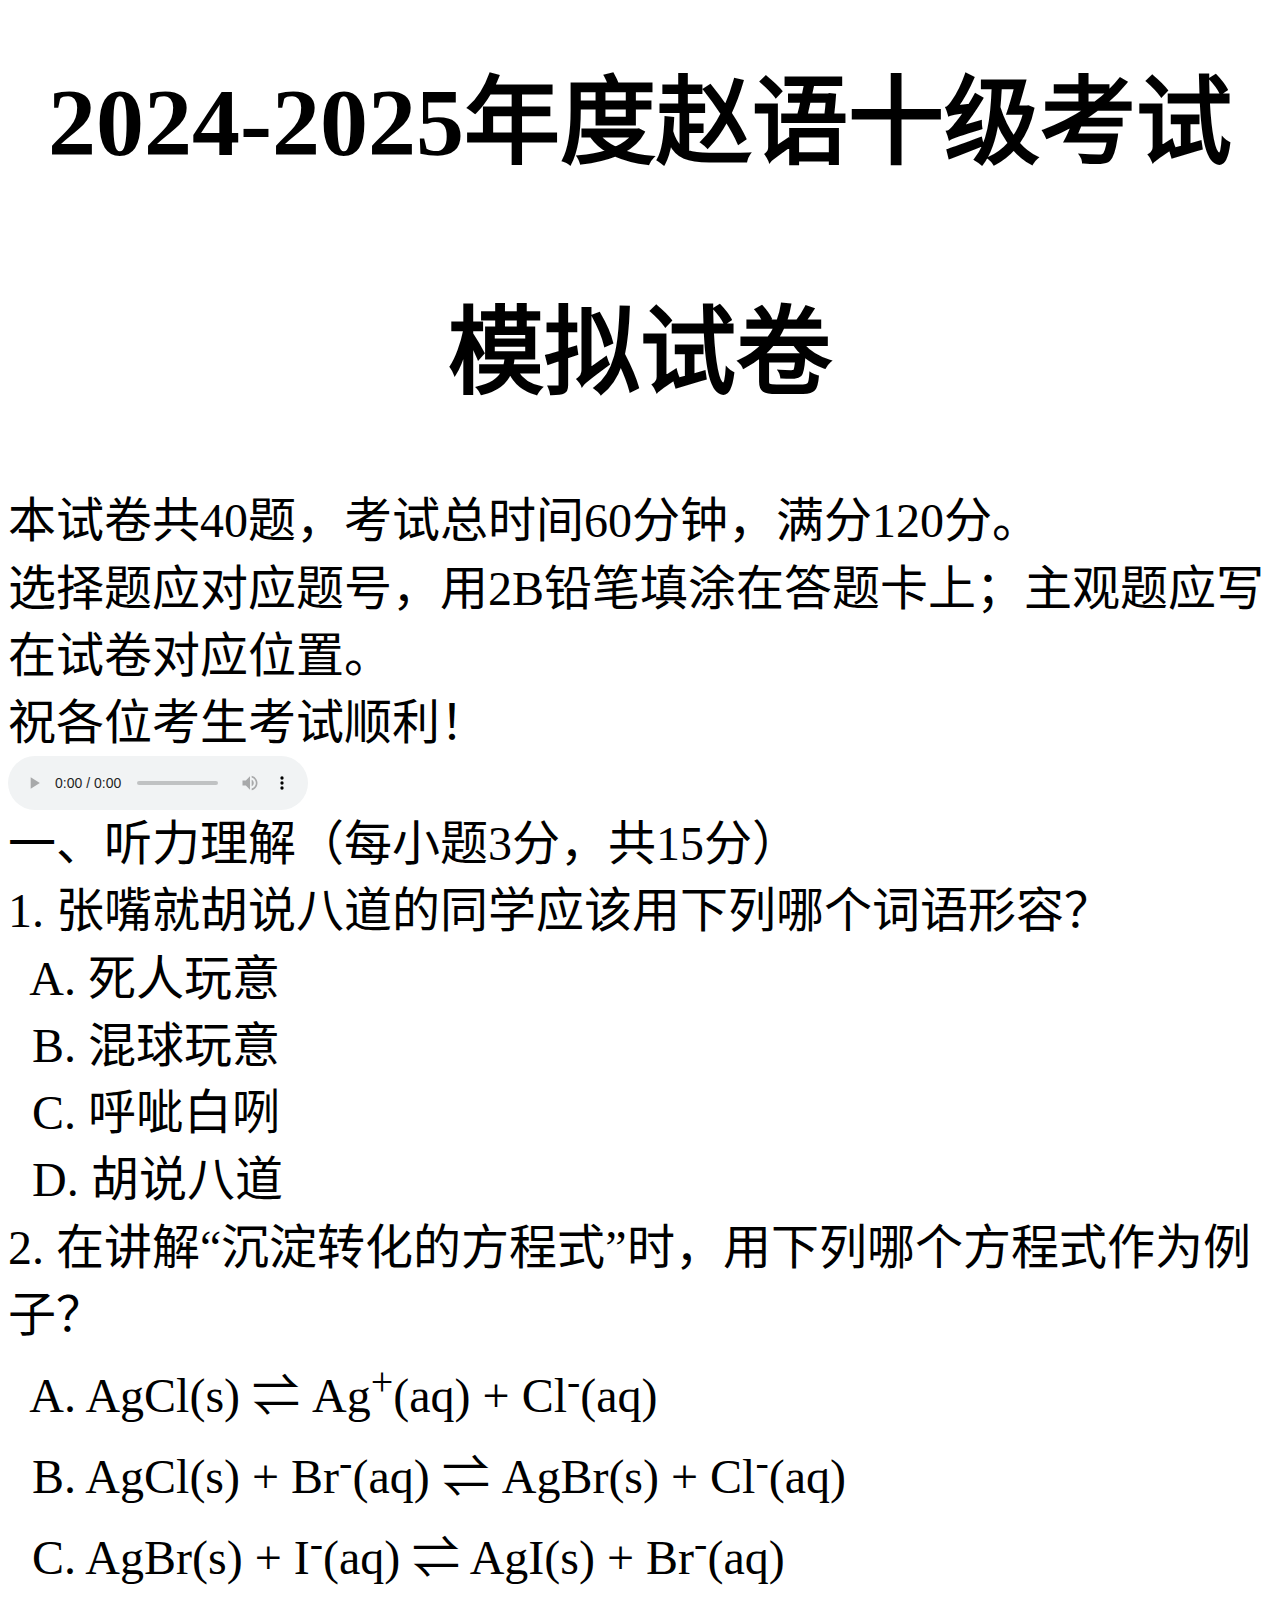
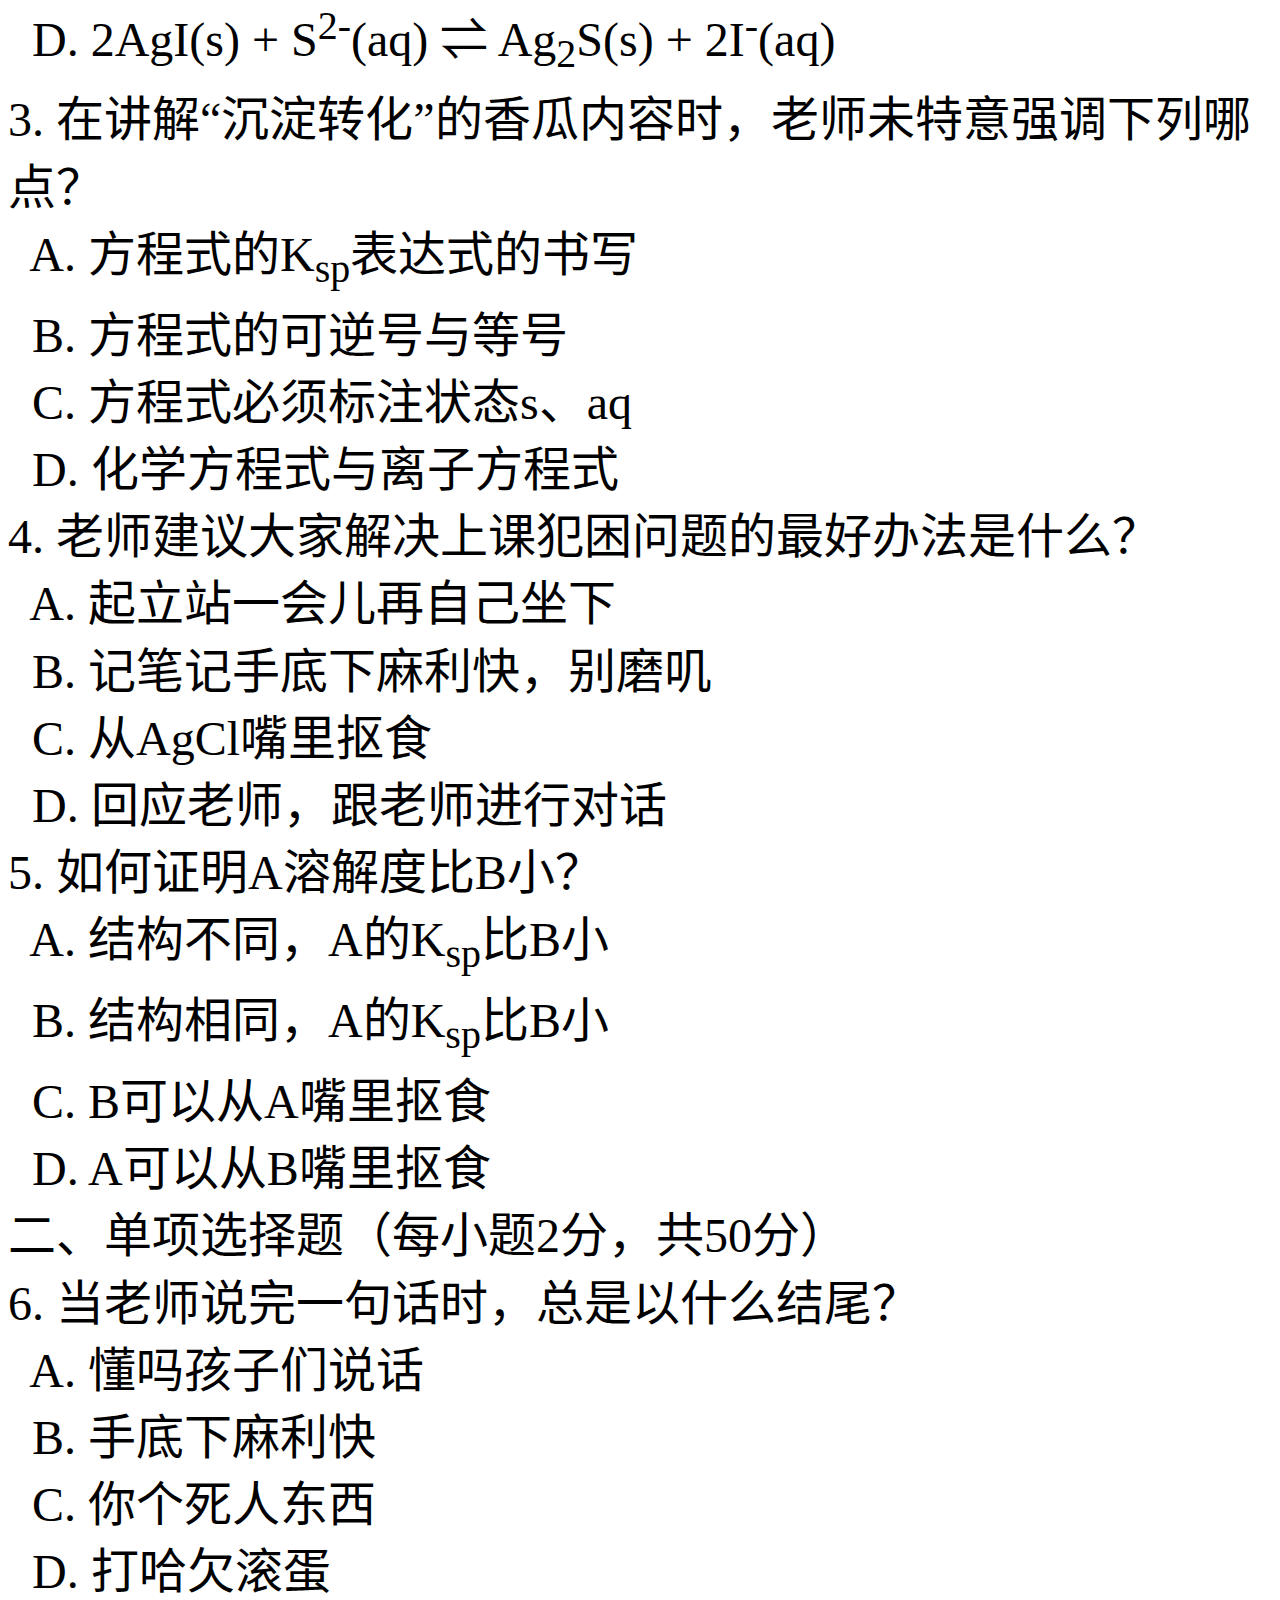
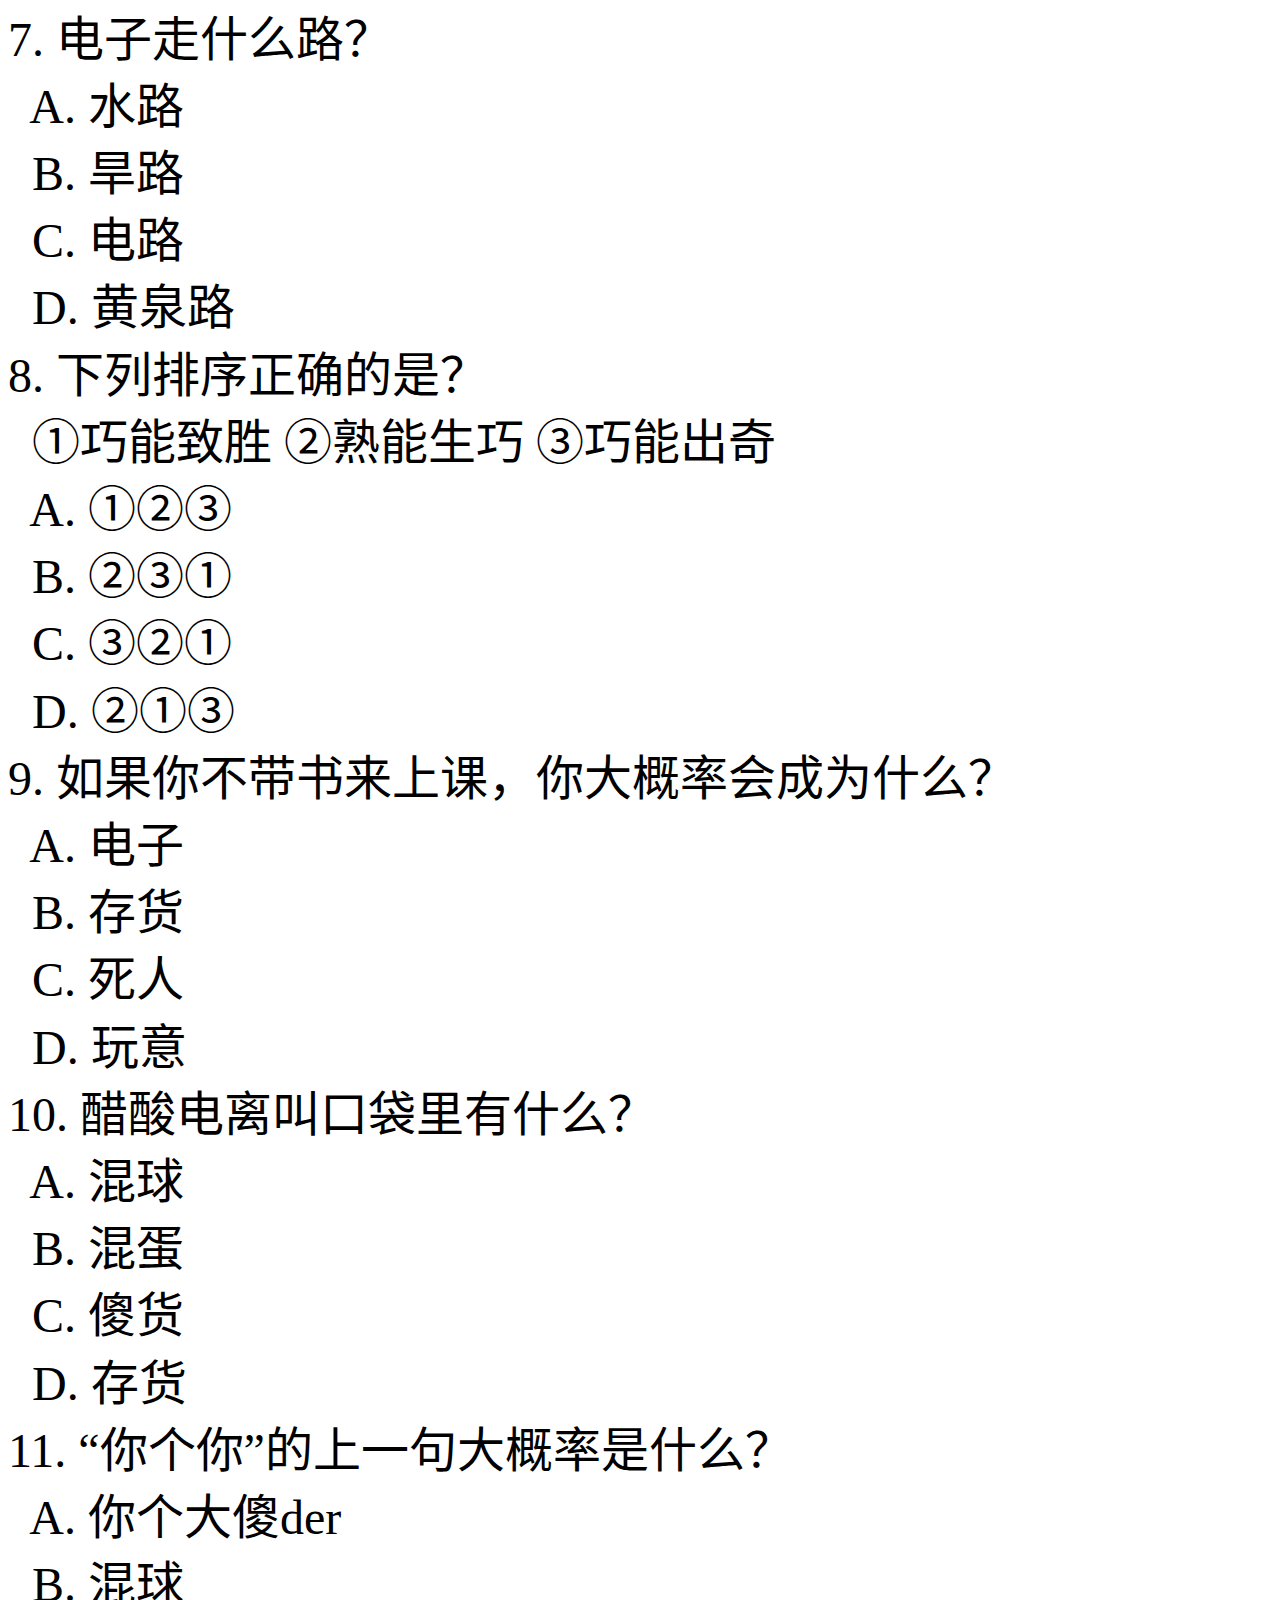
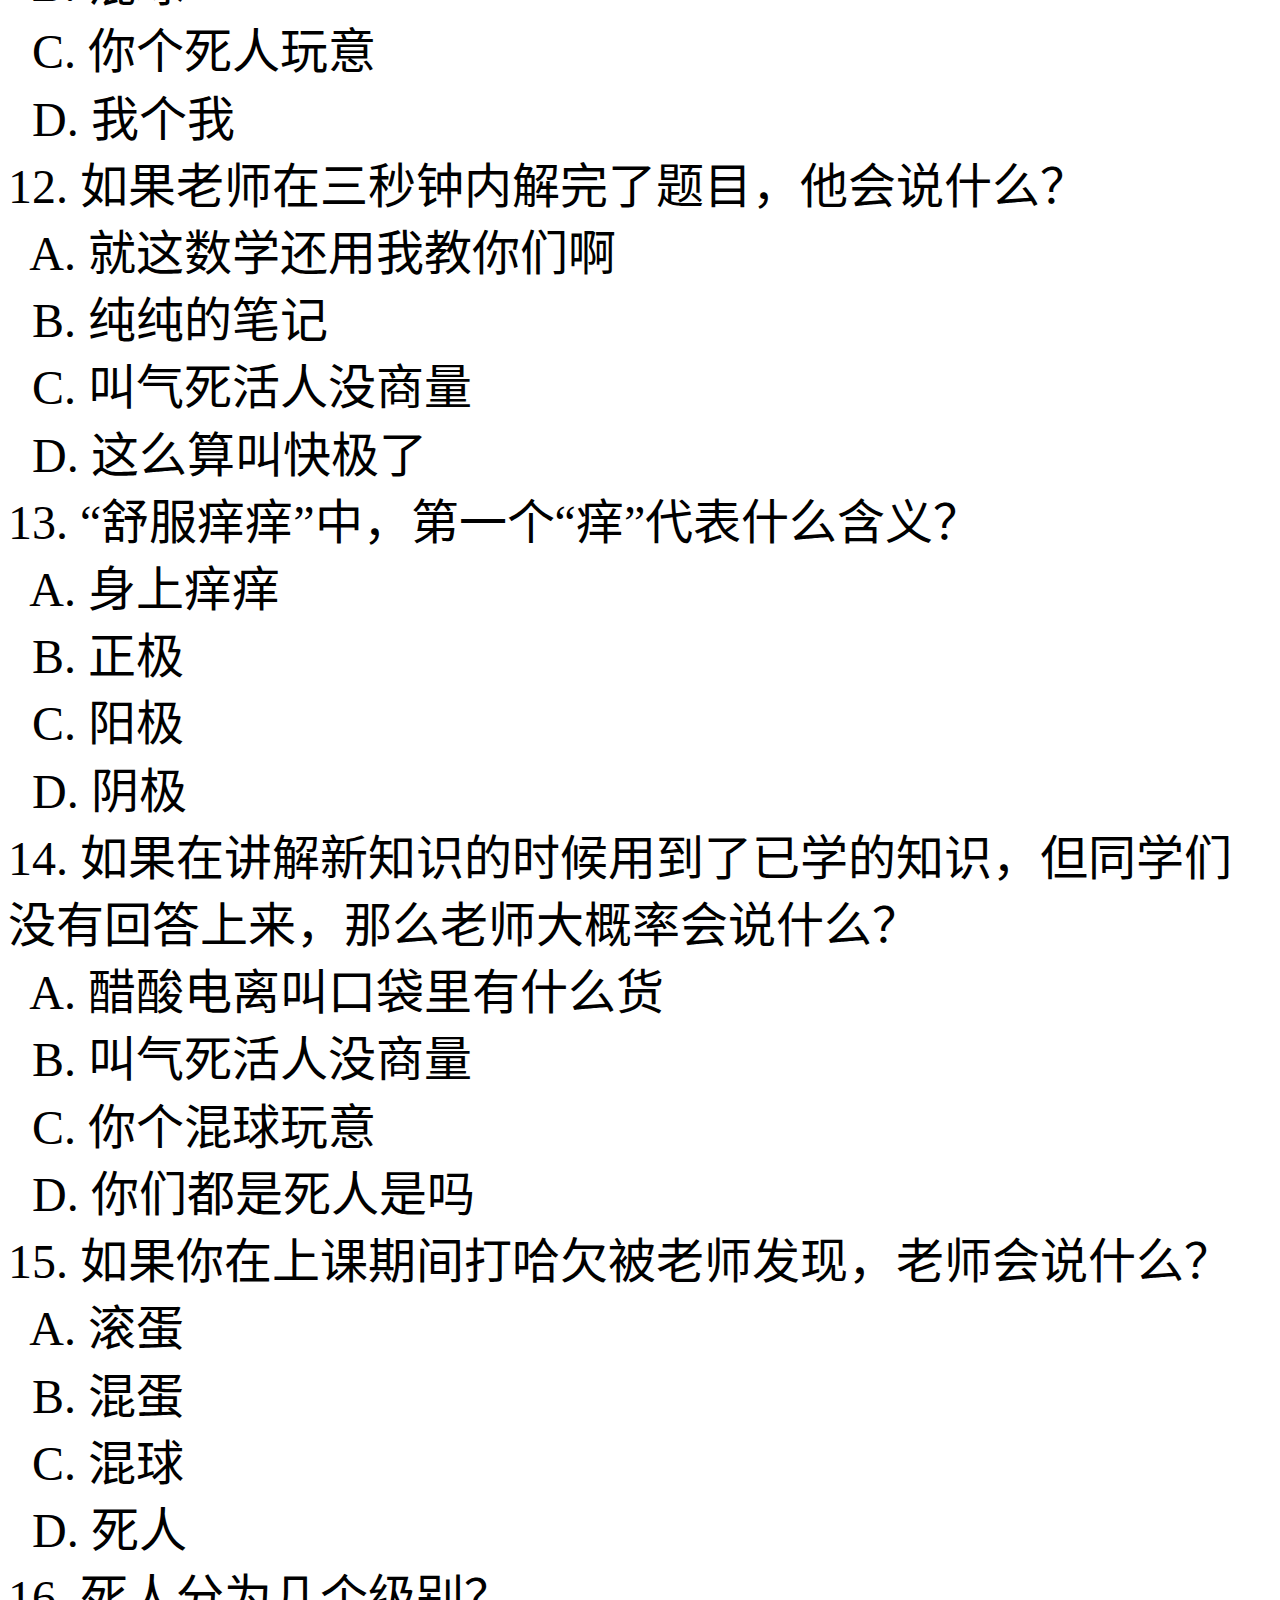
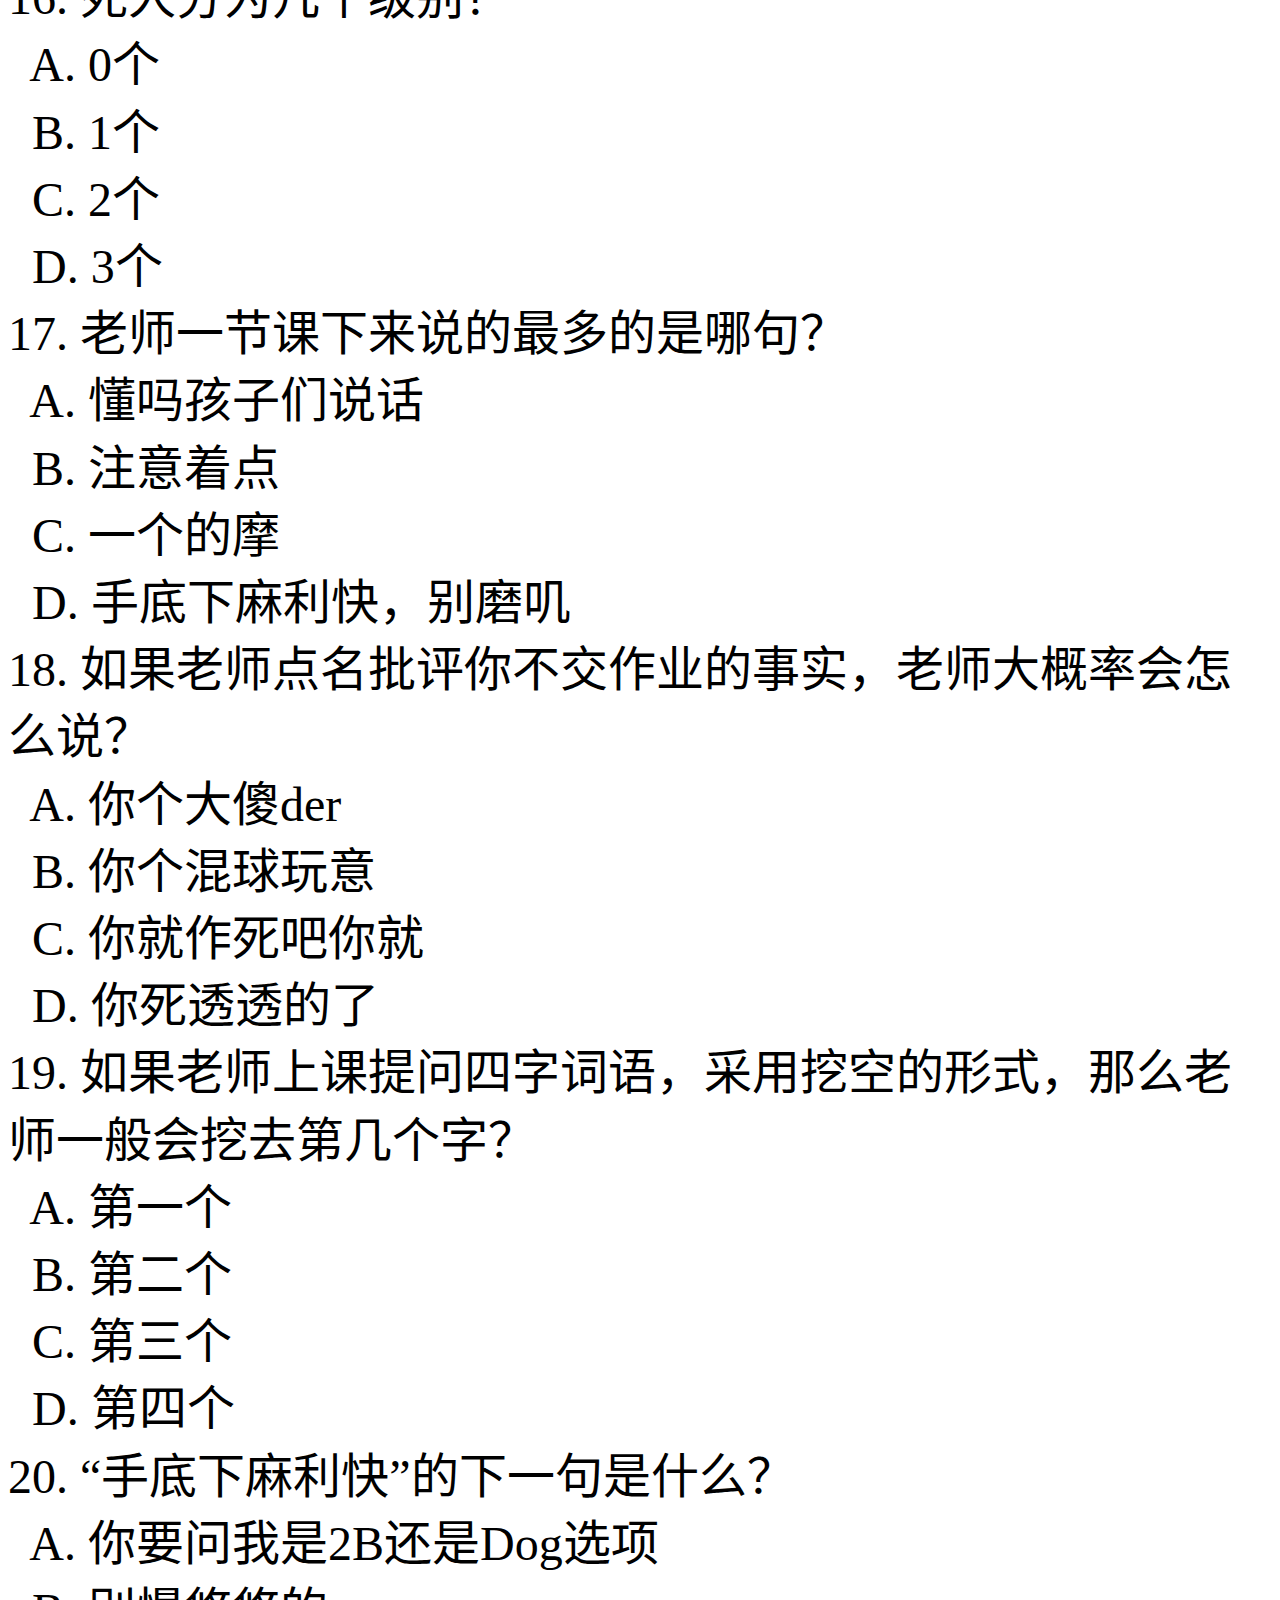
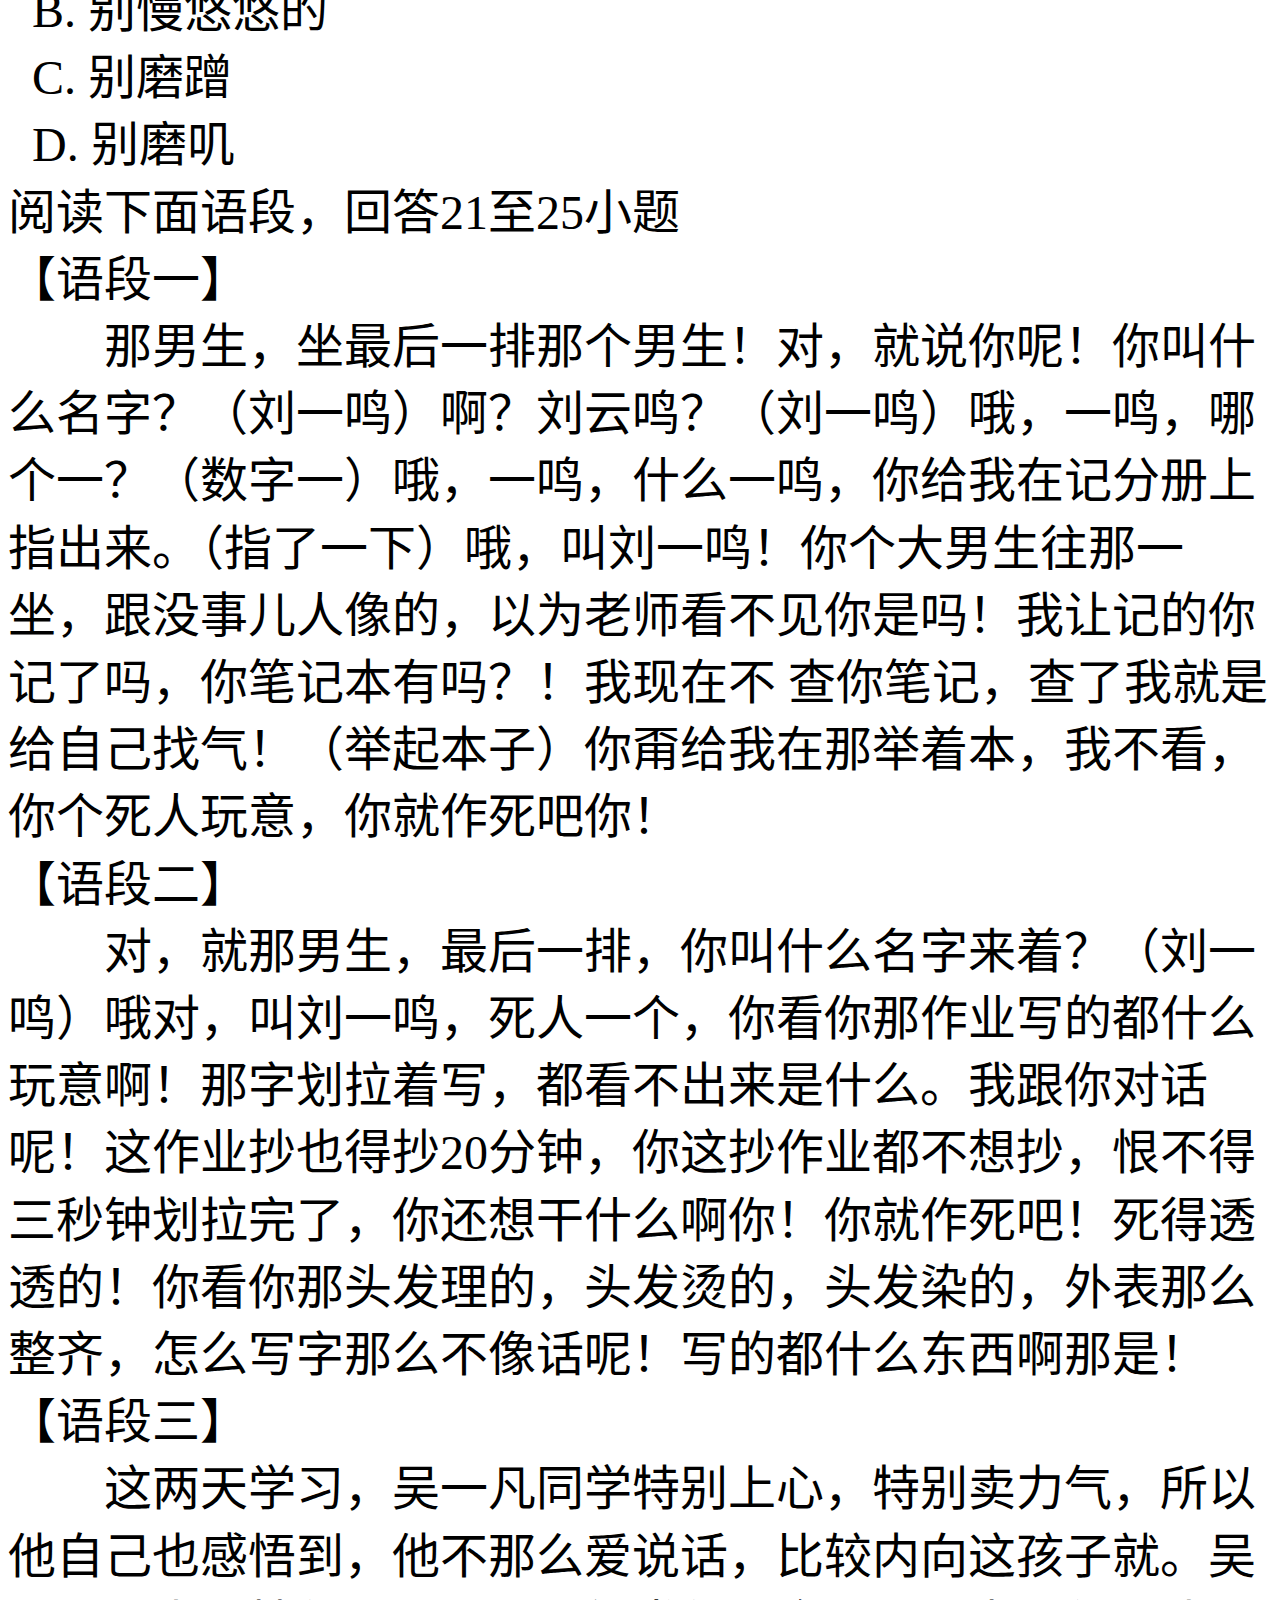
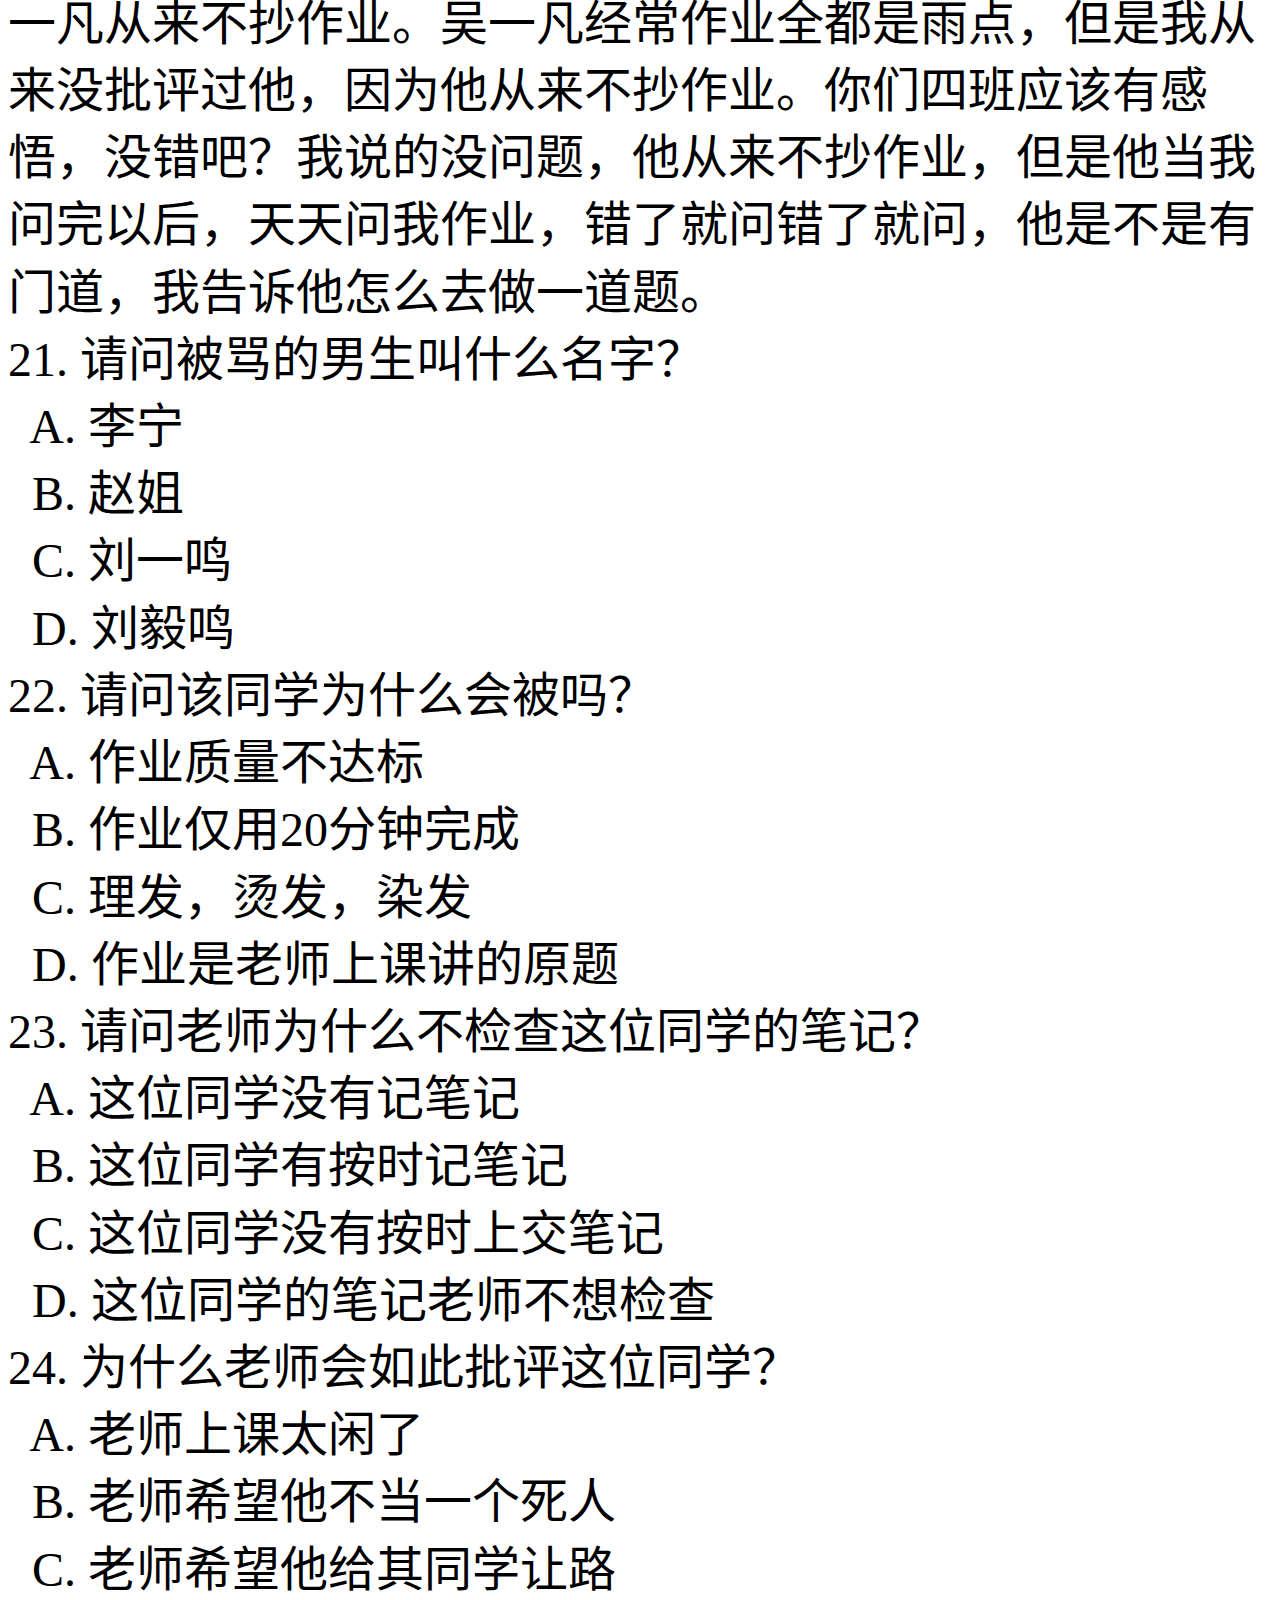
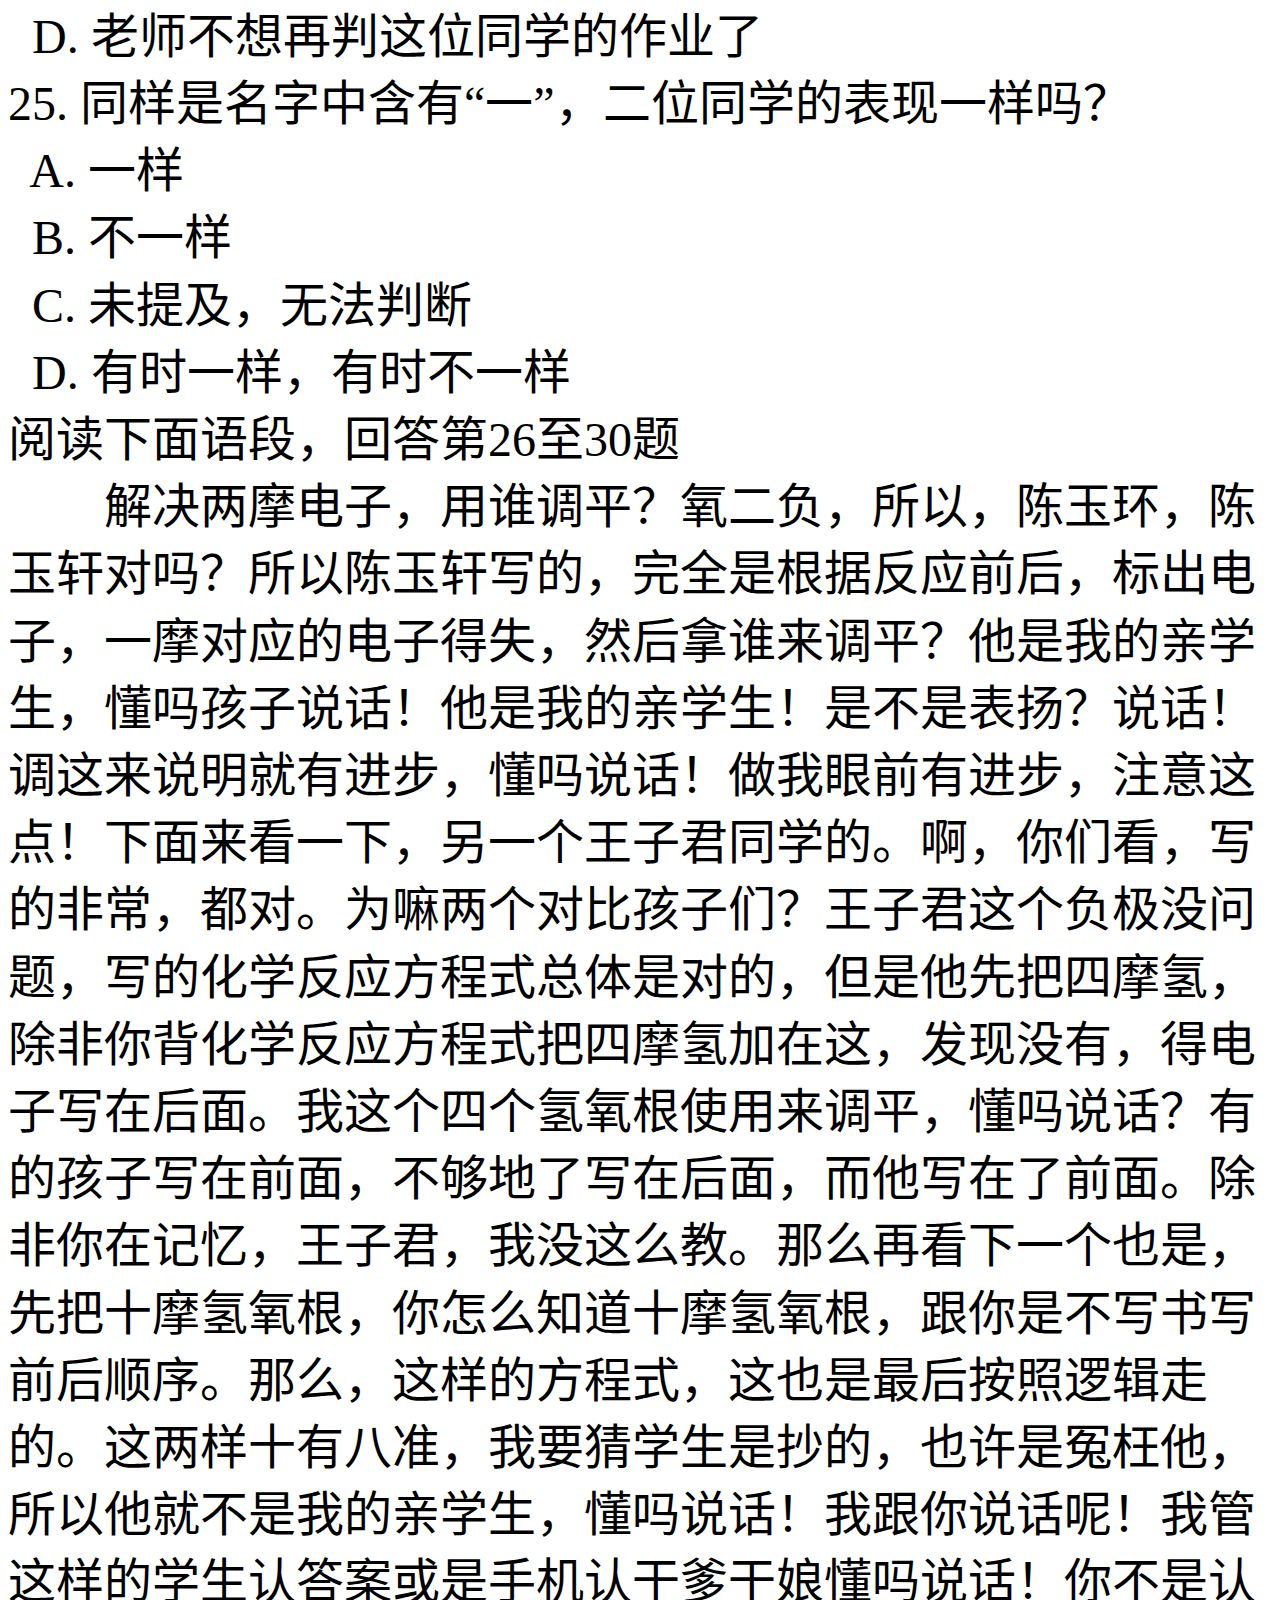
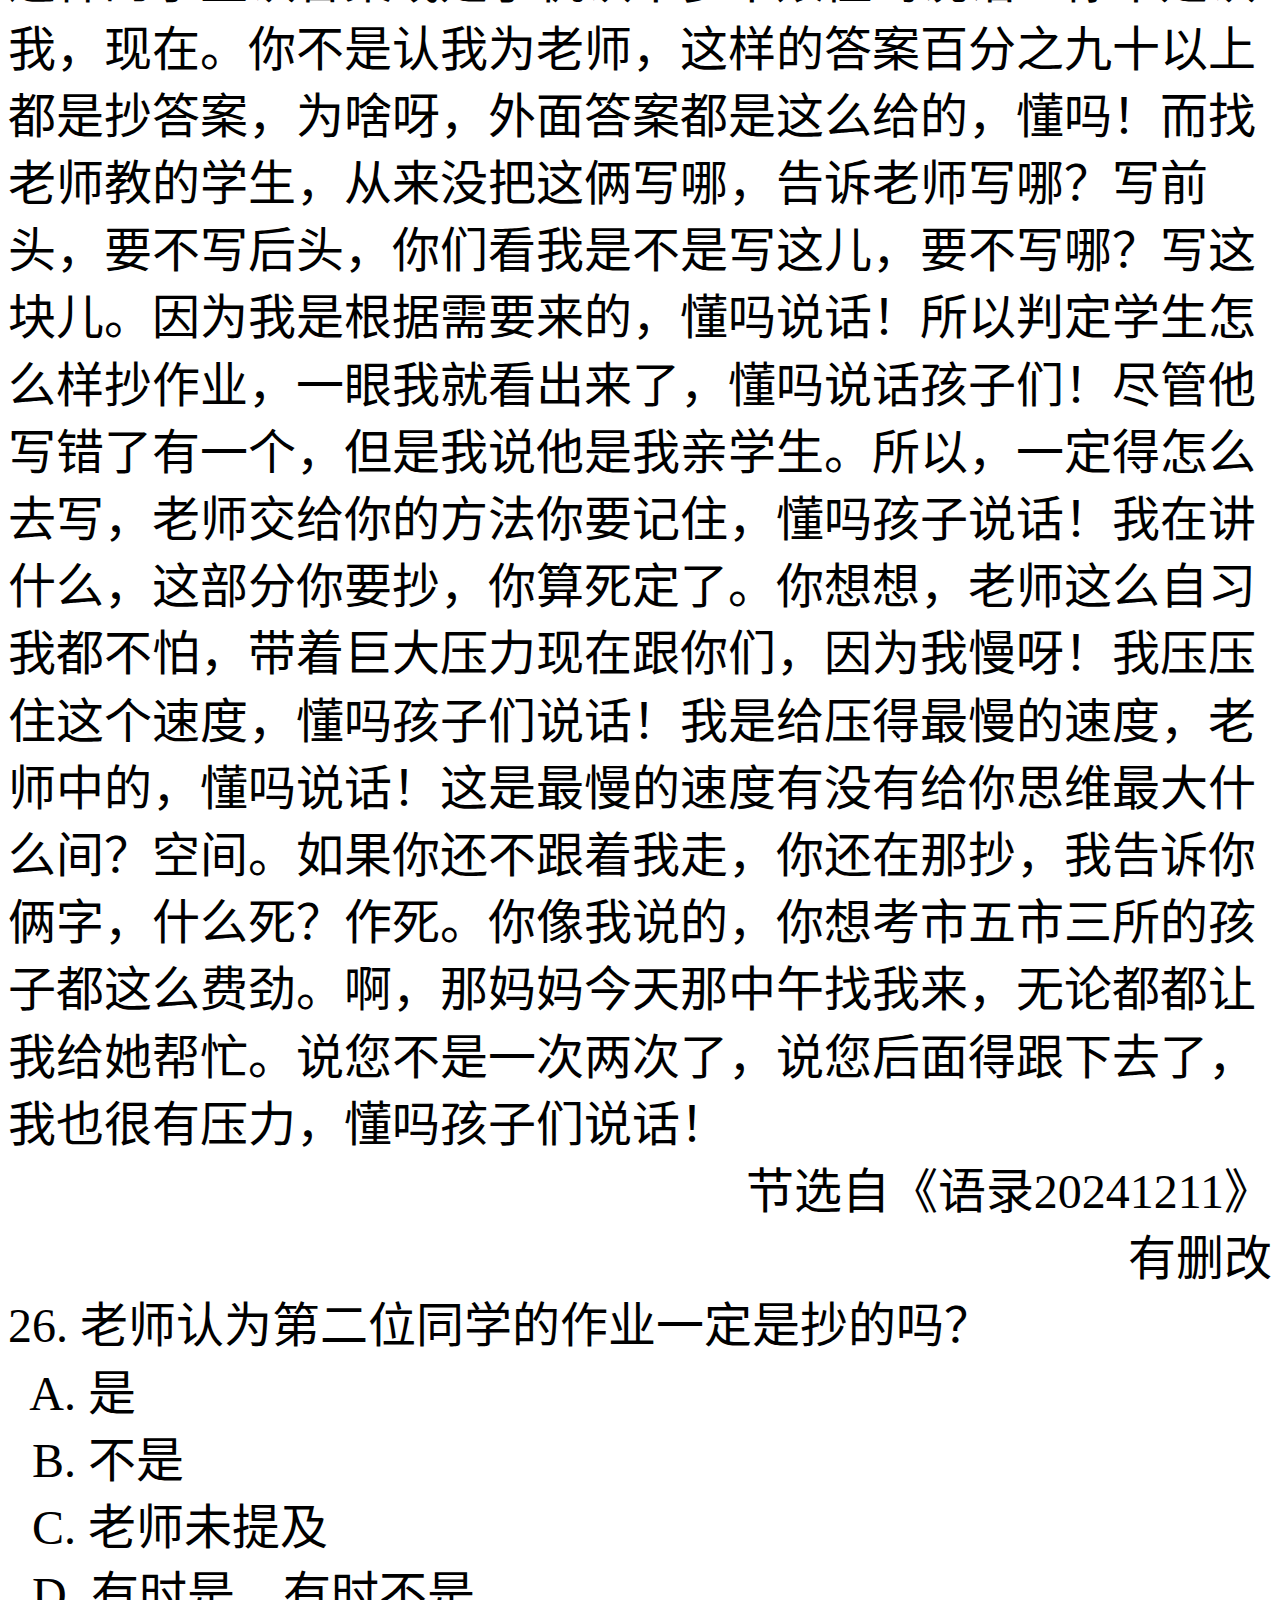
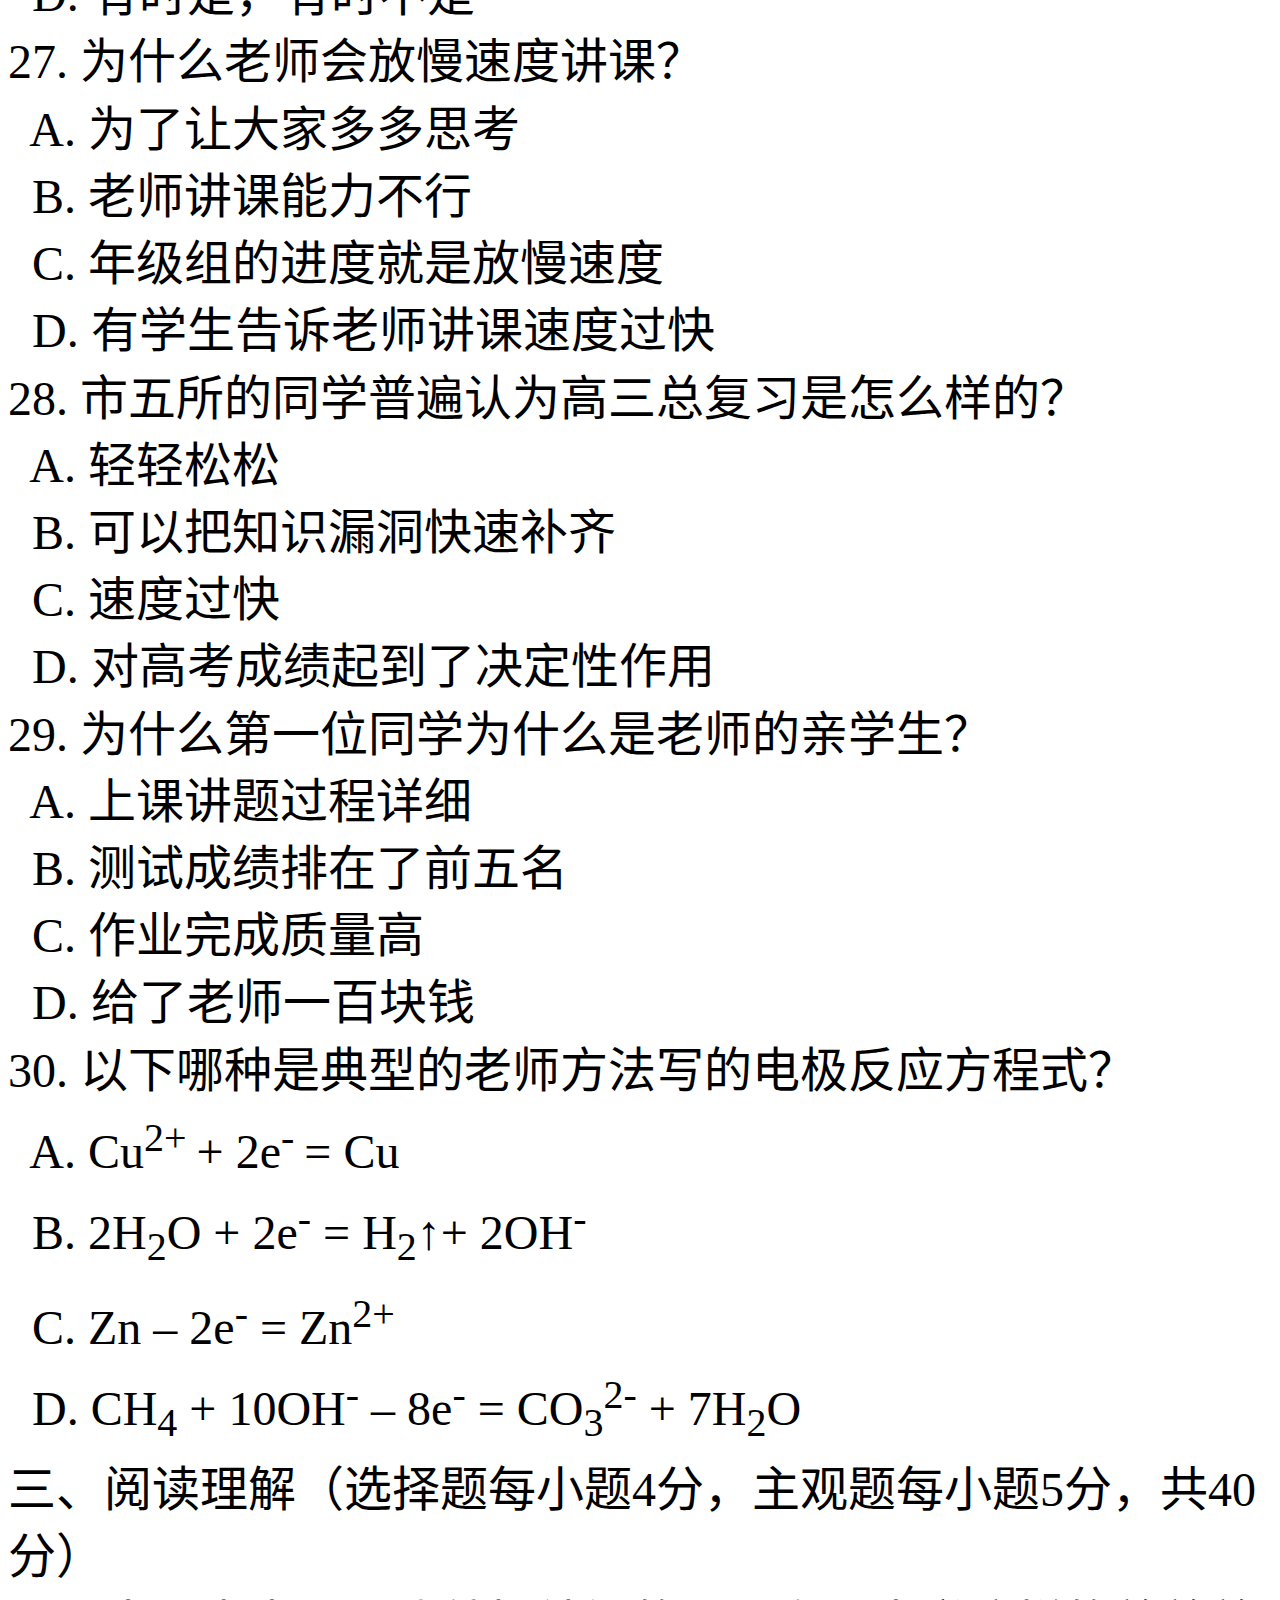
==== commit 985be8fc: "Add files via upload" ====
--- a/赵语十级考试模拟卷.htm
+++ b/赵语十级考试模拟卷.htm
@@ -9,8 +9,8 @@
 <meta name=ProgId content=Word.Document>
 <meta name=Generator content="Microsoft Word 15">
 <meta name=Originator content="Microsoft Word 15">
-<link rel=File-List href="赵语十级考试模拟卷.files/filelist.xml">
-<link rel=Edit-Time-Data href="赵语十级考试模拟卷.files/editdata.mso">
+<link rel=File-List href="����ʮ������ģ���.files/filelist.xml">
+<link rel=Edit-Time-Data href="����ʮ������ģ���.files/editdata.mso">
 <!--[if !mso]>
 <style>
 v\:* {behavior:url(#default#VML);}
@@ -19,16 +19,16 @@
 .shape {behavior:url(#default#VML);}
 </style>
 <![endif]-->
-<title>2024-2025年度赵语十级考试模拟试卷</title>
+<title>2024-2025�������ʮ������ģ���Ծ�</title>
 <!--[if gte mso 9]><xml>
  <o:DocumentProperties>
-  <o:Author>茶子 小</o:Author>
-  <o:LastAuthor>茶子 小</o:LastAuthor>
-  <o:Revision>3</o:Revision>
+  <o:Author>���� С</o:Author>
+  <o:LastAuthor>���� С</o:LastAuthor>
+  <o:Revision>2</o:Revision>
   <o:TotalTime>3</o:TotalTime>
   <o:LastPrinted>2024-12-19T16:19:00Z</o:LastPrinted>
-  <o:Created>2024-12-20T17:33:00Z</o:Created>
-  <o:LastSaved>2024-12-20T17:34:00Z</o:LastSaved>
+  <o:Created>2024-12-20T17:40:00Z</o:Created>
+  <o:LastSaved>2024-12-20T17:40:00Z</o:LastSaved>
   <o:Pages>1</o:Pages>
   <o:Words>961</o:Words>
   <o:Characters>5480</o:Characters>
@@ -41,18 +41,16 @@
   <o:AllowPNG/>
  </o:OfficeDocumentSettings>
 </xml><![endif]-->
-<link rel=dataStoreItem href="赵语十级考试模拟卷.files/item0001.xml"
-target="赵语十级考试模拟卷.files/props002.xml">
-<link rel=themeData href="赵语十级考试模拟卷.files/themedata.thmx">
-<link rel=colorSchemeMapping href="赵语十级考试模拟卷.files/colorschememapping.xml">
+<link rel=dataStoreItem href="����ʮ������ģ���.files/item0001.xml"
+target="����ʮ������ģ���.files/props002.xml">
+<link rel=themeData href="����ʮ������ģ���.files/themedata.thmx">
+<link rel=colorSchemeMapping href="����ʮ������ģ���.files/colorschememapping.xml">
 <!--[if gte mso 9]><xml>
  <w:WordDocument>
-  <w:SpellingState>Clean</w:SpellingState>
-  <w:GrammarState>Clean</w:GrammarState>
-  <w:TrackMoves>false</w:TrackMoves>
+  <w:TrackMoves/>
   <w:TrackFormatting/>
   <w:PunctuationKerning/>
-  <w:DrawingGridVerticalSpacing>7.8 磅</w:DrawingGridVerticalSpacing>
+  <w:DrawingGridVerticalSpacing>7.8 ��</w:DrawingGridVerticalSpacing>
   <w:DisplayHorizontalDrawingGridEvery>0</w:DisplayHorizontalDrawingGridEvery>
   <w:DisplayVerticalDrawingGridEvery>2</w:DisplayVerticalDrawingGridEvery>
   <w:ValidateAgainstSchemas/>
@@ -674,12 +672,12 @@
    Name="Smart Link"/>
  </w:LatentStyles>
 </xml><![endif]-->
-<link rel=plchdr href="赵语十级考试模拟卷.files/plchdr.htm">
+<link rel=plchdr href="����ʮ������ģ���.files/plchdr.htm">
 <style>
 <!--
  /* Font Definitions */
  @font-face
-	{font-family:宋体;
+	{font-family:����;
 	panose-1:2 1 6 0 3 1 1 1 1 1;
 	mso-font-alt:SimSun;
 	mso-font-charset:134;
@@ -689,7 +687,7 @@
 @font-face
 	{font-family:"MS Gothic";
 	panose-1:2 11 6 9 7 2 5 8 2 4;
-	mso-font-alt:"ＭＳ ゴシック";
+	mso-font-alt:"�ͣ� �����å�";
 	mso-font-charset:128;
 	mso-generic-font-family:modern;
 	mso-font-pitch:fixed;
@@ -702,7 +700,7 @@
 	mso-font-pitch:variable;
 	mso-font-signature:-536869121 1107305727 33554432 0 415 0;}
 @font-face
-	{font-family:等线;
+	{font-family:����;
 	panose-1:2 1 6 0 3 1 1 1 1 1;
 	mso-font-alt:DengXian;
 	mso-font-charset:134;
@@ -710,21 +708,21 @@
 	mso-font-pitch:variable;
 	mso-font-signature:-1610612033 953122042 22 0 262159 0;}
 @font-face
-	{font-family:楷体;
+	{font-family:����;
 	panose-1:2 1 6 9 6 1 1 1 1 1;
 	mso-font-charset:134;
 	mso-generic-font-family:modern;
 	mso-font-pitch:fixed;
 	mso-font-signature:-2147482945 953122042 22 0 262145 0;}
 @font-face
-	{font-family:"\@宋体";
+	{font-family:"\@����";
 	panose-1:2 1 6 0 3 1 1 1 1 1;
 	mso-font-charset:134;
 	mso-generic-font-family:auto;
 	mso-font-pitch:variable;
 	mso-font-signature:515 680460288 22 0 262145 0;}
 @font-face
-	{font-family:"\@楷体";
+	{font-family:"\@����";
 	mso-font-charset:134;
 	mso-generic-font-family:modern;
 	mso-font-pitch:fixed;
@@ -737,7 +735,7 @@
 	mso-font-pitch:fixed;
 	mso-font-signature:-536870145 1791491579 134217746 0 131231 0;}
 @font-face
-	{font-family:"\@等线";
+	{font-family:"\@����";
 	panose-1:2 1 6 0 3 1 1 1 1 1;
 	mso-font-charset:134;
 	mso-generic-font-family:auto;
@@ -753,7 +751,7 @@
 	font-size:11.0pt;
 	mso-bidi-font-size:12.0pt;
 	font-family:"Times New Roman",serif;
-	mso-fareast-font-family:宋体;
+	mso-fareast-font-family:����;
 	mso-bidi-font-family:"Times New Roman";
 	mso-bidi-theme-font:minor-bidi;
 	mso-font-kerning:1.0pt;
@@ -762,8 +760,8 @@
 	{mso-style-priority:9;
 	mso-style-unhide:no;
 	mso-style-qformat:yes;
-	mso-style-link:"标题 1 字符";
-	mso-style-next:正文;
+	mso-style-link:"���� 1 �ַ�";
+	mso-style-next:����;
 	margin-top:17.0pt;
 	margin-right:0cm;
 	margin-bottom:16.5pt;
@@ -774,7 +772,7 @@
 	mso-outline-level:1;
 	font-size:22.0pt;
 	font-family:"Times New Roman",serif;
-	mso-fareast-font-family:宋体;
+	mso-fareast-font-family:����;
 	mso-bidi-font-family:"Times New Roman";
 	mso-bidi-theme-font:minor-bidi;
 	mso-font-kerning:22.0pt;
@@ -783,8 +781,8 @@
 	{mso-style-noshow:yes;
 	mso-style-priority:9;
 	mso-style-qformat:yes;
-	mso-style-link:"标题 2 字符";
-	mso-style-next:正文;
+	mso-style-link:"���� 2 �ַ�";
+	mso-style-next:����;
 	margin-top:13.0pt;
 	margin-right:0cm;
 	margin-bottom:13.0pt;
@@ -794,12 +792,12 @@
 	page-break-after:avoid;
 	mso-outline-level:2;
 	font-size:16.0pt;
-	font-family:"等线 Light";
-	mso-ascii-font-family:"等线 Light";
+	font-family:"���� Light";
+	mso-ascii-font-family:"���� Light";
 	mso-ascii-theme-font:major-latin;
-	mso-fareast-font-family:"等线 Light";
+	mso-fareast-font-family:"���� Light";
 	mso-fareast-theme-font:major-fareast;
-	mso-hansi-font-family:"等线 Light";
+	mso-hansi-font-family:"���� Light";
 	mso-hansi-theme-font:major-latin;
 	mso-bidi-font-family:"Times New Roman";
 	mso-bidi-theme-font:major-bidi;
@@ -807,7 +805,7 @@
 	mso-ligatures:standardcontextual;}
 p.MsoHeader, li.MsoHeader, div.MsoHeader
 	{mso-style-priority:99;
-	mso-style-link:"页眉 字符";
+	mso-style-link:"ҳü �ַ�";
 	margin:0cm;
 	text-align:center;
 	mso-pagination:none;
@@ -815,21 +813,21 @@
 	layout-grid-mode:char;
 	font-size:9.0pt;
 	font-family:"Times New Roman",serif;
-	mso-fareast-font-family:宋体;
+	mso-fareast-font-family:����;
 	mso-bidi-font-family:"Times New Roman";
 	mso-bidi-theme-font:minor-bidi;
 	mso-font-kerning:1.0pt;
 	mso-ligatures:standardcontextual;}
 p.MsoFooter, li.MsoFooter, div.MsoFooter
 	{mso-style-priority:99;
-	mso-style-link:"页脚 字符";
+	mso-style-link:"ҳ�� �ַ�";
 	margin:0cm;
 	mso-pagination:none;
 	tab-stops:center 207.65pt right 415.3pt;
 	layout-grid-mode:char;
 	font-size:9.0pt;
 	font-family:"Times New Roman",serif;
-	mso-fareast-font-family:宋体;
+	mso-fareast-font-family:����;
 	mso-bidi-font-family:"Times New Roman";
 	mso-bidi-theme-font:minor-bidi;
 	mso-font-kerning:1.0pt;
@@ -839,8 +837,8 @@
 	mso-style-priority:10;
 	mso-style-unhide:no;
 	mso-style-qformat:yes;
-	mso-style-link:"标题 字符";
-	mso-style-next:正文;
+	mso-style-link:"���� �ַ�";
+	mso-style-next:����;
 	margin-top:0cm;
 	margin-right:0cm;
 	margin-bottom:4.0pt;
@@ -851,7 +849,7 @@
 	font-size:12.0pt;
 	mso-bidi-font-size:28.0pt;
 	font-family:"Times New Roman",serif;
-	mso-fareast-font-family:宋体;
+	mso-fareast-font-family:����;
 	mso-bidi-font-family:"Times New Roman";
 	mso-bidi-theme-font:major-bidi;
 	color:black;
@@ -865,8 +863,8 @@
 	mso-style-priority:10;
 	mso-style-unhide:no;
 	mso-style-qformat:yes;
-	mso-style-link:"标题 字符";
-	mso-style-next:正文;
+	mso-style-link:"���� �ַ�";
+	mso-style-next:����;
 	mso-style-type:export-only;
 	margin:0cm;
 	mso-add-space:auto;
@@ -875,7 +873,7 @@
 	font-size:12.0pt;
 	mso-bidi-font-size:28.0pt;
 	font-family:"Times New Roman",serif;
-	mso-fareast-font-family:宋体;
+	mso-fareast-font-family:����;
 	mso-bidi-font-family:"Times New Roman";
 	mso-bidi-theme-font:major-bidi;
 	color:black;
@@ -889,8 +887,8 @@
 	mso-style-priority:10;
 	mso-style-unhide:no;
 	mso-style-qformat:yes;
-	mso-style-link:"标题 字符";
-	mso-style-next:正文;
+	mso-style-link:"���� �ַ�";
+	mso-style-next:����;
 	mso-style-type:export-only;
 	margin:0cm;
 	mso-add-space:auto;
@@ -899,7 +897,7 @@
 	font-size:12.0pt;
 	mso-bidi-font-size:28.0pt;
 	font-family:"Times New Roman",serif;
-	mso-fareast-font-family:宋体;
+	mso-fareast-font-family:����;
 	mso-bidi-font-family:"Times New Roman";
 	mso-bidi-theme-font:major-bidi;
 	color:black;
@@ -913,8 +911,8 @@
 	mso-style-priority:10;
 	mso-style-unhide:no;
 	mso-style-qformat:yes;
-	mso-style-link:"标题 字符";
-	mso-style-next:正文;
+	mso-style-link:"���� �ַ�";
+	mso-style-next:����;
 	mso-style-type:export-only;
 	margin-top:0cm;
 	margin-right:0cm;
@@ -926,7 +924,7 @@
 	font-size:12.0pt;
 	mso-bidi-font-size:28.0pt;
 	font-family:"Times New Roman",serif;
-	mso-fareast-font-family:宋体;
+	mso-fareast-font-family:����;
 	mso-bidi-font-family:"Times New Roman";
 	mso-bidi-theme-font:major-bidi;
 	color:black;
@@ -940,13 +938,13 @@
 	mso-style-priority:11;
 	mso-style-unhide:no;
 	mso-style-qformat:yes;
-	mso-style-link:"副标题 字符";
-	mso-style-next:正文;
+	mso-style-link:"������ �ַ�";
+	mso-style-next:����;
 	margin:0cm;
 	mso-pagination:none;
 	font-size:14.0pt;
 	font-family:"Times New Roman",serif;
-	mso-fareast-font-family:宋体;
+	mso-fareast-font-family:����;
 	mso-bidi-font-family:"Times New Roman";
 	mso-bidi-theme-font:major-bidi;
 	color:black;
@@ -984,22 +982,22 @@
 	font-size:11.0pt;
 	mso-bidi-font-size:12.0pt;
 	font-family:"Times New Roman",serif;
-	mso-fareast-font-family:宋体;
+	mso-fareast-font-family:����;
 	mso-bidi-font-family:"Times New Roman";
 	mso-bidi-theme-font:minor-bidi;
 	mso-font-kerning:1.0pt;
 	mso-ligatures:standardcontextual;}
 span.a
-	{mso-style-name:"标题 字符";
+	{mso-style-name:"���� �ַ�";
 	mso-style-priority:10;
 	mso-style-unhide:no;
 	mso-style-locked:yes;
-	mso-style-link:标题;
+	mso-style-link:����;
 	mso-ansi-font-size:12.0pt;
 	mso-bidi-font-size:28.0pt;
 	font-family:"Times New Roman",serif;
 	mso-ascii-font-family:"Times New Roman";
-	mso-fareast-font-family:宋体;
+	mso-fareast-font-family:����;
 	mso-hansi-font-family:"Times New Roman";
 	mso-bidi-font-family:"Times New Roman";
 	mso-bidi-theme-font:major-bidi;
@@ -1010,16 +1008,16 @@
 	font-weight:bold;
 	mso-bidi-font-weight:normal;}
 span.a0
-	{mso-style-name:"副标题 字符";
+	{mso-style-name:"������ �ַ�";
 	mso-style-priority:11;
 	mso-style-unhide:no;
 	mso-style-locked:yes;
-	mso-style-link:副标题;
+	mso-style-link:������;
 	mso-ansi-font-size:14.0pt;
 	mso-bidi-font-size:14.0pt;
 	font-family:"Times New Roman",serif;
 	mso-ascii-font-family:"Times New Roman";
-	mso-fareast-font-family:宋体;
+	mso-fareast-font-family:����;
 	mso-hansi-font-family:"Times New Roman";
 	mso-bidi-font-family:"Times New Roman";
 	mso-bidi-theme-font:major-bidi;
@@ -1029,13 +1027,13 @@
 	font-weight:bold;
 	mso-bidi-font-weight:normal;}
 p.a1, li.a1, div.a1
-	{mso-style-name:章节标题;
+	{mso-style-name:�½ڱ���;
 	mso-style-update:auto;
 	mso-style-unhide:no;
 	mso-style-qformat:yes;
-	mso-style-parent:"标题 1";
-	mso-style-link:"章节标题 字符";
-	mso-style-next:正文;
+	mso-style-parent:"���� 1";
+	mso-style-link:"�½ڱ��� �ַ�";
+	mso-style-next:����;
 	mso-margin-top-alt:auto;
 	margin-right:0cm;
 	mso-margin-bottom-alt:auto;
@@ -1048,50 +1046,50 @@
 	font-size:14.0pt;
 	mso-bidi-font-size:22.0pt;
 	font-family:"Times New Roman",serif;
-	mso-fareast-font-family:宋体;
+	mso-fareast-font-family:����;
 	mso-bidi-font-family:"Times New Roman";
 	mso-bidi-theme-font:minor-bidi;
 	mso-font-kerning:22.0pt;
 	mso-ligatures:standardcontextual;
 	font-weight:bold;}
 span.a2
-	{mso-style-name:"章节标题 字符";
+	{mso-style-name:"�½ڱ��� �ַ�";
 	mso-style-unhide:no;
 	mso-style-locked:yes;
-	mso-style-parent:"标题 1 字符";
-	mso-style-link:章节标题;
+	mso-style-parent:"���� 1 �ַ�";
+	mso-style-link:�½ڱ���;
 	mso-ansi-font-size:14.0pt;
 	mso-bidi-font-size:22.0pt;
 	font-family:"Times New Roman",serif;
 	mso-ascii-font-family:"Times New Roman";
-	mso-fareast-font-family:宋体;
+	mso-fareast-font-family:����;
 	mso-hansi-font-family:"Times New Roman";
 	mso-font-kerning:22.0pt;
 	mso-ligatures:standardcontextual;
 	font-weight:bold;}
 span.1
-	{mso-style-name:"标题 1 字符";
+	{mso-style-name:"���� 1 �ַ�";
 	mso-style-priority:9;
 	mso-style-unhide:no;
 	mso-style-locked:yes;
-	mso-style-link:"标题 1";
+	mso-style-link:"���� 1";
 	mso-ansi-font-size:22.0pt;
 	mso-bidi-font-size:22.0pt;
 	font-family:"Times New Roman",serif;
 	mso-ascii-font-family:"Times New Roman";
-	mso-fareast-font-family:宋体;
+	mso-fareast-font-family:����;
 	mso-hansi-font-family:"Times New Roman";
 	mso-font-kerning:22.0pt;
 	mso-ligatures:standardcontextual;
 	font-weight:bold;}
 p.a3, li.a3, div.a3
-	{mso-style-name:小标题;
+	{mso-style-name:С����;
 	mso-style-update:auto;
 	mso-style-unhide:no;
 	mso-style-qformat:yes;
-	mso-style-parent:"标题 2";
-	mso-style-link:"小标题 字符";
-	mso-style-next:正文;
+	mso-style-parent:"���� 2";
+	mso-style-link:"С���� �ַ�";
+	mso-style-next:����;
 	margin:0cm;
 	line-height:172%;
 	mso-pagination:lines-together;
@@ -1100,84 +1098,78 @@
 	font-size:14.0pt;
 	mso-bidi-font-size:16.0pt;
 	font-family:"Times New Roman",serif;
-	mso-fareast-font-family:宋体;
+	mso-fareast-font-family:����;
 	mso-bidi-font-family:"Times New Roman";
 	mso-bidi-theme-font:major-bidi;
 	mso-font-kerning:1.0pt;
 	mso-ligatures:standardcontextual;
 	font-weight:bold;}
 span.a4
-	{mso-style-name:"小标题 字符";
+	{mso-style-name:"С���� �ַ�";
 	mso-style-unhide:no;
 	mso-style-locked:yes;
-	mso-style-parent:"标题 2 字符";
-	mso-style-link:小标题;
+	mso-style-parent:"���� 2 �ַ�";
+	mso-style-link:С����;
 	mso-ansi-font-size:14.0pt;
 	mso-bidi-font-size:16.0pt;
 	font-family:"Times New Roman",serif;
 	mso-ascii-font-family:"Times New Roman";
-	mso-fareast-font-family:宋体;
+	mso-fareast-font-family:����;
 	mso-hansi-font-family:"Times New Roman";
 	mso-bidi-font-family:"Times New Roman";
 	mso-bidi-theme-font:major-bidi;
 	mso-ligatures:standardcontextual;
 	font-weight:bold;}
 span.2
-	{mso-style-name:"标题 2 字符";
+	{mso-style-name:"���� 2 �ַ�";
 	mso-style-noshow:yes;
 	mso-style-priority:9;
 	mso-style-unhide:no;
 	mso-style-locked:yes;
-	mso-style-link:"标题 2";
+	mso-style-link:"���� 2";
 	mso-ansi-font-size:16.0pt;
 	mso-bidi-font-size:16.0pt;
-	font-family:"等线 Light";
-	mso-ascii-font-family:"等线 Light";
+	font-family:"���� Light";
+	mso-ascii-font-family:"���� Light";
 	mso-ascii-theme-font:major-latin;
-	mso-fareast-font-family:"等线 Light";
+	mso-fareast-font-family:"���� Light";
 	mso-fareast-theme-font:major-fareast;
-	mso-hansi-font-family:"等线 Light";
+	mso-hansi-font-family:"���� Light";
 	mso-hansi-theme-font:major-latin;
 	mso-bidi-font-family:"Times New Roman";
 	mso-bidi-theme-font:major-bidi;
 	mso-ligatures:standardcontextual;
 	font-weight:bold;}
 span.a5
-	{mso-style-name:"页眉 字符";
+	{mso-style-name:"ҳü �ַ�";
 	mso-style-priority:99;
 	mso-style-unhide:no;
 	mso-style-locked:yes;
-	mso-style-link:页眉;
+	mso-style-link:ҳü;
 	mso-ansi-font-size:9.0pt;
 	mso-bidi-font-size:9.0pt;
 	font-family:"Times New Roman",serif;
 	mso-ascii-font-family:"Times New Roman";
-	mso-fareast-font-family:宋体;
+	mso-fareast-font-family:����;
 	mso-hansi-font-family:"Times New Roman";
 	mso-ligatures:standardcontextual;}
 span.a6
-	{mso-style-name:"页脚 字符";
+	{mso-style-name:"ҳ�� �ַ�";
 	mso-style-priority:99;
 	mso-style-unhide:no;
 	mso-style-locked:yes;
-	mso-style-link:页脚;
+	mso-style-link:ҳ��;
 	mso-ansi-font-size:9.0pt;
 	mso-bidi-font-size:9.0pt;
 	font-family:"Times New Roman",serif;
 	mso-ascii-font-family:"Times New Roman";
-	mso-fareast-font-family:宋体;
+	mso-fareast-font-family:����;
 	mso-hansi-font-family:"Times New Roman";
 	mso-ligatures:standardcontextual;}
-span.SpellE
-	{mso-style-name:"";
-	mso-spl-e:yes;}
-span.GramE
-	{mso-style-name:"";
-	mso-gram-e:yes;}
 .MsoChpDefault
 	{mso-style-type:export-only;
 	mso-default-props:yes;
-	font-family:等线;
+	font-family:����;
 	mso-bidi-font-family:"Times New Roman";
 	mso-bidi-theme-font:minor-bidi;
 	mso-ligatures:none;}
@@ -1185,19 +1177,19 @@
  @page
 	{mso-page-border-surround-header:no;
 	mso-page-border-surround-footer:no;
-	mso-footnote-separator:url("赵语十级考试模拟卷.files/header.htm") fs;
-	mso-footnote-continuation-separator:url("赵语十级考试模拟卷.files/header.htm") fcs;
-	mso-endnote-separator:url("赵语十级考试模拟卷.files/header.htm") es;
-	mso-endnote-continuation-separator:url("赵语十级考试模拟卷.files/header.htm") ecs;}
+	mso-footnote-separator:url("����ʮ������ģ���.files/header.htm") fs;
+	mso-footnote-continuation-separator:url("����ʮ������ģ���.files/header.htm") fcs;
+	mso-endnote-separator:url("����ʮ������ģ���.files/header.htm") es;
+	mso-endnote-continuation-separator:url("����ʮ������ģ���.files/header.htm") ecs;}
 @page WordSection1
 	{size:595.3pt 841.9pt;
 	margin:72.0pt 90.0pt 72.0pt 90.0pt;
 	mso-header-margin:42.55pt;
 	mso-footer-margin:40.3pt;
-	mso-even-header:url("赵语十级考试模拟卷.files/header.htm") eh1;
-	mso-header:url("赵语十级考试模拟卷.files/header.htm") h1;
-	mso-footer:url("赵语十级考试模拟卷.files/header.htm") f1;
-	mso-first-header:url("赵语十级考试模拟卷.files/header.htm") fh1;
+	mso-even-header:url("����ʮ������ģ���.files/header.htm") eh1;
+	mso-header:url("����ʮ������ģ���.files/header.htm") h1;
+	mso-footer:url("����ʮ������ģ���.files/header.htm") f1;
+	mso-first-header:url("����ʮ������ģ���.files/header.htm") fh1;
 	mso-paper-source:0;
 	layout-grid:15.6pt;}
 div.WordSection1
@@ -1271,7 +1263,7 @@
 <style>
  /* Style Definitions */
  table.MsoNormalTable
-	{mso-style-name:普通表格;
+	{mso-style-name:��ͨ����;
 	mso-tstyle-rowband-size:0;
 	mso-tstyle-colband-size:0;
 	mso-style-noshow:yes;
@@ -1282,12 +1274,12 @@
 	mso-pagination:widow-orphan;
 	font-size:10.5pt;
 	mso-bidi-font-size:11.0pt;
-	font-family:等线;
-	mso-ascii-font-family:等线;
+	font-family:����;
+	mso-ascii-font-family:����;
 	mso-ascii-theme-font:minor-latin;
-	mso-fareast-font-family:等线;
+	mso-fareast-font-family:����;
 	mso-fareast-theme-font:minor-fareast;
-	mso-hansi-font-family:等线;
+	mso-hansi-font-family:����;
 	mso-hansi-theme-font:minor-latin;
 	mso-font-kerning:1.0pt;}
 </style>
@@ -1304,1484 +1296,1444 @@
 
 <div class=WordSection1 style='layout-grid:15.6pt'>
 
-<p class=a1><span lang=EN-US style='font-size:48.0pt;mso-bidi-font-size:100.0pt;
-line-height:240%'>2024-<span class=GramE>2025<span lang=EN-US style='font-family:
-宋体;mso-ascii-font-family:"Times New Roman";mso-hansi-font-family:"Times New Roman"'><span
-lang=EN-US>年度赵语十级</span></span></span></span><span style='font-size:48.0pt;
-mso-bidi-font-size:100.0pt;line-height:240%;font-family:宋体;mso-ascii-font-family:
-"Times New Roman";mso-hansi-font-family:"Times New Roman"'>考试模拟试卷</span><span
-lang=EN-US style='font-size:48.0pt;mso-bidi-font-size:100.0pt;line-height:240%'><o:p></o:p></span></p>
-
-<p class=MsoNormal style='line-height:140%'><span style='font-size:28.0pt;
-mso-bidi-font-size:36.0pt;line-height:140%;font-family:楷体'>本试卷共<span
-lang=EN-US>40</span>题，考试总时间<span lang=EN-US>60</span>分钟，满分<span lang=EN-US>120</span>分。<span
+<p class=a1><span lang=EN-US style='font-size:72.0pt;mso-bidi-font-size:110.0pt;
+line-height:240%'>2024-2025</span><span style='font-size:72.0pt;mso-bidi-font-size:
+110.0pt;line-height:240%;font-family:����;mso-ascii-font-family:"Times New Roman";
+mso-hansi-font-family:"Times New Roman"'>�������ʮ������ģ���Ծ�</span><span lang=EN-US
+style='font-size:72.0pt;mso-bidi-font-size:110.0pt;line-height:240%'><o:p></o:p></span></p>
+
+<p class=MsoNormal style='line-height:140%'><span style='font-size:36.0pt;
+mso-bidi-font-size:48.0pt;line-height:140%;font-family:����'>���Ծ���<span
+lang=EN-US>40</span>�⣬������ʱ��<span lang=EN-US>60</span>���ӣ�����<span lang=EN-US>120</span>�֡�<span
 lang=EN-US><o:p></o:p></span></span></p>
 
-<p class=MsoNormal style='line-height:140%'><span style='font-size:28.0pt;
-mso-bidi-font-size:36.0pt;line-height:140%;font-family:楷体'>选择题应对应题号，用<span
-lang=EN-US>2B</span>铅笔填涂在答题卡上；主观题应写在试卷对应位置。<span lang=EN-US><o:p></o:p></span></span></p>
-
-<p class=MsoNormal style='line-height:140%'><span style='font-size:28.0pt;
-mso-bidi-font-size:36.0pt;line-height:140%;font-family:楷体'>祝各位考生考试顺利！<span
+<p class=MsoNormal style='line-height:140%'><span style='font-size:36.0pt;
+mso-bidi-font-size:48.0pt;line-height:140%;font-family:����'>ѡ����Ӧ��Ӧ��ţ���<span
+lang=EN-US>2B</span>Ǧ����Ϳ�ڴ��⿨�ϣ�������Ӧд���Ծ���Ӧλ�á�<span lang=EN-US><o:p></o:p></span></span></p>
+
+<p class=MsoNormal style='line-height:140%'><span style='font-size:36.0pt;
+mso-bidi-font-size:48.0pt;line-height:140%;font-family:����'>ף��λ��������˳����<span
 lang=EN-US><o:p></o:p></span></span></p>
 
 <audio controls="controls" loop="loop">
-<source src="./audio/听力理解.mp3" type="audio/mp3"></source>
+<source src="./audio/��������.mp3" type="audio/mp3"></source>
 </audio>
 
-<p class=MsoNormal style='line-height:140%'><span style='font-size:28.0pt;
-mso-bidi-font-size:36.0pt;line-height:140%;font-family:宋体;mso-ascii-font-family:
-"Times New Roman";mso-hansi-font-family:"Times New Roman"'>一、听力理解（每小题</span><span
-lang=EN-US style='font-size:28.0pt;mso-bidi-font-size:36.0pt;line-height:140%'>3</span><span
-style='font-size:28.0pt;mso-bidi-font-size:36.0pt;line-height:140%;font-family:
-宋体;mso-ascii-font-family:"Times New Roman";mso-hansi-font-family:"Times New Roman"'>分，共</span><span
-lang=EN-US style='font-size:28.0pt;mso-bidi-font-size:36.0pt;line-height:140%'>15</span><span
-style='font-size:28.0pt;mso-bidi-font-size:36.0pt;line-height:140%;font-family:
-宋体;mso-ascii-font-family:"Times New Roman";mso-hansi-font-family:"Times New Roman"'>分）</span><span
-lang=EN-US style='font-size:28.0pt;mso-bidi-font-size:36.0pt;line-height:140%'><o:p></o:p></span></p>
-
-<p class=MsoNormal style='line-height:140%'><span lang=EN-US style='font-size:
-28.0pt;mso-bidi-font-size:36.0pt;line-height:140%'>1. </span><span
-style='font-size:28.0pt;mso-bidi-font-size:36.0pt;line-height:140%;font-family:
-宋体;mso-ascii-font-family:"Times New Roman";mso-hansi-font-family:"Times New Roman"'>张嘴就胡说八道的同学应该用下列哪个词语形容？</span><span
-lang=EN-US style='font-size:28.0pt;mso-bidi-font-size:36.0pt;line-height:140%'><o:p></o:p></span></p>
-
-<p class=MsoNormal style='line-height:140%'><span lang=EN-US style='font-size:
-28.0pt;mso-bidi-font-size:36.0pt;line-height:140%'><span style='mso-tab-count:
-1'>&nbsp;&nbsp; </span>A. </span><span style='font-size:28.0pt;mso-bidi-font-size:
-36.0pt;line-height:140%;font-family:宋体;mso-ascii-font-family:"Times New Roman";
-mso-hansi-font-family:"Times New Roman"'>死人玩意</span><span lang=EN-US
-style='font-size:28.0pt;mso-bidi-font-size:36.0pt;line-height:140%'><o:p></o:p></span></p>
-
-<p class=MsoNormal style='line-height:140%'><span lang=EN-US style='font-size:
-28.0pt;mso-bidi-font-size:36.0pt;line-height:140%'><span style='mso-tab-count:
-1'>&nbsp;&nbsp; </span>B. </span><span style='font-size:28.0pt;mso-bidi-font-size:
-36.0pt;line-height:140%;font-family:宋体;mso-ascii-font-family:"Times New Roman";
-mso-hansi-font-family:"Times New Roman"'>混球玩意</span><span lang=EN-US
-style='font-size:28.0pt;mso-bidi-font-size:36.0pt;line-height:140%'><o:p></o:p></span></p>
-
-<p class=MsoNormal style='line-height:140%'><span lang=EN-US style='font-size:
-28.0pt;mso-bidi-font-size:36.0pt;line-height:140%'><span style='mso-tab-count:
-1'>&nbsp;&nbsp; </span>C. </span><span style='font-size:28.0pt;mso-bidi-font-size:
-36.0pt;line-height:140%;font-family:宋体;mso-ascii-font-family:"Times New Roman";
-mso-hansi-font-family:"Times New Roman"'>呼呲白咧</span><span lang=EN-US
-style='font-size:28.0pt;mso-bidi-font-size:36.0pt;line-height:140%'><o:p></o:p></span></p>
-
-<p class=MsoNormal style='line-height:140%'><span lang=EN-US style='font-size:
-28.0pt;mso-bidi-font-size:36.0pt;line-height:140%'><span style='mso-tab-count:
-1'>&nbsp;&nbsp; </span>D. </span><span style='font-size:28.0pt;mso-bidi-font-size:
-36.0pt;line-height:140%;font-family:宋体;mso-ascii-font-family:"Times New Roman";
-mso-hansi-font-family:"Times New Roman"'>胡说八道</span><span lang=EN-US
-style='font-size:28.0pt;mso-bidi-font-size:36.0pt;line-height:140%'><o:p></o:p></span></p>
-
-<p class=MsoNormal style='line-height:140%'><span lang=EN-US style='font-size:
-28.0pt;mso-bidi-font-size:36.0pt;line-height:140%'>2. </span><span
-style='font-size:28.0pt;mso-bidi-font-size:36.0pt;line-height:140%;font-family:
-宋体;mso-ascii-font-family:"Times New Roman";mso-hansi-font-family:"Times New Roman"'>在讲解“沉淀转化的方程式”时，用下列哪个方程式作为例子？</span><span
-lang=EN-US style='font-size:28.0pt;mso-bidi-font-size:36.0pt;line-height:140%'><o:p></o:p></span></p>
-
-<p class=MsoNormal style='line-height:140%'><span lang=EN-US style='font-size:
-28.0pt;mso-bidi-font-size:36.0pt;line-height:140%'><span style='mso-tab-count:
-1'>&nbsp;&nbsp; </span>A. </span><span lang=EN-US style='font-size:28.0pt;
-mso-bidi-font-size:36.0pt;line-height:140%;mso-bidi-font-family:"Times New Roman"'>AgCl(s)
-</span><span style='font-size:28.0pt;mso-bidi-font-size:36.0pt;line-height:
-140%;font-family:"MS Gothic";mso-bidi-font-family:"MS Gothic"'>&#8652;</span><span
-style='font-size:28.0pt;mso-bidi-font-size:36.0pt;line-height:140%;mso-bidi-font-family:
-"Times New Roman"'> <span lang=EN-US>Ag<sup>+</sup>(<span class=SpellE>aq</span>)
-+ Cl<sup>-</sup>(<span class=SpellE>aq</span>)<o:p></o:p></span></span></p>
-
-<p class=MsoNormal style='line-height:140%'><span lang=EN-US style='font-size:
-28.0pt;mso-bidi-font-size:36.0pt;line-height:140%;mso-bidi-font-family:"Times New Roman"'><span
-style='mso-tab-count:1'>&nbsp;&nbsp; </span>B. AgCl(s) + Br<sup>-</sup>(<span
-class=SpellE>aq</span>) </span><span style='font-size:28.0pt;mso-bidi-font-size:
-36.0pt;line-height:140%;font-family:"MS Gothic";mso-bidi-font-family:"MS Gothic"'>&#8652;</span><span
-style='font-size:28.0pt;mso-bidi-font-size:36.0pt;line-height:140%;mso-bidi-font-family:
-"Times New Roman"'> <span class=SpellE><span lang=EN-US>AgBr</span></span><span
-lang=EN-US>(s) + Cl<sup>-</sup>(<span class=SpellE>aq</span>)<o:p></o:p></span></span></p>
-
-<p class=MsoNormal style='line-height:140%'><span lang=EN-US style='font-size:
-28.0pt;mso-bidi-font-size:36.0pt;line-height:140%;mso-bidi-font-family:"Times New Roman"'><span
-style='mso-tab-count:1'>&nbsp;&nbsp; </span>C. <span class=SpellE>AgBr</span>(s)
-+ I<sup>-</sup>(<span class=SpellE>aq</span>) </span><span style='font-size:
-28.0pt;mso-bidi-font-size:36.0pt;line-height:140%;font-family:"MS Gothic";
-mso-bidi-font-family:"MS Gothic"'>&#8652;</span><span lang=EN-US style='font-size:
-28.0pt;mso-bidi-font-size:36.0pt;line-height:140%;mso-bidi-font-family:"Times New Roman"'>
-<span class=SpellE>AgI</span>(s) + Br<sup>-</sup>(<span class=SpellE>aq</span>)<o:p></o:p></span></p>
-
-<p class=MsoNormal style='line-height:140%'><span lang=EN-US style='font-size:
-28.0pt;mso-bidi-font-size:36.0pt;line-height:140%;mso-bidi-font-family:"Times New Roman"'><span
-style='mso-tab-count:1'>&nbsp;&nbsp; </span>D. 2AgI(s) + S<sup>2-</sup>(<span
-class=SpellE>aq</span>) </span><span style='font-size:28.0pt;mso-bidi-font-size:
-36.0pt;line-height:140%;font-family:"MS Gothic";mso-bidi-font-family:"MS Gothic"'>&#8652;</span><span
-lang=EN-US style='font-size:28.0pt;mso-bidi-font-size:36.0pt;line-height:140%;
-mso-bidi-font-family:"Times New Roman"'> Ag<sub>2</sub>S(s) + 2I<sup>-</sup>(<span
-class=SpellE>aq</span>)<o:p></o:p></span></p>
-
-<p class=MsoNormal style='line-height:140%'><span lang=EN-US style='font-size:
-28.0pt;mso-bidi-font-size:36.0pt;line-height:140%;mso-bidi-font-family:"Times New Roman"'>3.
-</span><span style='font-size:28.0pt;mso-bidi-font-size:36.0pt;line-height:
-140%;font-family:宋体;mso-ascii-font-family:"Times New Roman";mso-hansi-font-family:
-"Times New Roman";mso-bidi-font-family:"Times New Roman"'>在讲解“沉淀转化”的香瓜内容时，老师未特意强调下列哪点？</span><span
-lang=EN-US style='font-size:28.0pt;mso-bidi-font-size:36.0pt;line-height:140%;
+<p class=MsoNormal style='line-height:140%'><span style='font-size:36.0pt;
+mso-bidi-font-size:48.0pt;line-height:140%;font-family:����;mso-ascii-font-family:
+"Times New Roman";mso-hansi-font-family:"Times New Roman"'>һ���������⣨ÿС��</span><span
+lang=EN-US style='font-size:36.0pt;mso-bidi-font-size:48.0pt;line-height:140%'>3</span><span
+style='font-size:36.0pt;mso-bidi-font-size:48.0pt;line-height:140%;font-family:
+����;mso-ascii-font-family:"Times New Roman";mso-hansi-font-family:"Times New Roman"'>�֣���</span><span
+lang=EN-US style='font-size:36.0pt;mso-bidi-font-size:48.0pt;line-height:140%'>15</span><span
+style='font-size:36.0pt;mso-bidi-font-size:48.0pt;line-height:140%;font-family:
+����;mso-ascii-font-family:"Times New Roman";mso-hansi-font-family:"Times New Roman"'>�֣�</span><span
+lang=EN-US style='font-size:36.0pt;mso-bidi-font-size:48.0pt;line-height:140%'><o:p></o:p></span></p>
+
+<p class=MsoNormal style='line-height:140%'><span lang=EN-US style='font-size:
+36.0pt;mso-bidi-font-size:48.0pt;line-height:140%'>1. </span><span
+style='font-size:36.0pt;mso-bidi-font-size:48.0pt;line-height:140%;font-family:
+����;mso-ascii-font-family:"Times New Roman";mso-hansi-font-family:"Times New Roman"'>����ͺ�˵�˵���ͬѧӦ���������ĸ��������ݣ�</span><span
+lang=EN-US style='font-size:36.0pt;mso-bidi-font-size:48.0pt;line-height:140%'><o:p></o:p></span></p>
+
+<p class=MsoNormal style='line-height:140%'><span lang=EN-US style='font-size:
+36.0pt;mso-bidi-font-size:48.0pt;line-height:140%'><span style='mso-tab-count:
+1'>&nbsp; </span>A. </span><span style='font-size:36.0pt;mso-bidi-font-size:
+48.0pt;line-height:140%;font-family:����;mso-ascii-font-family:"Times New Roman";
+mso-hansi-font-family:"Times New Roman"'>��������</span><span lang=EN-US
+style='font-size:36.0pt;mso-bidi-font-size:48.0pt;line-height:140%'><o:p></o:p></span></p>
+
+<p class=MsoNormal style='line-height:140%'><span lang=EN-US style='font-size:
+36.0pt;mso-bidi-font-size:48.0pt;line-height:140%'><span style='mso-tab-count:
+1'>&nbsp; </span>B. </span><span style='font-size:36.0pt;mso-bidi-font-size:
+48.0pt;line-height:140%;font-family:����;mso-ascii-font-family:"Times New Roman";
+mso-hansi-font-family:"Times New Roman"'>��������</span><span lang=EN-US
+style='font-size:36.0pt;mso-bidi-font-size:48.0pt;line-height:140%'><o:p></o:p></span></p>
+
+<p class=MsoNormal style='line-height:140%'><span lang=EN-US style='font-size:
+36.0pt;mso-bidi-font-size:48.0pt;line-height:140%'><span style='mso-tab-count:
+1'>&nbsp; </span>C. </span><span style='font-size:36.0pt;mso-bidi-font-size:
+48.0pt;line-height:140%;font-family:����;mso-ascii-font-family:"Times New Roman";
+mso-hansi-font-family:"Times New Roman"'>���ڰ���</span><span lang=EN-US
+style='font-size:36.0pt;mso-bidi-font-size:48.0pt;line-height:140%'><o:p></o:p></span></p>
+
+<p class=MsoNormal style='line-height:140%'><span lang=EN-US style='font-size:
+36.0pt;mso-bidi-font-size:48.0pt;line-height:140%'><span style='mso-tab-count:
+1'>&nbsp; </span>D. </span><span style='font-size:36.0pt;mso-bidi-font-size:
+48.0pt;line-height:140%;font-family:����;mso-ascii-font-family:"Times New Roman";
+mso-hansi-font-family:"Times New Roman"'>��˵�˵�</span><span lang=EN-US
+style='font-size:36.0pt;mso-bidi-font-size:48.0pt;line-height:140%'><o:p></o:p></span></p>
+
+<p class=MsoNormal style='line-height:140%'><span lang=EN-US style='font-size:
+36.0pt;mso-bidi-font-size:48.0pt;line-height:140%'>2. </span><span
+style='font-size:36.0pt;mso-bidi-font-size:48.0pt;line-height:140%;font-family:
+����;mso-ascii-font-family:"Times New Roman";mso-hansi-font-family:"Times New Roman"'>�ڽ��⡰����ת���ķ���ʽ��ʱ���������ĸ�����ʽ��Ϊ���ӣ�</span><span
+lang=EN-US style='font-size:36.0pt;mso-bidi-font-size:48.0pt;line-height:140%'><o:p></o:p></span></p>
+
+<p class=MsoNormal style='line-height:140%'><span lang=EN-US style='font-size:
+36.0pt;mso-bidi-font-size:48.0pt;line-height:140%'><span style='mso-tab-count:
+1'>&nbsp; </span>A. </span><span lang=EN-US style='font-size:36.0pt;mso-bidi-font-size:
+48.0pt;line-height:140%;mso-bidi-font-family:"Times New Roman"'>AgCl(s) </span><span
+style='font-size:36.0pt;mso-bidi-font-size:48.0pt;line-height:140%;font-family:
+"MS Gothic";mso-bidi-font-family:"MS Gothic"'>&#8652;</span><span style='font-size:
+36.0pt;mso-bidi-font-size:48.0pt;line-height:140%;mso-bidi-font-family:"Times New Roman"'>
+<span lang=EN-US>Ag<sup>+</sup>(aq) + Cl<sup>-</sup>(aq)<o:p></o:p></span></span></p>
+
+<p class=MsoNormal style='line-height:140%'><span lang=EN-US style='font-size:
+36.0pt;mso-bidi-font-size:48.0pt;line-height:140%;mso-bidi-font-family:"Times New Roman"'><span
+style='mso-tab-count:1'>&nbsp; </span>B. AgCl(s) + Br<sup>-</sup>(aq) </span><span
+style='font-size:36.0pt;mso-bidi-font-size:48.0pt;line-height:140%;font-family:
+"MS Gothic";mso-bidi-font-family:"MS Gothic"'>&#8652;</span><span style='font-size:
+36.0pt;mso-bidi-font-size:48.0pt;line-height:140%;mso-bidi-font-family:"Times New Roman"'>
+<span lang=EN-US>AgBr(s) + Cl<sup>-</sup>(aq)<o:p></o:p></span></span></p>
+
+<p class=MsoNormal style='line-height:140%'><span lang=EN-US style='font-size:
+36.0pt;mso-bidi-font-size:48.0pt;line-height:140%;mso-bidi-font-family:"Times New Roman"'><span
+style='mso-tab-count:1'>&nbsp; </span>C. AgBr(s) + I<sup>-</sup>(aq) </span><span
+style='font-size:36.0pt;mso-bidi-font-size:48.0pt;line-height:140%;font-family:
+"MS Gothic";mso-bidi-font-family:"MS Gothic"'>&#8652;</span><span lang=EN-US
+style='font-size:36.0pt;mso-bidi-font-size:48.0pt;line-height:140%;mso-bidi-font-family:
+"Times New Roman"'> AgI(s) + Br<sup>-</sup>(aq)<o:p></o:p></span></p>
+
+<p class=MsoNormal style='line-height:140%'><span lang=EN-US style='font-size:
+36.0pt;mso-bidi-font-size:48.0pt;line-height:140%;mso-bidi-font-family:"Times New Roman"'><span
+style='mso-tab-count:1'>&nbsp; </span>D. 2AgI(s) + S<sup>2-</sup>(aq) </span><span
+style='font-size:36.0pt;mso-bidi-font-size:48.0pt;line-height:140%;font-family:
+"MS Gothic";mso-bidi-font-family:"MS Gothic"'>&#8652;</span><span lang=EN-US
+style='font-size:36.0pt;mso-bidi-font-size:48.0pt;line-height:140%;mso-bidi-font-family:
+"Times New Roman"'> Ag<sub>2</sub>S(s) + 2I<sup>-</sup>(aq)<o:p></o:p></span></p>
+
+<p class=MsoNormal style='line-height:140%'><span lang=EN-US style='font-size:
+36.0pt;mso-bidi-font-size:48.0pt;line-height:140%;mso-bidi-font-family:"Times New Roman"'>3.
+</span><span style='font-size:36.0pt;mso-bidi-font-size:48.0pt;line-height:
+140%;font-family:����;mso-ascii-font-family:"Times New Roman";mso-hansi-font-family:
+"Times New Roman";mso-bidi-font-family:"Times New Roman"'>�ڽ��⡰����ת�������������ʱ����ʦδ����ǿ�������ĵ㣿</span><span
+lang=EN-US style='font-size:36.0pt;mso-bidi-font-size:48.0pt;line-height:140%;
 mso-bidi-font-family:"Times New Roman"'><o:p></o:p></span></p>
 
 <p class=MsoNormal style='line-height:140%'><span lang=EN-US style='font-size:
-28.0pt;mso-bidi-font-size:36.0pt;line-height:140%;mso-bidi-font-family:"Times New Roman"'><span
-style='mso-tab-count:1'>&nbsp;&nbsp; </span>A. </span><span style='font-size:
-28.0pt;mso-bidi-font-size:36.0pt;line-height:140%;font-family:宋体;mso-ascii-font-family:
+36.0pt;mso-bidi-font-size:48.0pt;line-height:140%;mso-bidi-font-family:"Times New Roman"'><span
+style='mso-tab-count:1'>&nbsp; </span>A. </span><span style='font-size:36.0pt;
+mso-bidi-font-size:48.0pt;line-height:140%;font-family:����;mso-ascii-font-family:
 "Times New Roman";mso-hansi-font-family:"Times New Roman";mso-bidi-font-family:
-"Times New Roman"'>方程式的</span><span class=SpellE><span lang=EN-US
-style='font-size:28.0pt;mso-bidi-font-size:36.0pt;line-height:140%;mso-bidi-font-family:
-"Times New Roman"'>K<sub>sp</sub></span></span><span style='font-size:28.0pt;
-mso-bidi-font-size:36.0pt;line-height:140%;font-family:宋体;mso-ascii-font-family:
+"Times New Roman"'>����ʽ��</span><span lang=EN-US style='font-size:36.0pt;
+mso-bidi-font-size:48.0pt;line-height:140%;mso-bidi-font-family:"Times New Roman"'>K<sub>sp</sub></span><span
+style='font-size:36.0pt;mso-bidi-font-size:48.0pt;line-height:140%;font-family:
+����;mso-ascii-font-family:"Times New Roman";mso-hansi-font-family:"Times New Roman";
+mso-bidi-font-family:"Times New Roman"'>����ʽ����д</span><span lang=EN-US
+style='font-size:36.0pt;mso-bidi-font-size:48.0pt;line-height:140%;mso-bidi-font-family:
+"Times New Roman"'><o:p></o:p></span></p>
+
+<p class=MsoNormal style='line-height:140%'><span lang=EN-US style='font-size:
+36.0pt;mso-bidi-font-size:48.0pt;line-height:140%;mso-bidi-font-family:"Times New Roman"'><span
+style='mso-tab-count:1'>&nbsp; </span>B. </span><span style='font-size:36.0pt;
+mso-bidi-font-size:48.0pt;line-height:140%;font-family:����;mso-ascii-font-family:
 "Times New Roman";mso-hansi-font-family:"Times New Roman";mso-bidi-font-family:
-"Times New Roman"'>表达式的书写</span><span lang=EN-US style='font-size:28.0pt;
-mso-bidi-font-size:36.0pt;line-height:140%;mso-bidi-font-family:"Times New Roman"'><o:p></o:p></span></p>
-
-<p class=MsoNormal style='line-height:140%'><span lang=EN-US style='font-size:
-28.0pt;mso-bidi-font-size:36.0pt;line-height:140%;mso-bidi-font-family:"Times New Roman"'><span
-style='mso-tab-count:1'>&nbsp;&nbsp; </span>B. </span><span style='font-size:
-28.0pt;mso-bidi-font-size:36.0pt;line-height:140%;font-family:宋体;mso-ascii-font-family:
+"Times New Roman"'>����ʽ�Ŀ������Ⱥ�</span><span lang=EN-US style='font-size:36.0pt;
+mso-bidi-font-size:48.0pt;line-height:140%;mso-bidi-font-family:"Times New Roman"'><o:p></o:p></span></p>
+
+<p class=MsoNormal style='line-height:140%'><span lang=EN-US style='font-size:
+36.0pt;mso-bidi-font-size:48.0pt;line-height:140%;mso-bidi-font-family:"Times New Roman"'><span
+style='mso-tab-count:1'>&nbsp; </span>C. </span><span style='font-size:36.0pt;
+mso-bidi-font-size:48.0pt;line-height:140%;font-family:����;mso-ascii-font-family:
 "Times New Roman";mso-hansi-font-family:"Times New Roman";mso-bidi-font-family:
-"Times New Roman"'>方程式的可逆号与等号</span><span lang=EN-US style='font-size:28.0pt;
-mso-bidi-font-size:36.0pt;line-height:140%;mso-bidi-font-family:"Times New Roman"'><o:p></o:p></span></p>
-
-<p class=MsoNormal style='line-height:140%'><span lang=EN-US style='font-size:
-28.0pt;mso-bidi-font-size:36.0pt;line-height:140%;mso-bidi-font-family:"Times New Roman"'><span
-style='mso-tab-count:1'>&nbsp;&nbsp; </span>C. </span><span style='font-size:
-28.0pt;mso-bidi-font-size:36.0pt;line-height:140%;font-family:宋体;mso-ascii-font-family:
+"Times New Roman"'>����ʽ�����ע״̬</span><span lang=EN-US style='font-size:36.0pt;
+mso-bidi-font-size:48.0pt;line-height:140%;mso-bidi-font-family:"Times New Roman"'>s</span><span
+style='font-size:36.0pt;mso-bidi-font-size:48.0pt;line-height:140%;font-family:
+����;mso-ascii-font-family:"Times New Roman";mso-hansi-font-family:"Times New Roman";
+mso-bidi-font-family:"Times New Roman"'>��</span><span lang=EN-US
+style='font-size:36.0pt;mso-bidi-font-size:48.0pt;line-height:140%;mso-bidi-font-family:
+"Times New Roman"'>aq<o:p></o:p></span></p>
+
+<p class=MsoNormal style='line-height:140%'><span lang=EN-US style='font-size:
+36.0pt;mso-bidi-font-size:48.0pt;line-height:140%;mso-bidi-font-family:"Times New Roman"'><span
+style='mso-tab-count:1'>&nbsp; </span>D. </span><span style='font-size:36.0pt;
+mso-bidi-font-size:48.0pt;line-height:140%;font-family:����;mso-ascii-font-family:
 "Times New Roman";mso-hansi-font-family:"Times New Roman";mso-bidi-font-family:
-"Times New Roman"'>方程式必须标注状态</span><span lang=EN-US style='font-size:28.0pt;
-mso-bidi-font-size:36.0pt;line-height:140%;mso-bidi-font-family:"Times New Roman"'>s</span><span
-style='font-size:28.0pt;mso-bidi-font-size:36.0pt;line-height:140%;font-family:
-宋体;mso-ascii-font-family:"Times New Roman";mso-hansi-font-family:"Times New Roman";
-mso-bidi-font-family:"Times New Roman"'>、</span><span class=SpellE><span
-lang=EN-US style='font-size:28.0pt;mso-bidi-font-size:36.0pt;line-height:140%;
-mso-bidi-font-family:"Times New Roman"'>aq</span></span><span lang=EN-US
-style='font-size:28.0pt;mso-bidi-font-size:36.0pt;line-height:140%;mso-bidi-font-family:
+"Times New Roman"'>��ѧ����ʽ�����ӷ���ʽ</span><span lang=EN-US style='font-size:36.0pt;
+mso-bidi-font-size:48.0pt;line-height:140%;mso-bidi-font-family:"Times New Roman"'><o:p></o:p></span></p>
+
+<p class=MsoNormal style='line-height:140%'><span lang=EN-US style='font-size:
+36.0pt;mso-bidi-font-size:48.0pt;line-height:140%;mso-bidi-font-family:"Times New Roman"'>4.
+</span><span style='font-size:36.0pt;mso-bidi-font-size:48.0pt;line-height:
+140%;font-family:����;mso-ascii-font-family:"Times New Roman";mso-hansi-font-family:
+"Times New Roman";mso-bidi-font-family:"Times New Roman"'>��ʦ�����ҽ���Ͽη����������ð취��ʲô��</span><span
+lang=EN-US style='font-size:36.0pt;mso-bidi-font-size:48.0pt;line-height:140%;
+mso-bidi-font-family:"Times New Roman"'><o:p></o:p></span></p>
+
+<p class=MsoNormal style='line-height:140%'><span lang=EN-US style='font-size:
+36.0pt;mso-bidi-font-size:48.0pt;line-height:140%;mso-bidi-font-family:"Times New Roman"'><span
+style='mso-tab-count:1'>&nbsp; </span>A. </span><span style='font-size:36.0pt;
+mso-bidi-font-size:48.0pt;line-height:140%;font-family:����;mso-ascii-font-family:
+"Times New Roman";mso-hansi-font-family:"Times New Roman";mso-bidi-font-family:
+"Times New Roman"'>����վһ������Լ�����</span><span lang=EN-US style='font-size:36.0pt;
+mso-bidi-font-size:48.0pt;line-height:140%;mso-bidi-font-family:"Times New Roman"'><o:p></o:p></span></p>
+
+<p class=MsoNormal style='line-height:140%'><span lang=EN-US style='font-size:
+36.0pt;mso-bidi-font-size:48.0pt;line-height:140%;mso-bidi-font-family:"Times New Roman"'><span
+style='mso-tab-count:1'>&nbsp; </span>B. </span><span style='font-size:36.0pt;
+mso-bidi-font-size:48.0pt;line-height:140%;font-family:����;mso-ascii-font-family:
+"Times New Roman";mso-hansi-font-family:"Times New Roman";mso-bidi-font-family:
+"Times New Roman"'>�Ǳʼ��ֵ��������죬��ĥߴ</span><span lang=EN-US style='font-size:36.0pt;
+mso-bidi-font-size:48.0pt;line-height:140%;mso-bidi-font-family:"Times New Roman"'><o:p></o:p></span></p>
+
+<p class=MsoNormal style='line-height:140%'><span lang=EN-US style='font-size:
+36.0pt;mso-bidi-font-size:48.0pt;line-height:140%;mso-bidi-font-family:"Times New Roman"'><span
+style='mso-tab-count:1'>&nbsp; </span>C. </span><span style='font-size:36.0pt;
+mso-bidi-font-size:48.0pt;line-height:140%;font-family:����;mso-ascii-font-family:
+"Times New Roman";mso-hansi-font-family:"Times New Roman";mso-bidi-font-family:
+"Times New Roman"'>��</span><span lang=EN-US style='font-size:36.0pt;mso-bidi-font-size:
+48.0pt;line-height:140%;mso-bidi-font-family:"Times New Roman"'>AgCl</span><span
+style='font-size:36.0pt;mso-bidi-font-size:48.0pt;line-height:140%;font-family:
+����;mso-ascii-font-family:"Times New Roman";mso-hansi-font-family:"Times New Roman";
+mso-bidi-font-family:"Times New Roman"'>�����ʳ</span><span lang=EN-US
+style='font-size:36.0pt;mso-bidi-font-size:48.0pt;line-height:140%;mso-bidi-font-family:
 "Times New Roman"'><o:p></o:p></span></p>
 
 <p class=MsoNormal style='line-height:140%'><span lang=EN-US style='font-size:
-28.0pt;mso-bidi-font-size:36.0pt;line-height:140%;mso-bidi-font-family:"Times New Roman"'><span
-style='mso-tab-count:1'>&nbsp;&nbsp; </span>D. </span><span style='font-size:
-28.0pt;mso-bidi-font-size:36.0pt;line-height:140%;font-family:宋体;mso-ascii-font-family:
+36.0pt;mso-bidi-font-size:48.0pt;line-height:140%;mso-bidi-font-family:"Times New Roman"'><span
+style='mso-tab-count:1'>&nbsp; </span>D. </span><span style='font-size:36.0pt;
+mso-bidi-font-size:48.0pt;line-height:140%;font-family:����;mso-ascii-font-family:
 "Times New Roman";mso-hansi-font-family:"Times New Roman";mso-bidi-font-family:
-"Times New Roman"'>化学方程式与离子方程式</span><span lang=EN-US style='font-size:28.0pt;
-mso-bidi-font-size:36.0pt;line-height:140%;mso-bidi-font-family:"Times New Roman"'><o:p></o:p></span></p>
-
-<p class=MsoNormal style='line-height:140%'><span lang=EN-US style='font-size:
-28.0pt;mso-bidi-font-size:36.0pt;line-height:140%;mso-bidi-font-family:"Times New Roman"'>4.
-</span><span style='font-size:28.0pt;mso-bidi-font-size:36.0pt;line-height:
-140%;font-family:宋体;mso-ascii-font-family:"Times New Roman";mso-hansi-font-family:
-"Times New Roman";mso-bidi-font-family:"Times New Roman"'>老师建议大家解决上课犯困问题的最好办法是什么？</span><span
-lang=EN-US style='font-size:28.0pt;mso-bidi-font-size:36.0pt;line-height:140%;
-mso-bidi-font-family:"Times New Roman"'><o:p></o:p></span></p>
-
-<p class=MsoNormal style='line-height:140%'><span lang=EN-US style='font-size:
-28.0pt;mso-bidi-font-size:36.0pt;line-height:140%;mso-bidi-font-family:"Times New Roman"'><span
-style='mso-tab-count:1'>&nbsp;&nbsp; </span>A. </span><span style='font-size:
-28.0pt;mso-bidi-font-size:36.0pt;line-height:140%;font-family:宋体;mso-ascii-font-family:
+"Times New Roman"'>��Ӧ��ʦ������ʦ���жԻ�</span><span lang=EN-US style='font-size:36.0pt;
+mso-bidi-font-size:48.0pt;line-height:140%;mso-bidi-font-family:"Times New Roman"'><o:p></o:p></span></p>
+
+<p class=MsoNormal style='line-height:140%'><span lang=EN-US style='font-size:
+36.0pt;mso-bidi-font-size:48.0pt;line-height:140%;mso-bidi-font-family:"Times New Roman"'>5.
+</span><span style='font-size:36.0pt;mso-bidi-font-size:48.0pt;line-height:
+140%;font-family:����;mso-ascii-font-family:"Times New Roman";mso-hansi-font-family:
+"Times New Roman";mso-bidi-font-family:"Times New Roman"'>���֤��</span><span
+lang=EN-US style='font-size:36.0pt;mso-bidi-font-size:48.0pt;line-height:140%;
+mso-bidi-font-family:"Times New Roman"'>A</span><span style='font-size:36.0pt;
+mso-bidi-font-size:48.0pt;line-height:140%;font-family:����;mso-ascii-font-family:
 "Times New Roman";mso-hansi-font-family:"Times New Roman";mso-bidi-font-family:
-"Times New Roman"'>起立站一会儿再自己坐下</span><span lang=EN-US style='font-size:28.0pt;
-mso-bidi-font-size:36.0pt;line-height:140%;mso-bidi-font-family:"Times New Roman"'><o:p></o:p></span></p>
-
-<p class=MsoNormal style='line-height:140%'><span lang=EN-US style='font-size:
-28.0pt;mso-bidi-font-size:36.0pt;line-height:140%;mso-bidi-font-family:"Times New Roman"'><span
-style='mso-tab-count:1'>&nbsp;&nbsp; </span>B. </span><span style='font-size:
-28.0pt;mso-bidi-font-size:36.0pt;line-height:140%;font-family:宋体;mso-ascii-font-family:
+"Times New Roman"'>�ܽ�ȱ�</span><span lang=EN-US style='font-size:36.0pt;
+mso-bidi-font-size:48.0pt;line-height:140%;mso-bidi-font-family:"Times New Roman"'>B</span><span
+style='font-size:36.0pt;mso-bidi-font-size:48.0pt;line-height:140%;font-family:
+����;mso-ascii-font-family:"Times New Roman";mso-hansi-font-family:"Times New Roman";
+mso-bidi-font-family:"Times New Roman"'>С��</span><span lang=EN-US
+style='font-size:36.0pt;mso-bidi-font-size:48.0pt;line-height:140%;mso-bidi-font-family:
+"Times New Roman"'><o:p></o:p></span></p>
+
+<p class=MsoNormal style='line-height:140%'><span lang=EN-US style='font-size:
+36.0pt;mso-bidi-font-size:48.0pt;line-height:140%;mso-bidi-font-family:"Times New Roman"'><span
+style='mso-tab-count:1'>&nbsp; </span>A. </span><span style='font-size:36.0pt;
+mso-bidi-font-size:48.0pt;line-height:140%;font-family:����;mso-ascii-font-family:
 "Times New Roman";mso-hansi-font-family:"Times New Roman";mso-bidi-font-family:
-"Times New Roman"'>记笔记手底下麻利快，别磨叽</span><span lang=EN-US style='font-size:28.0pt;
-mso-bidi-font-size:36.0pt;line-height:140%;mso-bidi-font-family:"Times New Roman"'><o:p></o:p></span></p>
-
-<p class=MsoNormal style='line-height:140%'><span lang=EN-US style='font-size:
-28.0pt;mso-bidi-font-size:36.0pt;line-height:140%;mso-bidi-font-family:"Times New Roman"'><span
-style='mso-tab-count:1'>&nbsp;&nbsp; </span>C. </span><span style='font-size:
-28.0pt;mso-bidi-font-size:36.0pt;line-height:140%;font-family:宋体;mso-ascii-font-family:
+"Times New Roman"'>�ṹ��ͬ��</span><span lang=EN-US style='font-size:36.0pt;
+mso-bidi-font-size:48.0pt;line-height:140%;mso-bidi-font-family:"Times New Roman"'>A</span><span
+style='font-size:36.0pt;mso-bidi-font-size:48.0pt;line-height:140%;font-family:
+����;mso-ascii-font-family:"Times New Roman";mso-hansi-font-family:"Times New Roman";
+mso-bidi-font-family:"Times New Roman"'>��</span><span lang=EN-US
+style='font-size:36.0pt;mso-bidi-font-size:48.0pt;line-height:140%;mso-bidi-font-family:
+"Times New Roman"'>K<sub>sp</sub></span><span style='font-size:36.0pt;
+mso-bidi-font-size:48.0pt;line-height:140%;font-family:����;mso-ascii-font-family:
 "Times New Roman";mso-hansi-font-family:"Times New Roman";mso-bidi-font-family:
-"Times New Roman"'>从</span><span lang=EN-US style='font-size:28.0pt;mso-bidi-font-size:
-36.0pt;line-height:140%;mso-bidi-font-family:"Times New Roman"'>AgCl</span><span
-style='font-size:28.0pt;mso-bidi-font-size:36.0pt;line-height:140%;font-family:
-宋体;mso-ascii-font-family:"Times New Roman";mso-hansi-font-family:"Times New Roman";
-mso-bidi-font-family:"Times New Roman"'>嘴里抠食</span><span lang=EN-US
-style='font-size:28.0pt;mso-bidi-font-size:36.0pt;line-height:140%;mso-bidi-font-family:
+"Times New Roman"'>��</span><span lang=EN-US style='font-size:36.0pt;mso-bidi-font-size:
+48.0pt;line-height:140%;mso-bidi-font-family:"Times New Roman"'>B</span><span
+style='font-size:36.0pt;mso-bidi-font-size:48.0pt;line-height:140%;font-family:
+����;mso-ascii-font-family:"Times New Roman";mso-hansi-font-family:"Times New Roman";
+mso-bidi-font-family:"Times New Roman"'>С</span><span lang=EN-US
+style='font-size:36.0pt;mso-bidi-font-size:48.0pt;line-height:140%;mso-bidi-font-family:
 "Times New Roman"'><o:p></o:p></span></p>
 
 <p class=MsoNormal style='line-height:140%'><span lang=EN-US style='font-size:
-28.0pt;mso-bidi-font-size:36.0pt;line-height:140%;mso-bidi-font-family:"Times New Roman"'><span
-style='mso-tab-count:1'>&nbsp;&nbsp; </span>D. </span><span style='font-size:
-28.0pt;mso-bidi-font-size:36.0pt;line-height:140%;font-family:宋体;mso-ascii-font-family:
+36.0pt;mso-bidi-font-size:48.0pt;line-height:140%;mso-bidi-font-family:"Times New Roman"'><span
+style='mso-tab-count:1'>&nbsp; </span>B. </span><span style='font-size:36.0pt;
+mso-bidi-font-size:48.0pt;line-height:140%;font-family:����;mso-ascii-font-family:
 "Times New Roman";mso-hansi-font-family:"Times New Roman";mso-bidi-font-family:
-"Times New Roman"'>回应老师，跟老师进行对话</span><span lang=EN-US style='font-size:28.0pt;
-mso-bidi-font-size:36.0pt;line-height:140%;mso-bidi-font-family:"Times New Roman"'><o:p></o:p></span></p>
-
-<p class=MsoNormal style='line-height:140%'><span lang=EN-US style='font-size:
-28.0pt;mso-bidi-font-size:36.0pt;line-height:140%;mso-bidi-font-family:"Times New Roman"'>5.
-</span><span style='font-size:28.0pt;mso-bidi-font-size:36.0pt;line-height:
-140%;font-family:宋体;mso-ascii-font-family:"Times New Roman";mso-hansi-font-family:
-"Times New Roman";mso-bidi-font-family:"Times New Roman"'>如何证明</span><span
-lang=EN-US style='font-size:28.0pt;mso-bidi-font-size:36.0pt;line-height:140%;
-mso-bidi-font-family:"Times New Roman"'>A</span><span style='font-size:28.0pt;
-mso-bidi-font-size:36.0pt;line-height:140%;font-family:宋体;mso-ascii-font-family:
+"Times New Roman"'>�ṹ��ͬ��</span><span lang=EN-US style='font-size:36.0pt;
+mso-bidi-font-size:48.0pt;line-height:140%;mso-bidi-font-family:"Times New Roman"'>A</span><span
+style='font-size:36.0pt;mso-bidi-font-size:48.0pt;line-height:140%;font-family:
+����;mso-ascii-font-family:"Times New Roman";mso-hansi-font-family:"Times New Roman";
+mso-bidi-font-family:"Times New Roman"'>��</span><span lang=EN-US
+style='font-size:36.0pt;mso-bidi-font-size:48.0pt;line-height:140%;mso-bidi-font-family:
+"Times New Roman"'>K<sub>sp</sub></span><span style='font-size:36.0pt;
+mso-bidi-font-size:48.0pt;line-height:140%;font-family:����;mso-ascii-font-family:
 "Times New Roman";mso-hansi-font-family:"Times New Roman";mso-bidi-font-family:
-"Times New Roman"'>溶解度比</span><span lang=EN-US style='font-size:28.0pt;
-mso-bidi-font-size:36.0pt;line-height:140%;mso-bidi-font-family:"Times New Roman"'>B</span><span
-style='font-size:28.0pt;mso-bidi-font-size:36.0pt;line-height:140%;font-family:
-宋体;mso-ascii-font-family:"Times New Roman";mso-hansi-font-family:"Times New Roman";
-mso-bidi-font-family:"Times New Roman"'>小？</span><span lang=EN-US
-style='font-size:28.0pt;mso-bidi-font-size:36.0pt;line-height:140%;mso-bidi-font-family:
+"Times New Roman"'>��</span><span lang=EN-US style='font-size:36.0pt;mso-bidi-font-size:
+48.0pt;line-height:140%;mso-bidi-font-family:"Times New Roman"'>B</span><span
+style='font-size:36.0pt;mso-bidi-font-size:48.0pt;line-height:140%;font-family:
+����;mso-ascii-font-family:"Times New Roman";mso-hansi-font-family:"Times New Roman";
+mso-bidi-font-family:"Times New Roman"'>С</span><span lang=EN-US
+style='font-size:36.0pt;mso-bidi-font-size:48.0pt;line-height:140%;mso-bidi-font-family:
 "Times New Roman"'><o:p></o:p></span></p>
 
 <p class=MsoNormal style='line-height:140%'><span lang=EN-US style='font-size:
-28.0pt;mso-bidi-font-size:36.0pt;line-height:140%;mso-bidi-font-family:"Times New Roman"'><span
-style='mso-tab-count:1'>&nbsp;&nbsp; </span>A. </span><span style='font-size:
-28.0pt;mso-bidi-font-size:36.0pt;line-height:140%;font-family:宋体;mso-ascii-font-family:
+36.0pt;mso-bidi-font-size:48.0pt;line-height:140%;mso-bidi-font-family:"Times New Roman"'><span
+style='mso-tab-count:1'>&nbsp; </span>C. B</span><span style='font-size:36.0pt;
+mso-bidi-font-size:48.0pt;line-height:140%;font-family:����;mso-ascii-font-family:
 "Times New Roman";mso-hansi-font-family:"Times New Roman";mso-bidi-font-family:
-"Times New Roman"'>结构不同，</span><span lang=EN-US style='font-size:28.0pt;
-mso-bidi-font-size:36.0pt;line-height:140%;mso-bidi-font-family:"Times New Roman"'>A</span><span
-style='font-size:28.0pt;mso-bidi-font-size:36.0pt;line-height:140%;font-family:
-宋体;mso-ascii-font-family:"Times New Roman";mso-hansi-font-family:"Times New Roman";
-mso-bidi-font-family:"Times New Roman"'>的</span><span class=SpellE><span
-lang=EN-US style='font-size:28.0pt;mso-bidi-font-size:36.0pt;line-height:140%;
-mso-bidi-font-family:"Times New Roman"'>K<sub>sp</sub></span></span><span
-style='font-size:28.0pt;mso-bidi-font-size:36.0pt;line-height:140%;font-family:
-宋体;mso-ascii-font-family:"Times New Roman";mso-hansi-font-family:"Times New Roman";
-mso-bidi-font-family:"Times New Roman"'>比</span><span lang=EN-US
-style='font-size:28.0pt;mso-bidi-font-size:36.0pt;line-height:140%;mso-bidi-font-family:
-"Times New Roman"'>B</span><span style='font-size:28.0pt;mso-bidi-font-size:
-36.0pt;line-height:140%;font-family:宋体;mso-ascii-font-family:"Times New Roman";
-mso-hansi-font-family:"Times New Roman";mso-bidi-font-family:"Times New Roman"'>小</span><span
-lang=EN-US style='font-size:28.0pt;mso-bidi-font-size:36.0pt;line-height:140%;
-mso-bidi-font-family:"Times New Roman"'><o:p></o:p></span></p>
-
-<p class=MsoNormal style='line-height:140%'><span lang=EN-US style='font-size:
-28.0pt;mso-bidi-font-size:36.0pt;line-height:140%;mso-bidi-font-family:"Times New Roman"'><span
-style='mso-tab-count:1'>&nbsp;&nbsp; </span>B. </span><span style='font-size:
-28.0pt;mso-bidi-font-size:36.0pt;line-height:140%;font-family:宋体;mso-ascii-font-family:
+"Times New Roman"'>���Դ�</span><span lang=EN-US style='font-size:36.0pt;
+mso-bidi-font-size:48.0pt;line-height:140%;mso-bidi-font-family:"Times New Roman"'>A</span><span
+style='font-size:36.0pt;mso-bidi-font-size:48.0pt;line-height:140%;font-family:
+����;mso-ascii-font-family:"Times New Roman";mso-hansi-font-family:"Times New Roman";
+mso-bidi-font-family:"Times New Roman"'>�����ʳ</span><span lang=EN-US
+style='font-size:36.0pt;mso-bidi-font-size:48.0pt;line-height:140%;mso-bidi-font-family:
+"Times New Roman"'><o:p></o:p></span></p>
+
+<p class=MsoNormal style='line-height:140%'><span lang=EN-US style='font-size:
+36.0pt;mso-bidi-font-size:48.0pt;line-height:140%;mso-bidi-font-family:"Times New Roman"'><span
+style='mso-tab-count:1'>&nbsp; </span>D. A</span><span style='font-size:36.0pt;
+mso-bidi-font-size:48.0pt;line-height:140%;font-family:����;mso-ascii-font-family:
 "Times New Roman";mso-hansi-font-family:"Times New Roman";mso-bidi-font-family:
-"Times New Roman"'>结构相同，</span><span lang=EN-US style='font-size:28.0pt;
-mso-bidi-font-size:36.0pt;line-height:140%;mso-bidi-font-family:"Times New Roman"'>A</span><span
-style='font-size:28.0pt;mso-bidi-font-size:36.0pt;line-height:140%;font-family:
-宋体;mso-ascii-font-family:"Times New Roman";mso-hansi-font-family:"Times New Roman";
-mso-bidi-font-family:"Times New Roman"'>的</span><span class=SpellE><span
-lang=EN-US style='font-size:28.0pt;mso-bidi-font-size:36.0pt;line-height:140%;
-mso-bidi-font-family:"Times New Roman"'>K<sub>sp</sub></span></span><span
-style='font-size:28.0pt;mso-bidi-font-size:36.0pt;line-height:140%;font-family:
-宋体;mso-ascii-font-family:"Times New Roman";mso-hansi-font-family:"Times New Roman";
-mso-bidi-font-family:"Times New Roman"'>比</span><span lang=EN-US
-style='font-size:28.0pt;mso-bidi-font-size:36.0pt;line-height:140%;mso-bidi-font-family:
-"Times New Roman"'>B</span><span style='font-size:28.0pt;mso-bidi-font-size:
-36.0pt;line-height:140%;font-family:宋体;mso-ascii-font-family:"Times New Roman";
-mso-hansi-font-family:"Times New Roman";mso-bidi-font-family:"Times New Roman"'>小</span><span
-lang=EN-US style='font-size:28.0pt;mso-bidi-font-size:36.0pt;line-height:140%;
-mso-bidi-font-family:"Times New Roman"'><o:p></o:p></span></p>
-
-<p class=MsoNormal style='line-height:140%'><span lang=EN-US style='font-size:
-28.0pt;mso-bidi-font-size:36.0pt;line-height:140%;mso-bidi-font-family:"Times New Roman"'><span
-style='mso-tab-count:1'>&nbsp;&nbsp; </span>C. B</span><span style='font-size:
-28.0pt;mso-bidi-font-size:36.0pt;line-height:140%;font-family:宋体;mso-ascii-font-family:
-"Times New Roman";mso-hansi-font-family:"Times New Roman";mso-bidi-font-family:
-"Times New Roman"'>可以从</span><span lang=EN-US style='font-size:28.0pt;
-mso-bidi-font-size:36.0pt;line-height:140%;mso-bidi-font-family:"Times New Roman"'>A</span><span
-style='font-size:28.0pt;mso-bidi-font-size:36.0pt;line-height:140%;font-family:
-宋体;mso-ascii-font-family:"Times New Roman";mso-hansi-font-family:"Times New Roman";
-mso-bidi-font-family:"Times New Roman"'>嘴里抠食</span><span lang=EN-US
-style='font-size:28.0pt;mso-bidi-font-size:36.0pt;line-height:140%;mso-bidi-font-family:
-"Times New Roman"'><o:p></o:p></span></p>
-
-<p class=MsoNormal style='line-height:140%'><span lang=EN-US style='font-size:
-28.0pt;mso-bidi-font-size:36.0pt;line-height:140%;mso-bidi-font-family:"Times New Roman"'><span
-style='mso-tab-count:1'>&nbsp;&nbsp; </span>D. A</span><span style='font-size:
-28.0pt;mso-bidi-font-size:36.0pt;line-height:140%;font-family:宋体;mso-ascii-font-family:
-"Times New Roman";mso-hansi-font-family:"Times New Roman";mso-bidi-font-family:
-"Times New Roman"'>可以从</span><span lang=EN-US style='font-size:28.0pt;
-mso-bidi-font-size:36.0pt;line-height:140%;mso-bidi-font-family:"Times New Roman"'>B</span><span
-style='font-size:28.0pt;mso-bidi-font-size:36.0pt;line-height:140%;font-family:
-宋体;mso-ascii-font-family:"Times New Roman";mso-hansi-font-family:"Times New Roman";
-mso-bidi-font-family:"Times New Roman"'>嘴里抠食</span><span lang=EN-US
-style='font-size:28.0pt;mso-bidi-font-size:36.0pt;line-height:140%;font-family:
-宋体;mso-fareast-font-family:等线;mso-fareast-theme-font:minor-fareast'><o:p></o:p></span></p>
-
-<p class=MsoNormal style='line-height:140%'><span style='font-size:28.0pt;
-mso-bidi-font-size:36.0pt;line-height:140%;font-family:宋体;mso-ascii-font-family:
-"Times New Roman";mso-hansi-font-family:"Times New Roman"'>二、单项选择题（每小题</span><span
-lang=EN-US style='font-size:28.0pt;mso-bidi-font-size:36.0pt;line-height:140%'>2</span><span
-style='font-size:28.0pt;mso-bidi-font-size:36.0pt;line-height:140%;font-family:
-宋体;mso-ascii-font-family:"Times New Roman";mso-hansi-font-family:"Times New Roman"'>分，共</span><span
-lang=EN-US style='font-size:28.0pt;mso-bidi-font-size:36.0pt;line-height:140%'>50</span><span
-style='font-size:28.0pt;mso-bidi-font-size:36.0pt;line-height:140%;font-family:
-宋体;mso-ascii-font-family:"Times New Roman";mso-hansi-font-family:"Times New Roman"'>分）</span><span
-lang=EN-US style='font-size:28.0pt;mso-bidi-font-size:36.0pt;line-height:140%'><o:p></o:p></span></p>
-
-<p class=MsoNormal style='line-height:140%'><span lang=EN-US style='font-size:
-28.0pt;mso-bidi-font-size:36.0pt;line-height:140%'>6. </span><span
-style='font-size:28.0pt;mso-bidi-font-size:36.0pt;line-height:140%;font-family:
-宋体;mso-ascii-font-family:"Times New Roman";mso-hansi-font-family:"Times New Roman"'>当老师说完一句话时，总是以什么结尾？</span><span
-lang=EN-US style='font-size:28.0pt;mso-bidi-font-size:36.0pt;line-height:140%'><o:p></o:p></span></p>
-
-<p class=MsoNormal style='line-height:140%'><span lang=EN-US style='font-size:
-28.0pt;mso-bidi-font-size:36.0pt;line-height:140%'><span style='mso-tab-count:
-1'>&nbsp;&nbsp; </span>A. </span><span style='font-size:28.0pt;mso-bidi-font-size:
-36.0pt;line-height:140%;font-family:宋体;mso-ascii-font-family:"Times New Roman";
-mso-hansi-font-family:"Times New Roman"'>懂吗孩子们说话</span><span lang=EN-US
-style='font-size:28.0pt;mso-bidi-font-size:36.0pt;line-height:140%'><o:p></o:p></span></p>
-
-<p class=MsoNormal style='line-height:140%'><span lang=EN-US style='font-size:
-28.0pt;mso-bidi-font-size:36.0pt;line-height:140%'><span style='mso-tab-count:
-1'>&nbsp;&nbsp; </span>B. </span><span style='font-size:28.0pt;mso-bidi-font-size:
-36.0pt;line-height:140%;font-family:宋体;mso-ascii-font-family:"Times New Roman";
-mso-hansi-font-family:"Times New Roman"'>手底下麻利快</span><span lang=EN-US
-style='font-size:28.0pt;mso-bidi-font-size:36.0pt;line-height:140%'><o:p></o:p></span></p>
-
-<p class=MsoNormal style='line-height:140%'><span lang=EN-US style='font-size:
-28.0pt;mso-bidi-font-size:36.0pt;line-height:140%'><span style='mso-tab-count:
-1'>&nbsp;&nbsp; </span>C. </span><span style='font-size:28.0pt;mso-bidi-font-size:
-36.0pt;line-height:140%;font-family:宋体;mso-ascii-font-family:"Times New Roman";
-mso-hansi-font-family:"Times New Roman"'>你个死人东西</span><span lang=EN-US
-style='font-size:28.0pt;mso-bidi-font-size:36.0pt;line-height:140%'><o:p></o:p></span></p>
-
-<p class=MsoNormal style='line-height:140%'><span lang=EN-US style='font-size:
-28.0pt;mso-bidi-font-size:36.0pt;line-height:140%'><span style='mso-tab-count:
-1'>&nbsp;&nbsp; </span>D. </span><span style='font-size:28.0pt;mso-bidi-font-size:
-36.0pt;line-height:140%;font-family:宋体;mso-ascii-font-family:"Times New Roman";
-mso-hansi-font-family:"Times New Roman"'>打哈欠滚蛋</span><span lang=EN-US
-style='font-size:28.0pt;mso-bidi-font-size:36.0pt;line-height:140%'><o:p></o:p></span></p>
-
-<p class=MsoNormal style='line-height:140%'><span lang=EN-US style='font-size:
-28.0pt;mso-bidi-font-size:36.0pt;line-height:140%'>7. </span><span
-style='font-size:28.0pt;mso-bidi-font-size:36.0pt;line-height:140%;font-family:
-宋体;mso-ascii-font-family:"Times New Roman";mso-hansi-font-family:"Times New Roman"'>电子走什么路？</span><span
-lang=EN-US style='font-size:28.0pt;mso-bidi-font-size:36.0pt;line-height:140%'><o:p></o:p></span></p>
-
-<p class=MsoNormal style='line-height:140%'><span lang=EN-US style='font-size:
-28.0pt;mso-bidi-font-size:36.0pt;line-height:140%'><span style='mso-tab-count:
-1'>&nbsp;&nbsp; </span>A. </span><span style='font-size:28.0pt;mso-bidi-font-size:
-36.0pt;line-height:140%;font-family:宋体;mso-ascii-font-family:"Times New Roman";
-mso-hansi-font-family:"Times New Roman"'>水路</span><span lang=EN-US
-style='font-size:28.0pt;mso-bidi-font-size:36.0pt;line-height:140%'><o:p></o:p></span></p>
-
-<p class=MsoNormal style='line-height:140%'><span lang=EN-US style='font-size:
-28.0pt;mso-bidi-font-size:36.0pt;line-height:140%'><span style='mso-tab-count:
-1'>&nbsp;&nbsp; </span>B. </span><span style='font-size:28.0pt;mso-bidi-font-size:
-36.0pt;line-height:140%;font-family:宋体;mso-ascii-font-family:"Times New Roman";
-mso-hansi-font-family:"Times New Roman"'>旱路</span><span lang=EN-US
-style='font-size:28.0pt;mso-bidi-font-size:36.0pt;line-height:140%'><o:p></o:p></span></p>
-
-<p class=MsoNormal style='line-height:140%'><span lang=EN-US style='font-size:
-28.0pt;mso-bidi-font-size:36.0pt;line-height:140%'><span style='mso-tab-count:
-1'>&nbsp;&nbsp; </span>C. </span><span style='font-size:28.0pt;mso-bidi-font-size:
-36.0pt;line-height:140%;font-family:宋体;mso-ascii-font-family:"Times New Roman";
-mso-hansi-font-family:"Times New Roman"'>电路</span><span lang=EN-US
-style='font-size:28.0pt;mso-bidi-font-size:36.0pt;line-height:140%'><o:p></o:p></span></p>
-
-<p class=MsoNormal style='line-height:140%'><span lang=EN-US style='font-size:
-28.0pt;mso-bidi-font-size:36.0pt;line-height:140%'><span style='mso-tab-count:
-1'>&nbsp;&nbsp; </span>D. </span><span style='font-size:28.0pt;mso-bidi-font-size:
-36.0pt;line-height:140%;font-family:宋体;mso-ascii-font-family:"Times New Roman";
-mso-hansi-font-family:"Times New Roman"'>黄泉路</span><span lang=EN-US
-style='font-size:28.0pt;mso-bidi-font-size:36.0pt;line-height:140%'><o:p></o:p></span></p>
-
-<p class=MsoNormal style='line-height:140%'><span lang=EN-US style='font-size:
-28.0pt;mso-bidi-font-size:36.0pt;line-height:140%'>8. </span><span
-style='font-size:28.0pt;mso-bidi-font-size:36.0pt;line-height:140%;font-family:
-宋体;mso-ascii-font-family:"Times New Roman";mso-hansi-font-family:"Times New Roman"'>下列排序正确的是？</span><span
-lang=EN-US style='font-size:28.0pt;mso-bidi-font-size:36.0pt;line-height:140%'><o:p></o:p></span></p>
-
-<p class=MsoNormal style='line-height:140%'><span lang=EN-US style='font-size:
-28.0pt;mso-bidi-font-size:36.0pt;line-height:140%'><span style='mso-tab-count:
-1'>&nbsp;&nbsp; </span></span><span style='font-size:28.0pt;mso-bidi-font-size:
-36.0pt;line-height:140%;font-family:楷体'>①巧能致胜 ②熟能生巧 ③<span class=GramE>巧能出奇</span><span
+"Times New Roman"'>���Դ�</span><span lang=EN-US style='font-size:36.0pt;
+mso-bidi-font-size:48.0pt;line-height:140%;mso-bidi-font-family:"Times New Roman"'>B</span><span
+style='font-size:36.0pt;mso-bidi-font-size:48.0pt;line-height:140%;font-family:
+����;mso-ascii-font-family:"Times New Roman";mso-hansi-font-family:"Times New Roman";
+mso-bidi-font-family:"Times New Roman"'>�����ʳ</span><span lang=EN-US
+style='font-size:36.0pt;mso-bidi-font-size:48.0pt;line-height:140%;font-family:
+����;mso-fareast-font-family:����;mso-fareast-theme-font:minor-fareast'><o:p></o:p></span></p>
+
+<p class=MsoNormal style='line-height:140%'><span style='font-size:36.0pt;
+mso-bidi-font-size:48.0pt;line-height:140%;font-family:����;mso-ascii-font-family:
+"Times New Roman";mso-hansi-font-family:"Times New Roman"'>��������ѡ���⣨ÿС��</span><span
+lang=EN-US style='font-size:36.0pt;mso-bidi-font-size:48.0pt;line-height:140%'>2</span><span
+style='font-size:36.0pt;mso-bidi-font-size:48.0pt;line-height:140%;font-family:
+����;mso-ascii-font-family:"Times New Roman";mso-hansi-font-family:"Times New Roman"'>�֣���</span><span
+lang=EN-US style='font-size:36.0pt;mso-bidi-font-size:48.0pt;line-height:140%'>50</span><span
+style='font-size:36.0pt;mso-bidi-font-size:48.0pt;line-height:140%;font-family:
+����;mso-ascii-font-family:"Times New Roman";mso-hansi-font-family:"Times New Roman"'>�֣�</span><span
+lang=EN-US style='font-size:36.0pt;mso-bidi-font-size:48.0pt;line-height:140%'><o:p></o:p></span></p>
+
+<p class=MsoNormal style='line-height:140%'><span lang=EN-US style='font-size:
+36.0pt;mso-bidi-font-size:48.0pt;line-height:140%'>6. </span><span
+style='font-size:36.0pt;mso-bidi-font-size:48.0pt;line-height:140%;font-family:
+����;mso-ascii-font-family:"Times New Roman";mso-hansi-font-family:"Times New Roman"'>����ʦ˵��һ�仰ʱ��������ʲô��β��</span><span
+lang=EN-US style='font-size:36.0pt;mso-bidi-font-size:48.0pt;line-height:140%'><o:p></o:p></span></p>
+
+<p class=MsoNormal style='line-height:140%'><span lang=EN-US style='font-size:
+36.0pt;mso-bidi-font-size:48.0pt;line-height:140%'><span style='mso-tab-count:
+1'>&nbsp; </span>A. </span><span style='font-size:36.0pt;mso-bidi-font-size:
+48.0pt;line-height:140%;font-family:����;mso-ascii-font-family:"Times New Roman";
+mso-hansi-font-family:"Times New Roman"'>��������˵��</span><span lang=EN-US
+style='font-size:36.0pt;mso-bidi-font-size:48.0pt;line-height:140%'><o:p></o:p></span></p>
+
+<p class=MsoNormal style='line-height:140%'><span lang=EN-US style='font-size:
+36.0pt;mso-bidi-font-size:48.0pt;line-height:140%'><span style='mso-tab-count:
+1'>&nbsp; </span>B. </span><span style='font-size:36.0pt;mso-bidi-font-size:
+48.0pt;line-height:140%;font-family:����;mso-ascii-font-family:"Times New Roman";
+mso-hansi-font-family:"Times New Roman"'>�ֵ���������</span><span lang=EN-US
+style='font-size:36.0pt;mso-bidi-font-size:48.0pt;line-height:140%'><o:p></o:p></span></p>
+
+<p class=MsoNormal style='line-height:140%'><span lang=EN-US style='font-size:
+36.0pt;mso-bidi-font-size:48.0pt;line-height:140%'><span style='mso-tab-count:
+1'>&nbsp; </span>C. </span><span style='font-size:36.0pt;mso-bidi-font-size:
+48.0pt;line-height:140%;font-family:����;mso-ascii-font-family:"Times New Roman";
+mso-hansi-font-family:"Times New Roman"'>������˶���</span><span lang=EN-US
+style='font-size:36.0pt;mso-bidi-font-size:48.0pt;line-height:140%'><o:p></o:p></span></p>
+
+<p class=MsoNormal style='line-height:140%'><span lang=EN-US style='font-size:
+36.0pt;mso-bidi-font-size:48.0pt;line-height:140%'><span style='mso-tab-count:
+1'>&nbsp; </span>D. </span><span style='font-size:36.0pt;mso-bidi-font-size:
+48.0pt;line-height:140%;font-family:����;mso-ascii-font-family:"Times New Roman";
+mso-hansi-font-family:"Times New Roman"'>���Ƿ����</span><span lang=EN-US
+style='font-size:36.0pt;mso-bidi-font-size:48.0pt;line-height:140%'><o:p></o:p></span></p>
+
+<p class=MsoNormal style='line-height:140%'><span lang=EN-US style='font-size:
+36.0pt;mso-bidi-font-size:48.0pt;line-height:140%'>7. </span><span
+style='font-size:36.0pt;mso-bidi-font-size:48.0pt;line-height:140%;font-family:
+����;mso-ascii-font-family:"Times New Roman";mso-hansi-font-family:"Times New Roman"'>������ʲô·��</span><span
+lang=EN-US style='font-size:36.0pt;mso-bidi-font-size:48.0pt;line-height:140%'><o:p></o:p></span></p>
+
+<p class=MsoNormal style='line-height:140%'><span lang=EN-US style='font-size:
+36.0pt;mso-bidi-font-size:48.0pt;line-height:140%'><span style='mso-tab-count:
+1'>&nbsp; </span>A. </span><span style='font-size:36.0pt;mso-bidi-font-size:
+48.0pt;line-height:140%;font-family:����;mso-ascii-font-family:"Times New Roman";
+mso-hansi-font-family:"Times New Roman"'>ˮ·</span><span lang=EN-US
+style='font-size:36.0pt;mso-bidi-font-size:48.0pt;line-height:140%'><o:p></o:p></span></p>
+
+<p class=MsoNormal style='line-height:140%'><span lang=EN-US style='font-size:
+36.0pt;mso-bidi-font-size:48.0pt;line-height:140%'><span style='mso-tab-count:
+1'>&nbsp; </span>B. </span><span style='font-size:36.0pt;mso-bidi-font-size:
+48.0pt;line-height:140%;font-family:����;mso-ascii-font-family:"Times New Roman";
+mso-hansi-font-family:"Times New Roman"'>��·</span><span lang=EN-US
+style='font-size:36.0pt;mso-bidi-font-size:48.0pt;line-height:140%'><o:p></o:p></span></p>
+
+<p class=MsoNormal style='line-height:140%'><span lang=EN-US style='font-size:
+36.0pt;mso-bidi-font-size:48.0pt;line-height:140%'><span style='mso-tab-count:
+1'>&nbsp; </span>C. </span><span style='font-size:36.0pt;mso-bidi-font-size:
+48.0pt;line-height:140%;font-family:����;mso-ascii-font-family:"Times New Roman";
+mso-hansi-font-family:"Times New Roman"'>��·</span><span lang=EN-US
+style='font-size:36.0pt;mso-bidi-font-size:48.0pt;line-height:140%'><o:p></o:p></span></p>
+
+<p class=MsoNormal style='line-height:140%'><span lang=EN-US style='font-size:
+36.0pt;mso-bidi-font-size:48.0pt;line-height:140%'><span style='mso-tab-count:
+1'>&nbsp; </span>D. </span><span style='font-size:36.0pt;mso-bidi-font-size:
+48.0pt;line-height:140%;font-family:����;mso-ascii-font-family:"Times New Roman";
+mso-hansi-font-family:"Times New Roman"'>��Ȫ·</span><span lang=EN-US
+style='font-size:36.0pt;mso-bidi-font-size:48.0pt;line-height:140%'><o:p></o:p></span></p>
+
+<p class=MsoNormal style='line-height:140%'><span lang=EN-US style='font-size:
+36.0pt;mso-bidi-font-size:48.0pt;line-height:140%'>8. </span><span
+style='font-size:36.0pt;mso-bidi-font-size:48.0pt;line-height:140%;font-family:
+����;mso-ascii-font-family:"Times New Roman";mso-hansi-font-family:"Times New Roman"'>����������ȷ���ǣ�</span><span
+lang=EN-US style='font-size:36.0pt;mso-bidi-font-size:48.0pt;line-height:140%'><o:p></o:p></span></p>
+
+<p class=MsoNormal style='line-height:140%'><span lang=EN-US style='font-size:
+36.0pt;mso-bidi-font-size:48.0pt;line-height:140%'><span style='mso-tab-count:
+1'>&nbsp; </span></span><span style='font-size:36.0pt;mso-bidi-font-size:48.0pt;
+line-height:140%;font-family:����'>��������ʤ ���������� �����ܳ���<span lang=EN-US><o:p></o:p></span></span></p>
+
+<p class=MsoNormal style='line-height:140%'><span lang=EN-US style='font-size:
+36.0pt;mso-bidi-font-size:48.0pt;line-height:140%'><span style='mso-tab-count:
+1'>&nbsp; </span>A. </span><span style='font-size:36.0pt;mso-bidi-font-size:
+48.0pt;line-height:140%;font-family:����;mso-ascii-font-family:"Times New Roman";
+mso-hansi-font-family:"Times New Roman"'>�٢ڢ�</span><span lang=EN-US
+style='font-size:36.0pt;mso-bidi-font-size:48.0pt;line-height:140%'><o:p></o:p></span></p>
+
+<p class=MsoNormal style='line-height:140%'><span lang=EN-US style='font-size:
+36.0pt;mso-bidi-font-size:48.0pt;line-height:140%'><span style='mso-tab-count:
+1'>&nbsp; </span>B. </span><span style='font-size:36.0pt;mso-bidi-font-size:
+48.0pt;line-height:140%;font-family:����;mso-ascii-font-family:"Times New Roman";
+mso-hansi-font-family:"Times New Roman"'>�ڢۢ�</span><span lang=EN-US
+style='font-size:36.0pt;mso-bidi-font-size:48.0pt;line-height:140%'><o:p></o:p></span></p>
+
+<p class=MsoNormal style='line-height:140%'><span lang=EN-US style='font-size:
+36.0pt;mso-bidi-font-size:48.0pt;line-height:140%'><span style='mso-tab-count:
+1'>&nbsp; </span>C. </span><span style='font-size:36.0pt;mso-bidi-font-size:
+48.0pt;line-height:140%;font-family:����;mso-ascii-font-family:"Times New Roman";
+mso-hansi-font-family:"Times New Roman"'>�ۢڢ�</span><span lang=EN-US
+style='font-size:36.0pt;mso-bidi-font-size:48.0pt;line-height:140%'><o:p></o:p></span></p>
+
+<p class=MsoNormal style='line-height:140%'><span lang=EN-US style='font-size:
+36.0pt;mso-bidi-font-size:48.0pt;line-height:140%'><span style='mso-tab-count:
+1'>&nbsp; </span>D. </span><span style='font-size:36.0pt;mso-bidi-font-size:
+48.0pt;line-height:140%;font-family:����;mso-ascii-font-family:"Times New Roman";
+mso-hansi-font-family:"Times New Roman"'>�ڢ٢�</span><span lang=EN-US
+style='font-size:36.0pt;mso-bidi-font-size:48.0pt;line-height:140%'><o:p></o:p></span></p>
+
+<p class=MsoNormal style='line-height:140%'><span lang=EN-US style='font-size:
+36.0pt;mso-bidi-font-size:48.0pt;line-height:140%'>9. </span><span
+style='font-size:36.0pt;mso-bidi-font-size:48.0pt;line-height:140%;font-family:
+����;mso-ascii-font-family:"Times New Roman";mso-hansi-font-family:"Times New Roman"'>����㲻�������ϿΣ������ʻ��Ϊʲô��</span><span
+lang=EN-US style='font-size:36.0pt;mso-bidi-font-size:48.0pt;line-height:140%'><o:p></o:p></span></p>
+
+<p class=MsoNormal style='line-height:140%'><span lang=EN-US style='font-size:
+36.0pt;mso-bidi-font-size:48.0pt;line-height:140%'><span style='mso-tab-count:
+1'>&nbsp; </span>A. </span><span style='font-size:36.0pt;mso-bidi-font-size:
+48.0pt;line-height:140%;font-family:����;mso-ascii-font-family:"Times New Roman";
+mso-hansi-font-family:"Times New Roman"'>����</span><span lang=EN-US
+style='font-size:36.0pt;mso-bidi-font-size:48.0pt;line-height:140%'><o:p></o:p></span></p>
+
+<p class=MsoNormal style='line-height:140%'><span lang=EN-US style='font-size:
+36.0pt;mso-bidi-font-size:48.0pt;line-height:140%'><span style='mso-tab-count:
+1'>&nbsp; </span>B. </span><span style='font-size:36.0pt;mso-bidi-font-size:
+48.0pt;line-height:140%;font-family:����;mso-ascii-font-family:"Times New Roman";
+mso-hansi-font-family:"Times New Roman"'>���</span><span lang=EN-US
+style='font-size:36.0pt;mso-bidi-font-size:48.0pt;line-height:140%'><o:p></o:p></span></p>
+
+<p class=MsoNormal style='line-height:140%'><span lang=EN-US style='font-size:
+36.0pt;mso-bidi-font-size:48.0pt;line-height:140%'><span style='mso-tab-count:
+1'>&nbsp; </span>C. </span><span style='font-size:36.0pt;mso-bidi-font-size:
+48.0pt;line-height:140%;font-family:����;mso-ascii-font-family:"Times New Roman";
+mso-hansi-font-family:"Times New Roman"'>����</span><span lang=EN-US
+style='font-size:36.0pt;mso-bidi-font-size:48.0pt;line-height:140%'><o:p></o:p></span></p>
+
+<p class=MsoNormal style='line-height:140%'><span lang=EN-US style='font-size:
+36.0pt;mso-bidi-font-size:48.0pt;line-height:140%'><span style='mso-tab-count:
+1'>&nbsp; </span>D. </span><span style='font-size:36.0pt;mso-bidi-font-size:
+48.0pt;line-height:140%;font-family:����;mso-ascii-font-family:"Times New Roman";
+mso-hansi-font-family:"Times New Roman"'>����</span><span lang=EN-US
+style='font-size:36.0pt;mso-bidi-font-size:48.0pt;line-height:140%'><o:p></o:p></span></p>
+
+<p class=MsoNormal style='line-height:140%'><span lang=EN-US style='font-size:
+36.0pt;mso-bidi-font-size:48.0pt;line-height:140%'>10. </span><span
+style='font-size:36.0pt;mso-bidi-font-size:48.0pt;line-height:140%;font-family:
+����;mso-ascii-font-family:"Times New Roman";mso-hansi-font-family:"Times New Roman"'>�������пڴ�����ʲô��</span><span
+lang=EN-US style='font-size:36.0pt;mso-bidi-font-size:48.0pt;line-height:140%'><o:p></o:p></span></p>
+
+<p class=MsoNormal style='line-height:140%'><span lang=EN-US style='font-size:
+36.0pt;mso-bidi-font-size:48.0pt;line-height:140%'><span style='mso-tab-count:
+1'>&nbsp; </span>A. </span><span style='font-size:36.0pt;mso-bidi-font-size:
+48.0pt;line-height:140%;font-family:����;mso-ascii-font-family:"Times New Roman";
+mso-hansi-font-family:"Times New Roman"'>����</span><span lang=EN-US
+style='font-size:36.0pt;mso-bidi-font-size:48.0pt;line-height:140%'><o:p></o:p></span></p>
+
+<p class=MsoNormal style='line-height:140%'><span lang=EN-US style='font-size:
+36.0pt;mso-bidi-font-size:48.0pt;line-height:140%'><span style='mso-tab-count:
+1'>&nbsp; </span>B. </span><span style='font-size:36.0pt;mso-bidi-font-size:
+48.0pt;line-height:140%;font-family:����;mso-ascii-font-family:"Times New Roman";
+mso-hansi-font-family:"Times New Roman"'>�쵰</span><span lang=EN-US
+style='font-size:36.0pt;mso-bidi-font-size:48.0pt;line-height:140%'><o:p></o:p></span></p>
+
+<p class=MsoNormal style='line-height:140%'><span lang=EN-US style='font-size:
+36.0pt;mso-bidi-font-size:48.0pt;line-height:140%'><span style='mso-tab-count:
+1'>&nbsp; </span>C. </span><span style='font-size:36.0pt;mso-bidi-font-size:
+48.0pt;line-height:140%;font-family:����;mso-ascii-font-family:"Times New Roman";
+mso-hansi-font-family:"Times New Roman"'>ɵ��</span><span lang=EN-US
+style='font-size:36.0pt;mso-bidi-font-size:48.0pt;line-height:140%'><o:p></o:p></span></p>
+
+<p class=MsoNormal style='line-height:140%'><span lang=EN-US style='font-size:
+36.0pt;mso-bidi-font-size:48.0pt;line-height:140%'><span style='mso-tab-count:
+1'>&nbsp; </span>D. </span><span style='font-size:36.0pt;mso-bidi-font-size:
+48.0pt;line-height:140%;font-family:����;mso-ascii-font-family:"Times New Roman";
+mso-hansi-font-family:"Times New Roman"'>���</span><span lang=EN-US
+style='font-size:36.0pt;mso-bidi-font-size:48.0pt;line-height:140%'><o:p></o:p></span></p>
+
+<p class=MsoNormal style='line-height:140%'><span lang=EN-US style='font-size:
+36.0pt;mso-bidi-font-size:48.0pt;line-height:140%'>11. </span><span
+style='font-size:36.0pt;mso-bidi-font-size:48.0pt;line-height:140%;font-family:
+����;mso-ascii-font-family:"Times New Roman";mso-hansi-font-family:"Times New Roman"'>������㡱����һ��������ʲô��</span><span
+lang=EN-US style='font-size:36.0pt;mso-bidi-font-size:48.0pt;line-height:140%'><o:p></o:p></span></p>
+
+<p class=MsoNormal style='line-height:140%'><span lang=EN-US style='font-size:
+36.0pt;mso-bidi-font-size:48.0pt;line-height:140%'><span style='mso-tab-count:
+1'>&nbsp; </span>A. </span><span style='font-size:36.0pt;mso-bidi-font-size:
+48.0pt;line-height:140%;font-family:����;mso-ascii-font-family:"Times New Roman";
+mso-hansi-font-family:"Times New Roman"'>�����ɵ</span><span lang=EN-US
+style='font-size:36.0pt;mso-bidi-font-size:48.0pt;line-height:140%'>der<o:p></o:p></span></p>
+
+<p class=MsoNormal style='line-height:140%'><span lang=EN-US style='font-size:
+36.0pt;mso-bidi-font-size:48.0pt;line-height:140%'><span style='mso-tab-count:
+1'>&nbsp; </span>B. </span><span style='font-size:36.0pt;mso-bidi-font-size:
+48.0pt;line-height:140%;font-family:����;mso-ascii-font-family:"Times New Roman";
+mso-hansi-font-family:"Times New Roman"'>����</span><span lang=EN-US
+style='font-size:36.0pt;mso-bidi-font-size:48.0pt;line-height:140%'><o:p></o:p></span></p>
+
+<p class=MsoNormal style='line-height:140%'><span lang=EN-US style='font-size:
+36.0pt;mso-bidi-font-size:48.0pt;line-height:140%'><span style='mso-tab-count:
+1'>&nbsp; </span>C. </span><span style='font-size:36.0pt;mso-bidi-font-size:
+48.0pt;line-height:140%;font-family:����;mso-ascii-font-family:"Times New Roman";
+mso-hansi-font-family:"Times New Roman"'>�����������</span><span lang=EN-US
+style='font-size:36.0pt;mso-bidi-font-size:48.0pt;line-height:140%'><o:p></o:p></span></p>
+
+<p class=MsoNormal style='line-height:140%'><span lang=EN-US style='font-size:
+36.0pt;mso-bidi-font-size:48.0pt;line-height:140%'><span style='mso-tab-count:
+1'>&nbsp; </span>D. </span><span style='font-size:36.0pt;mso-bidi-font-size:
+48.0pt;line-height:140%;font-family:����;mso-ascii-font-family:"Times New Roman";
+mso-hansi-font-family:"Times New Roman"'>�Ҹ���</span><span lang=EN-US
+style='font-size:36.0pt;mso-bidi-font-size:48.0pt;line-height:140%'><o:p></o:p></span></p>
+
+<p class=MsoNormal style='line-height:140%'><span lang=EN-US style='font-size:
+36.0pt;mso-bidi-font-size:48.0pt;line-height:140%'>12. </span><span
+style='font-size:36.0pt;mso-bidi-font-size:48.0pt;line-height:140%;font-family:
+����;mso-ascii-font-family:"Times New Roman";mso-hansi-font-family:"Times New Roman"'>�����ʦ���������ڽ�������Ŀ������˵ʲô��</span><span
+lang=EN-US style='font-size:36.0pt;mso-bidi-font-size:48.0pt;line-height:140%'><o:p></o:p></span></p>
+
+<p class=MsoNormal style='line-height:140%'><span lang=EN-US style='font-size:
+36.0pt;mso-bidi-font-size:48.0pt;line-height:140%'><span style='mso-tab-count:
+1'>&nbsp; </span>A. </span><span style='font-size:36.0pt;mso-bidi-font-size:
+48.0pt;line-height:140%;font-family:����;mso-ascii-font-family:"Times New Roman";
+mso-hansi-font-family:"Times New Roman"'>������ѧ�����ҽ����ǰ�</span><span lang=EN-US
+style='font-size:36.0pt;mso-bidi-font-size:48.0pt;line-height:140%'><o:p></o:p></span></p>
+
+<p class=MsoNormal style='line-height:140%'><span lang=EN-US style='font-size:
+36.0pt;mso-bidi-font-size:48.0pt;line-height:140%'><span style='mso-tab-count:
+1'>&nbsp; </span>B. </span><span style='font-size:36.0pt;mso-bidi-font-size:
+48.0pt;line-height:140%;font-family:����;mso-ascii-font-family:"Times New Roman";
+mso-hansi-font-family:"Times New Roman"'>�����ıʼ�</span><span lang=EN-US
+style='font-size:36.0pt;mso-bidi-font-size:48.0pt;line-height:140%'><o:p></o:p></span></p>
+
+<p class=MsoNormal style='line-height:140%'><span lang=EN-US style='font-size:
+36.0pt;mso-bidi-font-size:48.0pt;line-height:140%'><span style='mso-tab-count:
+1'>&nbsp; </span>C. </span><span style='font-size:36.0pt;mso-bidi-font-size:
+48.0pt;line-height:140%;font-family:����;mso-ascii-font-family:"Times New Roman";
+mso-hansi-font-family:"Times New Roman"'>����������û����</span><span lang=EN-US
+style='font-size:36.0pt;mso-bidi-font-size:48.0pt;line-height:140%'><o:p></o:p></span></p>
+
+<p class=MsoNormal style='line-height:140%'><span lang=EN-US style='font-size:
+36.0pt;mso-bidi-font-size:48.0pt;line-height:140%'><span style='mso-tab-count:
+1'>&nbsp; </span>D. </span><span style='font-size:36.0pt;mso-bidi-font-size:
+48.0pt;line-height:140%;font-family:����;mso-ascii-font-family:"Times New Roman";
+mso-hansi-font-family:"Times New Roman"'>��ô��п켫��</span><span lang=EN-US
+style='font-size:36.0pt;mso-bidi-font-size:48.0pt;line-height:140%'><o:p></o:p></span></p>
+
+<p class=MsoNormal style='line-height:140%'><span lang=EN-US style='font-size:
+36.0pt;mso-bidi-font-size:48.0pt;line-height:140%'>13. </span><span
+style='font-size:36.0pt;mso-bidi-font-size:48.0pt;line-height:140%;font-family:
+����;mso-ascii-font-family:"Times New Roman";mso-hansi-font-family:"Times New Roman"'>������������У���һ������������ʲô���壿</span><span
+lang=EN-US style='font-size:36.0pt;mso-bidi-font-size:48.0pt;line-height:140%'><o:p></o:p></span></p>
+
+<p class=MsoNormal style='line-height:140%'><span lang=EN-US style='font-size:
+36.0pt;mso-bidi-font-size:48.0pt;line-height:140%'><span style='mso-tab-count:
+1'>&nbsp; </span>A. </span><span style='font-size:36.0pt;mso-bidi-font-size:
+48.0pt;line-height:140%;font-family:����;mso-ascii-font-family:"Times New Roman";
+mso-hansi-font-family:"Times New Roman"'>��������</span><span lang=EN-US
+style='font-size:36.0pt;mso-bidi-font-size:48.0pt;line-height:140%'><o:p></o:p></span></p>
+
+<p class=MsoNormal style='line-height:140%'><span lang=EN-US style='font-size:
+36.0pt;mso-bidi-font-size:48.0pt;line-height:140%'><span style='mso-tab-count:
+1'>&nbsp; </span>B. </span><span style='font-size:36.0pt;mso-bidi-font-size:
+48.0pt;line-height:140%;font-family:����;mso-ascii-font-family:"Times New Roman";
+mso-hansi-font-family:"Times New Roman"'>����</span><span lang=EN-US
+style='font-size:36.0pt;mso-bidi-font-size:48.0pt;line-height:140%'><o:p></o:p></span></p>
+
+<p class=MsoNormal style='line-height:140%'><span lang=EN-US style='font-size:
+36.0pt;mso-bidi-font-size:48.0pt;line-height:140%'><span style='mso-tab-count:
+1'>&nbsp; </span>C. </span><span style='font-size:36.0pt;mso-bidi-font-size:
+48.0pt;line-height:140%;font-family:����;mso-ascii-font-family:"Times New Roman";
+mso-hansi-font-family:"Times New Roman"'>����</span><span lang=EN-US
+style='font-size:36.0pt;mso-bidi-font-size:48.0pt;line-height:140%'><o:p></o:p></span></p>
+
+<p class=MsoNormal style='line-height:140%'><span lang=EN-US style='font-size:
+36.0pt;mso-bidi-font-size:48.0pt;line-height:140%'><span style='mso-tab-count:
+1'>&nbsp; </span>D. </span><span style='font-size:36.0pt;mso-bidi-font-size:
+48.0pt;line-height:140%;font-family:����;mso-ascii-font-family:"Times New Roman";
+mso-hansi-font-family:"Times New Roman"'>����</span><span lang=EN-US
+style='font-size:36.0pt;mso-bidi-font-size:48.0pt;line-height:140%'><o:p></o:p></span></p>
+
+<p class=MsoNormal style='line-height:140%'><span lang=EN-US style='font-size:
+36.0pt;mso-bidi-font-size:48.0pt;line-height:140%'>14. </span><span
+style='font-size:36.0pt;mso-bidi-font-size:48.0pt;line-height:140%;font-family:
+����;mso-ascii-font-family:"Times New Roman";mso-hansi-font-family:"Times New Roman"'>����ڽ�����֪ʶ��ʱ���õ�����ѧ��֪ʶ����ͬѧ��û�лش���������ô��ʦ����ʻ�˵ʲô��</span><span
+lang=EN-US style='font-size:36.0pt;mso-bidi-font-size:48.0pt;line-height:140%'><o:p></o:p></span></p>
+
+<p class=MsoNormal style='line-height:140%'><span lang=EN-US style='font-size:
+36.0pt;mso-bidi-font-size:48.0pt;line-height:140%'><span style='mso-tab-count:
+1'>&nbsp; </span>A. </span><span style='font-size:36.0pt;mso-bidi-font-size:
+48.0pt;line-height:140%;font-family:����;mso-ascii-font-family:"Times New Roman";
+mso-hansi-font-family:"Times New Roman"'>�������пڴ�����ʲô��</span><span lang=EN-US
+style='font-size:36.0pt;mso-bidi-font-size:48.0pt;line-height:140%'><o:p></o:p></span></p>
+
+<p class=MsoNormal style='line-height:140%'><span lang=EN-US style='font-size:
+36.0pt;mso-bidi-font-size:48.0pt;line-height:140%'><span style='mso-tab-count:
+1'>&nbsp; </span>B. </span><span style='font-size:36.0pt;mso-bidi-font-size:
+48.0pt;line-height:140%;font-family:����;mso-ascii-font-family:"Times New Roman";
+mso-hansi-font-family:"Times New Roman"'>����������û����</span><span lang=EN-US
+style='font-size:36.0pt;mso-bidi-font-size:48.0pt;line-height:140%'><o:p></o:p></span></p>
+
+<p class=MsoNormal style='line-height:140%'><span lang=EN-US style='font-size:
+36.0pt;mso-bidi-font-size:48.0pt;line-height:140%'><span style='mso-tab-count:
+1'>&nbsp; </span>C. </span><span style='font-size:36.0pt;mso-bidi-font-size:
+48.0pt;line-height:140%;font-family:����;mso-ascii-font-family:"Times New Roman";
+mso-hansi-font-family:"Times New Roman"'>�����������</span><span lang=EN-US
+style='font-size:36.0pt;mso-bidi-font-size:48.0pt;line-height:140%'><o:p></o:p></span></p>
+
+<p class=MsoNormal style='line-height:140%'><span lang=EN-US style='font-size:
+36.0pt;mso-bidi-font-size:48.0pt;line-height:140%'><span style='mso-tab-count:
+1'>&nbsp; </span>D. </span><span style='font-size:36.0pt;mso-bidi-font-size:
+48.0pt;line-height:140%;font-family:����;mso-ascii-font-family:"Times New Roman";
+mso-hansi-font-family:"Times New Roman"'>���Ƕ�����������</span><span lang=EN-US
+style='font-size:36.0pt;mso-bidi-font-size:48.0pt;line-height:140%'><o:p></o:p></span></p>
+
+<p class=MsoNormal style='line-height:140%'><span lang=EN-US style='font-size:
+36.0pt;mso-bidi-font-size:48.0pt;line-height:140%'>15. </span><span
+style='font-size:36.0pt;mso-bidi-font-size:48.0pt;line-height:140%;font-family:
+����;mso-ascii-font-family:"Times New Roman";mso-hansi-font-family:"Times New Roman"'>��������Ͽ��ڼ���Ƿ����ʦ���֣���ʦ��˵ʲô��</span><span
+lang=EN-US style='font-size:36.0pt;mso-bidi-font-size:48.0pt;line-height:140%'><o:p></o:p></span></p>
+
+<p class=MsoNormal style='line-height:140%'><span lang=EN-US style='font-size:
+36.0pt;mso-bidi-font-size:48.0pt;line-height:140%'><span style='mso-tab-count:
+1'>&nbsp; </span>A. </span><span style='font-size:36.0pt;mso-bidi-font-size:
+48.0pt;line-height:140%;font-family:����;mso-ascii-font-family:"Times New Roman";
+mso-hansi-font-family:"Times New Roman"'>����</span><span lang=EN-US
+style='font-size:36.0pt;mso-bidi-font-size:48.0pt;line-height:140%'><o:p></o:p></span></p>
+
+<p class=MsoNormal style='line-height:140%'><span lang=EN-US style='font-size:
+36.0pt;mso-bidi-font-size:48.0pt;line-height:140%'><span style='mso-tab-count:
+1'>&nbsp; </span>B. </span><span style='font-size:36.0pt;mso-bidi-font-size:
+48.0pt;line-height:140%;font-family:����;mso-ascii-font-family:"Times New Roman";
+mso-hansi-font-family:"Times New Roman"'>�쵰</span><span lang=EN-US
+style='font-size:36.0pt;mso-bidi-font-size:48.0pt;line-height:140%'><o:p></o:p></span></p>
+
+<p class=MsoNormal style='line-height:140%'><span lang=EN-US style='font-size:
+36.0pt;mso-bidi-font-size:48.0pt;line-height:140%'><span style='mso-tab-count:
+1'>&nbsp; </span>C. </span><span style='font-size:36.0pt;mso-bidi-font-size:
+48.0pt;line-height:140%;font-family:����;mso-ascii-font-family:"Times New Roman";
+mso-hansi-font-family:"Times New Roman"'>����</span><span lang=EN-US
+style='font-size:36.0pt;mso-bidi-font-size:48.0pt;line-height:140%'><o:p></o:p></span></p>
+
+<p class=MsoNormal style='line-height:140%'><span lang=EN-US style='font-size:
+36.0pt;mso-bidi-font-size:48.0pt;line-height:140%'><span style='mso-tab-count:
+1'>&nbsp; </span>D. </span><span style='font-size:36.0pt;mso-bidi-font-size:
+48.0pt;line-height:140%;font-family:����;mso-ascii-font-family:"Times New Roman";
+mso-hansi-font-family:"Times New Roman"'>����</span><span lang=EN-US
+style='font-size:36.0pt;mso-bidi-font-size:48.0pt;line-height:140%'><o:p></o:p></span></p>
+
+<p class=MsoNormal style='line-height:140%'><span lang=EN-US style='font-size:
+36.0pt;mso-bidi-font-size:48.0pt;line-height:140%'>16. </span><span
+style='font-size:36.0pt;mso-bidi-font-size:48.0pt;line-height:140%;font-family:
+����;mso-ascii-font-family:"Times New Roman";mso-hansi-font-family:"Times New Roman"'>���˷�Ϊ��������</span><span
+lang=EN-US style='font-size:36.0pt;mso-bidi-font-size:48.0pt;line-height:140%'><o:p></o:p></span></p>
+
+<p class=MsoNormal style='line-height:140%'><span lang=EN-US style='font-size:
+36.0pt;mso-bidi-font-size:48.0pt;line-height:140%'><span style='mso-tab-count:
+1'>&nbsp; </span>A. 0</span><span style='font-size:36.0pt;mso-bidi-font-size:
+48.0pt;line-height:140%;font-family:����;mso-ascii-font-family:"Times New Roman";
+mso-hansi-font-family:"Times New Roman"'>��</span><span lang=EN-US
+style='font-size:36.0pt;mso-bidi-font-size:48.0pt;line-height:140%'><o:p></o:p></span></p>
+
+<p class=MsoNormal style='line-height:140%'><span lang=EN-US style='font-size:
+36.0pt;mso-bidi-font-size:48.0pt;line-height:140%'><span style='mso-tab-count:
+1'>&nbsp; </span>B. 1</span><span style='font-size:36.0pt;mso-bidi-font-size:
+48.0pt;line-height:140%;font-family:����;mso-ascii-font-family:"Times New Roman";
+mso-hansi-font-family:"Times New Roman"'>��</span><span lang=EN-US
+style='font-size:36.0pt;mso-bidi-font-size:48.0pt;line-height:140%'><o:p></o:p></span></p>
+
+<p class=MsoNormal style='line-height:140%'><span lang=EN-US style='font-size:
+36.0pt;mso-bidi-font-size:48.0pt;line-height:140%'><span style='mso-tab-count:
+1'>&nbsp; </span>C. 2</span><span style='font-size:36.0pt;mso-bidi-font-size:
+48.0pt;line-height:140%;font-family:����;mso-ascii-font-family:"Times New Roman";
+mso-hansi-font-family:"Times New Roman"'>��</span><span lang=EN-US
+style='font-size:36.0pt;mso-bidi-font-size:48.0pt;line-height:140%'><o:p></o:p></span></p>
+
+<p class=MsoNormal style='line-height:140%'><span lang=EN-US style='font-size:
+36.0pt;mso-bidi-font-size:48.0pt;line-height:140%'><span style='mso-tab-count:
+1'>&nbsp; </span>D. 3</span><span style='font-size:36.0pt;mso-bidi-font-size:
+48.0pt;line-height:140%;font-family:����;mso-ascii-font-family:"Times New Roman";
+mso-hansi-font-family:"Times New Roman"'>��</span><span lang=EN-US
+style='font-size:36.0pt;mso-bidi-font-size:48.0pt;line-height:140%'><o:p></o:p></span></p>
+
+<p class=MsoNormal style='line-height:140%'><span lang=EN-US style='font-size:
+36.0pt;mso-bidi-font-size:48.0pt;line-height:140%'>17. </span><span
+style='font-size:36.0pt;mso-bidi-font-size:48.0pt;line-height:140%;font-family:
+����;mso-ascii-font-family:"Times New Roman";mso-hansi-font-family:"Times New Roman"'>��ʦһ�ڿ�����˵���������ľ䣿</span><span
+lang=EN-US style='font-size:36.0pt;mso-bidi-font-size:48.0pt;line-height:140%'><o:p></o:p></span></p>
+
+<p class=MsoNormal style='line-height:140%'><span lang=EN-US style='font-size:
+36.0pt;mso-bidi-font-size:48.0pt;line-height:140%'><span style='mso-tab-count:
+1'>&nbsp; </span>A. </span><span style='font-size:36.0pt;mso-bidi-font-size:
+48.0pt;line-height:140%;font-family:����;mso-ascii-font-family:"Times New Roman";
+mso-hansi-font-family:"Times New Roman"'>��������˵��</span><span lang=EN-US
+style='font-size:36.0pt;mso-bidi-font-size:48.0pt;line-height:140%'><o:p></o:p></span></p>
+
+<p class=MsoNormal style='line-height:140%'><span lang=EN-US style='font-size:
+36.0pt;mso-bidi-font-size:48.0pt;line-height:140%'><span style='mso-tab-count:
+1'>&nbsp; </span>B. </span><span style='font-size:36.0pt;mso-bidi-font-size:
+48.0pt;line-height:140%;font-family:����;mso-ascii-font-family:"Times New Roman";
+mso-hansi-font-family:"Times New Roman"'>ע���ŵ�</span><span lang=EN-US
+style='font-size:36.0pt;mso-bidi-font-size:48.0pt;line-height:140%'><o:p></o:p></span></p>
+
+<p class=MsoNormal style='line-height:140%'><span lang=EN-US style='font-size:
+36.0pt;mso-bidi-font-size:48.0pt;line-height:140%'><span style='mso-tab-count:
+1'>&nbsp; </span>C. </span><span style='font-size:36.0pt;mso-bidi-font-size:
+48.0pt;line-height:140%;font-family:����;mso-ascii-font-family:"Times New Roman";
+mso-hansi-font-family:"Times New Roman"'>һ����Ħ</span><span lang=EN-US
+style='font-size:36.0pt;mso-bidi-font-size:48.0pt;line-height:140%'><o:p></o:p></span></p>
+
+<p class=MsoNormal style='line-height:140%'><span lang=EN-US style='font-size:
+36.0pt;mso-bidi-font-size:48.0pt;line-height:140%'><span style='mso-tab-count:
+1'>&nbsp; </span>D. </span><span style='font-size:36.0pt;mso-bidi-font-size:
+48.0pt;line-height:140%;font-family:����;mso-ascii-font-family:"Times New Roman";
+mso-hansi-font-family:"Times New Roman"'>�ֵ��������죬��ĥߴ</span><span lang=EN-US
+style='font-size:36.0pt;mso-bidi-font-size:48.0pt;line-height:140%'><o:p></o:p></span></p>
+
+<p class=MsoNormal style='line-height:140%'><span lang=EN-US style='font-size:
+36.0pt;mso-bidi-font-size:48.0pt;line-height:140%'>18. </span><span
+style='font-size:36.0pt;mso-bidi-font-size:48.0pt;line-height:140%;font-family:
+����;mso-ascii-font-family:"Times New Roman";mso-hansi-font-family:"Times New Roman"'>�����ʦ���������㲻����ҵ����ʵ����ʦ����ʻ���ô˵��</span><span
+lang=EN-US style='font-size:36.0pt;mso-bidi-font-size:48.0pt;line-height:140%'><o:p></o:p></span></p>
+
+<p class=MsoNormal style='line-height:140%'><span lang=EN-US style='font-size:
+36.0pt;mso-bidi-font-size:48.0pt;line-height:140%'><span style='mso-tab-count:
+1'>&nbsp; </span>A. </span><span style='font-size:36.0pt;mso-bidi-font-size:
+48.0pt;line-height:140%;font-family:����;mso-ascii-font-family:"Times New Roman";
+mso-hansi-font-family:"Times New Roman"'>�����ɵ</span><span lang=EN-US
+style='font-size:36.0pt;mso-bidi-font-size:48.0pt;line-height:140%'>der<o:p></o:p></span></p>
+
+<p class=MsoNormal style='line-height:140%'><span lang=EN-US style='font-size:
+36.0pt;mso-bidi-font-size:48.0pt;line-height:140%'><span style='mso-tab-count:
+1'>&nbsp; </span>B. </span><span style='font-size:36.0pt;mso-bidi-font-size:
+48.0pt;line-height:140%;font-family:����;mso-ascii-font-family:"Times New Roman";
+mso-hansi-font-family:"Times New Roman"'>�����������</span><span lang=EN-US
+style='font-size:36.0pt;mso-bidi-font-size:48.0pt;line-height:140%'><o:p></o:p></span></p>
+
+<p class=MsoNormal style='line-height:140%'><span lang=EN-US style='font-size:
+36.0pt;mso-bidi-font-size:48.0pt;line-height:140%'><span style='mso-tab-count:
+1'>&nbsp; </span>C. </span><span style='font-size:36.0pt;mso-bidi-font-size:
+48.0pt;line-height:140%;font-family:����;mso-ascii-font-family:"Times New Roman";
+mso-hansi-font-family:"Times New Roman"'>������������</span><span lang=EN-US
+style='font-size:36.0pt;mso-bidi-font-size:48.0pt;line-height:140%'><o:p></o:p></span></p>
+
+<p class=MsoNormal style='line-height:140%'><span lang=EN-US style='font-size:
+36.0pt;mso-bidi-font-size:48.0pt;line-height:140%'><span style='mso-tab-count:
+1'>&nbsp; </span>D. </span><span style='font-size:36.0pt;mso-bidi-font-size:
+48.0pt;line-height:140%;font-family:����;mso-ascii-font-family:"Times New Roman";
+mso-hansi-font-family:"Times New Roman"'>����͸͸����</span><span lang=EN-US
+style='font-size:36.0pt;mso-bidi-font-size:48.0pt;line-height:140%'><o:p></o:p></span></p>
+
+<p class=MsoNormal style='line-height:140%'><span lang=EN-US style='font-size:
+36.0pt;mso-bidi-font-size:48.0pt;line-height:140%'>19. </span><span
+style='font-size:36.0pt;mso-bidi-font-size:48.0pt;line-height:140%;font-family:
+����;mso-ascii-font-family:"Times New Roman";mso-hansi-font-family:"Times New Roman"'>�����ʦ�Ͽ��������ִ�������ڿյ���ʽ����ô��ʦһ�����ȥ�ڼ����֣�</span><span
+lang=EN-US style='font-size:36.0pt;mso-bidi-font-size:48.0pt;line-height:140%'><o:p></o:p></span></p>
+
+<p class=MsoNormal style='line-height:140%'><span lang=EN-US style='font-size:
+36.0pt;mso-bidi-font-size:48.0pt;line-height:140%'><span style='mso-tab-count:
+1'>&nbsp; </span>A. </span><span style='font-size:36.0pt;mso-bidi-font-size:
+48.0pt;line-height:140%;font-family:����;mso-ascii-font-family:"Times New Roman";
+mso-hansi-font-family:"Times New Roman"'>��һ��</span><span lang=EN-US
+style='font-size:36.0pt;mso-bidi-font-size:48.0pt;line-height:140%'><o:p></o:p></span></p>
+
+<p class=MsoNormal style='line-height:140%'><span lang=EN-US style='font-size:
+36.0pt;mso-bidi-font-size:48.0pt;line-height:140%'><span style='mso-tab-count:
+1'>&nbsp; </span>B. </span><span style='font-size:36.0pt;mso-bidi-font-size:
+48.0pt;line-height:140%;font-family:����;mso-ascii-font-family:"Times New Roman";
+mso-hansi-font-family:"Times New Roman"'>�ڶ���</span><span lang=EN-US
+style='font-size:36.0pt;mso-bidi-font-size:48.0pt;line-height:140%'><o:p></o:p></span></p>
+
+<p class=MsoNormal style='line-height:140%'><span lang=EN-US style='font-size:
+36.0pt;mso-bidi-font-size:48.0pt;line-height:140%'><span style='mso-tab-count:
+1'>&nbsp; </span>C. </span><span style='font-size:36.0pt;mso-bidi-font-size:
+48.0pt;line-height:140%;font-family:����;mso-ascii-font-family:"Times New Roman";
+mso-hansi-font-family:"Times New Roman"'>������</span><span lang=EN-US
+style='font-size:36.0pt;mso-bidi-font-size:48.0pt;line-height:140%'><o:p></o:p></span></p>
+
+<p class=MsoNormal style='line-height:140%'><span lang=EN-US style='font-size:
+36.0pt;mso-bidi-font-size:48.0pt;line-height:140%'><span style='mso-tab-count:
+1'>&nbsp; </span>D. </span><span style='font-size:36.0pt;mso-bidi-font-size:
+48.0pt;line-height:140%;font-family:����;mso-ascii-font-family:"Times New Roman";
+mso-hansi-font-family:"Times New Roman"'>���ĸ�</span><span lang=EN-US
+style='font-size:36.0pt;mso-bidi-font-size:48.0pt;line-height:140%'><o:p></o:p></span></p>
+
+<p class=MsoNormal style='line-height:140%'><span lang=EN-US style='font-size:
+36.0pt;mso-bidi-font-size:48.0pt;line-height:140%'>20. </span><span
+style='font-size:36.0pt;mso-bidi-font-size:48.0pt;line-height:140%;font-family:
+����;mso-ascii-font-family:"Times New Roman";mso-hansi-font-family:"Times New Roman"'>���ֵ��������족����һ����ʲô��</span><span
+lang=EN-US style='font-size:36.0pt;mso-bidi-font-size:48.0pt;line-height:140%'><o:p></o:p></span></p>
+
+<p class=MsoNormal style='line-height:140%'><span lang=EN-US style='font-size:
+36.0pt;mso-bidi-font-size:48.0pt;line-height:140%'><span style='mso-tab-count:
+1'>&nbsp; </span>A. </span><span style='font-size:36.0pt;mso-bidi-font-size:
+48.0pt;line-height:140%;font-family:����;mso-ascii-font-family:"Times New Roman";
+mso-hansi-font-family:"Times New Roman"'>��Ҫ������</span><span lang=EN-US
+style='font-size:36.0pt;mso-bidi-font-size:48.0pt;line-height:140%'>2B</span><span
+style='font-size:36.0pt;mso-bidi-font-size:48.0pt;line-height:140%;font-family:
+����;mso-ascii-font-family:"Times New Roman";mso-hansi-font-family:"Times New Roman"'>����</span><span
+lang=EN-US style='font-size:36.0pt;mso-bidi-font-size:48.0pt;line-height:140%'>Dog</span><span
+style='font-size:36.0pt;mso-bidi-font-size:48.0pt;line-height:140%;font-family:
+����;mso-ascii-font-family:"Times New Roman";mso-hansi-font-family:"Times New Roman"'>ѡ��</span><span
+lang=EN-US style='font-size:36.0pt;mso-bidi-font-size:48.0pt;line-height:140%'><o:p></o:p></span></p>
+
+<p class=MsoNormal style='line-height:140%'><span lang=EN-US style='font-size:
+36.0pt;mso-bidi-font-size:48.0pt;line-height:140%'><span style='mso-tab-count:
+1'>&nbsp; </span>B. </span><span style='font-size:36.0pt;mso-bidi-font-size:
+48.0pt;line-height:140%;font-family:����;mso-ascii-font-family:"Times New Roman";
+mso-hansi-font-family:"Times New Roman"'>�������Ƶ�</span><span lang=EN-US
+style='font-size:36.0pt;mso-bidi-font-size:48.0pt;line-height:140%'><o:p></o:p></span></p>
+
+<p class=MsoNormal style='line-height:140%'><span lang=EN-US style='font-size:
+36.0pt;mso-bidi-font-size:48.0pt;line-height:140%'><span style='mso-tab-count:
+1'>&nbsp; </span>C. </span><span style='font-size:36.0pt;mso-bidi-font-size:
+48.0pt;line-height:140%;font-family:����;mso-ascii-font-family:"Times New Roman";
+mso-hansi-font-family:"Times New Roman"'>��ĥ��</span><span lang=EN-US
+style='font-size:36.0pt;mso-bidi-font-size:48.0pt;line-height:140%'><o:p></o:p></span></p>
+
+<p class=MsoNormal style='line-height:140%'><span lang=EN-US style='font-size:
+36.0pt;mso-bidi-font-size:48.0pt;line-height:140%'><span style='mso-tab-count:
+1'>&nbsp; </span>D. </span><span style='font-size:36.0pt;mso-bidi-font-size:
+48.0pt;line-height:140%;font-family:����;mso-ascii-font-family:"Times New Roman";
+mso-hansi-font-family:"Times New Roman"'>��ĥߴ</span><span lang=EN-US
+style='font-size:36.0pt;mso-bidi-font-size:48.0pt;line-height:140%'><o:p></o:p></span></p>
+
+<p class=MsoNormal style='line-height:140%'><span style='font-size:36.0pt;
+mso-bidi-font-size:48.0pt;line-height:140%;font-family:����;mso-ascii-font-family:
+"Times New Roman";mso-hansi-font-family:"Times New Roman"'>�Ķ�������Σ��ش�</span><span
+lang=EN-US style='font-size:36.0pt;mso-bidi-font-size:48.0pt;line-height:140%'>21</span><span
+style='font-size:36.0pt;mso-bidi-font-size:48.0pt;line-height:140%;font-family:
+����;mso-ascii-font-family:"Times New Roman";mso-hansi-font-family:"Times New Roman"'>��</span><span
+lang=EN-US style='font-size:36.0pt;mso-bidi-font-size:48.0pt;line-height:140%'>25</span><span
+style='font-size:36.0pt;mso-bidi-font-size:48.0pt;line-height:140%;font-family:
+����;mso-ascii-font-family:"Times New Roman";mso-hansi-font-family:"Times New Roman"'>С��</span><span
+lang=EN-US style='font-size:36.0pt;mso-bidi-font-size:48.0pt;line-height:140%'><o:p></o:p></span></p>
+
+<p class=MsoNormal style='line-height:140%'><span style='font-size:36.0pt;
+mso-bidi-font-size:48.0pt;line-height:140%;font-family:����;mso-ascii-font-family:
+"Times New Roman";mso-hansi-font-family:"Times New Roman"'>�����һ��</span><span
+lang=EN-US style='font-size:36.0pt;mso-bidi-font-size:48.0pt;line-height:140%'><o:p></o:p></span></p>
+
+<p class=MsoNormal style='text-indent:72.0pt;mso-char-indent-count:2.0;
+line-height:140%'><span style='font-size:36.0pt;mso-bidi-font-size:48.0pt;
+line-height:140%;font-family:����'>�������������һ���Ǹ��������ԣ���˵���أ����ʲô���֣�����һ��������������������һ����Ŷ��һ�����ĸ�һ��������һ��Ŷ��һ����ʲôһ����������ڼǷֲ���ָ��������ָ��һ�£�Ŷ������һ�����������������һ������û�¶�����ģ���Ϊ��ʦ���������������üǵ����������ʼǱ����𣿣������ڲ�
+����ʼǣ������Ҿ��Ǹ��Լ��������������ӣ���¸������Ǿ��ű����Ҳ���������������⣬����������㣡<span lang=EN-US><o:p></o:p></span></span></p>
+
+<p class=MsoNormal style='line-height:140%'><span style='font-size:36.0pt;
+mso-bidi-font-size:48.0pt;line-height:140%;font-family:����;mso-ascii-font-family:
+"Times New Roman";mso-hansi-font-family:"Times New Roman"'>����ζ���</span><span
+lang=EN-US style='font-size:36.0pt;mso-bidi-font-size:48.0pt;line-height:140%'><o:p></o:p></span></p>
+
+<p class=MsoNormal style='text-indent:72.0pt;mso-char-indent-count:2.0;
+line-height:140%'><span style='font-size:36.0pt;mso-bidi-font-size:48.0pt;
+line-height:140%;font-family:����'>�ԣ��������������һ�ţ����ʲô�������ţ�����һ����Ŷ�ԣ�����һ��������һ�����㿴������ҵд�Ķ�ʲô���Ⱑ�����ֻ�����д��������������ʲô���Ҹ���Ի��أ�����ҵ��Ҳ�ó�<span
+lang=EN-US>20</span>���ӣ����Ⳮ��ҵ�����볭���޲��������ӻ������ˣ��㻹���ʲô���㣡��������ɣ�����͸͸�ģ��㿴����ͷ�����ģ�ͷ���̵ģ�ͷ��Ⱦ�ģ������ô���룬��ôд����ô�����أ�д�Ķ�ʲô���������ǣ�<span
 lang=EN-US><o:p></o:p></span></span></p>
 
-<p class=MsoNormal style='line-height:140%'><span lang=EN-US style='font-size:
-28.0pt;mso-bidi-font-size:36.0pt;line-height:140%'><span style='mso-tab-count:
-1'>&nbsp;&nbsp; </span>A. </span><span style='font-size:28.0pt;mso-bidi-font-size:
-36.0pt;line-height:140%;font-family:宋体;mso-ascii-font-family:"Times New Roman";
-mso-hansi-font-family:"Times New Roman"'>①②③</span><span lang=EN-US
-style='font-size:28.0pt;mso-bidi-font-size:36.0pt;line-height:140%'><o:p></o:p></span></p>
-
-<p class=MsoNormal style='line-height:140%'><span lang=EN-US style='font-size:
-28.0pt;mso-bidi-font-size:36.0pt;line-height:140%'><span style='mso-tab-count:
-1'>&nbsp;&nbsp; </span>B. </span><span style='font-size:28.0pt;mso-bidi-font-size:
-36.0pt;line-height:140%;font-family:宋体;mso-ascii-font-family:"Times New Roman";
-mso-hansi-font-family:"Times New Roman"'>②③①</span><span lang=EN-US
-style='font-size:28.0pt;mso-bidi-font-size:36.0pt;line-height:140%'><o:p></o:p></span></p>
-
-<p class=MsoNormal style='line-height:140%'><span lang=EN-US style='font-size:
-28.0pt;mso-bidi-font-size:36.0pt;line-height:140%'><span style='mso-tab-count:
-1'>&nbsp;&nbsp; </span>C. </span><span style='font-size:28.0pt;mso-bidi-font-size:
-36.0pt;line-height:140%;font-family:宋体;mso-ascii-font-family:"Times New Roman";
-mso-hansi-font-family:"Times New Roman"'>③②①</span><span lang=EN-US
-style='font-size:28.0pt;mso-bidi-font-size:36.0pt;line-height:140%'><o:p></o:p></span></p>
-
-<p class=MsoNormal style='line-height:140%'><span lang=EN-US style='font-size:
-28.0pt;mso-bidi-font-size:36.0pt;line-height:140%'><span style='mso-tab-count:
-1'>&nbsp;&nbsp; </span>D. </span><span style='font-size:28.0pt;mso-bidi-font-size:
-36.0pt;line-height:140%;font-family:宋体;mso-ascii-font-family:"Times New Roman";
-mso-hansi-font-family:"Times New Roman"'>②①③</span><span lang=EN-US
-style='font-size:28.0pt;mso-bidi-font-size:36.0pt;line-height:140%'><o:p></o:p></span></p>
-
-<p class=MsoNormal style='line-height:140%'><span lang=EN-US style='font-size:
-28.0pt;mso-bidi-font-size:36.0pt;line-height:140%'>9. </span><span
-style='font-size:28.0pt;mso-bidi-font-size:36.0pt;line-height:140%;font-family:
-宋体;mso-ascii-font-family:"Times New Roman";mso-hansi-font-family:"Times New Roman"'>如果你不带书来上课，你大概率会成为什么？</span><span
-lang=EN-US style='font-size:28.0pt;mso-bidi-font-size:36.0pt;line-height:140%'><o:p></o:p></span></p>
-
-<p class=MsoNormal style='line-height:140%'><span lang=EN-US style='font-size:
-28.0pt;mso-bidi-font-size:36.0pt;line-height:140%'><span style='mso-tab-count:
-1'>&nbsp;&nbsp; </span>A. </span><span style='font-size:28.0pt;mso-bidi-font-size:
-36.0pt;line-height:140%;font-family:宋体;mso-ascii-font-family:"Times New Roman";
-mso-hansi-font-family:"Times New Roman"'>电子</span><span lang=EN-US
-style='font-size:28.0pt;mso-bidi-font-size:36.0pt;line-height:140%'><o:p></o:p></span></p>
-
-<p class=MsoNormal style='line-height:140%'><span lang=EN-US style='font-size:
-28.0pt;mso-bidi-font-size:36.0pt;line-height:140%'><span style='mso-tab-count:
-1'>&nbsp;&nbsp; </span>B. </span><span style='font-size:28.0pt;mso-bidi-font-size:
-36.0pt;line-height:140%;font-family:宋体;mso-ascii-font-family:"Times New Roman";
-mso-hansi-font-family:"Times New Roman"'>存货</span><span lang=EN-US
-style='font-size:28.0pt;mso-bidi-font-size:36.0pt;line-height:140%'><o:p></o:p></span></p>
-
-<p class=MsoNormal style='line-height:140%'><span lang=EN-US style='font-size:
-28.0pt;mso-bidi-font-size:36.0pt;line-height:140%'><span style='mso-tab-count:
-1'>&nbsp;&nbsp; </span>C. </span><span style='font-size:28.0pt;mso-bidi-font-size:
-36.0pt;line-height:140%;font-family:宋体;mso-ascii-font-family:"Times New Roman";
-mso-hansi-font-family:"Times New Roman"'>死人</span><span lang=EN-US
-style='font-size:28.0pt;mso-bidi-font-size:36.0pt;line-height:140%'><o:p></o:p></span></p>
-
-<p class=MsoNormal style='line-height:140%'><span lang=EN-US style='font-size:
-28.0pt;mso-bidi-font-size:36.0pt;line-height:140%'><span style='mso-tab-count:
-1'>&nbsp;&nbsp; </span>D. </span><span style='font-size:28.0pt;mso-bidi-font-size:
-36.0pt;line-height:140%;font-family:宋体;mso-ascii-font-family:"Times New Roman";
-mso-hansi-font-family:"Times New Roman"'>玩意</span><span lang=EN-US
-style='font-size:28.0pt;mso-bidi-font-size:36.0pt;line-height:140%'><o:p></o:p></span></p>
-
-<p class=MsoNormal style='line-height:140%'><span lang=EN-US style='font-size:
-28.0pt;mso-bidi-font-size:36.0pt;line-height:140%'>10. </span><span
-style='font-size:28.0pt;mso-bidi-font-size:36.0pt;line-height:140%;font-family:
-宋体;mso-ascii-font-family:"Times New Roman";mso-hansi-font-family:"Times New Roman"'>醋酸电离叫口袋里有什么？</span><span
-lang=EN-US style='font-size:28.0pt;mso-bidi-font-size:36.0pt;line-height:140%'><o:p></o:p></span></p>
-
-<p class=MsoNormal style='line-height:140%'><span lang=EN-US style='font-size:
-28.0pt;mso-bidi-font-size:36.0pt;line-height:140%'><span style='mso-tab-count:
-1'>&nbsp;&nbsp; </span>A. </span><span style='font-size:28.0pt;mso-bidi-font-size:
-36.0pt;line-height:140%;font-family:宋体;mso-ascii-font-family:"Times New Roman";
-mso-hansi-font-family:"Times New Roman"'>混球</span><span lang=EN-US
-style='font-size:28.0pt;mso-bidi-font-size:36.0pt;line-height:140%'><o:p></o:p></span></p>
-
-<p class=MsoNormal style='line-height:140%'><span lang=EN-US style='font-size:
-28.0pt;mso-bidi-font-size:36.0pt;line-height:140%'><span style='mso-tab-count:
-1'>&nbsp;&nbsp; </span>B. </span><span style='font-size:28.0pt;mso-bidi-font-size:
-36.0pt;line-height:140%;font-family:宋体;mso-ascii-font-family:"Times New Roman";
-mso-hansi-font-family:"Times New Roman"'>混蛋</span><span lang=EN-US
-style='font-size:28.0pt;mso-bidi-font-size:36.0pt;line-height:140%'><o:p></o:p></span></p>
-
-<p class=MsoNormal style='line-height:140%'><span lang=EN-US style='font-size:
-28.0pt;mso-bidi-font-size:36.0pt;line-height:140%'><span style='mso-tab-count:
-1'>&nbsp;&nbsp; </span>C. </span><span style='font-size:28.0pt;mso-bidi-font-size:
-36.0pt;line-height:140%;font-family:宋体;mso-ascii-font-family:"Times New Roman";
-mso-hansi-font-family:"Times New Roman"'>傻货</span><span lang=EN-US
-style='font-size:28.0pt;mso-bidi-font-size:36.0pt;line-height:140%'><o:p></o:p></span></p>
-
-<p class=MsoNormal style='line-height:140%'><span lang=EN-US style='font-size:
-28.0pt;mso-bidi-font-size:36.0pt;line-height:140%'><span style='mso-tab-count:
-1'>&nbsp;&nbsp; </span>D. </span><span style='font-size:28.0pt;mso-bidi-font-size:
-36.0pt;line-height:140%;font-family:宋体;mso-ascii-font-family:"Times New Roman";
-mso-hansi-font-family:"Times New Roman"'>存货</span><span lang=EN-US
-style='font-size:28.0pt;mso-bidi-font-size:36.0pt;line-height:140%'><o:p></o:p></span></p>
-
-<p class=MsoNormal style='line-height:140%'><span lang=EN-US style='font-size:
-28.0pt;mso-bidi-font-size:36.0pt;line-height:140%'>11. </span><span
-style='font-size:28.0pt;mso-bidi-font-size:36.0pt;line-height:140%;font-family:
-宋体;mso-ascii-font-family:"Times New Roman";mso-hansi-font-family:"Times New Roman"'>“你个你”的上一句大概率是什么？</span><span
-lang=EN-US style='font-size:28.0pt;mso-bidi-font-size:36.0pt;line-height:140%'><o:p></o:p></span></p>
-
-<p class=MsoNormal style='line-height:140%'><span lang=EN-US style='font-size:
-28.0pt;mso-bidi-font-size:36.0pt;line-height:140%'><span style='mso-tab-count:
-1'>&nbsp;&nbsp; </span>A. </span><span style='font-size:28.0pt;mso-bidi-font-size:
-36.0pt;line-height:140%;font-family:宋体;mso-ascii-font-family:"Times New Roman";
-mso-hansi-font-family:"Times New Roman"'>你个大傻</span><span lang=EN-US
-style='font-size:28.0pt;mso-bidi-font-size:36.0pt;line-height:140%'>der<o:p></o:p></span></p>
-
-<p class=MsoNormal style='line-height:140%'><span lang=EN-US style='font-size:
-28.0pt;mso-bidi-font-size:36.0pt;line-height:140%'><span style='mso-tab-count:
-1'>&nbsp;&nbsp; </span>B. </span><span style='font-size:28.0pt;mso-bidi-font-size:
-36.0pt;line-height:140%;font-family:宋体;mso-ascii-font-family:"Times New Roman";
-mso-hansi-font-family:"Times New Roman"'>混球</span><span lang=EN-US
-style='font-size:28.0pt;mso-bidi-font-size:36.0pt;line-height:140%'><o:p></o:p></span></p>
-
-<p class=MsoNormal style='line-height:140%'><span lang=EN-US style='font-size:
-28.0pt;mso-bidi-font-size:36.0pt;line-height:140%'><span style='mso-tab-count:
-1'>&nbsp;&nbsp; </span>C. </span><span style='font-size:28.0pt;mso-bidi-font-size:
-36.0pt;line-height:140%;font-family:宋体;mso-ascii-font-family:"Times New Roman";
-mso-hansi-font-family:"Times New Roman"'>你个死人玩意</span><span lang=EN-US
-style='font-size:28.0pt;mso-bidi-font-size:36.0pt;line-height:140%'><o:p></o:p></span></p>
-
-<p class=MsoNormal style='line-height:140%'><span lang=EN-US style='font-size:
-28.0pt;mso-bidi-font-size:36.0pt;line-height:140%'><span style='mso-tab-count:
-1'>&nbsp;&nbsp; </span>D. </span><span style='font-size:28.0pt;mso-bidi-font-size:
-36.0pt;line-height:140%;font-family:宋体;mso-ascii-font-family:"Times New Roman";
-mso-hansi-font-family:"Times New Roman"'>我个我</span><span lang=EN-US
-style='font-size:28.0pt;mso-bidi-font-size:36.0pt;line-height:140%'><o:p></o:p></span></p>
-
-<p class=MsoNormal style='line-height:140%'><span lang=EN-US style='font-size:
-28.0pt;mso-bidi-font-size:36.0pt;line-height:140%'>12. </span><span
-style='font-size:28.0pt;mso-bidi-font-size:36.0pt;line-height:140%;font-family:
-宋体;mso-ascii-font-family:"Times New Roman";mso-hansi-font-family:"Times New Roman"'>如果老师在三秒钟内解完了题目，他会说什么？</span><span
-lang=EN-US style='font-size:28.0pt;mso-bidi-font-size:36.0pt;line-height:140%'><o:p></o:p></span></p>
-
-<p class=MsoNormal style='line-height:140%'><span lang=EN-US style='font-size:
-28.0pt;mso-bidi-font-size:36.0pt;line-height:140%'><span style='mso-tab-count:
-1'>&nbsp;&nbsp; </span>A. </span><span style='font-size:28.0pt;mso-bidi-font-size:
-36.0pt;line-height:140%;font-family:宋体;mso-ascii-font-family:"Times New Roman";
-mso-hansi-font-family:"Times New Roman"'>就这数学还用我教你们啊</span><span lang=EN-US
-style='font-size:28.0pt;mso-bidi-font-size:36.0pt;line-height:140%'><o:p></o:p></span></p>
-
-<p class=MsoNormal style='line-height:140%'><span lang=EN-US style='font-size:
-28.0pt;mso-bidi-font-size:36.0pt;line-height:140%'><span style='mso-tab-count:
-1'>&nbsp;&nbsp; </span>B. </span><span style='font-size:28.0pt;mso-bidi-font-size:
-36.0pt;line-height:140%;font-family:宋体;mso-ascii-font-family:"Times New Roman";
-mso-hansi-font-family:"Times New Roman"'>纯纯的笔记</span><span lang=EN-US
-style='font-size:28.0pt;mso-bidi-font-size:36.0pt;line-height:140%'><o:p></o:p></span></p>
-
-<p class=MsoNormal style='line-height:140%'><span lang=EN-US style='font-size:
-28.0pt;mso-bidi-font-size:36.0pt;line-height:140%'><span style='mso-tab-count:
-1'>&nbsp;&nbsp; </span>C. </span><span style='font-size:28.0pt;mso-bidi-font-size:
-36.0pt;line-height:140%;font-family:宋体;mso-ascii-font-family:"Times New Roman";
-mso-hansi-font-family:"Times New Roman"'>叫气死活人没商量</span><span lang=EN-US
-style='font-size:28.0pt;mso-bidi-font-size:36.0pt;line-height:140%'><o:p></o:p></span></p>
-
-<p class=MsoNormal style='line-height:140%'><span lang=EN-US style='font-size:
-28.0pt;mso-bidi-font-size:36.0pt;line-height:140%'><span style='mso-tab-count:
-1'>&nbsp;&nbsp; </span>D. </span><span style='font-size:28.0pt;mso-bidi-font-size:
-36.0pt;line-height:140%;font-family:宋体;mso-ascii-font-family:"Times New Roman";
-mso-hansi-font-family:"Times New Roman"'>这么算叫快极了</span><span lang=EN-US
-style='font-size:28.0pt;mso-bidi-font-size:36.0pt;line-height:140%'><o:p></o:p></span></p>
-
-<p class=MsoNormal style='line-height:140%'><span lang=EN-US style='font-size:
-28.0pt;mso-bidi-font-size:36.0pt;line-height:140%'>13. </span><span
-style='font-size:28.0pt;mso-bidi-font-size:36.0pt;line-height:140%;font-family:
-宋体;mso-ascii-font-family:"Times New Roman";mso-hansi-font-family:"Times New Roman"'>“舒服痒痒”中，第一个“痒”代表什么含义？</span><span
-lang=EN-US style='font-size:28.0pt;mso-bidi-font-size:36.0pt;line-height:140%'><o:p></o:p></span></p>
-
-<p class=MsoNormal style='line-height:140%'><span lang=EN-US style='font-size:
-28.0pt;mso-bidi-font-size:36.0pt;line-height:140%'><span style='mso-tab-count:
-1'>&nbsp;&nbsp; </span>A. </span><span style='font-size:28.0pt;mso-bidi-font-size:
-36.0pt;line-height:140%;font-family:宋体;mso-ascii-font-family:"Times New Roman";
-mso-hansi-font-family:"Times New Roman"'>身上痒痒</span><span lang=EN-US
-style='font-size:28.0pt;mso-bidi-font-size:36.0pt;line-height:140%'><o:p></o:p></span></p>
-
-<p class=MsoNormal style='line-height:140%'><span lang=EN-US style='font-size:
-28.0pt;mso-bidi-font-size:36.0pt;line-height:140%'><span style='mso-tab-count:
-1'>&nbsp;&nbsp; </span>B. </span><span style='font-size:28.0pt;mso-bidi-font-size:
-36.0pt;line-height:140%;font-family:宋体;mso-ascii-font-family:"Times New Roman";
-mso-hansi-font-family:"Times New Roman"'>正极</span><span lang=EN-US
-style='font-size:28.0pt;mso-bidi-font-size:36.0pt;line-height:140%'><o:p></o:p></span></p>
-
-<p class=MsoNormal style='line-height:140%'><span lang=EN-US style='font-size:
-28.0pt;mso-bidi-font-size:36.0pt;line-height:140%'><span style='mso-tab-count:
-1'>&nbsp;&nbsp; </span>C. </span><span style='font-size:28.0pt;mso-bidi-font-size:
-36.0pt;line-height:140%;font-family:宋体;mso-ascii-font-family:"Times New Roman";
-mso-hansi-font-family:"Times New Roman"'>阳极</span><span lang=EN-US
-style='font-size:28.0pt;mso-bidi-font-size:36.0pt;line-height:140%'><o:p></o:p></span></p>
-
-<p class=MsoNormal style='line-height:140%'><span lang=EN-US style='font-size:
-28.0pt;mso-bidi-font-size:36.0pt;line-height:140%'><span style='mso-tab-count:
-1'>&nbsp;&nbsp; </span>D. </span><span style='font-size:28.0pt;mso-bidi-font-size:
-36.0pt;line-height:140%;font-family:宋体;mso-ascii-font-family:"Times New Roman";
-mso-hansi-font-family:"Times New Roman"'>阴极</span><span lang=EN-US
-style='font-size:28.0pt;mso-bidi-font-size:36.0pt;line-height:140%'><o:p></o:p></span></p>
-
-<p class=MsoNormal style='line-height:140%'><span lang=EN-US style='font-size:
-28.0pt;mso-bidi-font-size:36.0pt;line-height:140%'>14. </span><span
-style='font-size:28.0pt;mso-bidi-font-size:36.0pt;line-height:140%;font-family:
-宋体;mso-ascii-font-family:"Times New Roman";mso-hansi-font-family:"Times New Roman"'>如果在讲解新知识的时候用到了已学的知识，但同学们没有回答上来，那么老师大概率会说什么？</span><span
-lang=EN-US style='font-size:28.0pt;mso-bidi-font-size:36.0pt;line-height:140%'><o:p></o:p></span></p>
-
-<p class=MsoNormal style='line-height:140%'><span lang=EN-US style='font-size:
-28.0pt;mso-bidi-font-size:36.0pt;line-height:140%'><span style='mso-tab-count:
-1'>&nbsp;&nbsp; </span>A. </span><span style='font-size:28.0pt;mso-bidi-font-size:
-36.0pt;line-height:140%;font-family:宋体;mso-ascii-font-family:"Times New Roman";
-mso-hansi-font-family:"Times New Roman"'>醋酸电离叫口袋里有什么货</span><span lang=EN-US
-style='font-size:28.0pt;mso-bidi-font-size:36.0pt;line-height:140%'><o:p></o:p></span></p>
-
-<p class=MsoNormal style='line-height:140%'><span lang=EN-US style='font-size:
-28.0pt;mso-bidi-font-size:36.0pt;line-height:140%'><span style='mso-tab-count:
-1'>&nbsp;&nbsp; </span>B. </span><span style='font-size:28.0pt;mso-bidi-font-size:
-36.0pt;line-height:140%;font-family:宋体;mso-ascii-font-family:"Times New Roman";
-mso-hansi-font-family:"Times New Roman"'>叫气死活人没商量</span><span lang=EN-US
-style='font-size:28.0pt;mso-bidi-font-size:36.0pt;line-height:140%'><o:p></o:p></span></p>
-
-<p class=MsoNormal style='line-height:140%'><span lang=EN-US style='font-size:
-28.0pt;mso-bidi-font-size:36.0pt;line-height:140%'><span style='mso-tab-count:
-1'>&nbsp;&nbsp; </span>C. </span><span style='font-size:28.0pt;mso-bidi-font-size:
-36.0pt;line-height:140%;font-family:宋体;mso-ascii-font-family:"Times New Roman";
-mso-hansi-font-family:"Times New Roman"'>你个混球玩意</span><span lang=EN-US
-style='font-size:28.0pt;mso-bidi-font-size:36.0pt;line-height:140%'><o:p></o:p></span></p>
-
-<p class=MsoNormal style='line-height:140%'><span lang=EN-US style='font-size:
-28.0pt;mso-bidi-font-size:36.0pt;line-height:140%'><span style='mso-tab-count:
-1'>&nbsp;&nbsp; </span>D. </span><span style='font-size:28.0pt;mso-bidi-font-size:
-36.0pt;line-height:140%;font-family:宋体;mso-ascii-font-family:"Times New Roman";
-mso-hansi-font-family:"Times New Roman"'>你们都是死人是吗</span><span lang=EN-US
-style='font-size:28.0pt;mso-bidi-font-size:36.0pt;line-height:140%'><o:p></o:p></span></p>
-
-<p class=MsoNormal style='line-height:140%'><span lang=EN-US style='font-size:
-28.0pt;mso-bidi-font-size:36.0pt;line-height:140%'>15. </span><span
-style='font-size:28.0pt;mso-bidi-font-size:36.0pt;line-height:140%;font-family:
-宋体;mso-ascii-font-family:"Times New Roman";mso-hansi-font-family:"Times New Roman"'>如果你在上课期间打哈欠被老师发现，老师会说什么？</span><span
-lang=EN-US style='font-size:28.0pt;mso-bidi-font-size:36.0pt;line-height:140%'><o:p></o:p></span></p>
-
-<p class=MsoNormal style='line-height:140%'><span lang=EN-US style='font-size:
-28.0pt;mso-bidi-font-size:36.0pt;line-height:140%'><span style='mso-tab-count:
-1'>&nbsp;&nbsp; </span>A. </span><span style='font-size:28.0pt;mso-bidi-font-size:
-36.0pt;line-height:140%;font-family:宋体;mso-ascii-font-family:"Times New Roman";
-mso-hansi-font-family:"Times New Roman"'>滚蛋</span><span lang=EN-US
-style='font-size:28.0pt;mso-bidi-font-size:36.0pt;line-height:140%'><o:p></o:p></span></p>
-
-<p class=MsoNormal style='line-height:140%'><span lang=EN-US style='font-size:
-28.0pt;mso-bidi-font-size:36.0pt;line-height:140%'><span style='mso-tab-count:
-1'>&nbsp;&nbsp; </span>B. </span><span style='font-size:28.0pt;mso-bidi-font-size:
-36.0pt;line-height:140%;font-family:宋体;mso-ascii-font-family:"Times New Roman";
-mso-hansi-font-family:"Times New Roman"'>混蛋</span><span lang=EN-US
-style='font-size:28.0pt;mso-bidi-font-size:36.0pt;line-height:140%'><o:p></o:p></span></p>
-
-<p class=MsoNormal style='line-height:140%'><span lang=EN-US style='font-size:
-28.0pt;mso-bidi-font-size:36.0pt;line-height:140%'><span style='mso-tab-count:
-1'>&nbsp;&nbsp; </span>C. </span><span style='font-size:28.0pt;mso-bidi-font-size:
-36.0pt;line-height:140%;font-family:宋体;mso-ascii-font-family:"Times New Roman";
-mso-hansi-font-family:"Times New Roman"'>混球</span><span lang=EN-US
-style='font-size:28.0pt;mso-bidi-font-size:36.0pt;line-height:140%'><o:p></o:p></span></p>
-
-<p class=MsoNormal style='line-height:140%'><span lang=EN-US style='font-size:
-28.0pt;mso-bidi-font-size:36.0pt;line-height:140%'><span style='mso-tab-count:
-1'>&nbsp;&nbsp; </span>D. </span><span style='font-size:28.0pt;mso-bidi-font-size:
-36.0pt;line-height:140%;font-family:宋体;mso-ascii-font-family:"Times New Roman";
-mso-hansi-font-family:"Times New Roman"'>死人</span><span lang=EN-US
-style='font-size:28.0pt;mso-bidi-font-size:36.0pt;line-height:140%'><o:p></o:p></span></p>
-
-<p class=MsoNormal style='line-height:140%'><span lang=EN-US style='font-size:
-28.0pt;mso-bidi-font-size:36.0pt;line-height:140%'>16. </span><span
-style='font-size:28.0pt;mso-bidi-font-size:36.0pt;line-height:140%;font-family:
-宋体;mso-ascii-font-family:"Times New Roman";mso-hansi-font-family:"Times New Roman"'>死人分为几个级别？</span><span
-lang=EN-US style='font-size:28.0pt;mso-bidi-font-size:36.0pt;line-height:140%'><o:p></o:p></span></p>
-
-<p class=MsoNormal style='line-height:140%'><span lang=EN-US style='font-size:
-28.0pt;mso-bidi-font-size:36.0pt;line-height:140%'><span style='mso-tab-count:
-1'>&nbsp;&nbsp; </span>A. 0</span><span style='font-size:28.0pt;mso-bidi-font-size:
-36.0pt;line-height:140%;font-family:宋体;mso-ascii-font-family:"Times New Roman";
-mso-hansi-font-family:"Times New Roman"'>个</span><span lang=EN-US
-style='font-size:28.0pt;mso-bidi-font-size:36.0pt;line-height:140%'><o:p></o:p></span></p>
-
-<p class=MsoNormal style='line-height:140%'><span lang=EN-US style='font-size:
-28.0pt;mso-bidi-font-size:36.0pt;line-height:140%'><span style='mso-tab-count:
-1'>&nbsp;&nbsp; </span>B. 1</span><span style='font-size:28.0pt;mso-bidi-font-size:
-36.0pt;line-height:140%;font-family:宋体;mso-ascii-font-family:"Times New Roman";
-mso-hansi-font-family:"Times New Roman"'>个</span><span lang=EN-US
-style='font-size:28.0pt;mso-bidi-font-size:36.0pt;line-height:140%'><o:p></o:p></span></p>
-
-<p class=MsoNormal style='line-height:140%'><span lang=EN-US style='font-size:
-28.0pt;mso-bidi-font-size:36.0pt;line-height:140%'><span style='mso-tab-count:
-1'>&nbsp;&nbsp; </span>C. 2</span><span style='font-size:28.0pt;mso-bidi-font-size:
-36.0pt;line-height:140%;font-family:宋体;mso-ascii-font-family:"Times New Roman";
-mso-hansi-font-family:"Times New Roman"'>个</span><span lang=EN-US
-style='font-size:28.0pt;mso-bidi-font-size:36.0pt;line-height:140%'><o:p></o:p></span></p>
-
-<p class=MsoNormal style='line-height:140%'><span lang=EN-US style='font-size:
-28.0pt;mso-bidi-font-size:36.0pt;line-height:140%'><span style='mso-tab-count:
-1'>&nbsp;&nbsp; </span>D. 3</span><span style='font-size:28.0pt;mso-bidi-font-size:
-36.0pt;line-height:140%;font-family:宋体;mso-ascii-font-family:"Times New Roman";
-mso-hansi-font-family:"Times New Roman"'>个</span><span lang=EN-US
-style='font-size:28.0pt;mso-bidi-font-size:36.0pt;line-height:140%'><o:p></o:p></span></p>
-
-<p class=MsoNormal style='line-height:140%'><span lang=EN-US style='font-size:
-28.0pt;mso-bidi-font-size:36.0pt;line-height:140%'>17. </span><span
-style='font-size:28.0pt;mso-bidi-font-size:36.0pt;line-height:140%;font-family:
-宋体;mso-ascii-font-family:"Times New Roman";mso-hansi-font-family:"Times New Roman"'>老师一节课下来说的最多的是哪句？</span><span
-lang=EN-US style='font-size:28.0pt;mso-bidi-font-size:36.0pt;line-height:140%'><o:p></o:p></span></p>
-
-<p class=MsoNormal style='line-height:140%'><span lang=EN-US style='font-size:
-28.0pt;mso-bidi-font-size:36.0pt;line-height:140%'><span style='mso-tab-count:
-1'>&nbsp;&nbsp; </span>A. </span><span style='font-size:28.0pt;mso-bidi-font-size:
-36.0pt;line-height:140%;font-family:宋体;mso-ascii-font-family:"Times New Roman";
-mso-hansi-font-family:"Times New Roman"'>懂吗孩子们说话</span><span lang=EN-US
-style='font-size:28.0pt;mso-bidi-font-size:36.0pt;line-height:140%'><o:p></o:p></span></p>
-
-<p class=MsoNormal style='line-height:140%'><span lang=EN-US style='font-size:
-28.0pt;mso-bidi-font-size:36.0pt;line-height:140%'><span style='mso-tab-count:
-1'>&nbsp;&nbsp; </span>B. </span><span style='font-size:28.0pt;mso-bidi-font-size:
-36.0pt;line-height:140%;font-family:宋体;mso-ascii-font-family:"Times New Roman";
-mso-hansi-font-family:"Times New Roman"'>注意着点</span><span lang=EN-US
-style='font-size:28.0pt;mso-bidi-font-size:36.0pt;line-height:140%'><o:p></o:p></span></p>
-
-<p class=MsoNormal style='line-height:140%'><span lang=EN-US style='font-size:
-28.0pt;mso-bidi-font-size:36.0pt;line-height:140%'><span style='mso-tab-count:
-1'>&nbsp;&nbsp; </span>C. </span><span style='font-size:28.0pt;mso-bidi-font-size:
-36.0pt;line-height:140%;font-family:宋体;mso-ascii-font-family:"Times New Roman";
-mso-hansi-font-family:"Times New Roman"'>一个的摩</span><span lang=EN-US
-style='font-size:28.0pt;mso-bidi-font-size:36.0pt;line-height:140%'><o:p></o:p></span></p>
-
-<p class=MsoNormal style='line-height:140%'><span lang=EN-US style='font-size:
-28.0pt;mso-bidi-font-size:36.0pt;line-height:140%'><span style='mso-tab-count:
-1'>&nbsp;&nbsp; </span>D. </span><span style='font-size:28.0pt;mso-bidi-font-size:
-36.0pt;line-height:140%;font-family:宋体;mso-ascii-font-family:"Times New Roman";
-mso-hansi-font-family:"Times New Roman"'>手底下麻利快，别磨叽</span><span lang=EN-US
-style='font-size:28.0pt;mso-bidi-font-size:36.0pt;line-height:140%'><o:p></o:p></span></p>
-
-<p class=MsoNormal style='line-height:140%'><span lang=EN-US style='font-size:
-28.0pt;mso-bidi-font-size:36.0pt;line-height:140%'>18. </span><span
-style='font-size:28.0pt;mso-bidi-font-size:36.0pt;line-height:140%;font-family:
-宋体;mso-ascii-font-family:"Times New Roman";mso-hansi-font-family:"Times New Roman"'>如果老师点名批评你不交作业的事实，老师大概率会怎么说？</span><span
-lang=EN-US style='font-size:28.0pt;mso-bidi-font-size:36.0pt;line-height:140%'><o:p></o:p></span></p>
-
-<p class=MsoNormal style='line-height:140%'><span lang=EN-US style='font-size:
-28.0pt;mso-bidi-font-size:36.0pt;line-height:140%'><span style='mso-tab-count:
-1'>&nbsp;&nbsp; </span>A. </span><span style='font-size:28.0pt;mso-bidi-font-size:
-36.0pt;line-height:140%;font-family:宋体;mso-ascii-font-family:"Times New Roman";
-mso-hansi-font-family:"Times New Roman"'>你个大傻</span><span lang=EN-US
-style='font-size:28.0pt;mso-bidi-font-size:36.0pt;line-height:140%'>der<o:p></o:p></span></p>
-
-<p class=MsoNormal style='line-height:140%'><span lang=EN-US style='font-size:
-28.0pt;mso-bidi-font-size:36.0pt;line-height:140%'><span style='mso-tab-count:
-1'>&nbsp;&nbsp; </span>B. </span><span style='font-size:28.0pt;mso-bidi-font-size:
-36.0pt;line-height:140%;font-family:宋体;mso-ascii-font-family:"Times New Roman";
-mso-hansi-font-family:"Times New Roman"'>你个混球玩意</span><span lang=EN-US
-style='font-size:28.0pt;mso-bidi-font-size:36.0pt;line-height:140%'><o:p></o:p></span></p>
-
-<p class=MsoNormal style='line-height:140%'><span lang=EN-US style='font-size:
-28.0pt;mso-bidi-font-size:36.0pt;line-height:140%'><span style='mso-tab-count:
-1'>&nbsp;&nbsp; </span>C. </span><span style='font-size:28.0pt;mso-bidi-font-size:
-36.0pt;line-height:140%;font-family:宋体;mso-ascii-font-family:"Times New Roman";
-mso-hansi-font-family:"Times New Roman"'>你就作死吧你就</span><span lang=EN-US
-style='font-size:28.0pt;mso-bidi-font-size:36.0pt;line-height:140%'><o:p></o:p></span></p>
-
-<p class=MsoNormal style='line-height:140%'><span lang=EN-US style='font-size:
-28.0pt;mso-bidi-font-size:36.0pt;line-height:140%'><span style='mso-tab-count:
-1'>&nbsp;&nbsp; </span>D. </span><span style='font-size:28.0pt;mso-bidi-font-size:
-36.0pt;line-height:140%;font-family:宋体;mso-ascii-font-family:"Times New Roman";
-mso-hansi-font-family:"Times New Roman"'>你死透透的了</span><span lang=EN-US
-style='font-size:28.0pt;mso-bidi-font-size:36.0pt;line-height:140%'><o:p></o:p></span></p>
-
-<p class=MsoNormal style='line-height:140%'><span lang=EN-US style='font-size:
-28.0pt;mso-bidi-font-size:36.0pt;line-height:140%'>19. </span><span
-style='font-size:28.0pt;mso-bidi-font-size:36.0pt;line-height:140%;font-family:
-宋体;mso-ascii-font-family:"Times New Roman";mso-hansi-font-family:"Times New Roman"'>如果老师上课提问四字词语，采用挖空的形式，那么老师一般会挖去第几个字？</span><span
-lang=EN-US style='font-size:28.0pt;mso-bidi-font-size:36.0pt;line-height:140%'><o:p></o:p></span></p>
-
-<p class=MsoNormal style='line-height:140%'><span lang=EN-US style='font-size:
-28.0pt;mso-bidi-font-size:36.0pt;line-height:140%'><span style='mso-tab-count:
-1'>&nbsp;&nbsp; </span>A. </span><span style='font-size:28.0pt;mso-bidi-font-size:
-36.0pt;line-height:140%;font-family:宋体;mso-ascii-font-family:"Times New Roman";
-mso-hansi-font-family:"Times New Roman"'>第一个</span><span lang=EN-US
-style='font-size:28.0pt;mso-bidi-font-size:36.0pt;line-height:140%'><o:p></o:p></span></p>
-
-<p class=MsoNormal style='line-height:140%'><span lang=EN-US style='font-size:
-28.0pt;mso-bidi-font-size:36.0pt;line-height:140%'><span style='mso-tab-count:
-1'>&nbsp;&nbsp; </span>B. </span><span style='font-size:28.0pt;mso-bidi-font-size:
-36.0pt;line-height:140%;font-family:宋体;mso-ascii-font-family:"Times New Roman";
-mso-hansi-font-family:"Times New Roman"'>第二个</span><span lang=EN-US
-style='font-size:28.0pt;mso-bidi-font-size:36.0pt;line-height:140%'><o:p></o:p></span></p>
-
-<p class=MsoNormal style='line-height:140%'><span lang=EN-US style='font-size:
-28.0pt;mso-bidi-font-size:36.0pt;line-height:140%'><span style='mso-tab-count:
-1'>&nbsp;&nbsp; </span>C. </span><span style='font-size:28.0pt;mso-bidi-font-size:
-36.0pt;line-height:140%;font-family:宋体;mso-ascii-font-family:"Times New Roman";
-mso-hansi-font-family:"Times New Roman"'>第三个</span><span lang=EN-US
-style='font-size:28.0pt;mso-bidi-font-size:36.0pt;line-height:140%'><o:p></o:p></span></p>
-
-<p class=MsoNormal style='line-height:140%'><span lang=EN-US style='font-size:
-28.0pt;mso-bidi-font-size:36.0pt;line-height:140%'><span style='mso-tab-count:
-1'>&nbsp;&nbsp; </span>D. </span><span style='font-size:28.0pt;mso-bidi-font-size:
-36.0pt;line-height:140%;font-family:宋体;mso-ascii-font-family:"Times New Roman";
-mso-hansi-font-family:"Times New Roman"'>第四个</span><span lang=EN-US
-style='font-size:28.0pt;mso-bidi-font-size:36.0pt;line-height:140%'><o:p></o:p></span></p>
-
-<p class=MsoNormal style='line-height:140%'><span lang=EN-US style='font-size:
-28.0pt;mso-bidi-font-size:36.0pt;line-height:140%'>20. </span><span
-style='font-size:28.0pt;mso-bidi-font-size:36.0pt;line-height:140%;font-family:
-宋体;mso-ascii-font-family:"Times New Roman";mso-hansi-font-family:"Times New Roman"'>“手底下麻利快”的下一句是什么？</span><span
-lang=EN-US style='font-size:28.0pt;mso-bidi-font-size:36.0pt;line-height:140%'><o:p></o:p></span></p>
-
-<p class=MsoNormal style='line-height:140%'><span lang=EN-US style='font-size:
-28.0pt;mso-bidi-font-size:36.0pt;line-height:140%'><span style='mso-tab-count:
-1'>&nbsp;&nbsp; </span>A. </span><span style='font-size:28.0pt;mso-bidi-font-size:
-36.0pt;line-height:140%;font-family:宋体;mso-ascii-font-family:"Times New Roman";
-mso-hansi-font-family:"Times New Roman"'>你要问我是</span><span lang=EN-US
-style='font-size:28.0pt;mso-bidi-font-size:36.0pt;line-height:140%'>2B</span><span
-style='font-size:28.0pt;mso-bidi-font-size:36.0pt;line-height:140%;font-family:
-宋体;mso-ascii-font-family:"Times New Roman";mso-hansi-font-family:"Times New Roman"'>还是</span><span
-lang=EN-US style='font-size:28.0pt;mso-bidi-font-size:36.0pt;line-height:140%'>Dog</span><span
-style='font-size:28.0pt;mso-bidi-font-size:36.0pt;line-height:140%;font-family:
-宋体;mso-ascii-font-family:"Times New Roman";mso-hansi-font-family:"Times New Roman"'>选项</span><span
-lang=EN-US style='font-size:28.0pt;mso-bidi-font-size:36.0pt;line-height:140%'><o:p></o:p></span></p>
-
-<p class=MsoNormal style='line-height:140%'><span lang=EN-US style='font-size:
-28.0pt;mso-bidi-font-size:36.0pt;line-height:140%'><span style='mso-tab-count:
-1'>&nbsp;&nbsp; </span>B. </span><span style='font-size:28.0pt;mso-bidi-font-size:
-36.0pt;line-height:140%;font-family:宋体;mso-ascii-font-family:"Times New Roman";
-mso-hansi-font-family:"Times New Roman"'>别慢悠悠的</span><span lang=EN-US
-style='font-size:28.0pt;mso-bidi-font-size:36.0pt;line-height:140%'><o:p></o:p></span></p>
-
-<p class=MsoNormal style='line-height:140%'><span lang=EN-US style='font-size:
-28.0pt;mso-bidi-font-size:36.0pt;line-height:140%'><span style='mso-tab-count:
-1'>&nbsp;&nbsp; </span>C. </span><span style='font-size:28.0pt;mso-bidi-font-size:
-36.0pt;line-height:140%;font-family:宋体;mso-ascii-font-family:"Times New Roman";
-mso-hansi-font-family:"Times New Roman"'>别磨蹭</span><span lang=EN-US
-style='font-size:28.0pt;mso-bidi-font-size:36.0pt;line-height:140%'><o:p></o:p></span></p>
-
-<p class=MsoNormal style='line-height:140%'><span lang=EN-US style='font-size:
-28.0pt;mso-bidi-font-size:36.0pt;line-height:140%'><span style='mso-tab-count:
-1'>&nbsp;&nbsp; </span>D. </span><span style='font-size:28.0pt;mso-bidi-font-size:
-36.0pt;line-height:140%;font-family:宋体;mso-ascii-font-family:"Times New Roman";
-mso-hansi-font-family:"Times New Roman"'>别磨叽</span><span lang=EN-US
-style='font-size:28.0pt;mso-bidi-font-size:36.0pt;line-height:140%'><o:p></o:p></span></p>
-
-<p class=MsoNormal style='line-height:140%'><span style='font-size:28.0pt;
-mso-bidi-font-size:36.0pt;line-height:140%;font-family:宋体;mso-ascii-font-family:
-"Times New Roman";mso-hansi-font-family:"Times New Roman"'>阅读下面语段，回答</span><span
-lang=EN-US style='font-size:28.0pt;mso-bidi-font-size:36.0pt;line-height:140%'>21</span><span
-style='font-size:28.0pt;mso-bidi-font-size:36.0pt;line-height:140%;font-family:
-宋体;mso-ascii-font-family:"Times New Roman";mso-hansi-font-family:"Times New Roman"'>至</span><span
-lang=EN-US style='font-size:28.0pt;mso-bidi-font-size:36.0pt;line-height:140%'>25</span><span
-style='font-size:28.0pt;mso-bidi-font-size:36.0pt;line-height:140%;font-family:
-宋体;mso-ascii-font-family:"Times New Roman";mso-hansi-font-family:"Times New Roman"'>小题</span><span
-lang=EN-US style='font-size:28.0pt;mso-bidi-font-size:36.0pt;line-height:140%'><o:p></o:p></span></p>
-
-<p class=MsoNormal style='line-height:140%'><span style='font-size:28.0pt;
-mso-bidi-font-size:36.0pt;line-height:140%;font-family:宋体;mso-ascii-font-family:
-"Times New Roman";mso-hansi-font-family:"Times New Roman"'>【语段一】</span><span
-lang=EN-US style='font-size:28.0pt;mso-bidi-font-size:36.0pt;line-height:140%'><o:p></o:p></span></p>
-
-<p class=MsoNormal style='text-indent:56.0pt;mso-char-indent-count:2.0;
-line-height:140%'><span style='font-size:28.0pt;mso-bidi-font-size:36.0pt;
-line-height:140%;font-family:楷体'>那男生，<span class=GramE>坐最后</span>一排那个男生！对，就说你呢！你叫什么名字？（刘一鸣）啊？刘云鸣？（刘一鸣）哦，一鸣，哪个<span
-class=GramE>一</span>？（数字一）哦，一鸣，什么一鸣，你给我在记分册上指出来。（指了一下）哦，叫刘一鸣！你<span
-class=GramE>个</span>大男生往那一坐，跟没事儿人像的，以为老师看不见你是吗！我让记的你记了吗，你笔记本有吗？！我现在不 查你笔记，查了我就是给自己找气！（举起本子）你甭给我在那举着本，我不看，你<span
-class=GramE>个</span>死人玩意，你就作死吧你！<span lang=EN-US><o:p></o:p></span></span></p>
-
-<p class=MsoNormal style='line-height:140%'><span style='font-size:28.0pt;
-mso-bidi-font-size:36.0pt;line-height:140%;font-family:宋体;mso-ascii-font-family:
-"Times New Roman";mso-hansi-font-family:"Times New Roman"'>【语段二】</span><span
-lang=EN-US style='font-size:28.0pt;mso-bidi-font-size:36.0pt;line-height:140%'><o:p></o:p></span></p>
-
-<p class=MsoNormal style='text-indent:56.0pt;mso-char-indent-count:2.0;
-line-height:140%'><span style='font-size:28.0pt;mso-bidi-font-size:36.0pt;
-line-height:140%;font-family:楷体'>对，就那男生，最后一排，你叫什么名字来着？（刘一鸣）哦对，叫刘一鸣，死人一个，你看你那作业写的都什么玩意啊！那字<span
-class=GramE>划拉着</span>写，都看不出来是什么。我跟你对话呢！这作业抄也得抄<span lang=EN-US>20</span>分钟，<span
-class=GramE>你这抄作业</span>都不想抄，恨不得三秒钟划拉完了，你还想干什么啊你！你就作死吧！死得透透的！你看你那头发理的，头发烫的，头发染的，外表那么整齐，怎么写字那么不像话呢！写的都什么东西啊那是！<span
+<p class=MsoNormal style='line-height:140%'><span style='font-size:36.0pt;
+mso-bidi-font-size:48.0pt;line-height:140%;font-family:����'>���������<span
 lang=EN-US><o:p></o:p></span></span></p>
 
-<p class=MsoNormal style='line-height:140%'><span style='font-size:28.0pt;
-mso-bidi-font-size:36.0pt;line-height:140%;font-family:宋体'>【语段三】<span
+<p class=MsoNormal style='text-indent:72.0pt;mso-char-indent-count:2.0;
+line-height:140%'><span style='font-size:36.0pt;mso-bidi-font-size:48.0pt;
+line-height:140%;font-family:����'>������ѧϰ����һ��ͬѧ�ر����ģ��ر����������������Լ�Ҳ���򵽣�������ô��˵�����Ƚ������⺢�Ӿ͡���һ������������ҵ����һ��������ҵȫ������㣬�����Ҵ���û������������Ϊ������������ҵ�������İ�Ӧ���и���û���ɣ���˵��û���⣬������������ҵ�����������������Ժ�����������ҵ�����˾��ʴ��˾��ʣ����ǲ������ŵ����Ҹ�������ôȥ��һ���⡣<span
 lang=EN-US><o:p></o:p></span></span></p>
 
-<p class=MsoNormal style='text-indent:56.0pt;mso-char-indent-count:2.0;
-line-height:140%'><span style='font-size:28.0pt;mso-bidi-font-size:36.0pt;
-line-height:140%;font-family:楷体'>这两天学习，吴一凡同学特别上心，特别卖力气，所以他自己也感悟到，他不那么爱说话，比较内向这孩子就。吴一凡从来不抄作业。吴<span
-class=GramE>一</span>凡经常作业全都是雨点，但是我从来<span class=GramE>没批评</span>过他，因为他从来不抄作业。你们四班应该有感悟，没错吧？我说的没问题，他从来不抄作业，但是他当我问完以后，天天问我作业，错了<span
-class=GramE>就问错了</span>就问，他是不是有门道，我告诉他怎么去做一道题。<span lang=EN-US><o:p></o:p></span></span></p>
-
-<p class=MsoNormal style='line-height:140%'><span lang=EN-US style='font-size:
-28.0pt;mso-bidi-font-size:36.0pt;line-height:140%'>21. </span><span
-style='font-size:28.0pt;mso-bidi-font-size:36.0pt;line-height:140%;font-family:
-宋体;mso-ascii-font-family:"Times New Roman";mso-hansi-font-family:"Times New Roman"'>请问被骂的男生叫什么名字？</span><span
-lang=EN-US style='font-size:28.0pt;mso-bidi-font-size:36.0pt;line-height:140%'><o:p></o:p></span></p>
-
-<p class=MsoNormal style='line-height:140%'><span lang=EN-US style='font-size:
-28.0pt;mso-bidi-font-size:36.0pt;line-height:140%'><span style='mso-tab-count:
-1'>&nbsp;&nbsp; </span>A. </span><span style='font-size:28.0pt;mso-bidi-font-size:
-36.0pt;line-height:140%;font-family:宋体;mso-ascii-font-family:"Times New Roman";
-mso-hansi-font-family:"Times New Roman"'>李宁</span><span lang=EN-US
-style='font-size:28.0pt;mso-bidi-font-size:36.0pt;line-height:140%'><o:p></o:p></span></p>
-
-<p class=MsoNormal style='line-height:140%'><span lang=EN-US style='font-size:
-28.0pt;mso-bidi-font-size:36.0pt;line-height:140%'><span style='mso-tab-count:
-1'>&nbsp;&nbsp; </span>B. </span><span style='font-size:28.0pt;mso-bidi-font-size:
-36.0pt;line-height:140%;font-family:宋体;mso-ascii-font-family:"Times New Roman";
-mso-hansi-font-family:"Times New Roman"'>赵姐</span><span lang=EN-US
-style='font-size:28.0pt;mso-bidi-font-size:36.0pt;line-height:140%'><o:p></o:p></span></p>
-
-<p class=MsoNormal style='line-height:140%'><span lang=EN-US style='font-size:
-28.0pt;mso-bidi-font-size:36.0pt;line-height:140%'><span style='mso-tab-count:
-1'>&nbsp;&nbsp; </span>C. </span><span style='font-size:28.0pt;mso-bidi-font-size:
-36.0pt;line-height:140%;font-family:宋体;mso-ascii-font-family:"Times New Roman";
-mso-hansi-font-family:"Times New Roman"'>刘一鸣</span><span lang=EN-US
-style='font-size:28.0pt;mso-bidi-font-size:36.0pt;line-height:140%'><o:p></o:p></span></p>
-
-<p class=MsoNormal style='line-height:140%'><span lang=EN-US style='font-size:
-28.0pt;mso-bidi-font-size:36.0pt;line-height:140%'><span style='mso-tab-count:
-1'>&nbsp;&nbsp; </span>D. </span><span style='font-size:28.0pt;mso-bidi-font-size:
-36.0pt;line-height:140%;font-family:宋体;mso-ascii-font-family:"Times New Roman";
-mso-hansi-font-family:"Times New Roman"'>刘毅鸣</span><span lang=EN-US
-style='font-size:28.0pt;mso-bidi-font-size:36.0pt;line-height:140%'><o:p></o:p></span></p>
-
-<p class=MsoNormal style='line-height:140%'><span lang=EN-US style='font-size:
-28.0pt;mso-bidi-font-size:36.0pt;line-height:140%'>22. </span><span
-style='font-size:28.0pt;mso-bidi-font-size:36.0pt;line-height:140%;font-family:
-宋体;mso-ascii-font-family:"Times New Roman";mso-hansi-font-family:"Times New Roman"'>请问该同学为什么会被吗？</span><span
-lang=EN-US style='font-size:28.0pt;mso-bidi-font-size:36.0pt;line-height:140%'><o:p></o:p></span></p>
-
-<p class=MsoNormal style='line-height:140%'><span lang=EN-US style='font-size:
-28.0pt;mso-bidi-font-size:36.0pt;line-height:140%'><span style='mso-tab-count:
-1'>&nbsp;&nbsp; </span>A. </span><span style='font-size:28.0pt;mso-bidi-font-size:
-36.0pt;line-height:140%;font-family:宋体;mso-ascii-font-family:"Times New Roman";
-mso-hansi-font-family:"Times New Roman"'>作业质量不达标</span><span lang=EN-US
-style='font-size:28.0pt;mso-bidi-font-size:36.0pt;line-height:140%'><o:p></o:p></span></p>
-
-<p class=MsoNormal style='line-height:140%'><span lang=EN-US style='font-size:
-28.0pt;mso-bidi-font-size:36.0pt;line-height:140%'><span style='mso-tab-count:
-1'>&nbsp;&nbsp; </span>B. </span><span style='font-size:28.0pt;mso-bidi-font-size:
-36.0pt;line-height:140%;font-family:宋体;mso-ascii-font-family:"Times New Roman";
-mso-hansi-font-family:"Times New Roman"'>作业仅用</span><span lang=EN-US
-style='font-size:28.0pt;mso-bidi-font-size:36.0pt;line-height:140%'>20</span><span
-style='font-size:28.0pt;mso-bidi-font-size:36.0pt;line-height:140%;font-family:
-宋体;mso-ascii-font-family:"Times New Roman";mso-hansi-font-family:"Times New Roman"'>分钟完成</span><span
-lang=EN-US style='font-size:28.0pt;mso-bidi-font-size:36.0pt;line-height:140%'><o:p></o:p></span></p>
-
-<p class=MsoNormal style='line-height:140%'><span lang=EN-US style='font-size:
-28.0pt;mso-bidi-font-size:36.0pt;line-height:140%'><span style='mso-tab-count:
-1'>&nbsp;&nbsp; </span>C. </span><span style='font-size:28.0pt;mso-bidi-font-size:
-36.0pt;line-height:140%;font-family:宋体;mso-ascii-font-family:"Times New Roman";
-mso-hansi-font-family:"Times New Roman"'>理发，烫发，染发</span><span lang=EN-US
-style='font-size:28.0pt;mso-bidi-font-size:36.0pt;line-height:140%'><o:p></o:p></span></p>
-
-<p class=MsoNormal style='line-height:140%'><span lang=EN-US style='font-size:
-28.0pt;mso-bidi-font-size:36.0pt;line-height:140%'><span style='mso-tab-count:
-1'>&nbsp;&nbsp; </span>D. </span><span style='font-size:28.0pt;mso-bidi-font-size:
-36.0pt;line-height:140%;font-family:宋体;mso-ascii-font-family:"Times New Roman";
-mso-hansi-font-family:"Times New Roman"'>作业是老师上课讲的原题</span><span lang=EN-US
-style='font-size:28.0pt;mso-bidi-font-size:36.0pt;line-height:140%'><o:p></o:p></span></p>
-
-<p class=MsoNormal style='line-height:140%'><span lang=EN-US style='font-size:
-28.0pt;mso-bidi-font-size:36.0pt;line-height:140%'>23. </span><span
-style='font-size:28.0pt;mso-bidi-font-size:36.0pt;line-height:140%;font-family:
-宋体;mso-ascii-font-family:"Times New Roman";mso-hansi-font-family:"Times New Roman"'>请问老师为什么不检查这位同学的笔记？</span><span
-lang=EN-US style='font-size:28.0pt;mso-bidi-font-size:36.0pt;line-height:140%'><o:p></o:p></span></p>
-
-<p class=MsoNormal style='line-height:140%'><span lang=EN-US style='font-size:
-28.0pt;mso-bidi-font-size:36.0pt;line-height:140%'><span style='mso-tab-count:
-1'>&nbsp;&nbsp; </span>A. </span><span style='font-size:28.0pt;mso-bidi-font-size:
-36.0pt;line-height:140%;font-family:宋体;mso-ascii-font-family:"Times New Roman";
-mso-hansi-font-family:"Times New Roman"'>这位同学没有记笔记</span><span lang=EN-US
-style='font-size:28.0pt;mso-bidi-font-size:36.0pt;line-height:140%'><o:p></o:p></span></p>
-
-<p class=MsoNormal style='line-height:140%'><span lang=EN-US style='font-size:
-28.0pt;mso-bidi-font-size:36.0pt;line-height:140%'><span style='mso-tab-count:
-1'>&nbsp;&nbsp; </span>B. </span><span style='font-size:28.0pt;mso-bidi-font-size:
-36.0pt;line-height:140%;font-family:宋体;mso-ascii-font-family:"Times New Roman";
-mso-hansi-font-family:"Times New Roman"'>这位同学有按时记笔记</span><span lang=EN-US
-style='font-size:28.0pt;mso-bidi-font-size:36.0pt;line-height:140%'><o:p></o:p></span></p>
-
-<p class=MsoNormal style='line-height:140%'><span lang=EN-US style='font-size:
-28.0pt;mso-bidi-font-size:36.0pt;line-height:140%'><span style='mso-tab-count:
-1'>&nbsp;&nbsp; </span>C. </span><span style='font-size:28.0pt;mso-bidi-font-size:
-36.0pt;line-height:140%;font-family:宋体;mso-ascii-font-family:"Times New Roman";
-mso-hansi-font-family:"Times New Roman"'>这位同学没有按时上交笔记</span><span lang=EN-US
-style='font-size:28.0pt;mso-bidi-font-size:36.0pt;line-height:140%'><o:p></o:p></span></p>
-
-<p class=MsoNormal style='line-height:140%'><span lang=EN-US style='font-size:
-28.0pt;mso-bidi-font-size:36.0pt;line-height:140%'><span style='mso-tab-count:
-1'>&nbsp;&nbsp; </span>D. </span><span style='font-size:28.0pt;mso-bidi-font-size:
-36.0pt;line-height:140%;font-family:宋体;mso-ascii-font-family:"Times New Roman";
-mso-hansi-font-family:"Times New Roman"'>这位同学的笔记老师不想检查</span><span lang=EN-US
-style='font-size:28.0pt;mso-bidi-font-size:36.0pt;line-height:140%'><o:p></o:p></span></p>
-
-<p class=MsoNormal style='line-height:140%'><span lang=EN-US style='font-size:
-28.0pt;mso-bidi-font-size:36.0pt;line-height:140%'>24. </span><span
-style='font-size:28.0pt;mso-bidi-font-size:36.0pt;line-height:140%;font-family:
-宋体;mso-ascii-font-family:"Times New Roman";mso-hansi-font-family:"Times New Roman"'>为什么老师会如此批评这位同学？</span><span
-lang=EN-US style='font-size:28.0pt;mso-bidi-font-size:36.0pt;line-height:140%'><o:p></o:p></span></p>
-
-<p class=MsoNormal style='line-height:140%'><span lang=EN-US style='font-size:
-28.0pt;mso-bidi-font-size:36.0pt;line-height:140%'><span style='mso-tab-count:
-1'>&nbsp;&nbsp; </span>A. </span><span style='font-size:28.0pt;mso-bidi-font-size:
-36.0pt;line-height:140%;font-family:宋体;mso-ascii-font-family:"Times New Roman";
-mso-hansi-font-family:"Times New Roman"'>老师上课太闲了</span><span lang=EN-US
-style='font-size:28.0pt;mso-bidi-font-size:36.0pt;line-height:140%'><o:p></o:p></span></p>
-
-<p class=MsoNormal style='line-height:140%'><span lang=EN-US style='font-size:
-28.0pt;mso-bidi-font-size:36.0pt;line-height:140%'><span style='mso-tab-count:
-1'>&nbsp;&nbsp; </span>B. </span><span style='font-size:28.0pt;mso-bidi-font-size:
-36.0pt;line-height:140%;font-family:宋体;mso-ascii-font-family:"Times New Roman";
-mso-hansi-font-family:"Times New Roman"'>老师希望他不当一个死人</span><span lang=EN-US
-style='font-size:28.0pt;mso-bidi-font-size:36.0pt;line-height:140%'><o:p></o:p></span></p>
-
-<p class=MsoNormal style='line-height:140%'><span lang=EN-US style='font-size:
-28.0pt;mso-bidi-font-size:36.0pt;line-height:140%'><span style='mso-tab-count:
-1'>&nbsp;&nbsp; </span>C. </span><span style='font-size:28.0pt;mso-bidi-font-size:
-36.0pt;line-height:140%;font-family:宋体;mso-ascii-font-family:"Times New Roman";
-mso-hansi-font-family:"Times New Roman"'>老师希望他给其同学让路</span><span lang=EN-US
-style='font-size:28.0pt;mso-bidi-font-size:36.0pt;line-height:140%'><o:p></o:p></span></p>
-
-<p class=MsoNormal style='line-height:140%'><span lang=EN-US style='font-size:
-28.0pt;mso-bidi-font-size:36.0pt;line-height:140%'><span style='mso-tab-count:
-1'>&nbsp;&nbsp; </span>D. </span><span style='font-size:28.0pt;mso-bidi-font-size:
-36.0pt;line-height:140%;font-family:宋体;mso-ascii-font-family:"Times New Roman";
-mso-hansi-font-family:"Times New Roman"'>老师不想再判这位同学的作业了</span><span lang=EN-US
-style='font-size:28.0pt;mso-bidi-font-size:36.0pt;line-height:140%'><o:p></o:p></span></p>
-
-<p class=MsoNormal style='line-height:140%'><span lang=EN-US style='font-size:
-28.0pt;mso-bidi-font-size:36.0pt;line-height:140%'>25. </span><span
-style='font-size:28.0pt;mso-bidi-font-size:36.0pt;line-height:140%;font-family:
-宋体;mso-ascii-font-family:"Times New Roman";mso-hansi-font-family:"Times New Roman"'>同样是名字中含有“一”，二位同学的表现一样吗？</span><span
-lang=EN-US style='font-size:28.0pt;mso-bidi-font-size:36.0pt;line-height:140%'><o:p></o:p></span></p>
-
-<p class=MsoNormal style='line-height:140%'><span lang=EN-US style='font-size:
-28.0pt;mso-bidi-font-size:36.0pt;line-height:140%'><span style='mso-tab-count:
-1'>&nbsp;&nbsp; </span>A. </span><span style='font-size:28.0pt;mso-bidi-font-size:
-36.0pt;line-height:140%;font-family:宋体;mso-ascii-font-family:"Times New Roman";
-mso-hansi-font-family:"Times New Roman"'>一样</span><span lang=EN-US
-style='font-size:28.0pt;mso-bidi-font-size:36.0pt;line-height:140%'><o:p></o:p></span></p>
-
-<p class=MsoNormal style='line-height:140%'><span lang=EN-US style='font-size:
-28.0pt;mso-bidi-font-size:36.0pt;line-height:140%'><span style='mso-tab-count:
-1'>&nbsp;&nbsp; </span>B. </span><span style='font-size:28.0pt;mso-bidi-font-size:
-36.0pt;line-height:140%;font-family:宋体;mso-ascii-font-family:"Times New Roman";
-mso-hansi-font-family:"Times New Roman"'>不一样</span><span lang=EN-US
-style='font-size:28.0pt;mso-bidi-font-size:36.0pt;line-height:140%'><o:p></o:p></span></p>
-
-<p class=MsoNormal style='line-height:140%'><span lang=EN-US style='font-size:
-28.0pt;mso-bidi-font-size:36.0pt;line-height:140%'><span style='mso-tab-count:
-1'>&nbsp;&nbsp; </span>C. </span><span style='font-size:28.0pt;mso-bidi-font-size:
-36.0pt;line-height:140%;font-family:宋体;mso-ascii-font-family:"Times New Roman";
-mso-hansi-font-family:"Times New Roman"'>未提及，无法判断</span><span lang=EN-US
-style='font-size:28.0pt;mso-bidi-font-size:36.0pt;line-height:140%'><o:p></o:p></span></p>
-
-<p class=MsoNormal style='line-height:140%'><span lang=EN-US style='font-size:
-28.0pt;mso-bidi-font-size:36.0pt;line-height:140%'><span style='mso-tab-count:
-1'>&nbsp;&nbsp; </span>D. </span><span style='font-size:28.0pt;mso-bidi-font-size:
-36.0pt;line-height:140%;font-family:宋体;mso-ascii-font-family:"Times New Roman";
-mso-hansi-font-family:"Times New Roman"'>有时一样，有时不一样</span><span lang=EN-US
-style='font-size:28.0pt;mso-bidi-font-size:36.0pt;line-height:140%'><o:p></o:p></span></p>
-
-<p class=MsoNormal style='line-height:140%'><span style='font-size:28.0pt;
-mso-bidi-font-size:36.0pt;line-height:140%;font-family:宋体;mso-ascii-font-family:
-"Times New Roman";mso-hansi-font-family:"Times New Roman"'>阅读下面语段，回答第</span><span
-lang=EN-US style='font-size:28.0pt;mso-bidi-font-size:36.0pt;line-height:140%'>26</span><span
-style='font-size:28.0pt;mso-bidi-font-size:36.0pt;line-height:140%;font-family:
-宋体;mso-ascii-font-family:"Times New Roman";mso-hansi-font-family:"Times New Roman"'>至</span><span
-lang=EN-US style='font-size:28.0pt;mso-bidi-font-size:36.0pt;line-height:140%'>30</span><span
-style='font-size:28.0pt;mso-bidi-font-size:36.0pt;line-height:140%;font-family:
-宋体;mso-ascii-font-family:"Times New Roman";mso-hansi-font-family:"Times New Roman"'>题</span><span
-lang=EN-US style='font-size:28.0pt;mso-bidi-font-size:36.0pt;line-height:140%'><o:p></o:p></span></p>
-
-<p class=MsoNormal style='text-indent:56.0pt;mso-char-indent-count:2.0;
-line-height:140%'><span class=GramE><span style='font-size:28.0pt;mso-bidi-font-size:
-36.0pt;line-height:140%;font-family:楷体'>解决两摩电子</span></span><span
-style='font-size:28.0pt;mso-bidi-font-size:36.0pt;line-height:140%;font-family:
-楷体'>，用谁调平？<span class=GramE>氧二负</span>，所以，陈玉环，陈<span class=GramE>玉轩对吗</span>？所以陈<span
-class=GramE>玉轩写的</span>，完全是根据反应前后，标出电子，<span class=GramE>一</span>摩对应的电子得失，然后拿谁来调平？他是我的亲学生，懂<span
-class=GramE>吗孩子</span>说话！他是我的亲学生！是不是表扬？说话！调这来说明就有进步，懂吗说话！做我眼前有进步，注意这点！下面来看一下，另一个王子<span
-class=GramE>君同学</span>的。啊，你们看，写的非常，都对。为嘛两个对比孩子们？王子君这个负极没问题，写的化学反应方程式总体是对的，但是他先把<span
-class=GramE>四摩氢</span>，除非你背化学反应方程式把<span class=GramE>四摩氢</span>加在这，发现没有，得电子写在后面。我这个四个氢氧根使用来调平，懂吗说话？有的孩子写在前面，不够地了写在后面，而他写在了前面。除非你在记忆，王子君，我没这么教。那么再看下一个也是，先<span
-class=GramE>把十摩氢氧根</span>，你怎么<span class=GramE>知道十摩</span>氢氧根，跟你是不写书写前后顺序。那么，这样的方程式，这也是最后按照逻辑走的。这<span
-class=GramE>两样十</span>有八准，我要<span class=GramE>猜学生</span>是抄的，也许是冤枉他，所以他就不是我的亲学生，懂吗说话！我跟你说话呢！我管这样的学生<span
-class=GramE>认答案</span>或是手机认干爹干娘懂吗说话！你不是认我，现在。你不是认我为老师，这样的答案百分之九十以上都是抄答案，为啥呀，外面答案都是这么给的，懂吗！而找老师教的学生，从来没把这俩写哪，告诉老师写哪？写前头，要不写后头，你们看我是不是写这儿，要不写哪？写这块儿。因为我是根据需要来的，懂吗说话！所以判定学生怎么样抄作业，一眼我就看出来了，懂吗说话孩子们！尽管他写错了有一个，但是我说他是我亲学生。所以，一定得怎么去写，老师交给你的方法你要记住，懂<span
-class=GramE>吗孩子</span>说话！我在讲什么，这部分你要抄，你算死定了。你想想，老师这么自习我都不怕，带着巨大压力现在跟你们，<span
-class=GramE>因为我慢呀</span>！我压压住这个速度，懂吗孩子们说话！我是给压得最慢的速度，老师中的，懂吗说话！这是最慢的速度有没有给你思维最大什么间？空间。如果你还不跟着我走，你还在那抄，我告诉你俩字，什么死？作死。你像我说的，你<span
-class=GramE>想考市五</span>市三所的孩子都这么费劲。啊，那妈妈今天那中午找我来，无论都<span class=GramE>都</span>让我给她帮忙。说您不是一次两次了，说您后面得跟下去了，我也很有压力，懂吗孩子们说话！<span
+<p class=MsoNormal style='line-height:140%'><span lang=EN-US style='font-size:
+36.0pt;mso-bidi-font-size:48.0pt;line-height:140%'>21. </span><span
+style='font-size:36.0pt;mso-bidi-font-size:48.0pt;line-height:140%;font-family:
+����;mso-ascii-font-family:"Times New Roman";mso-hansi-font-family:"Times New Roman"'>���ʱ����������ʲô���֣�</span><span
+lang=EN-US style='font-size:36.0pt;mso-bidi-font-size:48.0pt;line-height:140%'><o:p></o:p></span></p>
+
+<p class=MsoNormal style='line-height:140%'><span lang=EN-US style='font-size:
+36.0pt;mso-bidi-font-size:48.0pt;line-height:140%'><span style='mso-tab-count:
+1'>&nbsp; </span>A. </span><span style='font-size:36.0pt;mso-bidi-font-size:
+48.0pt;line-height:140%;font-family:����;mso-ascii-font-family:"Times New Roman";
+mso-hansi-font-family:"Times New Roman"'>����</span><span lang=EN-US
+style='font-size:36.0pt;mso-bidi-font-size:48.0pt;line-height:140%'><o:p></o:p></span></p>
+
+<p class=MsoNormal style='line-height:140%'><span lang=EN-US style='font-size:
+36.0pt;mso-bidi-font-size:48.0pt;line-height:140%'><span style='mso-tab-count:
+1'>&nbsp; </span>B. </span><span style='font-size:36.0pt;mso-bidi-font-size:
+48.0pt;line-height:140%;font-family:����;mso-ascii-font-family:"Times New Roman";
+mso-hansi-font-family:"Times New Roman"'>�Խ�</span><span lang=EN-US
+style='font-size:36.0pt;mso-bidi-font-size:48.0pt;line-height:140%'><o:p></o:p></span></p>
+
+<p class=MsoNormal style='line-height:140%'><span lang=EN-US style='font-size:
+36.0pt;mso-bidi-font-size:48.0pt;line-height:140%'><span style='mso-tab-count:
+1'>&nbsp; </span>C. </span><span style='font-size:36.0pt;mso-bidi-font-size:
+48.0pt;line-height:140%;font-family:����;mso-ascii-font-family:"Times New Roman";
+mso-hansi-font-family:"Times New Roman"'>��һ��</span><span lang=EN-US
+style='font-size:36.0pt;mso-bidi-font-size:48.0pt;line-height:140%'><o:p></o:p></span></p>
+
+<p class=MsoNormal style='line-height:140%'><span lang=EN-US style='font-size:
+36.0pt;mso-bidi-font-size:48.0pt;line-height:140%'><span style='mso-tab-count:
+1'>&nbsp; </span>D. </span><span style='font-size:36.0pt;mso-bidi-font-size:
+48.0pt;line-height:140%;font-family:����;mso-ascii-font-family:"Times New Roman";
+mso-hansi-font-family:"Times New Roman"'>������</span><span lang=EN-US
+style='font-size:36.0pt;mso-bidi-font-size:48.0pt;line-height:140%'><o:p></o:p></span></p>
+
+<p class=MsoNormal style='line-height:140%'><span lang=EN-US style='font-size:
+36.0pt;mso-bidi-font-size:48.0pt;line-height:140%'>22. </span><span
+style='font-size:36.0pt;mso-bidi-font-size:48.0pt;line-height:140%;font-family:
+����;mso-ascii-font-family:"Times New Roman";mso-hansi-font-family:"Times New Roman"'>���ʸ�ͬѧΪʲô�ᱻ��</span><span
+lang=EN-US style='font-size:36.0pt;mso-bidi-font-size:48.0pt;line-height:140%'><o:p></o:p></span></p>
+
+<p class=MsoNormal style='line-height:140%'><span lang=EN-US style='font-size:
+36.0pt;mso-bidi-font-size:48.0pt;line-height:140%'><span style='mso-tab-count:
+1'>&nbsp; </span>A. </span><span style='font-size:36.0pt;mso-bidi-font-size:
+48.0pt;line-height:140%;font-family:����;mso-ascii-font-family:"Times New Roman";
+mso-hansi-font-family:"Times New Roman"'>��ҵ���������</span><span lang=EN-US
+style='font-size:36.0pt;mso-bidi-font-size:48.0pt;line-height:140%'><o:p></o:p></span></p>
+
+<p class=MsoNormal style='line-height:140%'><span lang=EN-US style='font-size:
+36.0pt;mso-bidi-font-size:48.0pt;line-height:140%'><span style='mso-tab-count:
+1'>&nbsp; </span>B. </span><span style='font-size:36.0pt;mso-bidi-font-size:
+48.0pt;line-height:140%;font-family:����;mso-ascii-font-family:"Times New Roman";
+mso-hansi-font-family:"Times New Roman"'>��ҵ����</span><span lang=EN-US
+style='font-size:36.0pt;mso-bidi-font-size:48.0pt;line-height:140%'>20</span><span
+style='font-size:36.0pt;mso-bidi-font-size:48.0pt;line-height:140%;font-family:
+����;mso-ascii-font-family:"Times New Roman";mso-hansi-font-family:"Times New Roman"'>�������</span><span
+lang=EN-US style='font-size:36.0pt;mso-bidi-font-size:48.0pt;line-height:140%'><o:p></o:p></span></p>
+
+<p class=MsoNormal style='line-height:140%'><span lang=EN-US style='font-size:
+36.0pt;mso-bidi-font-size:48.0pt;line-height:140%'><span style='mso-tab-count:
+1'>&nbsp; </span>C. </span><span style='font-size:36.0pt;mso-bidi-font-size:
+48.0pt;line-height:140%;font-family:����;mso-ascii-font-family:"Times New Roman";
+mso-hansi-font-family:"Times New Roman"'>�������̷���Ⱦ��</span><span lang=EN-US
+style='font-size:36.0pt;mso-bidi-font-size:48.0pt;line-height:140%'><o:p></o:p></span></p>
+
+<p class=MsoNormal style='line-height:140%'><span lang=EN-US style='font-size:
+36.0pt;mso-bidi-font-size:48.0pt;line-height:140%'><span style='mso-tab-count:
+1'>&nbsp; </span>D. </span><span style='font-size:36.0pt;mso-bidi-font-size:
+48.0pt;line-height:140%;font-family:����;mso-ascii-font-family:"Times New Roman";
+mso-hansi-font-family:"Times New Roman"'>��ҵ����ʦ�Ͽν���ԭ��</span><span lang=EN-US
+style='font-size:36.0pt;mso-bidi-font-size:48.0pt;line-height:140%'><o:p></o:p></span></p>
+
+<p class=MsoNormal style='line-height:140%'><span lang=EN-US style='font-size:
+36.0pt;mso-bidi-font-size:48.0pt;line-height:140%'>23. </span><span
+style='font-size:36.0pt;mso-bidi-font-size:48.0pt;line-height:140%;font-family:
+����;mso-ascii-font-family:"Times New Roman";mso-hansi-font-family:"Times New Roman"'>������ʦΪʲô�������λͬѧ�ıʼǣ�</span><span
+lang=EN-US style='font-size:36.0pt;mso-bidi-font-size:48.0pt;line-height:140%'><o:p></o:p></span></p>
+
+<p class=MsoNormal style='line-height:140%'><span lang=EN-US style='font-size:
+36.0pt;mso-bidi-font-size:48.0pt;line-height:140%'><span style='mso-tab-count:
+1'>&nbsp; </span>A. </span><span style='font-size:36.0pt;mso-bidi-font-size:
+48.0pt;line-height:140%;font-family:����;mso-ascii-font-family:"Times New Roman";
+mso-hansi-font-family:"Times New Roman"'>��λͬѧû�мǱʼ�</span><span lang=EN-US
+style='font-size:36.0pt;mso-bidi-font-size:48.0pt;line-height:140%'><o:p></o:p></span></p>
+
+<p class=MsoNormal style='line-height:140%'><span lang=EN-US style='font-size:
+36.0pt;mso-bidi-font-size:48.0pt;line-height:140%'><span style='mso-tab-count:
+1'>&nbsp; </span>B. </span><span style='font-size:36.0pt;mso-bidi-font-size:
+48.0pt;line-height:140%;font-family:����;mso-ascii-font-family:"Times New Roman";
+mso-hansi-font-family:"Times New Roman"'>��λͬѧ�а�ʱ�Ǳʼ�</span><span lang=EN-US
+style='font-size:36.0pt;mso-bidi-font-size:48.0pt;line-height:140%'><o:p></o:p></span></p>
+
+<p class=MsoNormal style='line-height:140%'><span lang=EN-US style='font-size:
+36.0pt;mso-bidi-font-size:48.0pt;line-height:140%'><span style='mso-tab-count:
+1'>&nbsp; </span>C. </span><span style='font-size:36.0pt;mso-bidi-font-size:
+48.0pt;line-height:140%;font-family:����;mso-ascii-font-family:"Times New Roman";
+mso-hansi-font-family:"Times New Roman"'>��λͬѧû�а�ʱ�Ͻ��ʼ�</span><span lang=EN-US
+style='font-size:36.0pt;mso-bidi-font-size:48.0pt;line-height:140%'><o:p></o:p></span></p>
+
+<p class=MsoNormal style='line-height:140%'><span lang=EN-US style='font-size:
+36.0pt;mso-bidi-font-size:48.0pt;line-height:140%'><span style='mso-tab-count:
+1'>&nbsp; </span>D. </span><span style='font-size:36.0pt;mso-bidi-font-size:
+48.0pt;line-height:140%;font-family:����;mso-ascii-font-family:"Times New Roman";
+mso-hansi-font-family:"Times New Roman"'>��λͬѧ�ıʼ���ʦ������</span><span lang=EN-US
+style='font-size:36.0pt;mso-bidi-font-size:48.0pt;line-height:140%'><o:p></o:p></span></p>
+
+<p class=MsoNormal style='line-height:140%'><span lang=EN-US style='font-size:
+36.0pt;mso-bidi-font-size:48.0pt;line-height:140%'>24. </span><span
+style='font-size:36.0pt;mso-bidi-font-size:48.0pt;line-height:140%;font-family:
+����;mso-ascii-font-family:"Times New Roman";mso-hansi-font-family:"Times New Roman"'>Ϊʲô��ʦ�����������λͬѧ��</span><span
+lang=EN-US style='font-size:36.0pt;mso-bidi-font-size:48.0pt;line-height:140%'><o:p></o:p></span></p>
+
+<p class=MsoNormal style='line-height:140%'><span lang=EN-US style='font-size:
+36.0pt;mso-bidi-font-size:48.0pt;line-height:140%'><span style='mso-tab-count:
+1'>&nbsp; </span>A. </span><span style='font-size:36.0pt;mso-bidi-font-size:
+48.0pt;line-height:140%;font-family:����;mso-ascii-font-family:"Times New Roman";
+mso-hansi-font-family:"Times New Roman"'>��ʦ�Ͽ�̫����</span><span lang=EN-US
+style='font-size:36.0pt;mso-bidi-font-size:48.0pt;line-height:140%'><o:p></o:p></span></p>
+
+<p class=MsoNormal style='line-height:140%'><span lang=EN-US style='font-size:
+36.0pt;mso-bidi-font-size:48.0pt;line-height:140%'><span style='mso-tab-count:
+1'>&nbsp; </span>B. </span><span style='font-size:36.0pt;mso-bidi-font-size:
+48.0pt;line-height:140%;font-family:����;mso-ascii-font-family:"Times New Roman";
+mso-hansi-font-family:"Times New Roman"'>��ʦϣ��������һ������</span><span lang=EN-US
+style='font-size:36.0pt;mso-bidi-font-size:48.0pt;line-height:140%'><o:p></o:p></span></p>
+
+<p class=MsoNormal style='line-height:140%'><span lang=EN-US style='font-size:
+36.0pt;mso-bidi-font-size:48.0pt;line-height:140%'><span style='mso-tab-count:
+1'>&nbsp; </span>C. </span><span style='font-size:36.0pt;mso-bidi-font-size:
+48.0pt;line-height:140%;font-family:����;mso-ascii-font-family:"Times New Roman";
+mso-hansi-font-family:"Times New Roman"'>��ʦϣ��������ͬѧ��·</span><span lang=EN-US
+style='font-size:36.0pt;mso-bidi-font-size:48.0pt;line-height:140%'><o:p></o:p></span></p>
+
+<p class=MsoNormal style='line-height:140%'><span lang=EN-US style='font-size:
+36.0pt;mso-bidi-font-size:48.0pt;line-height:140%'><span style='mso-tab-count:
+1'>&nbsp; </span>D. </span><span style='font-size:36.0pt;mso-bidi-font-size:
+48.0pt;line-height:140%;font-family:����;mso-ascii-font-family:"Times New Roman";
+mso-hansi-font-family:"Times New Roman"'>��ʦ����������λͬѧ����ҵ��</span><span lang=EN-US
+style='font-size:36.0pt;mso-bidi-font-size:48.0pt;line-height:140%'><o:p></o:p></span></p>
+
+<p class=MsoNormal style='line-height:140%'><span lang=EN-US style='font-size:
+36.0pt;mso-bidi-font-size:48.0pt;line-height:140%'>25. </span><span
+style='font-size:36.0pt;mso-bidi-font-size:48.0pt;line-height:140%;font-family:
+����;mso-ascii-font-family:"Times New Roman";mso-hansi-font-family:"Times New Roman"'>ͬ���������к��С�һ������λͬѧ�ı���һ����</span><span
+lang=EN-US style='font-size:36.0pt;mso-bidi-font-size:48.0pt;line-height:140%'><o:p></o:p></span></p>
+
+<p class=MsoNormal style='line-height:140%'><span lang=EN-US style='font-size:
+36.0pt;mso-bidi-font-size:48.0pt;line-height:140%'><span style='mso-tab-count:
+1'>&nbsp; </span>A. </span><span style='font-size:36.0pt;mso-bidi-font-size:
+48.0pt;line-height:140%;font-family:����;mso-ascii-font-family:"Times New Roman";
+mso-hansi-font-family:"Times New Roman"'>һ��</span><span lang=EN-US
+style='font-size:36.0pt;mso-bidi-font-size:48.0pt;line-height:140%'><o:p></o:p></span></p>
+
+<p class=MsoNormal style='line-height:140%'><span lang=EN-US style='font-size:
+36.0pt;mso-bidi-font-size:48.0pt;line-height:140%'><span style='mso-tab-count:
+1'>&nbsp; </span>B. </span><span style='font-size:36.0pt;mso-bidi-font-size:
+48.0pt;line-height:140%;font-family:����;mso-ascii-font-family:"Times New Roman";
+mso-hansi-font-family:"Times New Roman"'>��һ��</span><span lang=EN-US
+style='font-size:36.0pt;mso-bidi-font-size:48.0pt;line-height:140%'><o:p></o:p></span></p>
+
+<p class=MsoNormal style='line-height:140%'><span lang=EN-US style='font-size:
+36.0pt;mso-bidi-font-size:48.0pt;line-height:140%'><span style='mso-tab-count:
+1'>&nbsp; </span>C. </span><span style='font-size:36.0pt;mso-bidi-font-size:
+48.0pt;line-height:140%;font-family:����;mso-ascii-font-family:"Times New Roman";
+mso-hansi-font-family:"Times New Roman"'>δ�ἰ���޷��ж�</span><span lang=EN-US
+style='font-size:36.0pt;mso-bidi-font-size:48.0pt;line-height:140%'><o:p></o:p></span></p>
+
+<p class=MsoNormal style='line-height:140%'><span lang=EN-US style='font-size:
+36.0pt;mso-bidi-font-size:48.0pt;line-height:140%'><span style='mso-tab-count:
+1'>&nbsp; </span>D. </span><span style='font-size:36.0pt;mso-bidi-font-size:
+48.0pt;line-height:140%;font-family:����;mso-ascii-font-family:"Times New Roman";
+mso-hansi-font-family:"Times New Roman"'>��ʱһ������ʱ��һ��</span><span lang=EN-US
+style='font-size:36.0pt;mso-bidi-font-size:48.0pt;line-height:140%'><o:p></o:p></span></p>
+
+<p class=MsoNormal style='line-height:140%'><span style='font-size:36.0pt;
+mso-bidi-font-size:48.0pt;line-height:140%;font-family:����;mso-ascii-font-family:
+"Times New Roman";mso-hansi-font-family:"Times New Roman"'>�Ķ�������Σ��ش��</span><span
+lang=EN-US style='font-size:36.0pt;mso-bidi-font-size:48.0pt;line-height:140%'>26</span><span
+style='font-size:36.0pt;mso-bidi-font-size:48.0pt;line-height:140%;font-family:
+����;mso-ascii-font-family:"Times New Roman";mso-hansi-font-family:"Times New Roman"'>��</span><span
+lang=EN-US style='font-size:36.0pt;mso-bidi-font-size:48.0pt;line-height:140%'>30</span><span
+style='font-size:36.0pt;mso-bidi-font-size:48.0pt;line-height:140%;font-family:
+����;mso-ascii-font-family:"Times New Roman";mso-hansi-font-family:"Times New Roman"'>��</span><span
+lang=EN-US style='font-size:36.0pt;mso-bidi-font-size:48.0pt;line-height:140%'><o:p></o:p></span></p>
+
+<p class=MsoNormal style='text-indent:72.0pt;mso-char-indent-count:2.0;
+line-height:140%'><span style='font-size:36.0pt;mso-bidi-font-size:48.0pt;
+line-height:140%;font-family:����'>�����Ħ���ӣ���˭��ƽ�������������ԣ����񻷣��������������Գ�����д�ģ���ȫ�Ǹ��ݷ�Ӧǰ�󣬱�����ӣ�һĦ��Ӧ�ĵ��ӵ�ʧ��Ȼ����˭����ƽ�������ҵ���ѧ����������˵���������ҵ���ѧ�����ǲ��Ǳ��˵����������˵�����н���������˵����������ǰ�н�����ע����㣡��������һ�£���һ�����Ӿ�ͬѧ�ġ��������ǿ���д�ķǳ������ԡ�Ϊ�������ԱȺ����ǣ����Ӿ��������û���⣬д�Ļ�ѧ��Ӧ����ʽ�����ǶԵģ��������Ȱ���Ħ�⣬�����㱳��ѧ��Ӧ����ʽ����Ħ������⣬����û�У��õ���д�ں��档������ĸ�������ʹ������ƽ������˵�����еĺ���д��ǰ�棬��������д�ں��棬����д����ǰ�档�������ڼ��䣬���Ӿ�����û��ô�̡���ô�ٿ���һ��Ҳ�ǣ��Ȱ�ʮĦ������������ô֪��ʮĦ�������������ǲ�д��дǰ��˳����ô�������ķ���ʽ����Ҳ��������߼��ߵġ�������ʮ�а�׼����Ҫ��ѧ���ǳ��ģ�Ҳ����ԩ�������������Ͳ����ҵ���ѧ��������˵�����Ҹ���˵���أ��ҹ�������ѧ���ϴ𰸻����ֻ��ϸɵ����ﶮ��˵�����㲻�����ң����ڡ��㲻������Ϊ��ʦ�������Ĵ𰸰ٷ�֮��ʮ���϶��ǳ��𰸣�Ϊɶѽ������𰸶�����ô���ģ����𣡶�����ʦ�̵�ѧ��������û������д�ģ�������ʦд�ģ�дǰͷ��Ҫ��д��ͷ�����ǿ����ǲ���д�����Ҫ��д�ģ�д��������Ϊ���Ǹ�����Ҫ���ģ�����˵���������ж�ѧ����ô������ҵ��һ���ҾͿ������ˣ�����˵�������ǣ�������д������һ����������˵��������ѧ�������ԣ�һ������ôȥд����ʦ������ķ�����Ҫ��ס��������˵�������ڽ�ʲô���ⲿ����Ҫ�������������ˡ������룬��ʦ��ô��ϰ�Ҷ����£����ž޴�ѹ�����ڸ����ǣ���Ϊ����ѽ����ѹѹס����ٶȣ���������˵�������Ǹ�ѹ���������ٶȣ���ʦ�еģ�����˵���������������ٶ���û�и���˼ά���ʲô�䣿�ռ䡣����㻹���������ߣ��㻹���ǳ����Ҹ��������֣�ʲô����������������˵�ģ����뿼�����������ĺ��Ӷ���ô�Ѿ���������������������������������۶������Ҹ�����æ��˵������һ�������ˣ�˵������ø���ȥ�ˣ���Ҳ����ѹ������������˵����<span
 lang=EN-US><o:p></o:p></span></span></p>
 
-<p class=MsoNormal align=right style='text-align:right;text-indent:56.0pt;
-mso-char-indent-count:2.0;line-height:140%'><span style='font-size:28.0pt;
-mso-bidi-font-size:36.0pt;line-height:140%;font-family:宋体'>节选自《语录<span
-lang=EN-US>20241211</span>》<span lang=EN-US><o:p></o:p></span></span></p>
-
-<p class=MsoNormal align=right style='text-align:right;text-indent:56.0pt;
-mso-char-indent-count:2.0;line-height:140%'><span style='font-size:28.0pt;
-mso-bidi-font-size:36.0pt;line-height:140%;font-family:宋体'>有删改<span lang=EN-US><o:p></o:p></span></span></p>
-
-<p class=MsoNormal style='line-height:140%'><span lang=EN-US style='font-size:
-28.0pt;mso-bidi-font-size:36.0pt;line-height:140%'>26. </span><span
-style='font-size:28.0pt;mso-bidi-font-size:36.0pt;line-height:140%;font-family:
-宋体;mso-ascii-font-family:"Times New Roman";mso-hansi-font-family:"Times New Roman"'>老师认为第二位同学的作业一定是抄的吗？</span><span
-lang=EN-US style='font-size:28.0pt;mso-bidi-font-size:36.0pt;line-height:140%'><o:p></o:p></span></p>
-
-<p class=MsoNormal style='line-height:140%'><span lang=EN-US style='font-size:
-28.0pt;mso-bidi-font-size:36.0pt;line-height:140%'><span style='mso-tab-count:
-1'>&nbsp;&nbsp; </span>A. </span><span style='font-size:28.0pt;mso-bidi-font-size:
-36.0pt;line-height:140%;font-family:宋体;mso-ascii-font-family:"Times New Roman";
-mso-hansi-font-family:"Times New Roman"'>是</span><span lang=EN-US
-style='font-size:28.0pt;mso-bidi-font-size:36.0pt;line-height:140%'><o:p></o:p></span></p>
-
-<p class=MsoNormal style='line-height:140%'><span lang=EN-US style='font-size:
-28.0pt;mso-bidi-font-size:36.0pt;line-height:140%'><span style='mso-tab-count:
-1'>&nbsp;&nbsp; </span>B. </span><span style='font-size:28.0pt;mso-bidi-font-size:
-36.0pt;line-height:140%;font-family:宋体;mso-ascii-font-family:"Times New Roman";
-mso-hansi-font-family:"Times New Roman"'>不是</span><span lang=EN-US
-style='font-size:28.0pt;mso-bidi-font-size:36.0pt;line-height:140%'><o:p></o:p></span></p>
-
-<p class=MsoNormal style='line-height:140%'><span lang=EN-US style='font-size:
-28.0pt;mso-bidi-font-size:36.0pt;line-height:140%'><span style='mso-tab-count:
-1'>&nbsp;&nbsp; </span>C. </span><span style='font-size:28.0pt;mso-bidi-font-size:
-36.0pt;line-height:140%;font-family:宋体;mso-ascii-font-family:"Times New Roman";
-mso-hansi-font-family:"Times New Roman"'>老师未提及</span><span lang=EN-US
-style='font-size:28.0pt;mso-bidi-font-size:36.0pt;line-height:140%'><o:p></o:p></span></p>
-
-<p class=MsoNormal style='line-height:140%'><span lang=EN-US style='font-size:
-28.0pt;mso-bidi-font-size:36.0pt;line-height:140%'><span style='mso-tab-count:
-1'>&nbsp;&nbsp; </span>D. </span><span style='font-size:28.0pt;mso-bidi-font-size:
-36.0pt;line-height:140%;font-family:宋体;mso-ascii-font-family:"Times New Roman";
-mso-hansi-font-family:"Times New Roman"'>有时是，有时不是</span><span lang=EN-US
-style='font-size:28.0pt;mso-bidi-font-size:36.0pt;line-height:140%'><o:p></o:p></span></p>
-
-<p class=MsoNormal style='line-height:140%'><span lang=EN-US style='font-size:
-28.0pt;mso-bidi-font-size:36.0pt;line-height:140%'>27. </span><span
-style='font-size:28.0pt;mso-bidi-font-size:36.0pt;line-height:140%;font-family:
-宋体;mso-ascii-font-family:"Times New Roman";mso-hansi-font-family:"Times New Roman"'>为什么老师会放慢速度讲课？</span><span
-lang=EN-US style='font-size:28.0pt;mso-bidi-font-size:36.0pt;line-height:140%'><o:p></o:p></span></p>
-
-<p class=MsoNormal style='line-height:140%'><span lang=EN-US style='font-size:
-28.0pt;mso-bidi-font-size:36.0pt;line-height:140%'><span style='mso-tab-count:
-1'>&nbsp;&nbsp; </span>A. </span><span style='font-size:28.0pt;mso-bidi-font-size:
-36.0pt;line-height:140%;font-family:宋体;mso-ascii-font-family:"Times New Roman";
-mso-hansi-font-family:"Times New Roman"'>为了让大家多多思考</span><span lang=EN-US
-style='font-size:28.0pt;mso-bidi-font-size:36.0pt;line-height:140%'><o:p></o:p></span></p>
-
-<p class=MsoNormal style='line-height:140%'><span lang=EN-US style='font-size:
-28.0pt;mso-bidi-font-size:36.0pt;line-height:140%'><span style='mso-tab-count:
-1'>&nbsp;&nbsp; </span>B. </span><span style='font-size:28.0pt;mso-bidi-font-size:
-36.0pt;line-height:140%;font-family:宋体;mso-ascii-font-family:"Times New Roman";
-mso-hansi-font-family:"Times New Roman"'>老师讲课能力不行</span><span lang=EN-US
-style='font-size:28.0pt;mso-bidi-font-size:36.0pt;line-height:140%'><o:p></o:p></span></p>
-
-<p class=MsoNormal style='line-height:140%'><span lang=EN-US style='font-size:
-28.0pt;mso-bidi-font-size:36.0pt;line-height:140%'><span style='mso-tab-count:
-1'>&nbsp;&nbsp; </span>C. </span><span style='font-size:28.0pt;mso-bidi-font-size:
-36.0pt;line-height:140%;font-family:宋体;mso-ascii-font-family:"Times New Roman";
-mso-hansi-font-family:"Times New Roman"'>年级组的进度就是放慢速度</span><span lang=EN-US
-style='font-size:28.0pt;mso-bidi-font-size:36.0pt;line-height:140%'><o:p></o:p></span></p>
-
-<p class=MsoNormal style='line-height:140%'><span lang=EN-US style='font-size:
-28.0pt;mso-bidi-font-size:36.0pt;line-height:140%'><span style='mso-tab-count:
-1'>&nbsp;&nbsp; </span>D. </span><span style='font-size:28.0pt;mso-bidi-font-size:
-36.0pt;line-height:140%;font-family:宋体;mso-ascii-font-family:"Times New Roman";
-mso-hansi-font-family:"Times New Roman"'>有学生告诉老师讲课速度过快</span><span lang=EN-US
-style='font-size:28.0pt;mso-bidi-font-size:36.0pt;line-height:140%'><o:p></o:p></span></p>
-
-<p class=MsoNormal style='line-height:140%'><span lang=EN-US style='font-size:
-28.0pt;mso-bidi-font-size:36.0pt;line-height:140%'>28. </span><span
-style='font-size:28.0pt;mso-bidi-font-size:36.0pt;line-height:140%;font-family:
-宋体;mso-ascii-font-family:"Times New Roman";mso-hansi-font-family:"Times New Roman"'>市五所的同学普遍认为高三总复习是怎么样的？</span><span
-lang=EN-US style='font-size:28.0pt;mso-bidi-font-size:36.0pt;line-height:140%'><o:p></o:p></span></p>
-
-<p class=MsoNormal style='line-height:140%'><span lang=EN-US style='font-size:
-28.0pt;mso-bidi-font-size:36.0pt;line-height:140%'><span style='mso-tab-count:
-1'>&nbsp;&nbsp; </span>A. </span><span style='font-size:28.0pt;mso-bidi-font-size:
-36.0pt;line-height:140%;font-family:宋体;mso-ascii-font-family:"Times New Roman";
-mso-hansi-font-family:"Times New Roman"'>轻轻松松</span><span lang=EN-US
-style='font-size:28.0pt;mso-bidi-font-size:36.0pt;line-height:140%'><o:p></o:p></span></p>
-
-<p class=MsoNormal style='line-height:140%'><span lang=EN-US style='font-size:
-28.0pt;mso-bidi-font-size:36.0pt;line-height:140%'><span style='mso-tab-count:
-1'>&nbsp;&nbsp; </span>B. </span><span style='font-size:28.0pt;mso-bidi-font-size:
-36.0pt;line-height:140%;font-family:宋体;mso-ascii-font-family:"Times New Roman";
-mso-hansi-font-family:"Times New Roman"'>可以把知识漏洞快速补齐</span><span lang=EN-US
-style='font-size:28.0pt;mso-bidi-font-size:36.0pt;line-height:140%'><o:p></o:p></span></p>
-
-<p class=MsoNormal style='line-height:140%'><span lang=EN-US style='font-size:
-28.0pt;mso-bidi-font-size:36.0pt;line-height:140%'><span style='mso-tab-count:
-1'>&nbsp;&nbsp; </span>C. </span><span style='font-size:28.0pt;mso-bidi-font-size:
-36.0pt;line-height:140%;font-family:宋体;mso-ascii-font-family:"Times New Roman";
-mso-hansi-font-family:"Times New Roman"'>速度过快</span><span lang=EN-US
-style='font-size:28.0pt;mso-bidi-font-size:36.0pt;line-height:140%'><o:p></o:p></span></p>
-
-<p class=MsoNormal style='line-height:140%'><span lang=EN-US style='font-size:
-28.0pt;mso-bidi-font-size:36.0pt;line-height:140%'><span style='mso-tab-count:
-1'>&nbsp;&nbsp; </span>D. </span><span style='font-size:28.0pt;mso-bidi-font-size:
-36.0pt;line-height:140%;font-family:宋体;mso-ascii-font-family:"Times New Roman";
-mso-hansi-font-family:"Times New Roman"'>对高考成绩起到了决定性作用</span><span lang=EN-US
-style='font-size:28.0pt;mso-bidi-font-size:36.0pt;line-height:140%'><o:p></o:p></span></p>
-
-<p class=MsoNormal style='line-height:140%'><span lang=EN-US style='font-size:
-28.0pt;mso-bidi-font-size:36.0pt;line-height:140%'>29. </span><span
-style='font-size:28.0pt;mso-bidi-font-size:36.0pt;line-height:140%;font-family:
-宋体;mso-ascii-font-family:"Times New Roman";mso-hansi-font-family:"Times New Roman"'>为什么第一位同学为什么是老师的亲学生？</span><span
-lang=EN-US style='font-size:28.0pt;mso-bidi-font-size:36.0pt;line-height:140%'><o:p></o:p></span></p>
-
-<p class=MsoNormal style='line-height:140%'><span lang=EN-US style='font-size:
-28.0pt;mso-bidi-font-size:36.0pt;line-height:140%'><span style='mso-tab-count:
-1'>&nbsp;&nbsp; </span>A. </span><span style='font-size:28.0pt;mso-bidi-font-size:
-36.0pt;line-height:140%;font-family:宋体;mso-ascii-font-family:"Times New Roman";
-mso-hansi-font-family:"Times New Roman"'>上课讲题过程详细</span><span lang=EN-US
-style='font-size:28.0pt;mso-bidi-font-size:36.0pt;line-height:140%'><o:p></o:p></span></p>
-
-<p class=MsoNormal style='line-height:140%'><span lang=EN-US style='font-size:
-28.0pt;mso-bidi-font-size:36.0pt;line-height:140%'><span style='mso-tab-count:
-1'>&nbsp;&nbsp; </span>B. </span><span style='font-size:28.0pt;mso-bidi-font-size:
-36.0pt;line-height:140%;font-family:宋体;mso-ascii-font-family:"Times New Roman";
-mso-hansi-font-family:"Times New Roman"'>测试成绩排在了前五名</span><span lang=EN-US
-style='font-size:28.0pt;mso-bidi-font-size:36.0pt;line-height:140%'><o:p></o:p></span></p>
-
-<p class=MsoNormal style='line-height:140%'><span lang=EN-US style='font-size:
-28.0pt;mso-bidi-font-size:36.0pt;line-height:140%'><span style='mso-tab-count:
-1'>&nbsp;&nbsp; </span>C. </span><span style='font-size:28.0pt;mso-bidi-font-size:
-36.0pt;line-height:140%;font-family:宋体;mso-ascii-font-family:"Times New Roman";
-mso-hansi-font-family:"Times New Roman"'>作业完成质量高</span><span lang=EN-US
-style='font-size:28.0pt;mso-bidi-font-size:36.0pt;line-height:140%'><o:p></o:p></span></p>
-
-<p class=MsoNormal style='line-height:140%'><span lang=EN-US style='font-size:
-28.0pt;mso-bidi-font-size:36.0pt;line-height:140%'><span style='mso-tab-count:
-1'>&nbsp;&nbsp; </span>D. </span><span style='font-size:28.0pt;mso-bidi-font-size:
-36.0pt;line-height:140%;font-family:宋体;mso-ascii-font-family:"Times New Roman";
-mso-hansi-font-family:"Times New Roman"'>给了老师一百块钱</span><span lang=EN-US
-style='font-size:28.0pt;mso-bidi-font-size:36.0pt;line-height:140%'><o:p></o:p></span></p>
-
-<p class=MsoNormal style='line-height:140%'><span lang=EN-US style='font-size:
-28.0pt;mso-bidi-font-size:36.0pt;line-height:140%'>30. </span><span
-style='font-size:28.0pt;mso-bidi-font-size:36.0pt;line-height:140%;font-family:
-宋体;mso-ascii-font-family:"Times New Roman";mso-hansi-font-family:"Times New Roman"'>以下哪种是典型的老师方法写的电极反应方程式？</span><span
-lang=EN-US style='font-size:28.0pt;mso-bidi-font-size:36.0pt;line-height:140%'><o:p></o:p></span></p>
-
-<p class=MsoNormal style='line-height:140%'><span lang=EN-US style='font-size:
-28.0pt;mso-bidi-font-size:36.0pt;line-height:140%'><span style='mso-tab-count:
-1'>&nbsp;&nbsp; </span>A. Cu<sup>2+ </sup>+ 2e<sup>- </sup>= Cu<o:p></o:p></span></p>
-
-<p class=MsoNormal style='line-height:140%'><span lang=EN-US style='font-size:
-28.0pt;mso-bidi-font-size:36.0pt;line-height:140%'><span style='mso-tab-count:
-1'>&nbsp;&nbsp; </span>B. 2H<sub>2</sub>O + 2e<sup>-</sup> = H<sub>2</sub></span><span
-style='font-size:28.0pt;mso-bidi-font-size:36.0pt;line-height:140%;font-family:
-宋体;mso-ascii-font-family:"Times New Roman";mso-hansi-font-family:"Times New Roman"'>↑</span><span
-lang=EN-US style='font-size:28.0pt;mso-bidi-font-size:36.0pt;line-height:140%'>+
+<p class=MsoNormal align=right style='text-align:right;text-indent:72.0pt;
+mso-char-indent-count:2.0;line-height:140%'><span style='font-size:36.0pt;
+mso-bidi-font-size:48.0pt;line-height:140%;font-family:����'>��ѡ�ԡ���¼<span
+lang=EN-US>20241211</span>��<span lang=EN-US><o:p></o:p></span></span></p>
+
+<p class=MsoNormal align=right style='text-align:right;text-indent:72.0pt;
+mso-char-indent-count:2.0;line-height:140%'><span style='font-size:36.0pt;
+mso-bidi-font-size:48.0pt;line-height:140%;font-family:����'>��ɾ��<span lang=EN-US><o:p></o:p></span></span></p>
+
+<p class=MsoNormal style='line-height:140%'><span lang=EN-US style='font-size:
+36.0pt;mso-bidi-font-size:48.0pt;line-height:140%'>26. </span><span
+style='font-size:36.0pt;mso-bidi-font-size:48.0pt;line-height:140%;font-family:
+����;mso-ascii-font-family:"Times New Roman";mso-hansi-font-family:"Times New Roman"'>��ʦ��Ϊ�ڶ�λͬѧ����ҵһ���ǳ�����</span><span
+lang=EN-US style='font-size:36.0pt;mso-bidi-font-size:48.0pt;line-height:140%'><o:p></o:p></span></p>
+
+<p class=MsoNormal style='line-height:140%'><span lang=EN-US style='font-size:
+36.0pt;mso-bidi-font-size:48.0pt;line-height:140%'><span style='mso-tab-count:
+1'>&nbsp; </span>A. </span><span style='font-size:36.0pt;mso-bidi-font-size:
+48.0pt;line-height:140%;font-family:����;mso-ascii-font-family:"Times New Roman";
+mso-hansi-font-family:"Times New Roman"'>��</span><span lang=EN-US
+style='font-size:36.0pt;mso-bidi-font-size:48.0pt;line-height:140%'><o:p></o:p></span></p>
+
+<p class=MsoNormal style='line-height:140%'><span lang=EN-US style='font-size:
+36.0pt;mso-bidi-font-size:48.0pt;line-height:140%'><span style='mso-tab-count:
+1'>&nbsp; </span>B. </span><span style='font-size:36.0pt;mso-bidi-font-size:
+48.0pt;line-height:140%;font-family:����;mso-ascii-font-family:"Times New Roman";
+mso-hansi-font-family:"Times New Roman"'>����</span><span lang=EN-US
+style='font-size:36.0pt;mso-bidi-font-size:48.0pt;line-height:140%'><o:p></o:p></span></p>
+
+<p class=MsoNormal style='line-height:140%'><span lang=EN-US style='font-size:
+36.0pt;mso-bidi-font-size:48.0pt;line-height:140%'><span style='mso-tab-count:
+1'>&nbsp; </span>C. </span><span style='font-size:36.0pt;mso-bidi-font-size:
+48.0pt;line-height:140%;font-family:����;mso-ascii-font-family:"Times New Roman";
+mso-hansi-font-family:"Times New Roman"'>��ʦδ�ἰ</span><span lang=EN-US
+style='font-size:36.0pt;mso-bidi-font-size:48.0pt;line-height:140%'><o:p></o:p></span></p>
+
+<p class=MsoNormal style='line-height:140%'><span lang=EN-US style='font-size:
+36.0pt;mso-bidi-font-size:48.0pt;line-height:140%'><span style='mso-tab-count:
+1'>&nbsp; </span>D. </span><span style='font-size:36.0pt;mso-bidi-font-size:
+48.0pt;line-height:140%;font-family:����;mso-ascii-font-family:"Times New Roman";
+mso-hansi-font-family:"Times New Roman"'>��ʱ�ǣ���ʱ����</span><span lang=EN-US
+style='font-size:36.0pt;mso-bidi-font-size:48.0pt;line-height:140%'><o:p></o:p></span></p>
+
+<p class=MsoNormal style='line-height:140%'><span lang=EN-US style='font-size:
+36.0pt;mso-bidi-font-size:48.0pt;line-height:140%'>27. </span><span
+style='font-size:36.0pt;mso-bidi-font-size:48.0pt;line-height:140%;font-family:
+����;mso-ascii-font-family:"Times New Roman";mso-hansi-font-family:"Times New Roman"'>Ϊʲô��ʦ������ٶȽ��Σ�</span><span
+lang=EN-US style='font-size:36.0pt;mso-bidi-font-size:48.0pt;line-height:140%'><o:p></o:p></span></p>
+
+<p class=MsoNormal style='line-height:140%'><span lang=EN-US style='font-size:
+36.0pt;mso-bidi-font-size:48.0pt;line-height:140%'><span style='mso-tab-count:
+1'>&nbsp; </span>A. </span><span style='font-size:36.0pt;mso-bidi-font-size:
+48.0pt;line-height:140%;font-family:����;mso-ascii-font-family:"Times New Roman";
+mso-hansi-font-family:"Times New Roman"'>Ϊ���ô�Ҷ��˼��</span><span lang=EN-US
+style='font-size:36.0pt;mso-bidi-font-size:48.0pt;line-height:140%'><o:p></o:p></span></p>
+
+<p class=MsoNormal style='line-height:140%'><span lang=EN-US style='font-size:
+36.0pt;mso-bidi-font-size:48.0pt;line-height:140%'><span style='mso-tab-count:
+1'>&nbsp; </span>B. </span><span style='font-size:36.0pt;mso-bidi-font-size:
+48.0pt;line-height:140%;font-family:����;mso-ascii-font-family:"Times New Roman";
+mso-hansi-font-family:"Times New Roman"'>��ʦ������������</span><span lang=EN-US
+style='font-size:36.0pt;mso-bidi-font-size:48.0pt;line-height:140%'><o:p></o:p></span></p>
+
+<p class=MsoNormal style='line-height:140%'><span lang=EN-US style='font-size:
+36.0pt;mso-bidi-font-size:48.0pt;line-height:140%'><span style='mso-tab-count:
+1'>&nbsp; </span>C. </span><span style='font-size:36.0pt;mso-bidi-font-size:
+48.0pt;line-height:140%;font-family:����;mso-ascii-font-family:"Times New Roman";
+mso-hansi-font-family:"Times New Roman"'>�꼶��Ľ��Ⱦ��Ƿ����ٶ�</span><span lang=EN-US
+style='font-size:36.0pt;mso-bidi-font-size:48.0pt;line-height:140%'><o:p></o:p></span></p>
+
+<p class=MsoNormal style='line-height:140%'><span lang=EN-US style='font-size:
+36.0pt;mso-bidi-font-size:48.0pt;line-height:140%'><span style='mso-tab-count:
+1'>&nbsp; </span>D. </span><span style='font-size:36.0pt;mso-bidi-font-size:
+48.0pt;line-height:140%;font-family:����;mso-ascii-font-family:"Times New Roman";
+mso-hansi-font-family:"Times New Roman"'>��ѧ��������ʦ�����ٶȹ���</span><span lang=EN-US
+style='font-size:36.0pt;mso-bidi-font-size:48.0pt;line-height:140%'><o:p></o:p></span></p>
+
+<p class=MsoNormal style='line-height:140%'><span lang=EN-US style='font-size:
+36.0pt;mso-bidi-font-size:48.0pt;line-height:140%'>28. </span><span
+style='font-size:36.0pt;mso-bidi-font-size:48.0pt;line-height:140%;font-family:
+����;mso-ascii-font-family:"Times New Roman";mso-hansi-font-family:"Times New Roman"'>��������ͬѧ�ձ���Ϊ�����ܸ�ϰ����ô���ģ�</span><span
+lang=EN-US style='font-size:36.0pt;mso-bidi-font-size:48.0pt;line-height:140%'><o:p></o:p></span></p>
+
+<p class=MsoNormal style='line-height:140%'><span lang=EN-US style='font-size:
+36.0pt;mso-bidi-font-size:48.0pt;line-height:140%'><span style='mso-tab-count:
+1'>&nbsp; </span>A. </span><span style='font-size:36.0pt;mso-bidi-font-size:
+48.0pt;line-height:140%;font-family:����;mso-ascii-font-family:"Times New Roman";
+mso-hansi-font-family:"Times New Roman"'>��������</span><span lang=EN-US
+style='font-size:36.0pt;mso-bidi-font-size:48.0pt;line-height:140%'><o:p></o:p></span></p>
+
+<p class=MsoNormal style='line-height:140%'><span lang=EN-US style='font-size:
+36.0pt;mso-bidi-font-size:48.0pt;line-height:140%'><span style='mso-tab-count:
+1'>&nbsp; </span>B. </span><span style='font-size:36.0pt;mso-bidi-font-size:
+48.0pt;line-height:140%;font-family:����;mso-ascii-font-family:"Times New Roman";
+mso-hansi-font-family:"Times New Roman"'>���԰�֪ʶ©�����ٲ���</span><span lang=EN-US
+style='font-size:36.0pt;mso-bidi-font-size:48.0pt;line-height:140%'><o:p></o:p></span></p>
+
+<p class=MsoNormal style='line-height:140%'><span lang=EN-US style='font-size:
+36.0pt;mso-bidi-font-size:48.0pt;line-height:140%'><span style='mso-tab-count:
+1'>&nbsp; </span>C. </span><span style='font-size:36.0pt;mso-bidi-font-size:
+48.0pt;line-height:140%;font-family:����;mso-ascii-font-family:"Times New Roman";
+mso-hansi-font-family:"Times New Roman"'>�ٶȹ���</span><span lang=EN-US
+style='font-size:36.0pt;mso-bidi-font-size:48.0pt;line-height:140%'><o:p></o:p></span></p>
+
+<p class=MsoNormal style='line-height:140%'><span lang=EN-US style='font-size:
+36.0pt;mso-bidi-font-size:48.0pt;line-height:140%'><span style='mso-tab-count:
+1'>&nbsp; </span>D. </span><span style='font-size:36.0pt;mso-bidi-font-size:
+48.0pt;line-height:140%;font-family:����;mso-ascii-font-family:"Times New Roman";
+mso-hansi-font-family:"Times New Roman"'>�Ը߿��ɼ����˾���������</span><span lang=EN-US
+style='font-size:36.0pt;mso-bidi-font-size:48.0pt;line-height:140%'><o:p></o:p></span></p>
+
+<p class=MsoNormal style='line-height:140%'><span lang=EN-US style='font-size:
+36.0pt;mso-bidi-font-size:48.0pt;line-height:140%'>29. </span><span
+style='font-size:36.0pt;mso-bidi-font-size:48.0pt;line-height:140%;font-family:
+����;mso-ascii-font-family:"Times New Roman";mso-hansi-font-family:"Times New Roman"'>Ϊʲô��һλͬѧΪʲô����ʦ����ѧ����</span><span
+lang=EN-US style='font-size:36.0pt;mso-bidi-font-size:48.0pt;line-height:140%'><o:p></o:p></span></p>
+
+<p class=MsoNormal style='line-height:140%'><span lang=EN-US style='font-size:
+36.0pt;mso-bidi-font-size:48.0pt;line-height:140%'><span style='mso-tab-count:
+1'>&nbsp; </span>A. </span><span style='font-size:36.0pt;mso-bidi-font-size:
+48.0pt;line-height:140%;font-family:����;mso-ascii-font-family:"Times New Roman";
+mso-hansi-font-family:"Times New Roman"'>�Ͽν��������ϸ</span><span lang=EN-US
+style='font-size:36.0pt;mso-bidi-font-size:48.0pt;line-height:140%'><o:p></o:p></span></p>
+
+<p class=MsoNormal style='line-height:140%'><span lang=EN-US style='font-size:
+36.0pt;mso-bidi-font-size:48.0pt;line-height:140%'><span style='mso-tab-count:
+1'>&nbsp; </span>B. </span><span style='font-size:36.0pt;mso-bidi-font-size:
+48.0pt;line-height:140%;font-family:����;mso-ascii-font-family:"Times New Roman";
+mso-hansi-font-family:"Times New Roman"'>���Գɼ�������ǰ����</span><span lang=EN-US
+style='font-size:36.0pt;mso-bidi-font-size:48.0pt;line-height:140%'><o:p></o:p></span></p>
+
+<p class=MsoNormal style='line-height:140%'><span lang=EN-US style='font-size:
+36.0pt;mso-bidi-font-size:48.0pt;line-height:140%'><span style='mso-tab-count:
+1'>&nbsp; </span>C. </span><span style='font-size:36.0pt;mso-bidi-font-size:
+48.0pt;line-height:140%;font-family:����;mso-ascii-font-family:"Times New Roman";
+mso-hansi-font-family:"Times New Roman"'>��ҵ���������</span><span lang=EN-US
+style='font-size:36.0pt;mso-bidi-font-size:48.0pt;line-height:140%'><o:p></o:p></span></p>
+
+<p class=MsoNormal style='line-height:140%'><span lang=EN-US style='font-size:
+36.0pt;mso-bidi-font-size:48.0pt;line-height:140%'><span style='mso-tab-count:
+1'>&nbsp; </span>D. </span><span style='font-size:36.0pt;mso-bidi-font-size:
+48.0pt;line-height:140%;font-family:����;mso-ascii-font-family:"Times New Roman";
+mso-hansi-font-family:"Times New Roman"'>������ʦһ�ٿ�Ǯ</span><span lang=EN-US
+style='font-size:36.0pt;mso-bidi-font-size:48.0pt;line-height:140%'><o:p></o:p></span></p>
+
+<p class=MsoNormal style='line-height:140%'><span lang=EN-US style='font-size:
+36.0pt;mso-bidi-font-size:48.0pt;line-height:140%'>30. </span><span
+style='font-size:36.0pt;mso-bidi-font-size:48.0pt;line-height:140%;font-family:
+����;mso-ascii-font-family:"Times New Roman";mso-hansi-font-family:"Times New Roman"'>���������ǵ��͵���ʦ����д�ĵ缫��Ӧ����ʽ��</span><span
+lang=EN-US style='font-size:36.0pt;mso-bidi-font-size:48.0pt;line-height:140%'><o:p></o:p></span></p>
+
+<p class=MsoNormal style='line-height:140%'><span lang=EN-US style='font-size:
+36.0pt;mso-bidi-font-size:48.0pt;line-height:140%'><span style='mso-tab-count:
+1'>&nbsp; </span>A. Cu<sup>2+ </sup>+ 2e<sup>- </sup>= Cu<o:p></o:p></span></p>
+
+<p class=MsoNormal style='line-height:140%'><span lang=EN-US style='font-size:
+36.0pt;mso-bidi-font-size:48.0pt;line-height:140%'><span style='mso-tab-count:
+1'>&nbsp; </span>B. 2H<sub>2</sub>O + 2e<sup>-</sup> = H<sub>2</sub></span><span
+style='font-size:36.0pt;mso-bidi-font-size:48.0pt;line-height:140%;font-family:
+����;mso-ascii-font-family:"Times New Roman";mso-hansi-font-family:"Times New Roman"'>��</span><span
+lang=EN-US style='font-size:36.0pt;mso-bidi-font-size:48.0pt;line-height:140%'>+
 2OH<sup>-</sup><o:p></o:p></span></p>
 
 <p class=MsoNormal style='line-height:140%'><span lang=EN-US style='font-size:
-28.0pt;mso-bidi-font-size:36.0pt;line-height:140%'><span style='mso-tab-count:
-1'>&nbsp;&nbsp; </span>C. Zn – 2e<sup>-</sup> = Zn<sup>2+<o:p></o:p></sup></span></p>
-
-<p class=MsoNormal style='line-height:140%'><span lang=EN-US style='font-size:
-28.0pt;mso-bidi-font-size:36.0pt;line-height:140%'><span style='mso-tab-count:
-1'>&nbsp;&nbsp; </span>D. CH<sub>4</sub> + 10OH<sup>-</sup> – 8e<sup>-</sup> = CO<sub>3</sub><sup>2-</sup>
+36.0pt;mso-bidi-font-size:48.0pt;line-height:140%'><span style='mso-tab-count:
+1'>&nbsp; </span>C. Zn �C 2e<sup>-</sup> = Zn<sup>2+<o:p></o:p></sup></span></p>
+
+<p class=MsoNormal style='line-height:140%'><span lang=EN-US style='font-size:
+36.0pt;mso-bidi-font-size:48.0pt;line-height:140%'><span style='mso-tab-count:
+1'>&nbsp; </span>D. CH<sub>4</sub> + 10OH<sup>-</sup> �C 8e<sup>-</sup> = CO<sub>3</sub><sup>2-</sup>
 + 7H<sub>2</sub>O<o:p></o:p></span></p>
 
-<p class=MsoNormal style='line-height:140%'><span style='font-size:28.0pt;
-mso-bidi-font-size:36.0pt;line-height:140%;font-family:宋体;mso-ascii-font-family:
-"Times New Roman";mso-hansi-font-family:"Times New Roman"'>三、阅读理解（选择题每小题</span><span
-lang=EN-US style='font-size:28.0pt;mso-bidi-font-size:36.0pt;line-height:140%'>4</span><span
-style='font-size:28.0pt;mso-bidi-font-size:36.0pt;line-height:140%;font-family:
-宋体;mso-ascii-font-family:"Times New Roman";mso-hansi-font-family:"Times New Roman"'>分，主观题每小题</span><span
-lang=EN-US style='font-size:28.0pt;mso-bidi-font-size:36.0pt;line-height:140%'>5</span><span
-style='font-size:28.0pt;mso-bidi-font-size:36.0pt;line-height:140%;font-family:
-宋体;mso-ascii-font-family:"Times New Roman";mso-hansi-font-family:"Times New Roman"'>分，共</span><span
-lang=EN-US style='font-size:28.0pt;mso-bidi-font-size:36.0pt;line-height:140%'>40</span><span
-style='font-size:28.0pt;mso-bidi-font-size:36.0pt;line-height:140%;font-family:
-宋体;mso-ascii-font-family:"Times New Roman";mso-hansi-font-family:"Times New Roman"'>分）</span><span
-lang=EN-US style='font-size:28.0pt;mso-bidi-font-size:36.0pt;line-height:140%'><o:p></o:p></span></p>
-
-<p class=MsoNormal style='text-indent:56.0pt;mso-char-indent-count:2.0;
-line-height:140%'><span style='font-size:28.0pt;mso-bidi-font-size:36.0pt;
-line-height:140%;font-family:楷体'>十二点半睡，我就怪纳闷的啊！海河中学这样的养养养了一群废物，懂<span
-class=GramE>吗孩子</span>说话！我跟你们对话呢！那么底下，来看一下，应该是让你们睡到一点然后立马起来学二十分钟习，然后开始上课，<u><span
+<p class=MsoNormal style='line-height:140%'><span style='font-size:36.0pt;
+mso-bidi-font-size:48.0pt;line-height:140%;font-family:����;mso-ascii-font-family:
+"Times New Roman";mso-hansi-font-family:"Times New Roman"'>�����Ķ����⣨ѡ����ÿС��</span><span
+lang=EN-US style='font-size:36.0pt;mso-bidi-font-size:48.0pt;line-height:140%'>4</span><span
+style='font-size:36.0pt;mso-bidi-font-size:48.0pt;line-height:140%;font-family:
+����;mso-ascii-font-family:"Times New Roman";mso-hansi-font-family:"Times New Roman"'>�֣�������ÿС��</span><span
+lang=EN-US style='font-size:36.0pt;mso-bidi-font-size:48.0pt;line-height:140%'>5</span><span
+style='font-size:36.0pt;mso-bidi-font-size:48.0pt;line-height:140%;font-family:
+����;mso-ascii-font-family:"Times New Roman";mso-hansi-font-family:"Times New Roman"'>�֣���</span><span
+lang=EN-US style='font-size:36.0pt;mso-bidi-font-size:48.0pt;line-height:140%'>40</span><span
+style='font-size:36.0pt;mso-bidi-font-size:48.0pt;line-height:140%;font-family:
+����;mso-ascii-font-family:"Times New Roman";mso-hansi-font-family:"Times New Roman"'>�֣�</span><span
+lang=EN-US style='font-size:36.0pt;mso-bidi-font-size:48.0pt;line-height:140%'><o:p></o:p></span></p>
+
+<p class=MsoNormal style='text-indent:72.0pt;mso-char-indent-count:2.0;
+line-height:140%'><span style='font-size:36.0pt;mso-bidi-font-size:48.0pt;
+line-height:140%;font-family:����'>ʮ�����˯���Ҿ͹����Ƶİ���������ѧ��������������һȺ���������˵�����Ҹ����ǶԻ��أ���ô���£�����һ�£�Ӧ����������˯��һ��Ȼ����������ѧ��ʮ����ϰ��Ȼ��ʼ�ϿΣ�<u><span
 lang=EN-US><span style='mso-spacerun:yes'>&nbsp;&nbsp;&nbsp; </span>26<span
-style='mso-spacerun:yes'>&nbsp;&nbsp;&nbsp; </span></span></u>！上<span
-class=GramE>外头送哪去</span>一趟去，否则你这样的话就是<span class=GramE>天天比</span>别的学校落落，天天落下。你别跟老师说四中<span
-class=GramE>不</span>上午课，但是四中七点十分就开始进校，开始上早自习了，懂吗说话！一直上到八点，我给你们对话呢！说话！啊！记住了啊！我不跟你们开玩笑啊！这个，那个我们为什么不能跟外地的学生那么比？就是时间比不起！那外地的孩子从五点十分就起来了，早晨起来，五点就起来，开始十分钟一节，十分钟一节干事儿！懂吗说话！一直干到晚上十一点多，都是在老师的安排下进行的。你想，我们是嘛？我们六点半放学完就撒丫子，懂吗说话！我们高考怎么能跟他们一块高考呢？所以这是不是不公平！所以天津市采取了必须咱们天津的来上学才能算数，否则是不可以的！我的话听懂了吗！那年高考，哪年高考完了以后当年七百名以上的七百分以上的根本就没有天津学生，有一年，懂吗说话！都在外头，都是外地的，这根本就没来天津上学！对吗孩子们！你想，你每天用一个八小时跟一个天天奋斗十小时的孩子来争斗有可能吗？这不可能！懂吗孩子们说话！所以那是，为了公平，让他来天津市上三年高中，我说的没错吧！对吗孩子们！好，所以这也是，你们也得珍惜时间，懂吗说话！也得珍惜时间！没有时间积累是不可以的！是不可以的！别说刚才我中午进来，咱们同学家孩子进了<u><span
+style='mso-spacerun:yes'>&nbsp;&nbsp;&nbsp; </span></span></u>������ͷ����ȥһ��ȥ�������������Ļ���������ȱ��ѧУ���䣬�������¡�������ʦ˵���в�����Σ����������ߵ�ʮ�־Ϳ�ʼ��У����ʼ������ϰ�ˣ�����˵����һֱ�ϵ��˵㣬�Ҹ����ǶԻ��أ�˵����������ס�˰����Ҳ������ǿ���Ц����������Ǹ�����Ϊʲô���ܸ���ص�ѧ����ô�ȣ�����ʱ��Ȳ�������صĺ��Ӵ����ʮ�־������ˣ��糿������������������ʼʮ����һ�ڣ�ʮ����һ�ڸ��¶�������˵����һֱ�ɵ�����ʮһ��࣬��������ʦ�İ����½��еġ����룬�����������������ѧ�����Ѿ�ӣ�����˵�������Ǹ߿���ô�ܸ�����һ��߿��أ��������ǲ��ǲ���ƽ����������в�ȡ�˱���������������ѧ���������������ǲ����Եģ��ҵĻ�������������߿�������߿������Ժ����߰������ϵ��߰ٷ����ϵĸ�����û�����ѧ������һ�꣬����˵����������ͷ��������صģ��������û�������ѧ���������ǣ����룬��ÿ����һ����Сʱ��һ������ܶ�ʮСʱ�ĺ����������п������ⲻ���ܣ���������˵�����������ǣ�Ϊ�˹�ƽ���������������������У���˵��û���ɣ��������ǣ��ã�������Ҳ�ǣ�����Ҳ����ϧʱ�䣬����˵����Ҳ����ϧʱ�䣡û��ʱ������ǲ����Եģ��ǲ����Եģ���˵�ղ����������������ͬѧ�Һ��ӽ���<u><span
 lang=EN-US><span style='mso-spacerun:yes'>&nbsp;&nbsp;&nbsp; </span>27<span
-style='mso-spacerun:yes'>&nbsp;&nbsp;&nbsp; </span></span></u>，高二我就提醒过，我说你呀，孩子啊，咱们俩关系挺好，我说你家孩子在市五所上学，我说有问题一定来找我，高二化学太难了。他们给的课时跟咱一样特别少，一样，如果这样的一定要来找我。她总说呀，她说<span
-class=GramE>没问题没问题</span>。好嘛！一上高三到高三什么都不会，化学几乎为什么，告诉老师！几乎为零！几乎为零！说整个都是乱七八糟，尤其那个结构<span
-class=GramE>通式她</span>什么也不会！嘛也不知道！我就跟她乐，我说高二我怎么说的。她妈妈这就觉得很服了，她说她已经什么也不会了，告诉她妈必须给找老师，要不彻底完蛋了。高二我还不知道吗！这一年占你们高考大头，懂吗孩子们说话！为嘛我跟你们要求这么多，是不是跟你们在这嗷嗷乱喊，对吗说话？你说我这么大岁数喊完了一遍心脏是不特别难受，懂吗孩子们说话！我为啥呀！对吗孩子们说话！你要明白啊！注意！打起精神来，打鸡血来这样用！何况他们那市五所的孩子们惦记着高考<span
-class=GramE>考</span>特别高的分！中考<span class=GramE>考</span>的市五所，某某学校甭说了，一定市三所之内，懂吗孩子们说话！<span
-class=GramE>嘛叫市</span>三所？一中、耀华和什么？<u><span lang=EN-US><span
-style='mso-spacerun:yes'>&nbsp;&nbsp;&nbsp; </span>28<span
-style='mso-spacerun:yes'>&nbsp;&nbsp;&nbsp; </span></span></u>！懂吗说话！实验、新华都不带咱玩，你想都考那么高的照样活不了，懂吗说话！照样嘛也不会，我就告诉你！能说嘛呢？化学几乎就为零，月考几次完了之后整个划拉了，彻底完蛋了，懂吗孩子们！所以看复习那么快那复习是嘛高三歘<span
-class=GramE>歘歘</span>就跟过电影一样过，特别快，课时也四课时，你想想，那么这么点破晚课，然后就哗哗<span class=GramE>哗</span>过得跟<span
-class=GramE>跟跟</span>过电影似得这么快，那学生哪跟得上去！整个复习完你<span class=GramE>个</span>整个复习完你那你<span
-class=GramE>你你</span>脑瓜子就跟一团乱麻等于就是，同学们期待的高三复习就是这个样子的！才知道是这个样子的！懂吗孩子们说话！因为我们现在课时安排就是为了让同学们学干嘛？学不会！我的话听懂了吗！现在课时安排就让学校学生干嘛，告诉老师！学不会！学不会那才上外头上课外班了，懂吗说话！我跟你们对话呢！我们那时候孩子都不是这样子的，为什么呀？因为那时候学校课时很多，而且这是大班，而且这是行政班，而且上有<span
-class=GramE>什么什么</span>你<span class=GramE>你你</span>市三所的学生都是上那个什么音美到最后高三这一年都得给这些科，懂吗说话！所以分了之后有很充分的精力到了高二以后很充分的精力，高二就分班开了。高一时候<span
-class=GramE>那个那个</span>很广泛，啊！你像市三所里面我告诉你，弹琴课就是弹琴，懂<span class=GramE>吗孩子</span>说话！游泳课就是游泳，懂吗说话！我跟你们对话呢！实验课那就做实验，我跟你对话，那是真的这是，听见没听见！啊！那么就这样就！但是高二这一年立马收口，立马就收口，<span
-class=GramE>一</span>收口以后那老师们都沾满了，懂吗孩子们说话！都给你分次满了，占满了！所以，孩子们都知道怎么过，所以这点，我为什么跟你们讲这些，我为什么跟你们讲这些？你别睡起来没够，懂吗说话孩子们！<u><span
+style='mso-spacerun:yes'>&nbsp;&nbsp;&nbsp; </span></span></u>���߶��Ҿ����ѹ�����˵��ѽ�����Ӱ�����������ϵͦ�ã���˵��Һ�������������ѧ����˵������һ�������ң��߶���ѧ̫���ˡ����Ǹ��Ŀ�ʱ����һ���ر��٣�һ�������������һ��Ҫ�����ҡ�����˵ѽ����˵û����û���⡣���һ�ϸ���������ʲô�����ᣬ��ѧ����Ϊʲô��������ʦ������Ϊ�㣡����Ϊ�㣡˵�����������߰��㣬�����Ǹ��ṹͨʽ��ʲôҲ���ᣡ��Ҳ��֪�����Ҿ͸����֣���˵�߶�����ô˵�ġ���������;��úܷ��ˣ���˵���Ѿ�ʲôҲ�����ˣ�����������������ʦ��Ҫ�������군�ˡ��߶��һ���֪������һ��ռ���Ǹ߿���ͷ����������˵����Ϊ���Ҹ�����Ҫ����ô�࣬�ǲ��Ǹ������������Һ�������˵������˵����ô������������һ�������ǲ��ر����ܣ���������˵������Ϊɶѽ����������˵������Ҫ���װ���ע�⣡������������Ѫ�������ã��ο��������������ĺ����ǵ���Ÿ߿����ر�ߵķ֣��п�������������ĳĳѧУ��˵�ˣ�һ��������֮�ڣ���������˵���������������һ�С�ҫ����ʲô��<u><span
+lang=EN-US><span style='mso-spacerun:yes'>&nbsp;&nbsp;&nbsp; </span>28<span
+style='mso-spacerun:yes'>&nbsp;&nbsp;&nbsp; </span></span></u>������˵����ʵ�顢�»����������棬���붼����ô�ߵ�������ˣ�����˵����������Ҳ���ᣬ�Ҿ͸����㣡��˵���أ���ѧ������Ϊ�㣬�¿���������֮�����������ˣ������군�ˣ��������ǣ����Կ���ϰ��ô���Ǹ�ϰ��������_�_�_�͸�����Ӱһ�������ر�죬��ʱҲ�Ŀ�ʱ�������룬��ô��ô�������Σ�Ȼ��ͻ��������ø���������Ӱ�Ƶ���ô�죬��ѧ���ĸ�����ȥ��������ϰ�����������ϰ�������������Թ��Ӿ͸�һ��������ھ��ǣ�ͬѧ���ڴ��ĸ�����ϰ����������ӵģ���֪����������ӵģ���������˵������Ϊ�������ڿ�ʱ���ž���Ϊ����ͬѧ��ѧ���ѧ���ᣡ�ҵĻ������������ڿ�ʱ���ž���ѧУѧ�����������ʦ��ѧ���ᣡѧ�����ǲ�����ͷ�Ͽ�����ˣ�����˵�����Ҹ����ǶԻ��أ�������ʱ���Ӷ����������ӵģ�Ϊʲôѽ����Ϊ��ʱ��ѧУ��ʱ�ܶ࣬�������Ǵ�࣬�������������࣬��������ʲôʲô��������������ѧ���������Ǹ�ʲô��������������һ�궼�ø���Щ�ƣ�����˵�������Է���֮���кܳ�ֵľ������˸߶��Ժ�ܳ�ֵľ������߶��ͷְ࿪�ˡ���һʱ���Ǹ��Ǹ��ܹ㷺���������������������Ҹ����㣬���ٿξ��ǵ��٣�������˵������Ӿ�ξ�����Ӿ������˵�����Ҹ����ǶԻ��أ�ʵ����Ǿ���ʵ�飬�Ҹ���Ի�������������ǣ�����û������������ô�������ͣ����Ǹ߶���һ�������տڣ��������տڣ�һ�տ��Ժ�����ʦ�Ƕ�մ���ˣ���������˵����������ִ����ˣ�ռ���ˣ����ԣ������Ƕ�֪����ô����������㣬��Ϊʲô�����ǽ���Щ����Ϊʲô�����ǽ���Щ�����˯����û��������˵�������ǣ�<u><span
 lang=EN-US><span style='mso-spacerun:yes'>&nbsp;&nbsp;&nbsp; </span>29<span
-style='mso-spacerun:yes'>&nbsp;&nbsp;&nbsp; </span></span></u>完了到<span
-class=GramE>一点二十</span>还起不来还在那块要死要活，懂吗说话！都睡迷的了，我就告诉你，如果你不拼是不可以的，高二这一年不学好是等死，懂吗孩子们！两本书还在等着你，一个是选二，一个是有机化学。有机化学高考第几题？第十四题，我就告诉你，懂吗说话！十八跟十四题前面还有选择加起来<u><span
+style='mso-spacerun:yes'>&nbsp;&nbsp;&nbsp; </span></span></u>���˵�һ���ʮ�����������ǿ�Ҫ��Ҫ�����˵������˯�Ե��ˣ��Ҿ͸����㣬����㲻ƴ�ǲ����Եģ��߶���һ�겻ѧ���ǵ������������ǣ������黹�ڵ����㣬һ����ѡ����һ�����л���ѧ���л���ѧ�߿��ڼ��⣿��ʮ���⣬�Ҿ͸����㣬����˵����ʮ�˸�ʮ����ǰ�滹��ѡ�������<u><span
 lang=EN-US><span style='mso-spacerun:yes'>&nbsp;&nbsp;&nbsp; </span>30<span
-style='mso-spacerun:yes'>&nbsp;&nbsp;&nbsp; </span></span></u>。占你们试卷多少？四分之几？四分之一的成绩，有机化学，我跟你们对话孩子们！瞅着我，说话！所以说挨个来讲，<span
-class=GramE>为嘛小混蛋</span>玩意我要卷你，懂吗说话！记住了啊！你看为<span class=GramE>嘛这个</span>老婆子教你，你觉得你看我不教你，你觉得可好了，没人管了，倍儿美了。孩子们！你最大的自由得有最大的约束，懂吗说话！你没有最大的约束，甭想最大的自由！我就告诉你，有了自由以后你就完蛋，懂吗说话！将来以后什么笼？牢笼！我就告诉你，懂吗说话！<span
+style='mso-spacerun:yes'>&nbsp;&nbsp;&nbsp; </span></span></u>��ռ�����Ծ����٣��ķ�֮�����ķ�֮һ�ĳɼ����л���ѧ���Ҹ����ǶԻ������ǣ������ң�˵��������˵����������Ϊ��С�쵰������Ҫ���㣬����˵������ס�˰����㿴Ϊ����������ӽ��㣬������㿴�Ҳ����㣬����ÿɺ��ˣ�û�˹��ˣ��������ˡ������ǣ����������ɵ�������Լ��������˵������û������Լ���������������ɣ��Ҿ͸����㣬���������Ժ�����군������˵���������Ժ�ʲô�����������Ҿ͸����㣬����˵����<span
 lang=EN-US><o:p></o:p></span></span></p>
 
 <p class=MsoNormal align=right style='text-align:right;line-height:140%'><span
-style='font-size:28.0pt;mso-bidi-font-size:36.0pt;line-height:140%;font-family:
-宋体'>节选自《语录<span lang=EN-US>20241211</span>》<span lang=EN-US><o:p></o:p></span></span></p>
+style='font-size:36.0pt;mso-bidi-font-size:48.0pt;line-height:140%;font-family:
+����'>��ѡ�ԡ���¼<span lang=EN-US>20241211</span>��<span lang=EN-US><o:p></o:p></span></span></p>
 
 <p class=MsoNormal align=right style='text-align:right;line-height:140%'><span
-style='font-size:28.0pt;mso-bidi-font-size:36.0pt;line-height:140%;font-family:
-宋体'>有删改<span lang=EN-US><o:p></o:p></span></span></p>
-
-<p class=MsoNormal style='line-height:140%'><span lang=EN-US style='font-size:
-28.0pt;mso-bidi-font-size:36.0pt;line-height:140%'>31. </span><span
-style='font-size:28.0pt;mso-bidi-font-size:36.0pt;line-height:140%;font-family:
-宋体;mso-ascii-font-family:"Times New Roman";mso-hansi-font-family:"Times New Roman"'>选择合适的选项填入文章中</span><span
-lang=EN-US style='font-size:28.0pt;mso-bidi-font-size:36.0pt;line-height:140%'><o:p></o:p></span></p>
-
-<p class=MsoNormal style='line-height:140%'><span lang=EN-US style='font-size:
-28.0pt;mso-bidi-font-size:36.0pt;line-height:140%'><span style='mso-tab-count:
-1'>&nbsp;&nbsp; </span>A. </span><span style='font-size:28.0pt;mso-bidi-font-size:
-36.0pt;line-height:140%;font-family:宋体;mso-ascii-font-family:"Times New Roman";
-mso-hansi-font-family:"Times New Roman"'>懂吗说话孩子们</span><span lang=EN-US
-style='font-size:28.0pt;mso-bidi-font-size:36.0pt;line-height:140%'><o:p></o:p></span></p>
-
-<p class=MsoNormal style='line-height:140%'><span lang=EN-US style='font-size:
-28.0pt;mso-bidi-font-size:36.0pt;line-height:140%'><span style='mso-tab-count:
-1'>&nbsp;&nbsp; </span>B. </span><span style='font-size:28.0pt;mso-bidi-font-size:
-36.0pt;line-height:140%;font-family:宋体;mso-ascii-font-family:"Times New Roman";
-mso-hansi-font-family:"Times New Roman"'>你个死人玩意</span><span lang=EN-US
-style='font-size:28.0pt;mso-bidi-font-size:36.0pt;line-height:140%'><o:p></o:p></span></p>
-
-<p class=MsoNormal style='line-height:140%'><span lang=EN-US style='font-size:
-28.0pt;mso-bidi-font-size:36.0pt;line-height:140%'><span style='mso-tab-count:
-1'>&nbsp;&nbsp; </span>C. </span><span style='font-size:28.0pt;mso-bidi-font-size:
-36.0pt;line-height:140%;font-family:宋体;mso-ascii-font-family:"Times New Roman";
-mso-hansi-font-family:"Times New Roman"'>纯纯的笔记，不讲</span><span lang=EN-US
-style='font-size:28.0pt;mso-bidi-font-size:36.0pt;line-height:140%'><o:p></o:p></span></p>
-
-<p class=MsoNormal style='line-height:140%'><span lang=EN-US style='font-size:
-28.0pt;mso-bidi-font-size:36.0pt;line-height:140%'><span style='mso-tab-count:
-1'>&nbsp;&nbsp; </span>D. </span><span style='font-size:28.0pt;mso-bidi-font-size:
-36.0pt;line-height:140%;font-family:宋体;mso-ascii-font-family:"Times New Roman";
-mso-hansi-font-family:"Times New Roman"'>给点回应可以吗</span><span lang=EN-US
-style='font-size:28.0pt;mso-bidi-font-size:36.0pt;line-height:140%'><o:p></o:p></span></p>
-
-<p class=MsoNormal style='line-height:140%'><span lang=EN-US style='font-size:
-28.0pt;mso-bidi-font-size:36.0pt;line-height:140%'>32. </span><span
-style='font-size:28.0pt;mso-bidi-font-size:36.0pt;line-height:140%;font-family:
-宋体;mso-ascii-font-family:"Times New Roman";mso-hansi-font-family:"Times New Roman"'>选择合适的选项填入文章中</span><span
-lang=EN-US style='font-size:28.0pt;mso-bidi-font-size:36.0pt;line-height:140%'><o:p></o:p></span></p>
-
-<p class=MsoNormal style='line-height:140%'><span lang=EN-US style='font-size:
-28.0pt;mso-bidi-font-size:36.0pt;line-height:140%'><span style='mso-tab-count:
-1'>&nbsp;&nbsp; </span>A. </span><span style='font-size:28.0pt;mso-bidi-font-size:
-36.0pt;line-height:140%;font-family:宋体;mso-ascii-font-family:"Times New Roman";
-mso-hansi-font-family:"Times New Roman"'>市五所</span><span lang=EN-US
-style='font-size:28.0pt;mso-bidi-font-size:36.0pt;line-height:140%'><o:p></o:p></span></p>
-
-<p class=MsoNormal style='line-height:140%'><span lang=EN-US style='font-size:
-28.0pt;mso-bidi-font-size:36.0pt;line-height:140%'><span style='mso-tab-count:
-1'>&nbsp;&nbsp; </span>B. </span><span style='font-size:28.0pt;mso-bidi-font-size:
-36.0pt;line-height:140%;font-family:宋体;mso-ascii-font-family:"Times New Roman";
-mso-hansi-font-family:"Times New Roman"'>市三所</span><span lang=EN-US
-style='font-size:28.0pt;mso-bidi-font-size:36.0pt;line-height:140%'><o:p></o:p></span></p>
-
-<p class=MsoNormal style='line-height:140%'><span lang=EN-US style='font-size:
-28.0pt;mso-bidi-font-size:36.0pt;line-height:140%'><span style='mso-tab-count:
-1'>&nbsp;&nbsp; </span>C. </span><span style='font-size:28.0pt;mso-bidi-font-size:
-36.0pt;line-height:140%;font-family:宋体;mso-ascii-font-family:"Times New Roman";
-mso-hansi-font-family:"Times New Roman"'>高三</span><span lang=EN-US
-style='font-size:28.0pt;mso-bidi-font-size:36.0pt;line-height:140%'><o:p></o:p></span></p>
-
-<p class=MsoNormal style='line-height:140%'><span lang=EN-US style='font-size:
-28.0pt;mso-bidi-font-size:36.0pt;line-height:140%'><span style='mso-tab-count:
-1'>&nbsp;&nbsp; </span>D. </span><span style='font-size:28.0pt;mso-bidi-font-size:
-36.0pt;line-height:140%;font-family:宋体;mso-ascii-font-family:"Times New Roman";
-mso-hansi-font-family:"Times New Roman"'>高二</span><span lang=EN-US
-style='font-size:28.0pt;mso-bidi-font-size:36.0pt;line-height:140%'><o:p></o:p></span></p>
-
-<p class=MsoNormal style='line-height:140%'><span lang=EN-US style='font-size:
-28.0pt;mso-bidi-font-size:36.0pt;line-height:140%'>33. </span><span
-style='font-size:28.0pt;mso-bidi-font-size:36.0pt;line-height:140%;font-family:
-宋体;mso-ascii-font-family:"Times New Roman";mso-hansi-font-family:"Times New Roman"'>选择合适的选项填入文章中</span><span
-lang=EN-US style='font-size:28.0pt;mso-bidi-font-size:36.0pt;line-height:140%'><o:p></o:p></span></p>
-
-<p class=MsoNormal style='line-height:140%'><span lang=EN-US style='font-size:
-28.0pt;mso-bidi-font-size:36.0pt;line-height:140%'><span style='mso-tab-count:
-1'>&nbsp;&nbsp; </span>A. </span><span style='font-size:28.0pt;mso-bidi-font-size:
-36.0pt;line-height:140%;font-family:宋体;mso-ascii-font-family:"Times New Roman";
-mso-hansi-font-family:"Times New Roman"'>实验</span><span lang=EN-US
-style='font-size:28.0pt;mso-bidi-font-size:36.0pt;line-height:140%'><o:p></o:p></span></p>
-
-<p class=MsoNormal style='line-height:140%'><span lang=EN-US style='font-size:
-28.0pt;mso-bidi-font-size:36.0pt;line-height:140%'><span style='mso-tab-count:
-1'>&nbsp;&nbsp; </span>B. </span><span style='font-size:28.0pt;mso-bidi-font-size:
-36.0pt;line-height:140%;font-family:宋体;mso-ascii-font-family:"Times New Roman";
-mso-hansi-font-family:"Times New Roman"'>海河</span><span lang=EN-US
-style='font-size:28.0pt;mso-bidi-font-size:36.0pt;line-height:140%'><o:p></o:p></span></p>
-
-<p class=MsoNormal style='line-height:140%'><span lang=EN-US style='font-size:
-28.0pt;mso-bidi-font-size:36.0pt;line-height:140%'><span style='mso-tab-count:
-1'>&nbsp;&nbsp; </span>C. </span><span style='font-size:28.0pt;mso-bidi-font-size:
-36.0pt;line-height:140%;font-family:宋体;mso-ascii-font-family:"Times New Roman";
-mso-hansi-font-family:"Times New Roman"'>新华</span><span lang=EN-US
-style='font-size:28.0pt;mso-bidi-font-size:36.0pt;line-height:140%'><o:p></o:p></span></p>
-
-<p class=MsoNormal style='line-height:140%'><span lang=EN-US style='font-size:
-28.0pt;mso-bidi-font-size:36.0pt;line-height:140%'><span style='mso-tab-count:
-1'>&nbsp;&nbsp; </span>D. </span><span style='font-size:28.0pt;mso-bidi-font-size:
-36.0pt;line-height:140%;font-family:宋体;mso-ascii-font-family:"Times New Roman";
-mso-hansi-font-family:"Times New Roman"'>南开</span><span lang=EN-US
-style='font-size:28.0pt;mso-bidi-font-size:36.0pt;line-height:140%'><o:p></o:p></span></p>
-
-<p class=MsoNormal style='line-height:140%'><span lang=EN-US style='font-size:
-28.0pt;mso-bidi-font-size:36.0pt;line-height:140%'>34. </span><span
-style='font-size:28.0pt;mso-bidi-font-size:36.0pt;line-height:140%;font-family:
-宋体;mso-ascii-font-family:"Times New Roman";mso-hansi-font-family:"Times New Roman"'>选择合适的选项填入文章中</span><span
-lang=EN-US style='font-size:28.0pt;mso-bidi-font-size:36.0pt;line-height:140%'><o:p></o:p></span></p>
-
-<p class=MsoNormal style='line-height:140%'><span lang=EN-US style='font-size:
-28.0pt;mso-bidi-font-size:36.0pt;line-height:140%'><span style='mso-tab-count:
-1'>&nbsp;&nbsp; </span>A. </span><span style='font-size:28.0pt;mso-bidi-font-size:
-36.0pt;line-height:140%;font-family:宋体;mso-ascii-font-family:"Times New Roman";
-mso-hansi-font-family:"Times New Roman"'>十一点半睡觉</span><span lang=EN-US
-style='font-size:28.0pt;mso-bidi-font-size:36.0pt;line-height:140%'><o:p></o:p></span></p>
-
-<p class=MsoNormal style='line-height:140%'><span lang=EN-US style='font-size:
-28.0pt;mso-bidi-font-size:36.0pt;line-height:140%'><span style='mso-tab-count:
-1'>&nbsp;&nbsp; </span>B. </span><span style='font-size:28.0pt;mso-bidi-font-size:
-36.0pt;line-height:140%;font-family:宋体;mso-ascii-font-family:"Times New Roman";
-mso-hansi-font-family:"Times New Roman"'>十二点半就睡觉</span><span lang=EN-US
-style='font-size:28.0pt;mso-bidi-font-size:36.0pt;line-height:140%'><o:p></o:p></span></p>
-
-<p class=MsoNormal style='line-height:140%'><span lang=EN-US style='font-size:
-28.0pt;mso-bidi-font-size:36.0pt;line-height:140%'><span style='mso-tab-count:
-1'>&nbsp;&nbsp; </span>C. </span><span style='font-size:28.0pt;mso-bidi-font-size:
-36.0pt;line-height:140%;font-family:宋体;mso-ascii-font-family:"Times New Roman";
-mso-hansi-font-family:"Times New Roman"'>十二点睡觉</span><span lang=EN-US
-style='font-size:28.0pt;mso-bidi-font-size:36.0pt;line-height:140%'><o:p></o:p></span></p>
-
-<p class=MsoNormal style='line-height:140%'><span lang=EN-US style='font-size:
-28.0pt;mso-bidi-font-size:36.0pt;line-height:140%'><span style='mso-tab-count:
-1'>&nbsp;&nbsp; </span>D. </span><span style='font-size:28.0pt;mso-bidi-font-size:
-36.0pt;line-height:140%;font-family:宋体;mso-ascii-font-family:"Times New Roman";
-mso-hansi-font-family:"Times New Roman"'>一点二十睡觉</span><span lang=EN-US
-style='font-size:28.0pt;mso-bidi-font-size:36.0pt;line-height:140%'><o:p></o:p></span></p>
-
-<p class=MsoNormal style='line-height:140%'><span lang=EN-US style='font-size:
-28.0pt;mso-bidi-font-size:36.0pt;line-height:140%'>35. </span><span
-style='font-size:28.0pt;mso-bidi-font-size:36.0pt;line-height:140%;font-family:
-宋体;mso-ascii-font-family:"Times New Roman";mso-hansi-font-family:"Times New Roman"'>选择合适的选项填入文章中</span><span
-lang=EN-US style='font-size:28.0pt;mso-bidi-font-size:36.0pt;line-height:140%'><o:p></o:p></span></p>
-
-<p class=MsoNormal style='line-height:140%'><span lang=EN-US style='font-size:
-28.0pt;mso-bidi-font-size:36.0pt;line-height:140%'><span style='mso-tab-count:
-1'>&nbsp;&nbsp; </span>A. 15</span><span style='font-size:28.0pt;mso-bidi-font-size:
-36.0pt;line-height:140%;font-family:宋体;mso-ascii-font-family:"Times New Roman";
-mso-hansi-font-family:"Times New Roman"'>分</span><span lang=EN-US
-style='font-size:28.0pt;mso-bidi-font-size:36.0pt;line-height:140%'><o:p></o:p></span></p>
-
-<p class=MsoNormal style='line-height:140%'><span lang=EN-US style='font-size:
-28.0pt;mso-bidi-font-size:36.0pt;line-height:140%'><span style='mso-tab-count:
-1'>&nbsp;&nbsp; </span>B. 30</span><span style='font-size:28.0pt;mso-bidi-font-size:
-36.0pt;line-height:140%;font-family:宋体;mso-ascii-font-family:"Times New Roman";
-mso-hansi-font-family:"Times New Roman"'>分</span><span lang=EN-US
-style='font-size:28.0pt;mso-bidi-font-size:36.0pt;line-height:140%'><o:p></o:p></span></p>
-
-<p class=MsoNormal style='line-height:140%'><span lang=EN-US style='font-size:
-28.0pt;mso-bidi-font-size:36.0pt;line-height:140%'><span style='mso-tab-count:
-1'>&nbsp;&nbsp; </span>C. 20</span><span style='font-size:28.0pt;mso-bidi-font-size:
-36.0pt;line-height:140%;font-family:宋体;mso-ascii-font-family:"Times New Roman";
-mso-hansi-font-family:"Times New Roman"'>分</span><span lang=EN-US
-style='font-size:28.0pt;mso-bidi-font-size:36.0pt;line-height:140%'><o:p></o:p></span></p>
-
-<p class=MsoNormal style='line-height:140%'><span lang=EN-US style='font-size:
-28.0pt;mso-bidi-font-size:36.0pt;line-height:140%'><span style='mso-tab-count:
-1'>&nbsp;&nbsp; </span>D. 25</span><span style='font-size:28.0pt;mso-bidi-font-size:
-36.0pt;line-height:140%;font-family:宋体;mso-ascii-font-family:"Times New Roman";
-mso-hansi-font-family:"Times New Roman"'>分</span><span lang=EN-US
-style='font-size:28.0pt;mso-bidi-font-size:36.0pt;line-height:140%'><o:p></o:p></span></p>
-
-<p class=MsoNormal style='line-height:140%'><span lang=EN-US style='font-size:
-28.0pt;mso-bidi-font-size:36.0pt;line-height:140%'>36. </span><span
-style='font-size:28.0pt;mso-bidi-font-size:36.0pt;line-height:140%;font-family:
-宋体;mso-ascii-font-family:"Times New Roman";mso-hansi-font-family:"Times New Roman"'>根据老师所说，学校讲这么快是为什么？</span><span
-lang=EN-US style='font-size:28.0pt;mso-bidi-font-size:36.0pt;line-height:140%'><o:p></o:p></span></p>
-
-<p class=MsoNormal style='line-height:140%'><span lang=EN-US style='font-size:
-28.0pt;mso-bidi-font-size:36.0pt;line-height:140%'><o:p>&nbsp;</o:p></span></p>
+style='font-size:36.0pt;mso-bidi-font-size:48.0pt;line-height:140%;font-family:
+����'>��ɾ��<span lang=EN-US><o:p></o:p></span></span></p>
+
+<p class=MsoNormal style='line-height:140%'><span lang=EN-US style='font-size:
+36.0pt;mso-bidi-font-size:48.0pt;line-height:140%'>31. </span><span
+style='font-size:36.0pt;mso-bidi-font-size:48.0pt;line-height:140%;font-family:
+����;mso-ascii-font-family:"Times New Roman";mso-hansi-font-family:"Times New Roman"'>ѡ����ʵ�ѡ������������</span><span
+lang=EN-US style='font-size:36.0pt;mso-bidi-font-size:48.0pt;line-height:140%'><o:p></o:p></span></p>
+
+<p class=MsoNormal style='line-height:140%'><span lang=EN-US style='font-size:
+36.0pt;mso-bidi-font-size:48.0pt;line-height:140%'><span style='mso-tab-count:
+1'>&nbsp; </span>A. </span><span style='font-size:36.0pt;mso-bidi-font-size:
+48.0pt;line-height:140%;font-family:����;mso-ascii-font-family:"Times New Roman";
+mso-hansi-font-family:"Times New Roman"'>����˵��������</span><span lang=EN-US
+style='font-size:36.0pt;mso-bidi-font-size:48.0pt;line-height:140%'><o:p></o:p></span></p>
+
+<p class=MsoNormal style='line-height:140%'><span lang=EN-US style='font-size:
+36.0pt;mso-bidi-font-size:48.0pt;line-height:140%'><span style='mso-tab-count:
+1'>&nbsp; </span>B. </span><span style='font-size:36.0pt;mso-bidi-font-size:
+48.0pt;line-height:140%;font-family:����;mso-ascii-font-family:"Times New Roman";
+mso-hansi-font-family:"Times New Roman"'>�����������</span><span lang=EN-US
+style='font-size:36.0pt;mso-bidi-font-size:48.0pt;line-height:140%'><o:p></o:p></span></p>
+
+<p class=MsoNormal style='line-height:140%'><span lang=EN-US style='font-size:
+36.0pt;mso-bidi-font-size:48.0pt;line-height:140%'><span style='mso-tab-count:
+1'>&nbsp; </span>C. </span><span style='font-size:36.0pt;mso-bidi-font-size:
+48.0pt;line-height:140%;font-family:����;mso-ascii-font-family:"Times New Roman";
+mso-hansi-font-family:"Times New Roman"'>�����ıʼǣ�����</span><span lang=EN-US
+style='font-size:36.0pt;mso-bidi-font-size:48.0pt;line-height:140%'><o:p></o:p></span></p>
+
+<p class=MsoNormal style='line-height:140%'><span lang=EN-US style='font-size:
+36.0pt;mso-bidi-font-size:48.0pt;line-height:140%'><span style='mso-tab-count:
+1'>&nbsp; </span>D. </span><span style='font-size:36.0pt;mso-bidi-font-size:
+48.0pt;line-height:140%;font-family:����;mso-ascii-font-family:"Times New Roman";
+mso-hansi-font-family:"Times New Roman"'>�����Ӧ������</span><span lang=EN-US
+style='font-size:36.0pt;mso-bidi-font-size:48.0pt;line-height:140%'><o:p></o:p></span></p>
+
+<p class=MsoNormal style='line-height:140%'><span lang=EN-US style='font-size:
+36.0pt;mso-bidi-font-size:48.0pt;line-height:140%'>32. </span><span
+style='font-size:36.0pt;mso-bidi-font-size:48.0pt;line-height:140%;font-family:
+����;mso-ascii-font-family:"Times New Roman";mso-hansi-font-family:"Times New Roman"'>ѡ����ʵ�ѡ������������</span><span
+lang=EN-US style='font-size:36.0pt;mso-bidi-font-size:48.0pt;line-height:140%'><o:p></o:p></span></p>
+
+<p class=MsoNormal style='line-height:140%'><span lang=EN-US style='font-size:
+36.0pt;mso-bidi-font-size:48.0pt;line-height:140%'><span style='mso-tab-count:
+1'>&nbsp; </span>A. </span><span style='font-size:36.0pt;mso-bidi-font-size:
+48.0pt;line-height:140%;font-family:����;mso-ascii-font-family:"Times New Roman";
+mso-hansi-font-family:"Times New Roman"'>������</span><span lang=EN-US
+style='font-size:36.0pt;mso-bidi-font-size:48.0pt;line-height:140%'><o:p></o:p></span></p>
+
+<p class=MsoNormal style='line-height:140%'><span lang=EN-US style='font-size:
+36.0pt;mso-bidi-font-size:48.0pt;line-height:140%'><span style='mso-tab-count:
+1'>&nbsp; </span>B. </span><span style='font-size:36.0pt;mso-bidi-font-size:
+48.0pt;line-height:140%;font-family:����;mso-ascii-font-family:"Times New Roman";
+mso-hansi-font-family:"Times New Roman"'>������</span><span lang=EN-US
+style='font-size:36.0pt;mso-bidi-font-size:48.0pt;line-height:140%'><o:p></o:p></span></p>
+
+<p class=MsoNormal style='line-height:140%'><span lang=EN-US style='font-size:
+36.0pt;mso-bidi-font-size:48.0pt;line-height:140%'><span style='mso-tab-count:
+1'>&nbsp; </span>C. </span><span style='font-size:36.0pt;mso-bidi-font-size:
+48.0pt;line-height:140%;font-family:����;mso-ascii-font-family:"Times New Roman";
+mso-hansi-font-family:"Times New Roman"'>����</span><span lang=EN-US
+style='font-size:36.0pt;mso-bidi-font-size:48.0pt;line-height:140%'><o:p></o:p></span></p>
+
+<p class=MsoNormal style='line-height:140%'><span lang=EN-US style='font-size:
+36.0pt;mso-bidi-font-size:48.0pt;line-height:140%'><span style='mso-tab-count:
+1'>&nbsp; </span>D. </span><span style='font-size:36.0pt;mso-bidi-font-size:
+48.0pt;line-height:140%;font-family:����;mso-ascii-font-family:"Times New Roman";
+mso-hansi-font-family:"Times New Roman"'>�߶�</span><span lang=EN-US
+style='font-size:36.0pt;mso-bidi-font-size:48.0pt;line-height:140%'><o:p></o:p></span></p>
+
+<p class=MsoNormal style='line-height:140%'><span lang=EN-US style='font-size:
+36.0pt;mso-bidi-font-size:48.0pt;line-height:140%'>33. </span><span
+style='font-size:36.0pt;mso-bidi-font-size:48.0pt;line-height:140%;font-family:
+����;mso-ascii-font-family:"Times New Roman";mso-hansi-font-family:"Times New Roman"'>ѡ����ʵ�ѡ������������</span><span
+lang=EN-US style='font-size:36.0pt;mso-bidi-font-size:48.0pt;line-height:140%'><o:p></o:p></span></p>
+
+<p class=MsoNormal style='line-height:140%'><span lang=EN-US style='font-size:
+36.0pt;mso-bidi-font-size:48.0pt;line-height:140%'><span style='mso-tab-count:
+1'>&nbsp; </span>A. </span><span style='font-size:36.0pt;mso-bidi-font-size:
+48.0pt;line-height:140%;font-family:����;mso-ascii-font-family:"Times New Roman";
+mso-hansi-font-family:"Times New Roman"'>ʵ��</span><span lang=EN-US
+style='font-size:36.0pt;mso-bidi-font-size:48.0pt;line-height:140%'><o:p></o:p></span></p>
+
+<p class=MsoNormal style='line-height:140%'><span lang=EN-US style='font-size:
+36.0pt;mso-bidi-font-size:48.0pt;line-height:140%'><span style='mso-tab-count:
+1'>&nbsp; </span>B. </span><span style='font-size:36.0pt;mso-bidi-font-size:
+48.0pt;line-height:140%;font-family:����;mso-ascii-font-family:"Times New Roman";
+mso-hansi-font-family:"Times New Roman"'>����</span><span lang=EN-US
+style='font-size:36.0pt;mso-bidi-font-size:48.0pt;line-height:140%'><o:p></o:p></span></p>
+
+<p class=MsoNormal style='line-height:140%'><span lang=EN-US style='font-size:
+36.0pt;mso-bidi-font-size:48.0pt;line-height:140%'><span style='mso-tab-count:
+1'>&nbsp; </span>C. </span><span style='font-size:36.0pt;mso-bidi-font-size:
+48.0pt;line-height:140%;font-family:����;mso-ascii-font-family:"Times New Roman";
+mso-hansi-font-family:"Times New Roman"'>�»�</span><span lang=EN-US
+style='font-size:36.0pt;mso-bidi-font-size:48.0pt;line-height:140%'><o:p></o:p></span></p>
+
+<p class=MsoNormal style='line-height:140%'><span lang=EN-US style='font-size:
+36.0pt;mso-bidi-font-size:48.0pt;line-height:140%'><span style='mso-tab-count:
+1'>&nbsp; </span>D. </span><span style='font-size:36.0pt;mso-bidi-font-size:
+48.0pt;line-height:140%;font-family:����;mso-ascii-font-family:"Times New Roman";
+mso-hansi-font-family:"Times New Roman"'>�Ͽ�</span><span lang=EN-US
+style='font-size:36.0pt;mso-bidi-font-size:48.0pt;line-height:140%'><o:p></o:p></span></p>
+
+<p class=MsoNormal style='line-height:140%'><span lang=EN-US style='font-size:
+36.0pt;mso-bidi-font-size:48.0pt;line-height:140%'>34. </span><span
+style='font-size:36.0pt;mso-bidi-font-size:48.0pt;line-height:140%;font-family:
+����;mso-ascii-font-family:"Times New Roman";mso-hansi-font-family:"Times New Roman"'>ѡ����ʵ�ѡ������������</span><span
+lang=EN-US style='font-size:36.0pt;mso-bidi-font-size:48.0pt;line-height:140%'><o:p></o:p></span></p>
+
+<p class=MsoNormal style='line-height:140%'><span lang=EN-US style='font-size:
+36.0pt;mso-bidi-font-size:48.0pt;line-height:140%'><span style='mso-tab-count:
+1'>&nbsp; </span>A. </span><span style='font-size:36.0pt;mso-bidi-font-size:
+48.0pt;line-height:140%;font-family:����;mso-ascii-font-family:"Times New Roman";
+mso-hansi-font-family:"Times New Roman"'>ʮһ���˯��</span><span lang=EN-US
+style='font-size:36.0pt;mso-bidi-font-size:48.0pt;line-height:140%'><o:p></o:p></span></p>
+
+<p class=MsoNormal style='line-height:140%'><span lang=EN-US style='font-size:
+36.0pt;mso-bidi-font-size:48.0pt;line-height:140%'><span style='mso-tab-count:
+1'>&nbsp; </span>B. </span><span style='font-size:36.0pt;mso-bidi-font-size:
+48.0pt;line-height:140%;font-family:����;mso-ascii-font-family:"Times New Roman";
+mso-hansi-font-family:"Times New Roman"'>ʮ������˯��</span><span lang=EN-US
+style='font-size:36.0pt;mso-bidi-font-size:48.0pt;line-height:140%'><o:p></o:p></span></p>
+
+<p class=MsoNormal style='line-height:140%'><span lang=EN-US style='font-size:
+36.0pt;mso-bidi-font-size:48.0pt;line-height:140%'><span style='mso-tab-count:
+1'>&nbsp; </span>C. </span><span style='font-size:36.0pt;mso-bidi-font-size:
+48.0pt;line-height:140%;font-family:����;mso-ascii-font-family:"Times New Roman";
+mso-hansi-font-family:"Times New Roman"'>ʮ����˯��</span><span lang=EN-US
+style='font-size:36.0pt;mso-bidi-font-size:48.0pt;line-height:140%'><o:p></o:p></span></p>
+
+<p class=MsoNormal style='line-height:140%'><span lang=EN-US style='font-size:
+36.0pt;mso-bidi-font-size:48.0pt;line-height:140%'><span style='mso-tab-count:
+1'>&nbsp; </span>D. </span><span style='font-size:36.0pt;mso-bidi-font-size:
+48.0pt;line-height:140%;font-family:����;mso-ascii-font-family:"Times New Roman";
+mso-hansi-font-family:"Times New Roman"'>һ���ʮ˯��</span><span lang=EN-US
+style='font-size:36.0pt;mso-bidi-font-size:48.0pt;line-height:140%'><o:p></o:p></span></p>
+
+<p class=MsoNormal style='line-height:140%'><span lang=EN-US style='font-size:
+36.0pt;mso-bidi-font-size:48.0pt;line-height:140%'>35. </span><span
+style='font-size:36.0pt;mso-bidi-font-size:48.0pt;line-height:140%;font-family:
+����;mso-ascii-font-family:"Times New Roman";mso-hansi-font-family:"Times New Roman"'>ѡ����ʵ�ѡ������������</span><span
+lang=EN-US style='font-size:36.0pt;mso-bidi-font-size:48.0pt;line-height:140%'><o:p></o:p></span></p>
+
+<p class=MsoNormal style='line-height:140%'><span lang=EN-US style='font-size:
+36.0pt;mso-bidi-font-size:48.0pt;line-height:140%'><span style='mso-tab-count:
+1'>&nbsp; </span>A. 15</span><span style='font-size:36.0pt;mso-bidi-font-size:
+48.0pt;line-height:140%;font-family:����;mso-ascii-font-family:"Times New Roman";
+mso-hansi-font-family:"Times New Roman"'>��</span><span lang=EN-US
+style='font-size:36.0pt;mso-bidi-font-size:48.0pt;line-height:140%'><o:p></o:p></span></p>
+
+<p class=MsoNormal style='line-height:140%'><span lang=EN-US style='font-size:
+36.0pt;mso-bidi-font-size:48.0pt;line-height:140%'><span style='mso-tab-count:
+1'>&nbsp; </span>B. 30</span><span style='font-size:36.0pt;mso-bidi-font-size:
+48.0pt;line-height:140%;font-family:����;mso-ascii-font-family:"Times New Roman";
+mso-hansi-font-family:"Times New Roman"'>��</span><span lang=EN-US
+style='font-size:36.0pt;mso-bidi-font-size:48.0pt;line-height:140%'><o:p></o:p></span></p>
+
+<p class=MsoNormal style='line-height:140%'><span lang=EN-US style='font-size:
+36.0pt;mso-bidi-font-size:48.0pt;line-height:140%'><span style='mso-tab-count:
+1'>&nbsp; </span>C. 20</span><span style='font-size:36.0pt;mso-bidi-font-size:
+48.0pt;line-height:140%;font-family:����;mso-ascii-font-family:"Times New Roman";
+mso-hansi-font-family:"Times New Roman"'>��</span><span lang=EN-US
+style='font-size:36.0pt;mso-bidi-font-size:48.0pt;line-height:140%'><o:p></o:p></span></p>
+
+<p class=MsoNormal style='line-height:140%'><span lang=EN-US style='font-size:
+36.0pt;mso-bidi-font-size:48.0pt;line-height:140%'><span style='mso-tab-count:
+1'>&nbsp; </span>D. 25</span><span style='font-size:36.0pt;mso-bidi-font-size:
+48.0pt;line-height:140%;font-family:����;mso-ascii-font-family:"Times New Roman";
+mso-hansi-font-family:"Times New Roman"'>��</span><span lang=EN-US
+style='font-size:36.0pt;mso-bidi-font-size:48.0pt;line-height:140%'><o:p></o:p></span></p>
+
+<p class=MsoNormal style='line-height:140%'><span lang=EN-US style='font-size:
+36.0pt;mso-bidi-font-size:48.0pt;line-height:140%'>36. </span><span
+style='font-size:36.0pt;mso-bidi-font-size:48.0pt;line-height:140%;font-family:
+����;mso-ascii-font-family:"Times New Roman";mso-hansi-font-family:"Times New Roman"'>������ʦ��˵��ѧУ����ô����Ϊʲô��</span><span
+lang=EN-US style='font-size:36.0pt;mso-bidi-font-size:48.0pt;line-height:140%'><o:p></o:p></span></p>
+
+<p class=MsoNormal style='line-height:140%'><span lang=EN-US style='font-size:
+36.0pt;mso-bidi-font-size:48.0pt;line-height:140%'><o:p>&nbsp;</o:p></span></p>
 
 <div style='mso-element:para-border-div;border-top:solid windowtext 1.0pt;
 border-left:none;border-bottom:solid windowtext 1.0pt;border-right:none;
@@ -2790,18 +2742,18 @@
 
 <p class=MsoNormal style='line-height:140%;border:none;mso-border-top-alt:solid windowtext .75pt;
 mso-border-bottom-alt:solid windowtext .75pt;padding:0cm;mso-padding-alt:1.0pt 0cm 1.0pt 0cm'><span
-lang=EN-US style='font-size:28.0pt;mso-bidi-font-size:36.0pt;line-height:140%'><o:p>&nbsp;</o:p></span></p>
+lang=EN-US style='font-size:36.0pt;mso-bidi-font-size:48.0pt;line-height:140%'><o:p>&nbsp;</o:p></span></p>
 
 </div>
 
 <p class=MsoNormal style='line-height:140%'><span lang=EN-US style='font-size:
-28.0pt;mso-bidi-font-size:36.0pt;line-height:140%'>37. </span><span
-style='font-size:28.0pt;mso-bidi-font-size:36.0pt;line-height:140%;font-family:
-宋体;mso-ascii-font-family:"Times New Roman";mso-hansi-font-family:"Times New Roman"'>市三所的孩子怎么上音乐、体育、实验课？</span><span
-lang=EN-US style='font-size:28.0pt;mso-bidi-font-size:36.0pt;line-height:140%'><o:p></o:p></span></p>
-
-<p class=MsoNormal style='line-height:140%'><span lang=EN-US style='font-size:
-28.0pt;mso-bidi-font-size:36.0pt;line-height:140%'><o:p>&nbsp;</o:p></span></p>
+36.0pt;mso-bidi-font-size:48.0pt;line-height:140%'>37. </span><span
+style='font-size:36.0pt;mso-bidi-font-size:48.0pt;line-height:140%;font-family:
+����;mso-ascii-font-family:"Times New Roman";mso-hansi-font-family:"Times New Roman"'>�������ĺ�����ô�����֡�������ʵ��Σ�</span><span
+lang=EN-US style='font-size:36.0pt;mso-bidi-font-size:48.0pt;line-height:140%'><o:p></o:p></span></p>
+
+<p class=MsoNormal style='line-height:140%'><span lang=EN-US style='font-size:
+36.0pt;mso-bidi-font-size:48.0pt;line-height:140%'><o:p>&nbsp;</o:p></span></p>
 
 <div style='mso-element:para-border-div;border-top:solid windowtext 1.0pt;
 border-left:none;border-bottom:solid windowtext 1.0pt;border-right:none;
@@ -2810,19 +2762,19 @@
 
 <p class=MsoNormal style='line-height:140%;border:none;mso-border-top-alt:solid windowtext .75pt;
 mso-border-bottom-alt:solid windowtext .75pt;padding:0cm;mso-padding-alt:1.0pt 0cm 1.0pt 0cm'><span
-lang=EN-US style='font-size:28.0pt;mso-bidi-font-size:36.0pt;line-height:140%'><o:p>&nbsp;</o:p></span></p>
+lang=EN-US style='font-size:36.0pt;mso-bidi-font-size:48.0pt;line-height:140%'><o:p>&nbsp;</o:p></span></p>
 
 </div>
 
 <p class=MsoNormal style='line-height:140%'><span lang=EN-US style='font-size:
-28.0pt;mso-bidi-font-size:36.0pt;line-height:140%'>38. </span><span
-style='font-size:28.0pt;mso-bidi-font-size:36.0pt;line-height:140%;font-family:
-宋体;mso-ascii-font-family:"Times New Roman";mso-hansi-font-family:"Times New Roman"'>为什么天津市的孩子比不过外省市？</span><span
-style='font-size:28.0pt;mso-bidi-font-size:36.0pt;line-height:140%'> <span
+36.0pt;mso-bidi-font-size:48.0pt;line-height:140%'>38. </span><span
+style='font-size:36.0pt;mso-bidi-font-size:48.0pt;line-height:140%;font-family:
+����;mso-ascii-font-family:"Times New Roman";mso-hansi-font-family:"Times New Roman"'>Ϊʲô����еĺ��ӱȲ�����ʡ�У�</span><span
+style='font-size:36.0pt;mso-bidi-font-size:48.0pt;line-height:140%'> <span
 lang=EN-US><o:p></o:p></span></span></p>
 
 <p class=MsoNormal style='line-height:140%'><span lang=EN-US style='font-size:
-28.0pt;mso-bidi-font-size:36.0pt;line-height:140%'><o:p>&nbsp;</o:p></span></p>
+36.0pt;mso-bidi-font-size:48.0pt;line-height:140%'><o:p>&nbsp;</o:p></span></p>
 
 <div style='mso-element:para-border-div;border-top:solid windowtext 1.0pt;
 border-left:none;border-bottom:solid windowtext 1.0pt;border-right:none;
@@ -2831,19 +2783,19 @@
 
 <p class=MsoNormal style='line-height:140%;border:none;mso-border-top-alt:solid windowtext .75pt;
 mso-border-bottom-alt:solid windowtext .75pt;padding:0cm;mso-padding-alt:1.0pt 0cm 1.0pt 0cm'><span
-lang=EN-US style='font-size:28.0pt;mso-bidi-font-size:36.0pt;line-height:140%'><o:p>&nbsp;</o:p></span></p>
+lang=EN-US style='font-size:36.0pt;mso-bidi-font-size:48.0pt;line-height:140%'><o:p>&nbsp;</o:p></span></p>
 
 </div>
 
 <p class=MsoNormal style='line-height:140%;mso-pagination:widow-orphan'><span
-lang=EN-US style='font-size:28.0pt;mso-bidi-font-size:36.0pt;line-height:140%'>39.
-</span><span style='font-size:28.0pt;mso-bidi-font-size:36.0pt;line-height:
-140%;font-family:宋体;mso-ascii-font-family:"Times New Roman";mso-hansi-font-family:
-"Times New Roman"'>老师讲这番话的目的又在于什么？</span><span lang=EN-US style='font-size:
-28.0pt;mso-bidi-font-size:36.0pt;line-height:140%'><o:p></o:p></span></p>
+lang=EN-US style='font-size:36.0pt;mso-bidi-font-size:48.0pt;line-height:140%'>39.
+</span><span style='font-size:36.0pt;mso-bidi-font-size:48.0pt;line-height:
+140%;font-family:����;mso-ascii-font-family:"Times New Roman";mso-hansi-font-family:
+"Times New Roman"'>��ʦ���ⷬ����Ŀ��������ʲô��</span><span lang=EN-US style='font-size:
+36.0pt;mso-bidi-font-size:48.0pt;line-height:140%'><o:p></o:p></span></p>
 
 <p class=MsoNormal style='line-height:140%;mso-pagination:widow-orphan'><span
-lang=EN-US style='font-size:28.0pt;mso-bidi-font-size:36.0pt;line-height:140%'><o:p>&nbsp;</o:p></span></p>
+lang=EN-US style='font-size:36.0pt;mso-bidi-font-size:48.0pt;line-height:140%'><o:p>&nbsp;</o:p></span></p>
 
 <div style='mso-element:para-border-div;border-top:solid windowtext 1.0pt;
 border-left:none;border-bottom:solid windowtext 1.0pt;border-right:none;
@@ -2853,96 +2805,95 @@
 <p class=MsoNormal style='line-height:140%;mso-pagination:widow-orphan;
 border:none;mso-border-top-alt:solid windowtext .75pt;mso-border-bottom-alt:
 solid windowtext .75pt;padding:0cm;mso-padding-alt:1.0pt 0cm 1.0pt 0cm'><span
-lang=EN-US style='font-size:28.0pt;mso-bidi-font-size:36.0pt;line-height:140%'><o:p>&nbsp;</o:p></span></p>
+lang=EN-US style='font-size:36.0pt;mso-bidi-font-size:48.0pt;line-height:140%'><o:p>&nbsp;</o:p></span></p>
 
 </div>
 
 <p class=MsoNormal style='line-height:140%;mso-pagination:widow-orphan'><span
-style='font-size:28.0pt;mso-bidi-font-size:36.0pt;line-height:140%;font-family:
-宋体;mso-ascii-font-family:"Times New Roman";mso-hansi-font-family:"Times New Roman"'>四、实验题（共</span><span
-lang=EN-US style='font-size:28.0pt;mso-bidi-font-size:36.0pt;line-height:140%'>15</span><span
-style='font-size:28.0pt;mso-bidi-font-size:36.0pt;line-height:140%;font-family:
-宋体;mso-ascii-font-family:"Times New Roman";mso-hansi-font-family:"Times New Roman"'>分）</span><span
-lang=EN-US style='font-size:28.0pt;mso-bidi-font-size:36.0pt;line-height:140%'><o:p></o:p></span></p>
+style='font-size:36.0pt;mso-bidi-font-size:48.0pt;line-height:140%;font-family:
+����;mso-ascii-font-family:"Times New Roman";mso-hansi-font-family:"Times New Roman"'>�ġ�ʵ���⣨��</span><span
+lang=EN-US style='font-size:36.0pt;mso-bidi-font-size:48.0pt;line-height:140%'>15</span><span
+style='font-size:36.0pt;mso-bidi-font-size:48.0pt;line-height:140%;font-family:
+����;mso-ascii-font-family:"Times New Roman";mso-hansi-font-family:"Times New Roman"'>�֣�</span><span
+lang=EN-US style='font-size:36.0pt;mso-bidi-font-size:48.0pt;line-height:140%'><o:p></o:p></span></p>
 
 <p class=MsoNormal style='line-height:140%;mso-pagination:widow-orphan'><span
-lang=EN-US style='font-size:28.0pt;mso-bidi-font-size:36.0pt;line-height:140%'>40.
-</span><span style='font-size:28.0pt;mso-bidi-font-size:36.0pt;line-height:
-140%;font-family:宋体;mso-ascii-font-family:"Times New Roman";mso-hansi-font-family:
-"Times New Roman"'>请设计一个</span><span lang=EN-US style='font-size:28.0pt;
-mso-bidi-font-size:36.0pt;line-height:140%'>Cu - Zn</span><span
-style='font-size:28.0pt;mso-bidi-font-size:36.0pt;line-height:140%;font-family:
-宋体;mso-ascii-font-family:"Times New Roman";mso-hansi-font-family:"Times New Roman"'>原电池，<span
-class=GramE>写出正</span>负极及总反应方程式，并用文字讲解反应过程</span><span lang=EN-US
-style='font-size:28.0pt;mso-bidi-font-size:36.0pt;line-height:140%'><o:p></o:p></span></p>
+lang=EN-US style='font-size:36.0pt;mso-bidi-font-size:48.0pt;line-height:140%'>40.
+</span><span style='font-size:36.0pt;mso-bidi-font-size:48.0pt;line-height:
+140%;font-family:����;mso-ascii-font-family:"Times New Roman";mso-hansi-font-family:
+"Times New Roman"'>�����һ��</span><span lang=EN-US style='font-size:36.0pt;
+mso-bidi-font-size:48.0pt;line-height:140%'>Cu - Zn</span><span
+style='font-size:36.0pt;mso-bidi-font-size:48.0pt;line-height:140%;font-family:
+����;mso-ascii-font-family:"Times New Roman";mso-hansi-font-family:"Times New Roman"'>ԭ��أ�д�����������ܷ�Ӧ����ʽ���������ֽ��ⷴӦ����</span><span
+lang=EN-US style='font-size:36.0pt;mso-bidi-font-size:48.0pt;line-height:140%'><o:p></o:p></span></p>
 
 <div style='mso-element:para-border-div;border:solid windowtext 1.0pt;
 mso-border-alt:solid windowtext .5pt;padding:1.0pt 4.0pt 1.0pt 4.0pt'>
 
 <p class=MsoNormal style='line-height:140%;mso-pagination:widow-orphan;
 border:none;mso-border-alt:solid windowtext .5pt;padding:0cm;mso-padding-alt:
-1.0pt 4.0pt 1.0pt 4.0pt'><span lang=EN-US style='font-size:28.0pt;mso-bidi-font-size:
-36.0pt;line-height:140%'><o:p>&nbsp;</o:p></span></p>
+1.0pt 4.0pt 1.0pt 4.0pt'><span lang=EN-US style='font-size:36.0pt;mso-bidi-font-size:
+48.0pt;line-height:140%'><o:p>&nbsp;</o:p></span></p>
 
 <p class=MsoNormal style='line-height:140%;mso-pagination:widow-orphan;
 border:none;mso-border-alt:solid windowtext .5pt;padding:0cm;mso-padding-alt:
-1.0pt 4.0pt 1.0pt 4.0pt'><span lang=EN-US style='font-size:28.0pt;mso-bidi-font-size:
-36.0pt;line-height:140%'><o:p>&nbsp;</o:p></span></p>
+1.0pt 4.0pt 1.0pt 4.0pt'><span lang=EN-US style='font-size:36.0pt;mso-bidi-font-size:
+48.0pt;line-height:140%'><o:p>&nbsp;</o:p></span></p>
 
 <p class=MsoNormal style='line-height:140%;mso-pagination:widow-orphan;
 border:none;mso-border-alt:solid windowtext .5pt;padding:0cm;mso-padding-alt:
-1.0pt 4.0pt 1.0pt 4.0pt'><span lang=EN-US style='font-size:28.0pt;mso-bidi-font-size:
-36.0pt;line-height:140%'><o:p>&nbsp;</o:p></span></p>
+1.0pt 4.0pt 1.0pt 4.0pt'><span lang=EN-US style='font-size:36.0pt;mso-bidi-font-size:
+48.0pt;line-height:140%'><o:p>&nbsp;</o:p></span></p>
 
 <p class=MsoNormal style='line-height:140%;mso-pagination:widow-orphan;
 border:none;mso-border-alt:solid windowtext .5pt;padding:0cm;mso-padding-alt:
-1.0pt 4.0pt 1.0pt 4.0pt'><span lang=EN-US style='font-size:28.0pt;mso-bidi-font-size:
-36.0pt;line-height:140%'><o:p>&nbsp;</o:p></span></p>
+1.0pt 4.0pt 1.0pt 4.0pt'><span lang=EN-US style='font-size:36.0pt;mso-bidi-font-size:
+48.0pt;line-height:140%'><o:p>&nbsp;</o:p></span></p>
 
 <p class=MsoNormal style='line-height:140%;mso-pagination:widow-orphan;
 border:none;mso-border-alt:solid windowtext .5pt;padding:0cm;mso-padding-alt:
-1.0pt 4.0pt 1.0pt 4.0pt'><span lang=EN-US style='font-size:28.0pt;mso-bidi-font-size:
-36.0pt;line-height:140%'><o:p>&nbsp;</o:p></span></p>
+1.0pt 4.0pt 1.0pt 4.0pt'><span lang=EN-US style='font-size:36.0pt;mso-bidi-font-size:
+48.0pt;line-height:140%'><o:p>&nbsp;</o:p></span></p>
 
 <p class=MsoNormal style='line-height:140%;mso-pagination:widow-orphan;
 border:none;mso-border-alt:solid windowtext .5pt;padding:0cm;mso-padding-alt:
-1.0pt 4.0pt 1.0pt 4.0pt'><span lang=EN-US style='font-size:28.0pt;mso-bidi-font-size:
-36.0pt;line-height:140%'><o:p>&nbsp;</o:p></span></p>
+1.0pt 4.0pt 1.0pt 4.0pt'><span lang=EN-US style='font-size:36.0pt;mso-bidi-font-size:
+48.0pt;line-height:140%'><o:p>&nbsp;</o:p></span></p>
 
 <p class=MsoNormal style='line-height:140%;mso-pagination:widow-orphan;
 border:none;mso-border-alt:solid windowtext .5pt;padding:0cm;mso-padding-alt:
-1.0pt 4.0pt 1.0pt 4.0pt'><span lang=EN-US style='font-size:28.0pt;mso-bidi-font-size:
-36.0pt;line-height:140%'><o:p>&nbsp;</o:p></span></p>
+1.0pt 4.0pt 1.0pt 4.0pt'><span lang=EN-US style='font-size:36.0pt;mso-bidi-font-size:
+48.0pt;line-height:140%'><o:p>&nbsp;</o:p></span></p>
 
 <p class=MsoNormal style='line-height:140%;mso-pagination:widow-orphan;
 border:none;mso-border-alt:solid windowtext .5pt;padding:0cm;mso-padding-alt:
-1.0pt 4.0pt 1.0pt 4.0pt'><span lang=EN-US style='font-size:28.0pt;mso-bidi-font-size:
-36.0pt;line-height:140%'><o:p>&nbsp;</o:p></span></p>
+1.0pt 4.0pt 1.0pt 4.0pt'><span lang=EN-US style='font-size:36.0pt;mso-bidi-font-size:
+48.0pt;line-height:140%'><o:p>&nbsp;</o:p></span></p>
 
 <p class=MsoNormal style='line-height:140%;mso-pagination:widow-orphan;
 border:none;mso-border-alt:solid windowtext .5pt;padding:0cm;mso-padding-alt:
-1.0pt 4.0pt 1.0pt 4.0pt'><span lang=EN-US style='font-size:28.0pt;mso-bidi-font-size:
-36.0pt;line-height:140%'><o:p>&nbsp;</o:p></span></p>
+1.0pt 4.0pt 1.0pt 4.0pt'><span lang=EN-US style='font-size:36.0pt;mso-bidi-font-size:
+48.0pt;line-height:140%'><o:p>&nbsp;</o:p></span></p>
 
 <p class=MsoNormal style='line-height:140%;mso-pagination:widow-orphan;
 border:none;mso-border-alt:solid windowtext .5pt;padding:0cm;mso-padding-alt:
-1.0pt 4.0pt 1.0pt 4.0pt'><span lang=EN-US style='font-size:28.0pt;mso-bidi-font-size:
-36.0pt;line-height:140%'><o:p>&nbsp;</o:p></span></p>
+1.0pt 4.0pt 1.0pt 4.0pt'><span lang=EN-US style='font-size:36.0pt;mso-bidi-font-size:
+48.0pt;line-height:140%'><o:p>&nbsp;</o:p></span></p>
 
 <p class=MsoNormal style='line-height:140%;mso-pagination:widow-orphan;
 border:none;mso-border-alt:solid windowtext .5pt;padding:0cm;mso-padding-alt:
-1.0pt 4.0pt 1.0pt 4.0pt'><span lang=EN-US style='font-size:28.0pt;mso-bidi-font-size:
-36.0pt;line-height:140%'><o:p>&nbsp;</o:p></span></p>
+1.0pt 4.0pt 1.0pt 4.0pt'><span lang=EN-US style='font-size:36.0pt;mso-bidi-font-size:
+48.0pt;line-height:140%'><o:p>&nbsp;</o:p></span></p>
 
 <p class=MsoNormal style='line-height:140%;mso-pagination:widow-orphan;
 border:none;mso-border-alt:solid windowtext .5pt;padding:0cm;mso-padding-alt:
-1.0pt 4.0pt 1.0pt 4.0pt'><span lang=EN-US style='font-size:28.0pt;mso-bidi-font-size:
-36.0pt;line-height:140%'><o:p>&nbsp;</o:p></span></p>
+1.0pt 4.0pt 1.0pt 4.0pt'><span lang=EN-US style='font-size:36.0pt;mso-bidi-font-size:
+48.0pt;line-height:140%'><o:p>&nbsp;</o:p></span></p>
 
 </div>
 
 <p class=MsoNormal style='mso-pagination:widow-orphan'><b><span
-style='font-size:28.0pt;mso-bidi-font-size:36.0pt;font-family:楷体'>主观题请提交此页试卷！<span
+style='font-size:36.0pt;mso-bidi-font-size:48.0pt;font-family:����'>���������ύ��ҳ�Ծ���<span
 lang=EN-US><o:p></o:p></span></span></b></p>
 
 </div>
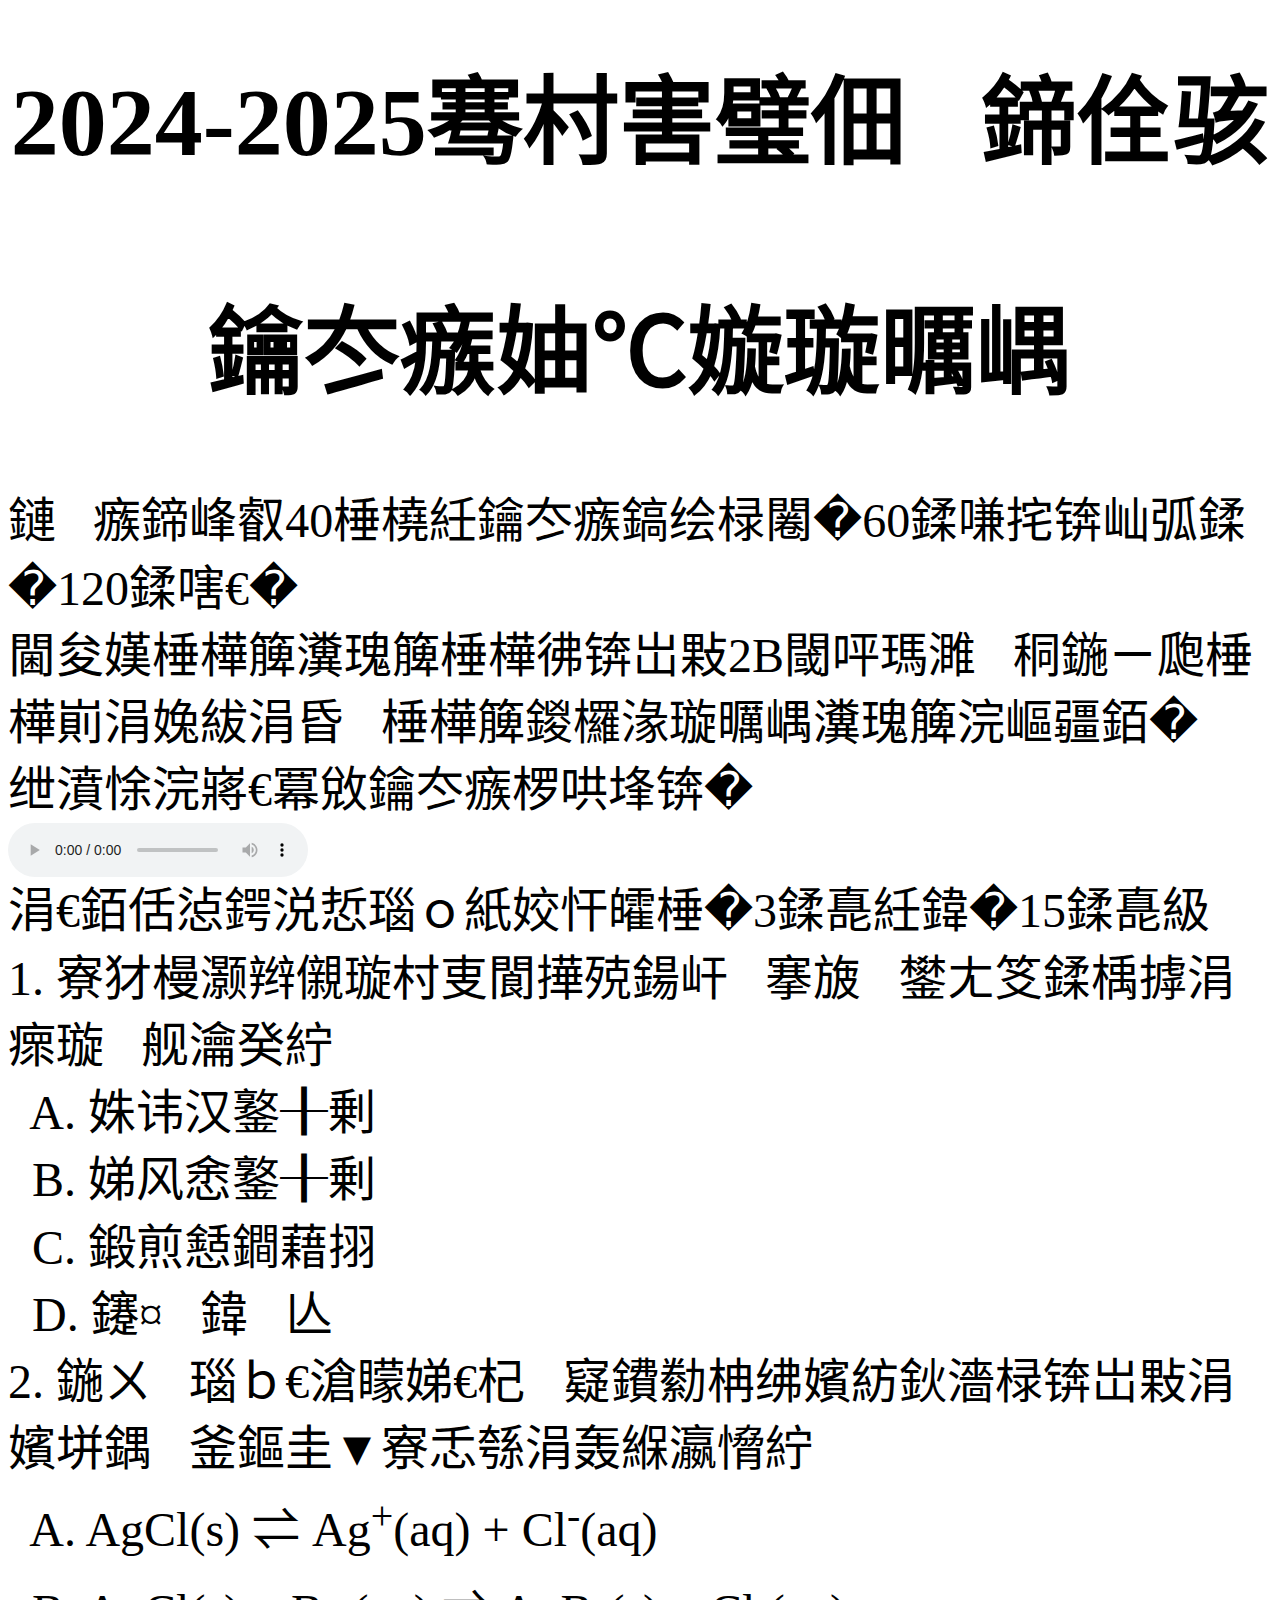
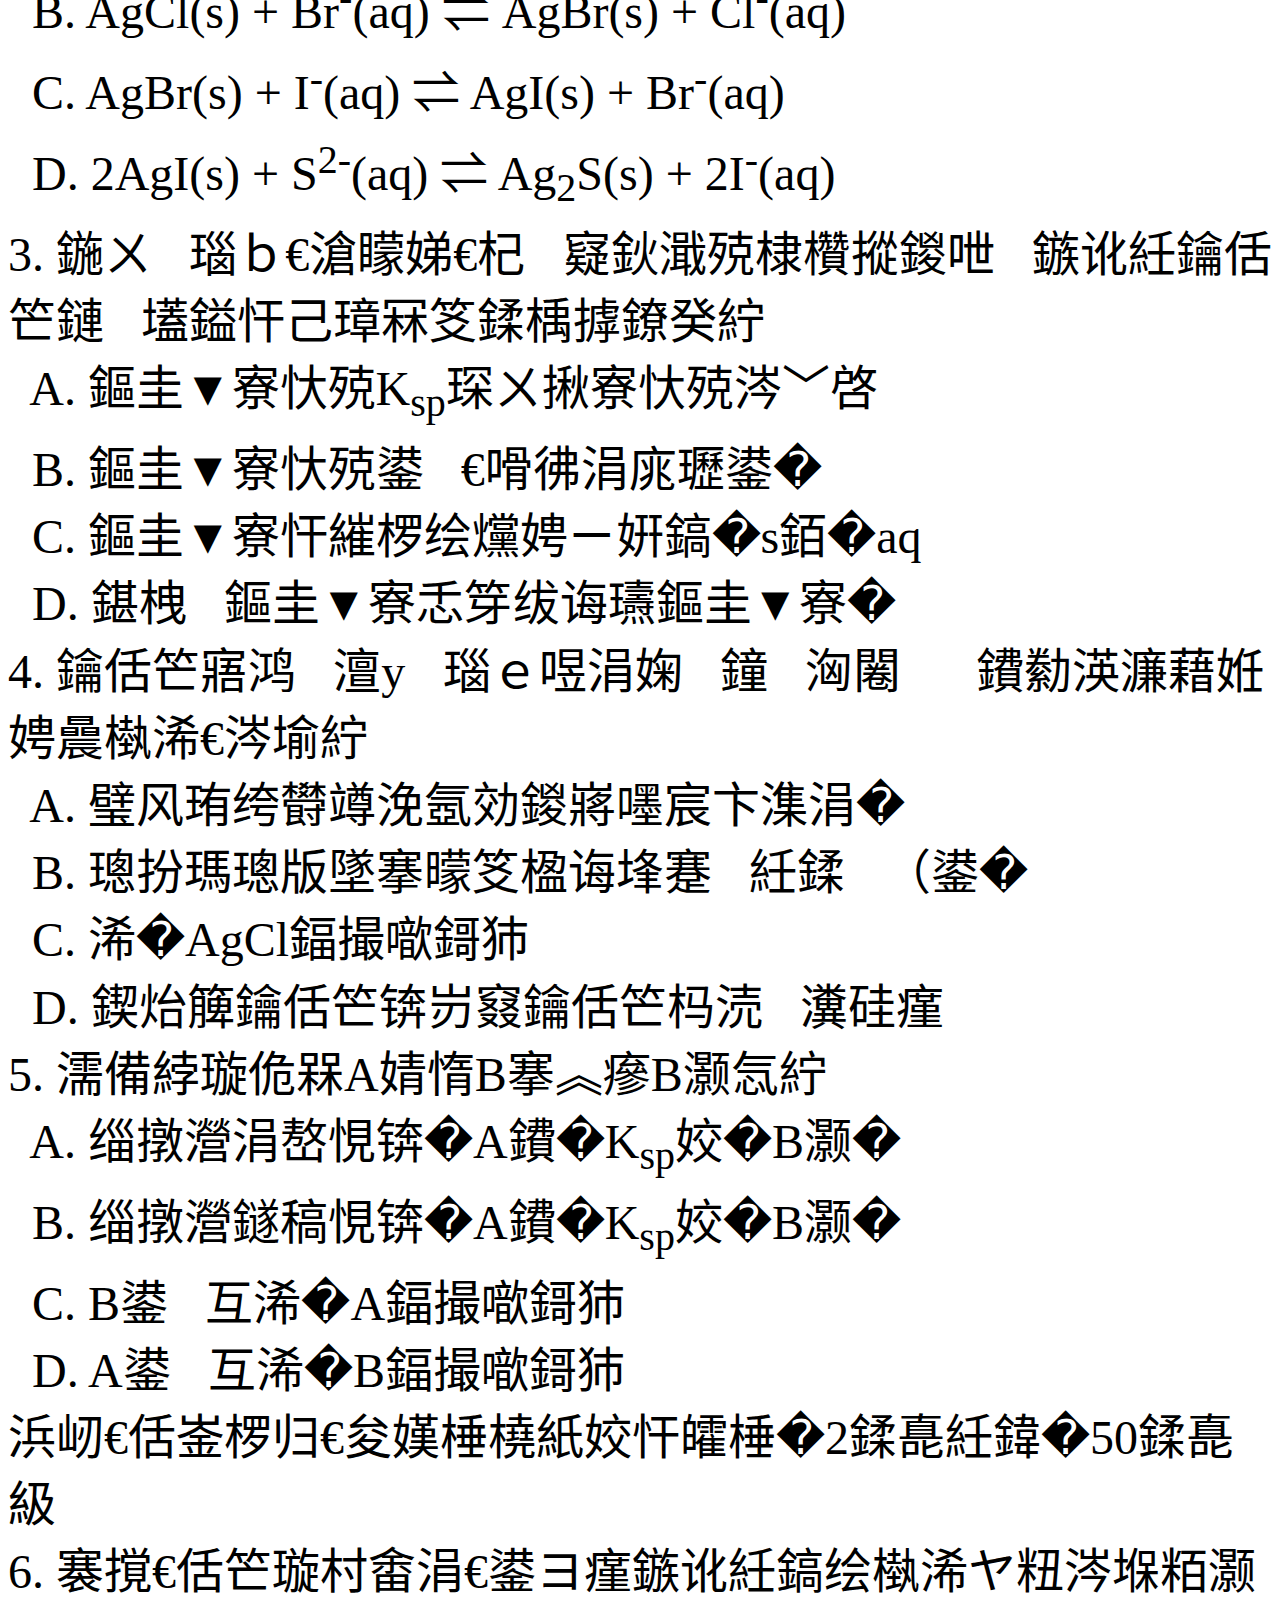
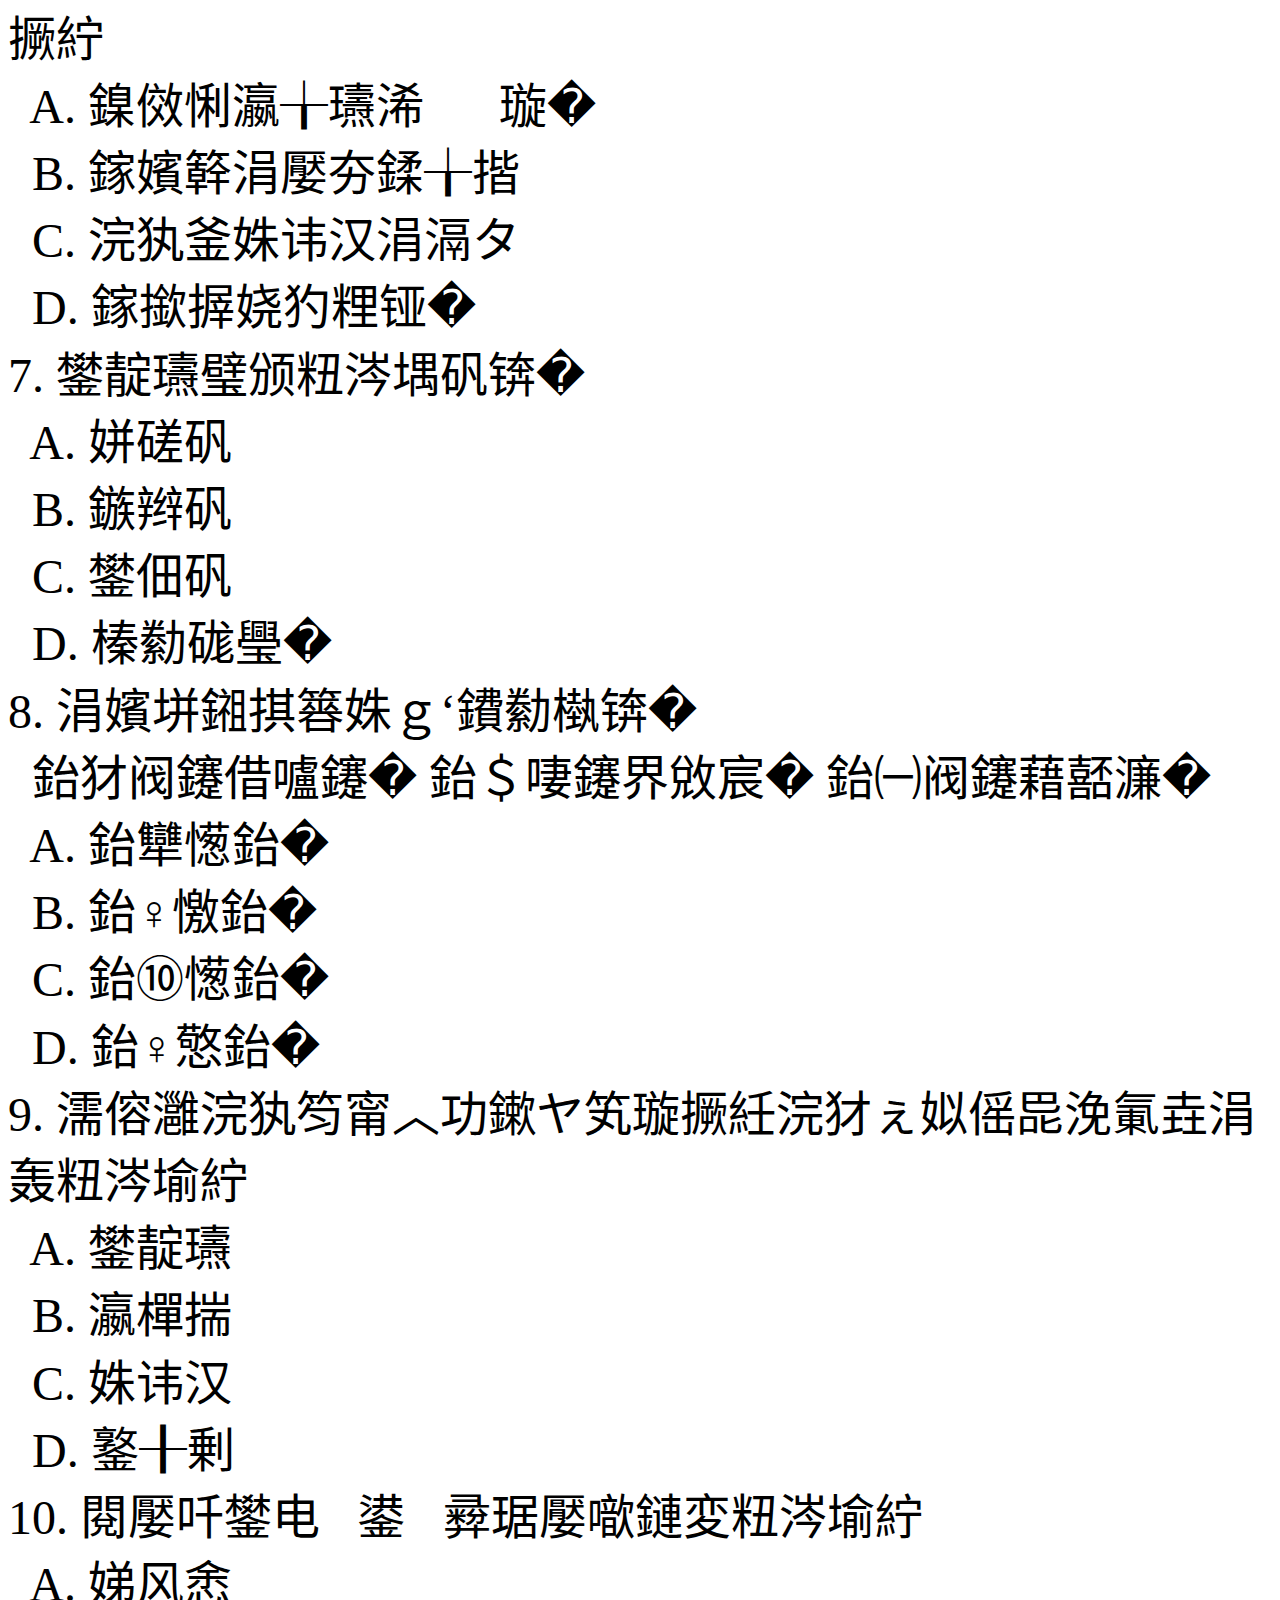
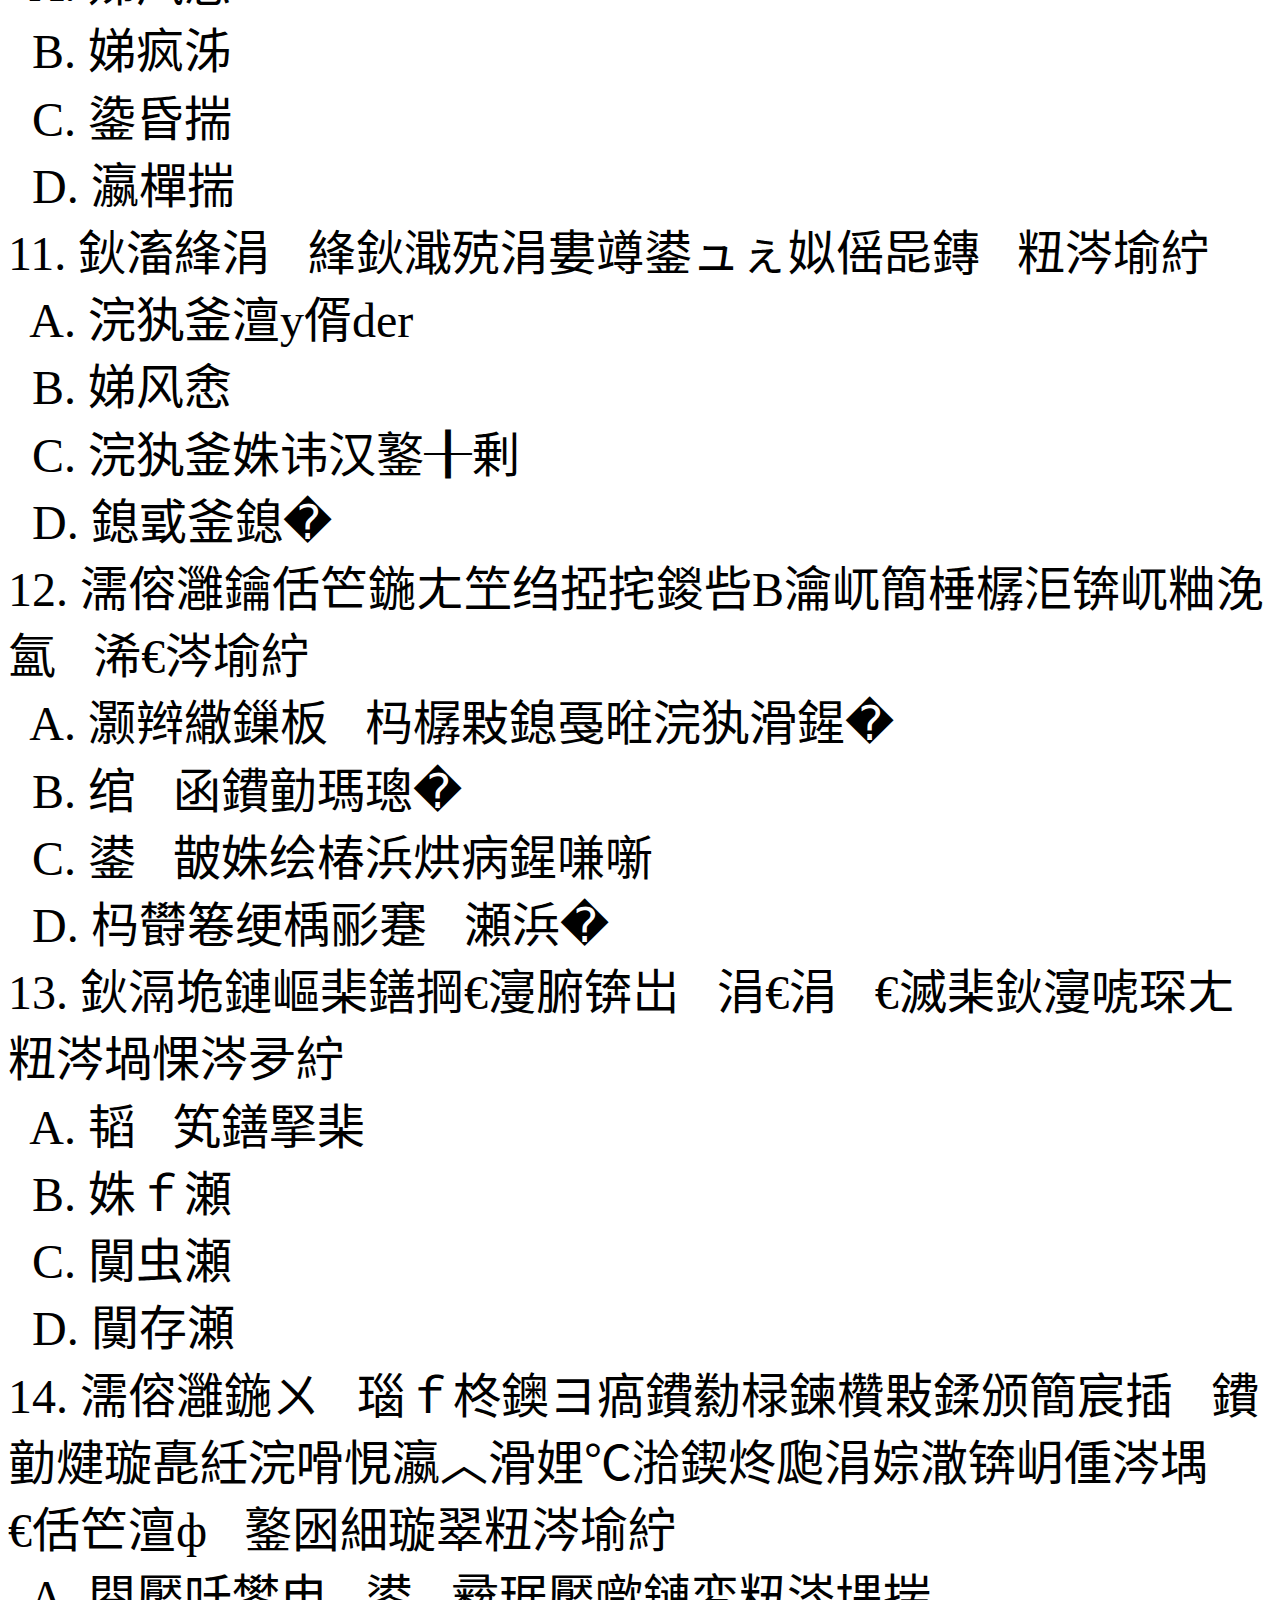
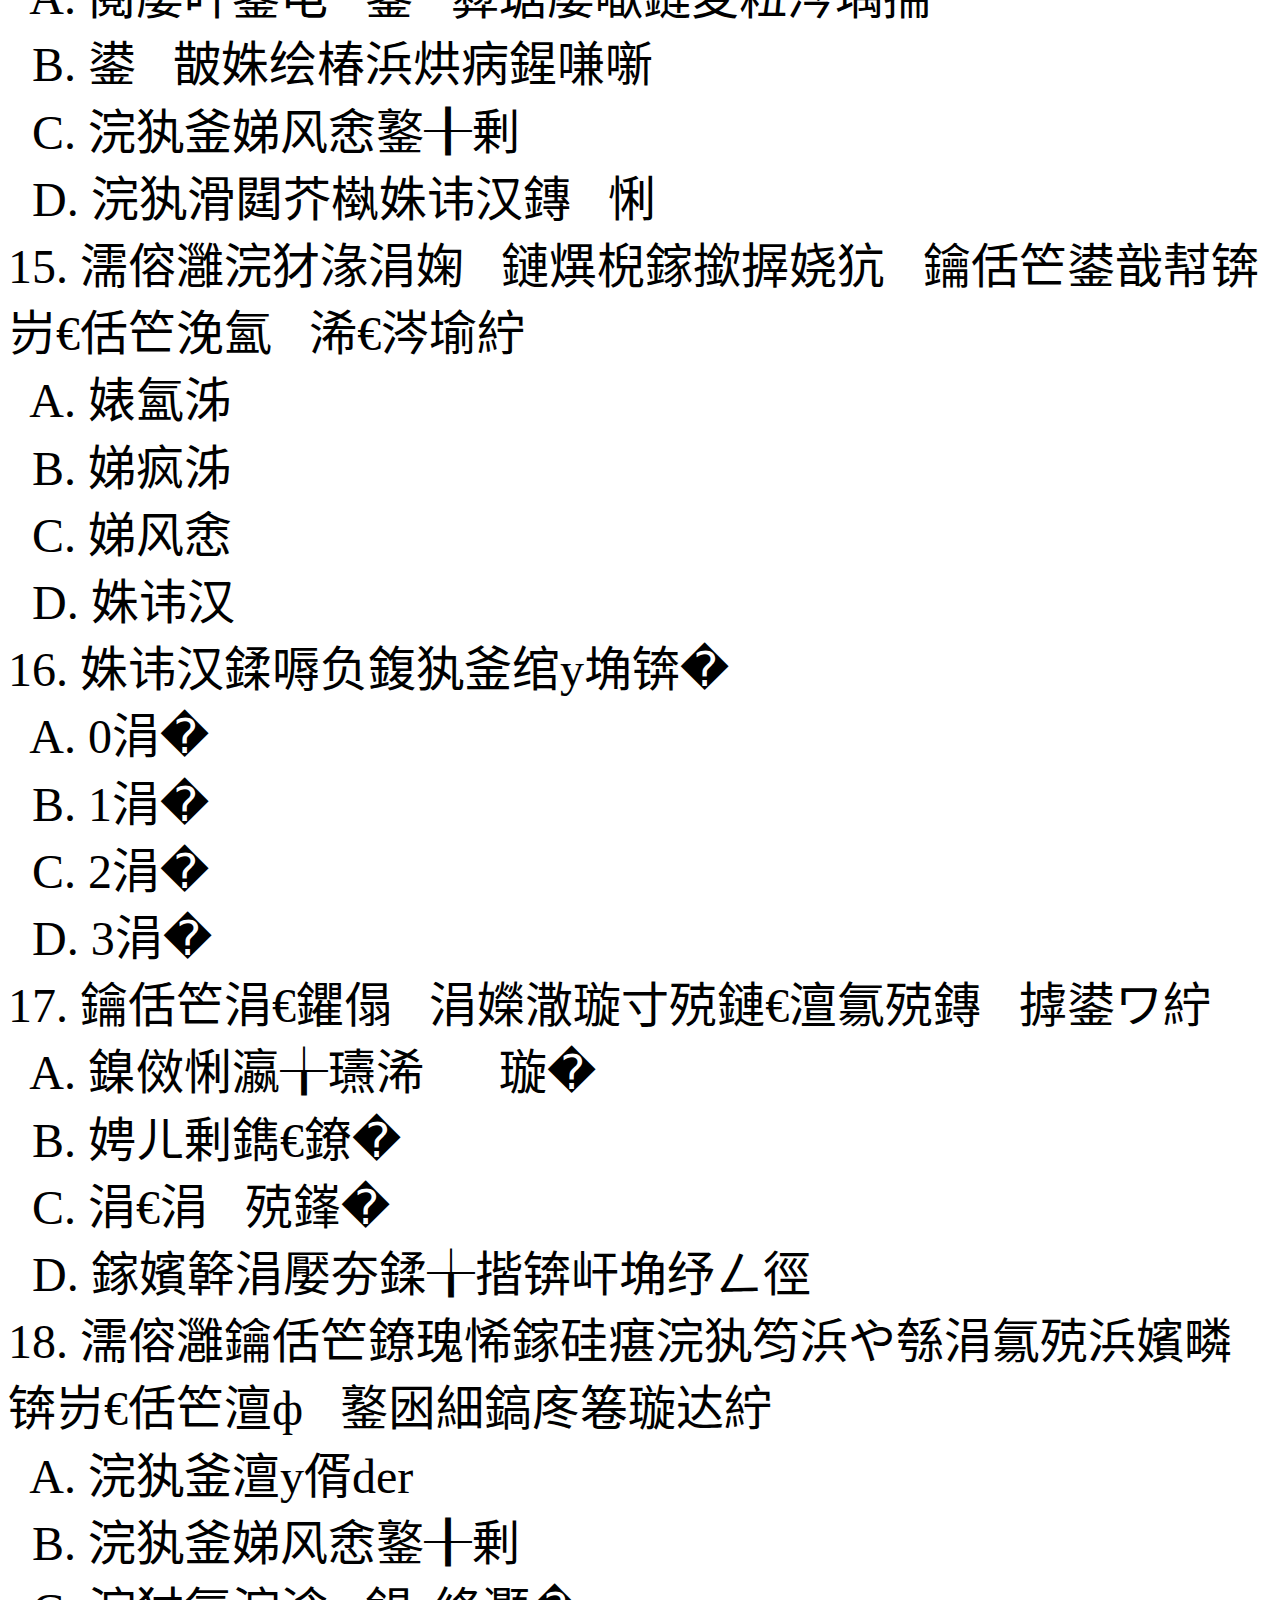
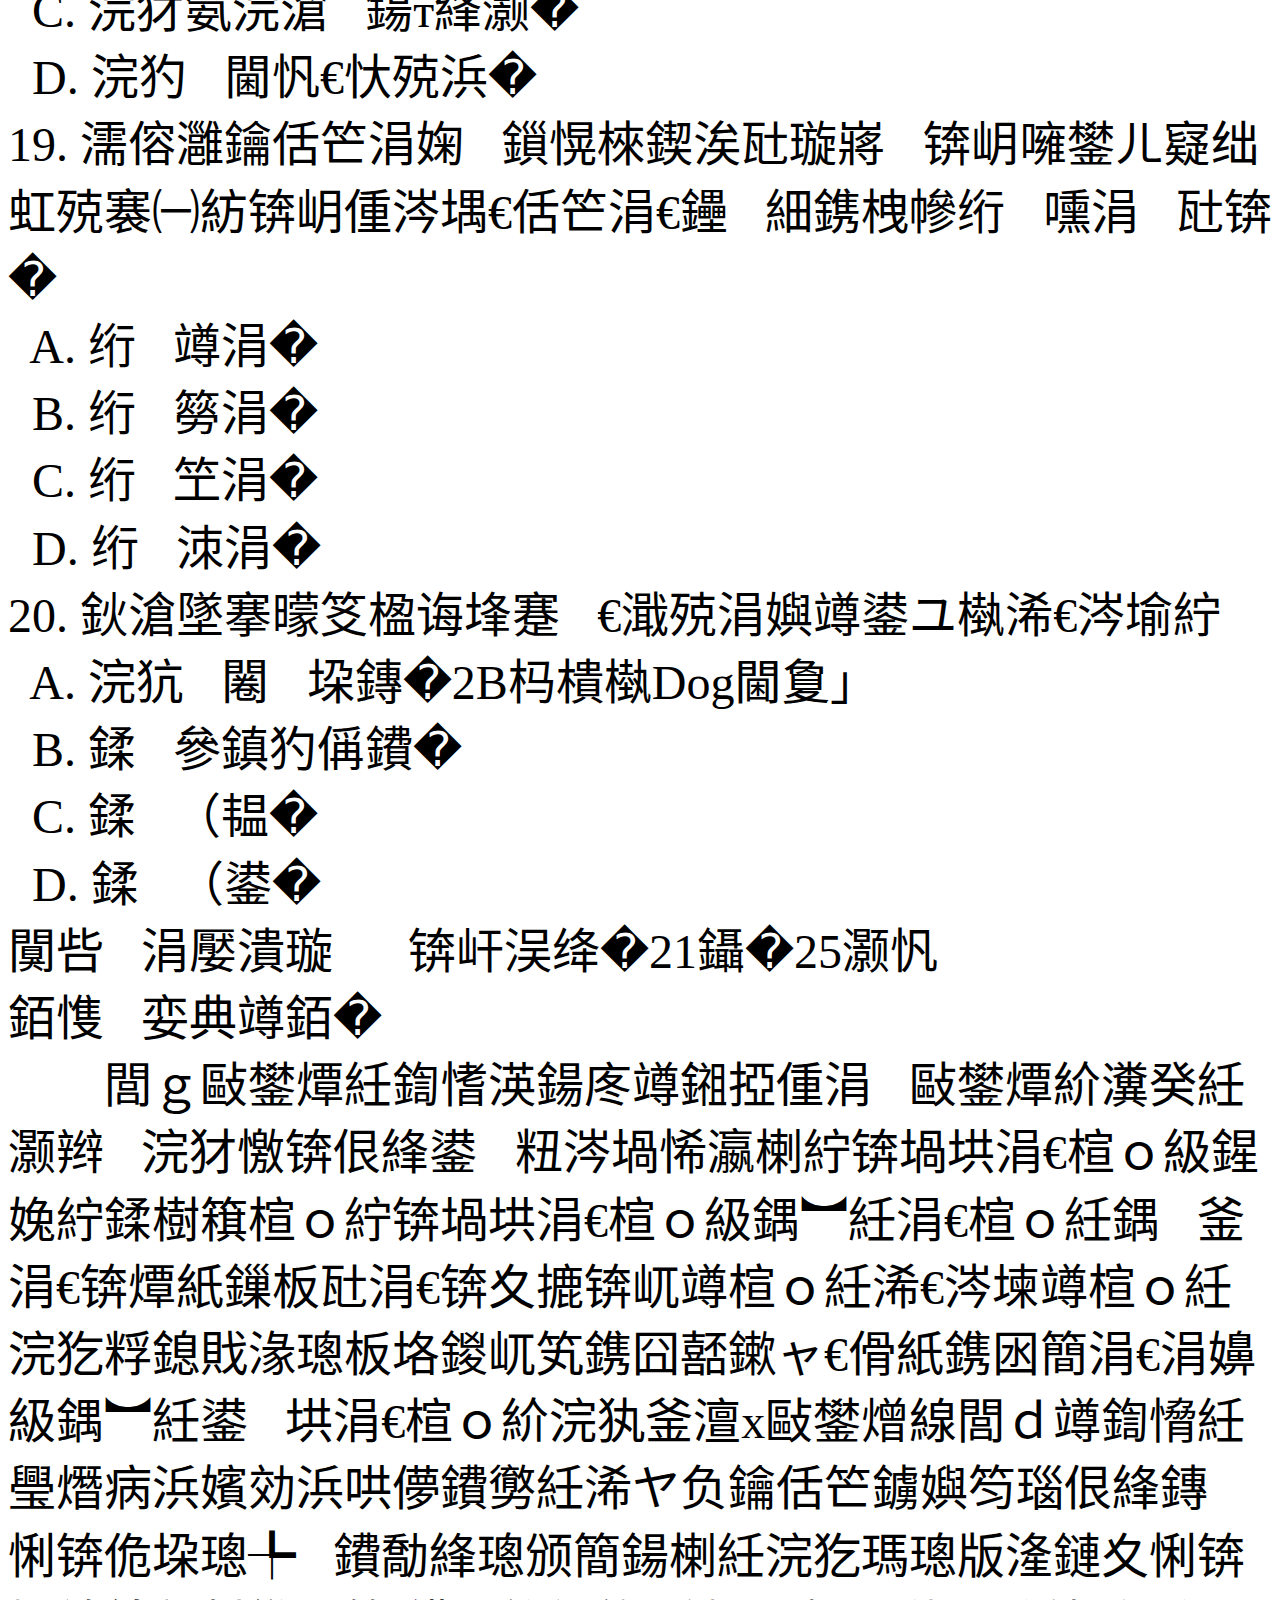
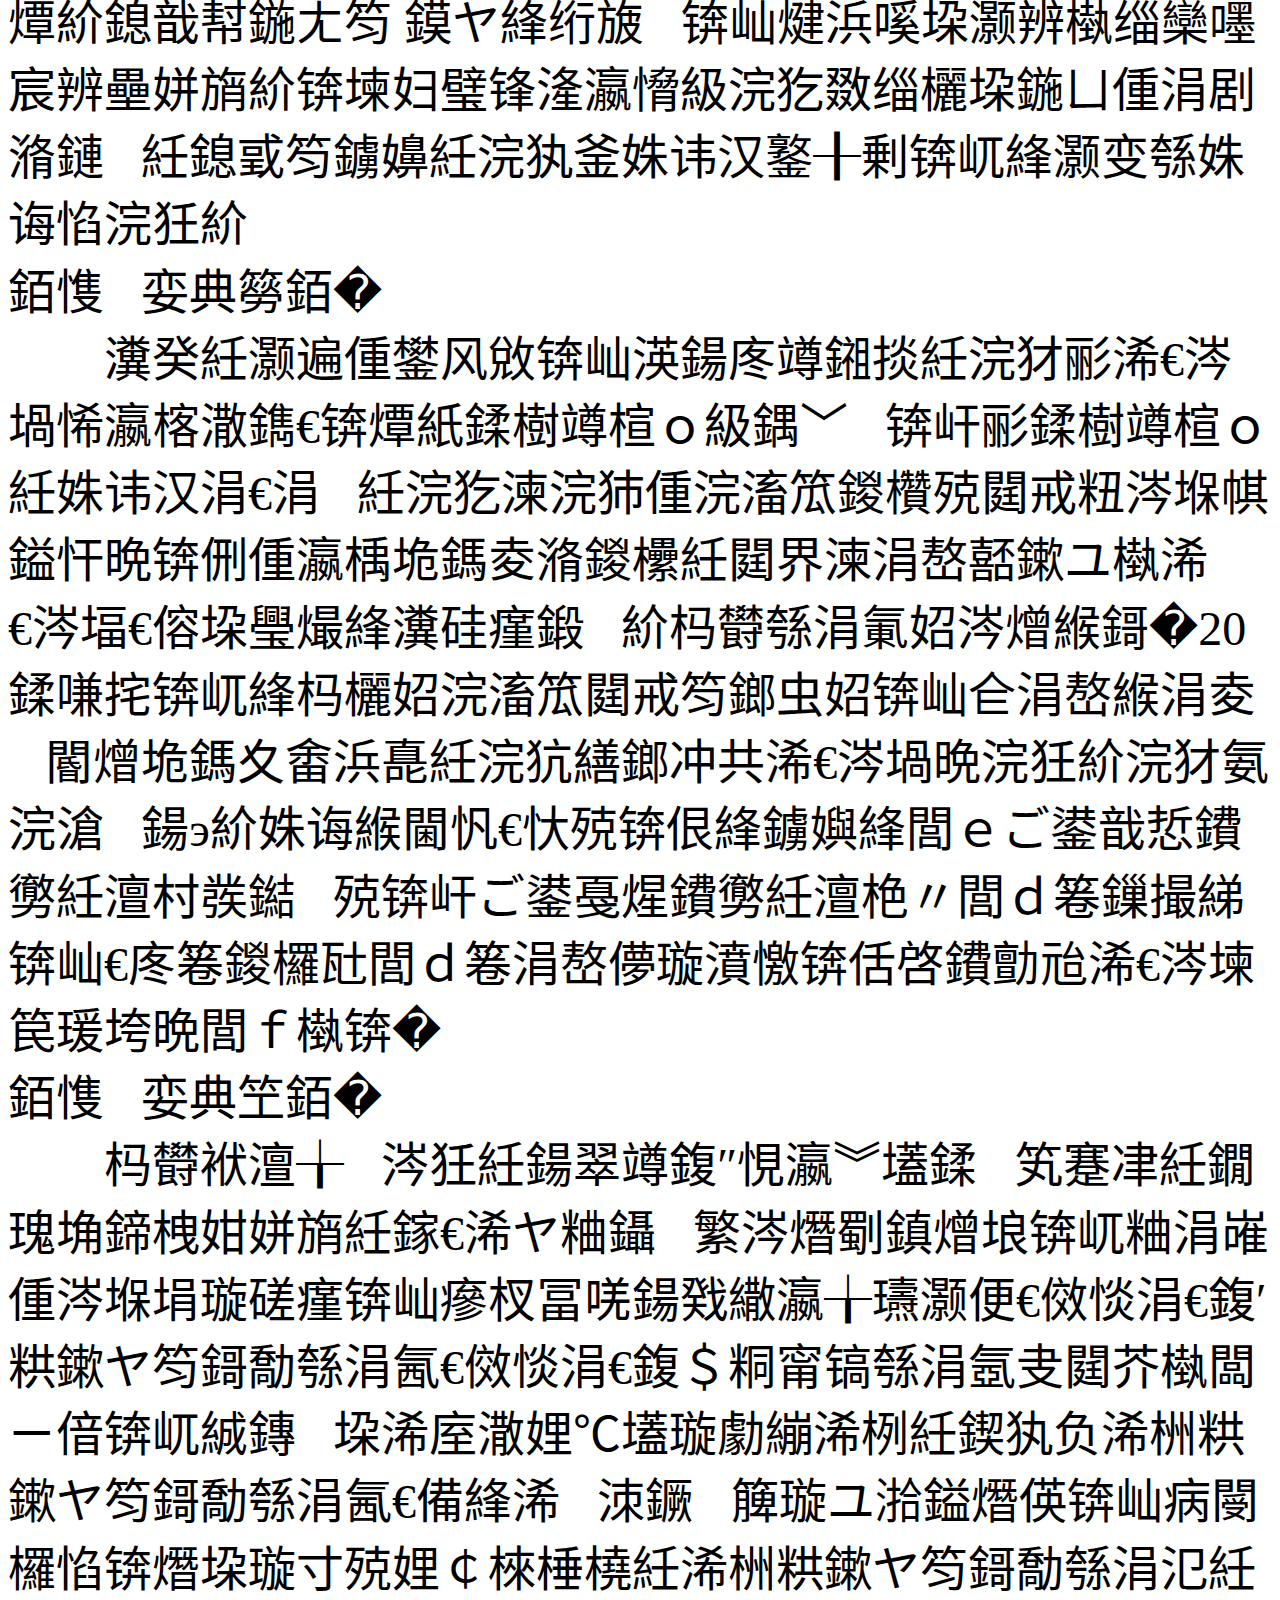
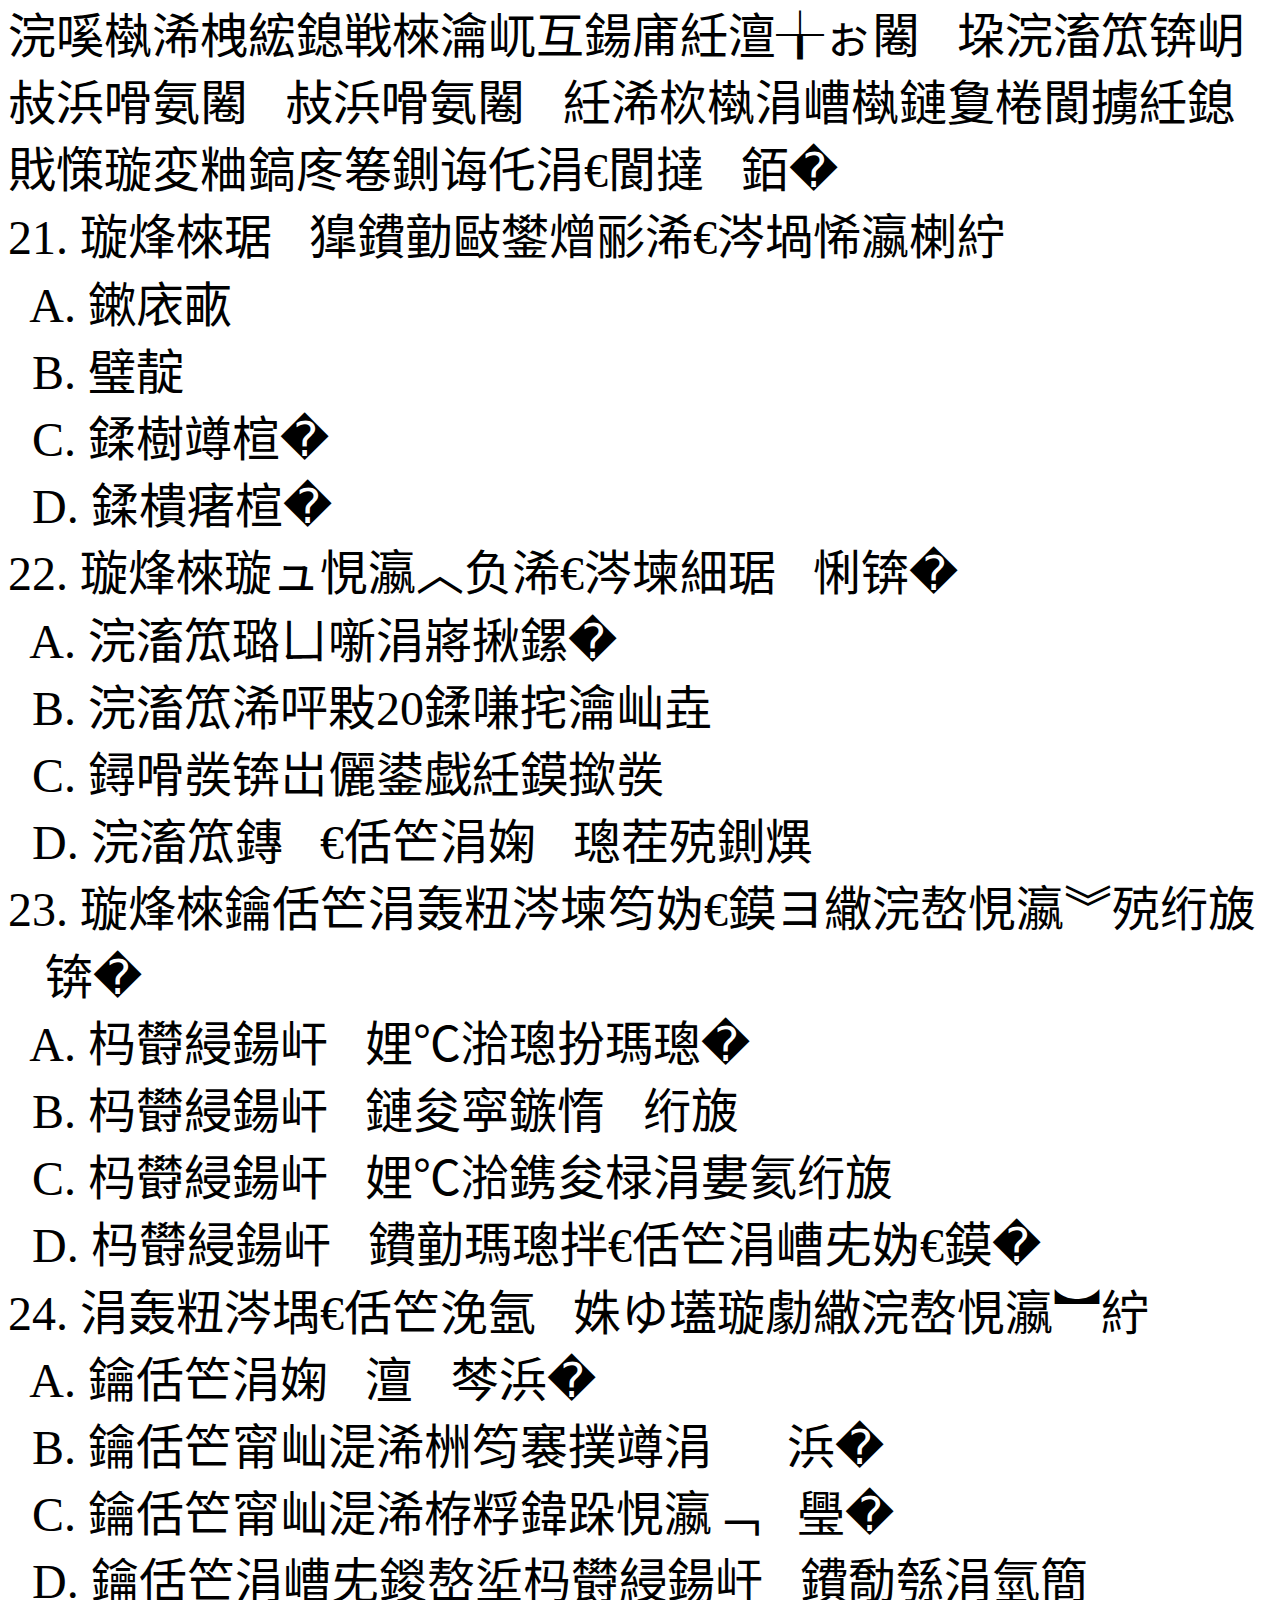
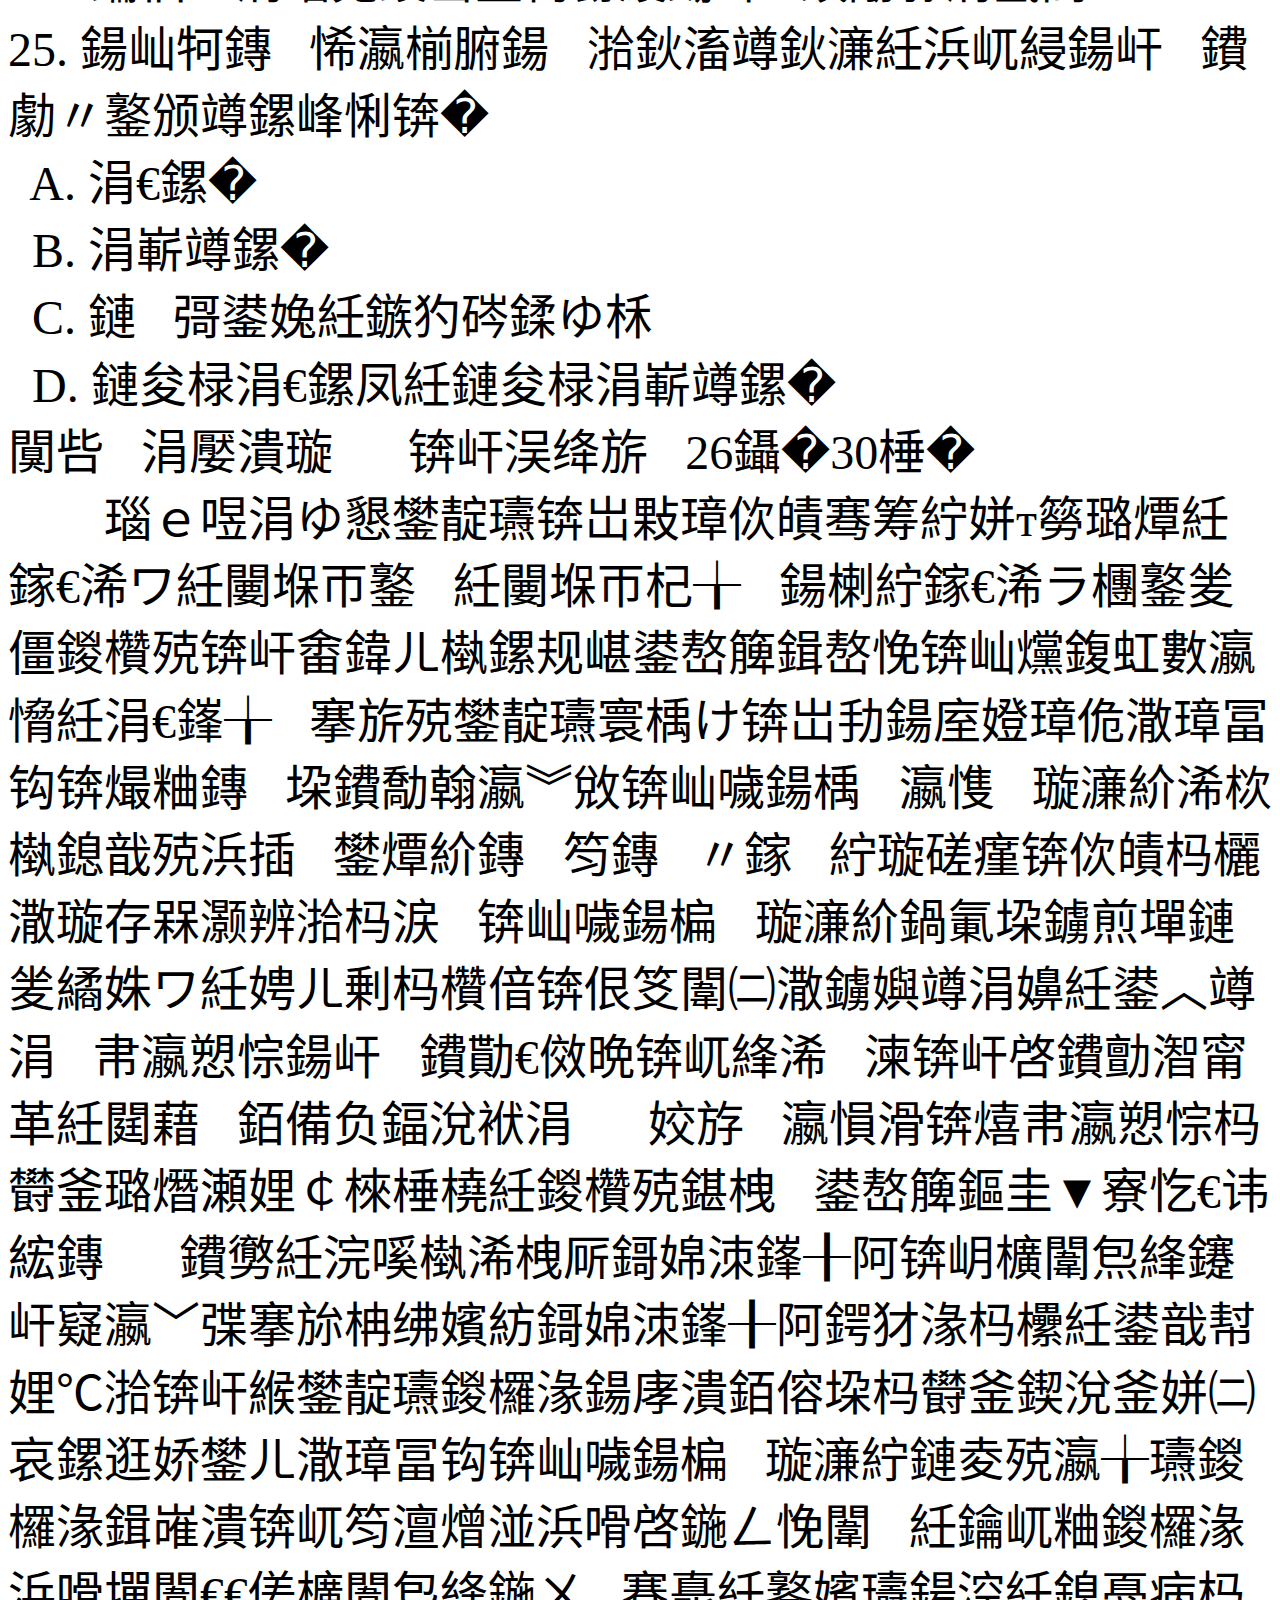
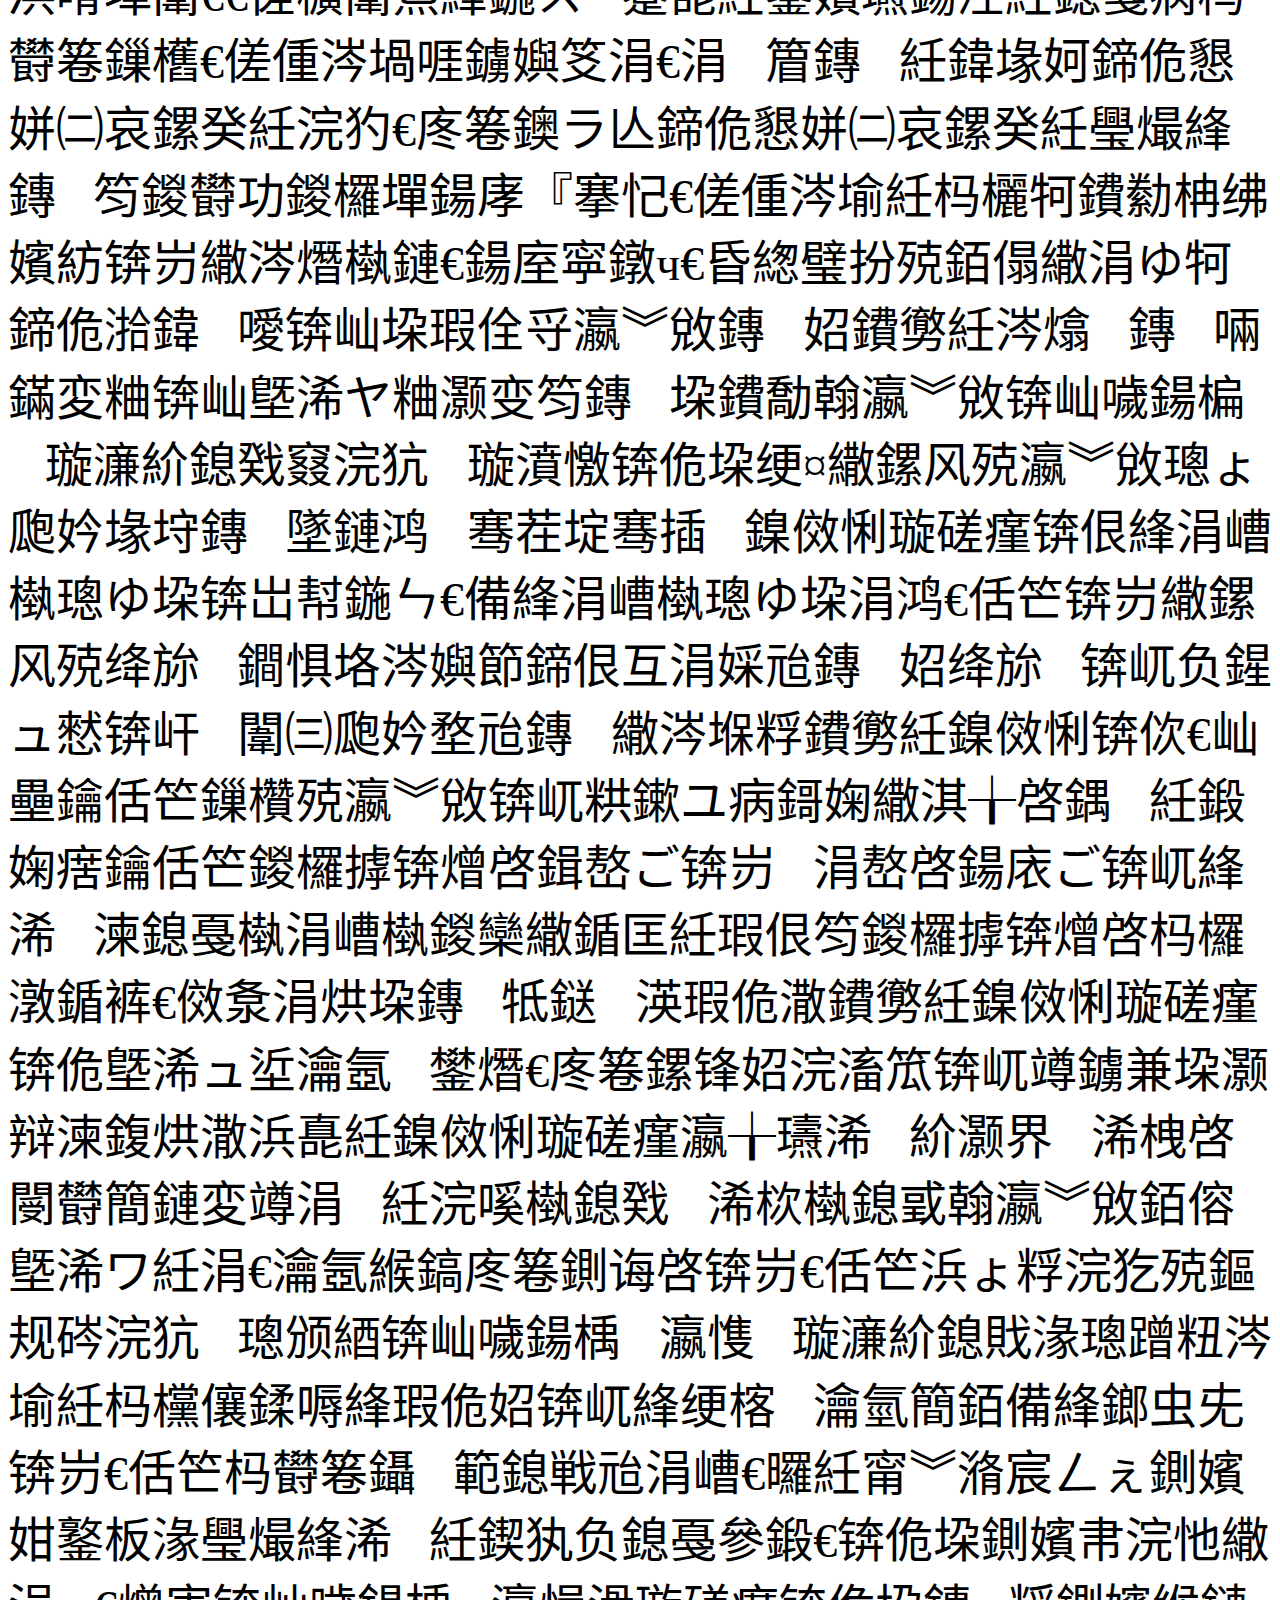
==== commit 1d1055c5: "Update 赵语十级考试模拟卷.htm" ====
--- a/赵语十级考试模拟卷.htm
+++ b/赵语十级考试模拟卷.htm
@@ -9,8 +9,8 @@
 <meta name=ProgId content=Word.Document>
 <meta name=Generator content="Microsoft Word 15">
 <meta name=Originator content="Microsoft Word 15">
-<link rel=File-List href="����ʮ������ģ���.files/filelist.xml">
-<link rel=Edit-Time-Data href="����ʮ������ģ���.files/editdata.mso">
+<link rel=File-List href="赵语十级考试模拟卷.files/filelist.xml">
+<link rel=Edit-Time-Data href="赵语十级考试模拟卷.files/editdata.mso">
 <!--[if !mso]>
 <style>
 v\:* {behavior:url(#default#VML);}
@@ -19,11 +19,11 @@
 .shape {behavior:url(#default#VML);}
 </style>
 <![endif]-->
-<title>2024-2025�������ʮ������ģ���Ծ�</title>
+<title>2024-2025年度赵语十级考试模拟试卷</title>
 <!--[if gte mso 9]><xml>
  <o:DocumentProperties>
-  <o:Author>���� С</o:Author>
-  <o:LastAuthor>���� С</o:LastAuthor>
+  <o:Author>茶子 小</o:Author>
+  <o:LastAuthor>茶子 小</o:LastAuthor>
   <o:Revision>2</o:Revision>
   <o:TotalTime>3</o:TotalTime>
   <o:LastPrinted>2024-12-19T16:19:00Z</o:LastPrinted>
@@ -41,16 +41,16 @@
   <o:AllowPNG/>
  </o:OfficeDocumentSettings>
 </xml><![endif]-->
-<link rel=dataStoreItem href="����ʮ������ģ���.files/item0001.xml"
-target="����ʮ������ģ���.files/props002.xml">
-<link rel=themeData href="����ʮ������ģ���.files/themedata.thmx">
-<link rel=colorSchemeMapping href="����ʮ������ģ���.files/colorschememapping.xml">
+<link rel=dataStoreItem href="赵语十级考试模拟卷.files/item0001.xml"
+target="赵语十级考试模拟卷.files/props002.xml">
+<link rel=themeData href="赵语十级考试模拟卷.files/themedata.thmx">
+<link rel=colorSchemeMapping href="赵语十级考试模拟卷.files/colorschememapping.xml">
 <!--[if gte mso 9]><xml>
  <w:WordDocument>
   <w:TrackMoves/>
   <w:TrackFormatting/>
   <w:PunctuationKerning/>
-  <w:DrawingGridVerticalSpacing>7.8 ��</w:DrawingGridVerticalSpacing>
+  <w:DrawingGridVerticalSpacing>7.8 磅</w:DrawingGridVerticalSpacing>
   <w:DisplayHorizontalDrawingGridEvery>0</w:DisplayHorizontalDrawingGridEvery>
   <w:DisplayVerticalDrawingGridEvery>2</w:DisplayVerticalDrawingGridEvery>
   <w:ValidateAgainstSchemas/>
@@ -672,12 +672,12 @@
    Name="Smart Link"/>
  </w:LatentStyles>
 </xml><![endif]-->
-<link rel=plchdr href="����ʮ������ģ���.files/plchdr.htm">
+<link rel=plchdr href="赵语十级考试模拟卷.files/plchdr.htm">
 <style>
 <!--
  /* Font Definitions */
  @font-face
-	{font-family:����;
+	{font-family:宋体;
 	panose-1:2 1 6 0 3 1 1 1 1 1;
 	mso-font-alt:SimSun;
 	mso-font-charset:134;
@@ -687,7 +687,7 @@
 @font-face
 	{font-family:"MS Gothic";
 	panose-1:2 11 6 9 7 2 5 8 2 4;
-	mso-font-alt:"�ͣ� �����å�";
+	mso-font-alt:"ＭＳ ゴシック";
 	mso-font-charset:128;
 	mso-generic-font-family:modern;
 	mso-font-pitch:fixed;
@@ -700,7 +700,7 @@
 	mso-font-pitch:variable;
 	mso-font-signature:-536869121 1107305727 33554432 0 415 0;}
 @font-face
-	{font-family:����;
+	{font-family:等线;
 	panose-1:2 1 6 0 3 1 1 1 1 1;
 	mso-font-alt:DengXian;
 	mso-font-charset:134;
@@ -708,21 +708,21 @@
 	mso-font-pitch:variable;
 	mso-font-signature:-1610612033 953122042 22 0 262159 0;}
 @font-face
-	{font-family:����;
+	{font-family:楷体;
 	panose-1:2 1 6 9 6 1 1 1 1 1;
 	mso-font-charset:134;
 	mso-generic-font-family:modern;
 	mso-font-pitch:fixed;
 	mso-font-signature:-2147482945 953122042 22 0 262145 0;}
 @font-face
-	{font-family:"\@����";
+	{font-family:"\@宋体";
 	panose-1:2 1 6 0 3 1 1 1 1 1;
 	mso-font-charset:134;
 	mso-generic-font-family:auto;
 	mso-font-pitch:variable;
 	mso-font-signature:515 680460288 22 0 262145 0;}
 @font-face
-	{font-family:"\@����";
+	{font-family:"\@楷体";
 	mso-font-charset:134;
 	mso-generic-font-family:modern;
 	mso-font-pitch:fixed;
@@ -735,7 +735,7 @@
 	mso-font-pitch:fixed;
 	mso-font-signature:-536870145 1791491579 134217746 0 131231 0;}
 @font-face
-	{font-family:"\@����";
+	{font-family:"\@等线";
 	panose-1:2 1 6 0 3 1 1 1 1 1;
 	mso-font-charset:134;
 	mso-generic-font-family:auto;
@@ -751,7 +751,7 @@
 	font-size:11.0pt;
 	mso-bidi-font-size:12.0pt;
 	font-family:"Times New Roman",serif;
-	mso-fareast-font-family:����;
+	mso-fareast-font-family:宋体;
 	mso-bidi-font-family:"Times New Roman";
 	mso-bidi-theme-font:minor-bidi;
 	mso-font-kerning:1.0pt;
@@ -760,8 +760,8 @@
 	{mso-style-priority:9;
 	mso-style-unhide:no;
 	mso-style-qformat:yes;
-	mso-style-link:"���� 1 �ַ�";
-	mso-style-next:����;
+	mso-style-link:"标题 1 字符";
+	mso-style-next:正文;
 	margin-top:17.0pt;
 	margin-right:0cm;
 	margin-bottom:16.5pt;
@@ -772,7 +772,7 @@
 	mso-outline-level:1;
 	font-size:22.0pt;
 	font-family:"Times New Roman",serif;
-	mso-fareast-font-family:����;
+	mso-fareast-font-family:宋体;
 	mso-bidi-font-family:"Times New Roman";
 	mso-bidi-theme-font:minor-bidi;
 	mso-font-kerning:22.0pt;
@@ -781,8 +781,8 @@
 	{mso-style-noshow:yes;
 	mso-style-priority:9;
 	mso-style-qformat:yes;
-	mso-style-link:"���� 2 �ַ�";
-	mso-style-next:����;
+	mso-style-link:"标题 2 字符";
+	mso-style-next:正文;
 	margin-top:13.0pt;
 	margin-right:0cm;
 	margin-bottom:13.0pt;
@@ -792,12 +792,12 @@
 	page-break-after:avoid;
 	mso-outline-level:2;
 	font-size:16.0pt;
-	font-family:"���� Light";
-	mso-ascii-font-family:"���� Light";
+	font-family:"等线 Light";
+	mso-ascii-font-family:"等线 Light";
 	mso-ascii-theme-font:major-latin;
-	mso-fareast-font-family:"���� Light";
+	mso-fareast-font-family:"等线 Light";
 	mso-fareast-theme-font:major-fareast;
-	mso-hansi-font-family:"���� Light";
+	mso-hansi-font-family:"等线 Light";
 	mso-hansi-theme-font:major-latin;
 	mso-bidi-font-family:"Times New Roman";
 	mso-bidi-theme-font:major-bidi;
@@ -805,7 +805,7 @@
 	mso-ligatures:standardcontextual;}
 p.MsoHeader, li.MsoHeader, div.MsoHeader
 	{mso-style-priority:99;
-	mso-style-link:"ҳü �ַ�";
+	mso-style-link:"页眉 字符";
 	margin:0cm;
 	text-align:center;
 	mso-pagination:none;
@@ -813,21 +813,21 @@
 	layout-grid-mode:char;
 	font-size:9.0pt;
 	font-family:"Times New Roman",serif;
-	mso-fareast-font-family:����;
+	mso-fareast-font-family:宋体;
 	mso-bidi-font-family:"Times New Roman";
 	mso-bidi-theme-font:minor-bidi;
 	mso-font-kerning:1.0pt;
 	mso-ligatures:standardcontextual;}
 p.MsoFooter, li.MsoFooter, div.MsoFooter
 	{mso-style-priority:99;
-	mso-style-link:"ҳ�� �ַ�";
+	mso-style-link:"页脚 字符";
 	margin:0cm;
 	mso-pagination:none;
 	tab-stops:center 207.65pt right 415.3pt;
 	layout-grid-mode:char;
 	font-size:9.0pt;
 	font-family:"Times New Roman",serif;
-	mso-fareast-font-family:����;
+	mso-fareast-font-family:宋体;
 	mso-bidi-font-family:"Times New Roman";
 	mso-bidi-theme-font:minor-bidi;
 	mso-font-kerning:1.0pt;
@@ -837,8 +837,8 @@
 	mso-style-priority:10;
 	mso-style-unhide:no;
 	mso-style-qformat:yes;
-	mso-style-link:"���� �ַ�";
-	mso-style-next:����;
+	mso-style-link:"标题 字符";
+	mso-style-next:正文;
 	margin-top:0cm;
 	margin-right:0cm;
 	margin-bottom:4.0pt;
@@ -849,7 +849,7 @@
 	font-size:12.0pt;
 	mso-bidi-font-size:28.0pt;
 	font-family:"Times New Roman",serif;
-	mso-fareast-font-family:����;
+	mso-fareast-font-family:宋体;
 	mso-bidi-font-family:"Times New Roman";
 	mso-bidi-theme-font:major-bidi;
 	color:black;
@@ -863,8 +863,8 @@
 	mso-style-priority:10;
 	mso-style-unhide:no;
 	mso-style-qformat:yes;
-	mso-style-link:"���� �ַ�";
-	mso-style-next:����;
+	mso-style-link:"标题 字符";
+	mso-style-next:正文;
 	mso-style-type:export-only;
 	margin:0cm;
 	mso-add-space:auto;
@@ -873,7 +873,7 @@
 	font-size:12.0pt;
 	mso-bidi-font-size:28.0pt;
 	font-family:"Times New Roman",serif;
-	mso-fareast-font-family:����;
+	mso-fareast-font-family:宋体;
 	mso-bidi-font-family:"Times New Roman";
 	mso-bidi-theme-font:major-bidi;
 	color:black;
@@ -887,8 +887,8 @@
 	mso-style-priority:10;
 	mso-style-unhide:no;
 	mso-style-qformat:yes;
-	mso-style-link:"���� �ַ�";
-	mso-style-next:����;
+	mso-style-link:"标题 字符";
+	mso-style-next:正文;
 	mso-style-type:export-only;
 	margin:0cm;
 	mso-add-space:auto;
@@ -897,7 +897,7 @@
 	font-size:12.0pt;
 	mso-bidi-font-size:28.0pt;
 	font-family:"Times New Roman",serif;
-	mso-fareast-font-family:����;
+	mso-fareast-font-family:宋体;
 	mso-bidi-font-family:"Times New Roman";
 	mso-bidi-theme-font:major-bidi;
 	color:black;
@@ -911,8 +911,8 @@
 	mso-style-priority:10;
 	mso-style-unhide:no;
 	mso-style-qformat:yes;
-	mso-style-link:"���� �ַ�";
-	mso-style-next:����;
+	mso-style-link:"标题 字符";
+	mso-style-next:正文;
 	mso-style-type:export-only;
 	margin-top:0cm;
 	margin-right:0cm;
@@ -924,7 +924,7 @@
 	font-size:12.0pt;
 	mso-bidi-font-size:28.0pt;
 	font-family:"Times New Roman",serif;
-	mso-fareast-font-family:����;
+	mso-fareast-font-family:宋体;
 	mso-bidi-font-family:"Times New Roman";
 	mso-bidi-theme-font:major-bidi;
 	color:black;
@@ -938,13 +938,13 @@
 	mso-style-priority:11;
 	mso-style-unhide:no;
 	mso-style-qformat:yes;
-	mso-style-link:"������ �ַ�";
-	mso-style-next:����;
+	mso-style-link:"副标题 字符";
+	mso-style-next:正文;
 	margin:0cm;
 	mso-pagination:none;
 	font-size:14.0pt;
 	font-family:"Times New Roman",serif;
-	mso-fareast-font-family:����;
+	mso-fareast-font-family:宋体;
 	mso-bidi-font-family:"Times New Roman";
 	mso-bidi-theme-font:major-bidi;
 	color:black;
@@ -982,22 +982,22 @@
 	font-size:11.0pt;
 	mso-bidi-font-size:12.0pt;
 	font-family:"Times New Roman",serif;
-	mso-fareast-font-family:����;
+	mso-fareast-font-family:宋体;
 	mso-bidi-font-family:"Times New Roman";
 	mso-bidi-theme-font:minor-bidi;
 	mso-font-kerning:1.0pt;
 	mso-ligatures:standardcontextual;}
 span.a
-	{mso-style-name:"���� �ַ�";
+	{mso-style-name:"标题 字符";
 	mso-style-priority:10;
 	mso-style-unhide:no;
 	mso-style-locked:yes;
-	mso-style-link:����;
+	mso-style-link:标题;
 	mso-ansi-font-size:12.0pt;
 	mso-bidi-font-size:28.0pt;
 	font-family:"Times New Roman",serif;
 	mso-ascii-font-family:"Times New Roman";
-	mso-fareast-font-family:����;
+	mso-fareast-font-family:宋体;
 	mso-hansi-font-family:"Times New Roman";
 	mso-bidi-font-family:"Times New Roman";
 	mso-bidi-theme-font:major-bidi;
@@ -1008,16 +1008,16 @@
 	font-weight:bold;
 	mso-bidi-font-weight:normal;}
 span.a0
-	{mso-style-name:"������ �ַ�";
+	{mso-style-name:"副标题 字符";
 	mso-style-priority:11;
 	mso-style-unhide:no;
 	mso-style-locked:yes;
-	mso-style-link:������;
+	mso-style-link:副标题;
 	mso-ansi-font-size:14.0pt;
 	mso-bidi-font-size:14.0pt;
 	font-family:"Times New Roman",serif;
 	mso-ascii-font-family:"Times New Roman";
-	mso-fareast-font-family:����;
+	mso-fareast-font-family:宋体;
 	mso-hansi-font-family:"Times New Roman";
 	mso-bidi-font-family:"Times New Roman";
 	mso-bidi-theme-font:major-bidi;
@@ -1027,13 +1027,13 @@
 	font-weight:bold;
 	mso-bidi-font-weight:normal;}
 p.a1, li.a1, div.a1
-	{mso-style-name:�½ڱ���;
+	{mso-style-name:章节标题;
 	mso-style-update:auto;
 	mso-style-unhide:no;
 	mso-style-qformat:yes;
-	mso-style-parent:"���� 1";
-	mso-style-link:"�½ڱ��� �ַ�";
-	mso-style-next:����;
+	mso-style-parent:"标题 1";
+	mso-style-link:"章节标题 字符";
+	mso-style-next:正文;
 	mso-margin-top-alt:auto;
 	margin-right:0cm;
 	mso-margin-bottom-alt:auto;
@@ -1046,50 +1046,50 @@
 	font-size:14.0pt;
 	mso-bidi-font-size:22.0pt;
 	font-family:"Times New Roman",serif;
-	mso-fareast-font-family:����;
+	mso-fareast-font-family:宋体;
 	mso-bidi-font-family:"Times New Roman";
 	mso-bidi-theme-font:minor-bidi;
 	mso-font-kerning:22.0pt;
 	mso-ligatures:standardcontextual;
 	font-weight:bold;}
 span.a2
-	{mso-style-name:"�½ڱ��� �ַ�";
+	{mso-style-name:"章节标题 字符";
 	mso-style-unhide:no;
 	mso-style-locked:yes;
-	mso-style-parent:"���� 1 �ַ�";
-	mso-style-link:�½ڱ���;
+	mso-style-parent:"标题 1 字符";
+	mso-style-link:章节标题;
 	mso-ansi-font-size:14.0pt;
 	mso-bidi-font-size:22.0pt;
 	font-family:"Times New Roman",serif;
 	mso-ascii-font-family:"Times New Roman";
-	mso-fareast-font-family:����;
+	mso-fareast-font-family:宋体;
 	mso-hansi-font-family:"Times New Roman";
 	mso-font-kerning:22.0pt;
 	mso-ligatures:standardcontextual;
 	font-weight:bold;}
 span.1
-	{mso-style-name:"���� 1 �ַ�";
+	{mso-style-name:"标题 1 字符";
 	mso-style-priority:9;
 	mso-style-unhide:no;
 	mso-style-locked:yes;
-	mso-style-link:"���� 1";
+	mso-style-link:"标题 1";
 	mso-ansi-font-size:22.0pt;
 	mso-bidi-font-size:22.0pt;
 	font-family:"Times New Roman",serif;
 	mso-ascii-font-family:"Times New Roman";
-	mso-fareast-font-family:����;
+	mso-fareast-font-family:宋体;
 	mso-hansi-font-family:"Times New Roman";
 	mso-font-kerning:22.0pt;
 	mso-ligatures:standardcontextual;
 	font-weight:bold;}
 p.a3, li.a3, div.a3
-	{mso-style-name:С����;
+	{mso-style-name:小标题;
 	mso-style-update:auto;
 	mso-style-unhide:no;
 	mso-style-qformat:yes;
-	mso-style-parent:"���� 2";
-	mso-style-link:"С���� �ַ�";
-	mso-style-next:����;
+	mso-style-parent:"标题 2";
+	mso-style-link:"小标题 字符";
+	mso-style-next:正文;
 	margin:0cm;
 	line-height:172%;
 	mso-pagination:lines-together;
@@ -1098,78 +1098,78 @@
 	font-size:14.0pt;
 	mso-bidi-font-size:16.0pt;
 	font-family:"Times New Roman",serif;
-	mso-fareast-font-family:����;
+	mso-fareast-font-family:宋体;
 	mso-bidi-font-family:"Times New Roman";
 	mso-bidi-theme-font:major-bidi;
 	mso-font-kerning:1.0pt;
 	mso-ligatures:standardcontextual;
 	font-weight:bold;}
 span.a4
-	{mso-style-name:"С���� �ַ�";
+	{mso-style-name:"小标题 字符";
 	mso-style-unhide:no;
 	mso-style-locked:yes;
-	mso-style-parent:"���� 2 �ַ�";
-	mso-style-link:С����;
+	mso-style-parent:"标题 2 字符";
+	mso-style-link:小标题;
 	mso-ansi-font-size:14.0pt;
 	mso-bidi-font-size:16.0pt;
 	font-family:"Times New Roman",serif;
 	mso-ascii-font-family:"Times New Roman";
-	mso-fareast-font-family:����;
+	mso-fareast-font-family:宋体;
 	mso-hansi-font-family:"Times New Roman";
 	mso-bidi-font-family:"Times New Roman";
 	mso-bidi-theme-font:major-bidi;
 	mso-ligatures:standardcontextual;
 	font-weight:bold;}
 span.2
-	{mso-style-name:"���� 2 �ַ�";
+	{mso-style-name:"标题 2 字符";
 	mso-style-noshow:yes;
 	mso-style-priority:9;
 	mso-style-unhide:no;
 	mso-style-locked:yes;
-	mso-style-link:"���� 2";
+	mso-style-link:"标题 2";
 	mso-ansi-font-size:16.0pt;
 	mso-bidi-font-size:16.0pt;
-	font-family:"���� Light";
-	mso-ascii-font-family:"���� Light";
+	font-family:"等线 Light";
+	mso-ascii-font-family:"等线 Light";
 	mso-ascii-theme-font:major-latin;
-	mso-fareast-font-family:"���� Light";
+	mso-fareast-font-family:"等线 Light";
 	mso-fareast-theme-font:major-fareast;
-	mso-hansi-font-family:"���� Light";
+	mso-hansi-font-family:"等线 Light";
 	mso-hansi-theme-font:major-latin;
 	mso-bidi-font-family:"Times New Roman";
 	mso-bidi-theme-font:major-bidi;
 	mso-ligatures:standardcontextual;
 	font-weight:bold;}
 span.a5
-	{mso-style-name:"ҳü �ַ�";
+	{mso-style-name:"页眉 字符";
 	mso-style-priority:99;
 	mso-style-unhide:no;
 	mso-style-locked:yes;
-	mso-style-link:ҳü;
+	mso-style-link:页眉;
 	mso-ansi-font-size:9.0pt;
 	mso-bidi-font-size:9.0pt;
 	font-family:"Times New Roman",serif;
 	mso-ascii-font-family:"Times New Roman";
-	mso-fareast-font-family:����;
+	mso-fareast-font-family:宋体;
 	mso-hansi-font-family:"Times New Roman";
 	mso-ligatures:standardcontextual;}
 span.a6
-	{mso-style-name:"ҳ�� �ַ�";
+	{mso-style-name:"页脚 字符";
 	mso-style-priority:99;
 	mso-style-unhide:no;
 	mso-style-locked:yes;
-	mso-style-link:ҳ��;
+	mso-style-link:页脚;
 	mso-ansi-font-size:9.0pt;
 	mso-bidi-font-size:9.0pt;
 	font-family:"Times New Roman",serif;
 	mso-ascii-font-family:"Times New Roman";
-	mso-fareast-font-family:����;
+	mso-fareast-font-family:宋体;
 	mso-hansi-font-family:"Times New Roman";
 	mso-ligatures:standardcontextual;}
 .MsoChpDefault
 	{mso-style-type:export-only;
 	mso-default-props:yes;
-	font-family:����;
+	font-family:等线;
 	mso-bidi-font-family:"Times New Roman";
 	mso-bidi-theme-font:minor-bidi;
 	mso-ligatures:none;}
@@ -1177,19 +1177,19 @@
  @page
 	{mso-page-border-surround-header:no;
 	mso-page-border-surround-footer:no;
-	mso-footnote-separator:url("����ʮ������ģ���.files/header.htm") fs;
-	mso-footnote-continuation-separator:url("����ʮ������ģ���.files/header.htm") fcs;
-	mso-endnote-separator:url("����ʮ������ģ���.files/header.htm") es;
-	mso-endnote-continuation-separator:url("����ʮ������ģ���.files/header.htm") ecs;}
+	mso-footnote-separator:url("赵语十级考试模拟卷.files/header.htm") fs;
+	mso-footnote-continuation-separator:url("赵语十级考试模拟卷.files/header.htm") fcs;
+	mso-endnote-separator:url("赵语十级考试模拟卷.files/header.htm") es;
+	mso-endnote-continuation-separator:url("赵语十级考试模拟卷.files/header.htm") ecs;}
 @page WordSection1
 	{size:595.3pt 841.9pt;
 	margin:72.0pt 90.0pt 72.0pt 90.0pt;
 	mso-header-margin:42.55pt;
 	mso-footer-margin:40.3pt;
-	mso-even-header:url("����ʮ������ģ���.files/header.htm") eh1;
-	mso-header:url("����ʮ������ģ���.files/header.htm") h1;
-	mso-footer:url("����ʮ������ģ���.files/header.htm") f1;
-	mso-first-header:url("����ʮ������ģ���.files/header.htm") fh1;
+	mso-even-header:url("赵语十级考试模拟卷.files/header.htm") eh1;
+	mso-header:url("赵语十级考试模拟卷.files/header.htm") h1;
+	mso-footer:url("赵语十级考试模拟卷.files/header.htm") f1;
+	mso-first-header:url("赵语十级考试模拟卷.files/header.htm") fh1;
 	mso-paper-source:0;
 	layout-grid:15.6pt;}
 div.WordSection1
@@ -1263,7 +1263,7 @@
 <style>
  /* Style Definitions */
  table.MsoNormalTable
-	{mso-style-name:��ͨ����;
+	{mso-style-name:普通表格;
 	mso-tstyle-rowband-size:0;
 	mso-tstyle-colband-size:0;
 	mso-style-noshow:yes;
@@ -1274,12 +1274,12 @@
 	mso-pagination:widow-orphan;
 	font-size:10.5pt;
 	mso-bidi-font-size:11.0pt;
-	font-family:����;
-	mso-ascii-font-family:����;
+	font-family:等线;
+	mso-ascii-font-family:等线;
 	mso-ascii-theme-font:minor-latin;
-	mso-fareast-font-family:����;
+	mso-fareast-font-family:等线;
 	mso-fareast-theme-font:minor-fareast;
-	mso-hansi-font-family:����;
+	mso-hansi-font-family:等线;
 	mso-hansi-theme-font:minor-latin;
 	mso-font-kerning:1.0pt;}
 </style>
@@ -1298,76 +1298,76 @@
 
 <p class=a1><span lang=EN-US style='font-size:72.0pt;mso-bidi-font-size:110.0pt;
 line-height:240%'>2024-2025</span><span style='font-size:72.0pt;mso-bidi-font-size:
-110.0pt;line-height:240%;font-family:����;mso-ascii-font-family:"Times New Roman";
-mso-hansi-font-family:"Times New Roman"'>�������ʮ������ģ���Ծ�</span><span lang=EN-US
+110.0pt;line-height:240%;font-family:宋体;mso-ascii-font-family:"Times New Roman";
+mso-hansi-font-family:"Times New Roman"'>年度赵语十级考试模拟试卷</span><span lang=EN-US
 style='font-size:72.0pt;mso-bidi-font-size:110.0pt;line-height:240%'><o:p></o:p></span></p>
 
 <p class=MsoNormal style='line-height:140%'><span style='font-size:36.0pt;
-mso-bidi-font-size:48.0pt;line-height:140%;font-family:����'>���Ծ���<span
-lang=EN-US>40</span>�⣬������ʱ��<span lang=EN-US>60</span>���ӣ�����<span lang=EN-US>120</span>�֡�<span
+mso-bidi-font-size:48.0pt;line-height:140%;font-family:楷体'>本试卷共<span
+lang=EN-US>40</span>题，考试总时间<span lang=EN-US>60</span>分钟，满分<span lang=EN-US>120</span>分。<span
 lang=EN-US><o:p></o:p></span></span></p>
 
 <p class=MsoNormal style='line-height:140%'><span style='font-size:36.0pt;
-mso-bidi-font-size:48.0pt;line-height:140%;font-family:����'>ѡ����Ӧ��Ӧ��ţ���<span
-lang=EN-US>2B</span>Ǧ����Ϳ�ڴ��⿨�ϣ�������Ӧд���Ծ���Ӧλ�á�<span lang=EN-US><o:p></o:p></span></span></p>
+mso-bidi-font-size:48.0pt;line-height:140%;font-family:楷体'>选择题应对应题号，用<span
+lang=EN-US>2B</span>铅笔填涂在答题卡上；主观题应写在试卷对应位置。<span lang=EN-US><o:p></o:p></span></span></p>
 
 <p class=MsoNormal style='line-height:140%'><span style='font-size:36.0pt;
-mso-bidi-font-size:48.0pt;line-height:140%;font-family:����'>ף��λ��������˳����<span
+mso-bidi-font-size:48.0pt;line-height:140%;font-family:楷体'>祝各位考生考试顺利！<span
 lang=EN-US><o:p></o:p></span></span></p>
 
 <audio controls="controls" loop="loop">
-<source src="./audio/��������.mp3" type="audio/mp3"></source>
+<source src="./audio/听力理解.mp3" type="audio/mp3"></source>
 </audio>
 
 <p class=MsoNormal style='line-height:140%'><span style='font-size:36.0pt;
-mso-bidi-font-size:48.0pt;line-height:140%;font-family:����;mso-ascii-font-family:
-"Times New Roman";mso-hansi-font-family:"Times New Roman"'>һ���������⣨ÿС��</span><span
+mso-bidi-font-size:48.0pt;line-height:140%;font-family:宋体;mso-ascii-font-family:
+"Times New Roman";mso-hansi-font-family:"Times New Roman"'>一、听力理解（每小题</span><span
 lang=EN-US style='font-size:36.0pt;mso-bidi-font-size:48.0pt;line-height:140%'>3</span><span
 style='font-size:36.0pt;mso-bidi-font-size:48.0pt;line-height:140%;font-family:
-����;mso-ascii-font-family:"Times New Roman";mso-hansi-font-family:"Times New Roman"'>�֣���</span><span
+宋体;mso-ascii-font-family:"Times New Roman";mso-hansi-font-family:"Times New Roman"'>分，共</span><span
 lang=EN-US style='font-size:36.0pt;mso-bidi-font-size:48.0pt;line-height:140%'>15</span><span
 style='font-size:36.0pt;mso-bidi-font-size:48.0pt;line-height:140%;font-family:
-����;mso-ascii-font-family:"Times New Roman";mso-hansi-font-family:"Times New Roman"'>�֣�</span><span
+宋体;mso-ascii-font-family:"Times New Roman";mso-hansi-font-family:"Times New Roman"'>分）</span><span
 lang=EN-US style='font-size:36.0pt;mso-bidi-font-size:48.0pt;line-height:140%'><o:p></o:p></span></p>
 
 <p class=MsoNormal style='line-height:140%'><span lang=EN-US style='font-size:
 36.0pt;mso-bidi-font-size:48.0pt;line-height:140%'>1. </span><span
 style='font-size:36.0pt;mso-bidi-font-size:48.0pt;line-height:140%;font-family:
-����;mso-ascii-font-family:"Times New Roman";mso-hansi-font-family:"Times New Roman"'>����ͺ�˵�˵���ͬѧӦ���������ĸ��������ݣ�</span><span
+宋体;mso-ascii-font-family:"Times New Roman";mso-hansi-font-family:"Times New Roman"'>张嘴就胡说八道的同学应该用下列哪个词语形容？</span><span
 lang=EN-US style='font-size:36.0pt;mso-bidi-font-size:48.0pt;line-height:140%'><o:p></o:p></span></p>
 
 <p class=MsoNormal style='line-height:140%'><span lang=EN-US style='font-size:
 36.0pt;mso-bidi-font-size:48.0pt;line-height:140%'><span style='mso-tab-count:
 1'>&nbsp; </span>A. </span><span style='font-size:36.0pt;mso-bidi-font-size:
-48.0pt;line-height:140%;font-family:����;mso-ascii-font-family:"Times New Roman";
-mso-hansi-font-family:"Times New Roman"'>��������</span><span lang=EN-US
+48.0pt;line-height:140%;font-family:宋体;mso-ascii-font-family:"Times New Roman";
+mso-hansi-font-family:"Times New Roman"'>死人玩意</span><span lang=EN-US
 style='font-size:36.0pt;mso-bidi-font-size:48.0pt;line-height:140%'><o:p></o:p></span></p>
 
 <p class=MsoNormal style='line-height:140%'><span lang=EN-US style='font-size:
 36.0pt;mso-bidi-font-size:48.0pt;line-height:140%'><span style='mso-tab-count:
 1'>&nbsp; </span>B. </span><span style='font-size:36.0pt;mso-bidi-font-size:
-48.0pt;line-height:140%;font-family:����;mso-ascii-font-family:"Times New Roman";
-mso-hansi-font-family:"Times New Roman"'>��������</span><span lang=EN-US
+48.0pt;line-height:140%;font-family:宋体;mso-ascii-font-family:"Times New Roman";
+mso-hansi-font-family:"Times New Roman"'>混球玩意</span><span lang=EN-US
 style='font-size:36.0pt;mso-bidi-font-size:48.0pt;line-height:140%'><o:p></o:p></span></p>
 
 <p class=MsoNormal style='line-height:140%'><span lang=EN-US style='font-size:
 36.0pt;mso-bidi-font-size:48.0pt;line-height:140%'><span style='mso-tab-count:
 1'>&nbsp; </span>C. </span><span style='font-size:36.0pt;mso-bidi-font-size:
-48.0pt;line-height:140%;font-family:����;mso-ascii-font-family:"Times New Roman";
-mso-hansi-font-family:"Times New Roman"'>���ڰ���</span><span lang=EN-US
+48.0pt;line-height:140%;font-family:宋体;mso-ascii-font-family:"Times New Roman";
+mso-hansi-font-family:"Times New Roman"'>呼呲白咧</span><span lang=EN-US
 style='font-size:36.0pt;mso-bidi-font-size:48.0pt;line-height:140%'><o:p></o:p></span></p>
 
 <p class=MsoNormal style='line-height:140%'><span lang=EN-US style='font-size:
 36.0pt;mso-bidi-font-size:48.0pt;line-height:140%'><span style='mso-tab-count:
 1'>&nbsp; </span>D. </span><span style='font-size:36.0pt;mso-bidi-font-size:
-48.0pt;line-height:140%;font-family:����;mso-ascii-font-family:"Times New Roman";
-mso-hansi-font-family:"Times New Roman"'>��˵�˵�</span><span lang=EN-US
+48.0pt;line-height:140%;font-family:宋体;mso-ascii-font-family:"Times New Roman";
+mso-hansi-font-family:"Times New Roman"'>胡说八道</span><span lang=EN-US
 style='font-size:36.0pt;mso-bidi-font-size:48.0pt;line-height:140%'><o:p></o:p></span></p>
 
 <p class=MsoNormal style='line-height:140%'><span lang=EN-US style='font-size:
 36.0pt;mso-bidi-font-size:48.0pt;line-height:140%'>2. </span><span
 style='font-size:36.0pt;mso-bidi-font-size:48.0pt;line-height:140%;font-family:
-����;mso-ascii-font-family:"Times New Roman";mso-hansi-font-family:"Times New Roman"'>�ڽ��⡰����ת���ķ���ʽ��ʱ���������ĸ�����ʽ��Ϊ���ӣ�</span><span
+宋体;mso-ascii-font-family:"Times New Roman";mso-hansi-font-family:"Times New Roman"'>在讲解“沉淀转化的方程式”时，用下列哪个方程式作为例子？</span><span
 lang=EN-US style='font-size:36.0pt;mso-bidi-font-size:48.0pt;line-height:140%'><o:p></o:p></span></p>
 
 <p class=MsoNormal style='line-height:140%'><span lang=EN-US style='font-size:
@@ -1406,1096 +1406,1096 @@
 <p class=MsoNormal style='line-height:140%'><span lang=EN-US style='font-size:
 36.0pt;mso-bidi-font-size:48.0pt;line-height:140%;mso-bidi-font-family:"Times New Roman"'>3.
 </span><span style='font-size:36.0pt;mso-bidi-font-size:48.0pt;line-height:
-140%;font-family:����;mso-ascii-font-family:"Times New Roman";mso-hansi-font-family:
-"Times New Roman";mso-bidi-font-family:"Times New Roman"'>�ڽ��⡰����ת�������������ʱ����ʦδ����ǿ�������ĵ㣿</span><span
+140%;font-family:宋体;mso-ascii-font-family:"Times New Roman";mso-hansi-font-family:
+"Times New Roman";mso-bidi-font-family:"Times New Roman"'>在讲解“沉淀转化”的香瓜内容时，老师未特意强调下列哪点？</span><span
 lang=EN-US style='font-size:36.0pt;mso-bidi-font-size:48.0pt;line-height:140%;
 mso-bidi-font-family:"Times New Roman"'><o:p></o:p></span></p>
 
 <p class=MsoNormal style='line-height:140%'><span lang=EN-US style='font-size:
 36.0pt;mso-bidi-font-size:48.0pt;line-height:140%;mso-bidi-font-family:"Times New Roman"'><span
 style='mso-tab-count:1'>&nbsp; </span>A. </span><span style='font-size:36.0pt;
-mso-bidi-font-size:48.0pt;line-height:140%;font-family:����;mso-ascii-font-family:
+mso-bidi-font-size:48.0pt;line-height:140%;font-family:宋体;mso-ascii-font-family:
 "Times New Roman";mso-hansi-font-family:"Times New Roman";mso-bidi-font-family:
-"Times New Roman"'>����ʽ��</span><span lang=EN-US style='font-size:36.0pt;
+"Times New Roman"'>方程式的</span><span lang=EN-US style='font-size:36.0pt;
 mso-bidi-font-size:48.0pt;line-height:140%;mso-bidi-font-family:"Times New Roman"'>K<sub>sp</sub></span><span
 style='font-size:36.0pt;mso-bidi-font-size:48.0pt;line-height:140%;font-family:
-����;mso-ascii-font-family:"Times New Roman";mso-hansi-font-family:"Times New Roman";
-mso-bidi-font-family:"Times New Roman"'>����ʽ����д</span><span lang=EN-US
+宋体;mso-ascii-font-family:"Times New Roman";mso-hansi-font-family:"Times New Roman";
+mso-bidi-font-family:"Times New Roman"'>表达式的书写</span><span lang=EN-US
 style='font-size:36.0pt;mso-bidi-font-size:48.0pt;line-height:140%;mso-bidi-font-family:
 "Times New Roman"'><o:p></o:p></span></p>
 
 <p class=MsoNormal style='line-height:140%'><span lang=EN-US style='font-size:
 36.0pt;mso-bidi-font-size:48.0pt;line-height:140%;mso-bidi-font-family:"Times New Roman"'><span
 style='mso-tab-count:1'>&nbsp; </span>B. </span><span style='font-size:36.0pt;
-mso-bidi-font-size:48.0pt;line-height:140%;font-family:����;mso-ascii-font-family:
+mso-bidi-font-size:48.0pt;line-height:140%;font-family:宋体;mso-ascii-font-family:
 "Times New Roman";mso-hansi-font-family:"Times New Roman";mso-bidi-font-family:
-"Times New Roman"'>����ʽ�Ŀ������Ⱥ�</span><span lang=EN-US style='font-size:36.0pt;
+"Times New Roman"'>方程式的可逆号与等号</span><span lang=EN-US style='font-size:36.0pt;
 mso-bidi-font-size:48.0pt;line-height:140%;mso-bidi-font-family:"Times New Roman"'><o:p></o:p></span></p>
 
 <p class=MsoNormal style='line-height:140%'><span lang=EN-US style='font-size:
 36.0pt;mso-bidi-font-size:48.0pt;line-height:140%;mso-bidi-font-family:"Times New Roman"'><span
 style='mso-tab-count:1'>&nbsp; </span>C. </span><span style='font-size:36.0pt;
-mso-bidi-font-size:48.0pt;line-height:140%;font-family:����;mso-ascii-font-family:
+mso-bidi-font-size:48.0pt;line-height:140%;font-family:宋体;mso-ascii-font-family:
 "Times New Roman";mso-hansi-font-family:"Times New Roman";mso-bidi-font-family:
-"Times New Roman"'>����ʽ�����ע״̬</span><span lang=EN-US style='font-size:36.0pt;
+"Times New Roman"'>方程式必须标注状态</span><span lang=EN-US style='font-size:36.0pt;
 mso-bidi-font-size:48.0pt;line-height:140%;mso-bidi-font-family:"Times New Roman"'>s</span><span
 style='font-size:36.0pt;mso-bidi-font-size:48.0pt;line-height:140%;font-family:
-����;mso-ascii-font-family:"Times New Roman";mso-hansi-font-family:"Times New Roman";
-mso-bidi-font-family:"Times New Roman"'>��</span><span lang=EN-US
+宋体;mso-ascii-font-family:"Times New Roman";mso-hansi-font-family:"Times New Roman";
+mso-bidi-font-family:"Times New Roman"'>、</span><span lang=EN-US
 style='font-size:36.0pt;mso-bidi-font-size:48.0pt;line-height:140%;mso-bidi-font-family:
 "Times New Roman"'>aq<o:p></o:p></span></p>
 
 <p class=MsoNormal style='line-height:140%'><span lang=EN-US style='font-size:
 36.0pt;mso-bidi-font-size:48.0pt;line-height:140%;mso-bidi-font-family:"Times New Roman"'><span
 style='mso-tab-count:1'>&nbsp; </span>D. </span><span style='font-size:36.0pt;
-mso-bidi-font-size:48.0pt;line-height:140%;font-family:����;mso-ascii-font-family:
+mso-bidi-font-size:48.0pt;line-height:140%;font-family:宋体;mso-ascii-font-family:
 "Times New Roman";mso-hansi-font-family:"Times New Roman";mso-bidi-font-family:
-"Times New Roman"'>��ѧ����ʽ�����ӷ���ʽ</span><span lang=EN-US style='font-size:36.0pt;
+"Times New Roman"'>化学方程式与离子方程式</span><span lang=EN-US style='font-size:36.0pt;
 mso-bidi-font-size:48.0pt;line-height:140%;mso-bidi-font-family:"Times New Roman"'><o:p></o:p></span></p>
 
 <p class=MsoNormal style='line-height:140%'><span lang=EN-US style='font-size:
 36.0pt;mso-bidi-font-size:48.0pt;line-height:140%;mso-bidi-font-family:"Times New Roman"'>4.
 </span><span style='font-size:36.0pt;mso-bidi-font-size:48.0pt;line-height:
-140%;font-family:����;mso-ascii-font-family:"Times New Roman";mso-hansi-font-family:
-"Times New Roman";mso-bidi-font-family:"Times New Roman"'>��ʦ�����ҽ���Ͽη����������ð취��ʲô��</span><span
+140%;font-family:宋体;mso-ascii-font-family:"Times New Roman";mso-hansi-font-family:
+"Times New Roman";mso-bidi-font-family:"Times New Roman"'>老师建议大家解决上课犯困问题的最好办法是什么？</span><span
 lang=EN-US style='font-size:36.0pt;mso-bidi-font-size:48.0pt;line-height:140%;
 mso-bidi-font-family:"Times New Roman"'><o:p></o:p></span></p>
 
 <p class=MsoNormal style='line-height:140%'><span lang=EN-US style='font-size:
 36.0pt;mso-bidi-font-size:48.0pt;line-height:140%;mso-bidi-font-family:"Times New Roman"'><span
 style='mso-tab-count:1'>&nbsp; </span>A. </span><span style='font-size:36.0pt;
-mso-bidi-font-size:48.0pt;line-height:140%;font-family:����;mso-ascii-font-family:
+mso-bidi-font-size:48.0pt;line-height:140%;font-family:宋体;mso-ascii-font-family:
 "Times New Roman";mso-hansi-font-family:"Times New Roman";mso-bidi-font-family:
-"Times New Roman"'>����վһ������Լ�����</span><span lang=EN-US style='font-size:36.0pt;
+"Times New Roman"'>起立站一会儿再自己坐下</span><span lang=EN-US style='font-size:36.0pt;
 mso-bidi-font-size:48.0pt;line-height:140%;mso-bidi-font-family:"Times New Roman"'><o:p></o:p></span></p>
 
 <p class=MsoNormal style='line-height:140%'><span lang=EN-US style='font-size:
 36.0pt;mso-bidi-font-size:48.0pt;line-height:140%;mso-bidi-font-family:"Times New Roman"'><span
 style='mso-tab-count:1'>&nbsp; </span>B. </span><span style='font-size:36.0pt;
-mso-bidi-font-size:48.0pt;line-height:140%;font-family:����;mso-ascii-font-family:
+mso-bidi-font-size:48.0pt;line-height:140%;font-family:宋体;mso-ascii-font-family:
 "Times New Roman";mso-hansi-font-family:"Times New Roman";mso-bidi-font-family:
-"Times New Roman"'>�Ǳʼ��ֵ��������죬��ĥߴ</span><span lang=EN-US style='font-size:36.0pt;
+"Times New Roman"'>记笔记手底下麻利快，别磨叽</span><span lang=EN-US style='font-size:36.0pt;
 mso-bidi-font-size:48.0pt;line-height:140%;mso-bidi-font-family:"Times New Roman"'><o:p></o:p></span></p>
 
 <p class=MsoNormal style='line-height:140%'><span lang=EN-US style='font-size:
 36.0pt;mso-bidi-font-size:48.0pt;line-height:140%;mso-bidi-font-family:"Times New Roman"'><span
 style='mso-tab-count:1'>&nbsp; </span>C. </span><span style='font-size:36.0pt;
-mso-bidi-font-size:48.0pt;line-height:140%;font-family:����;mso-ascii-font-family:
+mso-bidi-font-size:48.0pt;line-height:140%;font-family:宋体;mso-ascii-font-family:
 "Times New Roman";mso-hansi-font-family:"Times New Roman";mso-bidi-font-family:
-"Times New Roman"'>��</span><span lang=EN-US style='font-size:36.0pt;mso-bidi-font-size:
+"Times New Roman"'>从</span><span lang=EN-US style='font-size:36.0pt;mso-bidi-font-size:
 48.0pt;line-height:140%;mso-bidi-font-family:"Times New Roman"'>AgCl</span><span
 style='font-size:36.0pt;mso-bidi-font-size:48.0pt;line-height:140%;font-family:
-����;mso-ascii-font-family:"Times New Roman";mso-hansi-font-family:"Times New Roman";
-mso-bidi-font-family:"Times New Roman"'>�����ʳ</span><span lang=EN-US
+宋体;mso-ascii-font-family:"Times New Roman";mso-hansi-font-family:"Times New Roman";
+mso-bidi-font-family:"Times New Roman"'>嘴里抠食</span><span lang=EN-US
 style='font-size:36.0pt;mso-bidi-font-size:48.0pt;line-height:140%;mso-bidi-font-family:
 "Times New Roman"'><o:p></o:p></span></p>
 
 <p class=MsoNormal style='line-height:140%'><span lang=EN-US style='font-size:
 36.0pt;mso-bidi-font-size:48.0pt;line-height:140%;mso-bidi-font-family:"Times New Roman"'><span
 style='mso-tab-count:1'>&nbsp; </span>D. </span><span style='font-size:36.0pt;
-mso-bidi-font-size:48.0pt;line-height:140%;font-family:����;mso-ascii-font-family:
+mso-bidi-font-size:48.0pt;line-height:140%;font-family:宋体;mso-ascii-font-family:
 "Times New Roman";mso-hansi-font-family:"Times New Roman";mso-bidi-font-family:
-"Times New Roman"'>��Ӧ��ʦ������ʦ���жԻ�</span><span lang=EN-US style='font-size:36.0pt;
+"Times New Roman"'>回应老师，跟老师进行对话</span><span lang=EN-US style='font-size:36.0pt;
 mso-bidi-font-size:48.0pt;line-height:140%;mso-bidi-font-family:"Times New Roman"'><o:p></o:p></span></p>
 
 <p class=MsoNormal style='line-height:140%'><span lang=EN-US style='font-size:
 36.0pt;mso-bidi-font-size:48.0pt;line-height:140%;mso-bidi-font-family:"Times New Roman"'>5.
 </span><span style='font-size:36.0pt;mso-bidi-font-size:48.0pt;line-height:
-140%;font-family:����;mso-ascii-font-family:"Times New Roman";mso-hansi-font-family:
-"Times New Roman";mso-bidi-font-family:"Times New Roman"'>���֤��</span><span
+140%;font-family:宋体;mso-ascii-font-family:"Times New Roman";mso-hansi-font-family:
+"Times New Roman";mso-bidi-font-family:"Times New Roman"'>如何证明</span><span
 lang=EN-US style='font-size:36.0pt;mso-bidi-font-size:48.0pt;line-height:140%;
 mso-bidi-font-family:"Times New Roman"'>A</span><span style='font-size:36.0pt;
-mso-bidi-font-size:48.0pt;line-height:140%;font-family:����;mso-ascii-font-family:
+mso-bidi-font-size:48.0pt;line-height:140%;font-family:宋体;mso-ascii-font-family:
 "Times New Roman";mso-hansi-font-family:"Times New Roman";mso-bidi-font-family:
-"Times New Roman"'>�ܽ�ȱ�</span><span lang=EN-US style='font-size:36.0pt;
+"Times New Roman"'>溶解度比</span><span lang=EN-US style='font-size:36.0pt;
 mso-bidi-font-size:48.0pt;line-height:140%;mso-bidi-font-family:"Times New Roman"'>B</span><span
 style='font-size:36.0pt;mso-bidi-font-size:48.0pt;line-height:140%;font-family:
-����;mso-ascii-font-family:"Times New Roman";mso-hansi-font-family:"Times New Roman";
-mso-bidi-font-family:"Times New Roman"'>С��</span><span lang=EN-US
+宋体;mso-ascii-font-family:"Times New Roman";mso-hansi-font-family:"Times New Roman";
+mso-bidi-font-family:"Times New Roman"'>小？</span><span lang=EN-US
 style='font-size:36.0pt;mso-bidi-font-size:48.0pt;line-height:140%;mso-bidi-font-family:
 "Times New Roman"'><o:p></o:p></span></p>
 
 <p class=MsoNormal style='line-height:140%'><span lang=EN-US style='font-size:
 36.0pt;mso-bidi-font-size:48.0pt;line-height:140%;mso-bidi-font-family:"Times New Roman"'><span
 style='mso-tab-count:1'>&nbsp; </span>A. </span><span style='font-size:36.0pt;
-mso-bidi-font-size:48.0pt;line-height:140%;font-family:����;mso-ascii-font-family:
+mso-bidi-font-size:48.0pt;line-height:140%;font-family:宋体;mso-ascii-font-family:
 "Times New Roman";mso-hansi-font-family:"Times New Roman";mso-bidi-font-family:
-"Times New Roman"'>�ṹ��ͬ��</span><span lang=EN-US style='font-size:36.0pt;
+"Times New Roman"'>结构不同，</span><span lang=EN-US style='font-size:36.0pt;
 mso-bidi-font-size:48.0pt;line-height:140%;mso-bidi-font-family:"Times New Roman"'>A</span><span
 style='font-size:36.0pt;mso-bidi-font-size:48.0pt;line-height:140%;font-family:
-����;mso-ascii-font-family:"Times New Roman";mso-hansi-font-family:"Times New Roman";
-mso-bidi-font-family:"Times New Roman"'>��</span><span lang=EN-US
+宋体;mso-ascii-font-family:"Times New Roman";mso-hansi-font-family:"Times New Roman";
+mso-bidi-font-family:"Times New Roman"'>的</span><span lang=EN-US
 style='font-size:36.0pt;mso-bidi-font-size:48.0pt;line-height:140%;mso-bidi-font-family:
 "Times New Roman"'>K<sub>sp</sub></span><span style='font-size:36.0pt;
-mso-bidi-font-size:48.0pt;line-height:140%;font-family:����;mso-ascii-font-family:
+mso-bidi-font-size:48.0pt;line-height:140%;font-family:宋体;mso-ascii-font-family:
 "Times New Roman";mso-hansi-font-family:"Times New Roman";mso-bidi-font-family:
-"Times New Roman"'>��</span><span lang=EN-US style='font-size:36.0pt;mso-bidi-font-size:
+"Times New Roman"'>比</span><span lang=EN-US style='font-size:36.0pt;mso-bidi-font-size:
 48.0pt;line-height:140%;mso-bidi-font-family:"Times New Roman"'>B</span><span
 style='font-size:36.0pt;mso-bidi-font-size:48.0pt;line-height:140%;font-family:
-����;mso-ascii-font-family:"Times New Roman";mso-hansi-font-family:"Times New Roman";
-mso-bidi-font-family:"Times New Roman"'>С</span><span lang=EN-US
+宋体;mso-ascii-font-family:"Times New Roman";mso-hansi-font-family:"Times New Roman";
+mso-bidi-font-family:"Times New Roman"'>小</span><span lang=EN-US
 style='font-size:36.0pt;mso-bidi-font-size:48.0pt;line-height:140%;mso-bidi-font-family:
 "Times New Roman"'><o:p></o:p></span></p>
 
 <p class=MsoNormal style='line-height:140%'><span lang=EN-US style='font-size:
 36.0pt;mso-bidi-font-size:48.0pt;line-height:140%;mso-bidi-font-family:"Times New Roman"'><span
 style='mso-tab-count:1'>&nbsp; </span>B. </span><span style='font-size:36.0pt;
-mso-bidi-font-size:48.0pt;line-height:140%;font-family:����;mso-ascii-font-family:
+mso-bidi-font-size:48.0pt;line-height:140%;font-family:宋体;mso-ascii-font-family:
 "Times New Roman";mso-hansi-font-family:"Times New Roman";mso-bidi-font-family:
-"Times New Roman"'>�ṹ��ͬ��</span><span lang=EN-US style='font-size:36.0pt;
+"Times New Roman"'>结构相同，</span><span lang=EN-US style='font-size:36.0pt;
 mso-bidi-font-size:48.0pt;line-height:140%;mso-bidi-font-family:"Times New Roman"'>A</span><span
 style='font-size:36.0pt;mso-bidi-font-size:48.0pt;line-height:140%;font-family:
-����;mso-ascii-font-family:"Times New Roman";mso-hansi-font-family:"Times New Roman";
-mso-bidi-font-family:"Times New Roman"'>��</span><span lang=EN-US
+宋体;mso-ascii-font-family:"Times New Roman";mso-hansi-font-family:"Times New Roman";
+mso-bidi-font-family:"Times New Roman"'>的</span><span lang=EN-US
 style='font-size:36.0pt;mso-bidi-font-size:48.0pt;line-height:140%;mso-bidi-font-family:
 "Times New Roman"'>K<sub>sp</sub></span><span style='font-size:36.0pt;
-mso-bidi-font-size:48.0pt;line-height:140%;font-family:����;mso-ascii-font-family:
+mso-bidi-font-size:48.0pt;line-height:140%;font-family:宋体;mso-ascii-font-family:
 "Times New Roman";mso-hansi-font-family:"Times New Roman";mso-bidi-font-family:
-"Times New Roman"'>��</span><span lang=EN-US style='font-size:36.0pt;mso-bidi-font-size:
+"Times New Roman"'>比</span><span lang=EN-US style='font-size:36.0pt;mso-bidi-font-size:
 48.0pt;line-height:140%;mso-bidi-font-family:"Times New Roman"'>B</span><span
 style='font-size:36.0pt;mso-bidi-font-size:48.0pt;line-height:140%;font-family:
-����;mso-ascii-font-family:"Times New Roman";mso-hansi-font-family:"Times New Roman";
-mso-bidi-font-family:"Times New Roman"'>С</span><span lang=EN-US
+宋体;mso-ascii-font-family:"Times New Roman";mso-hansi-font-family:"Times New Roman";
+mso-bidi-font-family:"Times New Roman"'>小</span><span lang=EN-US
 style='font-size:36.0pt;mso-bidi-font-size:48.0pt;line-height:140%;mso-bidi-font-family:
 "Times New Roman"'><o:p></o:p></span></p>
 
 <p class=MsoNormal style='line-height:140%'><span lang=EN-US style='font-size:
 36.0pt;mso-bidi-font-size:48.0pt;line-height:140%;mso-bidi-font-family:"Times New Roman"'><span
 style='mso-tab-count:1'>&nbsp; </span>C. B</span><span style='font-size:36.0pt;
-mso-bidi-font-size:48.0pt;line-height:140%;font-family:����;mso-ascii-font-family:
+mso-bidi-font-size:48.0pt;line-height:140%;font-family:宋体;mso-ascii-font-family:
 "Times New Roman";mso-hansi-font-family:"Times New Roman";mso-bidi-font-family:
-"Times New Roman"'>���Դ�</span><span lang=EN-US style='font-size:36.0pt;
+"Times New Roman"'>可以从</span><span lang=EN-US style='font-size:36.0pt;
 mso-bidi-font-size:48.0pt;line-height:140%;mso-bidi-font-family:"Times New Roman"'>A</span><span
 style='font-size:36.0pt;mso-bidi-font-size:48.0pt;line-height:140%;font-family:
-����;mso-ascii-font-family:"Times New Roman";mso-hansi-font-family:"Times New Roman";
-mso-bidi-font-family:"Times New Roman"'>�����ʳ</span><span lang=EN-US
+宋体;mso-ascii-font-family:"Times New Roman";mso-hansi-font-family:"Times New Roman";
+mso-bidi-font-family:"Times New Roman"'>嘴里抠食</span><span lang=EN-US
 style='font-size:36.0pt;mso-bidi-font-size:48.0pt;line-height:140%;mso-bidi-font-family:
 "Times New Roman"'><o:p></o:p></span></p>
 
 <p class=MsoNormal style='line-height:140%'><span lang=EN-US style='font-size:
 36.0pt;mso-bidi-font-size:48.0pt;line-height:140%;mso-bidi-font-family:"Times New Roman"'><span
 style='mso-tab-count:1'>&nbsp; </span>D. A</span><span style='font-size:36.0pt;
-mso-bidi-font-size:48.0pt;line-height:140%;font-family:����;mso-ascii-font-family:
+mso-bidi-font-size:48.0pt;line-height:140%;font-family:宋体;mso-ascii-font-family:
 "Times New Roman";mso-hansi-font-family:"Times New Roman";mso-bidi-font-family:
-"Times New Roman"'>���Դ�</span><span lang=EN-US style='font-size:36.0pt;
+"Times New Roman"'>可以从</span><span lang=EN-US style='font-size:36.0pt;
 mso-bidi-font-size:48.0pt;line-height:140%;mso-bidi-font-family:"Times New Roman"'>B</span><span
 style='font-size:36.0pt;mso-bidi-font-size:48.0pt;line-height:140%;font-family:
-����;mso-ascii-font-family:"Times New Roman";mso-hansi-font-family:"Times New Roman";
-mso-bidi-font-family:"Times New Roman"'>�����ʳ</span><span lang=EN-US
-style='font-size:36.0pt;mso-bidi-font-size:48.0pt;line-height:140%;font-family:
-����;mso-fareast-font-family:����;mso-fareast-theme-font:minor-fareast'><o:p></o:p></span></p>
+宋体;mso-ascii-font-family:"Times New Roman";mso-hansi-font-family:"Times New Roman";
+mso-bidi-font-family:"Times New Roman"'>嘴里抠食</span><span lang=EN-US
+style='font-size:36.0pt;mso-bidi-font-size:48.0pt;line-height:140%;font-family:
+宋体;mso-fareast-font-family:等线;mso-fareast-theme-font:minor-fareast'><o:p></o:p></span></p>
 
 <p class=MsoNormal style='line-height:140%'><span style='font-size:36.0pt;
-mso-bidi-font-size:48.0pt;line-height:140%;font-family:����;mso-ascii-font-family:
-"Times New Roman";mso-hansi-font-family:"Times New Roman"'>��������ѡ���⣨ÿС��</span><span
+mso-bidi-font-size:48.0pt;line-height:140%;font-family:宋体;mso-ascii-font-family:
+"Times New Roman";mso-hansi-font-family:"Times New Roman"'>二、单项选择题（每小题</span><span
 lang=EN-US style='font-size:36.0pt;mso-bidi-font-size:48.0pt;line-height:140%'>2</span><span
 style='font-size:36.0pt;mso-bidi-font-size:48.0pt;line-height:140%;font-family:
-����;mso-ascii-font-family:"Times New Roman";mso-hansi-font-family:"Times New Roman"'>�֣���</span><span
+宋体;mso-ascii-font-family:"Times New Roman";mso-hansi-font-family:"Times New Roman"'>分，共</span><span
 lang=EN-US style='font-size:36.0pt;mso-bidi-font-size:48.0pt;line-height:140%'>50</span><span
 style='font-size:36.0pt;mso-bidi-font-size:48.0pt;line-height:140%;font-family:
-����;mso-ascii-font-family:"Times New Roman";mso-hansi-font-family:"Times New Roman"'>�֣�</span><span
+宋体;mso-ascii-font-family:"Times New Roman";mso-hansi-font-family:"Times New Roman"'>分）</span><span
 lang=EN-US style='font-size:36.0pt;mso-bidi-font-size:48.0pt;line-height:140%'><o:p></o:p></span></p>
 
 <p class=MsoNormal style='line-height:140%'><span lang=EN-US style='font-size:
 36.0pt;mso-bidi-font-size:48.0pt;line-height:140%'>6. </span><span
 style='font-size:36.0pt;mso-bidi-font-size:48.0pt;line-height:140%;font-family:
-����;mso-ascii-font-family:"Times New Roman";mso-hansi-font-family:"Times New Roman"'>����ʦ˵��һ�仰ʱ��������ʲô��β��</span><span
+宋体;mso-ascii-font-family:"Times New Roman";mso-hansi-font-family:"Times New Roman"'>当老师说完一句话时，总是以什么结尾？</span><span
 lang=EN-US style='font-size:36.0pt;mso-bidi-font-size:48.0pt;line-height:140%'><o:p></o:p></span></p>
 
 <p class=MsoNormal style='line-height:140%'><span lang=EN-US style='font-size:
 36.0pt;mso-bidi-font-size:48.0pt;line-height:140%'><span style='mso-tab-count:
 1'>&nbsp; </span>A. </span><span style='font-size:36.0pt;mso-bidi-font-size:
-48.0pt;line-height:140%;font-family:����;mso-ascii-font-family:"Times New Roman";
-mso-hansi-font-family:"Times New Roman"'>��������˵��</span><span lang=EN-US
+48.0pt;line-height:140%;font-family:宋体;mso-ascii-font-family:"Times New Roman";
+mso-hansi-font-family:"Times New Roman"'>懂吗孩子们说话</span><span lang=EN-US
 style='font-size:36.0pt;mso-bidi-font-size:48.0pt;line-height:140%'><o:p></o:p></span></p>
 
 <p class=MsoNormal style='line-height:140%'><span lang=EN-US style='font-size:
 36.0pt;mso-bidi-font-size:48.0pt;line-height:140%'><span style='mso-tab-count:
 1'>&nbsp; </span>B. </span><span style='font-size:36.0pt;mso-bidi-font-size:
-48.0pt;line-height:140%;font-family:����;mso-ascii-font-family:"Times New Roman";
-mso-hansi-font-family:"Times New Roman"'>�ֵ���������</span><span lang=EN-US
+48.0pt;line-height:140%;font-family:宋体;mso-ascii-font-family:"Times New Roman";
+mso-hansi-font-family:"Times New Roman"'>手底下麻利快</span><span lang=EN-US
 style='font-size:36.0pt;mso-bidi-font-size:48.0pt;line-height:140%'><o:p></o:p></span></p>
 
 <p class=MsoNormal style='line-height:140%'><span lang=EN-US style='font-size:
 36.0pt;mso-bidi-font-size:48.0pt;line-height:140%'><span style='mso-tab-count:
 1'>&nbsp; </span>C. </span><span style='font-size:36.0pt;mso-bidi-font-size:
-48.0pt;line-height:140%;font-family:����;mso-ascii-font-family:"Times New Roman";
-mso-hansi-font-family:"Times New Roman"'>������˶���</span><span lang=EN-US
+48.0pt;line-height:140%;font-family:宋体;mso-ascii-font-family:"Times New Roman";
+mso-hansi-font-family:"Times New Roman"'>你个死人东西</span><span lang=EN-US
 style='font-size:36.0pt;mso-bidi-font-size:48.0pt;line-height:140%'><o:p></o:p></span></p>
 
 <p class=MsoNormal style='line-height:140%'><span lang=EN-US style='font-size:
 36.0pt;mso-bidi-font-size:48.0pt;line-height:140%'><span style='mso-tab-count:
 1'>&nbsp; </span>D. </span><span style='font-size:36.0pt;mso-bidi-font-size:
-48.0pt;line-height:140%;font-family:����;mso-ascii-font-family:"Times New Roman";
-mso-hansi-font-family:"Times New Roman"'>���Ƿ����</span><span lang=EN-US
+48.0pt;line-height:140%;font-family:宋体;mso-ascii-font-family:"Times New Roman";
+mso-hansi-font-family:"Times New Roman"'>打哈欠滚蛋</span><span lang=EN-US
 style='font-size:36.0pt;mso-bidi-font-size:48.0pt;line-height:140%'><o:p></o:p></span></p>
 
 <p class=MsoNormal style='line-height:140%'><span lang=EN-US style='font-size:
 36.0pt;mso-bidi-font-size:48.0pt;line-height:140%'>7. </span><span
 style='font-size:36.0pt;mso-bidi-font-size:48.0pt;line-height:140%;font-family:
-����;mso-ascii-font-family:"Times New Roman";mso-hansi-font-family:"Times New Roman"'>������ʲô·��</span><span
+宋体;mso-ascii-font-family:"Times New Roman";mso-hansi-font-family:"Times New Roman"'>电子走什么路？</span><span
 lang=EN-US style='font-size:36.0pt;mso-bidi-font-size:48.0pt;line-height:140%'><o:p></o:p></span></p>
 
 <p class=MsoNormal style='line-height:140%'><span lang=EN-US style='font-size:
 36.0pt;mso-bidi-font-size:48.0pt;line-height:140%'><span style='mso-tab-count:
 1'>&nbsp; </span>A. </span><span style='font-size:36.0pt;mso-bidi-font-size:
-48.0pt;line-height:140%;font-family:����;mso-ascii-font-family:"Times New Roman";
-mso-hansi-font-family:"Times New Roman"'>ˮ·</span><span lang=EN-US
+48.0pt;line-height:140%;font-family:宋体;mso-ascii-font-family:"Times New Roman";
+mso-hansi-font-family:"Times New Roman"'>水路</span><span lang=EN-US
 style='font-size:36.0pt;mso-bidi-font-size:48.0pt;line-height:140%'><o:p></o:p></span></p>
 
 <p class=MsoNormal style='line-height:140%'><span lang=EN-US style='font-size:
 36.0pt;mso-bidi-font-size:48.0pt;line-height:140%'><span style='mso-tab-count:
 1'>&nbsp; </span>B. </span><span style='font-size:36.0pt;mso-bidi-font-size:
-48.0pt;line-height:140%;font-family:����;mso-ascii-font-family:"Times New Roman";
-mso-hansi-font-family:"Times New Roman"'>��·</span><span lang=EN-US
+48.0pt;line-height:140%;font-family:宋体;mso-ascii-font-family:"Times New Roman";
+mso-hansi-font-family:"Times New Roman"'>旱路</span><span lang=EN-US
 style='font-size:36.0pt;mso-bidi-font-size:48.0pt;line-height:140%'><o:p></o:p></span></p>
 
 <p class=MsoNormal style='line-height:140%'><span lang=EN-US style='font-size:
 36.0pt;mso-bidi-font-size:48.0pt;line-height:140%'><span style='mso-tab-count:
 1'>&nbsp; </span>C. </span><span style='font-size:36.0pt;mso-bidi-font-size:
-48.0pt;line-height:140%;font-family:����;mso-ascii-font-family:"Times New Roman";
-mso-hansi-font-family:"Times New Roman"'>��·</span><span lang=EN-US
+48.0pt;line-height:140%;font-family:宋体;mso-ascii-font-family:"Times New Roman";
+mso-hansi-font-family:"Times New Roman"'>电路</span><span lang=EN-US
 style='font-size:36.0pt;mso-bidi-font-size:48.0pt;line-height:140%'><o:p></o:p></span></p>
 
 <p class=MsoNormal style='line-height:140%'><span lang=EN-US style='font-size:
 36.0pt;mso-bidi-font-size:48.0pt;line-height:140%'><span style='mso-tab-count:
 1'>&nbsp; </span>D. </span><span style='font-size:36.0pt;mso-bidi-font-size:
-48.0pt;line-height:140%;font-family:����;mso-ascii-font-family:"Times New Roman";
-mso-hansi-font-family:"Times New Roman"'>��Ȫ·</span><span lang=EN-US
+48.0pt;line-height:140%;font-family:宋体;mso-ascii-font-family:"Times New Roman";
+mso-hansi-font-family:"Times New Roman"'>黄泉路</span><span lang=EN-US
 style='font-size:36.0pt;mso-bidi-font-size:48.0pt;line-height:140%'><o:p></o:p></span></p>
 
 <p class=MsoNormal style='line-height:140%'><span lang=EN-US style='font-size:
 36.0pt;mso-bidi-font-size:48.0pt;line-height:140%'>8. </span><span
 style='font-size:36.0pt;mso-bidi-font-size:48.0pt;line-height:140%;font-family:
-����;mso-ascii-font-family:"Times New Roman";mso-hansi-font-family:"Times New Roman"'>����������ȷ���ǣ�</span><span
+宋体;mso-ascii-font-family:"Times New Roman";mso-hansi-font-family:"Times New Roman"'>下列排序正确的是？</span><span
 lang=EN-US style='font-size:36.0pt;mso-bidi-font-size:48.0pt;line-height:140%'><o:p></o:p></span></p>
 
 <p class=MsoNormal style='line-height:140%'><span lang=EN-US style='font-size:
 36.0pt;mso-bidi-font-size:48.0pt;line-height:140%'><span style='mso-tab-count:
 1'>&nbsp; </span></span><span style='font-size:36.0pt;mso-bidi-font-size:48.0pt;
-line-height:140%;font-family:����'>��������ʤ ���������� �����ܳ���<span lang=EN-US><o:p></o:p></span></span></p>
+line-height:140%;font-family:楷体'>①巧能致胜 ②熟能生巧 ③巧能出奇<span lang=EN-US><o:p></o:p></span></span></p>
 
 <p class=MsoNormal style='line-height:140%'><span lang=EN-US style='font-size:
 36.0pt;mso-bidi-font-size:48.0pt;line-height:140%'><span style='mso-tab-count:
 1'>&nbsp; </span>A. </span><span style='font-size:36.0pt;mso-bidi-font-size:
-48.0pt;line-height:140%;font-family:����;mso-ascii-font-family:"Times New Roman";
-mso-hansi-font-family:"Times New Roman"'>�٢ڢ�</span><span lang=EN-US
+48.0pt;line-height:140%;font-family:宋体;mso-ascii-font-family:"Times New Roman";
+mso-hansi-font-family:"Times New Roman"'>①②③</span><span lang=EN-US
 style='font-size:36.0pt;mso-bidi-font-size:48.0pt;line-height:140%'><o:p></o:p></span></p>
 
 <p class=MsoNormal style='line-height:140%'><span lang=EN-US style='font-size:
 36.0pt;mso-bidi-font-size:48.0pt;line-height:140%'><span style='mso-tab-count:
 1'>&nbsp; </span>B. </span><span style='font-size:36.0pt;mso-bidi-font-size:
-48.0pt;line-height:140%;font-family:����;mso-ascii-font-family:"Times New Roman";
-mso-hansi-font-family:"Times New Roman"'>�ڢۢ�</span><span lang=EN-US
+48.0pt;line-height:140%;font-family:宋体;mso-ascii-font-family:"Times New Roman";
+mso-hansi-font-family:"Times New Roman"'>②③①</span><span lang=EN-US
 style='font-size:36.0pt;mso-bidi-font-size:48.0pt;line-height:140%'><o:p></o:p></span></p>
 
 <p class=MsoNormal style='line-height:140%'><span lang=EN-US style='font-size:
 36.0pt;mso-bidi-font-size:48.0pt;line-height:140%'><span style='mso-tab-count:
 1'>&nbsp; </span>C. </span><span style='font-size:36.0pt;mso-bidi-font-size:
-48.0pt;line-height:140%;font-family:����;mso-ascii-font-family:"Times New Roman";
-mso-hansi-font-family:"Times New Roman"'>�ۢڢ�</span><span lang=EN-US
+48.0pt;line-height:140%;font-family:宋体;mso-ascii-font-family:"Times New Roman";
+mso-hansi-font-family:"Times New Roman"'>③②①</span><span lang=EN-US
 style='font-size:36.0pt;mso-bidi-font-size:48.0pt;line-height:140%'><o:p></o:p></span></p>
 
 <p class=MsoNormal style='line-height:140%'><span lang=EN-US style='font-size:
 36.0pt;mso-bidi-font-size:48.0pt;line-height:140%'><span style='mso-tab-count:
 1'>&nbsp; </span>D. </span><span style='font-size:36.0pt;mso-bidi-font-size:
-48.0pt;line-height:140%;font-family:����;mso-ascii-font-family:"Times New Roman";
-mso-hansi-font-family:"Times New Roman"'>�ڢ٢�</span><span lang=EN-US
+48.0pt;line-height:140%;font-family:宋体;mso-ascii-font-family:"Times New Roman";
+mso-hansi-font-family:"Times New Roman"'>②①③</span><span lang=EN-US
 style='font-size:36.0pt;mso-bidi-font-size:48.0pt;line-height:140%'><o:p></o:p></span></p>
 
 <p class=MsoNormal style='line-height:140%'><span lang=EN-US style='font-size:
 36.0pt;mso-bidi-font-size:48.0pt;line-height:140%'>9. </span><span
 style='font-size:36.0pt;mso-bidi-font-size:48.0pt;line-height:140%;font-family:
-����;mso-ascii-font-family:"Times New Roman";mso-hansi-font-family:"Times New Roman"'>����㲻�������ϿΣ������ʻ��Ϊʲô��</span><span
+宋体;mso-ascii-font-family:"Times New Roman";mso-hansi-font-family:"Times New Roman"'>如果你不带书来上课，你大概率会成为什么？</span><span
 lang=EN-US style='font-size:36.0pt;mso-bidi-font-size:48.0pt;line-height:140%'><o:p></o:p></span></p>
 
 <p class=MsoNormal style='line-height:140%'><span lang=EN-US style='font-size:
 36.0pt;mso-bidi-font-size:48.0pt;line-height:140%'><span style='mso-tab-count:
 1'>&nbsp; </span>A. </span><span style='font-size:36.0pt;mso-bidi-font-size:
-48.0pt;line-height:140%;font-family:����;mso-ascii-font-family:"Times New Roman";
-mso-hansi-font-family:"Times New Roman"'>����</span><span lang=EN-US
+48.0pt;line-height:140%;font-family:宋体;mso-ascii-font-family:"Times New Roman";
+mso-hansi-font-family:"Times New Roman"'>电子</span><span lang=EN-US
 style='font-size:36.0pt;mso-bidi-font-size:48.0pt;line-height:140%'><o:p></o:p></span></p>
 
 <p class=MsoNormal style='line-height:140%'><span lang=EN-US style='font-size:
 36.0pt;mso-bidi-font-size:48.0pt;line-height:140%'><span style='mso-tab-count:
 1'>&nbsp; </span>B. </span><span style='font-size:36.0pt;mso-bidi-font-size:
-48.0pt;line-height:140%;font-family:����;mso-ascii-font-family:"Times New Roman";
-mso-hansi-font-family:"Times New Roman"'>���</span><span lang=EN-US
+48.0pt;line-height:140%;font-family:宋体;mso-ascii-font-family:"Times New Roman";
+mso-hansi-font-family:"Times New Roman"'>存货</span><span lang=EN-US
 style='font-size:36.0pt;mso-bidi-font-size:48.0pt;line-height:140%'><o:p></o:p></span></p>
 
 <p class=MsoNormal style='line-height:140%'><span lang=EN-US style='font-size:
 36.0pt;mso-bidi-font-size:48.0pt;line-height:140%'><span style='mso-tab-count:
 1'>&nbsp; </span>C. </span><span style='font-size:36.0pt;mso-bidi-font-size:
-48.0pt;line-height:140%;font-family:����;mso-ascii-font-family:"Times New Roman";
-mso-hansi-font-family:"Times New Roman"'>����</span><span lang=EN-US
+48.0pt;line-height:140%;font-family:宋体;mso-ascii-font-family:"Times New Roman";
+mso-hansi-font-family:"Times New Roman"'>死人</span><span lang=EN-US
 style='font-size:36.0pt;mso-bidi-font-size:48.0pt;line-height:140%'><o:p></o:p></span></p>
 
 <p class=MsoNormal style='line-height:140%'><span lang=EN-US style='font-size:
 36.0pt;mso-bidi-font-size:48.0pt;line-height:140%'><span style='mso-tab-count:
 1'>&nbsp; </span>D. </span><span style='font-size:36.0pt;mso-bidi-font-size:
-48.0pt;line-height:140%;font-family:����;mso-ascii-font-family:"Times New Roman";
-mso-hansi-font-family:"Times New Roman"'>����</span><span lang=EN-US
+48.0pt;line-height:140%;font-family:宋体;mso-ascii-font-family:"Times New Roman";
+mso-hansi-font-family:"Times New Roman"'>玩意</span><span lang=EN-US
 style='font-size:36.0pt;mso-bidi-font-size:48.0pt;line-height:140%'><o:p></o:p></span></p>
 
 <p class=MsoNormal style='line-height:140%'><span lang=EN-US style='font-size:
 36.0pt;mso-bidi-font-size:48.0pt;line-height:140%'>10. </span><span
 style='font-size:36.0pt;mso-bidi-font-size:48.0pt;line-height:140%;font-family:
-����;mso-ascii-font-family:"Times New Roman";mso-hansi-font-family:"Times New Roman"'>�������пڴ�����ʲô��</span><span
+宋体;mso-ascii-font-family:"Times New Roman";mso-hansi-font-family:"Times New Roman"'>醋酸电离叫口袋里有什么？</span><span
 lang=EN-US style='font-size:36.0pt;mso-bidi-font-size:48.0pt;line-height:140%'><o:p></o:p></span></p>
 
 <p class=MsoNormal style='line-height:140%'><span lang=EN-US style='font-size:
 36.0pt;mso-bidi-font-size:48.0pt;line-height:140%'><span style='mso-tab-count:
 1'>&nbsp; </span>A. </span><span style='font-size:36.0pt;mso-bidi-font-size:
-48.0pt;line-height:140%;font-family:����;mso-ascii-font-family:"Times New Roman";
-mso-hansi-font-family:"Times New Roman"'>����</span><span lang=EN-US
+48.0pt;line-height:140%;font-family:宋体;mso-ascii-font-family:"Times New Roman";
+mso-hansi-font-family:"Times New Roman"'>混球</span><span lang=EN-US
 style='font-size:36.0pt;mso-bidi-font-size:48.0pt;line-height:140%'><o:p></o:p></span></p>
 
 <p class=MsoNormal style='line-height:140%'><span lang=EN-US style='font-size:
 36.0pt;mso-bidi-font-size:48.0pt;line-height:140%'><span style='mso-tab-count:
 1'>&nbsp; </span>B. </span><span style='font-size:36.0pt;mso-bidi-font-size:
-48.0pt;line-height:140%;font-family:����;mso-ascii-font-family:"Times New Roman";
-mso-hansi-font-family:"Times New Roman"'>�쵰</span><span lang=EN-US
+48.0pt;line-height:140%;font-family:宋体;mso-ascii-font-family:"Times New Roman";
+mso-hansi-font-family:"Times New Roman"'>混蛋</span><span lang=EN-US
 style='font-size:36.0pt;mso-bidi-font-size:48.0pt;line-height:140%'><o:p></o:p></span></p>
 
 <p class=MsoNormal style='line-height:140%'><span lang=EN-US style='font-size:
 36.0pt;mso-bidi-font-size:48.0pt;line-height:140%'><span style='mso-tab-count:
 1'>&nbsp; </span>C. </span><span style='font-size:36.0pt;mso-bidi-font-size:
-48.0pt;line-height:140%;font-family:����;mso-ascii-font-family:"Times New Roman";
-mso-hansi-font-family:"Times New Roman"'>ɵ��</span><span lang=EN-US
+48.0pt;line-height:140%;font-family:宋体;mso-ascii-font-family:"Times New Roman";
+mso-hansi-font-family:"Times New Roman"'>傻货</span><span lang=EN-US
 style='font-size:36.0pt;mso-bidi-font-size:48.0pt;line-height:140%'><o:p></o:p></span></p>
 
 <p class=MsoNormal style='line-height:140%'><span lang=EN-US style='font-size:
 36.0pt;mso-bidi-font-size:48.0pt;line-height:140%'><span style='mso-tab-count:
 1'>&nbsp; </span>D. </span><span style='font-size:36.0pt;mso-bidi-font-size:
-48.0pt;line-height:140%;font-family:����;mso-ascii-font-family:"Times New Roman";
-mso-hansi-font-family:"Times New Roman"'>���</span><span lang=EN-US
+48.0pt;line-height:140%;font-family:宋体;mso-ascii-font-family:"Times New Roman";
+mso-hansi-font-family:"Times New Roman"'>存货</span><span lang=EN-US
 style='font-size:36.0pt;mso-bidi-font-size:48.0pt;line-height:140%'><o:p></o:p></span></p>
 
 <p class=MsoNormal style='line-height:140%'><span lang=EN-US style='font-size:
 36.0pt;mso-bidi-font-size:48.0pt;line-height:140%'>11. </span><span
 style='font-size:36.0pt;mso-bidi-font-size:48.0pt;line-height:140%;font-family:
-����;mso-ascii-font-family:"Times New Roman";mso-hansi-font-family:"Times New Roman"'>������㡱����һ��������ʲô��</span><span
+宋体;mso-ascii-font-family:"Times New Roman";mso-hansi-font-family:"Times New Roman"'>“你个你”的上一句大概率是什么？</span><span
 lang=EN-US style='font-size:36.0pt;mso-bidi-font-size:48.0pt;line-height:140%'><o:p></o:p></span></p>
 
 <p class=MsoNormal style='line-height:140%'><span lang=EN-US style='font-size:
 36.0pt;mso-bidi-font-size:48.0pt;line-height:140%'><span style='mso-tab-count:
 1'>&nbsp; </span>A. </span><span style='font-size:36.0pt;mso-bidi-font-size:
-48.0pt;line-height:140%;font-family:����;mso-ascii-font-family:"Times New Roman";
-mso-hansi-font-family:"Times New Roman"'>�����ɵ</span><span lang=EN-US
+48.0pt;line-height:140%;font-family:宋体;mso-ascii-font-family:"Times New Roman";
+mso-hansi-font-family:"Times New Roman"'>你个大傻</span><span lang=EN-US
 style='font-size:36.0pt;mso-bidi-font-size:48.0pt;line-height:140%'>der<o:p></o:p></span></p>
 
 <p class=MsoNormal style='line-height:140%'><span lang=EN-US style='font-size:
 36.0pt;mso-bidi-font-size:48.0pt;line-height:140%'><span style='mso-tab-count:
 1'>&nbsp; </span>B. </span><span style='font-size:36.0pt;mso-bidi-font-size:
-48.0pt;line-height:140%;font-family:����;mso-ascii-font-family:"Times New Roman";
-mso-hansi-font-family:"Times New Roman"'>����</span><span lang=EN-US
+48.0pt;line-height:140%;font-family:宋体;mso-ascii-font-family:"Times New Roman";
+mso-hansi-font-family:"Times New Roman"'>混球</span><span lang=EN-US
 style='font-size:36.0pt;mso-bidi-font-size:48.0pt;line-height:140%'><o:p></o:p></span></p>
 
 <p class=MsoNormal style='line-height:140%'><span lang=EN-US style='font-size:
 36.0pt;mso-bidi-font-size:48.0pt;line-height:140%'><span style='mso-tab-count:
 1'>&nbsp; </span>C. </span><span style='font-size:36.0pt;mso-bidi-font-size:
-48.0pt;line-height:140%;font-family:����;mso-ascii-font-family:"Times New Roman";
-mso-hansi-font-family:"Times New Roman"'>�����������</span><span lang=EN-US
+48.0pt;line-height:140%;font-family:宋体;mso-ascii-font-family:"Times New Roman";
+mso-hansi-font-family:"Times New Roman"'>你个死人玩意</span><span lang=EN-US
 style='font-size:36.0pt;mso-bidi-font-size:48.0pt;line-height:140%'><o:p></o:p></span></p>
 
 <p class=MsoNormal style='line-height:140%'><span lang=EN-US style='font-size:
 36.0pt;mso-bidi-font-size:48.0pt;line-height:140%'><span style='mso-tab-count:
 1'>&nbsp; </span>D. </span><span style='font-size:36.0pt;mso-bidi-font-size:
-48.0pt;line-height:140%;font-family:����;mso-ascii-font-family:"Times New Roman";
-mso-hansi-font-family:"Times New Roman"'>�Ҹ���</span><span lang=EN-US
+48.0pt;line-height:140%;font-family:宋体;mso-ascii-font-family:"Times New Roman";
+mso-hansi-font-family:"Times New Roman"'>我个我</span><span lang=EN-US
 style='font-size:36.0pt;mso-bidi-font-size:48.0pt;line-height:140%'><o:p></o:p></span></p>
 
 <p class=MsoNormal style='line-height:140%'><span lang=EN-US style='font-size:
 36.0pt;mso-bidi-font-size:48.0pt;line-height:140%'>12. </span><span
 style='font-size:36.0pt;mso-bidi-font-size:48.0pt;line-height:140%;font-family:
-����;mso-ascii-font-family:"Times New Roman";mso-hansi-font-family:"Times New Roman"'>�����ʦ���������ڽ�������Ŀ������˵ʲô��</span><span
+宋体;mso-ascii-font-family:"Times New Roman";mso-hansi-font-family:"Times New Roman"'>如果老师在三秒钟内解完了题目，他会说什么？</span><span
 lang=EN-US style='font-size:36.0pt;mso-bidi-font-size:48.0pt;line-height:140%'><o:p></o:p></span></p>
 
 <p class=MsoNormal style='line-height:140%'><span lang=EN-US style='font-size:
 36.0pt;mso-bidi-font-size:48.0pt;line-height:140%'><span style='mso-tab-count:
 1'>&nbsp; </span>A. </span><span style='font-size:36.0pt;mso-bidi-font-size:
-48.0pt;line-height:140%;font-family:����;mso-ascii-font-family:"Times New Roman";
-mso-hansi-font-family:"Times New Roman"'>������ѧ�����ҽ����ǰ�</span><span lang=EN-US
+48.0pt;line-height:140%;font-family:宋体;mso-ascii-font-family:"Times New Roman";
+mso-hansi-font-family:"Times New Roman"'>就这数学还用我教你们啊</span><span lang=EN-US
 style='font-size:36.0pt;mso-bidi-font-size:48.0pt;line-height:140%'><o:p></o:p></span></p>
 
 <p class=MsoNormal style='line-height:140%'><span lang=EN-US style='font-size:
 36.0pt;mso-bidi-font-size:48.0pt;line-height:140%'><span style='mso-tab-count:
 1'>&nbsp; </span>B. </span><span style='font-size:36.0pt;mso-bidi-font-size:
-48.0pt;line-height:140%;font-family:����;mso-ascii-font-family:"Times New Roman";
-mso-hansi-font-family:"Times New Roman"'>�����ıʼ�</span><span lang=EN-US
+48.0pt;line-height:140%;font-family:宋体;mso-ascii-font-family:"Times New Roman";
+mso-hansi-font-family:"Times New Roman"'>纯纯的笔记</span><span lang=EN-US
 style='font-size:36.0pt;mso-bidi-font-size:48.0pt;line-height:140%'><o:p></o:p></span></p>
 
 <p class=MsoNormal style='line-height:140%'><span lang=EN-US style='font-size:
 36.0pt;mso-bidi-font-size:48.0pt;line-height:140%'><span style='mso-tab-count:
 1'>&nbsp; </span>C. </span><span style='font-size:36.0pt;mso-bidi-font-size:
-48.0pt;line-height:140%;font-family:����;mso-ascii-font-family:"Times New Roman";
-mso-hansi-font-family:"Times New Roman"'>����������û����</span><span lang=EN-US
+48.0pt;line-height:140%;font-family:宋体;mso-ascii-font-family:"Times New Roman";
+mso-hansi-font-family:"Times New Roman"'>叫气死活人没商量</span><span lang=EN-US
 style='font-size:36.0pt;mso-bidi-font-size:48.0pt;line-height:140%'><o:p></o:p></span></p>
 
 <p class=MsoNormal style='line-height:140%'><span lang=EN-US style='font-size:
 36.0pt;mso-bidi-font-size:48.0pt;line-height:140%'><span style='mso-tab-count:
 1'>&nbsp; </span>D. </span><span style='font-size:36.0pt;mso-bidi-font-size:
-48.0pt;line-height:140%;font-family:����;mso-ascii-font-family:"Times New Roman";
-mso-hansi-font-family:"Times New Roman"'>��ô��п켫��</span><span lang=EN-US
+48.0pt;line-height:140%;font-family:宋体;mso-ascii-font-family:"Times New Roman";
+mso-hansi-font-family:"Times New Roman"'>这么算叫快极了</span><span lang=EN-US
 style='font-size:36.0pt;mso-bidi-font-size:48.0pt;line-height:140%'><o:p></o:p></span></p>
 
 <p class=MsoNormal style='line-height:140%'><span lang=EN-US style='font-size:
 36.0pt;mso-bidi-font-size:48.0pt;line-height:140%'>13. </span><span
 style='font-size:36.0pt;mso-bidi-font-size:48.0pt;line-height:140%;font-family:
-����;mso-ascii-font-family:"Times New Roman";mso-hansi-font-family:"Times New Roman"'>������������У���һ������������ʲô���壿</span><span
+宋体;mso-ascii-font-family:"Times New Roman";mso-hansi-font-family:"Times New Roman"'>“舒服痒痒”中，第一个“痒”代表什么含义？</span><span
 lang=EN-US style='font-size:36.0pt;mso-bidi-font-size:48.0pt;line-height:140%'><o:p></o:p></span></p>
 
 <p class=MsoNormal style='line-height:140%'><span lang=EN-US style='font-size:
 36.0pt;mso-bidi-font-size:48.0pt;line-height:140%'><span style='mso-tab-count:
 1'>&nbsp; </span>A. </span><span style='font-size:36.0pt;mso-bidi-font-size:
-48.0pt;line-height:140%;font-family:����;mso-ascii-font-family:"Times New Roman";
-mso-hansi-font-family:"Times New Roman"'>��������</span><span lang=EN-US
+48.0pt;line-height:140%;font-family:宋体;mso-ascii-font-family:"Times New Roman";
+mso-hansi-font-family:"Times New Roman"'>身上痒痒</span><span lang=EN-US
 style='font-size:36.0pt;mso-bidi-font-size:48.0pt;line-height:140%'><o:p></o:p></span></p>
 
 <p class=MsoNormal style='line-height:140%'><span lang=EN-US style='font-size:
 36.0pt;mso-bidi-font-size:48.0pt;line-height:140%'><span style='mso-tab-count:
 1'>&nbsp; </span>B. </span><span style='font-size:36.0pt;mso-bidi-font-size:
-48.0pt;line-height:140%;font-family:����;mso-ascii-font-family:"Times New Roman";
-mso-hansi-font-family:"Times New Roman"'>����</span><span lang=EN-US
+48.0pt;line-height:140%;font-family:宋体;mso-ascii-font-family:"Times New Roman";
+mso-hansi-font-family:"Times New Roman"'>正极</span><span lang=EN-US
 style='font-size:36.0pt;mso-bidi-font-size:48.0pt;line-height:140%'><o:p></o:p></span></p>
 
 <p class=MsoNormal style='line-height:140%'><span lang=EN-US style='font-size:
 36.0pt;mso-bidi-font-size:48.0pt;line-height:140%'><span style='mso-tab-count:
 1'>&nbsp; </span>C. </span><span style='font-size:36.0pt;mso-bidi-font-size:
-48.0pt;line-height:140%;font-family:����;mso-ascii-font-family:"Times New Roman";
-mso-hansi-font-family:"Times New Roman"'>����</span><span lang=EN-US
+48.0pt;line-height:140%;font-family:宋体;mso-ascii-font-family:"Times New Roman";
+mso-hansi-font-family:"Times New Roman"'>阳极</span><span lang=EN-US
 style='font-size:36.0pt;mso-bidi-font-size:48.0pt;line-height:140%'><o:p></o:p></span></p>
 
 <p class=MsoNormal style='line-height:140%'><span lang=EN-US style='font-size:
 36.0pt;mso-bidi-font-size:48.0pt;line-height:140%'><span style='mso-tab-count:
 1'>&nbsp; </span>D. </span><span style='font-size:36.0pt;mso-bidi-font-size:
-48.0pt;line-height:140%;font-family:����;mso-ascii-font-family:"Times New Roman";
-mso-hansi-font-family:"Times New Roman"'>����</span><span lang=EN-US
+48.0pt;line-height:140%;font-family:宋体;mso-ascii-font-family:"Times New Roman";
+mso-hansi-font-family:"Times New Roman"'>阴极</span><span lang=EN-US
 style='font-size:36.0pt;mso-bidi-font-size:48.0pt;line-height:140%'><o:p></o:p></span></p>
 
 <p class=MsoNormal style='line-height:140%'><span lang=EN-US style='font-size:
 36.0pt;mso-bidi-font-size:48.0pt;line-height:140%'>14. </span><span
 style='font-size:36.0pt;mso-bidi-font-size:48.0pt;line-height:140%;font-family:
-����;mso-ascii-font-family:"Times New Roman";mso-hansi-font-family:"Times New Roman"'>����ڽ�����֪ʶ��ʱ���õ�����ѧ��֪ʶ����ͬѧ��û�лش���������ô��ʦ����ʻ�˵ʲô��</span><span
+宋体;mso-ascii-font-family:"Times New Roman";mso-hansi-font-family:"Times New Roman"'>如果在讲解新知识的时候用到了已学的知识，但同学们没有回答上来，那么老师大概率会说什么？</span><span
 lang=EN-US style='font-size:36.0pt;mso-bidi-font-size:48.0pt;line-height:140%'><o:p></o:p></span></p>
 
 <p class=MsoNormal style='line-height:140%'><span lang=EN-US style='font-size:
 36.0pt;mso-bidi-font-size:48.0pt;line-height:140%'><span style='mso-tab-count:
 1'>&nbsp; </span>A. </span><span style='font-size:36.0pt;mso-bidi-font-size:
-48.0pt;line-height:140%;font-family:����;mso-ascii-font-family:"Times New Roman";
-mso-hansi-font-family:"Times New Roman"'>�������пڴ�����ʲô��</span><span lang=EN-US
+48.0pt;line-height:140%;font-family:宋体;mso-ascii-font-family:"Times New Roman";
+mso-hansi-font-family:"Times New Roman"'>醋酸电离叫口袋里有什么货</span><span lang=EN-US
 style='font-size:36.0pt;mso-bidi-font-size:48.0pt;line-height:140%'><o:p></o:p></span></p>
 
 <p class=MsoNormal style='line-height:140%'><span lang=EN-US style='font-size:
 36.0pt;mso-bidi-font-size:48.0pt;line-height:140%'><span style='mso-tab-count:
 1'>&nbsp; </span>B. </span><span style='font-size:36.0pt;mso-bidi-font-size:
-48.0pt;line-height:140%;font-family:����;mso-ascii-font-family:"Times New Roman";
-mso-hansi-font-family:"Times New Roman"'>����������û����</span><span lang=EN-US
+48.0pt;line-height:140%;font-family:宋体;mso-ascii-font-family:"Times New Roman";
+mso-hansi-font-family:"Times New Roman"'>叫气死活人没商量</span><span lang=EN-US
 style='font-size:36.0pt;mso-bidi-font-size:48.0pt;line-height:140%'><o:p></o:p></span></p>
 
 <p class=MsoNormal style='line-height:140%'><span lang=EN-US style='font-size:
 36.0pt;mso-bidi-font-size:48.0pt;line-height:140%'><span style='mso-tab-count:
 1'>&nbsp; </span>C. </span><span style='font-size:36.0pt;mso-bidi-font-size:
-48.0pt;line-height:140%;font-family:����;mso-ascii-font-family:"Times New Roman";
-mso-hansi-font-family:"Times New Roman"'>�����������</span><span lang=EN-US
+48.0pt;line-height:140%;font-family:宋体;mso-ascii-font-family:"Times New Roman";
+mso-hansi-font-family:"Times New Roman"'>你个混球玩意</span><span lang=EN-US
 style='font-size:36.0pt;mso-bidi-font-size:48.0pt;line-height:140%'><o:p></o:p></span></p>
 
 <p class=MsoNormal style='line-height:140%'><span lang=EN-US style='font-size:
 36.0pt;mso-bidi-font-size:48.0pt;line-height:140%'><span style='mso-tab-count:
 1'>&nbsp; </span>D. </span><span style='font-size:36.0pt;mso-bidi-font-size:
-48.0pt;line-height:140%;font-family:����;mso-ascii-font-family:"Times New Roman";
-mso-hansi-font-family:"Times New Roman"'>���Ƕ�����������</span><span lang=EN-US
+48.0pt;line-height:140%;font-family:宋体;mso-ascii-font-family:"Times New Roman";
+mso-hansi-font-family:"Times New Roman"'>你们都是死人是吗</span><span lang=EN-US
 style='font-size:36.0pt;mso-bidi-font-size:48.0pt;line-height:140%'><o:p></o:p></span></p>
 
 <p class=MsoNormal style='line-height:140%'><span lang=EN-US style='font-size:
 36.0pt;mso-bidi-font-size:48.0pt;line-height:140%'>15. </span><span
 style='font-size:36.0pt;mso-bidi-font-size:48.0pt;line-height:140%;font-family:
-����;mso-ascii-font-family:"Times New Roman";mso-hansi-font-family:"Times New Roman"'>��������Ͽ��ڼ���Ƿ����ʦ���֣���ʦ��˵ʲô��</span><span
+宋体;mso-ascii-font-family:"Times New Roman";mso-hansi-font-family:"Times New Roman"'>如果你在上课期间打哈欠被老师发现，老师会说什么？</span><span
 lang=EN-US style='font-size:36.0pt;mso-bidi-font-size:48.0pt;line-height:140%'><o:p></o:p></span></p>
 
 <p class=MsoNormal style='line-height:140%'><span lang=EN-US style='font-size:
 36.0pt;mso-bidi-font-size:48.0pt;line-height:140%'><span style='mso-tab-count:
 1'>&nbsp; </span>A. </span><span style='font-size:36.0pt;mso-bidi-font-size:
-48.0pt;line-height:140%;font-family:����;mso-ascii-font-family:"Times New Roman";
-mso-hansi-font-family:"Times New Roman"'>����</span><span lang=EN-US
+48.0pt;line-height:140%;font-family:宋体;mso-ascii-font-family:"Times New Roman";
+mso-hansi-font-family:"Times New Roman"'>滚蛋</span><span lang=EN-US
 style='font-size:36.0pt;mso-bidi-font-size:48.0pt;line-height:140%'><o:p></o:p></span></p>
 
 <p class=MsoNormal style='line-height:140%'><span lang=EN-US style='font-size:
 36.0pt;mso-bidi-font-size:48.0pt;line-height:140%'><span style='mso-tab-count:
 1'>&nbsp; </span>B. </span><span style='font-size:36.0pt;mso-bidi-font-size:
-48.0pt;line-height:140%;font-family:����;mso-ascii-font-family:"Times New Roman";
-mso-hansi-font-family:"Times New Roman"'>�쵰</span><span lang=EN-US
+48.0pt;line-height:140%;font-family:宋体;mso-ascii-font-family:"Times New Roman";
+mso-hansi-font-family:"Times New Roman"'>混蛋</span><span lang=EN-US
 style='font-size:36.0pt;mso-bidi-font-size:48.0pt;line-height:140%'><o:p></o:p></span></p>
 
 <p class=MsoNormal style='line-height:140%'><span lang=EN-US style='font-size:
 36.0pt;mso-bidi-font-size:48.0pt;line-height:140%'><span style='mso-tab-count:
 1'>&nbsp; </span>C. </span><span style='font-size:36.0pt;mso-bidi-font-size:
-48.0pt;line-height:140%;font-family:����;mso-ascii-font-family:"Times New Roman";
-mso-hansi-font-family:"Times New Roman"'>����</span><span lang=EN-US
+48.0pt;line-height:140%;font-family:宋体;mso-ascii-font-family:"Times New Roman";
+mso-hansi-font-family:"Times New Roman"'>混球</span><span lang=EN-US
 style='font-size:36.0pt;mso-bidi-font-size:48.0pt;line-height:140%'><o:p></o:p></span></p>
 
 <p class=MsoNormal style='line-height:140%'><span lang=EN-US style='font-size:
 36.0pt;mso-bidi-font-size:48.0pt;line-height:140%'><span style='mso-tab-count:
 1'>&nbsp; </span>D. </span><span style='font-size:36.0pt;mso-bidi-font-size:
-48.0pt;line-height:140%;font-family:����;mso-ascii-font-family:"Times New Roman";
-mso-hansi-font-family:"Times New Roman"'>����</span><span lang=EN-US
+48.0pt;line-height:140%;font-family:宋体;mso-ascii-font-family:"Times New Roman";
+mso-hansi-font-family:"Times New Roman"'>死人</span><span lang=EN-US
 style='font-size:36.0pt;mso-bidi-font-size:48.0pt;line-height:140%'><o:p></o:p></span></p>
 
 <p class=MsoNormal style='line-height:140%'><span lang=EN-US style='font-size:
 36.0pt;mso-bidi-font-size:48.0pt;line-height:140%'>16. </span><span
 style='font-size:36.0pt;mso-bidi-font-size:48.0pt;line-height:140%;font-family:
-����;mso-ascii-font-family:"Times New Roman";mso-hansi-font-family:"Times New Roman"'>���˷�Ϊ��������</span><span
+宋体;mso-ascii-font-family:"Times New Roman";mso-hansi-font-family:"Times New Roman"'>死人分为几个级别？</span><span
 lang=EN-US style='font-size:36.0pt;mso-bidi-font-size:48.0pt;line-height:140%'><o:p></o:p></span></p>
 
 <p class=MsoNormal style='line-height:140%'><span lang=EN-US style='font-size:
 36.0pt;mso-bidi-font-size:48.0pt;line-height:140%'><span style='mso-tab-count:
 1'>&nbsp; </span>A. 0</span><span style='font-size:36.0pt;mso-bidi-font-size:
-48.0pt;line-height:140%;font-family:����;mso-ascii-font-family:"Times New Roman";
-mso-hansi-font-family:"Times New Roman"'>��</span><span lang=EN-US
+48.0pt;line-height:140%;font-family:宋体;mso-ascii-font-family:"Times New Roman";
+mso-hansi-font-family:"Times New Roman"'>个</span><span lang=EN-US
 style='font-size:36.0pt;mso-bidi-font-size:48.0pt;line-height:140%'><o:p></o:p></span></p>
 
 <p class=MsoNormal style='line-height:140%'><span lang=EN-US style='font-size:
 36.0pt;mso-bidi-font-size:48.0pt;line-height:140%'><span style='mso-tab-count:
 1'>&nbsp; </span>B. 1</span><span style='font-size:36.0pt;mso-bidi-font-size:
-48.0pt;line-height:140%;font-family:����;mso-ascii-font-family:"Times New Roman";
-mso-hansi-font-family:"Times New Roman"'>��</span><span lang=EN-US
+48.0pt;line-height:140%;font-family:宋体;mso-ascii-font-family:"Times New Roman";
+mso-hansi-font-family:"Times New Roman"'>个</span><span lang=EN-US
 style='font-size:36.0pt;mso-bidi-font-size:48.0pt;line-height:140%'><o:p></o:p></span></p>
 
 <p class=MsoNormal style='line-height:140%'><span lang=EN-US style='font-size:
 36.0pt;mso-bidi-font-size:48.0pt;line-height:140%'><span style='mso-tab-count:
 1'>&nbsp; </span>C. 2</span><span style='font-size:36.0pt;mso-bidi-font-size:
-48.0pt;line-height:140%;font-family:����;mso-ascii-font-family:"Times New Roman";
-mso-hansi-font-family:"Times New Roman"'>��</span><span lang=EN-US
+48.0pt;line-height:140%;font-family:宋体;mso-ascii-font-family:"Times New Roman";
+mso-hansi-font-family:"Times New Roman"'>个</span><span lang=EN-US
 style='font-size:36.0pt;mso-bidi-font-size:48.0pt;line-height:140%'><o:p></o:p></span></p>
 
 <p class=MsoNormal style='line-height:140%'><span lang=EN-US style='font-size:
 36.0pt;mso-bidi-font-size:48.0pt;line-height:140%'><span style='mso-tab-count:
 1'>&nbsp; </span>D. 3</span><span style='font-size:36.0pt;mso-bidi-font-size:
-48.0pt;line-height:140%;font-family:����;mso-ascii-font-family:"Times New Roman";
-mso-hansi-font-family:"Times New Roman"'>��</span><span lang=EN-US
+48.0pt;line-height:140%;font-family:宋体;mso-ascii-font-family:"Times New Roman";
+mso-hansi-font-family:"Times New Roman"'>个</span><span lang=EN-US
 style='font-size:36.0pt;mso-bidi-font-size:48.0pt;line-height:140%'><o:p></o:p></span></p>
 
 <p class=MsoNormal style='line-height:140%'><span lang=EN-US style='font-size:
 36.0pt;mso-bidi-font-size:48.0pt;line-height:140%'>17. </span><span
 style='font-size:36.0pt;mso-bidi-font-size:48.0pt;line-height:140%;font-family:
-����;mso-ascii-font-family:"Times New Roman";mso-hansi-font-family:"Times New Roman"'>��ʦһ�ڿ�����˵���������ľ䣿</span><span
+宋体;mso-ascii-font-family:"Times New Roman";mso-hansi-font-family:"Times New Roman"'>老师一节课下来说的最多的是哪句？</span><span
 lang=EN-US style='font-size:36.0pt;mso-bidi-font-size:48.0pt;line-height:140%'><o:p></o:p></span></p>
 
 <p class=MsoNormal style='line-height:140%'><span lang=EN-US style='font-size:
 36.0pt;mso-bidi-font-size:48.0pt;line-height:140%'><span style='mso-tab-count:
 1'>&nbsp; </span>A. </span><span style='font-size:36.0pt;mso-bidi-font-size:
-48.0pt;line-height:140%;font-family:����;mso-ascii-font-family:"Times New Roman";
-mso-hansi-font-family:"Times New Roman"'>��������˵��</span><span lang=EN-US
+48.0pt;line-height:140%;font-family:宋体;mso-ascii-font-family:"Times New Roman";
+mso-hansi-font-family:"Times New Roman"'>懂吗孩子们说话</span><span lang=EN-US
 style='font-size:36.0pt;mso-bidi-font-size:48.0pt;line-height:140%'><o:p></o:p></span></p>
 
 <p class=MsoNormal style='line-height:140%'><span lang=EN-US style='font-size:
 36.0pt;mso-bidi-font-size:48.0pt;line-height:140%'><span style='mso-tab-count:
 1'>&nbsp; </span>B. </span><span style='font-size:36.0pt;mso-bidi-font-size:
-48.0pt;line-height:140%;font-family:����;mso-ascii-font-family:"Times New Roman";
-mso-hansi-font-family:"Times New Roman"'>ע���ŵ�</span><span lang=EN-US
+48.0pt;line-height:140%;font-family:宋体;mso-ascii-font-family:"Times New Roman";
+mso-hansi-font-family:"Times New Roman"'>注意着点</span><span lang=EN-US
 style='font-size:36.0pt;mso-bidi-font-size:48.0pt;line-height:140%'><o:p></o:p></span></p>
 
 <p class=MsoNormal style='line-height:140%'><span lang=EN-US style='font-size:
 36.0pt;mso-bidi-font-size:48.0pt;line-height:140%'><span style='mso-tab-count:
 1'>&nbsp; </span>C. </span><span style='font-size:36.0pt;mso-bidi-font-size:
-48.0pt;line-height:140%;font-family:����;mso-ascii-font-family:"Times New Roman";
-mso-hansi-font-family:"Times New Roman"'>һ����Ħ</span><span lang=EN-US
+48.0pt;line-height:140%;font-family:宋体;mso-ascii-font-family:"Times New Roman";
+mso-hansi-font-family:"Times New Roman"'>一个的摩</span><span lang=EN-US
 style='font-size:36.0pt;mso-bidi-font-size:48.0pt;line-height:140%'><o:p></o:p></span></p>
 
 <p class=MsoNormal style='line-height:140%'><span lang=EN-US style='font-size:
 36.0pt;mso-bidi-font-size:48.0pt;line-height:140%'><span style='mso-tab-count:
 1'>&nbsp; </span>D. </span><span style='font-size:36.0pt;mso-bidi-font-size:
-48.0pt;line-height:140%;font-family:����;mso-ascii-font-family:"Times New Roman";
-mso-hansi-font-family:"Times New Roman"'>�ֵ��������죬��ĥߴ</span><span lang=EN-US
+48.0pt;line-height:140%;font-family:宋体;mso-ascii-font-family:"Times New Roman";
+mso-hansi-font-family:"Times New Roman"'>手底下麻利快，别磨叽</span><span lang=EN-US
 style='font-size:36.0pt;mso-bidi-font-size:48.0pt;line-height:140%'><o:p></o:p></span></p>
 
 <p class=MsoNormal style='line-height:140%'><span lang=EN-US style='font-size:
 36.0pt;mso-bidi-font-size:48.0pt;line-height:140%'>18. </span><span
 style='font-size:36.0pt;mso-bidi-font-size:48.0pt;line-height:140%;font-family:
-����;mso-ascii-font-family:"Times New Roman";mso-hansi-font-family:"Times New Roman"'>�����ʦ���������㲻����ҵ����ʵ����ʦ����ʻ���ô˵��</span><span
+宋体;mso-ascii-font-family:"Times New Roman";mso-hansi-font-family:"Times New Roman"'>如果老师点名批评你不交作业的事实，老师大概率会怎么说？</span><span
 lang=EN-US style='font-size:36.0pt;mso-bidi-font-size:48.0pt;line-height:140%'><o:p></o:p></span></p>
 
 <p class=MsoNormal style='line-height:140%'><span lang=EN-US style='font-size:
 36.0pt;mso-bidi-font-size:48.0pt;line-height:140%'><span style='mso-tab-count:
 1'>&nbsp; </span>A. </span><span style='font-size:36.0pt;mso-bidi-font-size:
-48.0pt;line-height:140%;font-family:����;mso-ascii-font-family:"Times New Roman";
-mso-hansi-font-family:"Times New Roman"'>�����ɵ</span><span lang=EN-US
+48.0pt;line-height:140%;font-family:宋体;mso-ascii-font-family:"Times New Roman";
+mso-hansi-font-family:"Times New Roman"'>你个大傻</span><span lang=EN-US
 style='font-size:36.0pt;mso-bidi-font-size:48.0pt;line-height:140%'>der<o:p></o:p></span></p>
 
 <p class=MsoNormal style='line-height:140%'><span lang=EN-US style='font-size:
 36.0pt;mso-bidi-font-size:48.0pt;line-height:140%'><span style='mso-tab-count:
 1'>&nbsp; </span>B. </span><span style='font-size:36.0pt;mso-bidi-font-size:
-48.0pt;line-height:140%;font-family:����;mso-ascii-font-family:"Times New Roman";
-mso-hansi-font-family:"Times New Roman"'>�����������</span><span lang=EN-US
+48.0pt;line-height:140%;font-family:宋体;mso-ascii-font-family:"Times New Roman";
+mso-hansi-font-family:"Times New Roman"'>你个混球玩意</span><span lang=EN-US
 style='font-size:36.0pt;mso-bidi-font-size:48.0pt;line-height:140%'><o:p></o:p></span></p>
 
 <p class=MsoNormal style='line-height:140%'><span lang=EN-US style='font-size:
 36.0pt;mso-bidi-font-size:48.0pt;line-height:140%'><span style='mso-tab-count:
 1'>&nbsp; </span>C. </span><span style='font-size:36.0pt;mso-bidi-font-size:
-48.0pt;line-height:140%;font-family:����;mso-ascii-font-family:"Times New Roman";
-mso-hansi-font-family:"Times New Roman"'>������������</span><span lang=EN-US
+48.0pt;line-height:140%;font-family:宋体;mso-ascii-font-family:"Times New Roman";
+mso-hansi-font-family:"Times New Roman"'>你就作死吧你就</span><span lang=EN-US
 style='font-size:36.0pt;mso-bidi-font-size:48.0pt;line-height:140%'><o:p></o:p></span></p>
 
 <p class=MsoNormal style='line-height:140%'><span lang=EN-US style='font-size:
 36.0pt;mso-bidi-font-size:48.0pt;line-height:140%'><span style='mso-tab-count:
 1'>&nbsp; </span>D. </span><span style='font-size:36.0pt;mso-bidi-font-size:
-48.0pt;line-height:140%;font-family:����;mso-ascii-font-family:"Times New Roman";
-mso-hansi-font-family:"Times New Roman"'>����͸͸����</span><span lang=EN-US
+48.0pt;line-height:140%;font-family:宋体;mso-ascii-font-family:"Times New Roman";
+mso-hansi-font-family:"Times New Roman"'>你死透透的了</span><span lang=EN-US
 style='font-size:36.0pt;mso-bidi-font-size:48.0pt;line-height:140%'><o:p></o:p></span></p>
 
 <p class=MsoNormal style='line-height:140%'><span lang=EN-US style='font-size:
 36.0pt;mso-bidi-font-size:48.0pt;line-height:140%'>19. </span><span
 style='font-size:36.0pt;mso-bidi-font-size:48.0pt;line-height:140%;font-family:
-����;mso-ascii-font-family:"Times New Roman";mso-hansi-font-family:"Times New Roman"'>�����ʦ�Ͽ��������ִ�������ڿյ���ʽ����ô��ʦһ�����ȥ�ڼ����֣�</span><span
+宋体;mso-ascii-font-family:"Times New Roman";mso-hansi-font-family:"Times New Roman"'>如果老师上课提问四字词语，采用挖空的形式，那么老师一般会挖去第几个字？</span><span
 lang=EN-US style='font-size:36.0pt;mso-bidi-font-size:48.0pt;line-height:140%'><o:p></o:p></span></p>
 
 <p class=MsoNormal style='line-height:140%'><span lang=EN-US style='font-size:
 36.0pt;mso-bidi-font-size:48.0pt;line-height:140%'><span style='mso-tab-count:
 1'>&nbsp; </span>A. </span><span style='font-size:36.0pt;mso-bidi-font-size:
-48.0pt;line-height:140%;font-family:����;mso-ascii-font-family:"Times New Roman";
-mso-hansi-font-family:"Times New Roman"'>��һ��</span><span lang=EN-US
+48.0pt;line-height:140%;font-family:宋体;mso-ascii-font-family:"Times New Roman";
+mso-hansi-font-family:"Times New Roman"'>第一个</span><span lang=EN-US
 style='font-size:36.0pt;mso-bidi-font-size:48.0pt;line-height:140%'><o:p></o:p></span></p>
 
 <p class=MsoNormal style='line-height:140%'><span lang=EN-US style='font-size:
 36.0pt;mso-bidi-font-size:48.0pt;line-height:140%'><span style='mso-tab-count:
 1'>&nbsp; </span>B. </span><span style='font-size:36.0pt;mso-bidi-font-size:
-48.0pt;line-height:140%;font-family:����;mso-ascii-font-family:"Times New Roman";
-mso-hansi-font-family:"Times New Roman"'>�ڶ���</span><span lang=EN-US
+48.0pt;line-height:140%;font-family:宋体;mso-ascii-font-family:"Times New Roman";
+mso-hansi-font-family:"Times New Roman"'>第二个</span><span lang=EN-US
 style='font-size:36.0pt;mso-bidi-font-size:48.0pt;line-height:140%'><o:p></o:p></span></p>
 
 <p class=MsoNormal style='line-height:140%'><span lang=EN-US style='font-size:
 36.0pt;mso-bidi-font-size:48.0pt;line-height:140%'><span style='mso-tab-count:
 1'>&nbsp; </span>C. </span><span style='font-size:36.0pt;mso-bidi-font-size:
-48.0pt;line-height:140%;font-family:����;mso-ascii-font-family:"Times New Roman";
-mso-hansi-font-family:"Times New Roman"'>������</span><span lang=EN-US
+48.0pt;line-height:140%;font-family:宋体;mso-ascii-font-family:"Times New Roman";
+mso-hansi-font-family:"Times New Roman"'>第三个</span><span lang=EN-US
 style='font-size:36.0pt;mso-bidi-font-size:48.0pt;line-height:140%'><o:p></o:p></span></p>
 
 <p class=MsoNormal style='line-height:140%'><span lang=EN-US style='font-size:
 36.0pt;mso-bidi-font-size:48.0pt;line-height:140%'><span style='mso-tab-count:
 1'>&nbsp; </span>D. </span><span style='font-size:36.0pt;mso-bidi-font-size:
-48.0pt;line-height:140%;font-family:����;mso-ascii-font-family:"Times New Roman";
-mso-hansi-font-family:"Times New Roman"'>���ĸ�</span><span lang=EN-US
+48.0pt;line-height:140%;font-family:宋体;mso-ascii-font-family:"Times New Roman";
+mso-hansi-font-family:"Times New Roman"'>第四个</span><span lang=EN-US
 style='font-size:36.0pt;mso-bidi-font-size:48.0pt;line-height:140%'><o:p></o:p></span></p>
 
 <p class=MsoNormal style='line-height:140%'><span lang=EN-US style='font-size:
 36.0pt;mso-bidi-font-size:48.0pt;line-height:140%'>20. </span><span
 style='font-size:36.0pt;mso-bidi-font-size:48.0pt;line-height:140%;font-family:
-����;mso-ascii-font-family:"Times New Roman";mso-hansi-font-family:"Times New Roman"'>���ֵ��������족����һ����ʲô��</span><span
+宋体;mso-ascii-font-family:"Times New Roman";mso-hansi-font-family:"Times New Roman"'>“手底下麻利快”的下一句是什么？</span><span
 lang=EN-US style='font-size:36.0pt;mso-bidi-font-size:48.0pt;line-height:140%'><o:p></o:p></span></p>
 
 <p class=MsoNormal style='line-height:140%'><span lang=EN-US style='font-size:
 36.0pt;mso-bidi-font-size:48.0pt;line-height:140%'><span style='mso-tab-count:
 1'>&nbsp; </span>A. </span><span style='font-size:36.0pt;mso-bidi-font-size:
-48.0pt;line-height:140%;font-family:����;mso-ascii-font-family:"Times New Roman";
-mso-hansi-font-family:"Times New Roman"'>��Ҫ������</span><span lang=EN-US
+48.0pt;line-height:140%;font-family:宋体;mso-ascii-font-family:"Times New Roman";
+mso-hansi-font-family:"Times New Roman"'>你要问我是</span><span lang=EN-US
 style='font-size:36.0pt;mso-bidi-font-size:48.0pt;line-height:140%'>2B</span><span
 style='font-size:36.0pt;mso-bidi-font-size:48.0pt;line-height:140%;font-family:
-����;mso-ascii-font-family:"Times New Roman";mso-hansi-font-family:"Times New Roman"'>����</span><span
+宋体;mso-ascii-font-family:"Times New Roman";mso-hansi-font-family:"Times New Roman"'>还是</span><span
 lang=EN-US style='font-size:36.0pt;mso-bidi-font-size:48.0pt;line-height:140%'>Dog</span><span
 style='font-size:36.0pt;mso-bidi-font-size:48.0pt;line-height:140%;font-family:
-����;mso-ascii-font-family:"Times New Roman";mso-hansi-font-family:"Times New Roman"'>ѡ��</span><span
+宋体;mso-ascii-font-family:"Times New Roman";mso-hansi-font-family:"Times New Roman"'>选项</span><span
 lang=EN-US style='font-size:36.0pt;mso-bidi-font-size:48.0pt;line-height:140%'><o:p></o:p></span></p>
 
 <p class=MsoNormal style='line-height:140%'><span lang=EN-US style='font-size:
 36.0pt;mso-bidi-font-size:48.0pt;line-height:140%'><span style='mso-tab-count:
 1'>&nbsp; </span>B. </span><span style='font-size:36.0pt;mso-bidi-font-size:
-48.0pt;line-height:140%;font-family:����;mso-ascii-font-family:"Times New Roman";
-mso-hansi-font-family:"Times New Roman"'>�������Ƶ�</span><span lang=EN-US
+48.0pt;line-height:140%;font-family:宋体;mso-ascii-font-family:"Times New Roman";
+mso-hansi-font-family:"Times New Roman"'>别慢悠悠的</span><span lang=EN-US
 style='font-size:36.0pt;mso-bidi-font-size:48.0pt;line-height:140%'><o:p></o:p></span></p>
 
 <p class=MsoNormal style='line-height:140%'><span lang=EN-US style='font-size:
 36.0pt;mso-bidi-font-size:48.0pt;line-height:140%'><span style='mso-tab-count:
 1'>&nbsp; </span>C. </span><span style='font-size:36.0pt;mso-bidi-font-size:
-48.0pt;line-height:140%;font-family:����;mso-ascii-font-family:"Times New Roman";
-mso-hansi-font-family:"Times New Roman"'>��ĥ��</span><span lang=EN-US
+48.0pt;line-height:140%;font-family:宋体;mso-ascii-font-family:"Times New Roman";
+mso-hansi-font-family:"Times New Roman"'>别磨蹭</span><span lang=EN-US
 style='font-size:36.0pt;mso-bidi-font-size:48.0pt;line-height:140%'><o:p></o:p></span></p>
 
 <p class=MsoNormal style='line-height:140%'><span lang=EN-US style='font-size:
 36.0pt;mso-bidi-font-size:48.0pt;line-height:140%'><span style='mso-tab-count:
 1'>&nbsp; </span>D. </span><span style='font-size:36.0pt;mso-bidi-font-size:
-48.0pt;line-height:140%;font-family:����;mso-ascii-font-family:"Times New Roman";
-mso-hansi-font-family:"Times New Roman"'>��ĥߴ</span><span lang=EN-US
+48.0pt;line-height:140%;font-family:宋体;mso-ascii-font-family:"Times New Roman";
+mso-hansi-font-family:"Times New Roman"'>别磨叽</span><span lang=EN-US
 style='font-size:36.0pt;mso-bidi-font-size:48.0pt;line-height:140%'><o:p></o:p></span></p>
 
 <p class=MsoNormal style='line-height:140%'><span style='font-size:36.0pt;
-mso-bidi-font-size:48.0pt;line-height:140%;font-family:����;mso-ascii-font-family:
-"Times New Roman";mso-hansi-font-family:"Times New Roman"'>�Ķ�������Σ��ش�</span><span
+mso-bidi-font-size:48.0pt;line-height:140%;font-family:宋体;mso-ascii-font-family:
+"Times New Roman";mso-hansi-font-family:"Times New Roman"'>阅读下面语段，回答</span><span
 lang=EN-US style='font-size:36.0pt;mso-bidi-font-size:48.0pt;line-height:140%'>21</span><span
 style='font-size:36.0pt;mso-bidi-font-size:48.0pt;line-height:140%;font-family:
-����;mso-ascii-font-family:"Times New Roman";mso-hansi-font-family:"Times New Roman"'>��</span><span
+宋体;mso-ascii-font-family:"Times New Roman";mso-hansi-font-family:"Times New Roman"'>至</span><span
 lang=EN-US style='font-size:36.0pt;mso-bidi-font-size:48.0pt;line-height:140%'>25</span><span
 style='font-size:36.0pt;mso-bidi-font-size:48.0pt;line-height:140%;font-family:
-����;mso-ascii-font-family:"Times New Roman";mso-hansi-font-family:"Times New Roman"'>С��</span><span
+宋体;mso-ascii-font-family:"Times New Roman";mso-hansi-font-family:"Times New Roman"'>小题</span><span
 lang=EN-US style='font-size:36.0pt;mso-bidi-font-size:48.0pt;line-height:140%'><o:p></o:p></span></p>
 
 <p class=MsoNormal style='line-height:140%'><span style='font-size:36.0pt;
-mso-bidi-font-size:48.0pt;line-height:140%;font-family:����;mso-ascii-font-family:
-"Times New Roman";mso-hansi-font-family:"Times New Roman"'>�����һ��</span><span
+mso-bidi-font-size:48.0pt;line-height:140%;font-family:宋体;mso-ascii-font-family:
+"Times New Roman";mso-hansi-font-family:"Times New Roman"'>【语段一】</span><span
 lang=EN-US style='font-size:36.0pt;mso-bidi-font-size:48.0pt;line-height:140%'><o:p></o:p></span></p>
 
 <p class=MsoNormal style='text-indent:72.0pt;mso-char-indent-count:2.0;
 line-height:140%'><span style='font-size:36.0pt;mso-bidi-font-size:48.0pt;
-line-height:140%;font-family:����'>�������������һ���Ǹ��������ԣ���˵���أ����ʲô���֣�����һ��������������������һ����Ŷ��һ�����ĸ�һ��������һ��Ŷ��һ����ʲôһ����������ڼǷֲ���ָ��������ָ��һ�£�Ŷ������һ�����������������һ������û�¶�����ģ���Ϊ��ʦ���������������üǵ����������ʼǱ����𣿣������ڲ�
-����ʼǣ������Ҿ��Ǹ��Լ��������������ӣ���¸������Ǿ��ű����Ҳ���������������⣬����������㣡<span lang=EN-US><o:p></o:p></span></span></p>
+line-height:140%;font-family:楷体'>那男生，坐最后一排那个男生！对，就说你呢！你叫什么名字？（刘一鸣）啊？刘云鸣？（刘一鸣）哦，一鸣，哪个一？（数字一）哦，一鸣，什么一鸣，你给我在记分册上指出来。（指了一下）哦，叫刘一鸣！你个大男生往那一坐，跟没事儿人像的，以为老师看不见你是吗！我让记的你记了吗，你笔记本有吗？！我现在不
+查你笔记，查了我就是给自己找气！（举起本子）你甭给我在那举着本，我不看，你个死人玩意，你就作死吧你！<span lang=EN-US><o:p></o:p></span></span></p>
 
 <p class=MsoNormal style='line-height:140%'><span style='font-size:36.0pt;
-mso-bidi-font-size:48.0pt;line-height:140%;font-family:����;mso-ascii-font-family:
-"Times New Roman";mso-hansi-font-family:"Times New Roman"'>����ζ���</span><span
+mso-bidi-font-size:48.0pt;line-height:140%;font-family:宋体;mso-ascii-font-family:
+"Times New Roman";mso-hansi-font-family:"Times New Roman"'>【语段二】</span><span
 lang=EN-US style='font-size:36.0pt;mso-bidi-font-size:48.0pt;line-height:140%'><o:p></o:p></span></p>
 
 <p class=MsoNormal style='text-indent:72.0pt;mso-char-indent-count:2.0;
 line-height:140%'><span style='font-size:36.0pt;mso-bidi-font-size:48.0pt;
-line-height:140%;font-family:����'>�ԣ��������������һ�ţ����ʲô�������ţ�����һ����Ŷ�ԣ�����һ��������һ�����㿴������ҵд�Ķ�ʲô���Ⱑ�����ֻ�����д��������������ʲô���Ҹ���Ի��أ�����ҵ��Ҳ�ó�<span
-lang=EN-US>20</span>���ӣ����Ⳮ��ҵ�����볭���޲��������ӻ������ˣ��㻹���ʲô���㣡��������ɣ�����͸͸�ģ��㿴����ͷ�����ģ�ͷ���̵ģ�ͷ��Ⱦ�ģ������ô���룬��ôд����ô�����أ�д�Ķ�ʲô���������ǣ�<span
+line-height:140%;font-family:楷体'>对，就那男生，最后一排，你叫什么名字来着？（刘一鸣）哦对，叫刘一鸣，死人一个，你看你那作业写的都什么玩意啊！那字划拉着写，都看不出来是什么。我跟你对话呢！这作业抄也得抄<span
+lang=EN-US>20</span>分钟，你这抄作业都不想抄，恨不得三秒钟划拉完了，你还想干什么啊你！你就作死吧！死得透透的！你看你那头发理的，头发烫的，头发染的，外表那么整齐，怎么写字那么不像话呢！写的都什么东西啊那是！<span
 lang=EN-US><o:p></o:p></span></span></p>
 
 <p class=MsoNormal style='line-height:140%'><span style='font-size:36.0pt;
-mso-bidi-font-size:48.0pt;line-height:140%;font-family:����'>���������<span
+mso-bidi-font-size:48.0pt;line-height:140%;font-family:宋体'>【语段三】<span
 lang=EN-US><o:p></o:p></span></span></p>
 
 <p class=MsoNormal style='text-indent:72.0pt;mso-char-indent-count:2.0;
 line-height:140%'><span style='font-size:36.0pt;mso-bidi-font-size:48.0pt;
-line-height:140%;font-family:����'>������ѧϰ����һ��ͬѧ�ر����ģ��ر����������������Լ�Ҳ���򵽣�������ô��˵�����Ƚ������⺢�Ӿ͡���һ������������ҵ����һ��������ҵȫ������㣬�����Ҵ���û������������Ϊ������������ҵ�������İ�Ӧ���и���û���ɣ���˵��û���⣬������������ҵ�����������������Ժ�����������ҵ�����˾��ʴ��˾��ʣ����ǲ������ŵ����Ҹ�������ôȥ��һ���⡣<span
+line-height:140%;font-family:楷体'>这两天学习，吴一凡同学特别上心，特别卖力气，所以他自己也感悟到，他不那么爱说话，比较内向这孩子就。吴一凡从来不抄作业。吴一凡经常作业全都是雨点，但是我从来没批评过他，因为他从来不抄作业。你们四班应该有感悟，没错吧？我说的没问题，他从来不抄作业，但是他当我问完以后，天天问我作业，错了就问错了就问，他是不是有门道，我告诉他怎么去做一道题。<span
 lang=EN-US><o:p></o:p></span></span></p>
 
 <p class=MsoNormal style='line-height:140%'><span lang=EN-US style='font-size:
 36.0pt;mso-bidi-font-size:48.0pt;line-height:140%'>21. </span><span
 style='font-size:36.0pt;mso-bidi-font-size:48.0pt;line-height:140%;font-family:
-����;mso-ascii-font-family:"Times New Roman";mso-hansi-font-family:"Times New Roman"'>���ʱ����������ʲô���֣�</span><span
+宋体;mso-ascii-font-family:"Times New Roman";mso-hansi-font-family:"Times New Roman"'>请问被骂的男生叫什么名字？</span><span
 lang=EN-US style='font-size:36.0pt;mso-bidi-font-size:48.0pt;line-height:140%'><o:p></o:p></span></p>
 
 <p class=MsoNormal style='line-height:140%'><span lang=EN-US style='font-size:
 36.0pt;mso-bidi-font-size:48.0pt;line-height:140%'><span style='mso-tab-count:
 1'>&nbsp; </span>A. </span><span style='font-size:36.0pt;mso-bidi-font-size:
-48.0pt;line-height:140%;font-family:����;mso-ascii-font-family:"Times New Roman";
-mso-hansi-font-family:"Times New Roman"'>����</span><span lang=EN-US
+48.0pt;line-height:140%;font-family:宋体;mso-ascii-font-family:"Times New Roman";
+mso-hansi-font-family:"Times New Roman"'>李宁</span><span lang=EN-US
 style='font-size:36.0pt;mso-bidi-font-size:48.0pt;line-height:140%'><o:p></o:p></span></p>
 
 <p class=MsoNormal style='line-height:140%'><span lang=EN-US style='font-size:
 36.0pt;mso-bidi-font-size:48.0pt;line-height:140%'><span style='mso-tab-count:
 1'>&nbsp; </span>B. </span><span style='font-size:36.0pt;mso-bidi-font-size:
-48.0pt;line-height:140%;font-family:����;mso-ascii-font-family:"Times New Roman";
-mso-hansi-font-family:"Times New Roman"'>�Խ�</span><span lang=EN-US
+48.0pt;line-height:140%;font-family:宋体;mso-ascii-font-family:"Times New Roman";
+mso-hansi-font-family:"Times New Roman"'>赵姐</span><span lang=EN-US
 style='font-size:36.0pt;mso-bidi-font-size:48.0pt;line-height:140%'><o:p></o:p></span></p>
 
 <p class=MsoNormal style='line-height:140%'><span lang=EN-US style='font-size:
 36.0pt;mso-bidi-font-size:48.0pt;line-height:140%'><span style='mso-tab-count:
 1'>&nbsp; </span>C. </span><span style='font-size:36.0pt;mso-bidi-font-size:
-48.0pt;line-height:140%;font-family:����;mso-ascii-font-family:"Times New Roman";
-mso-hansi-font-family:"Times New Roman"'>��һ��</span><span lang=EN-US
+48.0pt;line-height:140%;font-family:宋体;mso-ascii-font-family:"Times New Roman";
+mso-hansi-font-family:"Times New Roman"'>刘一鸣</span><span lang=EN-US
 style='font-size:36.0pt;mso-bidi-font-size:48.0pt;line-height:140%'><o:p></o:p></span></p>
 
 <p class=MsoNormal style='line-height:140%'><span lang=EN-US style='font-size:
 36.0pt;mso-bidi-font-size:48.0pt;line-height:140%'><span style='mso-tab-count:
 1'>&nbsp; </span>D. </span><span style='font-size:36.0pt;mso-bidi-font-size:
-48.0pt;line-height:140%;font-family:����;mso-ascii-font-family:"Times New Roman";
-mso-hansi-font-family:"Times New Roman"'>������</span><span lang=EN-US
+48.0pt;line-height:140%;font-family:宋体;mso-ascii-font-family:"Times New Roman";
+mso-hansi-font-family:"Times New Roman"'>刘毅鸣</span><span lang=EN-US
 style='font-size:36.0pt;mso-bidi-font-size:48.0pt;line-height:140%'><o:p></o:p></span></p>
 
 <p class=MsoNormal style='line-height:140%'><span lang=EN-US style='font-size:
 36.0pt;mso-bidi-font-size:48.0pt;line-height:140%'>22. </span><span
 style='font-size:36.0pt;mso-bidi-font-size:48.0pt;line-height:140%;font-family:
-����;mso-ascii-font-family:"Times New Roman";mso-hansi-font-family:"Times New Roman"'>���ʸ�ͬѧΪʲô�ᱻ��</span><span
+宋体;mso-ascii-font-family:"Times New Roman";mso-hansi-font-family:"Times New Roman"'>请问该同学为什么会被吗？</span><span
 lang=EN-US style='font-size:36.0pt;mso-bidi-font-size:48.0pt;line-height:140%'><o:p></o:p></span></p>
 
 <p class=MsoNormal style='line-height:140%'><span lang=EN-US style='font-size:
 36.0pt;mso-bidi-font-size:48.0pt;line-height:140%'><span style='mso-tab-count:
 1'>&nbsp; </span>A. </span><span style='font-size:36.0pt;mso-bidi-font-size:
-48.0pt;line-height:140%;font-family:����;mso-ascii-font-family:"Times New Roman";
-mso-hansi-font-family:"Times New Roman"'>��ҵ���������</span><span lang=EN-US
+48.0pt;line-height:140%;font-family:宋体;mso-ascii-font-family:"Times New Roman";
+mso-hansi-font-family:"Times New Roman"'>作业质量不达标</span><span lang=EN-US
 style='font-size:36.0pt;mso-bidi-font-size:48.0pt;line-height:140%'><o:p></o:p></span></p>
 
 <p class=MsoNormal style='line-height:140%'><span lang=EN-US style='font-size:
 36.0pt;mso-bidi-font-size:48.0pt;line-height:140%'><span style='mso-tab-count:
 1'>&nbsp; </span>B. </span><span style='font-size:36.0pt;mso-bidi-font-size:
-48.0pt;line-height:140%;font-family:����;mso-ascii-font-family:"Times New Roman";
-mso-hansi-font-family:"Times New Roman"'>��ҵ����</span><span lang=EN-US
+48.0pt;line-height:140%;font-family:宋体;mso-ascii-font-family:"Times New Roman";
+mso-hansi-font-family:"Times New Roman"'>作业仅用</span><span lang=EN-US
 style='font-size:36.0pt;mso-bidi-font-size:48.0pt;line-height:140%'>20</span><span
 style='font-size:36.0pt;mso-bidi-font-size:48.0pt;line-height:140%;font-family:
-����;mso-ascii-font-family:"Times New Roman";mso-hansi-font-family:"Times New Roman"'>�������</span><span
+宋体;mso-ascii-font-family:"Times New Roman";mso-hansi-font-family:"Times New Roman"'>分钟完成</span><span
 lang=EN-US style='font-size:36.0pt;mso-bidi-font-size:48.0pt;line-height:140%'><o:p></o:p></span></p>
 
 <p class=MsoNormal style='line-height:140%'><span lang=EN-US style='font-size:
 36.0pt;mso-bidi-font-size:48.0pt;line-height:140%'><span style='mso-tab-count:
 1'>&nbsp; </span>C. </span><span style='font-size:36.0pt;mso-bidi-font-size:
-48.0pt;line-height:140%;font-family:����;mso-ascii-font-family:"Times New Roman";
-mso-hansi-font-family:"Times New Roman"'>�������̷���Ⱦ��</span><span lang=EN-US
+48.0pt;line-height:140%;font-family:宋体;mso-ascii-font-family:"Times New Roman";
+mso-hansi-font-family:"Times New Roman"'>理发，烫发，染发</span><span lang=EN-US
 style='font-size:36.0pt;mso-bidi-font-size:48.0pt;line-height:140%'><o:p></o:p></span></p>
 
 <p class=MsoNormal style='line-height:140%'><span lang=EN-US style='font-size:
 36.0pt;mso-bidi-font-size:48.0pt;line-height:140%'><span style='mso-tab-count:
 1'>&nbsp; </span>D. </span><span style='font-size:36.0pt;mso-bidi-font-size:
-48.0pt;line-height:140%;font-family:����;mso-ascii-font-family:"Times New Roman";
-mso-hansi-font-family:"Times New Roman"'>��ҵ����ʦ�Ͽν���ԭ��</span><span lang=EN-US
+48.0pt;line-height:140%;font-family:宋体;mso-ascii-font-family:"Times New Roman";
+mso-hansi-font-family:"Times New Roman"'>作业是老师上课讲的原题</span><span lang=EN-US
 style='font-size:36.0pt;mso-bidi-font-size:48.0pt;line-height:140%'><o:p></o:p></span></p>
 
 <p class=MsoNormal style='line-height:140%'><span lang=EN-US style='font-size:
 36.0pt;mso-bidi-font-size:48.0pt;line-height:140%'>23. </span><span
 style='font-size:36.0pt;mso-bidi-font-size:48.0pt;line-height:140%;font-family:
-����;mso-ascii-font-family:"Times New Roman";mso-hansi-font-family:"Times New Roman"'>������ʦΪʲô�������λͬѧ�ıʼǣ�</span><span
+宋体;mso-ascii-font-family:"Times New Roman";mso-hansi-font-family:"Times New Roman"'>请问老师为什么不检查这位同学的笔记？</span><span
 lang=EN-US style='font-size:36.0pt;mso-bidi-font-size:48.0pt;line-height:140%'><o:p></o:p></span></p>
 
 <p class=MsoNormal style='line-height:140%'><span lang=EN-US style='font-size:
 36.0pt;mso-bidi-font-size:48.0pt;line-height:140%'><span style='mso-tab-count:
 1'>&nbsp; </span>A. </span><span style='font-size:36.0pt;mso-bidi-font-size:
-48.0pt;line-height:140%;font-family:����;mso-ascii-font-family:"Times New Roman";
-mso-hansi-font-family:"Times New Roman"'>��λͬѧû�мǱʼ�</span><span lang=EN-US
+48.0pt;line-height:140%;font-family:宋体;mso-ascii-font-family:"Times New Roman";
+mso-hansi-font-family:"Times New Roman"'>这位同学没有记笔记</span><span lang=EN-US
 style='font-size:36.0pt;mso-bidi-font-size:48.0pt;line-height:140%'><o:p></o:p></span></p>
 
 <p class=MsoNormal style='line-height:140%'><span lang=EN-US style='font-size:
 36.0pt;mso-bidi-font-size:48.0pt;line-height:140%'><span style='mso-tab-count:
 1'>&nbsp; </span>B. </span><span style='font-size:36.0pt;mso-bidi-font-size:
-48.0pt;line-height:140%;font-family:����;mso-ascii-font-family:"Times New Roman";
-mso-hansi-font-family:"Times New Roman"'>��λͬѧ�а�ʱ�Ǳʼ�</span><span lang=EN-US
+48.0pt;line-height:140%;font-family:宋体;mso-ascii-font-family:"Times New Roman";
+mso-hansi-font-family:"Times New Roman"'>这位同学有按时记笔记</span><span lang=EN-US
 style='font-size:36.0pt;mso-bidi-font-size:48.0pt;line-height:140%'><o:p></o:p></span></p>
 
 <p class=MsoNormal style='line-height:140%'><span lang=EN-US style='font-size:
 36.0pt;mso-bidi-font-size:48.0pt;line-height:140%'><span style='mso-tab-count:
 1'>&nbsp; </span>C. </span><span style='font-size:36.0pt;mso-bidi-font-size:
-48.0pt;line-height:140%;font-family:����;mso-ascii-font-family:"Times New Roman";
-mso-hansi-font-family:"Times New Roman"'>��λͬѧû�а�ʱ�Ͻ��ʼ�</span><span lang=EN-US
+48.0pt;line-height:140%;font-family:宋体;mso-ascii-font-family:"Times New Roman";
+mso-hansi-font-family:"Times New Roman"'>这位同学没有按时上交笔记</span><span lang=EN-US
 style='font-size:36.0pt;mso-bidi-font-size:48.0pt;line-height:140%'><o:p></o:p></span></p>
 
 <p class=MsoNormal style='line-height:140%'><span lang=EN-US style='font-size:
 36.0pt;mso-bidi-font-size:48.0pt;line-height:140%'><span style='mso-tab-count:
 1'>&nbsp; </span>D. </span><span style='font-size:36.0pt;mso-bidi-font-size:
-48.0pt;line-height:140%;font-family:����;mso-ascii-font-family:"Times New Roman";
-mso-hansi-font-family:"Times New Roman"'>��λͬѧ�ıʼ���ʦ������</span><span lang=EN-US
+48.0pt;line-height:140%;font-family:宋体;mso-ascii-font-family:"Times New Roman";
+mso-hansi-font-family:"Times New Roman"'>这位同学的笔记老师不想检查</span><span lang=EN-US
 style='font-size:36.0pt;mso-bidi-font-size:48.0pt;line-height:140%'><o:p></o:p></span></p>
 
 <p class=MsoNormal style='line-height:140%'><span lang=EN-US style='font-size:
 36.0pt;mso-bidi-font-size:48.0pt;line-height:140%'>24. </span><span
 style='font-size:36.0pt;mso-bidi-font-size:48.0pt;line-height:140%;font-family:
-����;mso-ascii-font-family:"Times New Roman";mso-hansi-font-family:"Times New Roman"'>Ϊʲô��ʦ�����������λͬѧ��</span><span
+宋体;mso-ascii-font-family:"Times New Roman";mso-hansi-font-family:"Times New Roman"'>为什么老师会如此批评这位同学？</span><span
 lang=EN-US style='font-size:36.0pt;mso-bidi-font-size:48.0pt;line-height:140%'><o:p></o:p></span></p>
 
 <p class=MsoNormal style='line-height:140%'><span lang=EN-US style='font-size:
 36.0pt;mso-bidi-font-size:48.0pt;line-height:140%'><span style='mso-tab-count:
 1'>&nbsp; </span>A. </span><span style='font-size:36.0pt;mso-bidi-font-size:
-48.0pt;line-height:140%;font-family:����;mso-ascii-font-family:"Times New Roman";
-mso-hansi-font-family:"Times New Roman"'>��ʦ�Ͽ�̫����</span><span lang=EN-US
+48.0pt;line-height:140%;font-family:宋体;mso-ascii-font-family:"Times New Roman";
+mso-hansi-font-family:"Times New Roman"'>老师上课太闲了</span><span lang=EN-US
 style='font-size:36.0pt;mso-bidi-font-size:48.0pt;line-height:140%'><o:p></o:p></span></p>
 
 <p class=MsoNormal style='line-height:140%'><span lang=EN-US style='font-size:
 36.0pt;mso-bidi-font-size:48.0pt;line-height:140%'><span style='mso-tab-count:
 1'>&nbsp; </span>B. </span><span style='font-size:36.0pt;mso-bidi-font-size:
-48.0pt;line-height:140%;font-family:����;mso-ascii-font-family:"Times New Roman";
-mso-hansi-font-family:"Times New Roman"'>��ʦϣ��������һ������</span><span lang=EN-US
+48.0pt;line-height:140%;font-family:宋体;mso-ascii-font-family:"Times New Roman";
+mso-hansi-font-family:"Times New Roman"'>老师希望他不当一个死人</span><span lang=EN-US
 style='font-size:36.0pt;mso-bidi-font-size:48.0pt;line-height:140%'><o:p></o:p></span></p>
 
 <p class=MsoNormal style='line-height:140%'><span lang=EN-US style='font-size:
 36.0pt;mso-bidi-font-size:48.0pt;line-height:140%'><span style='mso-tab-count:
 1'>&nbsp; </span>C. </span><span style='font-size:36.0pt;mso-bidi-font-size:
-48.0pt;line-height:140%;font-family:����;mso-ascii-font-family:"Times New Roman";
-mso-hansi-font-family:"Times New Roman"'>��ʦϣ��������ͬѧ��·</span><span lang=EN-US
+48.0pt;line-height:140%;font-family:宋体;mso-ascii-font-family:"Times New Roman";
+mso-hansi-font-family:"Times New Roman"'>老师希望他给其同学让路</span><span lang=EN-US
 style='font-size:36.0pt;mso-bidi-font-size:48.0pt;line-height:140%'><o:p></o:p></span></p>
 
 <p class=MsoNormal style='line-height:140%'><span lang=EN-US style='font-size:
 36.0pt;mso-bidi-font-size:48.0pt;line-height:140%'><span style='mso-tab-count:
 1'>&nbsp; </span>D. </span><span style='font-size:36.0pt;mso-bidi-font-size:
-48.0pt;line-height:140%;font-family:����;mso-ascii-font-family:"Times New Roman";
-mso-hansi-font-family:"Times New Roman"'>��ʦ����������λͬѧ����ҵ��</span><span lang=EN-US
+48.0pt;line-height:140%;font-family:宋体;mso-ascii-font-family:"Times New Roman";
+mso-hansi-font-family:"Times New Roman"'>老师不想再判这位同学的作业了</span><span lang=EN-US
 style='font-size:36.0pt;mso-bidi-font-size:48.0pt;line-height:140%'><o:p></o:p></span></p>
 
 <p class=MsoNormal style='line-height:140%'><span lang=EN-US style='font-size:
 36.0pt;mso-bidi-font-size:48.0pt;line-height:140%'>25. </span><span
 style='font-size:36.0pt;mso-bidi-font-size:48.0pt;line-height:140%;font-family:
-����;mso-ascii-font-family:"Times New Roman";mso-hansi-font-family:"Times New Roman"'>ͬ���������к��С�һ������λͬѧ�ı���һ����</span><span
+宋体;mso-ascii-font-family:"Times New Roman";mso-hansi-font-family:"Times New Roman"'>同样是名字中含有“一”，二位同学的表现一样吗？</span><span
 lang=EN-US style='font-size:36.0pt;mso-bidi-font-size:48.0pt;line-height:140%'><o:p></o:p></span></p>
 
 <p class=MsoNormal style='line-height:140%'><span lang=EN-US style='font-size:
 36.0pt;mso-bidi-font-size:48.0pt;line-height:140%'><span style='mso-tab-count:
 1'>&nbsp; </span>A. </span><span style='font-size:36.0pt;mso-bidi-font-size:
-48.0pt;line-height:140%;font-family:����;mso-ascii-font-family:"Times New Roman";
-mso-hansi-font-family:"Times New Roman"'>һ��</span><span lang=EN-US
+48.0pt;line-height:140%;font-family:宋体;mso-ascii-font-family:"Times New Roman";
+mso-hansi-font-family:"Times New Roman"'>一样</span><span lang=EN-US
 style='font-size:36.0pt;mso-bidi-font-size:48.0pt;line-height:140%'><o:p></o:p></span></p>
 
 <p class=MsoNormal style='line-height:140%'><span lang=EN-US style='font-size:
 36.0pt;mso-bidi-font-size:48.0pt;line-height:140%'><span style='mso-tab-count:
 1'>&nbsp; </span>B. </span><span style='font-size:36.0pt;mso-bidi-font-size:
-48.0pt;line-height:140%;font-family:����;mso-ascii-font-family:"Times New Roman";
-mso-hansi-font-family:"Times New Roman"'>��һ��</span><span lang=EN-US
+48.0pt;line-height:140%;font-family:宋体;mso-ascii-font-family:"Times New Roman";
+mso-hansi-font-family:"Times New Roman"'>不一样</span><span lang=EN-US
 style='font-size:36.0pt;mso-bidi-font-size:48.0pt;line-height:140%'><o:p></o:p></span></p>
 
 <p class=MsoNormal style='line-height:140%'><span lang=EN-US style='font-size:
 36.0pt;mso-bidi-font-size:48.0pt;line-height:140%'><span style='mso-tab-count:
 1'>&nbsp; </span>C. </span><span style='font-size:36.0pt;mso-bidi-font-size:
-48.0pt;line-height:140%;font-family:����;mso-ascii-font-family:"Times New Roman";
-mso-hansi-font-family:"Times New Roman"'>δ�ἰ���޷��ж�</span><span lang=EN-US
+48.0pt;line-height:140%;font-family:宋体;mso-ascii-font-family:"Times New Roman";
+mso-hansi-font-family:"Times New Roman"'>未提及，无法判断</span><span lang=EN-US
 style='font-size:36.0pt;mso-bidi-font-size:48.0pt;line-height:140%'><o:p></o:p></span></p>
 
 <p class=MsoNormal style='line-height:140%'><span lang=EN-US style='font-size:
 36.0pt;mso-bidi-font-size:48.0pt;line-height:140%'><span style='mso-tab-count:
 1'>&nbsp; </span>D. </span><span style='font-size:36.0pt;mso-bidi-font-size:
-48.0pt;line-height:140%;font-family:����;mso-ascii-font-family:"Times New Roman";
-mso-hansi-font-family:"Times New Roman"'>��ʱһ������ʱ��һ��</span><span lang=EN-US
+48.0pt;line-height:140%;font-family:宋体;mso-ascii-font-family:"Times New Roman";
+mso-hansi-font-family:"Times New Roman"'>有时一样，有时不一样</span><span lang=EN-US
 style='font-size:36.0pt;mso-bidi-font-size:48.0pt;line-height:140%'><o:p></o:p></span></p>
 
 <p class=MsoNormal style='line-height:140%'><span style='font-size:36.0pt;
-mso-bidi-font-size:48.0pt;line-height:140%;font-family:����;mso-ascii-font-family:
-"Times New Roman";mso-hansi-font-family:"Times New Roman"'>�Ķ�������Σ��ش��</span><span
+mso-bidi-font-size:48.0pt;line-height:140%;font-family:宋体;mso-ascii-font-family:
+"Times New Roman";mso-hansi-font-family:"Times New Roman"'>阅读下面语段，回答第</span><span
 lang=EN-US style='font-size:36.0pt;mso-bidi-font-size:48.0pt;line-height:140%'>26</span><span
 style='font-size:36.0pt;mso-bidi-font-size:48.0pt;line-height:140%;font-family:
-����;mso-ascii-font-family:"Times New Roman";mso-hansi-font-family:"Times New Roman"'>��</span><span
+宋体;mso-ascii-font-family:"Times New Roman";mso-hansi-font-family:"Times New Roman"'>至</span><span
 lang=EN-US style='font-size:36.0pt;mso-bidi-font-size:48.0pt;line-height:140%'>30</span><span
 style='font-size:36.0pt;mso-bidi-font-size:48.0pt;line-height:140%;font-family:
-����;mso-ascii-font-family:"Times New Roman";mso-hansi-font-family:"Times New Roman"'>��</span><span
+宋体;mso-ascii-font-family:"Times New Roman";mso-hansi-font-family:"Times New Roman"'>题</span><span
 lang=EN-US style='font-size:36.0pt;mso-bidi-font-size:48.0pt;line-height:140%'><o:p></o:p></span></p>
 
 <p class=MsoNormal style='text-indent:72.0pt;mso-char-indent-count:2.0;
 line-height:140%'><span style='font-size:36.0pt;mso-bidi-font-size:48.0pt;
-line-height:140%;font-family:����'>�����Ħ���ӣ���˭��ƽ�������������ԣ����񻷣��������������Գ�����д�ģ���ȫ�Ǹ��ݷ�Ӧǰ�󣬱�����ӣ�һĦ��Ӧ�ĵ��ӵ�ʧ��Ȼ����˭����ƽ�������ҵ���ѧ����������˵���������ҵ���ѧ�����ǲ��Ǳ��˵����������˵�����н���������˵����������ǰ�н�����ע����㣡��������һ�£���һ�����Ӿ�ͬѧ�ġ��������ǿ���д�ķǳ������ԡ�Ϊ�������ԱȺ����ǣ����Ӿ��������û���⣬д�Ļ�ѧ��Ӧ����ʽ�����ǶԵģ��������Ȱ���Ħ�⣬�����㱳��ѧ��Ӧ����ʽ����Ħ������⣬����û�У��õ���д�ں��档������ĸ�������ʹ������ƽ������˵�����еĺ���д��ǰ�棬��������д�ں��棬����д����ǰ�档�������ڼ��䣬���Ӿ�����û��ô�̡���ô�ٿ���һ��Ҳ�ǣ��Ȱ�ʮĦ������������ô֪��ʮĦ�������������ǲ�д��дǰ��˳����ô�������ķ���ʽ����Ҳ��������߼��ߵġ�������ʮ�а�׼����Ҫ��ѧ���ǳ��ģ�Ҳ����ԩ�������������Ͳ����ҵ���ѧ��������˵�����Ҹ���˵���أ��ҹ�������ѧ���ϴ𰸻����ֻ��ϸɵ����ﶮ��˵�����㲻�����ң����ڡ��㲻������Ϊ��ʦ�������Ĵ𰸰ٷ�֮��ʮ���϶��ǳ��𰸣�Ϊɶѽ������𰸶�����ô���ģ����𣡶�����ʦ�̵�ѧ��������û������д�ģ�������ʦд�ģ�дǰͷ��Ҫ��д��ͷ�����ǿ����ǲ���д�����Ҫ��д�ģ�д��������Ϊ���Ǹ�����Ҫ���ģ�����˵���������ж�ѧ����ô������ҵ��һ���ҾͿ������ˣ�����˵�������ǣ�������д������һ����������˵��������ѧ�������ԣ�һ������ôȥд����ʦ������ķ�����Ҫ��ס��������˵�������ڽ�ʲô���ⲿ����Ҫ�������������ˡ������룬��ʦ��ô��ϰ�Ҷ����£����ž޴�ѹ�����ڸ����ǣ���Ϊ����ѽ����ѹѹס����ٶȣ���������˵�������Ǹ�ѹ���������ٶȣ���ʦ�еģ�����˵���������������ٶ���û�и���˼ά���ʲô�䣿�ռ䡣����㻹���������ߣ��㻹���ǳ����Ҹ��������֣�ʲô����������������˵�ģ����뿼�����������ĺ��Ӷ���ô�Ѿ���������������������������������۶������Ҹ�����æ��˵������һ�������ˣ�˵������ø���ȥ�ˣ���Ҳ����ѹ������������˵����<span
+line-height:140%;font-family:楷体'>解决两摩电子，用谁调平？氧二负，所以，陈玉环，陈玉轩对吗？所以陈玉轩写的，完全是根据反应前后，标出电子，一摩对应的电子得失，然后拿谁来调平？他是我的亲学生，懂吗孩子说话！他是我的亲学生！是不是表扬？说话！调这来说明就有进步，懂吗说话！做我眼前有进步，注意这点！下面来看一下，另一个王子君同学的。啊，你们看，写的非常，都对。为嘛两个对比孩子们？王子君这个负极没问题，写的化学反应方程式总体是对的，但是他先把四摩氢，除非你背化学反应方程式把四摩氢加在这，发现没有，得电子写在后面。我这个四个氢氧根使用来调平，懂吗说话？有的孩子写在前面，不够地了写在后面，而他写在了前面。除非你在记忆，王子君，我没这么教。那么再看下一个也是，先把十摩氢氧根，你怎么知道十摩氢氧根，跟你是不写书写前后顺序。那么，这样的方程式，这也是最后按照逻辑走的。这两样十有八准，我要猜学生是抄的，也许是冤枉他，所以他就不是我的亲学生，懂吗说话！我跟你说话呢！我管这样的学生认答案或是手机认干爹干娘懂吗说话！你不是认我，现在。你不是认我为老师，这样的答案百分之九十以上都是抄答案，为啥呀，外面答案都是这么给的，懂吗！而找老师教的学生，从来没把这俩写哪，告诉老师写哪？写前头，要不写后头，你们看我是不是写这儿，要不写哪？写这块儿。因为我是根据需要来的，懂吗说话！所以判定学生怎么样抄作业，一眼我就看出来了，懂吗说话孩子们！尽管他写错了有一个，但是我说他是我亲学生。所以，一定得怎么去写，老师交给你的方法你要记住，懂吗孩子说话！我在讲什么，这部分你要抄，你算死定了。你想想，老师这么自习我都不怕，带着巨大压力现在跟你们，因为我慢呀！我压压住这个速度，懂吗孩子们说话！我是给压得最慢的速度，老师中的，懂吗说话！这是最慢的速度有没有给你思维最大什么间？空间。如果你还不跟着我走，你还在那抄，我告诉你俩字，什么死？作死。你像我说的，你想考市五市三所的孩子都这么费劲。啊，那妈妈今天那中午找我来，无论都都让我给她帮忙。说您不是一次两次了，说您后面得跟下去了，我也很有压力，懂吗孩子们说话！<span
 lang=EN-US><o:p></o:p></span></span></p>
 
 <p class=MsoNormal align=right style='text-align:right;text-indent:72.0pt;
 mso-char-indent-count:2.0;line-height:140%'><span style='font-size:36.0pt;
-mso-bidi-font-size:48.0pt;line-height:140%;font-family:����'>��ѡ�ԡ���¼<span
-lang=EN-US>20241211</span>��<span lang=EN-US><o:p></o:p></span></span></p>
+mso-bidi-font-size:48.0pt;line-height:140%;font-family:宋体'>节选自《语录<span
+lang=EN-US>20241211</span>》<span lang=EN-US><o:p></o:p></span></span></p>
 
 <p class=MsoNormal align=right style='text-align:right;text-indent:72.0pt;
 mso-char-indent-count:2.0;line-height:140%'><span style='font-size:36.0pt;
-mso-bidi-font-size:48.0pt;line-height:140%;font-family:����'>��ɾ��<span lang=EN-US><o:p></o:p></span></span></p>
+mso-bidi-font-size:48.0pt;line-height:140%;font-family:宋体'>有删改<span lang=EN-US><o:p></o:p></span></span></p>
 
 <p class=MsoNormal style='line-height:140%'><span lang=EN-US style='font-size:
 36.0pt;mso-bidi-font-size:48.0pt;line-height:140%'>26. </span><span
 style='font-size:36.0pt;mso-bidi-font-size:48.0pt;line-height:140%;font-family:
-����;mso-ascii-font-family:"Times New Roman";mso-hansi-font-family:"Times New Roman"'>��ʦ��Ϊ�ڶ�λͬѧ����ҵһ���ǳ�����</span><span
+宋体;mso-ascii-font-family:"Times New Roman";mso-hansi-font-family:"Times New Roman"'>老师认为第二位同学的作业一定是抄的吗？</span><span
 lang=EN-US style='font-size:36.0pt;mso-bidi-font-size:48.0pt;line-height:140%'><o:p></o:p></span></p>
 
 <p class=MsoNormal style='line-height:140%'><span lang=EN-US style='font-size:
 36.0pt;mso-bidi-font-size:48.0pt;line-height:140%'><span style='mso-tab-count:
 1'>&nbsp; </span>A. </span><span style='font-size:36.0pt;mso-bidi-font-size:
-48.0pt;line-height:140%;font-family:����;mso-ascii-font-family:"Times New Roman";
-mso-hansi-font-family:"Times New Roman"'>��</span><span lang=EN-US
+48.0pt;line-height:140%;font-family:宋体;mso-ascii-font-family:"Times New Roman";
+mso-hansi-font-family:"Times New Roman"'>是</span><span lang=EN-US
 style='font-size:36.0pt;mso-bidi-font-size:48.0pt;line-height:140%'><o:p></o:p></span></p>
 
 <p class=MsoNormal style='line-height:140%'><span lang=EN-US style='font-size:
 36.0pt;mso-bidi-font-size:48.0pt;line-height:140%'><span style='mso-tab-count:
 1'>&nbsp; </span>B. </span><span style='font-size:36.0pt;mso-bidi-font-size:
-48.0pt;line-height:140%;font-family:����;mso-ascii-font-family:"Times New Roman";
-mso-hansi-font-family:"Times New Roman"'>����</span><span lang=EN-US
+48.0pt;line-height:140%;font-family:宋体;mso-ascii-font-family:"Times New Roman";
+mso-hansi-font-family:"Times New Roman"'>不是</span><span lang=EN-US
 style='font-size:36.0pt;mso-bidi-font-size:48.0pt;line-height:140%'><o:p></o:p></span></p>
 
 <p class=MsoNormal style='line-height:140%'><span lang=EN-US style='font-size:
 36.0pt;mso-bidi-font-size:48.0pt;line-height:140%'><span style='mso-tab-count:
 1'>&nbsp; </span>C. </span><span style='font-size:36.0pt;mso-bidi-font-size:
-48.0pt;line-height:140%;font-family:����;mso-ascii-font-family:"Times New Roman";
-mso-hansi-font-family:"Times New Roman"'>��ʦδ�ἰ</span><span lang=EN-US
+48.0pt;line-height:140%;font-family:宋体;mso-ascii-font-family:"Times New Roman";
+mso-hansi-font-family:"Times New Roman"'>老师未提及</span><span lang=EN-US
 style='font-size:36.0pt;mso-bidi-font-size:48.0pt;line-height:140%'><o:p></o:p></span></p>
 
 <p class=MsoNormal style='line-height:140%'><span lang=EN-US style='font-size:
 36.0pt;mso-bidi-font-size:48.0pt;line-height:140%'><span style='mso-tab-count:
 1'>&nbsp; </span>D. </span><span style='font-size:36.0pt;mso-bidi-font-size:
-48.0pt;line-height:140%;font-family:����;mso-ascii-font-family:"Times New Roman";
-mso-hansi-font-family:"Times New Roman"'>��ʱ�ǣ���ʱ����</span><span lang=EN-US
+48.0pt;line-height:140%;font-family:宋体;mso-ascii-font-family:"Times New Roman";
+mso-hansi-font-family:"Times New Roman"'>有时是，有时不是</span><span lang=EN-US
 style='font-size:36.0pt;mso-bidi-font-size:48.0pt;line-height:140%'><o:p></o:p></span></p>
 
 <p class=MsoNormal style='line-height:140%'><span lang=EN-US style='font-size:
 36.0pt;mso-bidi-font-size:48.0pt;line-height:140%'>27. </span><span
 style='font-size:36.0pt;mso-bidi-font-size:48.0pt;line-height:140%;font-family:
-����;mso-ascii-font-family:"Times New Roman";mso-hansi-font-family:"Times New Roman"'>Ϊʲô��ʦ������ٶȽ��Σ�</span><span
+宋体;mso-ascii-font-family:"Times New Roman";mso-hansi-font-family:"Times New Roman"'>为什么老师会放慢速度讲课？</span><span
 lang=EN-US style='font-size:36.0pt;mso-bidi-font-size:48.0pt;line-height:140%'><o:p></o:p></span></p>
 
 <p class=MsoNormal style='line-height:140%'><span lang=EN-US style='font-size:
 36.0pt;mso-bidi-font-size:48.0pt;line-height:140%'><span style='mso-tab-count:
 1'>&nbsp; </span>A. </span><span style='font-size:36.0pt;mso-bidi-font-size:
-48.0pt;line-height:140%;font-family:����;mso-ascii-font-family:"Times New Roman";
-mso-hansi-font-family:"Times New Roman"'>Ϊ���ô�Ҷ��˼��</span><span lang=EN-US
+48.0pt;line-height:140%;font-family:宋体;mso-ascii-font-family:"Times New Roman";
+mso-hansi-font-family:"Times New Roman"'>为了让大家多多思考</span><span lang=EN-US
 style='font-size:36.0pt;mso-bidi-font-size:48.0pt;line-height:140%'><o:p></o:p></span></p>
 
 <p class=MsoNormal style='line-height:140%'><span lang=EN-US style='font-size:
 36.0pt;mso-bidi-font-size:48.0pt;line-height:140%'><span style='mso-tab-count:
 1'>&nbsp; </span>B. </span><span style='font-size:36.0pt;mso-bidi-font-size:
-48.0pt;line-height:140%;font-family:����;mso-ascii-font-family:"Times New Roman";
-mso-hansi-font-family:"Times New Roman"'>��ʦ������������</span><span lang=EN-US
+48.0pt;line-height:140%;font-family:宋体;mso-ascii-font-family:"Times New Roman";
+mso-hansi-font-family:"Times New Roman"'>老师讲课能力不行</span><span lang=EN-US
 style='font-size:36.0pt;mso-bidi-font-size:48.0pt;line-height:140%'><o:p></o:p></span></p>
 
 <p class=MsoNormal style='line-height:140%'><span lang=EN-US style='font-size:
 36.0pt;mso-bidi-font-size:48.0pt;line-height:140%'><span style='mso-tab-count:
 1'>&nbsp; </span>C. </span><span style='font-size:36.0pt;mso-bidi-font-size:
-48.0pt;line-height:140%;font-family:����;mso-ascii-font-family:"Times New Roman";
-mso-hansi-font-family:"Times New Roman"'>�꼶��Ľ��Ⱦ��Ƿ����ٶ�</span><span lang=EN-US
+48.0pt;line-height:140%;font-family:宋体;mso-ascii-font-family:"Times New Roman";
+mso-hansi-font-family:"Times New Roman"'>年级组的进度就是放慢速度</span><span lang=EN-US
 style='font-size:36.0pt;mso-bidi-font-size:48.0pt;line-height:140%'><o:p></o:p></span></p>
 
 <p class=MsoNormal style='line-height:140%'><span lang=EN-US style='font-size:
 36.0pt;mso-bidi-font-size:48.0pt;line-height:140%'><span style='mso-tab-count:
 1'>&nbsp; </span>D. </span><span style='font-size:36.0pt;mso-bidi-font-size:
-48.0pt;line-height:140%;font-family:����;mso-ascii-font-family:"Times New Roman";
-mso-hansi-font-family:"Times New Roman"'>��ѧ��������ʦ�����ٶȹ���</span><span lang=EN-US
+48.0pt;line-height:140%;font-family:宋体;mso-ascii-font-family:"Times New Roman";
+mso-hansi-font-family:"Times New Roman"'>有学生告诉老师讲课速度过快</span><span lang=EN-US
 style='font-size:36.0pt;mso-bidi-font-size:48.0pt;line-height:140%'><o:p></o:p></span></p>
 
 <p class=MsoNormal style='line-height:140%'><span lang=EN-US style='font-size:
 36.0pt;mso-bidi-font-size:48.0pt;line-height:140%'>28. </span><span
 style='font-size:36.0pt;mso-bidi-font-size:48.0pt;line-height:140%;font-family:
-����;mso-ascii-font-family:"Times New Roman";mso-hansi-font-family:"Times New Roman"'>��������ͬѧ�ձ���Ϊ�����ܸ�ϰ����ô���ģ�</span><span
+宋体;mso-ascii-font-family:"Times New Roman";mso-hansi-font-family:"Times New Roman"'>市五所的同学普遍认为高三总复习是怎么样的？</span><span
 lang=EN-US style='font-size:36.0pt;mso-bidi-font-size:48.0pt;line-height:140%'><o:p></o:p></span></p>
 
 <p class=MsoNormal style='line-height:140%'><span lang=EN-US style='font-size:
 36.0pt;mso-bidi-font-size:48.0pt;line-height:140%'><span style='mso-tab-count:
 1'>&nbsp; </span>A. </span><span style='font-size:36.0pt;mso-bidi-font-size:
-48.0pt;line-height:140%;font-family:����;mso-ascii-font-family:"Times New Roman";
-mso-hansi-font-family:"Times New Roman"'>��������</span><span lang=EN-US
+48.0pt;line-height:140%;font-family:宋体;mso-ascii-font-family:"Times New Roman";
+mso-hansi-font-family:"Times New Roman"'>轻轻松松</span><span lang=EN-US
 style='font-size:36.0pt;mso-bidi-font-size:48.0pt;line-height:140%'><o:p></o:p></span></p>
 
 <p class=MsoNormal style='line-height:140%'><span lang=EN-US style='font-size:
 36.0pt;mso-bidi-font-size:48.0pt;line-height:140%'><span style='mso-tab-count:
 1'>&nbsp; </span>B. </span><span style='font-size:36.0pt;mso-bidi-font-size:
-48.0pt;line-height:140%;font-family:����;mso-ascii-font-family:"Times New Roman";
-mso-hansi-font-family:"Times New Roman"'>���԰�֪ʶ©�����ٲ���</span><span lang=EN-US
+48.0pt;line-height:140%;font-family:宋体;mso-ascii-font-family:"Times New Roman";
+mso-hansi-font-family:"Times New Roman"'>可以把知识漏洞快速补齐</span><span lang=EN-US
 style='font-size:36.0pt;mso-bidi-font-size:48.0pt;line-height:140%'><o:p></o:p></span></p>
 
 <p class=MsoNormal style='line-height:140%'><span lang=EN-US style='font-size:
 36.0pt;mso-bidi-font-size:48.0pt;line-height:140%'><span style='mso-tab-count:
 1'>&nbsp; </span>C. </span><span style='font-size:36.0pt;mso-bidi-font-size:
-48.0pt;line-height:140%;font-family:����;mso-ascii-font-family:"Times New Roman";
-mso-hansi-font-family:"Times New Roman"'>�ٶȹ���</span><span lang=EN-US
+48.0pt;line-height:140%;font-family:宋体;mso-ascii-font-family:"Times New Roman";
+mso-hansi-font-family:"Times New Roman"'>速度过快</span><span lang=EN-US
 style='font-size:36.0pt;mso-bidi-font-size:48.0pt;line-height:140%'><o:p></o:p></span></p>
 
 <p class=MsoNormal style='line-height:140%'><span lang=EN-US style='font-size:
 36.0pt;mso-bidi-font-size:48.0pt;line-height:140%'><span style='mso-tab-count:
 1'>&nbsp; </span>D. </span><span style='font-size:36.0pt;mso-bidi-font-size:
-48.0pt;line-height:140%;font-family:����;mso-ascii-font-family:"Times New Roman";
-mso-hansi-font-family:"Times New Roman"'>�Ը߿��ɼ����˾���������</span><span lang=EN-US
+48.0pt;line-height:140%;font-family:宋体;mso-ascii-font-family:"Times New Roman";
+mso-hansi-font-family:"Times New Roman"'>对高考成绩起到了决定性作用</span><span lang=EN-US
 style='font-size:36.0pt;mso-bidi-font-size:48.0pt;line-height:140%'><o:p></o:p></span></p>
 
 <p class=MsoNormal style='line-height:140%'><span lang=EN-US style='font-size:
 36.0pt;mso-bidi-font-size:48.0pt;line-height:140%'>29. </span><span
 style='font-size:36.0pt;mso-bidi-font-size:48.0pt;line-height:140%;font-family:
-����;mso-ascii-font-family:"Times New Roman";mso-hansi-font-family:"Times New Roman"'>Ϊʲô��һλͬѧΪʲô����ʦ����ѧ����</span><span
+宋体;mso-ascii-font-family:"Times New Roman";mso-hansi-font-family:"Times New Roman"'>为什么第一位同学为什么是老师的亲学生？</span><span
 lang=EN-US style='font-size:36.0pt;mso-bidi-font-size:48.0pt;line-height:140%'><o:p></o:p></span></p>
 
 <p class=MsoNormal style='line-height:140%'><span lang=EN-US style='font-size:
 36.0pt;mso-bidi-font-size:48.0pt;line-height:140%'><span style='mso-tab-count:
 1'>&nbsp; </span>A. </span><span style='font-size:36.0pt;mso-bidi-font-size:
-48.0pt;line-height:140%;font-family:����;mso-ascii-font-family:"Times New Roman";
-mso-hansi-font-family:"Times New Roman"'>�Ͽν��������ϸ</span><span lang=EN-US
+48.0pt;line-height:140%;font-family:宋体;mso-ascii-font-family:"Times New Roman";
+mso-hansi-font-family:"Times New Roman"'>上课讲题过程详细</span><span lang=EN-US
 style='font-size:36.0pt;mso-bidi-font-size:48.0pt;line-height:140%'><o:p></o:p></span></p>
 
 <p class=MsoNormal style='line-height:140%'><span lang=EN-US style='font-size:
 36.0pt;mso-bidi-font-size:48.0pt;line-height:140%'><span style='mso-tab-count:
 1'>&nbsp; </span>B. </span><span style='font-size:36.0pt;mso-bidi-font-size:
-48.0pt;line-height:140%;font-family:����;mso-ascii-font-family:"Times New Roman";
-mso-hansi-font-family:"Times New Roman"'>���Գɼ�������ǰ����</span><span lang=EN-US
+48.0pt;line-height:140%;font-family:宋体;mso-ascii-font-family:"Times New Roman";
+mso-hansi-font-family:"Times New Roman"'>测试成绩排在了前五名</span><span lang=EN-US
 style='font-size:36.0pt;mso-bidi-font-size:48.0pt;line-height:140%'><o:p></o:p></span></p>
 
 <p class=MsoNormal style='line-height:140%'><span lang=EN-US style='font-size:
 36.0pt;mso-bidi-font-size:48.0pt;line-height:140%'><span style='mso-tab-count:
 1'>&nbsp; </span>C. </span><span style='font-size:36.0pt;mso-bidi-font-size:
-48.0pt;line-height:140%;font-family:����;mso-ascii-font-family:"Times New Roman";
-mso-hansi-font-family:"Times New Roman"'>��ҵ���������</span><span lang=EN-US
+48.0pt;line-height:140%;font-family:宋体;mso-ascii-font-family:"Times New Roman";
+mso-hansi-font-family:"Times New Roman"'>作业完成质量高</span><span lang=EN-US
 style='font-size:36.0pt;mso-bidi-font-size:48.0pt;line-height:140%'><o:p></o:p></span></p>
 
 <p class=MsoNormal style='line-height:140%'><span lang=EN-US style='font-size:
 36.0pt;mso-bidi-font-size:48.0pt;line-height:140%'><span style='mso-tab-count:
 1'>&nbsp; </span>D. </span><span style='font-size:36.0pt;mso-bidi-font-size:
-48.0pt;line-height:140%;font-family:����;mso-ascii-font-family:"Times New Roman";
-mso-hansi-font-family:"Times New Roman"'>������ʦһ�ٿ�Ǯ</span><span lang=EN-US
+48.0pt;line-height:140%;font-family:宋体;mso-ascii-font-family:"Times New Roman";
+mso-hansi-font-family:"Times New Roman"'>给了老师一百块钱</span><span lang=EN-US
 style='font-size:36.0pt;mso-bidi-font-size:48.0pt;line-height:140%'><o:p></o:p></span></p>
 
 <p class=MsoNormal style='line-height:140%'><span lang=EN-US style='font-size:
 36.0pt;mso-bidi-font-size:48.0pt;line-height:140%'>30. </span><span
 style='font-size:36.0pt;mso-bidi-font-size:48.0pt;line-height:140%;font-family:
-����;mso-ascii-font-family:"Times New Roman";mso-hansi-font-family:"Times New Roman"'>���������ǵ��͵���ʦ����д�ĵ缫��Ӧ����ʽ��</span><span
+宋体;mso-ascii-font-family:"Times New Roman";mso-hansi-font-family:"Times New Roman"'>以下哪种是典型的老师方法写的电极反应方程式？</span><span
 lang=EN-US style='font-size:36.0pt;mso-bidi-font-size:48.0pt;line-height:140%'><o:p></o:p></span></p>
 
 <p class=MsoNormal style='line-height:140%'><span lang=EN-US style='font-size:
@@ -2506,230 +2506,230 @@
 36.0pt;mso-bidi-font-size:48.0pt;line-height:140%'><span style='mso-tab-count:
 1'>&nbsp; </span>B. 2H<sub>2</sub>O + 2e<sup>-</sup> = H<sub>2</sub></span><span
 style='font-size:36.0pt;mso-bidi-font-size:48.0pt;line-height:140%;font-family:
-����;mso-ascii-font-family:"Times New Roman";mso-hansi-font-family:"Times New Roman"'>��</span><span
+宋体;mso-ascii-font-family:"Times New Roman";mso-hansi-font-family:"Times New Roman"'>↑</span><span
 lang=EN-US style='font-size:36.0pt;mso-bidi-font-size:48.0pt;line-height:140%'>+
 2OH<sup>-</sup><o:p></o:p></span></p>
 
 <p class=MsoNormal style='line-height:140%'><span lang=EN-US style='font-size:
 36.0pt;mso-bidi-font-size:48.0pt;line-height:140%'><span style='mso-tab-count:
-1'>&nbsp; </span>C. Zn �C 2e<sup>-</sup> = Zn<sup>2+<o:p></o:p></sup></span></p>
-
-<p class=MsoNormal style='line-height:140%'><span lang=EN-US style='font-size:
-36.0pt;mso-bidi-font-size:48.0pt;line-height:140%'><span style='mso-tab-count:
-1'>&nbsp; </span>D. CH<sub>4</sub> + 10OH<sup>-</sup> �C 8e<sup>-</sup> = CO<sub>3</sub><sup>2-</sup>
+1'>&nbsp; </span>C. Zn – 2e<sup>-</sup> = Zn<sup>2+<o:p></o:p></sup></span></p>
+
+<p class=MsoNormal style='line-height:140%'><span lang=EN-US style='font-size:
+36.0pt;mso-bidi-font-size:48.0pt;line-height:140%'><span style='mso-tab-count:
+1'>&nbsp; </span>D. CH<sub>4</sub> + 10OH<sup>-</sup> – 8e<sup>-</sup> = CO<sub>3</sub><sup>2-</sup>
 + 7H<sub>2</sub>O<o:p></o:p></span></p>
 
 <p class=MsoNormal style='line-height:140%'><span style='font-size:36.0pt;
-mso-bidi-font-size:48.0pt;line-height:140%;font-family:����;mso-ascii-font-family:
-"Times New Roman";mso-hansi-font-family:"Times New Roman"'>�����Ķ����⣨ѡ����ÿС��</span><span
+mso-bidi-font-size:48.0pt;line-height:140%;font-family:宋体;mso-ascii-font-family:
+"Times New Roman";mso-hansi-font-family:"Times New Roman"'>三、阅读理解（选择题每小题</span><span
 lang=EN-US style='font-size:36.0pt;mso-bidi-font-size:48.0pt;line-height:140%'>4</span><span
 style='font-size:36.0pt;mso-bidi-font-size:48.0pt;line-height:140%;font-family:
-����;mso-ascii-font-family:"Times New Roman";mso-hansi-font-family:"Times New Roman"'>�֣�������ÿС��</span><span
+宋体;mso-ascii-font-family:"Times New Roman";mso-hansi-font-family:"Times New Roman"'>分，主观题每小题</span><span
 lang=EN-US style='font-size:36.0pt;mso-bidi-font-size:48.0pt;line-height:140%'>5</span><span
 style='font-size:36.0pt;mso-bidi-font-size:48.0pt;line-height:140%;font-family:
-����;mso-ascii-font-family:"Times New Roman";mso-hansi-font-family:"Times New Roman"'>�֣���</span><span
+宋体;mso-ascii-font-family:"Times New Roman";mso-hansi-font-family:"Times New Roman"'>分，共</span><span
 lang=EN-US style='font-size:36.0pt;mso-bidi-font-size:48.0pt;line-height:140%'>40</span><span
 style='font-size:36.0pt;mso-bidi-font-size:48.0pt;line-height:140%;font-family:
-����;mso-ascii-font-family:"Times New Roman";mso-hansi-font-family:"Times New Roman"'>�֣�</span><span
+宋体;mso-ascii-font-family:"Times New Roman";mso-hansi-font-family:"Times New Roman"'>分）</span><span
 lang=EN-US style='font-size:36.0pt;mso-bidi-font-size:48.0pt;line-height:140%'><o:p></o:p></span></p>
 
 <p class=MsoNormal style='text-indent:72.0pt;mso-char-indent-count:2.0;
 line-height:140%'><span style='font-size:36.0pt;mso-bidi-font-size:48.0pt;
-line-height:140%;font-family:����'>ʮ�����˯���Ҿ͹����Ƶİ���������ѧ��������������һȺ���������˵�����Ҹ����ǶԻ��أ���ô���£�����һ�£�Ӧ����������˯��һ��Ȼ����������ѧ��ʮ����ϰ��Ȼ��ʼ�ϿΣ�<u><span
+line-height:140%;font-family:楷体'>十二点半睡，我就怪纳闷的啊！海河中学这样的养养养了一群废物，懂吗孩子说话！我跟你们对话呢！那么底下，来看一下，应该是让你们睡到一点然后立马起来学二十分钟习，然后开始上课，<u><span
 lang=EN-US><span style='mso-spacerun:yes'>&nbsp;&nbsp;&nbsp; </span>26<span
-style='mso-spacerun:yes'>&nbsp;&nbsp;&nbsp; </span></span></u>������ͷ����ȥһ��ȥ�������������Ļ���������ȱ��ѧУ���䣬�������¡�������ʦ˵���в�����Σ����������ߵ�ʮ�־Ϳ�ʼ��У����ʼ������ϰ�ˣ�����˵����һֱ�ϵ��˵㣬�Ҹ����ǶԻ��أ�˵����������ס�˰����Ҳ������ǿ���Ц����������Ǹ�����Ϊʲô���ܸ���ص�ѧ����ô�ȣ�����ʱ��Ȳ�������صĺ��Ӵ����ʮ�־������ˣ��糿������������������ʼʮ����һ�ڣ�ʮ����һ�ڸ��¶�������˵����һֱ�ɵ�����ʮһ��࣬��������ʦ�İ����½��еġ����룬�����������������ѧ�����Ѿ�ӣ�����˵�������Ǹ߿���ô�ܸ�����һ��߿��أ��������ǲ��ǲ���ƽ����������в�ȡ�˱���������������ѧ���������������ǲ����Եģ��ҵĻ�������������߿�������߿������Ժ����߰������ϵ��߰ٷ����ϵĸ�����û�����ѧ������һ�꣬����˵����������ͷ��������صģ��������û�������ѧ���������ǣ����룬��ÿ����һ����Сʱ��һ������ܶ�ʮСʱ�ĺ����������п������ⲻ���ܣ���������˵�����������ǣ�Ϊ�˹�ƽ���������������������У���˵��û���ɣ��������ǣ��ã�������Ҳ�ǣ�����Ҳ����ϧʱ�䣬����˵����Ҳ����ϧʱ�䣡û��ʱ������ǲ����Եģ��ǲ����Եģ���˵�ղ����������������ͬѧ�Һ��ӽ���<u><span
+style='mso-spacerun:yes'>&nbsp;&nbsp;&nbsp; </span></span></u>！上外头送哪去一趟去，否则你这样的话就是天天比别的学校落落，天天落下。你别跟老师说四中不上午课，但是四中七点十分就开始进校，开始上早自习了，懂吗说话！一直上到八点，我给你们对话呢！说话！啊！记住了啊！我不跟你们开玩笑啊！这个，那个我们为什么不能跟外地的学生那么比？就是时间比不起！那外地的孩子从五点十分就起来了，早晨起来，五点就起来，开始十分钟一节，十分钟一节干事儿！懂吗说话！一直干到晚上十一点多，都是在老师的安排下进行的。你想，我们是嘛？我们六点半放学完就撒丫子，懂吗说话！我们高考怎么能跟他们一块高考呢？所以这是不是不公平！所以天津市采取了必须咱们天津的来上学才能算数，否则是不可以的！我的话听懂了吗！那年高考，哪年高考完了以后当年七百名以上的七百分以上的根本就没有天津学生，有一年，懂吗说话！都在外头，都是外地的，这根本就没来天津上学！对吗孩子们！你想，你每天用一个八小时跟一个天天奋斗十小时的孩子来争斗有可能吗？这不可能！懂吗孩子们说话！所以那是，为了公平，让他来天津市上三年高中，我说的没错吧！对吗孩子们！好，所以这也是，你们也得珍惜时间，懂吗说话！也得珍惜时间！没有时间积累是不可以的！是不可以的！别说刚才我中午进来，咱们同学家孩子进了<u><span
 lang=EN-US><span style='mso-spacerun:yes'>&nbsp;&nbsp;&nbsp; </span>27<span
-style='mso-spacerun:yes'>&nbsp;&nbsp;&nbsp; </span></span></u>���߶��Ҿ����ѹ�����˵��ѽ�����Ӱ�����������ϵͦ�ã���˵��Һ�������������ѧ����˵������һ�������ң��߶���ѧ̫���ˡ����Ǹ��Ŀ�ʱ����һ���ر��٣�һ�������������һ��Ҫ�����ҡ�����˵ѽ����˵û����û���⡣���һ�ϸ���������ʲô�����ᣬ��ѧ����Ϊʲô��������ʦ������Ϊ�㣡����Ϊ�㣡˵�����������߰��㣬�����Ǹ��ṹͨʽ��ʲôҲ���ᣡ��Ҳ��֪�����Ҿ͸����֣���˵�߶�����ô˵�ġ���������;��úܷ��ˣ���˵���Ѿ�ʲôҲ�����ˣ�����������������ʦ��Ҫ�������군�ˡ��߶��һ���֪������һ��ռ���Ǹ߿���ͷ����������˵����Ϊ���Ҹ�����Ҫ����ô�࣬�ǲ��Ǹ������������Һ�������˵������˵����ô������������һ�������ǲ��ر����ܣ���������˵������Ϊɶѽ����������˵������Ҫ���װ���ע�⣡������������Ѫ�������ã��ο��������������ĺ����ǵ���Ÿ߿����ر�ߵķ֣��п�������������ĳĳѧУ��˵�ˣ�һ��������֮�ڣ���������˵���������������һ�С�ҫ����ʲô��<u><span
+style='mso-spacerun:yes'>&nbsp;&nbsp;&nbsp; </span></span></u>，高二我就提醒过，我说你呀，孩子啊，咱们俩关系挺好，我说你家孩子在市五所上学，我说有问题一定来找我，高二化学太难了。他们给的课时跟咱一样特别少，一样，如果这样的一定要来找我。她总说呀，她说没问题没问题。好嘛！一上高三到高三什么都不会，化学几乎为什么，告诉老师！几乎为零！几乎为零！说整个都是乱七八糟，尤其那个结构通式她什么也不会！嘛也不知道！我就跟她乐，我说高二我怎么说的。她妈妈这就觉得很服了，她说她已经什么也不会了，告诉她妈必须给找老师，要不彻底完蛋了。高二我还不知道吗！这一年占你们高考大头，懂吗孩子们说话！为嘛我跟你们要求这么多，是不是跟你们在这嗷嗷乱喊，对吗说话？你说我这么大岁数喊完了一遍心脏是不特别难受，懂吗孩子们说话！我为啥呀！对吗孩子们说话！你要明白啊！注意！打起精神来，打鸡血来这样用！何况他们那市五所的孩子们惦记着高考考特别高的分！中考考的市五所，某某学校甭说了，一定市三所之内，懂吗孩子们说话！嘛叫市三所？一中、耀华和什么？<u><span
 lang=EN-US><span style='mso-spacerun:yes'>&nbsp;&nbsp;&nbsp; </span>28<span
-style='mso-spacerun:yes'>&nbsp;&nbsp;&nbsp; </span></span></u>������˵����ʵ�顢�»����������棬���붼����ô�ߵ�������ˣ�����˵����������Ҳ���ᣬ�Ҿ͸����㣡��˵���أ���ѧ������Ϊ�㣬�¿���������֮�����������ˣ������군�ˣ��������ǣ����Կ���ϰ��ô���Ǹ�ϰ��������_�_�_�͸�����Ӱһ�������ر�죬��ʱҲ�Ŀ�ʱ�������룬��ô��ô�������Σ�Ȼ��ͻ��������ø���������Ӱ�Ƶ���ô�죬��ѧ���ĸ�����ȥ��������ϰ�����������ϰ�������������Թ��Ӿ͸�һ��������ھ��ǣ�ͬѧ���ڴ��ĸ�����ϰ����������ӵģ���֪����������ӵģ���������˵������Ϊ�������ڿ�ʱ���ž���Ϊ����ͬѧ��ѧ���ѧ���ᣡ�ҵĻ������������ڿ�ʱ���ž���ѧУѧ�����������ʦ��ѧ���ᣡѧ�����ǲ�����ͷ�Ͽ�����ˣ�����˵�����Ҹ����ǶԻ��أ�������ʱ���Ӷ����������ӵģ�Ϊʲôѽ����Ϊ��ʱ��ѧУ��ʱ�ܶ࣬�������Ǵ�࣬�������������࣬��������ʲôʲô��������������ѧ���������Ǹ�ʲô��������������һ�궼�ø���Щ�ƣ�����˵�������Է���֮���кܳ�ֵľ������˸߶��Ժ�ܳ�ֵľ������߶��ͷְ࿪�ˡ���һʱ���Ǹ��Ǹ��ܹ㷺���������������������Ҹ����㣬���ٿξ��ǵ��٣�������˵������Ӿ�ξ�����Ӿ������˵�����Ҹ����ǶԻ��أ�ʵ����Ǿ���ʵ�飬�Ҹ���Ի�������������ǣ�����û������������ô�������ͣ����Ǹ߶���һ�������տڣ��������տڣ�һ�տ��Ժ�����ʦ�Ƕ�մ���ˣ���������˵����������ִ����ˣ�ռ���ˣ����ԣ������Ƕ�֪����ô����������㣬��Ϊʲô�����ǽ���Щ����Ϊʲô�����ǽ���Щ�����˯����û��������˵�������ǣ�<u><span
+style='mso-spacerun:yes'>&nbsp;&nbsp;&nbsp; </span></span></u>！懂吗说话！实验、新华都不带咱玩，你想都考那么高的照样活不了，懂吗说话！照样嘛也不会，我就告诉你！能说嘛呢？化学几乎就为零，月考几次完了之后整个划拉了，彻底完蛋了，懂吗孩子们！所以看复习那么快那复习是嘛高三歘歘歘就跟过电影一样过，特别快，课时也四课时，你想想，那么这么点破晚课，然后就哗哗哗过得跟跟跟过电影似得这么快，那学生哪跟得上去！整个复习完你个整个复习完你那你你你脑瓜子就跟一团乱麻等于就是，同学们期待的高三复习就是这个样子的！才知道是这个样子的！懂吗孩子们说话！因为我们现在课时安排就是为了让同学们学干嘛？学不会！我的话听懂了吗！现在课时安排就让学校学生干嘛，告诉老师！学不会！学不会那才上外头上课外班了，懂吗说话！我跟你们对话呢！我们那时候孩子都不是这样子的，为什么呀？因为那时候学校课时很多，而且这是大班，而且这是行政班，而且上有什么什么你你你市三所的学生都是上那个什么音美到最后高三这一年都得给这些科，懂吗说话！所以分了之后有很充分的精力到了高二以后很充分的精力，高二就分班开了。高一时候那个那个很广泛，啊！你像市三所里面我告诉你，弹琴课就是弹琴，懂吗孩子说话！游泳课就是游泳，懂吗说话！我跟你们对话呢！实验课那就做实验，我跟你对话，那是真的这是，听见没听见！啊！那么就这样就！但是高二这一年立马收口，立马就收口，一收口以后那老师们都沾满了，懂吗孩子们说话！都给你分次满了，占满了！所以，孩子们都知道怎么过，所以这点，我为什么跟你们讲这些，我为什么跟你们讲这些？你别睡起来没够，懂吗说话孩子们！<u><span
 lang=EN-US><span style='mso-spacerun:yes'>&nbsp;&nbsp;&nbsp; </span>29<span
-style='mso-spacerun:yes'>&nbsp;&nbsp;&nbsp; </span></span></u>���˵�һ���ʮ�����������ǿ�Ҫ��Ҫ�����˵������˯�Ե��ˣ��Ҿ͸����㣬����㲻ƴ�ǲ����Եģ��߶���һ�겻ѧ���ǵ������������ǣ������黹�ڵ����㣬һ����ѡ����һ�����л���ѧ���л���ѧ�߿��ڼ��⣿��ʮ���⣬�Ҿ͸����㣬����˵����ʮ�˸�ʮ����ǰ�滹��ѡ�������<u><span
+style='mso-spacerun:yes'>&nbsp;&nbsp;&nbsp; </span></span></u>完了到一点二十还起不来还在那块要死要活，懂吗说话！都睡迷的了，我就告诉你，如果你不拼是不可以的，高二这一年不学好是等死，懂吗孩子们！两本书还在等着你，一个是选二，一个是有机化学。有机化学高考第几题？第十四题，我就告诉你，懂吗说话！十八跟十四题前面还有选择加起来<u><span
 lang=EN-US><span style='mso-spacerun:yes'>&nbsp;&nbsp;&nbsp; </span>30<span
-style='mso-spacerun:yes'>&nbsp;&nbsp;&nbsp; </span></span></u>��ռ�����Ծ����٣��ķ�֮�����ķ�֮һ�ĳɼ����л���ѧ���Ҹ����ǶԻ������ǣ������ң�˵��������˵����������Ϊ��С�쵰������Ҫ���㣬����˵������ס�˰����㿴Ϊ����������ӽ��㣬������㿴�Ҳ����㣬����ÿɺ��ˣ�û�˹��ˣ��������ˡ������ǣ����������ɵ�������Լ��������˵������û������Լ���������������ɣ��Ҿ͸����㣬���������Ժ�����군������˵���������Ժ�ʲô�����������Ҿ͸����㣬����˵����<span
+style='mso-spacerun:yes'>&nbsp;&nbsp;&nbsp; </span></span></u>。占你们试卷多少？四分之几？四分之一的成绩，有机化学，我跟你们对话孩子们！瞅着我，说话！所以说挨个来讲，为嘛小混蛋玩意我要卷你，懂吗说话！记住了啊！你看为嘛这个老婆子教你，你觉得你看我不教你，你觉得可好了，没人管了，倍儿美了。孩子们！你最大的自由得有最大的约束，懂吗说话！你没有最大的约束，甭想最大的自由！我就告诉你，有了自由以后你就完蛋，懂吗说话！将来以后什么笼？牢笼！我就告诉你，懂吗说话！<span
 lang=EN-US><o:p></o:p></span></span></p>
 
 <p class=MsoNormal align=right style='text-align:right;line-height:140%'><span
 style='font-size:36.0pt;mso-bidi-font-size:48.0pt;line-height:140%;font-family:
-����'>��ѡ�ԡ���¼<span lang=EN-US>20241211</span>��<span lang=EN-US><o:p></o:p></span></span></p>
+宋体'>节选自《语录<span lang=EN-US>20241211</span>》<span lang=EN-US><o:p></o:p></span></span></p>
 
 <p class=MsoNormal align=right style='text-align:right;line-height:140%'><span
 style='font-size:36.0pt;mso-bidi-font-size:48.0pt;line-height:140%;font-family:
-����'>��ɾ��<span lang=EN-US><o:p></o:p></span></span></p>
+宋体'>有删改<span lang=EN-US><o:p></o:p></span></span></p>
 
 <p class=MsoNormal style='line-height:140%'><span lang=EN-US style='font-size:
 36.0pt;mso-bidi-font-size:48.0pt;line-height:140%'>31. </span><span
 style='font-size:36.0pt;mso-bidi-font-size:48.0pt;line-height:140%;font-family:
-����;mso-ascii-font-family:"Times New Roman";mso-hansi-font-family:"Times New Roman"'>ѡ����ʵ�ѡ������������</span><span
+宋体;mso-ascii-font-family:"Times New Roman";mso-hansi-font-family:"Times New Roman"'>选择合适的选项填入文章中</span><span
 lang=EN-US style='font-size:36.0pt;mso-bidi-font-size:48.0pt;line-height:140%'><o:p></o:p></span></p>
 
 <p class=MsoNormal style='line-height:140%'><span lang=EN-US style='font-size:
 36.0pt;mso-bidi-font-size:48.0pt;line-height:140%'><span style='mso-tab-count:
 1'>&nbsp; </span>A. </span><span style='font-size:36.0pt;mso-bidi-font-size:
-48.0pt;line-height:140%;font-family:����;mso-ascii-font-family:"Times New Roman";
-mso-hansi-font-family:"Times New Roman"'>����˵��������</span><span lang=EN-US
+48.0pt;line-height:140%;font-family:宋体;mso-ascii-font-family:"Times New Roman";
+mso-hansi-font-family:"Times New Roman"'>懂吗说话孩子们</span><span lang=EN-US
 style='font-size:36.0pt;mso-bidi-font-size:48.0pt;line-height:140%'><o:p></o:p></span></p>
 
 <p class=MsoNormal style='line-height:140%'><span lang=EN-US style='font-size:
 36.0pt;mso-bidi-font-size:48.0pt;line-height:140%'><span style='mso-tab-count:
 1'>&nbsp; </span>B. </span><span style='font-size:36.0pt;mso-bidi-font-size:
-48.0pt;line-height:140%;font-family:����;mso-ascii-font-family:"Times New Roman";
-mso-hansi-font-family:"Times New Roman"'>�����������</span><span lang=EN-US
+48.0pt;line-height:140%;font-family:宋体;mso-ascii-font-family:"Times New Roman";
+mso-hansi-font-family:"Times New Roman"'>你个死人玩意</span><span lang=EN-US
 style='font-size:36.0pt;mso-bidi-font-size:48.0pt;line-height:140%'><o:p></o:p></span></p>
 
 <p class=MsoNormal style='line-height:140%'><span lang=EN-US style='font-size:
 36.0pt;mso-bidi-font-size:48.0pt;line-height:140%'><span style='mso-tab-count:
 1'>&nbsp; </span>C. </span><span style='font-size:36.0pt;mso-bidi-font-size:
-48.0pt;line-height:140%;font-family:����;mso-ascii-font-family:"Times New Roman";
-mso-hansi-font-family:"Times New Roman"'>�����ıʼǣ�����</span><span lang=EN-US
+48.0pt;line-height:140%;font-family:宋体;mso-ascii-font-family:"Times New Roman";
+mso-hansi-font-family:"Times New Roman"'>纯纯的笔记，不讲</span><span lang=EN-US
 style='font-size:36.0pt;mso-bidi-font-size:48.0pt;line-height:140%'><o:p></o:p></span></p>
 
 <p class=MsoNormal style='line-height:140%'><span lang=EN-US style='font-size:
 36.0pt;mso-bidi-font-size:48.0pt;line-height:140%'><span style='mso-tab-count:
 1'>&nbsp; </span>D. </span><span style='font-size:36.0pt;mso-bidi-font-size:
-48.0pt;line-height:140%;font-family:����;mso-ascii-font-family:"Times New Roman";
-mso-hansi-font-family:"Times New Roman"'>�����Ӧ������</span><span lang=EN-US
+48.0pt;line-height:140%;font-family:宋体;mso-ascii-font-family:"Times New Roman";
+mso-hansi-font-family:"Times New Roman"'>给点回应可以吗</span><span lang=EN-US
 style='font-size:36.0pt;mso-bidi-font-size:48.0pt;line-height:140%'><o:p></o:p></span></p>
 
 <p class=MsoNormal style='line-height:140%'><span lang=EN-US style='font-size:
 36.0pt;mso-bidi-font-size:48.0pt;line-height:140%'>32. </span><span
 style='font-size:36.0pt;mso-bidi-font-size:48.0pt;line-height:140%;font-family:
-����;mso-ascii-font-family:"Times New Roman";mso-hansi-font-family:"Times New Roman"'>ѡ����ʵ�ѡ������������</span><span
+宋体;mso-ascii-font-family:"Times New Roman";mso-hansi-font-family:"Times New Roman"'>选择合适的选项填入文章中</span><span
 lang=EN-US style='font-size:36.0pt;mso-bidi-font-size:48.0pt;line-height:140%'><o:p></o:p></span></p>
 
 <p class=MsoNormal style='line-height:140%'><span lang=EN-US style='font-size:
 36.0pt;mso-bidi-font-size:48.0pt;line-height:140%'><span style='mso-tab-count:
 1'>&nbsp; </span>A. </span><span style='font-size:36.0pt;mso-bidi-font-size:
-48.0pt;line-height:140%;font-family:����;mso-ascii-font-family:"Times New Roman";
-mso-hansi-font-family:"Times New Roman"'>������</span><span lang=EN-US
+48.0pt;line-height:140%;font-family:宋体;mso-ascii-font-family:"Times New Roman";
+mso-hansi-font-family:"Times New Roman"'>市五所</span><span lang=EN-US
 style='font-size:36.0pt;mso-bidi-font-size:48.0pt;line-height:140%'><o:p></o:p></span></p>
 
 <p class=MsoNormal style='line-height:140%'><span lang=EN-US style='font-size:
 36.0pt;mso-bidi-font-size:48.0pt;line-height:140%'><span style='mso-tab-count:
 1'>&nbsp; </span>B. </span><span style='font-size:36.0pt;mso-bidi-font-size:
-48.0pt;line-height:140%;font-family:����;mso-ascii-font-family:"Times New Roman";
-mso-hansi-font-family:"Times New Roman"'>������</span><span lang=EN-US
+48.0pt;line-height:140%;font-family:宋体;mso-ascii-font-family:"Times New Roman";
+mso-hansi-font-family:"Times New Roman"'>市三所</span><span lang=EN-US
 style='font-size:36.0pt;mso-bidi-font-size:48.0pt;line-height:140%'><o:p></o:p></span></p>
 
 <p class=MsoNormal style='line-height:140%'><span lang=EN-US style='font-size:
 36.0pt;mso-bidi-font-size:48.0pt;line-height:140%'><span style='mso-tab-count:
 1'>&nbsp; </span>C. </span><span style='font-size:36.0pt;mso-bidi-font-size:
-48.0pt;line-height:140%;font-family:����;mso-ascii-font-family:"Times New Roman";
-mso-hansi-font-family:"Times New Roman"'>����</span><span lang=EN-US
+48.0pt;line-height:140%;font-family:宋体;mso-ascii-font-family:"Times New Roman";
+mso-hansi-font-family:"Times New Roman"'>高三</span><span lang=EN-US
 style='font-size:36.0pt;mso-bidi-font-size:48.0pt;line-height:140%'><o:p></o:p></span></p>
 
 <p class=MsoNormal style='line-height:140%'><span lang=EN-US style='font-size:
 36.0pt;mso-bidi-font-size:48.0pt;line-height:140%'><span style='mso-tab-count:
 1'>&nbsp; </span>D. </span><span style='font-size:36.0pt;mso-bidi-font-size:
-48.0pt;line-height:140%;font-family:����;mso-ascii-font-family:"Times New Roman";
-mso-hansi-font-family:"Times New Roman"'>�߶�</span><span lang=EN-US
+48.0pt;line-height:140%;font-family:宋体;mso-ascii-font-family:"Times New Roman";
+mso-hansi-font-family:"Times New Roman"'>高二</span><span lang=EN-US
 style='font-size:36.0pt;mso-bidi-font-size:48.0pt;line-height:140%'><o:p></o:p></span></p>
 
 <p class=MsoNormal style='line-height:140%'><span lang=EN-US style='font-size:
 36.0pt;mso-bidi-font-size:48.0pt;line-height:140%'>33. </span><span
 style='font-size:36.0pt;mso-bidi-font-size:48.0pt;line-height:140%;font-family:
-����;mso-ascii-font-family:"Times New Roman";mso-hansi-font-family:"Times New Roman"'>ѡ����ʵ�ѡ������������</span><span
+宋体;mso-ascii-font-family:"Times New Roman";mso-hansi-font-family:"Times New Roman"'>选择合适的选项填入文章中</span><span
 lang=EN-US style='font-size:36.0pt;mso-bidi-font-size:48.0pt;line-height:140%'><o:p></o:p></span></p>
 
 <p class=MsoNormal style='line-height:140%'><span lang=EN-US style='font-size:
 36.0pt;mso-bidi-font-size:48.0pt;line-height:140%'><span style='mso-tab-count:
 1'>&nbsp; </span>A. </span><span style='font-size:36.0pt;mso-bidi-font-size:
-48.0pt;line-height:140%;font-family:����;mso-ascii-font-family:"Times New Roman";
-mso-hansi-font-family:"Times New Roman"'>ʵ��</span><span lang=EN-US
+48.0pt;line-height:140%;font-family:宋体;mso-ascii-font-family:"Times New Roman";
+mso-hansi-font-family:"Times New Roman"'>实验</span><span lang=EN-US
 style='font-size:36.0pt;mso-bidi-font-size:48.0pt;line-height:140%'><o:p></o:p></span></p>
 
 <p class=MsoNormal style='line-height:140%'><span lang=EN-US style='font-size:
 36.0pt;mso-bidi-font-size:48.0pt;line-height:140%'><span style='mso-tab-count:
 1'>&nbsp; </span>B. </span><span style='font-size:36.0pt;mso-bidi-font-size:
-48.0pt;line-height:140%;font-family:����;mso-ascii-font-family:"Times New Roman";
-mso-hansi-font-family:"Times New Roman"'>����</span><span lang=EN-US
+48.0pt;line-height:140%;font-family:宋体;mso-ascii-font-family:"Times New Roman";
+mso-hansi-font-family:"Times New Roman"'>海河</span><span lang=EN-US
 style='font-size:36.0pt;mso-bidi-font-size:48.0pt;line-height:140%'><o:p></o:p></span></p>
 
 <p class=MsoNormal style='line-height:140%'><span lang=EN-US style='font-size:
 36.0pt;mso-bidi-font-size:48.0pt;line-height:140%'><span style='mso-tab-count:
 1'>&nbsp; </span>C. </span><span style='font-size:36.0pt;mso-bidi-font-size:
-48.0pt;line-height:140%;font-family:����;mso-ascii-font-family:"Times New Roman";
-mso-hansi-font-family:"Times New Roman"'>�»�</span><span lang=EN-US
+48.0pt;line-height:140%;font-family:宋体;mso-ascii-font-family:"Times New Roman";
+mso-hansi-font-family:"Times New Roman"'>新华</span><span lang=EN-US
 style='font-size:36.0pt;mso-bidi-font-size:48.0pt;line-height:140%'><o:p></o:p></span></p>
 
 <p class=MsoNormal style='line-height:140%'><span lang=EN-US style='font-size:
 36.0pt;mso-bidi-font-size:48.0pt;line-height:140%'><span style='mso-tab-count:
 1'>&nbsp; </span>D. </span><span style='font-size:36.0pt;mso-bidi-font-size:
-48.0pt;line-height:140%;font-family:����;mso-ascii-font-family:"Times New Roman";
-mso-hansi-font-family:"Times New Roman"'>�Ͽ�</span><span lang=EN-US
+48.0pt;line-height:140%;font-family:宋体;mso-ascii-font-family:"Times New Roman";
+mso-hansi-font-family:"Times New Roman"'>南开</span><span lang=EN-US
 style='font-size:36.0pt;mso-bidi-font-size:48.0pt;line-height:140%'><o:p></o:p></span></p>
 
 <p class=MsoNormal style='line-height:140%'><span lang=EN-US style='font-size:
 36.0pt;mso-bidi-font-size:48.0pt;line-height:140%'>34. </span><span
 style='font-size:36.0pt;mso-bidi-font-size:48.0pt;line-height:140%;font-family:
-����;mso-ascii-font-family:"Times New Roman";mso-hansi-font-family:"Times New Roman"'>ѡ����ʵ�ѡ������������</span><span
+宋体;mso-ascii-font-family:"Times New Roman";mso-hansi-font-family:"Times New Roman"'>选择合适的选项填入文章中</span><span
 lang=EN-US style='font-size:36.0pt;mso-bidi-font-size:48.0pt;line-height:140%'><o:p></o:p></span></p>
 
 <p class=MsoNormal style='line-height:140%'><span lang=EN-US style='font-size:
 36.0pt;mso-bidi-font-size:48.0pt;line-height:140%'><span style='mso-tab-count:
 1'>&nbsp; </span>A. </span><span style='font-size:36.0pt;mso-bidi-font-size:
-48.0pt;line-height:140%;font-family:����;mso-ascii-font-family:"Times New Roman";
-mso-hansi-font-family:"Times New Roman"'>ʮһ���˯��</span><span lang=EN-US
+48.0pt;line-height:140%;font-family:宋体;mso-ascii-font-family:"Times New Roman";
+mso-hansi-font-family:"Times New Roman"'>十一点半睡觉</span><span lang=EN-US
 style='font-size:36.0pt;mso-bidi-font-size:48.0pt;line-height:140%'><o:p></o:p></span></p>
 
 <p class=MsoNormal style='line-height:140%'><span lang=EN-US style='font-size:
 36.0pt;mso-bidi-font-size:48.0pt;line-height:140%'><span style='mso-tab-count:
 1'>&nbsp; </span>B. </span><span style='font-size:36.0pt;mso-bidi-font-size:
-48.0pt;line-height:140%;font-family:����;mso-ascii-font-family:"Times New Roman";
-mso-hansi-font-family:"Times New Roman"'>ʮ������˯��</span><span lang=EN-US
+48.0pt;line-height:140%;font-family:宋体;mso-ascii-font-family:"Times New Roman";
+mso-hansi-font-family:"Times New Roman"'>十二点半就睡觉</span><span lang=EN-US
 style='font-size:36.0pt;mso-bidi-font-size:48.0pt;line-height:140%'><o:p></o:p></span></p>
 
 <p class=MsoNormal style='line-height:140%'><span lang=EN-US style='font-size:
 36.0pt;mso-bidi-font-size:48.0pt;line-height:140%'><span style='mso-tab-count:
 1'>&nbsp; </span>C. </span><span style='font-size:36.0pt;mso-bidi-font-size:
-48.0pt;line-height:140%;font-family:����;mso-ascii-font-family:"Times New Roman";
-mso-hansi-font-family:"Times New Roman"'>ʮ����˯��</span><span lang=EN-US
+48.0pt;line-height:140%;font-family:宋体;mso-ascii-font-family:"Times New Roman";
+mso-hansi-font-family:"Times New Roman"'>十二点睡觉</span><span lang=EN-US
 style='font-size:36.0pt;mso-bidi-font-size:48.0pt;line-height:140%'><o:p></o:p></span></p>
 
 <p class=MsoNormal style='line-height:140%'><span lang=EN-US style='font-size:
 36.0pt;mso-bidi-font-size:48.0pt;line-height:140%'><span style='mso-tab-count:
 1'>&nbsp; </span>D. </span><span style='font-size:36.0pt;mso-bidi-font-size:
-48.0pt;line-height:140%;font-family:����;mso-ascii-font-family:"Times New Roman";
-mso-hansi-font-family:"Times New Roman"'>һ���ʮ˯��</span><span lang=EN-US
+48.0pt;line-height:140%;font-family:宋体;mso-ascii-font-family:"Times New Roman";
+mso-hansi-font-family:"Times New Roman"'>一点二十睡觉</span><span lang=EN-US
 style='font-size:36.0pt;mso-bidi-font-size:48.0pt;line-height:140%'><o:p></o:p></span></p>
 
 <p class=MsoNormal style='line-height:140%'><span lang=EN-US style='font-size:
 36.0pt;mso-bidi-font-size:48.0pt;line-height:140%'>35. </span><span
 style='font-size:36.0pt;mso-bidi-font-size:48.0pt;line-height:140%;font-family:
-����;mso-ascii-font-family:"Times New Roman";mso-hansi-font-family:"Times New Roman"'>ѡ����ʵ�ѡ������������</span><span
+宋体;mso-ascii-font-family:"Times New Roman";mso-hansi-font-family:"Times New Roman"'>选择合适的选项填入文章中</span><span
 lang=EN-US style='font-size:36.0pt;mso-bidi-font-size:48.0pt;line-height:140%'><o:p></o:p></span></p>
 
 <p class=MsoNormal style='line-height:140%'><span lang=EN-US style='font-size:
 36.0pt;mso-bidi-font-size:48.0pt;line-height:140%'><span style='mso-tab-count:
 1'>&nbsp; </span>A. 15</span><span style='font-size:36.0pt;mso-bidi-font-size:
-48.0pt;line-height:140%;font-family:����;mso-ascii-font-family:"Times New Roman";
-mso-hansi-font-family:"Times New Roman"'>��</span><span lang=EN-US
+48.0pt;line-height:140%;font-family:宋体;mso-ascii-font-family:"Times New Roman";
+mso-hansi-font-family:"Times New Roman"'>分</span><span lang=EN-US
 style='font-size:36.0pt;mso-bidi-font-size:48.0pt;line-height:140%'><o:p></o:p></span></p>
 
 <p class=MsoNormal style='line-height:140%'><span lang=EN-US style='font-size:
 36.0pt;mso-bidi-font-size:48.0pt;line-height:140%'><span style='mso-tab-count:
 1'>&nbsp; </span>B. 30</span><span style='font-size:36.0pt;mso-bidi-font-size:
-48.0pt;line-height:140%;font-family:����;mso-ascii-font-family:"Times New Roman";
-mso-hansi-font-family:"Times New Roman"'>��</span><span lang=EN-US
+48.0pt;line-height:140%;font-family:宋体;mso-ascii-font-family:"Times New Roman";
+mso-hansi-font-family:"Times New Roman"'>分</span><span lang=EN-US
 style='font-size:36.0pt;mso-bidi-font-size:48.0pt;line-height:140%'><o:p></o:p></span></p>
 
 <p class=MsoNormal style='line-height:140%'><span lang=EN-US style='font-size:
 36.0pt;mso-bidi-font-size:48.0pt;line-height:140%'><span style='mso-tab-count:
 1'>&nbsp; </span>C. 20</span><span style='font-size:36.0pt;mso-bidi-font-size:
-48.0pt;line-height:140%;font-family:����;mso-ascii-font-family:"Times New Roman";
-mso-hansi-font-family:"Times New Roman"'>��</span><span lang=EN-US
+48.0pt;line-height:140%;font-family:宋体;mso-ascii-font-family:"Times New Roman";
+mso-hansi-font-family:"Times New Roman"'>分</span><span lang=EN-US
 style='font-size:36.0pt;mso-bidi-font-size:48.0pt;line-height:140%'><o:p></o:p></span></p>
 
 <p class=MsoNormal style='line-height:140%'><span lang=EN-US style='font-size:
 36.0pt;mso-bidi-font-size:48.0pt;line-height:140%'><span style='mso-tab-count:
 1'>&nbsp; </span>D. 25</span><span style='font-size:36.0pt;mso-bidi-font-size:
-48.0pt;line-height:140%;font-family:����;mso-ascii-font-family:"Times New Roman";
-mso-hansi-font-family:"Times New Roman"'>��</span><span lang=EN-US
+48.0pt;line-height:140%;font-family:宋体;mso-ascii-font-family:"Times New Roman";
+mso-hansi-font-family:"Times New Roman"'>分</span><span lang=EN-US
 style='font-size:36.0pt;mso-bidi-font-size:48.0pt;line-height:140%'><o:p></o:p></span></p>
 
 <p class=MsoNormal style='line-height:140%'><span lang=EN-US style='font-size:
 36.0pt;mso-bidi-font-size:48.0pt;line-height:140%'>36. </span><span
 style='font-size:36.0pt;mso-bidi-font-size:48.0pt;line-height:140%;font-family:
-����;mso-ascii-font-family:"Times New Roman";mso-hansi-font-family:"Times New Roman"'>������ʦ��˵��ѧУ����ô����Ϊʲô��</span><span
+宋体;mso-ascii-font-family:"Times New Roman";mso-hansi-font-family:"Times New Roman"'>根据老师所说，学校讲这么快是为什么？</span><span
 lang=EN-US style='font-size:36.0pt;mso-bidi-font-size:48.0pt;line-height:140%'><o:p></o:p></span></p>
 
 <p class=MsoNormal style='line-height:140%'><span lang=EN-US style='font-size:
@@ -2749,7 +2749,7 @@
 <p class=MsoNormal style='line-height:140%'><span lang=EN-US style='font-size:
 36.0pt;mso-bidi-font-size:48.0pt;line-height:140%'>37. </span><span
 style='font-size:36.0pt;mso-bidi-font-size:48.0pt;line-height:140%;font-family:
-����;mso-ascii-font-family:"Times New Roman";mso-hansi-font-family:"Times New Roman"'>�������ĺ�����ô�����֡�������ʵ��Σ�</span><span
+宋体;mso-ascii-font-family:"Times New Roman";mso-hansi-font-family:"Times New Roman"'>市三所的孩子怎么上音乐、体育、实验课？</span><span
 lang=EN-US style='font-size:36.0pt;mso-bidi-font-size:48.0pt;line-height:140%'><o:p></o:p></span></p>
 
 <p class=MsoNormal style='line-height:140%'><span lang=EN-US style='font-size:
@@ -2769,7 +2769,7 @@
 <p class=MsoNormal style='line-height:140%'><span lang=EN-US style='font-size:
 36.0pt;mso-bidi-font-size:48.0pt;line-height:140%'>38. </span><span
 style='font-size:36.0pt;mso-bidi-font-size:48.0pt;line-height:140%;font-family:
-����;mso-ascii-font-family:"Times New Roman";mso-hansi-font-family:"Times New Roman"'>Ϊʲô����еĺ��ӱȲ�����ʡ�У�</span><span
+宋体;mso-ascii-font-family:"Times New Roman";mso-hansi-font-family:"Times New Roman"'>为什么天津市的孩子比不过外省市？</span><span
 style='font-size:36.0pt;mso-bidi-font-size:48.0pt;line-height:140%'> <span
 lang=EN-US><o:p></o:p></span></span></p>
 
@@ -2790,8 +2790,8 @@
 <p class=MsoNormal style='line-height:140%;mso-pagination:widow-orphan'><span
 lang=EN-US style='font-size:36.0pt;mso-bidi-font-size:48.0pt;line-height:140%'>39.
 </span><span style='font-size:36.0pt;mso-bidi-font-size:48.0pt;line-height:
-140%;font-family:����;mso-ascii-font-family:"Times New Roman";mso-hansi-font-family:
-"Times New Roman"'>��ʦ���ⷬ����Ŀ��������ʲô��</span><span lang=EN-US style='font-size:
+140%;font-family:宋体;mso-ascii-font-family:"Times New Roman";mso-hansi-font-family:
+"Times New Roman"'>老师讲这番话的目的又在于什么？</span><span lang=EN-US style='font-size:
 36.0pt;mso-bidi-font-size:48.0pt;line-height:140%'><o:p></o:p></span></p>
 
 <p class=MsoNormal style='line-height:140%;mso-pagination:widow-orphan'><span
@@ -2811,20 +2811,20 @@
 
 <p class=MsoNormal style='line-height:140%;mso-pagination:widow-orphan'><span
 style='font-size:36.0pt;mso-bidi-font-size:48.0pt;line-height:140%;font-family:
-����;mso-ascii-font-family:"Times New Roman";mso-hansi-font-family:"Times New Roman"'>�ġ�ʵ���⣨��</span><span
+宋体;mso-ascii-font-family:"Times New Roman";mso-hansi-font-family:"Times New Roman"'>四、实验题（共</span><span
 lang=EN-US style='font-size:36.0pt;mso-bidi-font-size:48.0pt;line-height:140%'>15</span><span
 style='font-size:36.0pt;mso-bidi-font-size:48.0pt;line-height:140%;font-family:
-����;mso-ascii-font-family:"Times New Roman";mso-hansi-font-family:"Times New Roman"'>�֣�</span><span
+宋体;mso-ascii-font-family:"Times New Roman";mso-hansi-font-family:"Times New Roman"'>分）</span><span
 lang=EN-US style='font-size:36.0pt;mso-bidi-font-size:48.0pt;line-height:140%'><o:p></o:p></span></p>
 
 <p class=MsoNormal style='line-height:140%;mso-pagination:widow-orphan'><span
 lang=EN-US style='font-size:36.0pt;mso-bidi-font-size:48.0pt;line-height:140%'>40.
 </span><span style='font-size:36.0pt;mso-bidi-font-size:48.0pt;line-height:
-140%;font-family:����;mso-ascii-font-family:"Times New Roman";mso-hansi-font-family:
-"Times New Roman"'>�����һ��</span><span lang=EN-US style='font-size:36.0pt;
+140%;font-family:宋体;mso-ascii-font-family:"Times New Roman";mso-hansi-font-family:
+"Times New Roman"'>请设计一个</span><span lang=EN-US style='font-size:36.0pt;
 mso-bidi-font-size:48.0pt;line-height:140%'>Cu - Zn</span><span
 style='font-size:36.0pt;mso-bidi-font-size:48.0pt;line-height:140%;font-family:
-����;mso-ascii-font-family:"Times New Roman";mso-hansi-font-family:"Times New Roman"'>ԭ��أ�д�����������ܷ�Ӧ����ʽ���������ֽ��ⷴӦ����</span><span
+宋体;mso-ascii-font-family:"Times New Roman";mso-hansi-font-family:"Times New Roman"'>原电池，写出正负极及总反应方程式，并用文字讲解反应过程</span><span
 lang=EN-US style='font-size:36.0pt;mso-bidi-font-size:48.0pt;line-height:140%'><o:p></o:p></span></p>
 
 <div style='mso-element:para-border-div;border:solid windowtext 1.0pt;
@@ -2893,7 +2893,7 @@
 </div>
 
 <p class=MsoNormal style='mso-pagination:widow-orphan'><b><span
-style='font-size:36.0pt;mso-bidi-font-size:48.0pt;font-family:����'>���������ύ��ҳ�Ծ���<span
+style='font-size:36.0pt;mso-bidi-font-size:48.0pt;font-family:楷体'>主观题请提交此页试卷！<span
 lang=EN-US><o:p></o:p></span></span></b></p>
 
 </div>
